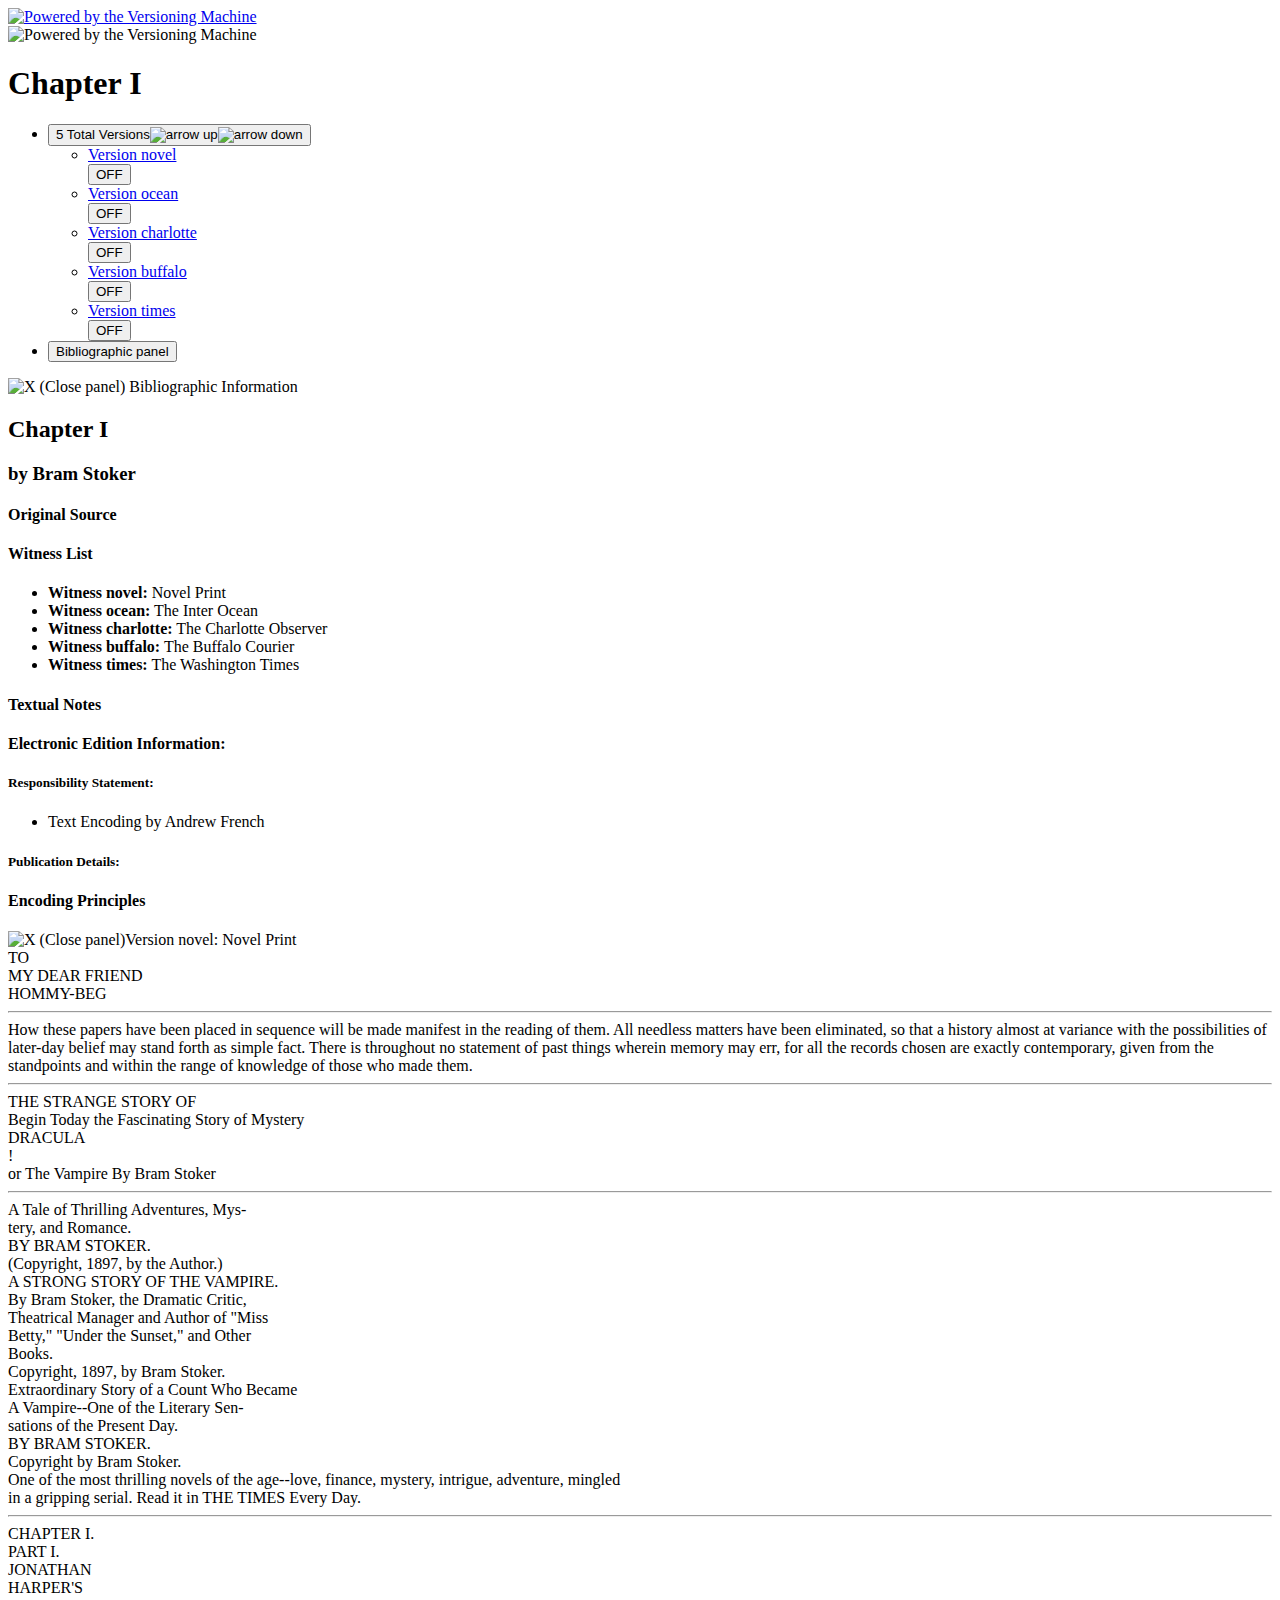
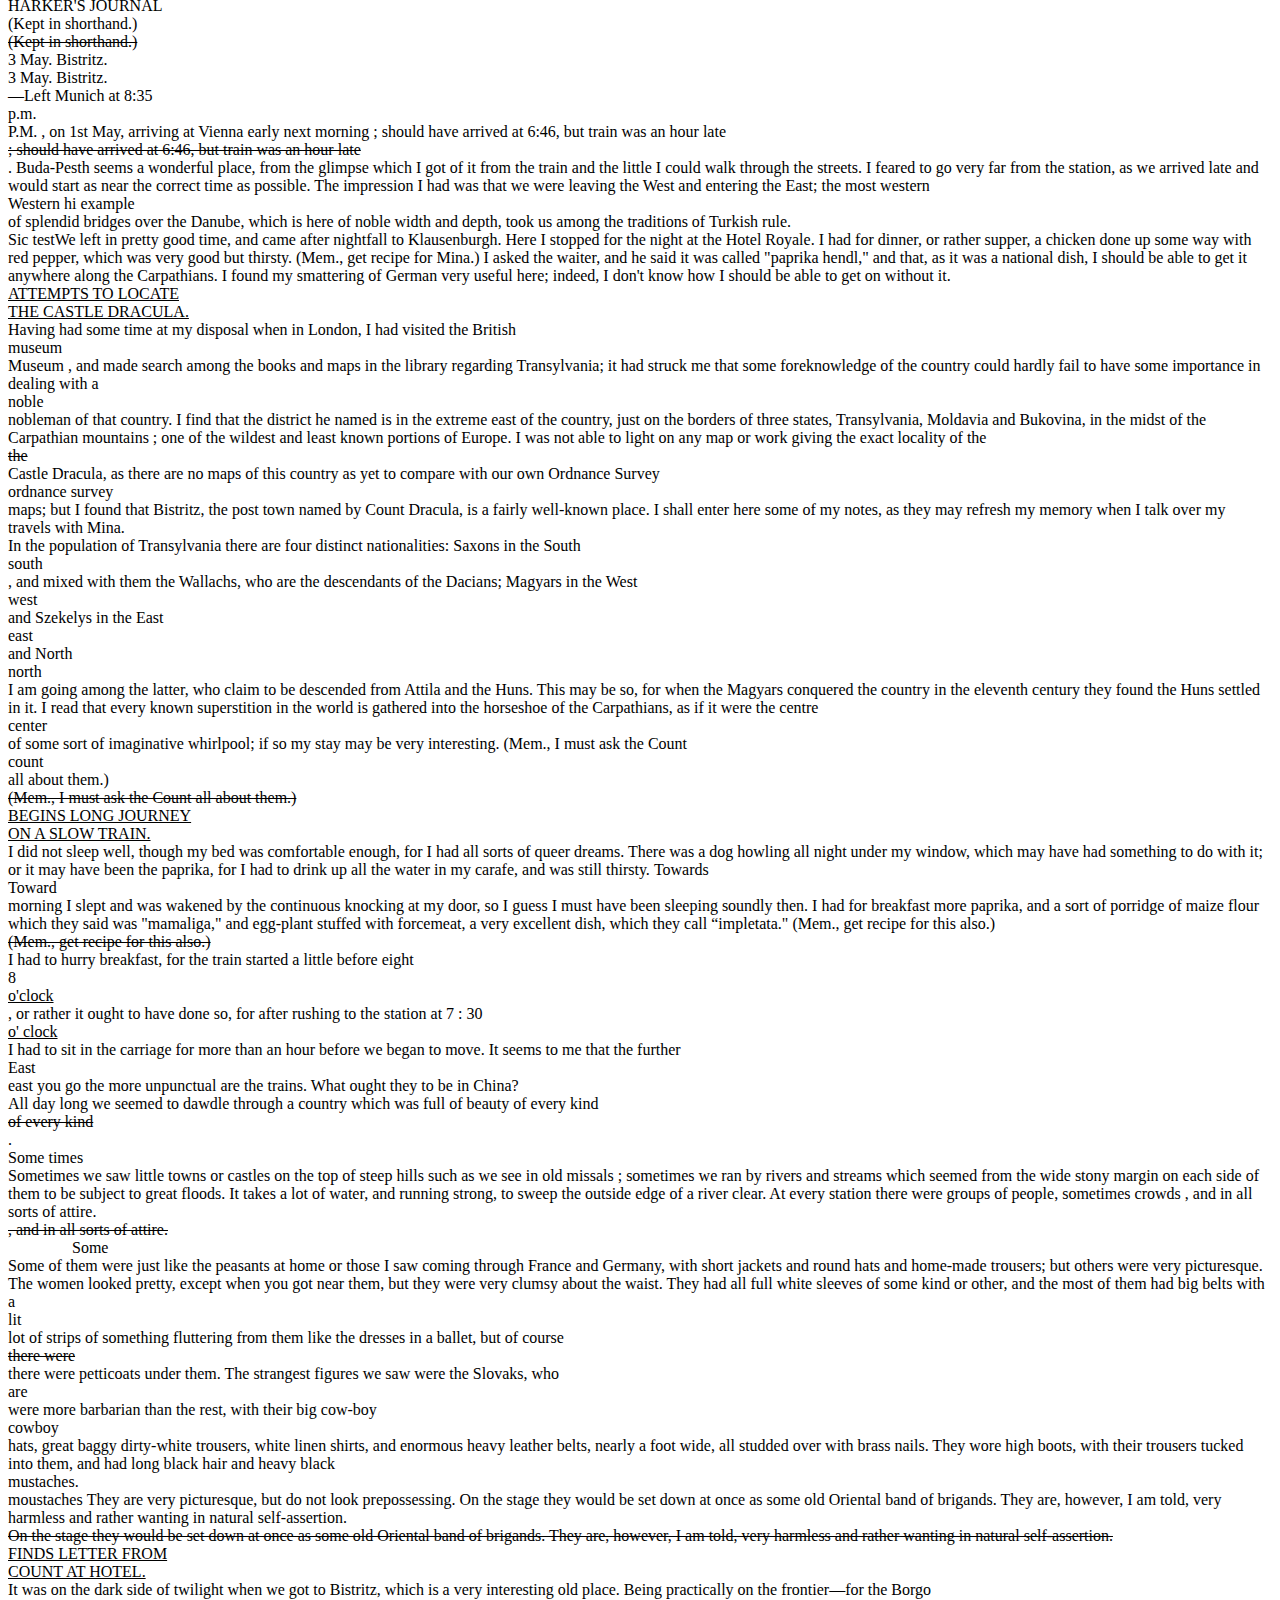
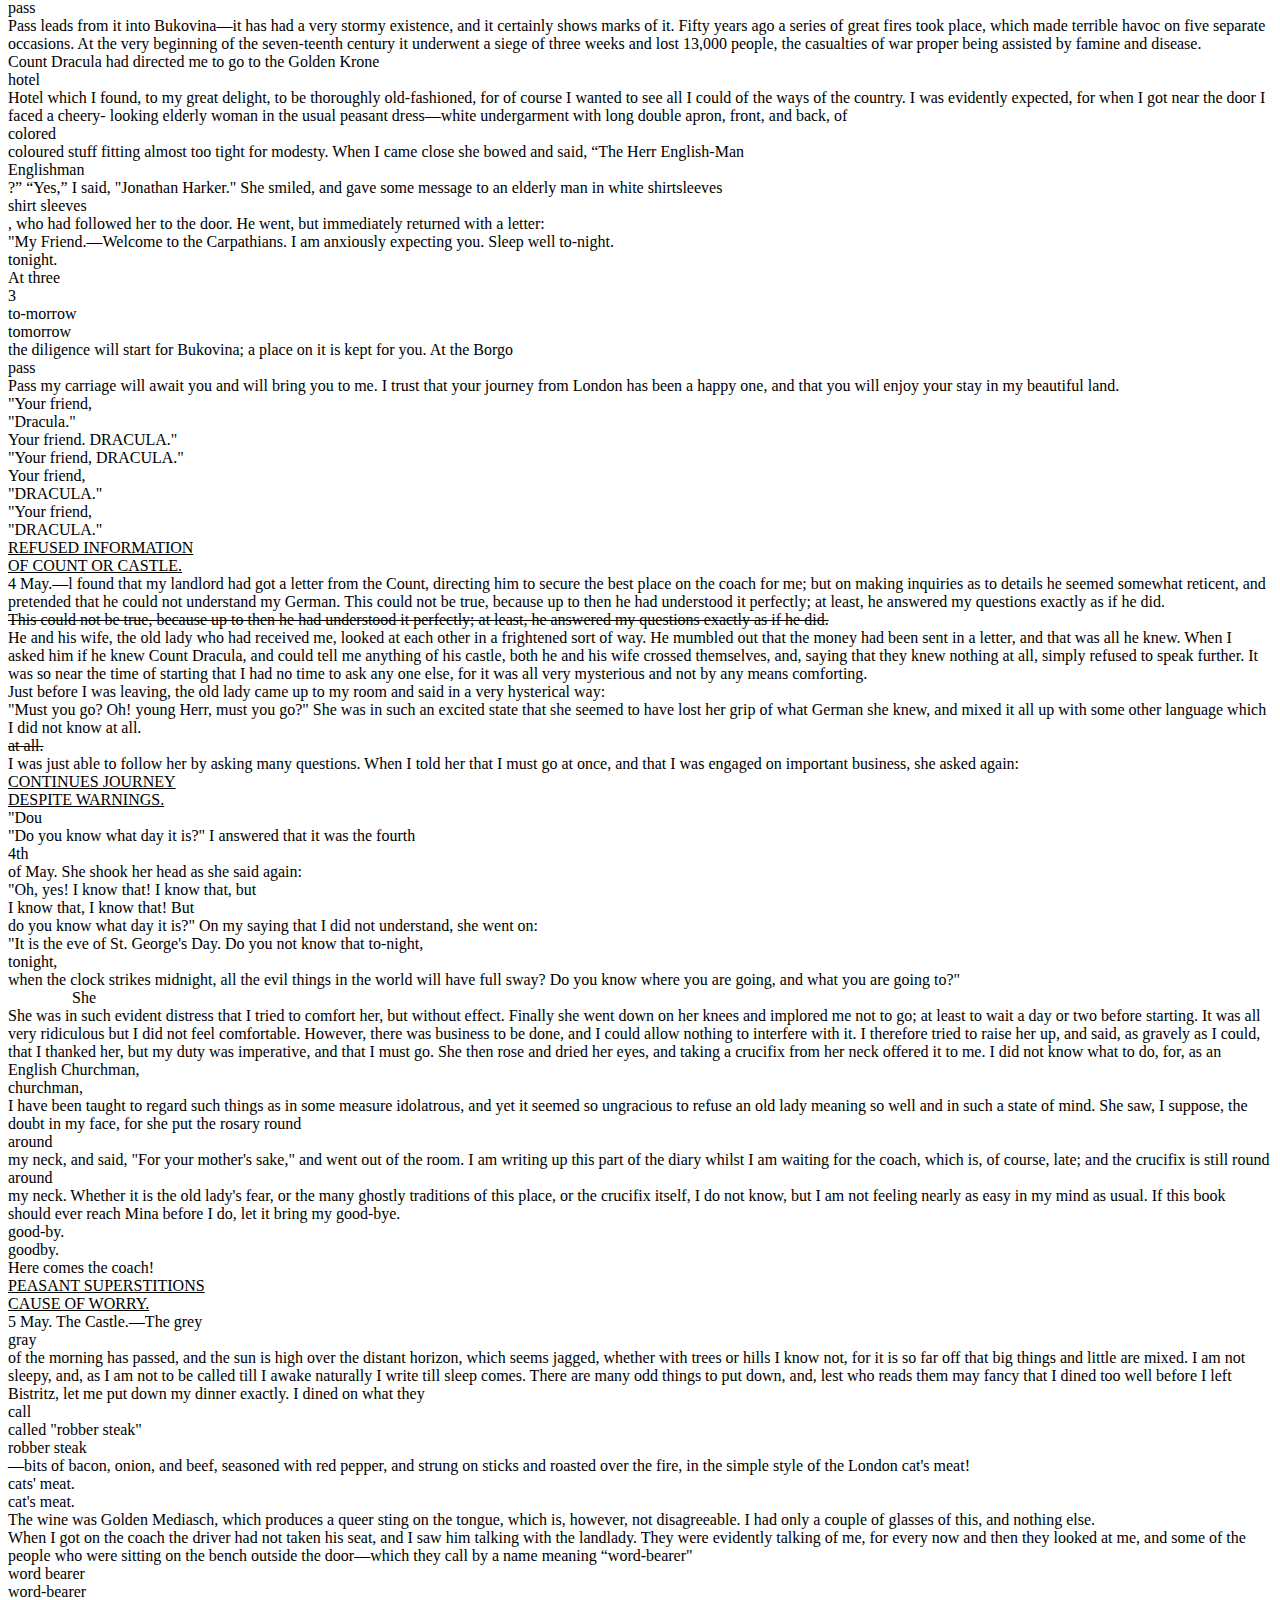
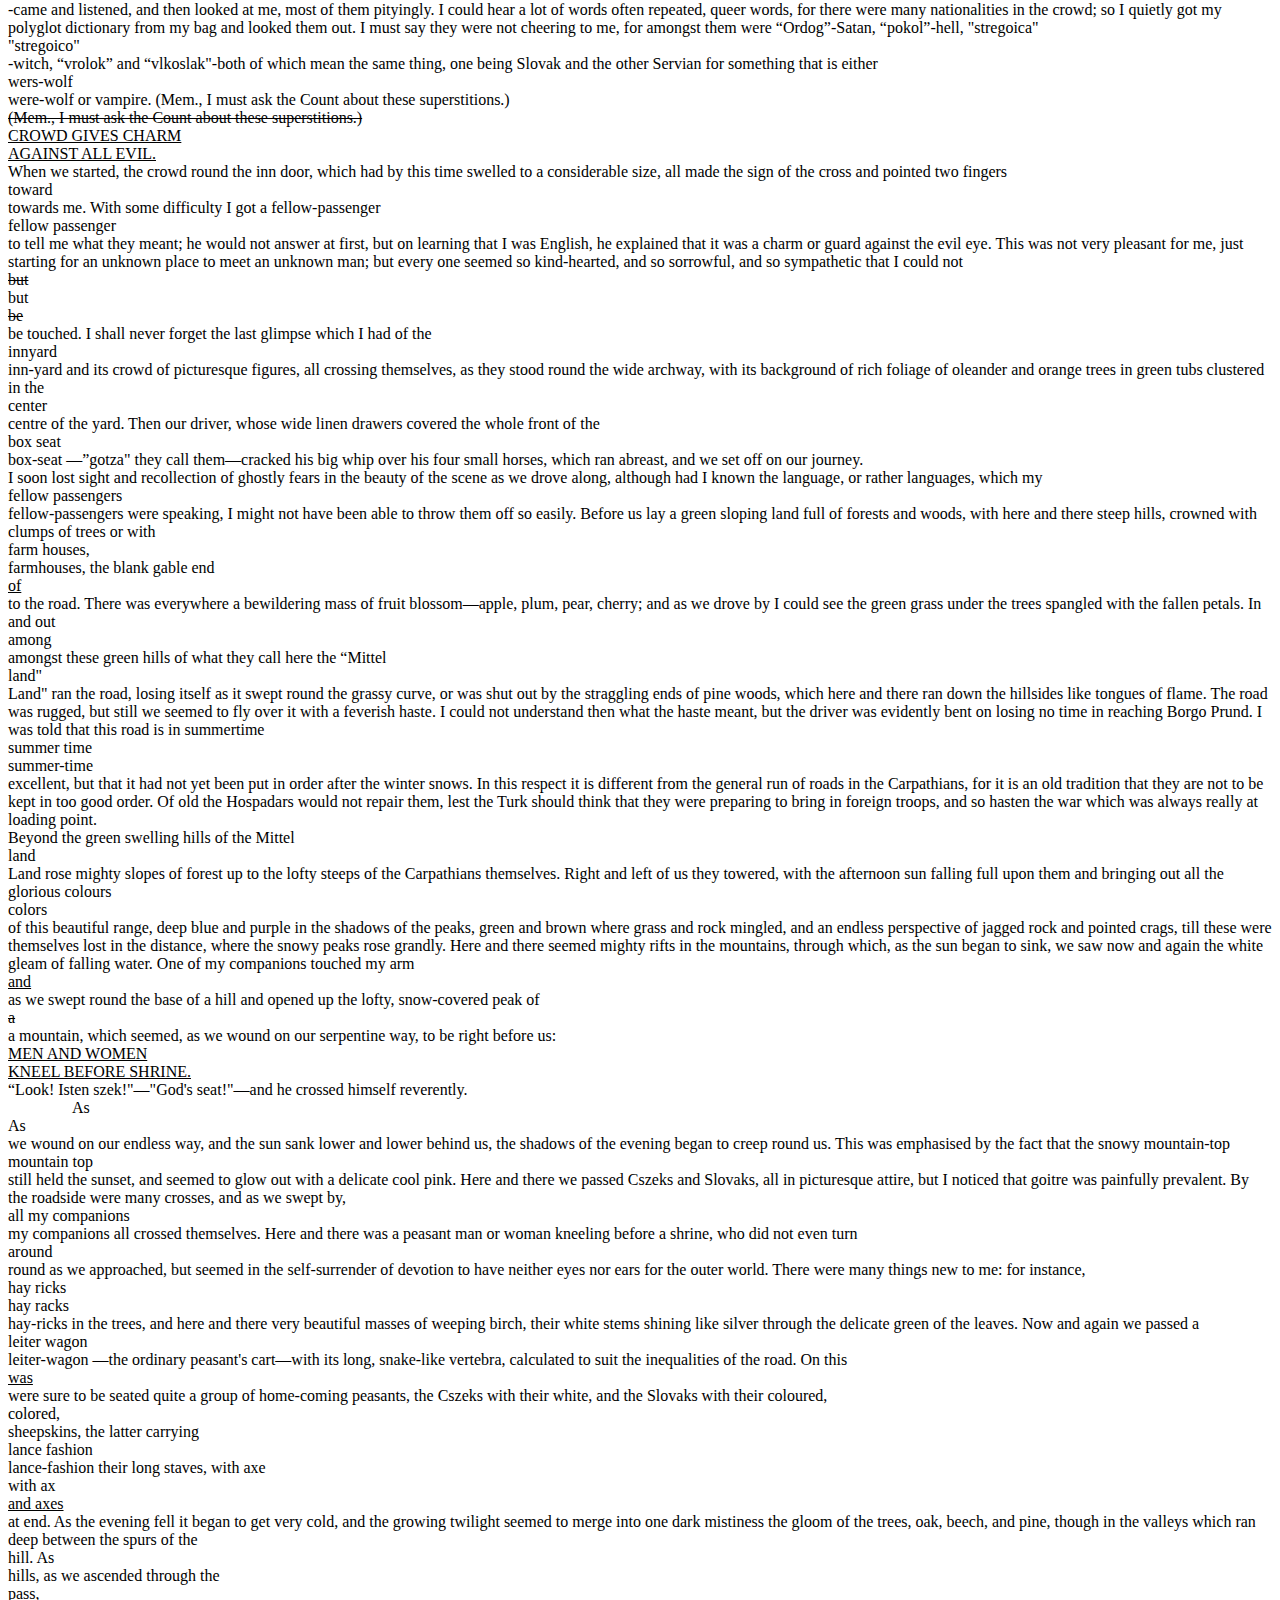
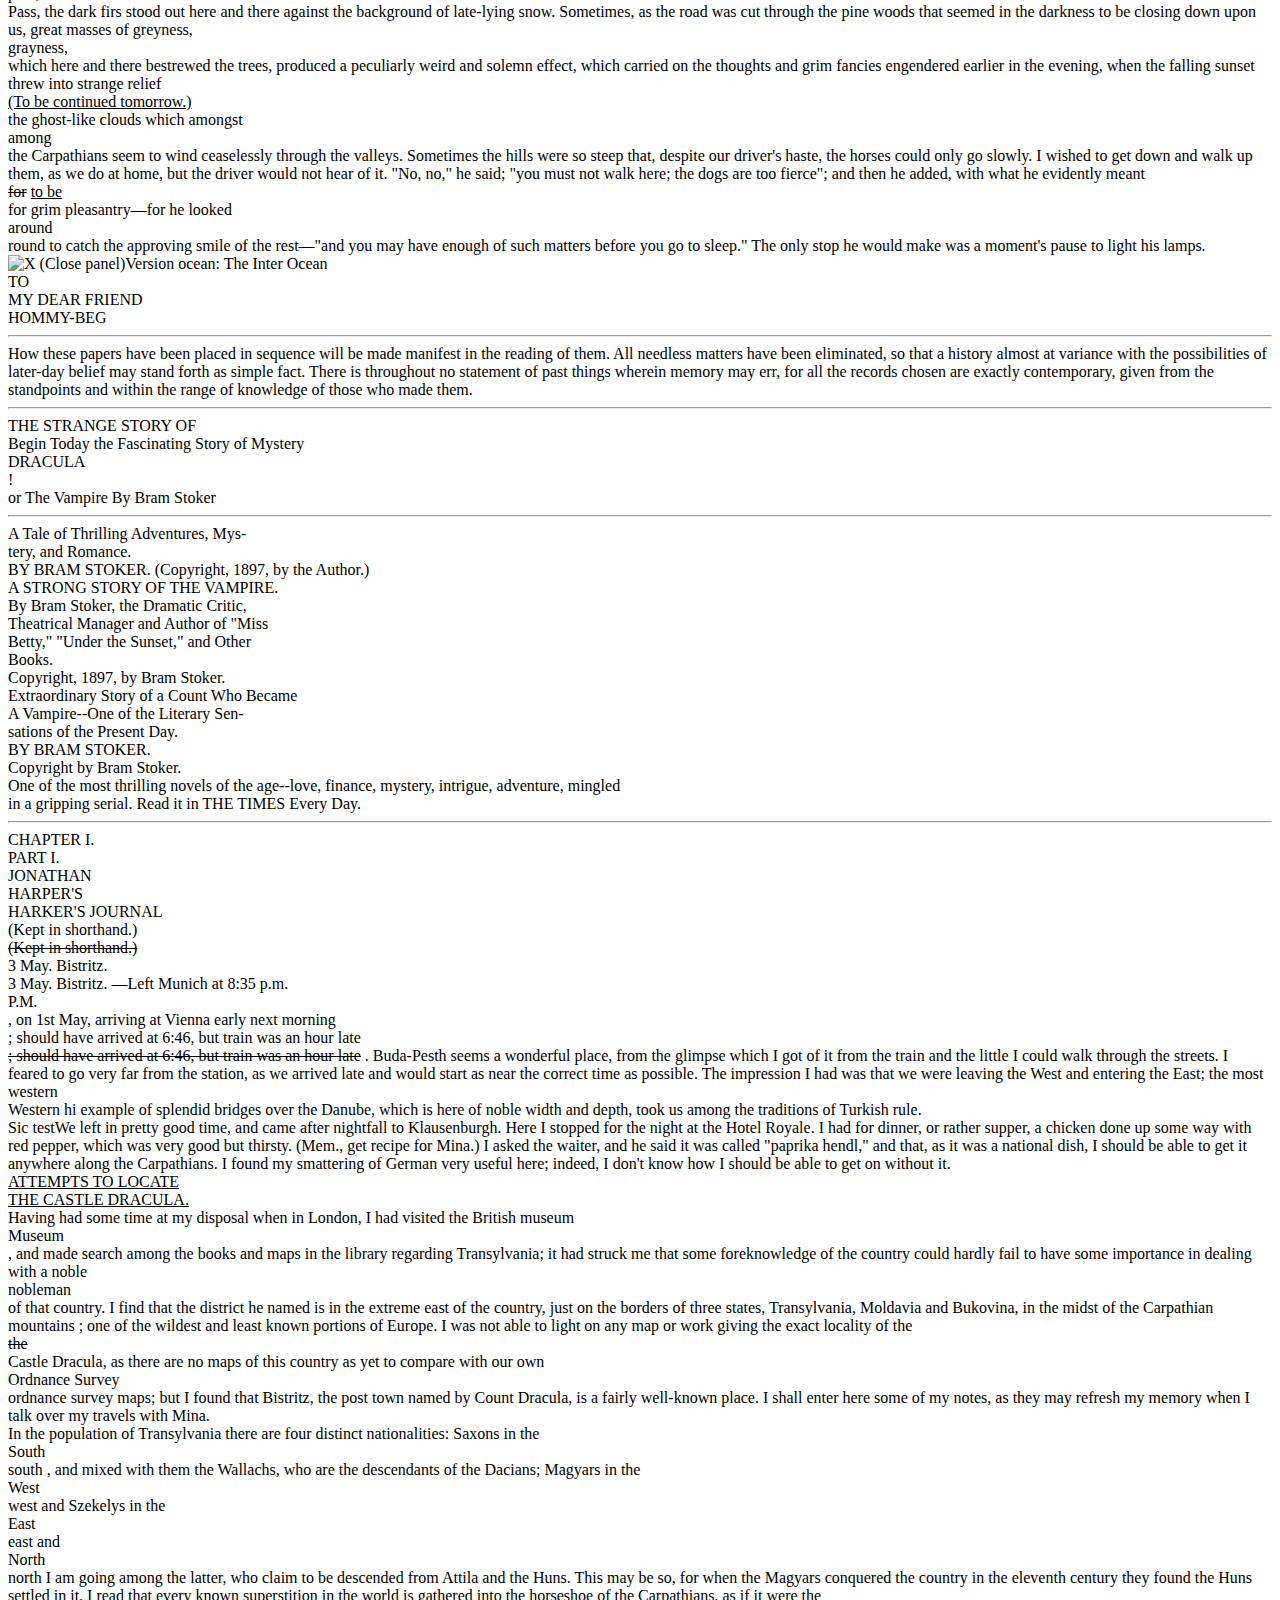
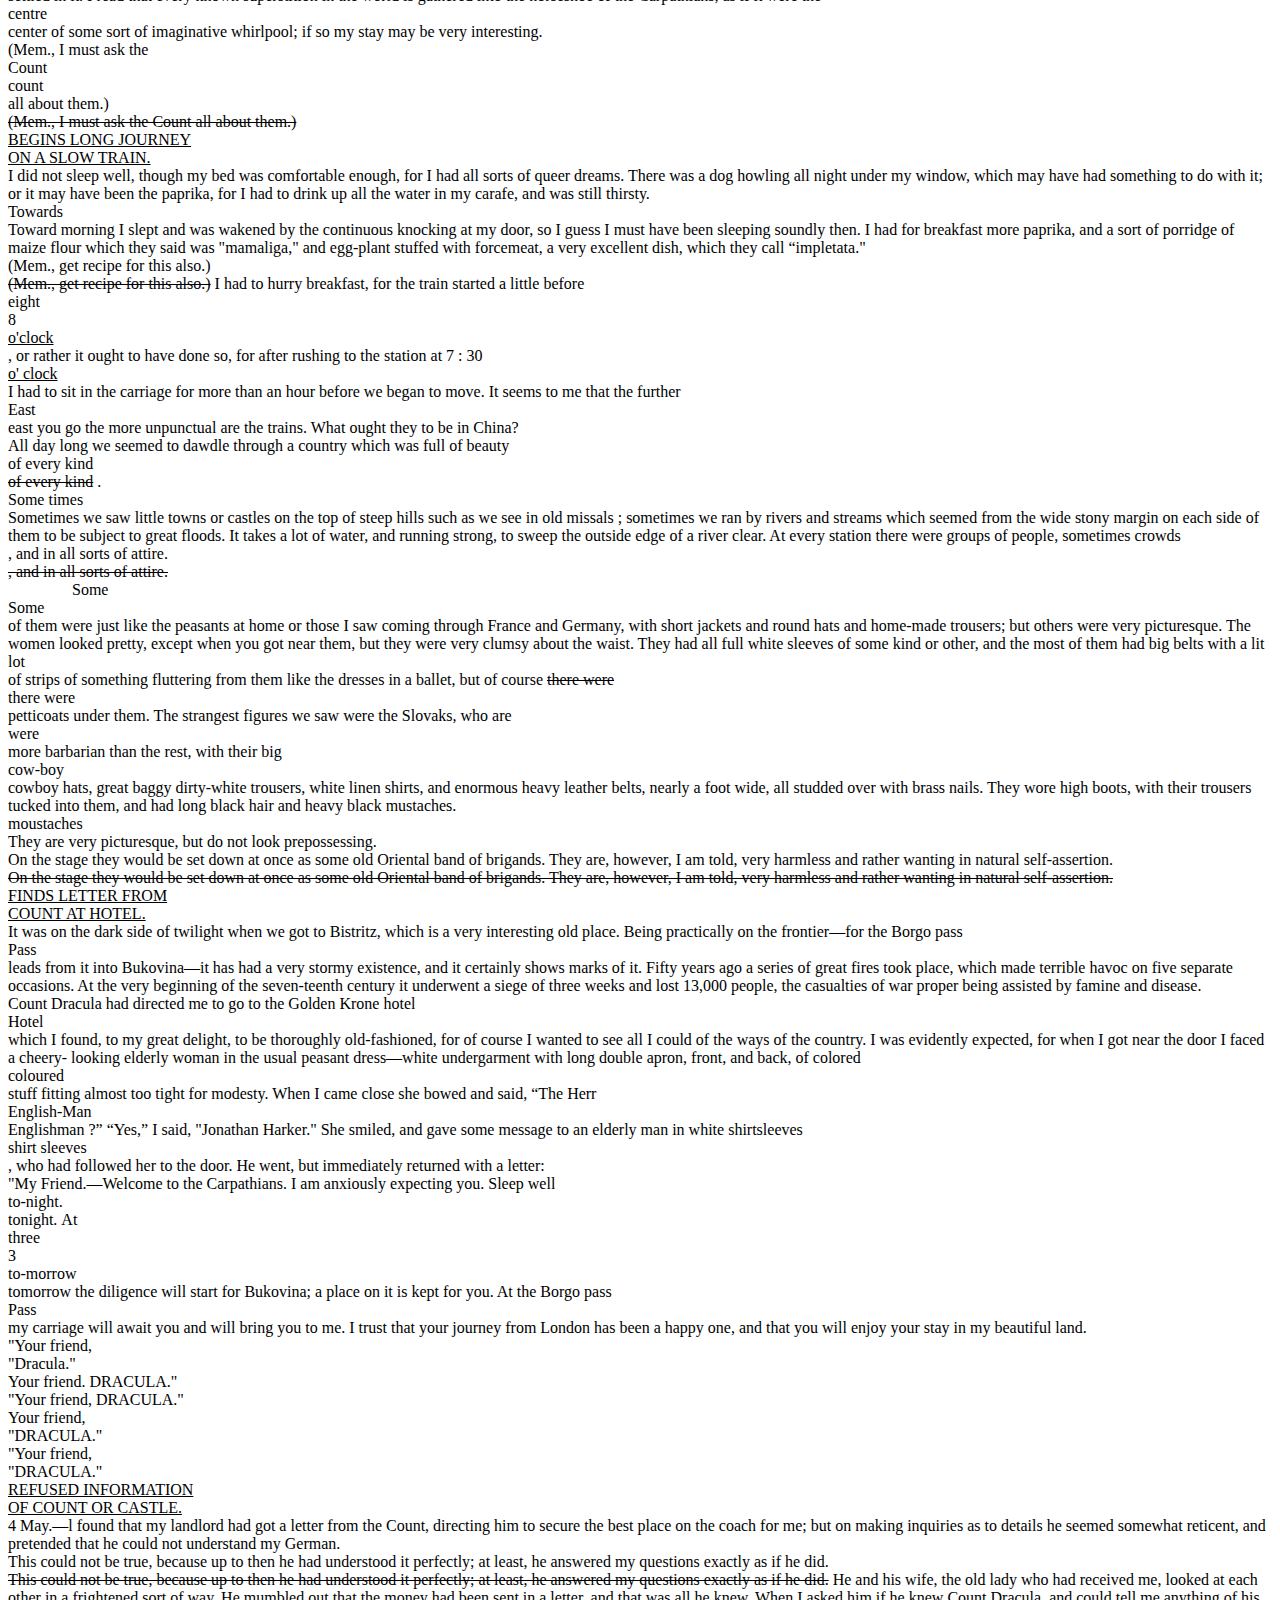
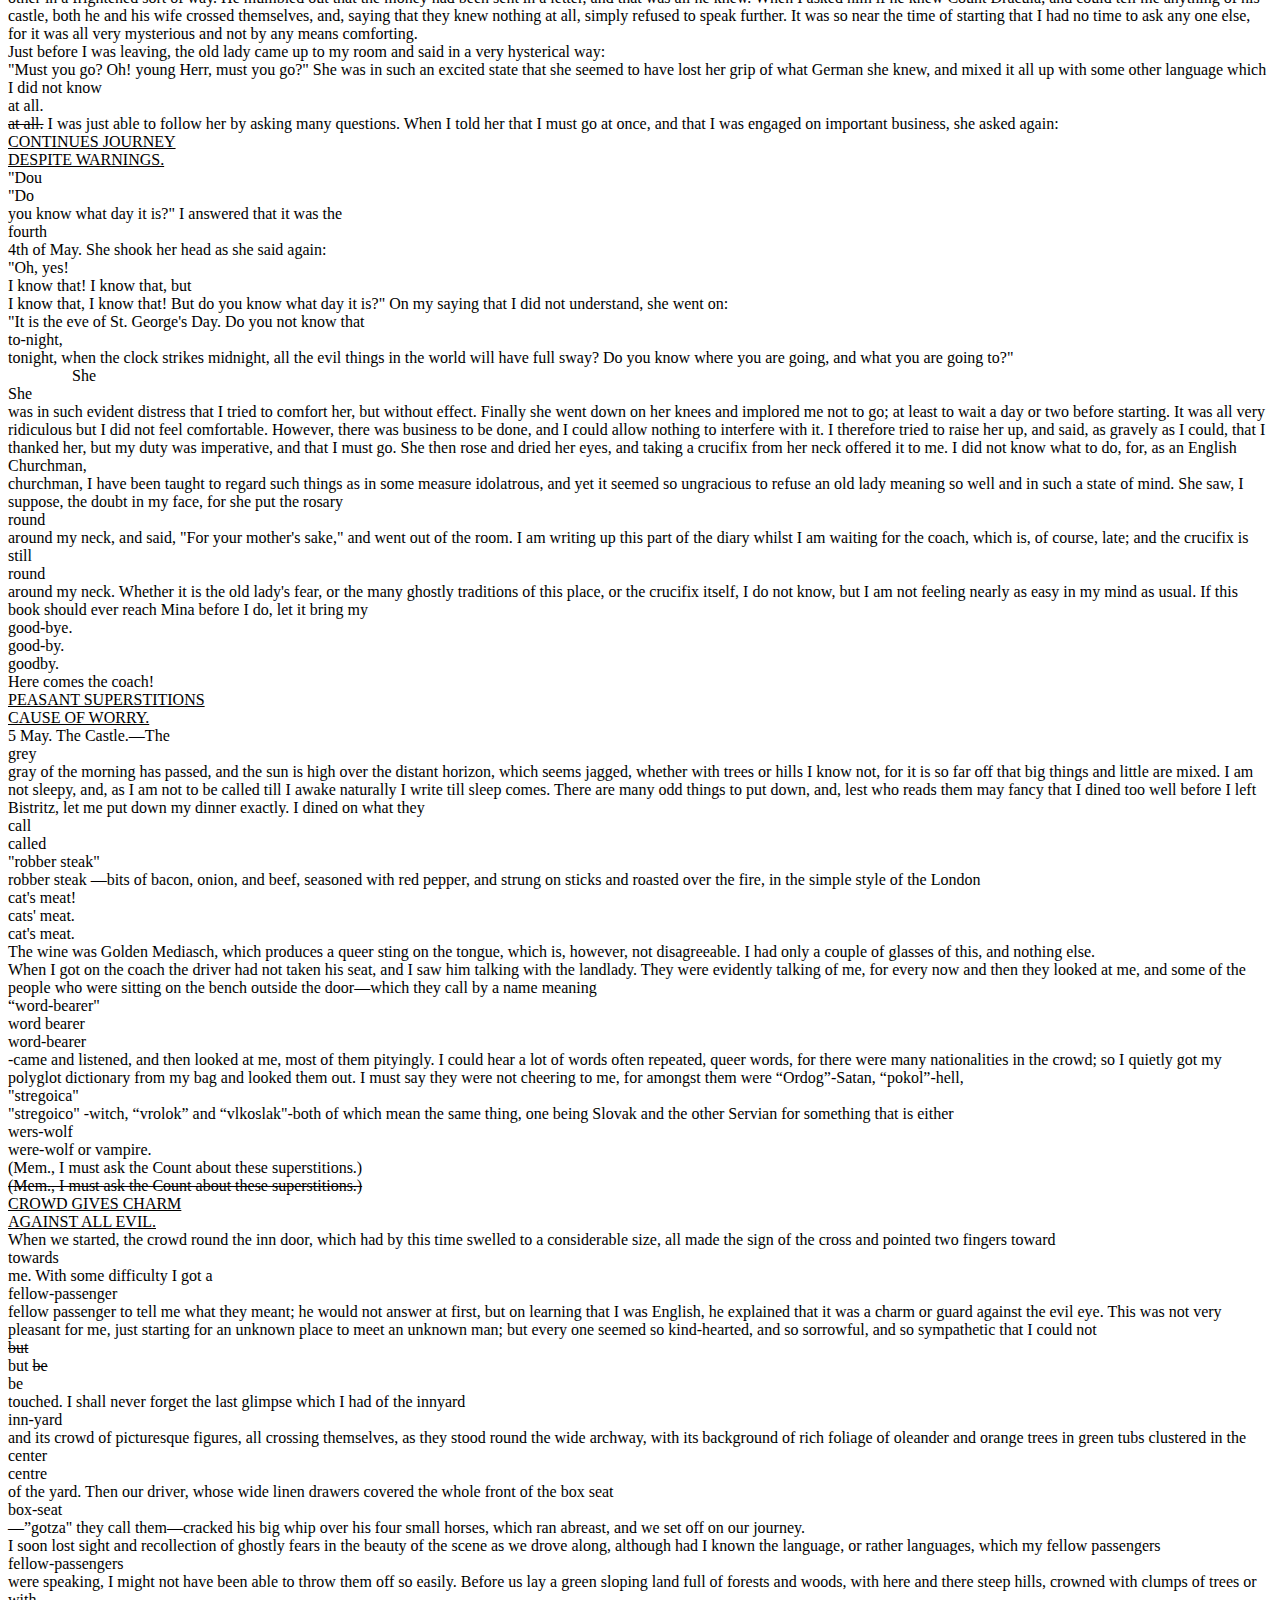
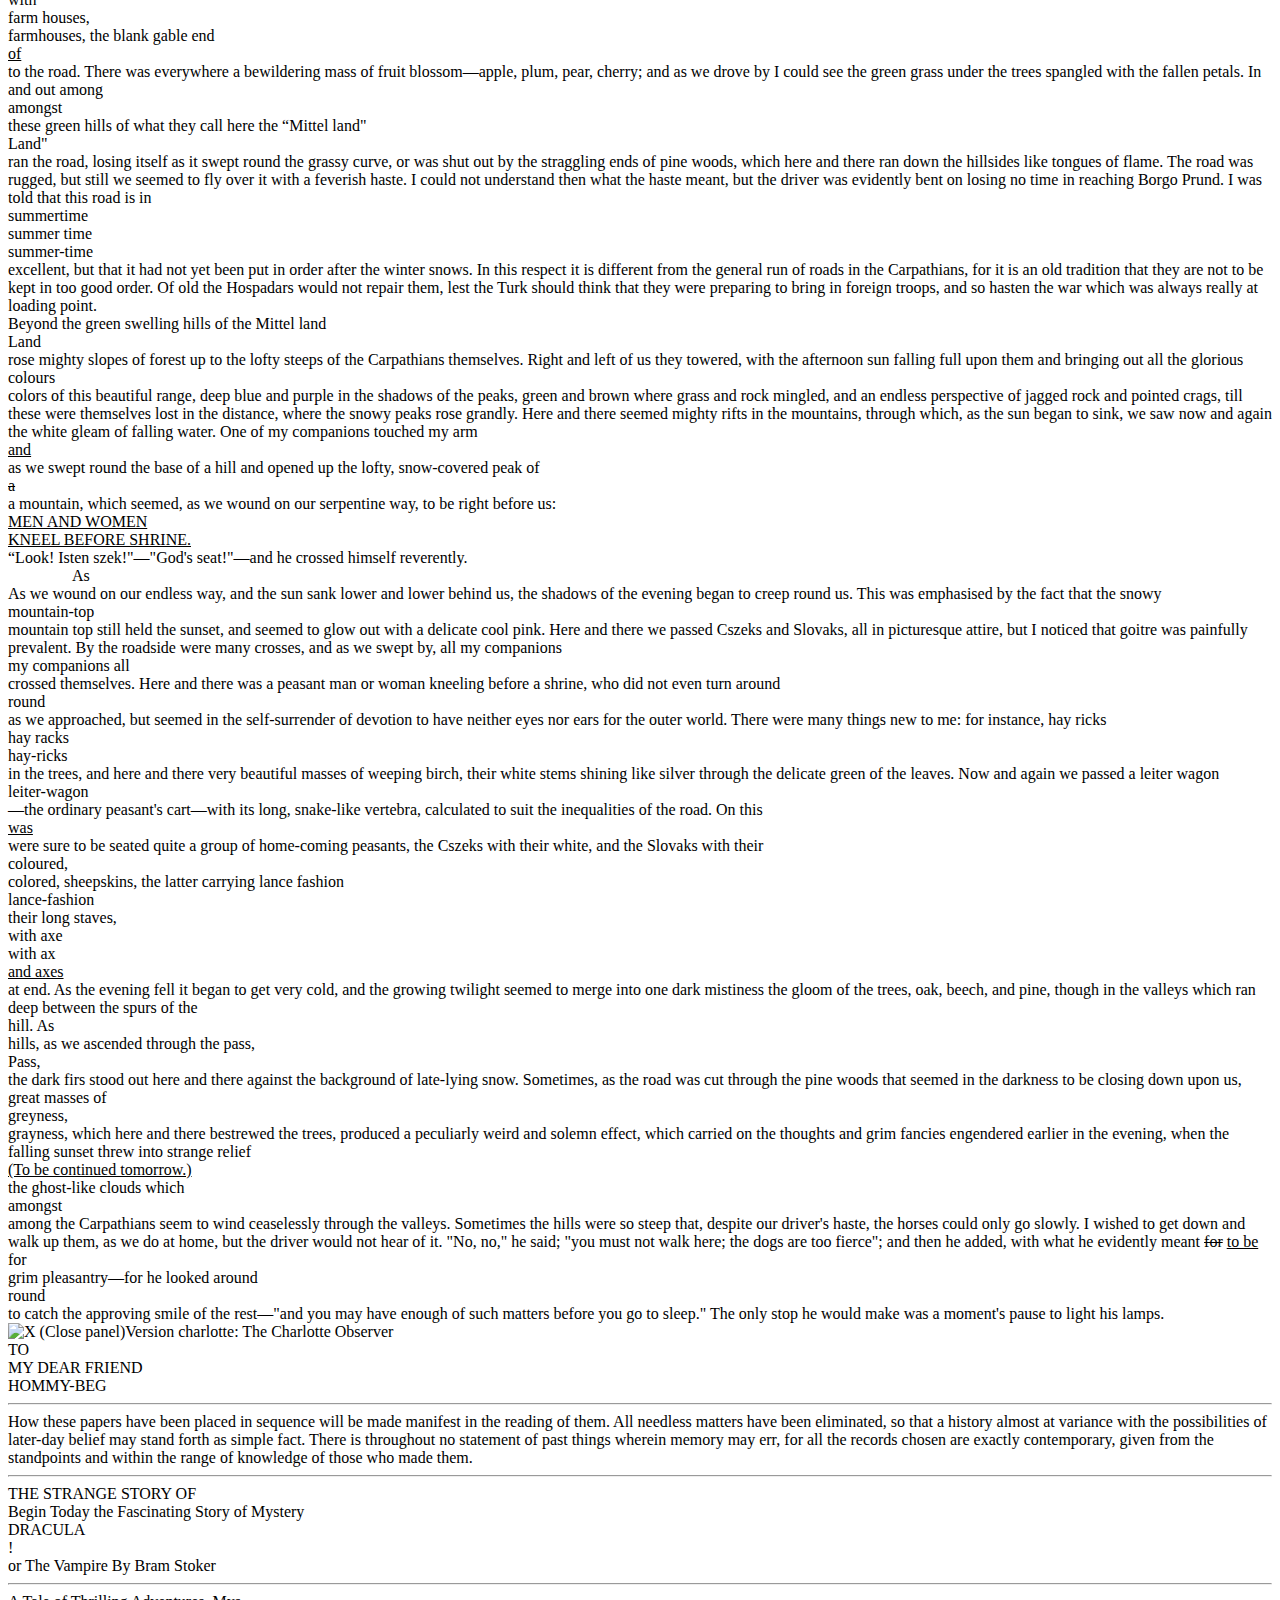
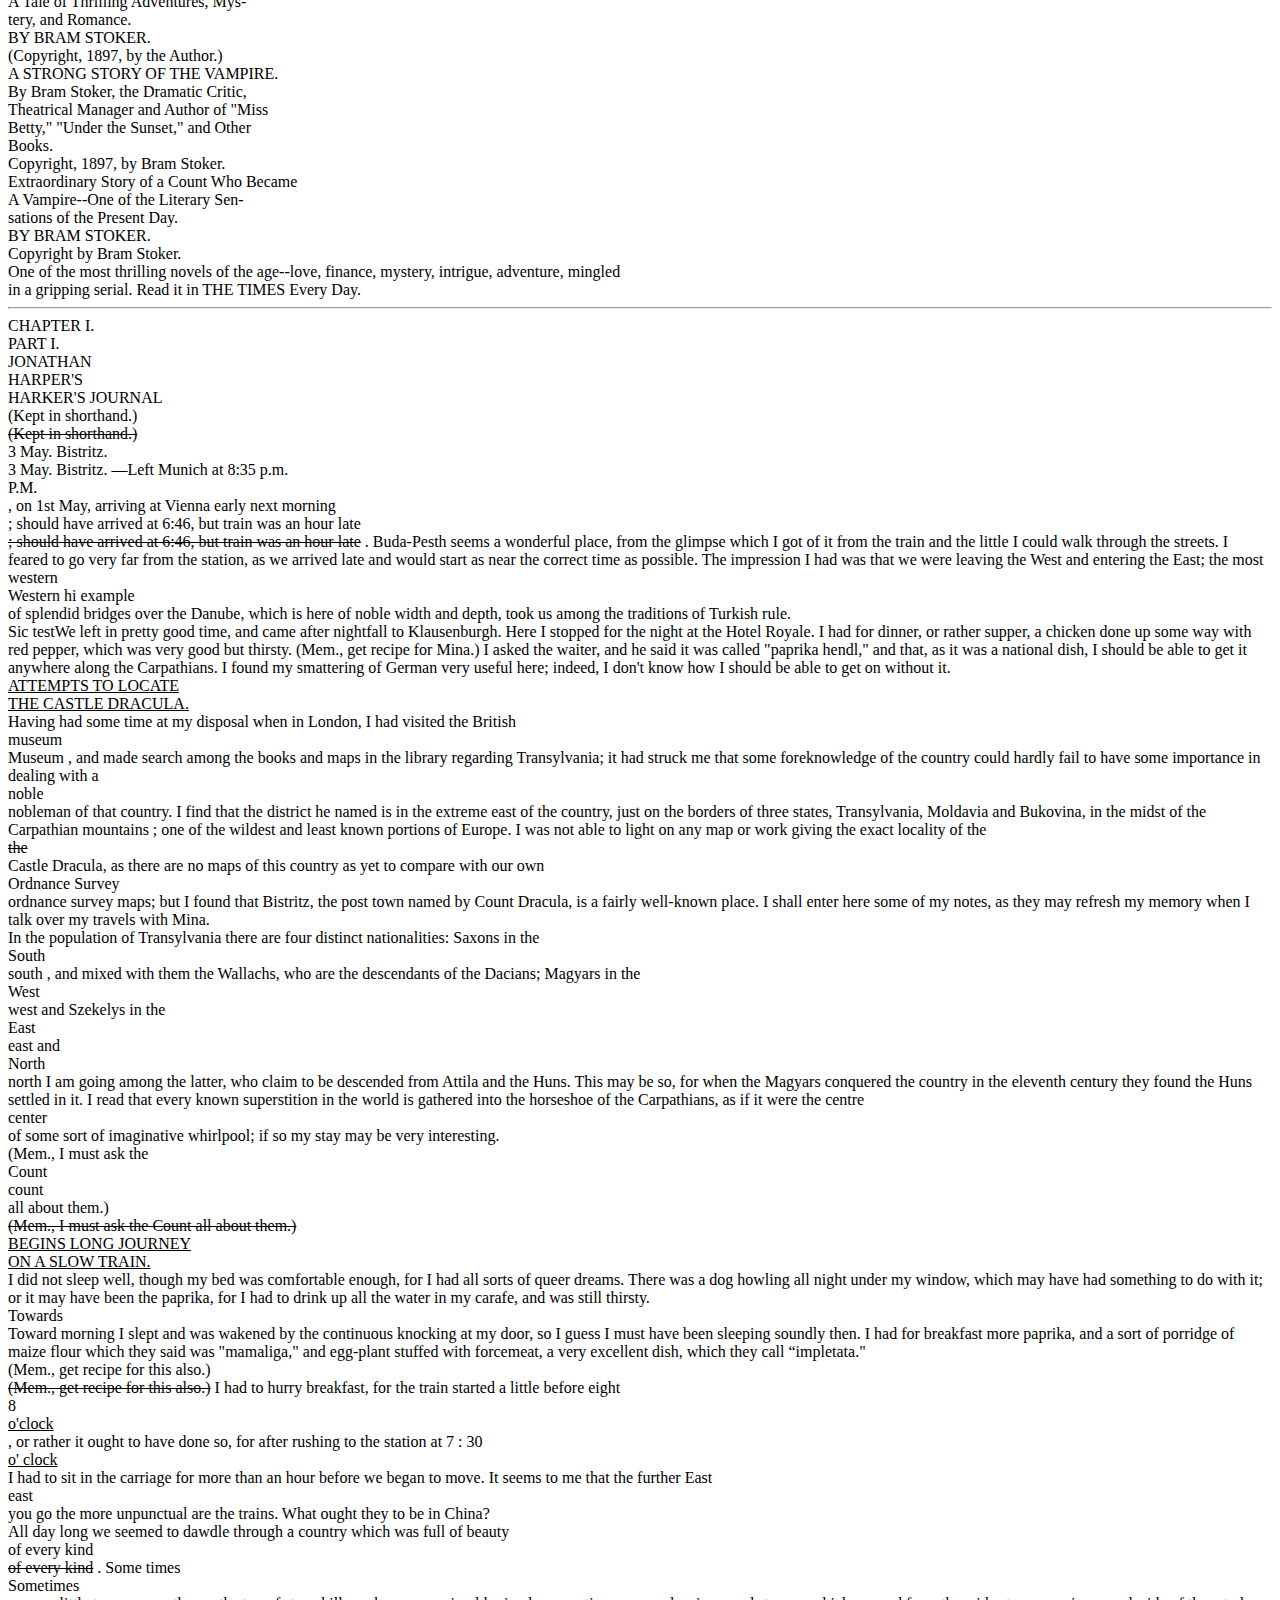
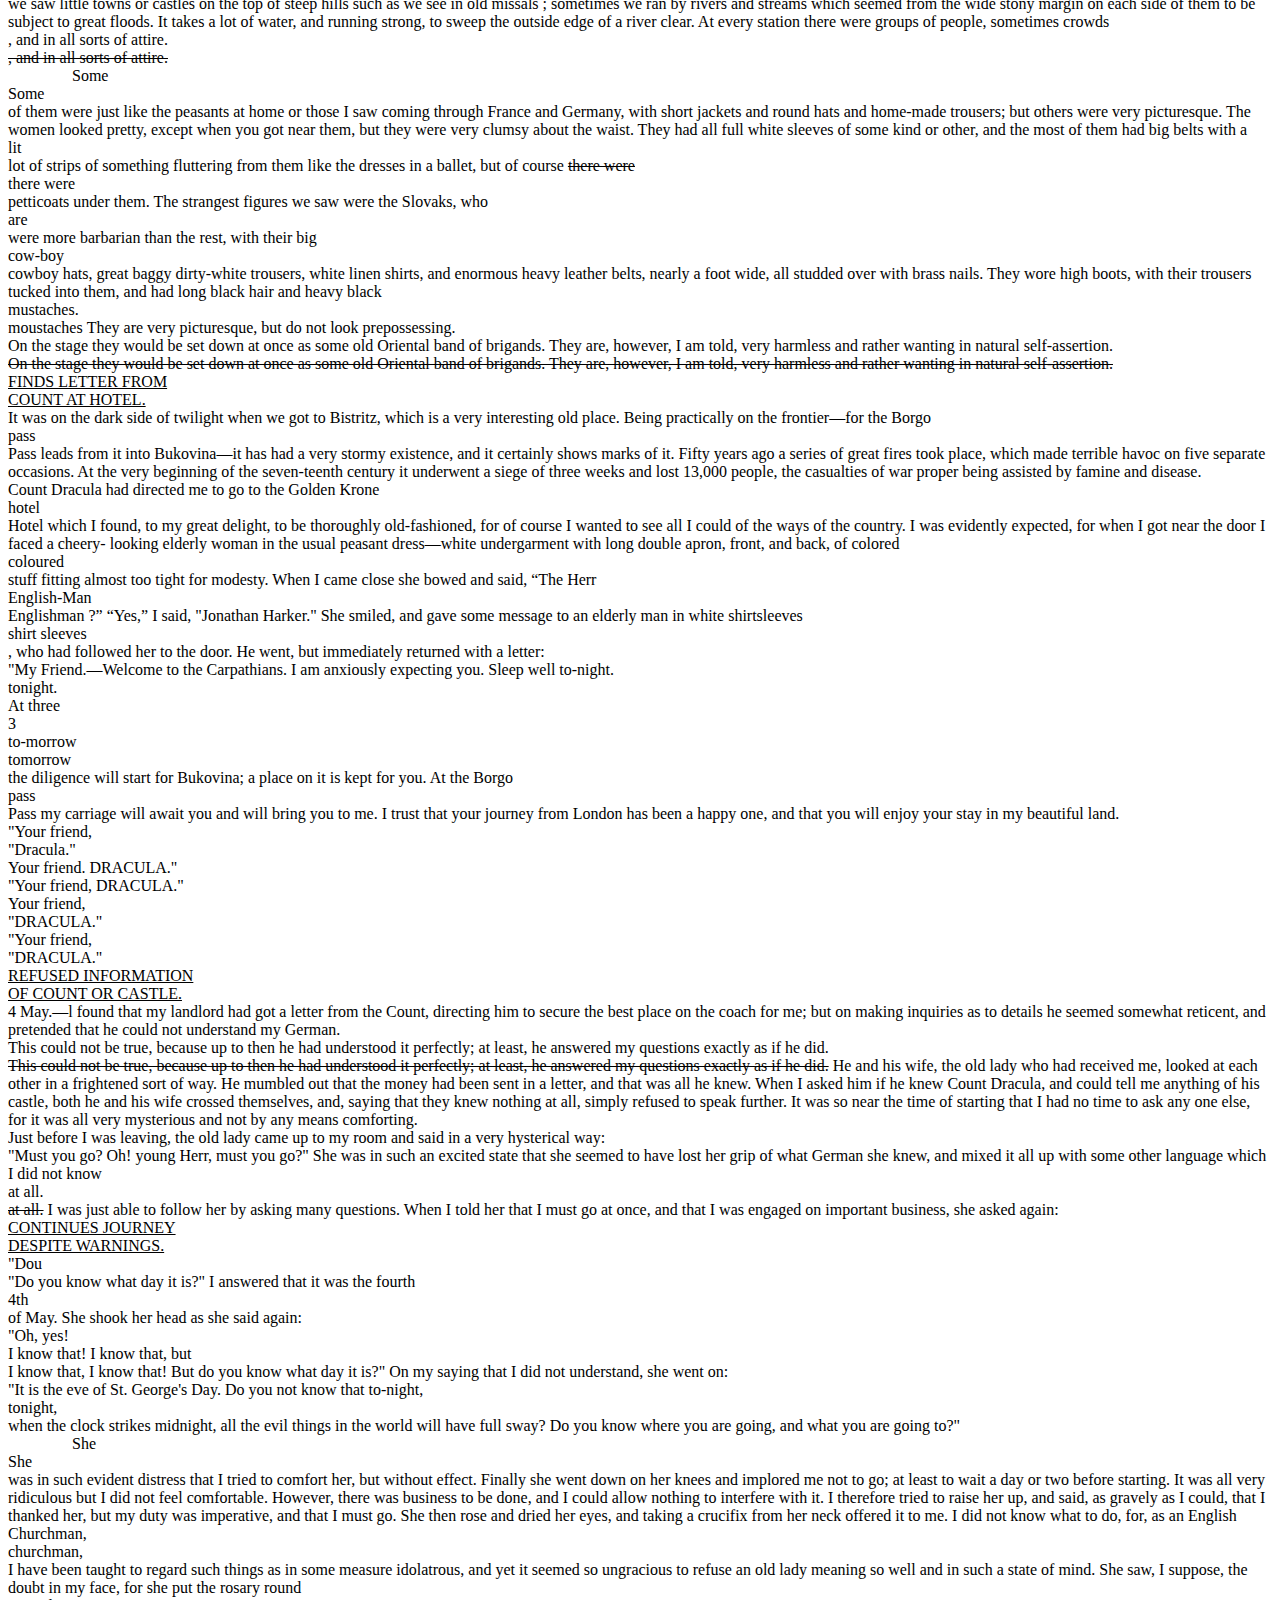
==== Chapter1/draculachapter1.html @ 7d9bf5c4 "Rename Chapter 1/draculachapter1.html to Chapter1/draculachapter1.html" ====
<!DOCTYPE html
  SYSTEM "about:legacy-compat">
<html xmlns="http://www.w3.org/1999/xhtml" lang="en">
   <head>
      <title>Chapter I -- The Versioning Machine 5.0</title>
      <meta charset="utf-8"></meta>
      <link rel="stylesheet" type="text/css" href="../src/js/jquery-ui-1.11.3/jquery-ui.min.css"></link>
      <link rel="stylesheet" type="text/css" href="../src/vmachine.css"></link><script type="text/javascript" src="../src/js/jquery-1.11.2.min.js"></script><script type="text/javascript" src="../src/js/jquery-ui-1.11.3/jquery-ui.min.js"></script><link rel="stylesheet" type="text/css" href="../src/panzoom/panzoom.css"></link><script type="text/javascript" src="../src/panzoom/jquery.panzoom.min.js"></script><script type="text/javascript">
       /*NOTES PANEL: To change the VM so
      that the notes panel page does not appear at the initial load, change the constant
      INITIAL_DISPLAY_BIB_PANEL from "true" to "false" below */ INITIAL_DISPLAY_NOTES_PANEL =
         false; /*BIB PANEL: To change the VM so that the
      bibliographic information page does not appear at the initial load, change the constant
      INITIAL_DISPLAY_BIB_PANEL from "true" to "false" below */ INITIAL_DISPLAY_BIB_PANEL =
         true; /**The number of version/witness panels to be
      displayed initially */ INITIAL_DISPLAY_NUM_VERSIONS = 2; /** CRIT PANEL: Critical information should be encoded as
      tei:notesStmt/tei:note[@type='critIntro'] in the TEI files --&gt; * To change the VM so that
      the critical information page does not * appear at the initial load, change the constant
      INITIAL_DISPLAY_CRIT_PANEL from "true" to "false" */ INITIAL_DISPLAY_CRIT_PANEL =
         false; /** To change the VM so that line numbers are
      hidden by default, change the constant INITIAL_DISPLAY_LINENUMBERS from * "true" to "false" */
      INITIAL_DISPLAY_LINENUMBERS = true; var timelinePoints = new Array();var timelineDurations = new Array();</script><script type="text/javascript" src="../src/vmachine.js"></script></head>
   <body>
      <div id="mainBanner">
         <div id="brandingLogo"><a href="../samples.html"><img id="logo" alt="Powered by the Versioning Machine" src="../vm-images/LogoSilver.png"></img></a></div>
         <div id="bannerImageContainer"><img id="logo" alt="Powered by the Versioning Machine" src="../vm-images/HeaderBackground.png"></img><div id="headline">
               <h1>Chapter I</h1>
            </div>
            <nav id="mainControls">
               <ul>
                  <li><button id="selectVersion" class="topMenuButton dropdownButton">5 Total Versions<img class="noDisplay" src="../vm-images/arrowup.png" alt="arrow up"></img><img src="../vm-images/arrowdown.png" alt="arrow down"></img></button><ul id="versionList" class="dropdown notVisible">
                        <li data-panelid="novel">
                           <div class="listText">
                              <div><a href="#" title="novel: Novel Print">Version novel</a></div>
                              <div><button>OFF</button></div>
                           </div>
                        </li>
                        <li data-panelid="ocean">
                           <div class="listText">
                              <div><a href="#" title="ocean: The Inter Ocean">Version ocean</a></div>
                              <div><button>OFF</button></div>
                           </div>
                        </li>
                        <li data-panelid="charlotte">
                           <div class="listText">
                              <div><a href="#" title="charlotte: The Charlotte Observer">Version charlotte</a></div>
                              <div><button>OFF</button></div>
                           </div>
                        </li>
                        <li data-panelid="buffalo">
                           <div class="listText">
                              <div><a href="#" title="buffalo: The Buffalo Courier">Version buffalo</a></div>
                              <div><button>OFF</button></div>
                           </div>
                        </li>
                        <li data-panelid="times">
                           <div class="listText">
                              <div><a href="#" title="times: The Washington Times">Version times</a></div>
                              <div><button>OFF</button></div>
                           </div>
                        </li>
                     </ul>
                  </li>
                  <li data-panelid="bibPanel" title="Clicking this button triggers the bibliographic panel to appear&#xA;            or disappear."><button class="topMenuButton">Bibliographic panel</button></li>
               </ul>
            </nav>
         </div>
      </div>
      <div id="mssArea">
         <div id="bibPanel" class="ui-widget-content ui-resizable panel noDisplay">
            <div class="panelBanner"><img class="closePanel" title="Close panel" src="../vm-images/closePanel.png" alt="X (Close panel)"></img> Bibliographic Information 
            </div>
            <div class="bibContent">
               <h2>Chapter I</h2>
               <h3> by Bram Stoker</h3>
               <h4>Original Source</h4>
                               
               <p></p>
                           
               <h4>Witness List</h4>
               <ul>
                  <li><strong>Witness novel:</strong> Novel Print
                  </li>
                  <li><strong>Witness ocean:</strong> The Inter Ocean
                  </li>
                  <li><strong>Witness charlotte:</strong> The Charlotte Observer
                  </li>
                  <li><strong>Witness buffalo:</strong> The Buffalo Courier
                  </li>
                  <li><strong>Witness times:</strong> The Washington Times
                  </li>
               </ul>
               <h4>Textual Notes</h4>
               <div class="note">
                                  
               </div>
               <h4>Electronic Edition Information:</h4>
               <h5>Responsibility Statement:</h5>
               <ul>
                  <li>Text Encoding by  Andrew French</li>
               </ul>
               <h5>Publication Details:</h5>
                               
               <p></p>
                           
               <h4>Encoding Principles</h4>
                           
                       
            </div>
         </div>
         <div class="ui-widget-content ui-resizable panel mssPanel noDisplay" id="novel">
            <div class="panelBanner"><img class="closePanel" title="Close panel" src="../vm-images/closePanel.png" alt="X (Close panel)"></img><a title="Version novel: Novel Print">Version novel: Novel Print</a></div>
            <div class="mssContent">
                           
               <div class="div">
                                  
                  <div class="head rend-center">
                                         
                     <div style="display:inline" class="apparatus apparatus_1" data-app-id="apparatus_1">
                                                
                        <div style="display:inline" class="reading novel" data-reading-wits="novel"><span class="textcontent">TO</span><div class="linebreak"></div><span class="textcontent">MY DEAR FRIEND</span><div class="linebreak"></div><span class="textcontent">HOMMY-BEG</span><hr class="pagebreak"></hr>
                        </div>
                                            
                     </div>
                                         
                     <div style="display:inline" class="apparatus apparatus_2" data-app-id="apparatus_2">
                                                
                        <div style="display:inline" class="reading novel" data-reading-wits="novel">
                           <div class="linebreak"></div><span class="textcontent">How these papers have been placed in sequence will be made manifest in the reading 
                                                          of them. All needless matters have been eliminated, so that a history almost at variance with
                              the 
                                                          possibilities of later-day belief may stand forth as simple fact. There is throughout no statement
                              
                                                          of past things wherein memory may err, for all the records chosen are exactly contemporary, given
                              
                                                          from the standpoints and within the range of knowledge of those who made them.</span><hr class="pagebreak"></hr>
                        </div>
                                            
                     </div>
                                         
                     <div class="apparatus apparatus_3" data-app-id="apparatus_3">
                                                
                        <div class="reading ocean" data-reading-wits="ocean"><span class="textcontent">THE STRANGE STORY OF </span></div>
                                                
                        <div class="reading times" data-reading-wits="times"><span class="textcontent">Begin Today the Fascinating Story of Mystery</span><div class="linebreak"></div>
                        </div>
                                            
                     </div>
                                         
                     <div style="display:inline" class="apparatus apparatus_4" data-app-id="apparatus_4">
                                                
                        <div style="display:inline" class="reading novel charlotte buffalo ocean times" data-reading-wits="novel charlotte buffalo ocean times">
                           <div class="linebreak"></div><span class="textcontent">DRACULA
                                                          </span><div class="apparatus apparatus_4" data-app-id="apparatus_4">
                                                              
                              <div class="reading buffalo" data-reading-wits="buffalo"><span class="textcontent">!</span></div>
                                                              
                              <div class="reading times" data-reading-wits="times"><span class="textcontent"> or The Vampire By Bram Stoker</span></div>
                                                          
                           </div>
                                                   
                           <hr class="pagebreak"></hr>
                        </div>
                                            
                     </div>
                                         
                     <div class="apparatus apparatus_6" data-app-id="apparatus_6">
                                                
                        <div class="reading ocean" data-reading-wits="ocean"><span class="textcontent">A Tale of Thrilling Adventures, Mys-</span><div class="linebreak"></div><span class="textcontent">tery, and Romance.</span><div class="linebreak"></div><span class="textcontent">BY BRAM STOKER.
                                                          </span><div class="apparatus apparatus_6" data-app-id="apparatus_6">
                                                              
                              <div class="reading ocean" data-reading-wits="ocean"><span class="textcontent">(Copyright, 1897, by the Author.)</span></div>
                                                          
                           </div>
                                                   
                        </div>
                                                
                        <div class="reading charlotte" data-reading-wits="charlotte"><span class="textcontent">A STRONG STORY OF THE VAMPIRE.</span><div class="linebreak"></div><span class="textcontent">By Bram Stoker, the Dramatic Critic,</span><div class="linebreak"></div><span class="textcontent">
                                                      Theatrical Manager and Author of "Miss</span><div class="linebreak"></div><span class="textcontent">Betty," "Under the Sunset," and Other</span><div class="linebreak"></div><span class="textcontent">Books.</span><div class="linebreak"></div><span class="textcontent">
                                                      Copyright, 1897, by Bram Stoker.</span></div>
                                                
                        <div class="reading buffalo" data-reading-wits="buffalo"><span class="textcontent">Extraordinary Story of a Count Who Became</span><div class="linebreak"></div><span class="textcontent">A Vampire--One of the Literary Sen-</span><div class="linebreak"></div><span class="textcontent">
                                                      sations of the Present Day.</span><div class="linebreak"></div><span class="textcontent">BY BRAM STOKER.</span><div class="linebreak"></div><span class="textcontent">Copyright by Bram Stoker.</span></div>
                                                
                        <div class="reading times" data-reading-wits="times"><span class="textcontent">One of the most thrilling novels of the age--love, finance, mystery, intrigue, adventure, mingled</span><div class="linebreak"></div><span class="textcontent">
                                                      in a gripping serial. Read it in THE TIMES Every Day.</span></div>
                                            
                        <hr class="pagebreak"></hr>
                     </div>
                                     
                  </div>
                                  
                  <div class="lineWrapper line_1" data-line-id="line_1">
                     <div class="line">
                                           
                        <div style="display:inline" class="apparatus apparatus_8" data-app-id="apparatus_8">
                                                  
                           <div style="display:inline" class="reading novel ocean charlotte buffalo" data-reading-wits="novel ocean charlotte buffalo"><span class="textcontent">CHAPTER I.</span><div class="linebreak"></div>
                           </div>
                                                  
                           <div class="reading times" data-reading-wits="times"><span class="textcontent">PART I.</span><div class="linebreak"></div>
                           </div>
                                              
                        </div>
                                           
                        <div style="display:inline" class="apparatus apparatus_9" data-app-id="apparatus_9">
                                                  
                           <div style="display:inline" class="reading novel ocean charlotte buffalo times" data-reading-wits="novel ocean charlotte buffalo times"><span class="textcontent">
                                                         JONATHAN 
                                                         </span><div style="display:inline" class="apparatus apparatus_9" data-app-id="apparatus_9">
                                                             
                                 <div class="reading buffalo" data-reading-wits="buffalo"><span class="sic"><span class="textcontent">HARPER'S</span></span></div>
                                                             
                                 <div style="display:inline" class="reading charlotte novel ocean times" data-reading-wits="charlotte novel ocean times"><span class="textcontent">HARKER'S</span></div>
                                                         
                              </div><span class="textcontent">JOURNAL</span><div class="linebreak"></div>
                                                         
                              <div style="display:inline" class="apparatus apparatus_10" data-app-id="apparatus_10">
                                                                
                                 <div style="display:inline" class="reading novel times" data-reading-wits="novel times"><span class="textcontent">(Kept in shorthand.)</span><div class="linebreak"></div>
                                 </div>
                                                                
                                 <div class="reading ocean buffalo charlotte" data-reading-wits="ocean buffalo charlotte">
                                    <del><span class="textcontent">(Kept in shorthand.)</span></del>
                                    <div class="linebreak"></div>
                                 </div>
                                                            
                              </div>
                                                     
                           </div>
                                              
                        </div>
                                        
                     </div>
                  </div>
                                  
                  <div class="paragraph">
                                         
                     <div style="display:inline" class="apparatus apparatus_12" data-app-id="apparatus_12">
                                                
                        <div style="display:inline" class="reading novel" data-reading-wits="novel"><span class="emph"><span class="textcontent">3 May. Bistritz.</span></span></div>
                                                
                        <div class="reading buffalo charlotte ocean times" data-reading-wits="buffalo charlotte ocean times"><span class="textcontent">3 May. Bistritz.</span></div>
                                            
                     </div><span class="textcontent">
                                            &#8212;Left Munich at 8:35 
                                                </span><div style="display:inline" class="apparatus apparatus_13" data-app-id="apparatus_13">
                                                    
                        <div class="reading ocean charlotte buffalo times" data-reading-wits="ocean charlotte buffalo times"><span class="textcontent">p.m.</span></div>
                                                    
                        <div style="display:inline" class="reading novel" data-reading-wits="novel"><span class="textcontent">P.M.</span></div>
                                                
                     </div><span class="textcontent">, on 1st May, arriving at Vienna early next morning
                                                </span><div style="display:inline" class="apparatus apparatus_14" data-app-id="apparatus_14">
                                                    
                        <div style="display:inline" class="reading novel times" data-reading-wits="novel times"><span class="textcontent">; should have arrived at 6:46, but train was an hour late</span></div>
                                                    
                        <div class="reading buffalo ocean charlotte" data-reading-wits="buffalo ocean charlotte">
                           <del><span class="textcontent">; should have arrived at 6:46, but train was an hour late</span></del>
                        </div>
                                                
                     </div><span class="textcontent">. Buda-Pesth seems a wonderful place, from the glimpse which I got of it from the train and the 
                                            little I could walk through the streets. I feared to go very far from the station, as we arrived late
                        and would start as near 
                                            the correct time as possible. The impression I had was that we were leaving the West and entering the
                        East; the most 
                                                </span><div style="display:inline" class="apparatus apparatus_15" data-app-id="apparatus_15">
                                                    
                        <div style="display:inline" class="reading times buffalo charlotte novel" data-reading-wits="times buffalo charlotte novel"><span class="textcontent">western</span></div>
                                                    
                        <div class="reading ocean" data-reading-wits="ocean"><span class="textcontent">Western </span><span class="hi"><span class="textcontent">hi example </span></span> 
                        </div>
                                                
                     </div><span class="textcontent">
                                            of splendid bridges over the Danube, which is here of noble width and depth, took us among the traditions
                        of Turkish rule.
                                           </span><div style="display:inline" class="apparatus apparatus_16" data-app-id="apparatus_16">
                                               
                                               
                        <div style="display:inline" class="reading novel ocean charlotte buffalo times emptyReading" data-reading-wits="novel ocean charlotte buffalo times">
                                                   
                                                  
                        </div>
                                           
                     </div>
                                     
                  </div>
                                  
                  <div class="paragraph">
                                         <span class="sic"><span class="textcontent">Sic test</span></span><span class="textcontent">We left in pretty good time, and came after nightfall to Klausenburgh. Here I stopped for the night at the Hotel Royale. I
                        
                                            had for dinner, or rather supper, a chicken done up some way with red pepper, which was very good but
                        thirsty. 
                                            (Mem., get recipe for Mina.) I asked the waiter, and he said it was called "paprika hendl," and that,
                        as it was a national 
                                            dish, I should be able to get it anywhere along the Carpathians. I found my smattering of German very
                        useful here; indeed, 
                                            I don't know how I should be able to get on without it.
                                            </span><div class="apparatus apparatus_17" data-app-id="apparatus_17">
                                                
                        <div class="reading times" data-reading-wits="times">
                           <div class="linebreak"></div>
                           <ins class="add"><span class="textcontent">ATTEMPTS TO LOCATE</span><div class="linebreak"></div><span class="textcontent">THE CASTLE DRACULA.</span></ins>
                        </div>
                                            
                     </div>
                                     
                  </div>
                                  
                  <div class="paragraph"><span class="textcontent">
                                            Having had some time at my disposal when in London, I had visited the British 
                                            </span><div style="display:inline" class="apparatus apparatus_18" data-app-id="apparatus_18">
                                                
                        <div class="reading ocean" data-reading-wits="ocean"><span class="textcontent">museum</span></div>
                                                
                        <div style="display:inline" class="reading times novel buffalo charlotte" data-reading-wits="times novel buffalo charlotte"><span class="textcontent">Museum</span></div>
                                            
                     </div><span class="textcontent">, and made search among the books and maps 
                                            in the library regarding Transylvania; it had struck me that some foreknowledge of the country could hardly
                        fail to have some 
                                            importance in dealing with a
                                            </span><div style="display:inline" class="apparatus apparatus_19" data-app-id="apparatus_19">
                                                
                        <div class="reading ocean buffalo" data-reading-wits="ocean buffalo"><span class="textcontent">noble</span></div>
                                                
                        <div style="display:inline" class="reading charlotte novel times" data-reading-wits="charlotte novel times"><span class="textcontent">nobleman</span></div>
                                            
                     </div><span class="textcontent"> of that country. I find that the district he named is in the extreme east of the country, 
                                            just on the borders of three states, Transylvania, Moldavia and Bukovina, in the midst of the Carpathian
                        mountains ; one of the 
                                            wildest and least known portions of Europe. I was not able to light on any map or work giving the exact
                        locality of
                                            </span><div style="display:inline" class="apparatus apparatus_20" data-app-id="apparatus_20">
                                                
                        <div style="display:inline" class="reading times novel charlotte ocean" data-reading-wits="times novel charlotte ocean"><span class="textcontent">the</span></div>
                                                
                        <div class="reading buffalo" data-reading-wits="buffalo">
                           <del><span class="textcontent">the</span></del>
                        </div>
                                            
                     </div><span class="textcontent">Castle 
                                            Dracula, as there are no maps of this country as yet to compare with our own
                                            </span><div style="display:inline" class="apparatus apparatus_21" data-app-id="apparatus_21">
                                                
                        <div style="display:inline" class="reading novel" data-reading-wits="novel"><span class="textcontent">Ordnance Survey</span></div>
                                                
                        <div class="reading charlotte ocean buffalo times" data-reading-wits="charlotte ocean buffalo times"><span class="textcontent">ordnance survey</span></div>
                                            
                     </div><span class="textcontent">maps; but I found that Bistritz, 
                                            the post town named by Count Dracula, is a fairly well-known place. I shall enter here some of my notes,
                        as they may refresh my 
                                            memory when I talk over my travels with Mina.
                                        </span></div>
                                  
                  <div class="paragraph"><span class="textcontent">
                                            In the population of Transylvania there are four distinct nationalities: Saxons in the 
                                            </span><div style="display:inline" class="apparatus apparatus_22" data-app-id="apparatus_22">
                                                
                        <div style="display:inline" class="reading times novel" data-reading-wits="times novel"><span class="textcontent">South</span></div>
                                                
                        <div class="reading buffalo ocean charlotte" data-reading-wits="buffalo ocean charlotte"><span class="textcontent">south</span></div>
                                            
                     </div><span class="textcontent">, and mixed with them the Wallachs, who are the descendants of the Dacians; Magyars in the
                                            </span><div style="display:inline" class="apparatus apparatus_23" data-app-id="apparatus_23">
                                                
                        <div style="display:inline" class="reading times novel" data-reading-wits="times novel"><span class="textcontent">West</span></div>
                                                
                        <div class="reading buffalo ocean charlotte" data-reading-wits="buffalo ocean charlotte"><span class="textcontent">west</span></div>
                                            
                     </div><span class="textcontent">and Szekelys in the
                                            </span><div style="display:inline" class="apparatus apparatus_24" data-app-id="apparatus_24">
                                                
                        <div style="display:inline" class="reading times novel" data-reading-wits="times novel"><span class="textcontent">East</span></div>
                                                
                        <div class="reading buffalo ocean charlotte" data-reading-wits="buffalo ocean charlotte"><span class="textcontent">east</span></div>
                                            
                     </div><span class="textcontent">and
                                            </span><div style="display:inline" class="apparatus apparatus_25" data-app-id="apparatus_25">
                                                
                        <div style="display:inline" class="reading times novel" data-reading-wits="times novel"><span class="textcontent">North</span></div>
                                                
                        <div class="reading buffalo ocean charlotte" data-reading-wits="buffalo ocean charlotte"><span class="textcontent">north</span></div>
                                            
                     </div><span class="textcontent">I am going among the latter, who claim to be descended from Attila and the Huns. This may be so, 
                                            for when the Magyars conquered the country in the eleventh century they found the Huns settled in it.
                        I read that every known superstition 
                                            in the world is gathered into the horseshoe of the Carpathians, as if it were the
                                            </span><div style="display:inline" class="apparatus apparatus_26" data-app-id="apparatus_26">
                                                
                        <div style="display:inline" class="reading novel charlotte" data-reading-wits="novel charlotte"><span class="textcontent">centre</span></div>
                                                
                        <div class="reading ocean buffalo times" data-reading-wits="ocean buffalo times"><span class="textcontent">center</span></div>
                                            
                     </div><span class="textcontent">of some sort of imaginative whirlpool; if so my stay may be very interesting.
                                            </span><div style="display:inline" class="apparatus apparatus_27" data-app-id="apparatus_27">
                                                
                        <div style="display:inline" class="reading novel times" data-reading-wits="novel times"><span class="textcontent">(Mem., I must ask the 
                                                          </span><div style="display:inline" class="apparatus apparatus_27" data-app-id="apparatus_27">
                                                              
                              <div style="display:inline" class="reading novel" data-reading-wits="novel"><span class="textcontent">Count</span></div>
                                                              
                              <div class="reading times" data-reading-wits="times"><span class="textcontent">count</span></div>
                                                          
                           </div><span class="textcontent">all about them.)</span></div>
                                                
                        <div class="reading ocean charlotte buffalo" data-reading-wits="ocean charlotte buffalo">
                           <del><span class="textcontent">(Mem., I must ask the Count all about them.)</span></del>
                        </div>
                                            
                     </div>
                                         
                     <div class="apparatus apparatus_29" data-app-id="apparatus_29">
                                                
                        <div class="reading times" data-reading-wits="times">
                           <div class="linebreak"></div>
                           <ins class="add"><span class="textcontent">BEGINS LONG JOURNEY</span><div class="linebreak"></div><span class="textcontent">ON A SLOW TRAIN.</span></ins>
                        </div>
                                            
                     </div>
                                     
                  </div>
                                  
                  <div class="paragraph"><span class="textcontent">
                                            I did not sleep well, though my bed was comfortable enough, for I had all sorts of queer dreams. There
                        was a dog howling all night under my window, 
                                            which may have had something to do with it; or it may have been the paprika, for I had to drink up all
                        the water in my carafe, and was still thirsty.
                                            </span><div style="display:inline" class="apparatus apparatus_30" data-app-id="apparatus_30">
                                                
                        <div style="display:inline" class="reading novel" data-reading-wits="novel"><span class="textcontent">Towards</span></div>
                                                
                        <div class="reading buffalo charlotte ocean times" data-reading-wits="buffalo charlotte ocean times"><span class="textcontent">Toward</span></div>
                                            
                     </div><span class="textcontent">morning I slept and was wakened by the continuous knocking at my door, so I guess I must have been sleeping soundly then.
                        I had for breakfast 
                                            more paprika, and a sort of porridge of maize flour which they said was "mamaliga," and egg-plant stuffed
                        with forcemeat, a very excellent dish, which 
                                            they call &#8220;impletata."
                                            </span><div style="display:inline" class="apparatus apparatus_31" data-app-id="apparatus_31">
                                                
                        <div style="display:inline" class="reading novel times" data-reading-wits="novel times"><span class="textcontent">(Mem., get recipe for this also.)</span></div>
                                                
                        <div class="reading ocean charlotte buffalo" data-reading-wits="ocean charlotte buffalo">
                           <del><span class="textcontent">(Mem., get recipe for this also.)</span></del>
                        </div>
                                            
                     </div><span class="textcontent">I had to hurry breakfast, for the train started a little before
                                            </span><div style="display:inline" class="apparatus apparatus_32" data-app-id="apparatus_32">
                                                
                        <div style="display:inline" class="reading novel charlotte times" data-reading-wits="novel charlotte times"><span class="textcontent">eight</span></div>
                                                
                        <div class="reading buffalo ocean" data-reading-wits="buffalo ocean"><span class="textcontent">8
                                                          </span><div class="apparatus apparatus_32" data-app-id="apparatus_32">
                                                              
                              <div class="reading buffalo" data-reading-wits="buffalo">
                                 <ins class="add"><span class="textcontent">o'clock</span></ins>
                              </div>
                                                          
                           </div>
                        </div>
                                            
                     </div><span class="textcontent">, or rather it ought to have done so, for after rushing to the station at 7 : 30
                                            </span><div class="apparatus apparatus_34" data-app-id="apparatus_34">
                                                
                        <div class="reading buffalo" data-reading-wits="buffalo">
                           <ins class="add"><span class="textcontent">o' clock</span></ins>
                        </div>
                                            
                     </div><span class="textcontent">I had to sit in the carriage for more than an hour before we began to move. It seems to me that the further
                                            </span><div style="display:inline" class="apparatus apparatus_35" data-app-id="apparatus_35">
                                                
                        <div class="reading buffalo charlotte" data-reading-wits="buffalo charlotte"><span class="textcontent">East</span></div>
                                                
                        <div style="display:inline" class="reading ocean times novel" data-reading-wits="ocean times novel"><span class="textcontent">east</span></div>
                                            
                     </div><span class="textcontent">you go the more unpunctual are the trains. What ought they to be in China?
                                        </span></div>
                                  
                  <div class="paragraph"><span class="textcontent">
                                            All day long we seemed to dawdle through a country which was full of beauty 
                                            </span><div style="display:inline" class="apparatus apparatus_36" data-app-id="apparatus_36">
                                                
                        <div style="display:inline" class="reading novel times" data-reading-wits="novel times"><span class="textcontent">of every kind</span></div>
                                                
                        <div class="reading ocean charlotte buffalo" data-reading-wits="ocean charlotte buffalo">
                           <del><span class="textcontent">of every kind</span></del>
                        </div>
                                            
                     </div><span class="textcontent">. 
                                            </span><div style="display:inline" class="apparatus apparatus_37" data-app-id="apparatus_37">
                                                
                        <div class="reading buffalo charlotte" data-reading-wits="buffalo charlotte"><span class="textcontent">Some times</span></div>
                                                
                        <div style="display:inline" class="reading ocean times novel" data-reading-wits="ocean times novel"><span class="textcontent">Sometimes</span></div>
                                            
                     </div><span class="textcontent">we saw little towns or castles on the top of steep hills such as we see in old missals ; sometimes we ran by rivers and streams
                        which seemed from 
                                            the wide stony margin on each side of them to be subject to great floods. It takes a lot of water, and
                        running strong, to sweep the outside edge of a 
                                            river clear. At every station there were groups of people, sometimes crowds
                                            </span><div style="display:inline" class="apparatus apparatus_38" data-app-id="apparatus_38">
                                                
                        <div style="display:inline" class="reading novel times" data-reading-wits="novel times"><span class="textcontent">, and in all sorts of attire.</span></div>
                                                
                        <div class="reading ocean charlotte buffalo" data-reading-wits="ocean charlotte buffalo">
                           <del><span class="textcontent">, and in all sorts of attire.</span><div class="linebreak"></div>
                           </del>
                        </div>
                                            
                     </div>
                                         
                     <div style="display:inline" class="apparatus apparatus_39" data-app-id="apparatus_39">
                                                
                        <div class="reading ocean charlotte buffalo" data-reading-wits="ocean charlotte buffalo">
                           <div class="linebreak"></div>&nbsp;&nbsp;&nbsp;&nbsp;&nbsp;&nbsp;&nbsp;&nbsp;&nbsp;&nbsp;&nbsp;&nbsp;&nbsp;&nbsp;&nbsp;&nbsp;<span class="textcontent">Some</span></div>
                                                
                        <div style="display:inline" class="reading novel times" data-reading-wits="novel times"><span class="textcontent">Some</span></div>
                                            
                     </div><span class="textcontent">of them were just like the peasants at home or those I saw coming through France and Germany, with short jackets and round
                        
                                            hats and home-made trousers; but others were very picturesque. The women looked pretty, except when you
                        got near them, but they were very clumsy 
                                            about the waist. They had all full white sleeves of some kind or other, and the most of them had big belts
                        with a
                                            </span><div style="display:inline" class="apparatus apparatus_40" data-app-id="apparatus_40">
                                                
                        <div class="reading ocean" data-reading-wits="ocean"><span class="sic"><span class="textcontent">lit</span></span></div>
                                                
                        <div style="display:inline" class="reading novel charlotte buffalo times" data-reading-wits="novel charlotte buffalo times"><span class="textcontent">lot</span></div>
                                            
                     </div><span class="textcontent">
                                            of strips of something fluttering 
                                            from them like the dresses in a ballet, but of course
                                            </span><div style="display:inline" class="apparatus apparatus_41" data-app-id="apparatus_41">
                                                
                        <div class="reading buffalo charlotte ocean" data-reading-wits="buffalo charlotte ocean">
                           <del><span class="textcontent">there were</span></del>
                        </div>
                                                
                        <div style="display:inline" class="reading novel times" data-reading-wits="novel times"><span class="textcontent">there were</span></div>
                                            
                     </div><span class="textcontent">petticoats under them. The strangest figures we saw were the Slovaks, who 
                                            </span><div style="display:inline" class="apparatus apparatus_42" data-app-id="apparatus_42">
                                                
                        <div class="reading ocean buffalo" data-reading-wits="ocean buffalo"><span class="textcontent">are</span></div>
                                                
                        <div style="display:inline" class="reading times novel charlotte" data-reading-wits="times novel charlotte"><span class="textcontent">were</span></div>
                                            
                     </div><span class="textcontent">more 
                                            barbarian than the rest, with their big
                                            </span><div style="display:inline" class="apparatus apparatus_43" data-app-id="apparatus_43">
                                                
                        <div style="display:inline" class="reading novel" data-reading-wits="novel"><span class="textcontent">cow-boy</span></div>
                                                
                        <div class="reading charlotte times buffalo ocean" data-reading-wits="charlotte times buffalo ocean"><span class="textcontent">cowboy</span></div>
                                            
                     </div><span class="textcontent">hats, great baggy dirty-white trousers, white linen shirts, and enormous heavy leather belts, nearly a 
                                            foot wide, all studded over with brass nails. They wore high boots, with their trousers tucked into them,
                        and had long black hair and heavy black
                                            </span><div style="display:inline" class="apparatus apparatus_44" data-app-id="apparatus_44">
                                                
                        <div class="reading ocean buffalo" data-reading-wits="ocean buffalo"><span class="textcontent">mustaches.</span></div>
                                                
                        <div style="display:inline" class="reading times charlotte novel" data-reading-wits="times charlotte novel"><span class="textcontent">moustaches</span></div>
                                            
                     </div><span class="textcontent">
                                            They are very picturesque, but do not look prepossessing.
                                            </span><div style="display:inline" class="apparatus apparatus_45" data-app-id="apparatus_45">
                                                
                        <div style="display:inline" class="reading novel times" data-reading-wits="novel times"><span class="textcontent">On the stage they would be set down at once as some old Oriental band of brigands. 
                                                          They are, however, I am told, very harmless and rather wanting in natural self-assertion.</span></div>
                                                
                        <div class="reading charlotte buffalo ocean" data-reading-wits="charlotte buffalo ocean">
                           <del><span class="textcontent">On the stage they would be set down at once as some old Oriental band of brigands. 
                                                             They are, however, I am told, very harmless and rather wanting in natural self-assertion.</span></del>
                        </div>
                                            
                     </div>
                                         
                     <div class="apparatus apparatus_46" data-app-id="apparatus_46">
                                                
                        <div class="reading times" data-reading-wits="times">
                           <div class="linebreak"></div>
                           <ins class="add"><span class="textcontent">FINDS LETTER FROM</span><div class="linebreak"></div><span class="textcontent">COUNT AT HOTEL.</span></ins>
                        </div>
                                            
                     </div>
                                     
                  </div>
                                  
                  <div class="paragraph"><span class="textcontent">
                                            It was on the dark side of twilight when we got to Bistritz, which is a very interesting old place. Being
                        practically on the frontier&#8212;for the Borgo
                                            </span><div style="display:inline" class="apparatus apparatus_47" data-app-id="apparatus_47">
                                                
                        <div class="reading ocean" data-reading-wits="ocean"><span class="textcontent">pass</span></div>
                                                
                        <div style="display:inline" class="reading times buffalo charlotte novel" data-reading-wits="times buffalo charlotte novel"><span class="textcontent">Pass</span></div>
                                            
                     </div><span class="textcontent">leads from it into Bukovina&#8212;it has had a very stormy existence, and it certainly shows marks of it. Fifty years ago a series
                        of great fires took 
                                            place, which made terrible havoc on five separate occasions. At the very beginning of the seven-teenth
                        century it underwent a siege of three weeks and lost 
                                            13,000 people, the casualties of war proper being assisted by famine and disease.
                                        </span></div>
                                  
                  <div class="paragraph"><span class="textcontent">
                                            Count Dracula had directed me to go to the Golden Krone 
                                            </span><div style="display:inline" class="apparatus apparatus_48" data-app-id="apparatus_48">
                                                
                        <div class="reading ocean" data-reading-wits="ocean"><span class="textcontent">hotel</span></div>
                                                
                        <div style="display:inline" class="reading novel charlotte buffalo times" data-reading-wits="novel charlotte buffalo times"><span class="textcontent">Hotel</span></div>
                                            
                     </div><span class="textcontent">which I found, to my great delight, to be thoroughly old-fashioned, for of course I wanted to see all I could of the ways
                        of the country. I was evidently 
                                            expected, for when I got near the door I faced a cheery- looking elderly woman in the usual peasant dress&#8212;white
                        undergarment with long double apron, front, and back, of
                                            </span><div style="display:inline" class="apparatus apparatus_49" data-app-id="apparatus_49">
                                                
                        <div class="reading buffalo ocean charlotte" data-reading-wits="buffalo ocean charlotte"><span class="textcontent">colored</span></div>
                                                
                        <div style="display:inline" class="reading times novel" data-reading-wits="times novel"><span class="textcontent">coloured</span></div>
                                            
                     </div><span class="textcontent">stuff fitting almost too tight for modesty. When I came close she bowed and said, &#8220;The Herr 
                                            </span><div style="display:inline" class="apparatus apparatus_50" data-app-id="apparatus_50">
                                                
                        <div style="display:inline" class="reading novel buffalo times" data-reading-wits="novel buffalo times"><span class="textcontent">English-Man</span></div>
                                                
                        <div class="reading charlotte ocean" data-reading-wits="charlotte ocean"><span class="textcontent">Englishman</span></div>
                                            
                     </div><span class="textcontent">?&#8221; &#8220;Yes,&#8221; I said, "Jonathan Harker." She smiled, and gave some message to an elderly man in white
                                            </span><div style="display:inline" class="apparatus apparatus_51" data-app-id="apparatus_51">
                                                
                        <div style="display:inline" class="reading novel ocean charlotte times" data-reading-wits="novel ocean charlotte times"><span class="textcontent">shirtsleeves</span></div>
                                                
                        <div class="reading buffalo" data-reading-wits="buffalo"><span class="textcontent">shirt sleeves</span></div>
                                            
                     </div><span class="textcontent">, who had followed her to the door. He went, but immediately returned with a letter:
                                        </span></div>
                                  
                  <div class="paragraph"><span class="textcontent">
                                            "My Friend.&#8212;Welcome to the Carpathians. I am anxiously expecting you. Sleep well
                                            </span><div style="display:inline" class="apparatus apparatus_52" data-app-id="apparatus_52">
                                                
                        <div style="display:inline" class="reading novel charlotte" data-reading-wits="novel charlotte"><span class="textcontent">to-night.</span></div>
                                                
                        <div class="reading buffalo times ocean" data-reading-wits="buffalo times ocean"><span class="textcontent">tonight.</span></div>
                                            
                     </div><span class="textcontent">At
                                            </span><div style="display:inline" class="apparatus apparatus_53" data-app-id="apparatus_53">
                                                
                        <div style="display:inline" class="reading novel charlotte" data-reading-wits="novel charlotte"><span class="textcontent">three</span></div>
                                                
                        <div class="reading ocean times buffalo" data-reading-wits="ocean times buffalo"><span class="textcontent">3</span></div>
                                            
                     </div>
                                         
                     <div style="display:inline" class="apparatus apparatus_54" data-app-id="apparatus_54">
                                                
                        <div style="display:inline" class="reading novel charlotte" data-reading-wits="novel charlotte"><span class="textcontent">to-morrow</span></div>
                                                
                        <div class="reading ocean times buffalo" data-reading-wits="ocean times buffalo"><span class="textcontent">tomorrow</span></div>
                                            
                     </div><span class="textcontent">the diligence will start for Bukovina; a place on it is kept for you. At the Borgo
                                            </span><div style="display:inline" class="apparatus apparatus_55" data-app-id="apparatus_55">
                                                
                        <div class="reading ocean" data-reading-wits="ocean"><span class="textcontent">pass</span></div>
                                                
                        <div style="display:inline" class="reading charlotte novel buffalo times" data-reading-wits="charlotte novel buffalo times"><span class="textcontent">Pass</span></div>
                                            
                     </div><span class="textcontent">my carriage will await you and will bring you to me. I trust that your journey from London has been a happy one, and that
                        you will enjoy your stay in my beautiful land. 
                                            </span><div style="display:inline" class="apparatus apparatus_56" data-app-id="apparatus_56">
                                                
                        <div style="display:inline" class="reading novel" data-reading-wits="novel">
                           <div class="linebreak"></div><span class="textcontent">"Your friend,</span><div class="linebreak"></div><span class="textcontent">"Dracula."</span></div>
                                                
                        <div class="reading ocean" data-reading-wits="ocean"><span class="textcontent">Your friend. DRACULA."</span></div>
                                                
                        <div class="reading charlotte" data-reading-wits="charlotte"><span class="textcontent">"Your friend, DRACULA."</span></div>
                                                
                        <div class="reading buffalo" data-reading-wits="buffalo"><span class="textcontent">Your friend,</span><div class="linebreak"></div><span class="textcontent">"DRACULA."</span></div>
                                                
                        <div class="reading times" data-reading-wits="times">
                           <div class="linebreak"></div><span class="textcontent">"Your friend,</span><div class="linebreak"></div><span class="textcontent">"DRACULA."</span></div>
                                            
                     </div>
                                         
                     <div class="apparatus apparatus_57" data-app-id="apparatus_57">
                                                
                        <div class="reading times" data-reading-wits="times">
                           <div class="linebreak"></div>
                           <ins class="add"><span class="textcontent">REFUSED INFORMATION</span><div class="linebreak"></div><span class="textcontent">OF COUNT OR CASTLE.</span></ins>
                        </div>
                                            
                     </div>    
                                     
                  </div>
                                  
                  <div class="paragraph"><span class="textcontent">
                                            4 May.&#8212;l found that my landlord had got a letter from the Count, directing him to secure the best place
                        on the coach for me; but on making inquiries as to details 
                                            he seemed somewhat reticent, and pretended that he could not understand my German. 
                                            </span><div style="display:inline" class="apparatus apparatus_58" data-app-id="apparatus_58">
                                                
                        <div style="display:inline" class="reading novel times" data-reading-wits="novel times"><span class="textcontent">This could not be true, because up to then he had understood it perfectly; at least, he answered my questions exactly as if
                              he did.</span></div>
                                                
                        <div class="reading buffalo charlotte ocean" data-reading-wits="buffalo charlotte ocean">
                           <del><span class="textcontent">This could not be true, because up to then he had understood it perfectly; at least, he answered my questions exactly as if
                                 he did.</span></del>
                        </div>
                                            
                     </div><span class="textcontent">He and his wife, the old lady who had received me, looked at each other in a frightened sort of way. He mumbled out that the
                        money had been sent in a letter, 
                                            and that was all he knew. When I asked him if he knew Count Dracula, and could tell me anything of his
                        castle, both he and his wife crossed themselves, and, saying that 
                                            they knew nothing at all, simply refused to speak further. It was so near the time of starting that I
                        had no time to ask any one else, for it was all very mysterious and 
                                            not by any means comforting.
                                        </span></div>
                                  
                  <div class="paragraph"><span class="textcontent">
                                            Just before I was leaving, the old lady came up to my room and said in a very hysterical way:
                                        </span></div>
                                  
                  <div class="paragraph"><span class="textcontent">
                                            "Must you go? Oh! young Herr, must you go?" She was in such an excited state that she seemed to have lost
                        her grip of what German she knew, and mixed it all up with some 
                                            other language which I did not know
                                            </span><div style="display:inline" class="apparatus apparatus_59" data-app-id="apparatus_59">
                                                
                        <div style="display:inline" class="reading novel times" data-reading-wits="novel times"><span class="textcontent">at all.</span></div>
                                                
                        <div class="reading ocean charlotte buffalo" data-reading-wits="ocean charlotte buffalo">
                           <del><span class="textcontent">at all.</span></del>
                        </div>
                                            
                     </div><span class="textcontent">I was just able to follow her by asking many questions. When I told her that I must go at once, and that I was engaged on
                        important business, she asked again:
                                            </span><div class="apparatus apparatus_60" data-app-id="apparatus_60">
                                                
                        <div class="reading times" data-reading-wits="times">
                           <div class="linebreak"></div>
                           <ins class="add"><span class="textcontent">CONTINUES JOURNEY</span><div class="linebreak"></div><span class="textcontent">DESPITE WARNINGS.</span></ins>
                        </div>
                                            
                     </div>
                                     
                  </div>
                                  
                  <div class="paragraph">
                                         
                     <div style="display:inline" class="apparatus apparatus_61" data-app-id="apparatus_61">
                                                
                        <div class="reading ocean" data-reading-wits="ocean"><span class="sic"><span class="textcontent">"Dou</span></span></div>
                                                
                        <div style="display:inline" class="reading buffalo novel charlotte times" data-reading-wits="buffalo novel charlotte times"><span class="textcontent">"Do</span></div>
                                            
                     </div><span class="textcontent">you know what day it is?" I answered that it was the 
                                            </span><div style="display:inline" class="apparatus apparatus_62" data-app-id="apparatus_62">
                                                
                        <div style="display:inline" class="reading novel charlotte buffalo" data-reading-wits="novel charlotte buffalo"><span class="textcontent">fourth</span></div>
                                                
                        <div class="reading times ocean" data-reading-wits="times ocean"><span class="textcontent">4th</span></div>
                                            
                     </div><span class="textcontent">of May. She shook her head as she said again:
                                        </span></div>
                                  
                  <div class="paragraph"><span class="textcontent">
                                            "Oh, yes!
                                            </span><div style="display:inline" class="apparatus apparatus_63" data-app-id="apparatus_63">
                                                
                        <div style="display:inline" class="reading novel times" data-reading-wits="novel times"><span class="textcontent">I know that! I know that, but</span></div>
                                                
                        <div class="reading ocean charlotte buffalo" data-reading-wits="ocean charlotte buffalo"><span class="textcontent">I know that, I know that! But</span></div>
                                            
                     </div><span class="textcontent">do you know what day it is?" On my saying that I did not understand, she went on:
                                        </span></div>
                                  
                  <div class="paragraph"><span class="textcontent">
                                            "It is the eve of St. George's Day. Do you not know that
                                            </span><div style="display:inline" class="apparatus apparatus_64" data-app-id="apparatus_64">
                                                
                        <div style="display:inline" class="reading novel charlotte" data-reading-wits="novel charlotte"><span class="textcontent">to-night,</span></div>
                                                
                        <div class="reading times buffalo ocean" data-reading-wits="times buffalo ocean"><span class="textcontent">tonight,</span></div>
                                            
                     </div><span class="textcontent">when the clock strikes midnight, all the evil things in the world will have full sway? Do you know where you are going, and
                        what you are going to?"
                                            </span><div style="display:inline" class="apparatus apparatus_65" data-app-id="apparatus_65">
                                                
                        <div class="reading ocean buffalo charlotte" data-reading-wits="ocean buffalo charlotte">
                           <div class="linebreak"></div>&nbsp;&nbsp;&nbsp;&nbsp;&nbsp;&nbsp;&nbsp;&nbsp;&nbsp;&nbsp;&nbsp;&nbsp;&nbsp;&nbsp;&nbsp;&nbsp;<span class="textcontent">She</span></div>
                                                
                        <div style="display:inline" class="reading novel times" data-reading-wits="novel times"><span class="textcontent">She</span></div>
                                            
                     </div><span class="textcontent">was in such evident distress that I tried to comfort her, but without effect. Finally she went down on her knees and implored
                        me not to go; at least 
                                            to wait a day or two before starting. It was all very ridiculous but I did not feel comfortable. However,
                        there was business to be done, and I could allow nothing 
                                            to interfere with it. I therefore tried to raise her up, and said, as gravely as I could, that I thanked
                        her, but my duty was imperative, and that I must go. 
                                            She then rose and dried her eyes, and taking a crucifix from her neck offered it to me. I did not know
                        what to do, for, as an English 
                                            </span><div style="display:inline" class="apparatus apparatus_66" data-app-id="apparatus_66">
                                                
                        <div style="display:inline" class="reading novel times charlotte" data-reading-wits="novel times charlotte"><span class="textcontent">Churchman,</span></div>
                                                
                        <div class="reading buffalo ocean" data-reading-wits="buffalo ocean"><span class="textcontent">churchman,</span></div>
                                            
                     </div><span class="textcontent">I have been taught to regard such things as in some measure idolatrous, and yet it seemed so ungracious to refuse an old lady
                        meaning so well and in such a 
                                            state of mind. She saw, I suppose, the doubt in my face, for she put the rosary 
                                            </span><div style="display:inline" class="apparatus apparatus_67" data-app-id="apparatus_67">
                                                
                        <div style="display:inline" class="reading novel buffalo times charlotte" data-reading-wits="novel buffalo times charlotte"><span class="textcontent">round</span></div>
                                                
                        <div class="reading ocean" data-reading-wits="ocean"><span class="textcontent">around</span></div>
                                            
                     </div><span class="textcontent">my neck, and said, "For your mother's sake," and went out of the room. I am writing up this part of the diary whilst I am
                        waiting for the coach, which is, 
                                            of course, late; and the crucifix is still 
                                            </span><div style="display:inline" class="apparatus apparatus_68" data-app-id="apparatus_68">
                                                
                        <div style="display:inline" class="reading novel times buffalo" data-reading-wits="novel times buffalo"><span class="textcontent">round</span></div>
                                                
                        <div class="reading charlotte ocean" data-reading-wits="charlotte ocean"><span class="textcontent">around</span></div>
                                            
                     </div><span class="textcontent">my neck. Whether it is the old lady's fear, or the many ghostly traditions of this place, or the crucifix itself, I do not
                        know, but I am not feeling nearly 
                                            as easy in my mind as usual. If this book should ever reach Mina before I do, let it bring my
                                            </span><div style="display:inline" class="apparatus apparatus_69" data-app-id="apparatus_69">
                                                
                        <div style="display:inline" class="reading novel charlotte" data-reading-wits="novel charlotte"><span class="textcontent">good-bye.</span></div>
                                                
                        <div class="reading ocean times" data-reading-wits="ocean times"><span class="textcontent">good-by.</span></div>
                                                
                        <div class="reading buffalo" data-reading-wits="buffalo"><span class="textcontent">goodby.</span></div>
                                            
                     </div><span class="textcontent">Here comes the coach!
                                            </span><div class="apparatus apparatus_70" data-app-id="apparatus_70">
                                                
                        <div class="reading times" data-reading-wits="times">
                           <div class="linebreak"></div>
                           <ins class="add"><span class="textcontent">PEASANT SUPERSTITIONS</span><div class="linebreak"></div><span class="textcontent">CAUSE OF WORRY.</span></ins>
                        </div>
                                            
                     </div>    
                                     
                  </div>
                                  
                  <div class="paragraph"><span class="textcontent">
                                            5 May. The Castle.&#8212;The
                                            </span><div style="display:inline" class="apparatus apparatus_71" data-app-id="apparatus_71">
                                                
                        <div style="display:inline" class="reading novel" data-reading-wits="novel"><span class="textcontent">grey</span></div>
                                                
                        <div class="reading times buffalo ocean charlotte" data-reading-wits="times buffalo ocean charlotte"><span class="textcontent">gray</span></div>
                                            
                     </div><span class="textcontent">of the morning has passed, and the sun is high over the distant horizon, which seems jagged, whether with trees or hills I
                        know not, for it is so far off that 
                                            big things and little are mixed. I am not sleepy, and, as I am not to be called till I awake naturally
                        I write till sleep comes. There are many odd things to put down, 
                                            and, lest who reads them may fancy that I dined too well before I left Bistritz, let me put down my dinner
                        exactly. I dined on what they
                                            </span><div style="display:inline" class="apparatus apparatus_72" data-app-id="apparatus_72">
                                                
                        <div class="reading charlotte" data-reading-wits="charlotte"><span class="textcontent">call</span></div>
                                                
                        <div style="display:inline" class="reading times novel ocean buffalo" data-reading-wits="times novel ocean buffalo"><span class="textcontent">called</span></div>
                                            
                     </div>
                                         
                     <div style="display:inline" class="apparatus apparatus_73" data-app-id="apparatus_73">
                                                
                        <div style="display:inline" class="reading novel times" data-reading-wits="novel times"><span class="textcontent">"robber steak"</span></div>
                                                
                        <div class="reading buffalo ocean charlotte" data-reading-wits="buffalo ocean charlotte"><span class="textcontent">robber steak</span></div>
                                            
                     </div><span class="textcontent">&#8212;bits of bacon, onion, and beef, seasoned with red pepper, and strung on sticks and roasted over the fire, in the simple style
                        of the London
                                            </span><div style="display:inline" class="apparatus apparatus_74" data-app-id="apparatus_74">
                                                
                        <div style="display:inline" class="reading novel charlotte times" data-reading-wits="novel charlotte times"><span class="textcontent">cat's meat!</span></div>
                                                
                        <div class="reading ocean" data-reading-wits="ocean"><span class="textcontent">cats' meat.</span></div>
                                                
                        <div class="reading buffalo" data-reading-wits="buffalo"><span class="textcontent">cat's meat.</span></div>
                                            
                     </div><span class="textcontent">The wine was Golden Mediasch, which produces a queer sting on the tongue, which is, however, not disagreeable. I had only
                        a couple of glasses of this, and nothing else.
                                        </span></div>
                                  
                  <div class="paragraph"><span class="textcontent">
                                            When I got on the coach the driver had not taken his seat, and I saw him talking with the landlady. They
                        were evidently talking of me, for every now and then they looked at me, 
                                            and some of the people who were sitting on the bench outside the door&#8212;which they call by a name meaning
                        
                                            </span><div style="display:inline" class="apparatus apparatus_75" data-app-id="apparatus_75">
                                                
                        <div style="display:inline" class="reading novel times" data-reading-wits="novel times"><span class="textcontent">&#8220;word-bearer"</span></div>
                                                
                        <div class="reading ocean charlotte" data-reading-wits="ocean charlotte"><span class="textcontent">word bearer</span></div>
                                                
                        <div class="reading buffalo" data-reading-wits="buffalo"><span class="textcontent">word-bearer</span></div>
                                            
                     </div><span class="textcontent">-came and listened, and then looked at me, most of them pityingly. I could hear a lot of words often repeated, queer words,
                        for there were many nationalities in the crowd;
                                            so I quietly got my polyglot dictionary from my bag and looked them out. I must say they were not cheering
                        to me, for amongst them were &#8220;Ordog&#8221;-Satan, &#8220;pokol&#8221;-hell, 
                                            </span><div style="display:inline" class="apparatus apparatus_76" data-app-id="apparatus_76">
                                                
                        <div style="display:inline" class="reading novel charlotte buffalo times" data-reading-wits="novel charlotte buffalo times"><span class="textcontent">"stregoica"</span></div>
                                                
                        <div class="reading ocean" data-reading-wits="ocean"><span class="textcontent">"stregoico"</span></div>
                                            
                     </div><span class="textcontent">-witch, &#8220;vrolok&#8221; and &#8220;vlkoslak"-both of which mean the same thing, one being Slovak and the other Servian for something that
                        is either
                                            </span><div style="display:inline" class="apparatus apparatus_77" data-app-id="apparatus_77">
                                                
                        <div class="reading buffalo" data-reading-wits="buffalo"><span class="sic"><span class="textcontent">wers-wolf</span></span></div>
                                                
                        <div style="display:inline" class="reading novel charlotte times ocean" data-reading-wits="novel charlotte times ocean"><span class="textcontent">were-wolf</span></div>
                                            
                     </div><span class="textcontent">or vampire.
                                            </span><div style="display:inline" class="apparatus apparatus_78" data-app-id="apparatus_78">
                                                
                        <div style="display:inline" class="reading novel times" data-reading-wits="novel times"><span class="textcontent">(Mem., I must ask the Count about these superstitions.)</span></div>
                                                
                        <div class="reading ocean charlotte buffalo" data-reading-wits="ocean charlotte buffalo">
                           <del><span class="textcontent">(Mem., I must ask the Count about these superstitions.)</span></del>
                        </div>
                                            
                     </div>
                                         
                     <div class="apparatus apparatus_79" data-app-id="apparatus_79">
                                                
                        <div class="reading times" data-reading-wits="times">
                           <div class="linebreak"></div>
                           <ins class="add"><span class="textcontent">CROWD GIVES CHARM</span><div class="linebreak"></div><span class="textcontent">AGAINST ALL EVIL.</span></ins>
                        </div>
                                            
                     </div>
                                     
                  </div>
                                  
                  <div class="paragraph"><span class="textcontent">
                                            When we started, the crowd round the inn door, which had by this time swelled to a considerable size,
                        all made the sign of the cross and pointed two fingers
                                            </span><div style="display:inline" class="apparatus apparatus_80" data-app-id="apparatus_80">
                                                
                        <div class="reading times charlotte ocean" data-reading-wits="times charlotte ocean"><span class="textcontent">toward</span></div>
                                                
                        <div style="display:inline" class="reading buffalo novel" data-reading-wits="buffalo novel"><span class="textcontent">towards</span></div>
                                            
                     </div><span class="textcontent">me. With some difficulty I got a
                                            </span><div style="display:inline" class="apparatus apparatus_81" data-app-id="apparatus_81">
                                                
                        <div style="display:inline" class="reading novel buffalo times" data-reading-wits="novel buffalo times"><span class="textcontent">fellow-passenger</span></div>
                                                
                        <div class="reading ocean charlotte" data-reading-wits="ocean charlotte"><span class="textcontent">fellow passenger</span></div>
                                            
                     </div><span class="textcontent">to tell me what they meant; he would not answer at first, but on learning that I was English, he explained that it was a charm
                        or guard against the evil eye. 
                                            This was not very pleasant for me, just starting for an unknown place to meet an unknown man; but every
                        one seemed so kind-hearted, and so sorrowful, and so sympathetic 
                                            that I could not
                                            </span><div style="display:inline" class="apparatus apparatus_82" data-app-id="apparatus_82">
                                                
                        <div class="reading buffalo" data-reading-wits="buffalo">
                           <del><span class="textcontent">but</span></del>
                        </div>
                                                
                        <div style="display:inline" class="reading novel times charlotte ocean" data-reading-wits="novel times charlotte ocean"><span class="textcontent">but</span></div>
                                            
                     </div>
                                         
                     <div style="display:inline" class="apparatus apparatus_83" data-app-id="apparatus_83">
                                                
                        <div class="reading ocean" data-reading-wits="ocean">
                           <del><span class="textcontent">be</span></del>
                        </div>
                                                
                        <div style="display:inline" class="reading charlotte times buffalo novel" data-reading-wits="charlotte times buffalo novel"><span class="textcontent">be</span></div>
                                            
                     </div><span class="textcontent">touched. I shall never forget the last glimpse which I had of the
                                            </span><div style="display:inline" class="apparatus apparatus_84" data-app-id="apparatus_84">
                                                
                        <div class="reading ocean" data-reading-wits="ocean"><span class="textcontent">innyard</span></div>
                                                
                        <div style="display:inline" class="reading charlotte times novel buffalo" data-reading-wits="charlotte times novel buffalo"><span class="textcontent">inn-yard</span></div>
                                            
                     </div><span class="textcontent">and its crowd of picturesque figures, all crossing themselves, as they stood round the wide archway, with its background of
                        rich foliage of oleander and orange 
                                            trees in green tubs clustered in the
                                            </span><div style="display:inline" class="apparatus apparatus_85" data-app-id="apparatus_85">
                                                
                        <div class="reading buffalo times ocean" data-reading-wits="buffalo times ocean"><span class="textcontent">center</span></div>
                                                
                        <div style="display:inline" class="reading novel charlotte" data-reading-wits="novel charlotte"><span class="textcontent">centre</span></div>
                                            
                     </div><span class="textcontent">of the yard. Then our driver, whose wide linen drawers covered the whole front of the
                                            </span><div style="display:inline" class="apparatus apparatus_86" data-app-id="apparatus_86">
                                                
                        <div class="reading ocean times" data-reading-wits="ocean times"><span class="textcontent">box seat</span></div>
                                                
                        <div style="display:inline" class="reading charlotte novel buffalo" data-reading-wits="charlotte novel buffalo"><span class="textcontent">box-seat</span></div>
                                            
                     </div><span class="textcontent">&#8212;&#8221;gotza" they call them&#8212;cracked his big whip over his four small horses, which ran abreast, and we set off on our journey.
                                        </span></div>
                                  
                  <div class="paragraph"><span class="textcontent">
                                            I soon lost sight and recollection of ghostly fears in the beauty of the scene as we drove along, although
                        had I known the language, or rather languages, which my
                                            </span><div style="display:inline" class="apparatus apparatus_87" data-app-id="apparatus_87">
                                                
                        <div class="reading buffalo ocean" data-reading-wits="buffalo ocean"><span class="textcontent">fellow passengers</span></div>
                                                
                        <div style="display:inline" class="reading times charlotte novel" data-reading-wits="times charlotte novel"><span class="textcontent">fellow-passengers</span></div>
                                            
                     </div><span class="textcontent">were speaking, I might not have been able to throw them off so easily. Before us lay a green sloping land full of forests
                        and woods, with here and there steep 
                                            hills, crowned with clumps of trees or with
                                            </span><div style="display:inline" class="apparatus apparatus_88" data-app-id="apparatus_88">
                                                
                        <div class="reading buffalo" data-reading-wits="buffalo"><span class="textcontent">farm houses,</span></div>
                                                
                        <div style="display:inline" class="reading novel charlotte times ocean" data-reading-wits="novel charlotte times ocean"><span class="textcontent">farmhouses,</span></div>
                                            
                     </div><span class="textcontent">the blank gable end
                                            </span><div style="display:inline" class="apparatus apparatus_89" data-app-id="apparatus_89">
                                                
                        <div class="reading times" data-reading-wits="times">
                           <ins class="add"><span class="textcontent">of</span></ins>
                        </div>
                                                
                        <div style="display:inline" class="reading ocean charlotte novel buffalo" data-reading-wits="ocean charlotte novel buffalo"><span class="textcontent">to</span></div>
                                            
                     </div><span class="textcontent">the road. There was everywhere a bewildering mass of fruit blossom&#8212;apple, plum, pear, cherry; and as we drove by I could see
                        the green grass under the trees 
                                            spangled with the fallen petals. In and out
                                            </span><div style="display:inline" class="apparatus apparatus_90" data-app-id="apparatus_90">
                                                
                        <div class="reading buffalo ocean" data-reading-wits="buffalo ocean"><span class="textcontent">among</span></div>
                                                
                        <div style="display:inline" class="reading novel charlotte times" data-reading-wits="novel charlotte times"><span class="textcontent">amongst</span></div>
                                            
                     </div><span class="textcontent">these green hills of what they call here the &#8220;Mittel
                                            </span><div style="display:inline" class="apparatus apparatus_91" data-app-id="apparatus_91">
                                                
                        <div class="reading ocean" data-reading-wits="ocean"><span class="textcontent">land"</span></div>
                                                
                        <div style="display:inline" class="reading times charlotte novel buffalo" data-reading-wits="times charlotte novel buffalo"><span class="textcontent">Land"</span></div>
                                            
                     </div><span class="textcontent">ran the road, losing itself as it swept round the grassy curve, or was shut out by the straggling ends of pine woods, which
                        here and there ran down the hillsides 
                                            like tongues of flame. The road was rugged, but still we seemed to fly over it with a feverish haste.
                        I could not understand then what the haste meant, but the driver 
                                            was evidently bent on losing no time in reaching Borgo Prund. I was told that this road is in
                                            </span><div style="display:inline" class="apparatus apparatus_92" data-app-id="apparatus_92">
                                                
                        <div style="display:inline" class="reading novel" data-reading-wits="novel"><span class="textcontent">summertime</span></div>
                                                
                        <div class="reading ocean charlotte buffalo" data-reading-wits="ocean charlotte buffalo"><span class="textcontent">summer time</span></div>
                                                
                        <div class="reading times" data-reading-wits="times"><span class="textcontent">summer-time</span></div>
                                            
                     </div><span class="textcontent">excellent, but that it had not yet been put in order after the winter snows. In this respect it is different from the general
                        run of roads in the Carpathians, for 
                                            it is an old tradition that they are not to be kept in too good order. Of old the Hospadars would not
                        repair them, lest the Turk should think that they were preparing to 
                                            bring in foreign troops, and so hasten the war which was always really at loading point.
                                        </span></div>
                                  
                  <div class="paragraph"><span class="textcontent">
                                            Beyond the green swelling hills of the Mittel
                                            </span><div style="display:inline" class="apparatus apparatus_93" data-app-id="apparatus_93">
                                                
                        <div class="reading ocean" data-reading-wits="ocean"><span class="textcontent">land</span></div>
                                                
                        <div style="display:inline" class="reading times buffalo charlotte novel" data-reading-wits="times buffalo charlotte novel"><span class="textcontent">Land</span></div>
                                            
                     </div><span class="textcontent">rose mighty slopes of forest up to the lofty steeps of the Carpathians themselves. Right and left of us they towered, with
                        the afternoon sun falling full upon them 
                                            and bringing out all the glorious
                                            </span><div style="display:inline" class="apparatus apparatus_94" data-app-id="apparatus_94">
                                                
                        <div style="display:inline" class="reading novel buffalo" data-reading-wits="novel buffalo"><span class="textcontent">colours</span></div>
                                                
                        <div class="reading charlotte times ocean" data-reading-wits="charlotte times ocean"><span class="textcontent">colors</span></div>
                                            
                     </div><span class="textcontent">of this beautiful range, deep blue and purple in the shadows of the peaks, green and brown where grass and rock mingled, and
                        an endless perspective of jagged rock 
                                            and pointed crags, till these were themselves lost in the distance, where the snowy peaks rose grandly.
                        Here and there seemed mighty rifts in the mountains, through which, 
                                            as the sun began to sink, we saw now and again the white gleam of falling water. One of my companions
                        touched my arm
                                            </span><div style="display:inline" class="apparatus apparatus_95" data-app-id="apparatus_95">
                                                
                        <div class="reading times" data-reading-wits="times">
                           <ins class="add"><span class="textcontent">and</span></ins>
                        </div>
                                                
                        <div style="display:inline" class="reading ocean charlotte buffalo novel" data-reading-wits="ocean charlotte buffalo novel"><span class="textcontent">as</span></div>
                                            
                     </div><span class="textcontent">we swept round the base of a hill and opened up the lofty, snow-covered peak of
                                            </span><div style="display:inline" class="apparatus apparatus_96" data-app-id="apparatus_96">
                                                
                        <div class="reading times" data-reading-wits="times">
                           <del><span class="textcontent">a</span></del>
                        </div>
                                                
                        <div style="display:inline" class="reading novel buffalo charlotte ocean" data-reading-wits="novel buffalo charlotte ocean"><span class="textcontent">a</span></div>
                                            
                     </div><span class="textcontent">mountain, which seemed, as we wound on our serpentine way, to be right before us:
                                            </span><div class="apparatus apparatus_97" data-app-id="apparatus_97">
                                                
                        <div class="reading times" data-reading-wits="times">
                           <div class="linebreak"></div>
                           <ins class="add"><span class="textcontent">MEN AND WOMEN</span><div class="linebreak"></div><span class="textcontent">KNEEL BEFORE SHRINE.</span></ins>
                        </div>
                                            
                     </div>
                                     
                  </div>
                                  
                  <div class="paragraph"><span class="textcontent">
                                            &#8220;Look! Isten szek!"&#8212;"God's seat!"&#8212;and he crossed himself reverently.
                                            </span><div style="display:inline" class="apparatus apparatus_98" data-app-id="apparatus_98">
                                                
                        <div style="display:inline" class="reading times novel" data-reading-wits="times novel">
                           <div class="linebreak"></div>&nbsp;&nbsp;&nbsp;&nbsp;&nbsp;&nbsp;&nbsp;&nbsp;&nbsp;&nbsp;&nbsp;&nbsp;&nbsp;&nbsp;&nbsp;&nbsp;<span class="textcontent">As</span></div>
                                                
                        <div class="reading ocean charlotte buffalo" data-reading-wits="ocean charlotte buffalo"><span class="textcontent">As</span></div>
                                            
                     </div><span class="textcontent">we wound on our endless way, and the sun sank lower and lower behind us, the shadows of the evening began to creep round us.
                        This was emphasised by the fact that 
                                            the snowy
                                            </span><div style="display:inline" class="apparatus apparatus_99" data-app-id="apparatus_99">
                                                
                        <div style="display:inline" class="reading novel times" data-reading-wits="novel times"><span class="textcontent">mountain-top</span></div>
                                                
                        <div class="reading buffalo charlotte ocean" data-reading-wits="buffalo charlotte ocean"><span class="textcontent">mountain top</span></div>
                                            
                     </div><span class="textcontent">still held the sunset, and seemed to glow out with a delicate cool pink. Here and there we passed Cszeks and Slovaks, all
                        in picturesque attire, but I noticed that 
                                            goitre was painfully prevalent. By the roadside were many crosses, and as we swept by,
                                            </span><div style="display:inline" class="apparatus apparatus_100" data-app-id="apparatus_100">
                                                
                        <div class="reading ocean" data-reading-wits="ocean"><span class="textcontent">all my companions</span></div>
                                                
                        <div style="display:inline" class="reading charlotte buffalo times novel" data-reading-wits="charlotte buffalo times novel"><span class="textcontent">my companions all</span></div>
                                            
                     </div><span class="textcontent">crossed themselves. Here and there was a peasant man or woman kneeling before a shrine, who did not even turn
                                            </span><div style="display:inline" class="apparatus apparatus_101" data-app-id="apparatus_101">
                                                
                        <div class="reading ocean" data-reading-wits="ocean"><span class="textcontent">around</span></div>
                                                
                        <div style="display:inline" class="reading novel times buffalo charlotte" data-reading-wits="novel times buffalo charlotte"><span class="textcontent">round</span></div>
                                            
                     </div><span class="textcontent">as we approached, but seemed in the self-surrender of devotion to have neither eyes nor ears for the outer world. There were
                        many things new to me: for instance,
                                            </span><div style="display:inline" class="apparatus apparatus_102" data-app-id="apparatus_102">
                                                
                        <div class="reading ocean charlotte" data-reading-wits="ocean charlotte"><span class="textcontent">hay ricks</span></div>
                                                
                        <div class="reading buffalo" data-reading-wits="buffalo"><span class="textcontent">hay </span><span class="sic"><span class="textcontent">racks</span></span></div>
                                                
                        <div style="display:inline" class="reading times novel" data-reading-wits="times novel"><span class="textcontent">hay-ricks</span></div>
                                            
                     </div><span class="textcontent">in the trees, and here and there very beautiful masses of weeping birch, their white stems shining like silver through the
                        delicate green of the leaves. Now and 
                                            again we passed a
                                            </span><div style="display:inline" class="apparatus apparatus_103" data-app-id="apparatus_103">
                                                
                        <div class="reading ocean" data-reading-wits="ocean"><span class="textcontent">leiter wagon</span></div>
                                                
                        <div style="display:inline" class="reading buffalo times charlotte novel" data-reading-wits="buffalo times charlotte novel"><span class="textcontent">leiter-wagon</span></div>
                                            
                     </div><span class="textcontent">&#8212;the ordinary peasant's cart&#8212;with its long, snake-like vertebra, calculated to suit the inequalities of the road. On this
                                            </span><div style="display:inline" class="apparatus apparatus_104" data-app-id="apparatus_104">
                                                
                        <div class="reading buffalo" data-reading-wits="buffalo">
                           <ins class="add"><span class="textcontent">was</span></ins>
                        </div>
                                                
                        <div style="display:inline" class="reading novel times charlotte ocean" data-reading-wits="novel times charlotte ocean"><span class="textcontent">were</span></div>
                                            
                     </div><span class="textcontent">sure to be seated quite a group of home-coming peasants, the Cszeks with their white, and the Slovaks with their
                                            </span><div style="display:inline" class="apparatus apparatus_105" data-app-id="apparatus_105">
                                                
                        <div style="display:inline" class="reading novel" data-reading-wits="novel"><span class="textcontent">coloured,</span></div>
                                                
                        <div class="reading ocean charlotte times buffalo" data-reading-wits="ocean charlotte times buffalo"><span class="textcontent">colored,</span></div>
                                            
                     </div><span class="textcontent">sheepskins, the latter carrying
                                            </span><div style="display:inline" class="apparatus apparatus_106" data-app-id="apparatus_106">
                                                
                        <div class="reading buffalo ocean" data-reading-wits="buffalo ocean"><span class="textcontent">lance fashion</span></div>
                                                
                        <div style="display:inline" class="reading novel charlotte times" data-reading-wits="novel charlotte times"><span class="textcontent">lance-fashion</span></div>
                                            
                     </div><span class="textcontent">their long staves,
                                            </span><div style="display:inline" class="apparatus apparatus_107" data-app-id="apparatus_107">
                                                
                        <div style="display:inline" class="reading novel charlotte buffalo" data-reading-wits="novel charlotte buffalo"><span class="textcontent">with axe</span></div>
                                                
                        <div class="reading ocean" data-reading-wits="ocean"><span class="textcontent">with ax</span></div>
                                                
                        <div class="reading times" data-reading-wits="times">
                           <ins class="add"><span class="textcontent">and axes</span></ins>
                        </div>
                                            
                     </div><span class="textcontent">at end. As the evening fell it began to get very cold, and the growing twilight seemed to merge into one dark mistiness the
                        gloom of the trees, oak, beech, and pine, 
                                            though in the valleys which ran deep between the spurs of the
                                            </span><div style="display:inline" class="apparatus apparatus_108" data-app-id="apparatus_108">
                                                
                        <div class="reading charlotte" data-reading-wits="charlotte"><span class="textcontent">hill. As</span></div>
                                                
                        <div style="display:inline" class="reading times ocean buffalo novel" data-reading-wits="times ocean buffalo novel"><span class="textcontent">hills, as</span></div>
                                            
                     </div><span class="textcontent">we ascended through the
                                            </span><div style="display:inline" class="apparatus apparatus_109" data-app-id="apparatus_109">
                                                
                        <div class="reading buffalo ocean" data-reading-wits="buffalo ocean"><span class="textcontent">pass,</span></div>
                                                
                        <div style="display:inline" class="reading novel times charlotte" data-reading-wits="novel times charlotte"><span class="textcontent">Pass,</span></div>
                                            
                     </div><span class="textcontent">the dark firs stood out here and there against the background of late-lying snow. Sometimes, as the road was cut through the
                        pine woods that seemed in the darkness 
                                            to be closing down upon us, great masses of
                                            </span><div style="display:inline" class="apparatus apparatus_110" data-app-id="apparatus_110">
                                                
                        <div style="display:inline" class="reading novel" data-reading-wits="novel"><span class="textcontent">greyness,</span></div>
                                                
                        <div class="reading charlotte times ocean buffalo" data-reading-wits="charlotte times ocean buffalo"><span class="textcontent">grayness,</span></div>
                                            
                     </div><span class="textcontent">which here and there bestrewed the trees, produced a peculiarly weird and solemn effect, which carried on the thoughts and
                        grim fancies engendered earlier in the evening, when the falling sunset threw into strange relief 
                                            </span><div class="apparatus apparatus_111" data-app-id="apparatus_111">
                                                
                        <div class="reading buffalo" data-reading-wits="buffalo">
                           <div class="linebreak"></div>
                           <div class="stanzabreak"></div>
                           <ins class="add"><span class="textcontent">(To be continued tomorrow.)</span></ins>
                           <div class="linebreak"></div>
                        </div>
                                            
                     </div><span class="textcontent">the ghost-like clouds which
                                            </span><div style="display:inline" class="apparatus apparatus_112" data-app-id="apparatus_112">
                                                
                        <div style="display:inline" class="reading novel times" data-reading-wits="novel times"><span class="textcontent">amongst</span></div>
                                                
                        <div class="reading charlotte ocean" data-reading-wits="charlotte ocean"><span class="textcontent">among</span></div>
                                            
                     </div><span class="textcontent">the Carpathians seem to wind ceaselessly through the valleys. Sometimes the hills were so steep that, despite our driver's
                        haste, the horses could only go slowly. I wished 
                                            to get down and walk up them, as we do at home, but the driver would not hear of it. "No, no," he said;
                        "you must not walk here; the dogs are too fierce"; and then he added, 
                                            with what he evidently meant
                                            </span><div style="display:inline" class="apparatus apparatus_113" data-app-id="apparatus_113">
                                                
                        <div class="reading ocean" data-reading-wits="ocean">
                           <del><span class="textcontent">for</span></del>
                           <ins class="add"><span class="textcontent">to be</span></ins>
                        </div>
                                                
                        <div style="display:inline" class="reading charlotte novel times" data-reading-wits="charlotte novel times"><span class="textcontent">for</span></div>
                                            
                     </div><span class="textcontent">grim pleasantry&#8212;for he looked
                                            </span><div style="display:inline" class="apparatus apparatus_114" data-app-id="apparatus_114">
                                                
                        <div class="reading ocean" data-reading-wits="ocean"><span class="textcontent">around</span></div>
                                                
                        <div style="display:inline" class="reading times novel charlotte" data-reading-wits="times novel charlotte"><span class="textcontent">round</span></div>
                                            
                     </div><span class="textcontent">to catch the approving smile of the rest&#8212;"and you may have enough of such matters before you go to sleep." The only stop he
                        would make was a moment's pause to light his lamps.
                                        </span></div>
                              
               </div>
                       
            </div>
         </div>
         <div class="ui-widget-content ui-resizable panel mssPanel noDisplay" id="ocean">
            <div class="panelBanner"><img class="closePanel" title="Close panel" src="../vm-images/closePanel.png" alt="X (Close panel)"></img><a title="Version ocean: The Inter Ocean">Version ocean: The Inter Ocean</a></div>
            <div class="mssContent">
                           
               <div class="div">
                                  
                  <div class="head rend-center">
                                         
                     <div class="apparatus apparatus_1" data-app-id="apparatus_1">
                                                
                        <div class="reading novel" data-reading-wits="novel"><span class="textcontent">TO</span><div class="linebreak"></div><span class="textcontent">MY DEAR FRIEND</span><div class="linebreak"></div><span class="textcontent">HOMMY-BEG</span><hr class="pagebreak"></hr>
                        </div>
                                            
                     </div>
                                         
                     <div class="apparatus apparatus_2" data-app-id="apparatus_2">
                                                
                        <div class="reading novel" data-reading-wits="novel">
                           <div class="linebreak"></div><span class="textcontent">How these papers have been placed in sequence will be made manifest in the reading 
                                                          of them. All needless matters have been eliminated, so that a history almost at variance with
                              the 
                                                          possibilities of later-day belief may stand forth as simple fact. There is throughout no statement
                              
                                                          of past things wherein memory may err, for all the records chosen are exactly contemporary, given
                              
                                                          from the standpoints and within the range of knowledge of those who made them.</span><hr class="pagebreak"></hr>
                        </div>
                                            
                     </div>
                                         
                     <div style="display:inline" class="apparatus apparatus_3" data-app-id="apparatus_3">
                                                
                        <div style="display:inline" class="reading ocean" data-reading-wits="ocean"><span class="textcontent">THE STRANGE STORY OF </span></div>
                                                
                        <div class="reading times" data-reading-wits="times"><span class="textcontent">Begin Today the Fascinating Story of Mystery</span><div class="linebreak"></div>
                        </div>
                                            
                     </div>
                                         
                     <div style="display:inline" class="apparatus apparatus_4" data-app-id="apparatus_4">
                                                
                        <div style="display:inline" class="reading novel charlotte buffalo ocean times" data-reading-wits="novel charlotte buffalo ocean times">
                           <div class="linebreak"></div><span class="textcontent">DRACULA
                                                          </span><div class="apparatus apparatus_4" data-app-id="apparatus_4">
                                                              
                              <div class="reading buffalo" data-reading-wits="buffalo"><span class="textcontent">!</span></div>
                                                              
                              <div class="reading times" data-reading-wits="times"><span class="textcontent"> or The Vampire By Bram Stoker</span></div>
                                                          
                           </div>
                                                   
                           <hr class="pagebreak"></hr>
                        </div>
                                            
                     </div>
                                         
                     <div style="display:inline" class="apparatus apparatus_6" data-app-id="apparatus_6">
                                                
                        <div style="display:inline" class="reading ocean" data-reading-wits="ocean"><span class="textcontent">A Tale of Thrilling Adventures, Mys-</span><div class="linebreak"></div><span class="textcontent">tery, and Romance.</span><div class="linebreak"></div><span class="textcontent">BY BRAM STOKER.
                                                          </span><div style="display:inline" class="apparatus apparatus_6" data-app-id="apparatus_6">
                                                              
                              <div style="display:inline" class="reading ocean" data-reading-wits="ocean"><span class="textcontent">(Copyright, 1897, by the Author.)</span></div>
                                                          
                           </div>
                                                   
                        </div>
                                                
                        <div class="reading charlotte" data-reading-wits="charlotte"><span class="textcontent">A STRONG STORY OF THE VAMPIRE.</span><div class="linebreak"></div><span class="textcontent">By Bram Stoker, the Dramatic Critic,</span><div class="linebreak"></div><span class="textcontent">
                                                      Theatrical Manager and Author of "Miss</span><div class="linebreak"></div><span class="textcontent">Betty," "Under the Sunset," and Other</span><div class="linebreak"></div><span class="textcontent">Books.</span><div class="linebreak"></div><span class="textcontent">
                                                      Copyright, 1897, by Bram Stoker.</span></div>
                                                
                        <div class="reading buffalo" data-reading-wits="buffalo"><span class="textcontent">Extraordinary Story of a Count Who Became</span><div class="linebreak"></div><span class="textcontent">A Vampire--One of the Literary Sen-</span><div class="linebreak"></div><span class="textcontent">
                                                      sations of the Present Day.</span><div class="linebreak"></div><span class="textcontent">BY BRAM STOKER.</span><div class="linebreak"></div><span class="textcontent">Copyright by Bram Stoker.</span></div>
                                                
                        <div class="reading times" data-reading-wits="times"><span class="textcontent">One of the most thrilling novels of the age--love, finance, mystery, intrigue, adventure, mingled</span><div class="linebreak"></div><span class="textcontent">
                                                      in a gripping serial. Read it in THE TIMES Every Day.</span></div>
                                            
                        <hr class="pagebreak"></hr>
                     </div>
                                     
                  </div>
                                  
                  <div class="lineWrapper line_1" data-line-id="line_1">
                     <div class="line">
                                           
                        <div style="display:inline" class="apparatus apparatus_8" data-app-id="apparatus_8">
                                                  
                           <div style="display:inline" class="reading novel ocean charlotte buffalo" data-reading-wits="novel ocean charlotte buffalo"><span class="textcontent">CHAPTER I.</span><div class="linebreak"></div>
                           </div>
                                                  
                           <div class="reading times" data-reading-wits="times"><span class="textcontent">PART I.</span><div class="linebreak"></div>
                           </div>
                                              
                        </div>
                                           
                        <div style="display:inline" class="apparatus apparatus_9" data-app-id="apparatus_9">
                                                  
                           <div style="display:inline" class="reading novel ocean charlotte buffalo times" data-reading-wits="novel ocean charlotte buffalo times"><span class="textcontent">
                                                         JONATHAN 
                                                         </span><div style="display:inline" class="apparatus apparatus_9" data-app-id="apparatus_9">
                                                             
                                 <div class="reading buffalo" data-reading-wits="buffalo"><span class="sic"><span class="textcontent">HARPER'S</span></span></div>
                                                             
                                 <div style="display:inline" class="reading charlotte novel ocean times" data-reading-wits="charlotte novel ocean times"><span class="textcontent">HARKER'S</span></div>
                                                         
                              </div><span class="textcontent">JOURNAL</span><div class="linebreak"></div>
                                                         
                              <div style="display:inline" class="apparatus apparatus_10" data-app-id="apparatus_10">
                                                                
                                 <div class="reading novel times" data-reading-wits="novel times"><span class="textcontent">(Kept in shorthand.)</span><div class="linebreak"></div>
                                 </div>
                                                                
                                 <div style="display:inline" class="reading ocean buffalo charlotte" data-reading-wits="ocean buffalo charlotte">
                                    <del><span class="textcontent">(Kept in shorthand.)</span></del>
                                    <div class="linebreak"></div>
                                 </div>
                                                            
                              </div>
                                                     
                           </div>
                                              
                        </div>
                                        
                     </div>
                  </div>
                                  
                  <div class="paragraph">
                                         
                     <div style="display:inline" class="apparatus apparatus_12" data-app-id="apparatus_12">
                                                
                        <div class="reading novel" data-reading-wits="novel"><span class="emph"><span class="textcontent">3 May. Bistritz.</span></span></div>
                                                
                        <div style="display:inline" class="reading buffalo charlotte ocean times" data-reading-wits="buffalo charlotte ocean times"><span class="textcontent">3 May. Bistritz.</span></div>
                                            
                     </div><span class="textcontent">
                                            &#8212;Left Munich at 8:35 
                                                </span><div style="display:inline" class="apparatus apparatus_13" data-app-id="apparatus_13">
                                                    
                        <div style="display:inline" class="reading ocean charlotte buffalo times" data-reading-wits="ocean charlotte buffalo times"><span class="textcontent">p.m.</span></div>
                                                    
                        <div class="reading novel" data-reading-wits="novel"><span class="textcontent">P.M.</span></div>
                                                
                     </div><span class="textcontent">, on 1st May, arriving at Vienna early next morning
                                                </span><div style="display:inline" class="apparatus apparatus_14" data-app-id="apparatus_14">
                                                    
                        <div class="reading novel times" data-reading-wits="novel times"><span class="textcontent">; should have arrived at 6:46, but train was an hour late</span></div>
                                                    
                        <div style="display:inline" class="reading buffalo ocean charlotte" data-reading-wits="buffalo ocean charlotte">
                           <del><span class="textcontent">; should have arrived at 6:46, but train was an hour late</span></del>
                        </div>
                                                
                     </div><span class="textcontent">. Buda-Pesth seems a wonderful place, from the glimpse which I got of it from the train and the 
                                            little I could walk through the streets. I feared to go very far from the station, as we arrived late
                        and would start as near 
                                            the correct time as possible. The impression I had was that we were leaving the West and entering the
                        East; the most 
                                                </span><div style="display:inline" class="apparatus apparatus_15" data-app-id="apparatus_15">
                                                    
                        <div class="reading times buffalo charlotte novel" data-reading-wits="times buffalo charlotte novel"><span class="textcontent">western</span></div>
                                                    
                        <div style="display:inline" class="reading ocean" data-reading-wits="ocean"><span class="textcontent">Western </span><span class="hi"><span class="textcontent">hi example </span></span> 
                        </div>
                                                
                     </div><span class="textcontent">
                                            of splendid bridges over the Danube, which is here of noble width and depth, took us among the traditions
                        of Turkish rule.
                                           </span><div style="display:inline" class="apparatus apparatus_16" data-app-id="apparatus_16">
                                               
                                               
                        <div style="display:inline" class="reading novel ocean charlotte buffalo times emptyReading" data-reading-wits="novel ocean charlotte buffalo times">
                                                   
                                                  
                        </div>
                                           
                     </div>
                                     
                  </div>
                                  
                  <div class="paragraph">
                                         <span class="sic"><span class="textcontent">Sic test</span></span><span class="textcontent">We left in pretty good time, and came after nightfall to Klausenburgh. Here I stopped for the night at the Hotel Royale. I
                        
                                            had for dinner, or rather supper, a chicken done up some way with red pepper, which was very good but
                        thirsty. 
                                            (Mem., get recipe for Mina.) I asked the waiter, and he said it was called "paprika hendl," and that,
                        as it was a national 
                                            dish, I should be able to get it anywhere along the Carpathians. I found my smattering of German very
                        useful here; indeed, 
                                            I don't know how I should be able to get on without it.
                                            </span><div class="apparatus apparatus_17" data-app-id="apparatus_17">
                                                
                        <div class="reading times" data-reading-wits="times">
                           <div class="linebreak"></div>
                           <ins class="add"><span class="textcontent">ATTEMPTS TO LOCATE</span><div class="linebreak"></div><span class="textcontent">THE CASTLE DRACULA.</span></ins>
                        </div>
                                            
                     </div>
                                     
                  </div>
                                  
                  <div class="paragraph"><span class="textcontent">
                                            Having had some time at my disposal when in London, I had visited the British 
                                            </span><div style="display:inline" class="apparatus apparatus_18" data-app-id="apparatus_18">
                                                
                        <div style="display:inline" class="reading ocean" data-reading-wits="ocean"><span class="textcontent">museum</span></div>
                                                
                        <div class="reading times novel buffalo charlotte" data-reading-wits="times novel buffalo charlotte"><span class="textcontent">Museum</span></div>
                                            
                     </div><span class="textcontent">, and made search among the books and maps 
                                            in the library regarding Transylvania; it had struck me that some foreknowledge of the country could hardly
                        fail to have some 
                                            importance in dealing with a
                                            </span><div style="display:inline" class="apparatus apparatus_19" data-app-id="apparatus_19">
                                                
                        <div style="display:inline" class="reading ocean buffalo" data-reading-wits="ocean buffalo"><span class="textcontent">noble</span></div>
                                                
                        <div class="reading charlotte novel times" data-reading-wits="charlotte novel times"><span class="textcontent">nobleman</span></div>
                                            
                     </div><span class="textcontent"> of that country. I find that the district he named is in the extreme east of the country, 
                                            just on the borders of three states, Transylvania, Moldavia and Bukovina, in the midst of the Carpathian
                        mountains ; one of the 
                                            wildest and least known portions of Europe. I was not able to light on any map or work giving the exact
                        locality of
                                            </span><div style="display:inline" class="apparatus apparatus_20" data-app-id="apparatus_20">
                                                
                        <div style="display:inline" class="reading times novel charlotte ocean" data-reading-wits="times novel charlotte ocean"><span class="textcontent">the</span></div>
                                                
                        <div class="reading buffalo" data-reading-wits="buffalo">
                           <del><span class="textcontent">the</span></del>
                        </div>
                                            
                     </div><span class="textcontent">Castle 
                                            Dracula, as there are no maps of this country as yet to compare with our own
                                            </span><div style="display:inline" class="apparatus apparatus_21" data-app-id="apparatus_21">
                                                
                        <div class="reading novel" data-reading-wits="novel"><span class="textcontent">Ordnance Survey</span></div>
                                                
                        <div style="display:inline" class="reading charlotte ocean buffalo times" data-reading-wits="charlotte ocean buffalo times"><span class="textcontent">ordnance survey</span></div>
                                            
                     </div><span class="textcontent">maps; but I found that Bistritz, 
                                            the post town named by Count Dracula, is a fairly well-known place. I shall enter here some of my notes,
                        as they may refresh my 
                                            memory when I talk over my travels with Mina.
                                        </span></div>
                                  
                  <div class="paragraph"><span class="textcontent">
                                            In the population of Transylvania there are four distinct nationalities: Saxons in the 
                                            </span><div style="display:inline" class="apparatus apparatus_22" data-app-id="apparatus_22">
                                                
                        <div class="reading times novel" data-reading-wits="times novel"><span class="textcontent">South</span></div>
                                                
                        <div style="display:inline" class="reading buffalo ocean charlotte" data-reading-wits="buffalo ocean charlotte"><span class="textcontent">south</span></div>
                                            
                     </div><span class="textcontent">, and mixed with them the Wallachs, who are the descendants of the Dacians; Magyars in the
                                            </span><div style="display:inline" class="apparatus apparatus_23" data-app-id="apparatus_23">
                                                
                        <div class="reading times novel" data-reading-wits="times novel"><span class="textcontent">West</span></div>
                                                
                        <div style="display:inline" class="reading buffalo ocean charlotte" data-reading-wits="buffalo ocean charlotte"><span class="textcontent">west</span></div>
                                            
                     </div><span class="textcontent">and Szekelys in the
                                            </span><div style="display:inline" class="apparatus apparatus_24" data-app-id="apparatus_24">
                                                
                        <div class="reading times novel" data-reading-wits="times novel"><span class="textcontent">East</span></div>
                                                
                        <div style="display:inline" class="reading buffalo ocean charlotte" data-reading-wits="buffalo ocean charlotte"><span class="textcontent">east</span></div>
                                            
                     </div><span class="textcontent">and
                                            </span><div style="display:inline" class="apparatus apparatus_25" data-app-id="apparatus_25">
                                                
                        <div class="reading times novel" data-reading-wits="times novel"><span class="textcontent">North</span></div>
                                                
                        <div style="display:inline" class="reading buffalo ocean charlotte" data-reading-wits="buffalo ocean charlotte"><span class="textcontent">north</span></div>
                                            
                     </div><span class="textcontent">I am going among the latter, who claim to be descended from Attila and the Huns. This may be so, 
                                            for when the Magyars conquered the country in the eleventh century they found the Huns settled in it.
                        I read that every known superstition 
                                            in the world is gathered into the horseshoe of the Carpathians, as if it were the
                                            </span><div style="display:inline" class="apparatus apparatus_26" data-app-id="apparatus_26">
                                                
                        <div class="reading novel charlotte" data-reading-wits="novel charlotte"><span class="textcontent">centre</span></div>
                                                
                        <div style="display:inline" class="reading ocean buffalo times" data-reading-wits="ocean buffalo times"><span class="textcontent">center</span></div>
                                            
                     </div><span class="textcontent">of some sort of imaginative whirlpool; if so my stay may be very interesting.
                                            </span><div style="display:inline" class="apparatus apparatus_27" data-app-id="apparatus_27">
                                                
                        <div class="reading novel times" data-reading-wits="novel times"><span class="textcontent">(Mem., I must ask the 
                                                          </span><div class="apparatus apparatus_27" data-app-id="apparatus_27">
                                                              
                              <div class="reading novel" data-reading-wits="novel"><span class="textcontent">Count</span></div>
                                                              
                              <div class="reading times" data-reading-wits="times"><span class="textcontent">count</span></div>
                                                          
                           </div><span class="textcontent">all about them.)</span></div>
                                                
                        <div style="display:inline" class="reading ocean charlotte buffalo" data-reading-wits="ocean charlotte buffalo">
                           <del><span class="textcontent">(Mem., I must ask the Count all about them.)</span></del>
                        </div>
                                            
                     </div>
                                         
                     <div class="apparatus apparatus_29" data-app-id="apparatus_29">
                                                
                        <div class="reading times" data-reading-wits="times">
                           <div class="linebreak"></div>
                           <ins class="add"><span class="textcontent">BEGINS LONG JOURNEY</span><div class="linebreak"></div><span class="textcontent">ON A SLOW TRAIN.</span></ins>
                        </div>
                                            
                     </div>
                                     
                  </div>
                                  
                  <div class="paragraph"><span class="textcontent">
                                            I did not sleep well, though my bed was comfortable enough, for I had all sorts of queer dreams. There
                        was a dog howling all night under my window, 
                                            which may have had something to do with it; or it may have been the paprika, for I had to drink up all
                        the water in my carafe, and was still thirsty.
                                            </span><div style="display:inline" class="apparatus apparatus_30" data-app-id="apparatus_30">
                                                
                        <div class="reading novel" data-reading-wits="novel"><span class="textcontent">Towards</span></div>
                                                
                        <div style="display:inline" class="reading buffalo charlotte ocean times" data-reading-wits="buffalo charlotte ocean times"><span class="textcontent">Toward</span></div>
                                            
                     </div><span class="textcontent">morning I slept and was wakened by the continuous knocking at my door, so I guess I must have been sleeping soundly then.
                        I had for breakfast 
                                            more paprika, and a sort of porridge of maize flour which they said was "mamaliga," and egg-plant stuffed
                        with forcemeat, a very excellent dish, which 
                                            they call &#8220;impletata."
                                            </span><div style="display:inline" class="apparatus apparatus_31" data-app-id="apparatus_31">
                                                
                        <div class="reading novel times" data-reading-wits="novel times"><span class="textcontent">(Mem., get recipe for this also.)</span></div>
                                                
                        <div style="display:inline" class="reading ocean charlotte buffalo" data-reading-wits="ocean charlotte buffalo">
                           <del><span class="textcontent">(Mem., get recipe for this also.)</span></del>
                        </div>
                                            
                     </div><span class="textcontent">I had to hurry breakfast, for the train started a little before
                                            </span><div style="display:inline" class="apparatus apparatus_32" data-app-id="apparatus_32">
                                                
                        <div class="reading novel charlotte times" data-reading-wits="novel charlotte times"><span class="textcontent">eight</span></div>
                                                
                        <div style="display:inline" class="reading buffalo ocean" data-reading-wits="buffalo ocean"><span class="textcontent">8
                                                          </span><div class="apparatus apparatus_32" data-app-id="apparatus_32">
                                                              
                              <div class="reading buffalo" data-reading-wits="buffalo">
                                 <ins class="add"><span class="textcontent">o'clock</span></ins>
                              </div>
                                                          
                           </div>
                        </div>
                                            
                     </div><span class="textcontent">, or rather it ought to have done so, for after rushing to the station at 7 : 30
                                            </span><div class="apparatus apparatus_34" data-app-id="apparatus_34">
                                                
                        <div class="reading buffalo" data-reading-wits="buffalo">
                           <ins class="add"><span class="textcontent">o' clock</span></ins>
                        </div>
                                            
                     </div><span class="textcontent">I had to sit in the carriage for more than an hour before we began to move. It seems to me that the further
                                            </span><div style="display:inline" class="apparatus apparatus_35" data-app-id="apparatus_35">
                                                
                        <div class="reading buffalo charlotte" data-reading-wits="buffalo charlotte"><span class="textcontent">East</span></div>
                                                
                        <div style="display:inline" class="reading ocean times novel" data-reading-wits="ocean times novel"><span class="textcontent">east</span></div>
                                            
                     </div><span class="textcontent">you go the more unpunctual are the trains. What ought they to be in China?
                                        </span></div>
                                  
                  <div class="paragraph"><span class="textcontent">
                                            All day long we seemed to dawdle through a country which was full of beauty 
                                            </span><div style="display:inline" class="apparatus apparatus_36" data-app-id="apparatus_36">
                                                
                        <div class="reading novel times" data-reading-wits="novel times"><span class="textcontent">of every kind</span></div>
                                                
                        <div style="display:inline" class="reading ocean charlotte buffalo" data-reading-wits="ocean charlotte buffalo">
                           <del><span class="textcontent">of every kind</span></del>
                        </div>
                                            
                     </div><span class="textcontent">. 
                                            </span><div style="display:inline" class="apparatus apparatus_37" data-app-id="apparatus_37">
                                                
                        <div class="reading buffalo charlotte" data-reading-wits="buffalo charlotte"><span class="textcontent">Some times</span></div>
                                                
                        <div style="display:inline" class="reading ocean times novel" data-reading-wits="ocean times novel"><span class="textcontent">Sometimes</span></div>
                                            
                     </div><span class="textcontent">we saw little towns or castles on the top of steep hills such as we see in old missals ; sometimes we ran by rivers and streams
                        which seemed from 
                                            the wide stony margin on each side of them to be subject to great floods. It takes a lot of water, and
                        running strong, to sweep the outside edge of a 
                                            river clear. At every station there were groups of people, sometimes crowds
                                            </span><div style="display:inline" class="apparatus apparatus_38" data-app-id="apparatus_38">
                                                
                        <div class="reading novel times" data-reading-wits="novel times"><span class="textcontent">, and in all sorts of attire.</span></div>
                                                
                        <div style="display:inline" class="reading ocean charlotte buffalo" data-reading-wits="ocean charlotte buffalo">
                           <del><span class="textcontent">, and in all sorts of attire.</span><div class="linebreak"></div>
                           </del>
                        </div>
                                            
                     </div>
                                         
                     <div style="display:inline" class="apparatus apparatus_39" data-app-id="apparatus_39">
                                                
                        <div style="display:inline" class="reading ocean charlotte buffalo" data-reading-wits="ocean charlotte buffalo">
                           <div class="linebreak"></div>&nbsp;&nbsp;&nbsp;&nbsp;&nbsp;&nbsp;&nbsp;&nbsp;&nbsp;&nbsp;&nbsp;&nbsp;&nbsp;&nbsp;&nbsp;&nbsp;<span class="textcontent">Some</span></div>
                                                
                        <div class="reading novel times" data-reading-wits="novel times"><span class="textcontent">Some</span></div>
                                            
                     </div><span class="textcontent">of them were just like the peasants at home or those I saw coming through France and Germany, with short jackets and round
                        
                                            hats and home-made trousers; but others were very picturesque. The women looked pretty, except when you
                        got near them, but they were very clumsy 
                                            about the waist. They had all full white sleeves of some kind or other, and the most of them had big belts
                        with a
                                            </span><div style="display:inline" class="apparatus apparatus_40" data-app-id="apparatus_40">
                                                
                        <div style="display:inline" class="reading ocean" data-reading-wits="ocean"><span class="sic"><span class="textcontent">lit</span></span></div>
                                                
                        <div class="reading novel charlotte buffalo times" data-reading-wits="novel charlotte buffalo times"><span class="textcontent">lot</span></div>
                                            
                     </div><span class="textcontent">
                                            of strips of something fluttering 
                                            from them like the dresses in a ballet, but of course
                                            </span><div style="display:inline" class="apparatus apparatus_41" data-app-id="apparatus_41">
                                                
                        <div style="display:inline" class="reading buffalo charlotte ocean" data-reading-wits="buffalo charlotte ocean">
                           <del><span class="textcontent">there were</span></del>
                        </div>
                                                
                        <div class="reading novel times" data-reading-wits="novel times"><span class="textcontent">there were</span></div>
                                            
                     </div><span class="textcontent">petticoats under them. The strangest figures we saw were the Slovaks, who 
                                            </span><div style="display:inline" class="apparatus apparatus_42" data-app-id="apparatus_42">
                                                
                        <div style="display:inline" class="reading ocean buffalo" data-reading-wits="ocean buffalo"><span class="textcontent">are</span></div>
                                                
                        <div class="reading times novel charlotte" data-reading-wits="times novel charlotte"><span class="textcontent">were</span></div>
                                            
                     </div><span class="textcontent">more 
                                            barbarian than the rest, with their big
                                            </span><div style="display:inline" class="apparatus apparatus_43" data-app-id="apparatus_43">
                                                
                        <div class="reading novel" data-reading-wits="novel"><span class="textcontent">cow-boy</span></div>
                                                
                        <div style="display:inline" class="reading charlotte times buffalo ocean" data-reading-wits="charlotte times buffalo ocean"><span class="textcontent">cowboy</span></div>
                                            
                     </div><span class="textcontent">hats, great baggy dirty-white trousers, white linen shirts, and enormous heavy leather belts, nearly a 
                                            foot wide, all studded over with brass nails. They wore high boots, with their trousers tucked into them,
                        and had long black hair and heavy black
                                            </span><div style="display:inline" class="apparatus apparatus_44" data-app-id="apparatus_44">
                                                
                        <div style="display:inline" class="reading ocean buffalo" data-reading-wits="ocean buffalo"><span class="textcontent">mustaches.</span></div>
                                                
                        <div class="reading times charlotte novel" data-reading-wits="times charlotte novel"><span class="textcontent">moustaches</span></div>
                                            
                     </div><span class="textcontent">
                                            They are very picturesque, but do not look prepossessing.
                                            </span><div style="display:inline" class="apparatus apparatus_45" data-app-id="apparatus_45">
                                                
                        <div class="reading novel times" data-reading-wits="novel times"><span class="textcontent">On the stage they would be set down at once as some old Oriental band of brigands. 
                                                          They are, however, I am told, very harmless and rather wanting in natural self-assertion.</span></div>
                                                
                        <div style="display:inline" class="reading charlotte buffalo ocean" data-reading-wits="charlotte buffalo ocean">
                           <del><span class="textcontent">On the stage they would be set down at once as some old Oriental band of brigands. 
                                                             They are, however, I am told, very harmless and rather wanting in natural self-assertion.</span></del>
                        </div>
                                            
                     </div>
                                         
                     <div class="apparatus apparatus_46" data-app-id="apparatus_46">
                                                
                        <div class="reading times" data-reading-wits="times">
                           <div class="linebreak"></div>
                           <ins class="add"><span class="textcontent">FINDS LETTER FROM</span><div class="linebreak"></div><span class="textcontent">COUNT AT HOTEL.</span></ins>
                        </div>
                                            
                     </div>
                                     
                  </div>
                                  
                  <div class="paragraph"><span class="textcontent">
                                            It was on the dark side of twilight when we got to Bistritz, which is a very interesting old place. Being
                        practically on the frontier&#8212;for the Borgo
                                            </span><div style="display:inline" class="apparatus apparatus_47" data-app-id="apparatus_47">
                                                
                        <div style="display:inline" class="reading ocean" data-reading-wits="ocean"><span class="textcontent">pass</span></div>
                                                
                        <div class="reading times buffalo charlotte novel" data-reading-wits="times buffalo charlotte novel"><span class="textcontent">Pass</span></div>
                                            
                     </div><span class="textcontent">leads from it into Bukovina&#8212;it has had a very stormy existence, and it certainly shows marks of it. Fifty years ago a series
                        of great fires took 
                                            place, which made terrible havoc on five separate occasions. At the very beginning of the seven-teenth
                        century it underwent a siege of three weeks and lost 
                                            13,000 people, the casualties of war proper being assisted by famine and disease.
                                        </span></div>
                                  
                  <div class="paragraph"><span class="textcontent">
                                            Count Dracula had directed me to go to the Golden Krone 
                                            </span><div style="display:inline" class="apparatus apparatus_48" data-app-id="apparatus_48">
                                                
                        <div style="display:inline" class="reading ocean" data-reading-wits="ocean"><span class="textcontent">hotel</span></div>
                                                
                        <div class="reading novel charlotte buffalo times" data-reading-wits="novel charlotte buffalo times"><span class="textcontent">Hotel</span></div>
                                            
                     </div><span class="textcontent">which I found, to my great delight, to be thoroughly old-fashioned, for of course I wanted to see all I could of the ways
                        of the country. I was evidently 
                                            expected, for when I got near the door I faced a cheery- looking elderly woman in the usual peasant dress&#8212;white
                        undergarment with long double apron, front, and back, of
                                            </span><div style="display:inline" class="apparatus apparatus_49" data-app-id="apparatus_49">
                                                
                        <div style="display:inline" class="reading buffalo ocean charlotte" data-reading-wits="buffalo ocean charlotte"><span class="textcontent">colored</span></div>
                                                
                        <div class="reading times novel" data-reading-wits="times novel"><span class="textcontent">coloured</span></div>
                                            
                     </div><span class="textcontent">stuff fitting almost too tight for modesty. When I came close she bowed and said, &#8220;The Herr 
                                            </span><div style="display:inline" class="apparatus apparatus_50" data-app-id="apparatus_50">
                                                
                        <div class="reading novel buffalo times" data-reading-wits="novel buffalo times"><span class="textcontent">English-Man</span></div>
                                                
                        <div style="display:inline" class="reading charlotte ocean" data-reading-wits="charlotte ocean"><span class="textcontent">Englishman</span></div>
                                            
                     </div><span class="textcontent">?&#8221; &#8220;Yes,&#8221; I said, "Jonathan Harker." She smiled, and gave some message to an elderly man in white
                                            </span><div style="display:inline" class="apparatus apparatus_51" data-app-id="apparatus_51">
                                                
                        <div style="display:inline" class="reading novel ocean charlotte times" data-reading-wits="novel ocean charlotte times"><span class="textcontent">shirtsleeves</span></div>
                                                
                        <div class="reading buffalo" data-reading-wits="buffalo"><span class="textcontent">shirt sleeves</span></div>
                                            
                     </div><span class="textcontent">, who had followed her to the door. He went, but immediately returned with a letter:
                                        </span></div>
                                  
                  <div class="paragraph"><span class="textcontent">
                                            "My Friend.&#8212;Welcome to the Carpathians. I am anxiously expecting you. Sleep well
                                            </span><div style="display:inline" class="apparatus apparatus_52" data-app-id="apparatus_52">
                                                
                        <div class="reading novel charlotte" data-reading-wits="novel charlotte"><span class="textcontent">to-night.</span></div>
                                                
                        <div style="display:inline" class="reading buffalo times ocean" data-reading-wits="buffalo times ocean"><span class="textcontent">tonight.</span></div>
                                            
                     </div><span class="textcontent">At
                                            </span><div style="display:inline" class="apparatus apparatus_53" data-app-id="apparatus_53">
                                                
                        <div class="reading novel charlotte" data-reading-wits="novel charlotte"><span class="textcontent">three</span></div>
                                                
                        <div style="display:inline" class="reading ocean times buffalo" data-reading-wits="ocean times buffalo"><span class="textcontent">3</span></div>
                                            
                     </div>
                                         
                     <div style="display:inline" class="apparatus apparatus_54" data-app-id="apparatus_54">
                                                
                        <div class="reading novel charlotte" data-reading-wits="novel charlotte"><span class="textcontent">to-morrow</span></div>
                                                
                        <div style="display:inline" class="reading ocean times buffalo" data-reading-wits="ocean times buffalo"><span class="textcontent">tomorrow</span></div>
                                            
                     </div><span class="textcontent">the diligence will start for Bukovina; a place on it is kept for you. At the Borgo
                                            </span><div style="display:inline" class="apparatus apparatus_55" data-app-id="apparatus_55">
                                                
                        <div style="display:inline" class="reading ocean" data-reading-wits="ocean"><span class="textcontent">pass</span></div>
                                                
                        <div class="reading charlotte novel buffalo times" data-reading-wits="charlotte novel buffalo times"><span class="textcontent">Pass</span></div>
                                            
                     </div><span class="textcontent">my carriage will await you and will bring you to me. I trust that your journey from London has been a happy one, and that
                        you will enjoy your stay in my beautiful land. 
                                            </span><div style="display:inline" class="apparatus apparatus_56" data-app-id="apparatus_56">
                                                
                        <div class="reading novel" data-reading-wits="novel">
                           <div class="linebreak"></div><span class="textcontent">"Your friend,</span><div class="linebreak"></div><span class="textcontent">"Dracula."</span></div>
                                                
                        <div style="display:inline" class="reading ocean" data-reading-wits="ocean"><span class="textcontent">Your friend. DRACULA."</span></div>
                                                
                        <div class="reading charlotte" data-reading-wits="charlotte"><span class="textcontent">"Your friend, DRACULA."</span></div>
                                                
                        <div class="reading buffalo" data-reading-wits="buffalo"><span class="textcontent">Your friend,</span><div class="linebreak"></div><span class="textcontent">"DRACULA."</span></div>
                                                
                        <div class="reading times" data-reading-wits="times">
                           <div class="linebreak"></div><span class="textcontent">"Your friend,</span><div class="linebreak"></div><span class="textcontent">"DRACULA."</span></div>
                                            
                     </div>
                                         
                     <div class="apparatus apparatus_57" data-app-id="apparatus_57">
                                                
                        <div class="reading times" data-reading-wits="times">
                           <div class="linebreak"></div>
                           <ins class="add"><span class="textcontent">REFUSED INFORMATION</span><div class="linebreak"></div><span class="textcontent">OF COUNT OR CASTLE.</span></ins>
                        </div>
                                            
                     </div>    
                                     
                  </div>
                                  
                  <div class="paragraph"><span class="textcontent">
                                            4 May.&#8212;l found that my landlord had got a letter from the Count, directing him to secure the best place
                        on the coach for me; but on making inquiries as to details 
                                            he seemed somewhat reticent, and pretended that he could not understand my German. 
                                            </span><div style="display:inline" class="apparatus apparatus_58" data-app-id="apparatus_58">
                                                
                        <div class="reading novel times" data-reading-wits="novel times"><span class="textcontent">This could not be true, because up to then he had understood it perfectly; at least, he answered my questions exactly as if
                              he did.</span></div>
                                                
                        <div style="display:inline" class="reading buffalo charlotte ocean" data-reading-wits="buffalo charlotte ocean">
                           <del><span class="textcontent">This could not be true, because up to then he had understood it perfectly; at least, he answered my questions exactly as if
                                 he did.</span></del>
                        </div>
                                            
                     </div><span class="textcontent">He and his wife, the old lady who had received me, looked at each other in a frightened sort of way. He mumbled out that the
                        money had been sent in a letter, 
                                            and that was all he knew. When I asked him if he knew Count Dracula, and could tell me anything of his
                        castle, both he and his wife crossed themselves, and, saying that 
                                            they knew nothing at all, simply refused to speak further. It was so near the time of starting that I
                        had no time to ask any one else, for it was all very mysterious and 
                                            not by any means comforting.
                                        </span></div>
                                  
                  <div class="paragraph"><span class="textcontent">
                                            Just before I was leaving, the old lady came up to my room and said in a very hysterical way:
                                        </span></div>
                                  
                  <div class="paragraph"><span class="textcontent">
                                            "Must you go? Oh! young Herr, must you go?" She was in such an excited state that she seemed to have lost
                        her grip of what German she knew, and mixed it all up with some 
                                            other language which I did not know
                                            </span><div style="display:inline" class="apparatus apparatus_59" data-app-id="apparatus_59">
                                                
                        <div class="reading novel times" data-reading-wits="novel times"><span class="textcontent">at all.</span></div>
                                                
                        <div style="display:inline" class="reading ocean charlotte buffalo" data-reading-wits="ocean charlotte buffalo">
                           <del><span class="textcontent">at all.</span></del>
                        </div>
                                            
                     </div><span class="textcontent">I was just able to follow her by asking many questions. When I told her that I must go at once, and that I was engaged on
                        important business, she asked again:
                                            </span><div class="apparatus apparatus_60" data-app-id="apparatus_60">
                                                
                        <div class="reading times" data-reading-wits="times">
                           <div class="linebreak"></div>
                           <ins class="add"><span class="textcontent">CONTINUES JOURNEY</span><div class="linebreak"></div><span class="textcontent">DESPITE WARNINGS.</span></ins>
                        </div>
                                            
                     </div>
                                     
                  </div>
                                  
                  <div class="paragraph">
                                         
                     <div style="display:inline" class="apparatus apparatus_61" data-app-id="apparatus_61">
                                                
                        <div style="display:inline" class="reading ocean" data-reading-wits="ocean"><span class="sic"><span class="textcontent">"Dou</span></span></div>
                                                
                        <div class="reading buffalo novel charlotte times" data-reading-wits="buffalo novel charlotte times"><span class="textcontent">"Do</span></div>
                                            
                     </div><span class="textcontent">you know what day it is?" I answered that it was the 
                                            </span><div style="display:inline" class="apparatus apparatus_62" data-app-id="apparatus_62">
                                                
                        <div class="reading novel charlotte buffalo" data-reading-wits="novel charlotte buffalo"><span class="textcontent">fourth</span></div>
                                                
                        <div style="display:inline" class="reading times ocean" data-reading-wits="times ocean"><span class="textcontent">4th</span></div>
                                            
                     </div><span class="textcontent">of May. She shook her head as she said again:
                                        </span></div>
                                  
                  <div class="paragraph"><span class="textcontent">
                                            "Oh, yes!
                                            </span><div style="display:inline" class="apparatus apparatus_63" data-app-id="apparatus_63">
                                                
                        <div class="reading novel times" data-reading-wits="novel times"><span class="textcontent">I know that! I know that, but</span></div>
                                                
                        <div style="display:inline" class="reading ocean charlotte buffalo" data-reading-wits="ocean charlotte buffalo"><span class="textcontent">I know that, I know that! But</span></div>
                                            
                     </div><span class="textcontent">do you know what day it is?" On my saying that I did not understand, she went on:
                                        </span></div>
                                  
                  <div class="paragraph"><span class="textcontent">
                                            "It is the eve of St. George's Day. Do you not know that
                                            </span><div style="display:inline" class="apparatus apparatus_64" data-app-id="apparatus_64">
                                                
                        <div class="reading novel charlotte" data-reading-wits="novel charlotte"><span class="textcontent">to-night,</span></div>
                                                
                        <div style="display:inline" class="reading times buffalo ocean" data-reading-wits="times buffalo ocean"><span class="textcontent">tonight,</span></div>
                                            
                     </div><span class="textcontent">when the clock strikes midnight, all the evil things in the world will have full sway? Do you know where you are going, and
                        what you are going to?"
                                            </span><div style="display:inline" class="apparatus apparatus_65" data-app-id="apparatus_65">
                                                
                        <div style="display:inline" class="reading ocean buffalo charlotte" data-reading-wits="ocean buffalo charlotte">
                           <div class="linebreak"></div>&nbsp;&nbsp;&nbsp;&nbsp;&nbsp;&nbsp;&nbsp;&nbsp;&nbsp;&nbsp;&nbsp;&nbsp;&nbsp;&nbsp;&nbsp;&nbsp;<span class="textcontent">She</span></div>
                                                
                        <div class="reading novel times" data-reading-wits="novel times"><span class="textcontent">She</span></div>
                                            
                     </div><span class="textcontent">was in such evident distress that I tried to comfort her, but without effect. Finally she went down on her knees and implored
                        me not to go; at least 
                                            to wait a day or two before starting. It was all very ridiculous but I did not feel comfortable. However,
                        there was business to be done, and I could allow nothing 
                                            to interfere with it. I therefore tried to raise her up, and said, as gravely as I could, that I thanked
                        her, but my duty was imperative, and that I must go. 
                                            She then rose and dried her eyes, and taking a crucifix from her neck offered it to me. I did not know
                        what to do, for, as an English 
                                            </span><div style="display:inline" class="apparatus apparatus_66" data-app-id="apparatus_66">
                                                
                        <div class="reading novel times charlotte" data-reading-wits="novel times charlotte"><span class="textcontent">Churchman,</span></div>
                                                
                        <div style="display:inline" class="reading buffalo ocean" data-reading-wits="buffalo ocean"><span class="textcontent">churchman,</span></div>
                                            
                     </div><span class="textcontent">I have been taught to regard such things as in some measure idolatrous, and yet it seemed so ungracious to refuse an old lady
                        meaning so well and in such a 
                                            state of mind. She saw, I suppose, the doubt in my face, for she put the rosary 
                                            </span><div style="display:inline" class="apparatus apparatus_67" data-app-id="apparatus_67">
                                                
                        <div class="reading novel buffalo times charlotte" data-reading-wits="novel buffalo times charlotte"><span class="textcontent">round</span></div>
                                                
                        <div style="display:inline" class="reading ocean" data-reading-wits="ocean"><span class="textcontent">around</span></div>
                                            
                     </div><span class="textcontent">my neck, and said, "For your mother's sake," and went out of the room. I am writing up this part of the diary whilst I am
                        waiting for the coach, which is, 
                                            of course, late; and the crucifix is still 
                                            </span><div style="display:inline" class="apparatus apparatus_68" data-app-id="apparatus_68">
                                                
                        <div class="reading novel times buffalo" data-reading-wits="novel times buffalo"><span class="textcontent">round</span></div>
                                                
                        <div style="display:inline" class="reading charlotte ocean" data-reading-wits="charlotte ocean"><span class="textcontent">around</span></div>
                                            
                     </div><span class="textcontent">my neck. Whether it is the old lady's fear, or the many ghostly traditions of this place, or the crucifix itself, I do not
                        know, but I am not feeling nearly 
                                            as easy in my mind as usual. If this book should ever reach Mina before I do, let it bring my
                                            </span><div style="display:inline" class="apparatus apparatus_69" data-app-id="apparatus_69">
                                                
                        <div class="reading novel charlotte" data-reading-wits="novel charlotte"><span class="textcontent">good-bye.</span></div>
                                                
                        <div style="display:inline" class="reading ocean times" data-reading-wits="ocean times"><span class="textcontent">good-by.</span></div>
                                                
                        <div class="reading buffalo" data-reading-wits="buffalo"><span class="textcontent">goodby.</span></div>
                                            
                     </div><span class="textcontent">Here comes the coach!
                                            </span><div class="apparatus apparatus_70" data-app-id="apparatus_70">
                                                
                        <div class="reading times" data-reading-wits="times">
                           <div class="linebreak"></div>
                           <ins class="add"><span class="textcontent">PEASANT SUPERSTITIONS</span><div class="linebreak"></div><span class="textcontent">CAUSE OF WORRY.</span></ins>
                        </div>
                                            
                     </div>    
                                     
                  </div>
                                  
                  <div class="paragraph"><span class="textcontent">
                                            5 May. The Castle.&#8212;The
                                            </span><div style="display:inline" class="apparatus apparatus_71" data-app-id="apparatus_71">
                                                
                        <div class="reading novel" data-reading-wits="novel"><span class="textcontent">grey</span></div>
                                                
                        <div style="display:inline" class="reading times buffalo ocean charlotte" data-reading-wits="times buffalo ocean charlotte"><span class="textcontent">gray</span></div>
                                            
                     </div><span class="textcontent">of the morning has passed, and the sun is high over the distant horizon, which seems jagged, whether with trees or hills I
                        know not, for it is so far off that 
                                            big things and little are mixed. I am not sleepy, and, as I am not to be called till I awake naturally
                        I write till sleep comes. There are many odd things to put down, 
                                            and, lest who reads them may fancy that I dined too well before I left Bistritz, let me put down my dinner
                        exactly. I dined on what they
                                            </span><div style="display:inline" class="apparatus apparatus_72" data-app-id="apparatus_72">
                                                
                        <div class="reading charlotte" data-reading-wits="charlotte"><span class="textcontent">call</span></div>
                                                
                        <div style="display:inline" class="reading times novel ocean buffalo" data-reading-wits="times novel ocean buffalo"><span class="textcontent">called</span></div>
                                            
                     </div>
                                         
                     <div style="display:inline" class="apparatus apparatus_73" data-app-id="apparatus_73">
                                                
                        <div class="reading novel times" data-reading-wits="novel times"><span class="textcontent">"robber steak"</span></div>
                                                
                        <div style="display:inline" class="reading buffalo ocean charlotte" data-reading-wits="buffalo ocean charlotte"><span class="textcontent">robber steak</span></div>
                                            
                     </div><span class="textcontent">&#8212;bits of bacon, onion, and beef, seasoned with red pepper, and strung on sticks and roasted over the fire, in the simple style
                        of the London
                                            </span><div style="display:inline" class="apparatus apparatus_74" data-app-id="apparatus_74">
                                                
                        <div class="reading novel charlotte times" data-reading-wits="novel charlotte times"><span class="textcontent">cat's meat!</span></div>
                                                
                        <div style="display:inline" class="reading ocean" data-reading-wits="ocean"><span class="textcontent">cats' meat.</span></div>
                                                
                        <div class="reading buffalo" data-reading-wits="buffalo"><span class="textcontent">cat's meat.</span></div>
                                            
                     </div><span class="textcontent">The wine was Golden Mediasch, which produces a queer sting on the tongue, which is, however, not disagreeable. I had only
                        a couple of glasses of this, and nothing else.
                                        </span></div>
                                  
                  <div class="paragraph"><span class="textcontent">
                                            When I got on the coach the driver had not taken his seat, and I saw him talking with the landlady. They
                        were evidently talking of me, for every now and then they looked at me, 
                                            and some of the people who were sitting on the bench outside the door&#8212;which they call by a name meaning
                        
                                            </span><div style="display:inline" class="apparatus apparatus_75" data-app-id="apparatus_75">
                                                
                        <div class="reading novel times" data-reading-wits="novel times"><span class="textcontent">&#8220;word-bearer"</span></div>
                                                
                        <div style="display:inline" class="reading ocean charlotte" data-reading-wits="ocean charlotte"><span class="textcontent">word bearer</span></div>
                                                
                        <div class="reading buffalo" data-reading-wits="buffalo"><span class="textcontent">word-bearer</span></div>
                                            
                     </div><span class="textcontent">-came and listened, and then looked at me, most of them pityingly. I could hear a lot of words often repeated, queer words,
                        for there were many nationalities in the crowd;
                                            so I quietly got my polyglot dictionary from my bag and looked them out. I must say they were not cheering
                        to me, for amongst them were &#8220;Ordog&#8221;-Satan, &#8220;pokol&#8221;-hell, 
                                            </span><div style="display:inline" class="apparatus apparatus_76" data-app-id="apparatus_76">
                                                
                        <div class="reading novel charlotte buffalo times" data-reading-wits="novel charlotte buffalo times"><span class="textcontent">"stregoica"</span></div>
                                                
                        <div style="display:inline" class="reading ocean" data-reading-wits="ocean"><span class="textcontent">"stregoico"</span></div>
                                            
                     </div><span class="textcontent">-witch, &#8220;vrolok&#8221; and &#8220;vlkoslak"-both of which mean the same thing, one being Slovak and the other Servian for something that
                        is either
                                            </span><div style="display:inline" class="apparatus apparatus_77" data-app-id="apparatus_77">
                                                
                        <div class="reading buffalo" data-reading-wits="buffalo"><span class="sic"><span class="textcontent">wers-wolf</span></span></div>
                                                
                        <div style="display:inline" class="reading novel charlotte times ocean" data-reading-wits="novel charlotte times ocean"><span class="textcontent">were-wolf</span></div>
                                            
                     </div><span class="textcontent">or vampire.
                                            </span><div style="display:inline" class="apparatus apparatus_78" data-app-id="apparatus_78">
                                                
                        <div class="reading novel times" data-reading-wits="novel times"><span class="textcontent">(Mem., I must ask the Count about these superstitions.)</span></div>
                                                
                        <div style="display:inline" class="reading ocean charlotte buffalo" data-reading-wits="ocean charlotte buffalo">
                           <del><span class="textcontent">(Mem., I must ask the Count about these superstitions.)</span></del>
                        </div>
                                            
                     </div>
                                         
                     <div class="apparatus apparatus_79" data-app-id="apparatus_79">
                                                
                        <div class="reading times" data-reading-wits="times">
                           <div class="linebreak"></div>
                           <ins class="add"><span class="textcontent">CROWD GIVES CHARM</span><div class="linebreak"></div><span class="textcontent">AGAINST ALL EVIL.</span></ins>
                        </div>
                                            
                     </div>
                                     
                  </div>
                                  
                  <div class="paragraph"><span class="textcontent">
                                            When we started, the crowd round the inn door, which had by this time swelled to a considerable size,
                        all made the sign of the cross and pointed two fingers
                                            </span><div style="display:inline" class="apparatus apparatus_80" data-app-id="apparatus_80">
                                                
                        <div style="display:inline" class="reading times charlotte ocean" data-reading-wits="times charlotte ocean"><span class="textcontent">toward</span></div>
                                                
                        <div class="reading buffalo novel" data-reading-wits="buffalo novel"><span class="textcontent">towards</span></div>
                                            
                     </div><span class="textcontent">me. With some difficulty I got a
                                            </span><div style="display:inline" class="apparatus apparatus_81" data-app-id="apparatus_81">
                                                
                        <div class="reading novel buffalo times" data-reading-wits="novel buffalo times"><span class="textcontent">fellow-passenger</span></div>
                                                
                        <div style="display:inline" class="reading ocean charlotte" data-reading-wits="ocean charlotte"><span class="textcontent">fellow passenger</span></div>
                                            
                     </div><span class="textcontent">to tell me what they meant; he would not answer at first, but on learning that I was English, he explained that it was a charm
                        or guard against the evil eye. 
                                            This was not very pleasant for me, just starting for an unknown place to meet an unknown man; but every
                        one seemed so kind-hearted, and so sorrowful, and so sympathetic 
                                            that I could not
                                            </span><div style="display:inline" class="apparatus apparatus_82" data-app-id="apparatus_82">
                                                
                        <div class="reading buffalo" data-reading-wits="buffalo">
                           <del><span class="textcontent">but</span></del>
                        </div>
                                                
                        <div style="display:inline" class="reading novel times charlotte ocean" data-reading-wits="novel times charlotte ocean"><span class="textcontent">but</span></div>
                                            
                     </div>
                                         
                     <div style="display:inline" class="apparatus apparatus_83" data-app-id="apparatus_83">
                                                
                        <div style="display:inline" class="reading ocean" data-reading-wits="ocean">
                           <del><span class="textcontent">be</span></del>
                        </div>
                                                
                        <div class="reading charlotte times buffalo novel" data-reading-wits="charlotte times buffalo novel"><span class="textcontent">be</span></div>
                                            
                     </div><span class="textcontent">touched. I shall never forget the last glimpse which I had of the
                                            </span><div style="display:inline" class="apparatus apparatus_84" data-app-id="apparatus_84">
                                                
                        <div style="display:inline" class="reading ocean" data-reading-wits="ocean"><span class="textcontent">innyard</span></div>
                                                
                        <div class="reading charlotte times novel buffalo" data-reading-wits="charlotte times novel buffalo"><span class="textcontent">inn-yard</span></div>
                                            
                     </div><span class="textcontent">and its crowd of picturesque figures, all crossing themselves, as they stood round the wide archway, with its background of
                        rich foliage of oleander and orange 
                                            trees in green tubs clustered in the
                                            </span><div style="display:inline" class="apparatus apparatus_85" data-app-id="apparatus_85">
                                                
                        <div style="display:inline" class="reading buffalo times ocean" data-reading-wits="buffalo times ocean"><span class="textcontent">center</span></div>
                                                
                        <div class="reading novel charlotte" data-reading-wits="novel charlotte"><span class="textcontent">centre</span></div>
                                            
                     </div><span class="textcontent">of the yard. Then our driver, whose wide linen drawers covered the whole front of the
                                            </span><div style="display:inline" class="apparatus apparatus_86" data-app-id="apparatus_86">
                                                
                        <div style="display:inline" class="reading ocean times" data-reading-wits="ocean times"><span class="textcontent">box seat</span></div>
                                                
                        <div class="reading charlotte novel buffalo" data-reading-wits="charlotte novel buffalo"><span class="textcontent">box-seat</span></div>
                                            
                     </div><span class="textcontent">&#8212;&#8221;gotza" they call them&#8212;cracked his big whip over his four small horses, which ran abreast, and we set off on our journey.
                                        </span></div>
                                  
                  <div class="paragraph"><span class="textcontent">
                                            I soon lost sight and recollection of ghostly fears in the beauty of the scene as we drove along, although
                        had I known the language, or rather languages, which my
                                            </span><div style="display:inline" class="apparatus apparatus_87" data-app-id="apparatus_87">
                                                
                        <div style="display:inline" class="reading buffalo ocean" data-reading-wits="buffalo ocean"><span class="textcontent">fellow passengers</span></div>
                                                
                        <div class="reading times charlotte novel" data-reading-wits="times charlotte novel"><span class="textcontent">fellow-passengers</span></div>
                                            
                     </div><span class="textcontent">were speaking, I might not have been able to throw them off so easily. Before us lay a green sloping land full of forests
                        and woods, with here and there steep 
                                            hills, crowned with clumps of trees or with
                                            </span><div style="display:inline" class="apparatus apparatus_88" data-app-id="apparatus_88">
                                                
                        <div class="reading buffalo" data-reading-wits="buffalo"><span class="textcontent">farm houses,</span></div>
                                                
                        <div style="display:inline" class="reading novel charlotte times ocean" data-reading-wits="novel charlotte times ocean"><span class="textcontent">farmhouses,</span></div>
                                            
                     </div><span class="textcontent">the blank gable end
                                            </span><div style="display:inline" class="apparatus apparatus_89" data-app-id="apparatus_89">
                                                
                        <div class="reading times" data-reading-wits="times">
                           <ins class="add"><span class="textcontent">of</span></ins>
                        </div>
                                                
                        <div style="display:inline" class="reading ocean charlotte novel buffalo" data-reading-wits="ocean charlotte novel buffalo"><span class="textcontent">to</span></div>
                                            
                     </div><span class="textcontent">the road. There was everywhere a bewildering mass of fruit blossom&#8212;apple, plum, pear, cherry; and as we drove by I could see
                        the green grass under the trees 
                                            spangled with the fallen petals. In and out
                                            </span><div style="display:inline" class="apparatus apparatus_90" data-app-id="apparatus_90">
                                                
                        <div style="display:inline" class="reading buffalo ocean" data-reading-wits="buffalo ocean"><span class="textcontent">among</span></div>
                                                
                        <div class="reading novel charlotte times" data-reading-wits="novel charlotte times"><span class="textcontent">amongst</span></div>
                                            
                     </div><span class="textcontent">these green hills of what they call here the &#8220;Mittel
                                            </span><div style="display:inline" class="apparatus apparatus_91" data-app-id="apparatus_91">
                                                
                        <div style="display:inline" class="reading ocean" data-reading-wits="ocean"><span class="textcontent">land"</span></div>
                                                
                        <div class="reading times charlotte novel buffalo" data-reading-wits="times charlotte novel buffalo"><span class="textcontent">Land"</span></div>
                                            
                     </div><span class="textcontent">ran the road, losing itself as it swept round the grassy curve, or was shut out by the straggling ends of pine woods, which
                        here and there ran down the hillsides 
                                            like tongues of flame. The road was rugged, but still we seemed to fly over it with a feverish haste.
                        I could not understand then what the haste meant, but the driver 
                                            was evidently bent on losing no time in reaching Borgo Prund. I was told that this road is in
                                            </span><div style="display:inline" class="apparatus apparatus_92" data-app-id="apparatus_92">
                                                
                        <div class="reading novel" data-reading-wits="novel"><span class="textcontent">summertime</span></div>
                                                
                        <div style="display:inline" class="reading ocean charlotte buffalo" data-reading-wits="ocean charlotte buffalo"><span class="textcontent">summer time</span></div>
                                                
                        <div class="reading times" data-reading-wits="times"><span class="textcontent">summer-time</span></div>
                                            
                     </div><span class="textcontent">excellent, but that it had not yet been put in order after the winter snows. In this respect it is different from the general
                        run of roads in the Carpathians, for 
                                            it is an old tradition that they are not to be kept in too good order. Of old the Hospadars would not
                        repair them, lest the Turk should think that they were preparing to 
                                            bring in foreign troops, and so hasten the war which was always really at loading point.
                                        </span></div>
                                  
                  <div class="paragraph"><span class="textcontent">
                                            Beyond the green swelling hills of the Mittel
                                            </span><div style="display:inline" class="apparatus apparatus_93" data-app-id="apparatus_93">
                                                
                        <div style="display:inline" class="reading ocean" data-reading-wits="ocean"><span class="textcontent">land</span></div>
                                                
                        <div class="reading times buffalo charlotte novel" data-reading-wits="times buffalo charlotte novel"><span class="textcontent">Land</span></div>
                                            
                     </div><span class="textcontent">rose mighty slopes of forest up to the lofty steeps of the Carpathians themselves. Right and left of us they towered, with
                        the afternoon sun falling full upon them 
                                            and bringing out all the glorious
                                            </span><div style="display:inline" class="apparatus apparatus_94" data-app-id="apparatus_94">
                                                
                        <div class="reading novel buffalo" data-reading-wits="novel buffalo"><span class="textcontent">colours</span></div>
                                                
                        <div style="display:inline" class="reading charlotte times ocean" data-reading-wits="charlotte times ocean"><span class="textcontent">colors</span></div>
                                            
                     </div><span class="textcontent">of this beautiful range, deep blue and purple in the shadows of the peaks, green and brown where grass and rock mingled, and
                        an endless perspective of jagged rock 
                                            and pointed crags, till these were themselves lost in the distance, where the snowy peaks rose grandly.
                        Here and there seemed mighty rifts in the mountains, through which, 
                                            as the sun began to sink, we saw now and again the white gleam of falling water. One of my companions
                        touched my arm
                                            </span><div style="display:inline" class="apparatus apparatus_95" data-app-id="apparatus_95">
                                                
                        <div class="reading times" data-reading-wits="times">
                           <ins class="add"><span class="textcontent">and</span></ins>
                        </div>
                                                
                        <div style="display:inline" class="reading ocean charlotte buffalo novel" data-reading-wits="ocean charlotte buffalo novel"><span class="textcontent">as</span></div>
                                            
                     </div><span class="textcontent">we swept round the base of a hill and opened up the lofty, snow-covered peak of
                                            </span><div style="display:inline" class="apparatus apparatus_96" data-app-id="apparatus_96">
                                                
                        <div class="reading times" data-reading-wits="times">
                           <del><span class="textcontent">a</span></del>
                        </div>
                                                
                        <div style="display:inline" class="reading novel buffalo charlotte ocean" data-reading-wits="novel buffalo charlotte ocean"><span class="textcontent">a</span></div>
                                            
                     </div><span class="textcontent">mountain, which seemed, as we wound on our serpentine way, to be right before us:
                                            </span><div class="apparatus apparatus_97" data-app-id="apparatus_97">
                                                
                        <div class="reading times" data-reading-wits="times">
                           <div class="linebreak"></div>
                           <ins class="add"><span class="textcontent">MEN AND WOMEN</span><div class="linebreak"></div><span class="textcontent">KNEEL BEFORE SHRINE.</span></ins>
                        </div>
                                            
                     </div>
                                     
                  </div>
                                  
                  <div class="paragraph"><span class="textcontent">
                                            &#8220;Look! Isten szek!"&#8212;"God's seat!"&#8212;and he crossed himself reverently.
                                            </span><div style="display:inline" class="apparatus apparatus_98" data-app-id="apparatus_98">
                                                
                        <div class="reading times novel" data-reading-wits="times novel">
                           <div class="linebreak"></div>&nbsp;&nbsp;&nbsp;&nbsp;&nbsp;&nbsp;&nbsp;&nbsp;&nbsp;&nbsp;&nbsp;&nbsp;&nbsp;&nbsp;&nbsp;&nbsp;<span class="textcontent">As</span></div>
                                                
                        <div style="display:inline" class="reading ocean charlotte buffalo" data-reading-wits="ocean charlotte buffalo"><span class="textcontent">As</span></div>
                                            
                     </div><span class="textcontent">we wound on our endless way, and the sun sank lower and lower behind us, the shadows of the evening began to creep round us.
                        This was emphasised by the fact that 
                                            the snowy
                                            </span><div style="display:inline" class="apparatus apparatus_99" data-app-id="apparatus_99">
                                                
                        <div class="reading novel times" data-reading-wits="novel times"><span class="textcontent">mountain-top</span></div>
                                                
                        <div style="display:inline" class="reading buffalo charlotte ocean" data-reading-wits="buffalo charlotte ocean"><span class="textcontent">mountain top</span></div>
                                            
                     </div><span class="textcontent">still held the sunset, and seemed to glow out with a delicate cool pink. Here and there we passed Cszeks and Slovaks, all
                        in picturesque attire, but I noticed that 
                                            goitre was painfully prevalent. By the roadside were many crosses, and as we swept by,
                                            </span><div style="display:inline" class="apparatus apparatus_100" data-app-id="apparatus_100">
                                                
                        <div style="display:inline" class="reading ocean" data-reading-wits="ocean"><span class="textcontent">all my companions</span></div>
                                                
                        <div class="reading charlotte buffalo times novel" data-reading-wits="charlotte buffalo times novel"><span class="textcontent">my companions all</span></div>
                                            
                     </div><span class="textcontent">crossed themselves. Here and there was a peasant man or woman kneeling before a shrine, who did not even turn
                                            </span><div style="display:inline" class="apparatus apparatus_101" data-app-id="apparatus_101">
                                                
                        <div style="display:inline" class="reading ocean" data-reading-wits="ocean"><span class="textcontent">around</span></div>
                                                
                        <div class="reading novel times buffalo charlotte" data-reading-wits="novel times buffalo charlotte"><span class="textcontent">round</span></div>
                                            
                     </div><span class="textcontent">as we approached, but seemed in the self-surrender of devotion to have neither eyes nor ears for the outer world. There were
                        many things new to me: for instance,
                                            </span><div style="display:inline" class="apparatus apparatus_102" data-app-id="apparatus_102">
                                                
                        <div style="display:inline" class="reading ocean charlotte" data-reading-wits="ocean charlotte"><span class="textcontent">hay ricks</span></div>
                                                
                        <div class="reading buffalo" data-reading-wits="buffalo"><span class="textcontent">hay </span><span class="sic"><span class="textcontent">racks</span></span></div>
                                                
                        <div class="reading times novel" data-reading-wits="times novel"><span class="textcontent">hay-ricks</span></div>
                                            
                     </div><span class="textcontent">in the trees, and here and there very beautiful masses of weeping birch, their white stems shining like silver through the
                        delicate green of the leaves. Now and 
                                            again we passed a
                                            </span><div style="display:inline" class="apparatus apparatus_103" data-app-id="apparatus_103">
                                                
                        <div style="display:inline" class="reading ocean" data-reading-wits="ocean"><span class="textcontent">leiter wagon</span></div>
                                                
                        <div class="reading buffalo times charlotte novel" data-reading-wits="buffalo times charlotte novel"><span class="textcontent">leiter-wagon</span></div>
                                            
                     </div><span class="textcontent">&#8212;the ordinary peasant's cart&#8212;with its long, snake-like vertebra, calculated to suit the inequalities of the road. On this
                                            </span><div style="display:inline" class="apparatus apparatus_104" data-app-id="apparatus_104">
                                                
                        <div class="reading buffalo" data-reading-wits="buffalo">
                           <ins class="add"><span class="textcontent">was</span></ins>
                        </div>
                                                
                        <div style="display:inline" class="reading novel times charlotte ocean" data-reading-wits="novel times charlotte ocean"><span class="textcontent">were</span></div>
                                            
                     </div><span class="textcontent">sure to be seated quite a group of home-coming peasants, the Cszeks with their white, and the Slovaks with their
                                            </span><div style="display:inline" class="apparatus apparatus_105" data-app-id="apparatus_105">
                                                
                        <div class="reading novel" data-reading-wits="novel"><span class="textcontent">coloured,</span></div>
                                                
                        <div style="display:inline" class="reading ocean charlotte times buffalo" data-reading-wits="ocean charlotte times buffalo"><span class="textcontent">colored,</span></div>
                                            
                     </div><span class="textcontent">sheepskins, the latter carrying
                                            </span><div style="display:inline" class="apparatus apparatus_106" data-app-id="apparatus_106">
                                                
                        <div style="display:inline" class="reading buffalo ocean" data-reading-wits="buffalo ocean"><span class="textcontent">lance fashion</span></div>
                                                
                        <div class="reading novel charlotte times" data-reading-wits="novel charlotte times"><span class="textcontent">lance-fashion</span></div>
                                            
                     </div><span class="textcontent">their long staves,
                                            </span><div style="display:inline" class="apparatus apparatus_107" data-app-id="apparatus_107">
                                                
                        <div class="reading novel charlotte buffalo" data-reading-wits="novel charlotte buffalo"><span class="textcontent">with axe</span></div>
                                                
                        <div style="display:inline" class="reading ocean" data-reading-wits="ocean"><span class="textcontent">with ax</span></div>
                                                
                        <div class="reading times" data-reading-wits="times">
                           <ins class="add"><span class="textcontent">and axes</span></ins>
                        </div>
                                            
                     </div><span class="textcontent">at end. As the evening fell it began to get very cold, and the growing twilight seemed to merge into one dark mistiness the
                        gloom of the trees, oak, beech, and pine, 
                                            though in the valleys which ran deep between the spurs of the
                                            </span><div style="display:inline" class="apparatus apparatus_108" data-app-id="apparatus_108">
                                                
                        <div class="reading charlotte" data-reading-wits="charlotte"><span class="textcontent">hill. As</span></div>
                                                
                        <div style="display:inline" class="reading times ocean buffalo novel" data-reading-wits="times ocean buffalo novel"><span class="textcontent">hills, as</span></div>
                                            
                     </div><span class="textcontent">we ascended through the
                                            </span><div style="display:inline" class="apparatus apparatus_109" data-app-id="apparatus_109">
                                                
                        <div style="display:inline" class="reading buffalo ocean" data-reading-wits="buffalo ocean"><span class="textcontent">pass,</span></div>
                                                
                        <div class="reading novel times charlotte" data-reading-wits="novel times charlotte"><span class="textcontent">Pass,</span></div>
                                            
                     </div><span class="textcontent">the dark firs stood out here and there against the background of late-lying snow. Sometimes, as the road was cut through the
                        pine woods that seemed in the darkness 
                                            to be closing down upon us, great masses of
                                            </span><div style="display:inline" class="apparatus apparatus_110" data-app-id="apparatus_110">
                                                
                        <div class="reading novel" data-reading-wits="novel"><span class="textcontent">greyness,</span></div>
                                                
                        <div style="display:inline" class="reading charlotte times ocean buffalo" data-reading-wits="charlotte times ocean buffalo"><span class="textcontent">grayness,</span></div>
                                            
                     </div><span class="textcontent">which here and there bestrewed the trees, produced a peculiarly weird and solemn effect, which carried on the thoughts and
                        grim fancies engendered earlier in the evening, when the falling sunset threw into strange relief 
                                            </span><div class="apparatus apparatus_111" data-app-id="apparatus_111">
                                                
                        <div class="reading buffalo" data-reading-wits="buffalo">
                           <div class="linebreak"></div>
                           <div class="stanzabreak"></div>
                           <ins class="add"><span class="textcontent">(To be continued tomorrow.)</span></ins>
                           <div class="linebreak"></div>
                        </div>
                                            
                     </div><span class="textcontent">the ghost-like clouds which
                                            </span><div style="display:inline" class="apparatus apparatus_112" data-app-id="apparatus_112">
                                                
                        <div class="reading novel times" data-reading-wits="novel times"><span class="textcontent">amongst</span></div>
                                                
                        <div style="display:inline" class="reading charlotte ocean" data-reading-wits="charlotte ocean"><span class="textcontent">among</span></div>
                                            
                     </div><span class="textcontent">the Carpathians seem to wind ceaselessly through the valleys. Sometimes the hills were so steep that, despite our driver's
                        haste, the horses could only go slowly. I wished 
                                            to get down and walk up them, as we do at home, but the driver would not hear of it. "No, no," he said;
                        "you must not walk here; the dogs are too fierce"; and then he added, 
                                            with what he evidently meant
                                            </span><div style="display:inline" class="apparatus apparatus_113" data-app-id="apparatus_113">
                                                
                        <div style="display:inline" class="reading ocean" data-reading-wits="ocean">
                           <del><span class="textcontent">for</span></del>
                           <ins class="add"><span class="textcontent">to be</span></ins>
                        </div>
                                                
                        <div class="reading charlotte novel times" data-reading-wits="charlotte novel times"><span class="textcontent">for</span></div>
                                            
                     </div><span class="textcontent">grim pleasantry&#8212;for he looked
                                            </span><div style="display:inline" class="apparatus apparatus_114" data-app-id="apparatus_114">
                                                
                        <div style="display:inline" class="reading ocean" data-reading-wits="ocean"><span class="textcontent">around</span></div>
                                                
                        <div class="reading times novel charlotte" data-reading-wits="times novel charlotte"><span class="textcontent">round</span></div>
                                            
                     </div><span class="textcontent">to catch the approving smile of the rest&#8212;"and you may have enough of such matters before you go to sleep." The only stop he
                        would make was a moment's pause to light his lamps.
                                        </span></div>
                              
               </div>
                       
            </div>
         </div>
         <div class="ui-widget-content ui-resizable panel mssPanel noDisplay" id="charlotte">
            <div class="panelBanner"><img class="closePanel" title="Close panel" src="../vm-images/closePanel.png" alt="X (Close panel)"></img><a title="Version charlotte: The Charlotte Observer">Version charlotte: The Charlotte Observer</a></div>
            <div class="mssContent">
                           
               <div class="div">
                                  
                  <div class="head rend-center">
                                         
                     <div class="apparatus apparatus_1" data-app-id="apparatus_1">
                                                
                        <div class="reading novel" data-reading-wits="novel"><span class="textcontent">TO</span><div class="linebreak"></div><span class="textcontent">MY DEAR FRIEND</span><div class="linebreak"></div><span class="textcontent">HOMMY-BEG</span><hr class="pagebreak"></hr>
                        </div>
                                            
                     </div>
                                         
                     <div class="apparatus apparatus_2" data-app-id="apparatus_2">
                                                
                        <div class="reading novel" data-reading-wits="novel">
                           <div class="linebreak"></div><span class="textcontent">How these papers have been placed in sequence will be made manifest in the reading 
                                                          of them. All needless matters have been eliminated, so that a history almost at variance with
                              the 
                                                          possibilities of later-day belief may stand forth as simple fact. There is throughout no statement
                              
                                                          of past things wherein memory may err, for all the records chosen are exactly contemporary, given
                              
                                                          from the standpoints and within the range of knowledge of those who made them.</span><hr class="pagebreak"></hr>
                        </div>
                                            
                     </div>
                                         
                     <div class="apparatus apparatus_3" data-app-id="apparatus_3">
                                                
                        <div class="reading ocean" data-reading-wits="ocean"><span class="textcontent">THE STRANGE STORY OF </span></div>
                                                
                        <div class="reading times" data-reading-wits="times"><span class="textcontent">Begin Today the Fascinating Story of Mystery</span><div class="linebreak"></div>
                        </div>
                                            
                     </div>
                                         
                     <div style="display:inline" class="apparatus apparatus_4" data-app-id="apparatus_4">
                                                
                        <div style="display:inline" class="reading novel charlotte buffalo ocean times" data-reading-wits="novel charlotte buffalo ocean times">
                           <div class="linebreak"></div><span class="textcontent">DRACULA
                                                          </span><div class="apparatus apparatus_4" data-app-id="apparatus_4">
                                                              
                              <div class="reading buffalo" data-reading-wits="buffalo"><span class="textcontent">!</span></div>
                                                              
                              <div class="reading times" data-reading-wits="times"><span class="textcontent"> or The Vampire By Bram Stoker</span></div>
                                                          
                           </div>
                                                   
                           <hr class="pagebreak"></hr>
                        </div>
                                            
                     </div>
                                         
                     <div style="display:inline" class="apparatus apparatus_6" data-app-id="apparatus_6">
                                                
                        <div class="reading ocean" data-reading-wits="ocean"><span class="textcontent">A Tale of Thrilling Adventures, Mys-</span><div class="linebreak"></div><span class="textcontent">tery, and Romance.</span><div class="linebreak"></div><span class="textcontent">BY BRAM STOKER.
                                                          </span><div class="apparatus apparatus_6" data-app-id="apparatus_6">
                                                              
                              <div class="reading ocean" data-reading-wits="ocean"><span class="textcontent">(Copyright, 1897, by the Author.)</span></div>
                                                          
                           </div>
                                                   
                        </div>
                                                
                        <div style="display:inline" class="reading charlotte" data-reading-wits="charlotte"><span class="textcontent">A STRONG STORY OF THE VAMPIRE.</span><div class="linebreak"></div><span class="textcontent">By Bram Stoker, the Dramatic Critic,</span><div class="linebreak"></div><span class="textcontent">
                                                      Theatrical Manager and Author of "Miss</span><div class="linebreak"></div><span class="textcontent">Betty," "Under the Sunset," and Other</span><div class="linebreak"></div><span class="textcontent">Books.</span><div class="linebreak"></div><span class="textcontent">
                                                      Copyright, 1897, by Bram Stoker.</span></div>
                                                
                        <div class="reading buffalo" data-reading-wits="buffalo"><span class="textcontent">Extraordinary Story of a Count Who Became</span><div class="linebreak"></div><span class="textcontent">A Vampire--One of the Literary Sen-</span><div class="linebreak"></div><span class="textcontent">
                                                      sations of the Present Day.</span><div class="linebreak"></div><span class="textcontent">BY BRAM STOKER.</span><div class="linebreak"></div><span class="textcontent">Copyright by Bram Stoker.</span></div>
                                                
                        <div class="reading times" data-reading-wits="times"><span class="textcontent">One of the most thrilling novels of the age--love, finance, mystery, intrigue, adventure, mingled</span><div class="linebreak"></div><span class="textcontent">
                                                      in a gripping serial. Read it in THE TIMES Every Day.</span></div>
                                            
                        <hr class="pagebreak"></hr>
                     </div>
                                     
                  </div>
                                  
                  <div class="lineWrapper line_1" data-line-id="line_1">
                     <div class="line">
                                           
                        <div style="display:inline" class="apparatus apparatus_8" data-app-id="apparatus_8">
                                                  
                           <div style="display:inline" class="reading novel ocean charlotte buffalo" data-reading-wits="novel ocean charlotte buffalo"><span class="textcontent">CHAPTER I.</span><div class="linebreak"></div>
                           </div>
                                                  
                           <div class="reading times" data-reading-wits="times"><span class="textcontent">PART I.</span><div class="linebreak"></div>
                           </div>
                                              
                        </div>
                                           
                        <div style="display:inline" class="apparatus apparatus_9" data-app-id="apparatus_9">
                                                  
                           <div style="display:inline" class="reading novel ocean charlotte buffalo times" data-reading-wits="novel ocean charlotte buffalo times"><span class="textcontent">
                                                         JONATHAN 
                                                         </span><div style="display:inline" class="apparatus apparatus_9" data-app-id="apparatus_9">
                                                             
                                 <div class="reading buffalo" data-reading-wits="buffalo"><span class="sic"><span class="textcontent">HARPER'S</span></span></div>
                                                             
                                 <div style="display:inline" class="reading charlotte novel ocean times" data-reading-wits="charlotte novel ocean times"><span class="textcontent">HARKER'S</span></div>
                                                         
                              </div><span class="textcontent">JOURNAL</span><div class="linebreak"></div>
                                                         
                              <div style="display:inline" class="apparatus apparatus_10" data-app-id="apparatus_10">
                                                                
                                 <div class="reading novel times" data-reading-wits="novel times"><span class="textcontent">(Kept in shorthand.)</span><div class="linebreak"></div>
                                 </div>
                                                                
                                 <div style="display:inline" class="reading ocean buffalo charlotte" data-reading-wits="ocean buffalo charlotte">
                                    <del><span class="textcontent">(Kept in shorthand.)</span></del>
                                    <div class="linebreak"></div>
                                 </div>
                                                            
                              </div>
                                                     
                           </div>
                                              
                        </div>
                                        
                     </div>
                  </div>
                                  
                  <div class="paragraph">
                                         
                     <div style="display:inline" class="apparatus apparatus_12" data-app-id="apparatus_12">
                                                
                        <div class="reading novel" data-reading-wits="novel"><span class="emph"><span class="textcontent">3 May. Bistritz.</span></span></div>
                                                
                        <div style="display:inline" class="reading buffalo charlotte ocean times" data-reading-wits="buffalo charlotte ocean times"><span class="textcontent">3 May. Bistritz.</span></div>
                                            
                     </div><span class="textcontent">
                                            &#8212;Left Munich at 8:35 
                                                </span><div style="display:inline" class="apparatus apparatus_13" data-app-id="apparatus_13">
                                                    
                        <div style="display:inline" class="reading ocean charlotte buffalo times" data-reading-wits="ocean charlotte buffalo times"><span class="textcontent">p.m.</span></div>
                                                    
                        <div class="reading novel" data-reading-wits="novel"><span class="textcontent">P.M.</span></div>
                                                
                     </div><span class="textcontent">, on 1st May, arriving at Vienna early next morning
                                                </span><div style="display:inline" class="apparatus apparatus_14" data-app-id="apparatus_14">
                                                    
                        <div class="reading novel times" data-reading-wits="novel times"><span class="textcontent">; should have arrived at 6:46, but train was an hour late</span></div>
                                                    
                        <div style="display:inline" class="reading buffalo ocean charlotte" data-reading-wits="buffalo ocean charlotte">
                           <del><span class="textcontent">; should have arrived at 6:46, but train was an hour late</span></del>
                        </div>
                                                
                     </div><span class="textcontent">. Buda-Pesth seems a wonderful place, from the glimpse which I got of it from the train and the 
                                            little I could walk through the streets. I feared to go very far from the station, as we arrived late
                        and would start as near 
                                            the correct time as possible. The impression I had was that we were leaving the West and entering the
                        East; the most 
                                                </span><div style="display:inline" class="apparatus apparatus_15" data-app-id="apparatus_15">
                                                    
                        <div style="display:inline" class="reading times buffalo charlotte novel" data-reading-wits="times buffalo charlotte novel"><span class="textcontent">western</span></div>
                                                    
                        <div class="reading ocean" data-reading-wits="ocean"><span class="textcontent">Western </span><span class="hi"><span class="textcontent">hi example </span></span> 
                        </div>
                                                
                     </div><span class="textcontent">
                                            of splendid bridges over the Danube, which is here of noble width and depth, took us among the traditions
                        of Turkish rule.
                                           </span><div style="display:inline" class="apparatus apparatus_16" data-app-id="apparatus_16">
                                               
                                               
                        <div style="display:inline" class="reading novel ocean charlotte buffalo times emptyReading" data-reading-wits="novel ocean charlotte buffalo times">
                                                   
                                                  
                        </div>
                                           
                     </div>
                                     
                  </div>
                                  
                  <div class="paragraph">
                                         <span class="sic"><span class="textcontent">Sic test</span></span><span class="textcontent">We left in pretty good time, and came after nightfall to Klausenburgh. Here I stopped for the night at the Hotel Royale. I
                        
                                            had for dinner, or rather supper, a chicken done up some way with red pepper, which was very good but
                        thirsty. 
                                            (Mem., get recipe for Mina.) I asked the waiter, and he said it was called "paprika hendl," and that,
                        as it was a national 
                                            dish, I should be able to get it anywhere along the Carpathians. I found my smattering of German very
                        useful here; indeed, 
                                            I don't know how I should be able to get on without it.
                                            </span><div class="apparatus apparatus_17" data-app-id="apparatus_17">
                                                
                        <div class="reading times" data-reading-wits="times">
                           <div class="linebreak"></div>
                           <ins class="add"><span class="textcontent">ATTEMPTS TO LOCATE</span><div class="linebreak"></div><span class="textcontent">THE CASTLE DRACULA.</span></ins>
                        </div>
                                            
                     </div>
                                     
                  </div>
                                  
                  <div class="paragraph"><span class="textcontent">
                                            Having had some time at my disposal when in London, I had visited the British 
                                            </span><div style="display:inline" class="apparatus apparatus_18" data-app-id="apparatus_18">
                                                
                        <div class="reading ocean" data-reading-wits="ocean"><span class="textcontent">museum</span></div>
                                                
                        <div style="display:inline" class="reading times novel buffalo charlotte" data-reading-wits="times novel buffalo charlotte"><span class="textcontent">Museum</span></div>
                                            
                     </div><span class="textcontent">, and made search among the books and maps 
                                            in the library regarding Transylvania; it had struck me that some foreknowledge of the country could hardly
                        fail to have some 
                                            importance in dealing with a
                                            </span><div style="display:inline" class="apparatus apparatus_19" data-app-id="apparatus_19">
                                                
                        <div class="reading ocean buffalo" data-reading-wits="ocean buffalo"><span class="textcontent">noble</span></div>
                                                
                        <div style="display:inline" class="reading charlotte novel times" data-reading-wits="charlotte novel times"><span class="textcontent">nobleman</span></div>
                                            
                     </div><span class="textcontent"> of that country. I find that the district he named is in the extreme east of the country, 
                                            just on the borders of three states, Transylvania, Moldavia and Bukovina, in the midst of the Carpathian
                        mountains ; one of the 
                                            wildest and least known portions of Europe. I was not able to light on any map or work giving the exact
                        locality of
                                            </span><div style="display:inline" class="apparatus apparatus_20" data-app-id="apparatus_20">
                                                
                        <div style="display:inline" class="reading times novel charlotte ocean" data-reading-wits="times novel charlotte ocean"><span class="textcontent">the</span></div>
                                                
                        <div class="reading buffalo" data-reading-wits="buffalo">
                           <del><span class="textcontent">the</span></del>
                        </div>
                                            
                     </div><span class="textcontent">Castle 
                                            Dracula, as there are no maps of this country as yet to compare with our own
                                            </span><div style="display:inline" class="apparatus apparatus_21" data-app-id="apparatus_21">
                                                
                        <div class="reading novel" data-reading-wits="novel"><span class="textcontent">Ordnance Survey</span></div>
                                                
                        <div style="display:inline" class="reading charlotte ocean buffalo times" data-reading-wits="charlotte ocean buffalo times"><span class="textcontent">ordnance survey</span></div>
                                            
                     </div><span class="textcontent">maps; but I found that Bistritz, 
                                            the post town named by Count Dracula, is a fairly well-known place. I shall enter here some of my notes,
                        as they may refresh my 
                                            memory when I talk over my travels with Mina.
                                        </span></div>
                                  
                  <div class="paragraph"><span class="textcontent">
                                            In the population of Transylvania there are four distinct nationalities: Saxons in the 
                                            </span><div style="display:inline" class="apparatus apparatus_22" data-app-id="apparatus_22">
                                                
                        <div class="reading times novel" data-reading-wits="times novel"><span class="textcontent">South</span></div>
                                                
                        <div style="display:inline" class="reading buffalo ocean charlotte" data-reading-wits="buffalo ocean charlotte"><span class="textcontent">south</span></div>
                                            
                     </div><span class="textcontent">, and mixed with them the Wallachs, who are the descendants of the Dacians; Magyars in the
                                            </span><div style="display:inline" class="apparatus apparatus_23" data-app-id="apparatus_23">
                                                
                        <div class="reading times novel" data-reading-wits="times novel"><span class="textcontent">West</span></div>
                                                
                        <div style="display:inline" class="reading buffalo ocean charlotte" data-reading-wits="buffalo ocean charlotte"><span class="textcontent">west</span></div>
                                            
                     </div><span class="textcontent">and Szekelys in the
                                            </span><div style="display:inline" class="apparatus apparatus_24" data-app-id="apparatus_24">
                                                
                        <div class="reading times novel" data-reading-wits="times novel"><span class="textcontent">East</span></div>
                                                
                        <div style="display:inline" class="reading buffalo ocean charlotte" data-reading-wits="buffalo ocean charlotte"><span class="textcontent">east</span></div>
                                            
                     </div><span class="textcontent">and
                                            </span><div style="display:inline" class="apparatus apparatus_25" data-app-id="apparatus_25">
                                                
                        <div class="reading times novel" data-reading-wits="times novel"><span class="textcontent">North</span></div>
                                                
                        <div style="display:inline" class="reading buffalo ocean charlotte" data-reading-wits="buffalo ocean charlotte"><span class="textcontent">north</span></div>
                                            
                     </div><span class="textcontent">I am going among the latter, who claim to be descended from Attila and the Huns. This may be so, 
                                            for when the Magyars conquered the country in the eleventh century they found the Huns settled in it.
                        I read that every known superstition 
                                            in the world is gathered into the horseshoe of the Carpathians, as if it were the
                                            </span><div style="display:inline" class="apparatus apparatus_26" data-app-id="apparatus_26">
                                                
                        <div style="display:inline" class="reading novel charlotte" data-reading-wits="novel charlotte"><span class="textcontent">centre</span></div>
                                                
                        <div class="reading ocean buffalo times" data-reading-wits="ocean buffalo times"><span class="textcontent">center</span></div>
                                            
                     </div><span class="textcontent">of some sort of imaginative whirlpool; if so my stay may be very interesting.
                                            </span><div style="display:inline" class="apparatus apparatus_27" data-app-id="apparatus_27">
                                                
                        <div class="reading novel times" data-reading-wits="novel times"><span class="textcontent">(Mem., I must ask the 
                                                          </span><div class="apparatus apparatus_27" data-app-id="apparatus_27">
                                                              
                              <div class="reading novel" data-reading-wits="novel"><span class="textcontent">Count</span></div>
                                                              
                              <div class="reading times" data-reading-wits="times"><span class="textcontent">count</span></div>
                                                          
                           </div><span class="textcontent">all about them.)</span></div>
                                                
                        <div style="display:inline" class="reading ocean charlotte buffalo" data-reading-wits="ocean charlotte buffalo">
                           <del><span class="textcontent">(Mem., I must ask the Count all about them.)</span></del>
                        </div>
                                            
                     </div>
                                         
                     <div class="apparatus apparatus_29" data-app-id="apparatus_29">
                                                
                        <div class="reading times" data-reading-wits="times">
                           <div class="linebreak"></div>
                           <ins class="add"><span class="textcontent">BEGINS LONG JOURNEY</span><div class="linebreak"></div><span class="textcontent">ON A SLOW TRAIN.</span></ins>
                        </div>
                                            
                     </div>
                                     
                  </div>
                                  
                  <div class="paragraph"><span class="textcontent">
                                            I did not sleep well, though my bed was comfortable enough, for I had all sorts of queer dreams. There
                        was a dog howling all night under my window, 
                                            which may have had something to do with it; or it may have been the paprika, for I had to drink up all
                        the water in my carafe, and was still thirsty.
                                            </span><div style="display:inline" class="apparatus apparatus_30" data-app-id="apparatus_30">
                                                
                        <div class="reading novel" data-reading-wits="novel"><span class="textcontent">Towards</span></div>
                                                
                        <div style="display:inline" class="reading buffalo charlotte ocean times" data-reading-wits="buffalo charlotte ocean times"><span class="textcontent">Toward</span></div>
                                            
                     </div><span class="textcontent">morning I slept and was wakened by the continuous knocking at my door, so I guess I must have been sleeping soundly then.
                        I had for breakfast 
                                            more paprika, and a sort of porridge of maize flour which they said was "mamaliga," and egg-plant stuffed
                        with forcemeat, a very excellent dish, which 
                                            they call &#8220;impletata."
                                            </span><div style="display:inline" class="apparatus apparatus_31" data-app-id="apparatus_31">
                                                
                        <div class="reading novel times" data-reading-wits="novel times"><span class="textcontent">(Mem., get recipe for this also.)</span></div>
                                                
                        <div style="display:inline" class="reading ocean charlotte buffalo" data-reading-wits="ocean charlotte buffalo">
                           <del><span class="textcontent">(Mem., get recipe for this also.)</span></del>
                        </div>
                                            
                     </div><span class="textcontent">I had to hurry breakfast, for the train started a little before
                                            </span><div style="display:inline" class="apparatus apparatus_32" data-app-id="apparatus_32">
                                                
                        <div style="display:inline" class="reading novel charlotte times" data-reading-wits="novel charlotte times"><span class="textcontent">eight</span></div>
                                                
                        <div class="reading buffalo ocean" data-reading-wits="buffalo ocean"><span class="textcontent">8
                                                          </span><div class="apparatus apparatus_32" data-app-id="apparatus_32">
                                                              
                              <div class="reading buffalo" data-reading-wits="buffalo">
                                 <ins class="add"><span class="textcontent">o'clock</span></ins>
                              </div>
                                                          
                           </div>
                        </div>
                                            
                     </div><span class="textcontent">, or rather it ought to have done so, for after rushing to the station at 7 : 30
                                            </span><div class="apparatus apparatus_34" data-app-id="apparatus_34">
                                                
                        <div class="reading buffalo" data-reading-wits="buffalo">
                           <ins class="add"><span class="textcontent">o' clock</span></ins>
                        </div>
                                            
                     </div><span class="textcontent">I had to sit in the carriage for more than an hour before we began to move. It seems to me that the further
                                            </span><div style="display:inline" class="apparatus apparatus_35" data-app-id="apparatus_35">
                                                
                        <div style="display:inline" class="reading buffalo charlotte" data-reading-wits="buffalo charlotte"><span class="textcontent">East</span></div>
                                                
                        <div class="reading ocean times novel" data-reading-wits="ocean times novel"><span class="textcontent">east</span></div>
                                            
                     </div><span class="textcontent">you go the more unpunctual are the trains. What ought they to be in China?
                                        </span></div>
                                  
                  <div class="paragraph"><span class="textcontent">
                                            All day long we seemed to dawdle through a country which was full of beauty 
                                            </span><div style="display:inline" class="apparatus apparatus_36" data-app-id="apparatus_36">
                                                
                        <div class="reading novel times" data-reading-wits="novel times"><span class="textcontent">of every kind</span></div>
                                                
                        <div style="display:inline" class="reading ocean charlotte buffalo" data-reading-wits="ocean charlotte buffalo">
                           <del><span class="textcontent">of every kind</span></del>
                        </div>
                                            
                     </div><span class="textcontent">. 
                                            </span><div style="display:inline" class="apparatus apparatus_37" data-app-id="apparatus_37">
                                                
                        <div style="display:inline" class="reading buffalo charlotte" data-reading-wits="buffalo charlotte"><span class="textcontent">Some times</span></div>
                                                
                        <div class="reading ocean times novel" data-reading-wits="ocean times novel"><span class="textcontent">Sometimes</span></div>
                                            
                     </div><span class="textcontent">we saw little towns or castles on the top of steep hills such as we see in old missals ; sometimes we ran by rivers and streams
                        which seemed from 
                                            the wide stony margin on each side of them to be subject to great floods. It takes a lot of water, and
                        running strong, to sweep the outside edge of a 
                                            river clear. At every station there were groups of people, sometimes crowds
                                            </span><div style="display:inline" class="apparatus apparatus_38" data-app-id="apparatus_38">
                                                
                        <div class="reading novel times" data-reading-wits="novel times"><span class="textcontent">, and in all sorts of attire.</span></div>
                                                
                        <div style="display:inline" class="reading ocean charlotte buffalo" data-reading-wits="ocean charlotte buffalo">
                           <del><span class="textcontent">, and in all sorts of attire.</span><div class="linebreak"></div>
                           </del>
                        </div>
                                            
                     </div>
                                         
                     <div style="display:inline" class="apparatus apparatus_39" data-app-id="apparatus_39">
                                                
                        <div style="display:inline" class="reading ocean charlotte buffalo" data-reading-wits="ocean charlotte buffalo">
                           <div class="linebreak"></div>&nbsp;&nbsp;&nbsp;&nbsp;&nbsp;&nbsp;&nbsp;&nbsp;&nbsp;&nbsp;&nbsp;&nbsp;&nbsp;&nbsp;&nbsp;&nbsp;<span class="textcontent">Some</span></div>
                                                
                        <div class="reading novel times" data-reading-wits="novel times"><span class="textcontent">Some</span></div>
                                            
                     </div><span class="textcontent">of them were just like the peasants at home or those I saw coming through France and Germany, with short jackets and round
                        
                                            hats and home-made trousers; but others were very picturesque. The women looked pretty, except when you
                        got near them, but they were very clumsy 
                                            about the waist. They had all full white sleeves of some kind or other, and the most of them had big belts
                        with a
                                            </span><div style="display:inline" class="apparatus apparatus_40" data-app-id="apparatus_40">
                                                
                        <div class="reading ocean" data-reading-wits="ocean"><span class="sic"><span class="textcontent">lit</span></span></div>
                                                
                        <div style="display:inline" class="reading novel charlotte buffalo times" data-reading-wits="novel charlotte buffalo times"><span class="textcontent">lot</span></div>
                                            
                     </div><span class="textcontent">
                                            of strips of something fluttering 
                                            from them like the dresses in a ballet, but of course
                                            </span><div style="display:inline" class="apparatus apparatus_41" data-app-id="apparatus_41">
                                                
                        <div style="display:inline" class="reading buffalo charlotte ocean" data-reading-wits="buffalo charlotte ocean">
                           <del><span class="textcontent">there were</span></del>
                        </div>
                                                
                        <div class="reading novel times" data-reading-wits="novel times"><span class="textcontent">there were</span></div>
                                            
                     </div><span class="textcontent">petticoats under them. The strangest figures we saw were the Slovaks, who 
                                            </span><div style="display:inline" class="apparatus apparatus_42" data-app-id="apparatus_42">
                                                
                        <div class="reading ocean buffalo" data-reading-wits="ocean buffalo"><span class="textcontent">are</span></div>
                                                
                        <div style="display:inline" class="reading times novel charlotte" data-reading-wits="times novel charlotte"><span class="textcontent">were</span></div>
                                            
                     </div><span class="textcontent">more 
                                            barbarian than the rest, with their big
                                            </span><div style="display:inline" class="apparatus apparatus_43" data-app-id="apparatus_43">
                                                
                        <div class="reading novel" data-reading-wits="novel"><span class="textcontent">cow-boy</span></div>
                                                
                        <div style="display:inline" class="reading charlotte times buffalo ocean" data-reading-wits="charlotte times buffalo ocean"><span class="textcontent">cowboy</span></div>
                                            
                     </div><span class="textcontent">hats, great baggy dirty-white trousers, white linen shirts, and enormous heavy leather belts, nearly a 
                                            foot wide, all studded over with brass nails. They wore high boots, with their trousers tucked into them,
                        and had long black hair and heavy black
                                            </span><div style="display:inline" class="apparatus apparatus_44" data-app-id="apparatus_44">
                                                
                        <div class="reading ocean buffalo" data-reading-wits="ocean buffalo"><span class="textcontent">mustaches.</span></div>
                                                
                        <div style="display:inline" class="reading times charlotte novel" data-reading-wits="times charlotte novel"><span class="textcontent">moustaches</span></div>
                                            
                     </div><span class="textcontent">
                                            They are very picturesque, but do not look prepossessing.
                                            </span><div style="display:inline" class="apparatus apparatus_45" data-app-id="apparatus_45">
                                                
                        <div class="reading novel times" data-reading-wits="novel times"><span class="textcontent">On the stage they would be set down at once as some old Oriental band of brigands. 
                                                          They are, however, I am told, very harmless and rather wanting in natural self-assertion.</span></div>
                                                
                        <div style="display:inline" class="reading charlotte buffalo ocean" data-reading-wits="charlotte buffalo ocean">
                           <del><span class="textcontent">On the stage they would be set down at once as some old Oriental band of brigands. 
                                                             They are, however, I am told, very harmless and rather wanting in natural self-assertion.</span></del>
                        </div>
                                            
                     </div>
                                         
                     <div class="apparatus apparatus_46" data-app-id="apparatus_46">
                                                
                        <div class="reading times" data-reading-wits="times">
                           <div class="linebreak"></div>
                           <ins class="add"><span class="textcontent">FINDS LETTER FROM</span><div class="linebreak"></div><span class="textcontent">COUNT AT HOTEL.</span></ins>
                        </div>
                                            
                     </div>
                                     
                  </div>
                                  
                  <div class="paragraph"><span class="textcontent">
                                            It was on the dark side of twilight when we got to Bistritz, which is a very interesting old place. Being
                        practically on the frontier&#8212;for the Borgo
                                            </span><div style="display:inline" class="apparatus apparatus_47" data-app-id="apparatus_47">
                                                
                        <div class="reading ocean" data-reading-wits="ocean"><span class="textcontent">pass</span></div>
                                                
                        <div style="display:inline" class="reading times buffalo charlotte novel" data-reading-wits="times buffalo charlotte novel"><span class="textcontent">Pass</span></div>
                                            
                     </div><span class="textcontent">leads from it into Bukovina&#8212;it has had a very stormy existence, and it certainly shows marks of it. Fifty years ago a series
                        of great fires took 
                                            place, which made terrible havoc on five separate occasions. At the very beginning of the seven-teenth
                        century it underwent a siege of three weeks and lost 
                                            13,000 people, the casualties of war proper being assisted by famine and disease.
                                        </span></div>
                                  
                  <div class="paragraph"><span class="textcontent">
                                            Count Dracula had directed me to go to the Golden Krone 
                                            </span><div style="display:inline" class="apparatus apparatus_48" data-app-id="apparatus_48">
                                                
                        <div class="reading ocean" data-reading-wits="ocean"><span class="textcontent">hotel</span></div>
                                                
                        <div style="display:inline" class="reading novel charlotte buffalo times" data-reading-wits="novel charlotte buffalo times"><span class="textcontent">Hotel</span></div>
                                            
                     </div><span class="textcontent">which I found, to my great delight, to be thoroughly old-fashioned, for of course I wanted to see all I could of the ways
                        of the country. I was evidently 
                                            expected, for when I got near the door I faced a cheery- looking elderly woman in the usual peasant dress&#8212;white
                        undergarment with long double apron, front, and back, of
                                            </span><div style="display:inline" class="apparatus apparatus_49" data-app-id="apparatus_49">
                                                
                        <div style="display:inline" class="reading buffalo ocean charlotte" data-reading-wits="buffalo ocean charlotte"><span class="textcontent">colored</span></div>
                                                
                        <div class="reading times novel" data-reading-wits="times novel"><span class="textcontent">coloured</span></div>
                                            
                     </div><span class="textcontent">stuff fitting almost too tight for modesty. When I came close she bowed and said, &#8220;The Herr 
                                            </span><div style="display:inline" class="apparatus apparatus_50" data-app-id="apparatus_50">
                                                
                        <div class="reading novel buffalo times" data-reading-wits="novel buffalo times"><span class="textcontent">English-Man</span></div>
                                                
                        <div style="display:inline" class="reading charlotte ocean" data-reading-wits="charlotte ocean"><span class="textcontent">Englishman</span></div>
                                            
                     </div><span class="textcontent">?&#8221; &#8220;Yes,&#8221; I said, "Jonathan Harker." She smiled, and gave some message to an elderly man in white
                                            </span><div style="display:inline" class="apparatus apparatus_51" data-app-id="apparatus_51">
                                                
                        <div style="display:inline" class="reading novel ocean charlotte times" data-reading-wits="novel ocean charlotte times"><span class="textcontent">shirtsleeves</span></div>
                                                
                        <div class="reading buffalo" data-reading-wits="buffalo"><span class="textcontent">shirt sleeves</span></div>
                                            
                     </div><span class="textcontent">, who had followed her to the door. He went, but immediately returned with a letter:
                                        </span></div>
                                  
                  <div class="paragraph"><span class="textcontent">
                                            "My Friend.&#8212;Welcome to the Carpathians. I am anxiously expecting you. Sleep well
                                            </span><div style="display:inline" class="apparatus apparatus_52" data-app-id="apparatus_52">
                                                
                        <div style="display:inline" class="reading novel charlotte" data-reading-wits="novel charlotte"><span class="textcontent">to-night.</span></div>
                                                
                        <div class="reading buffalo times ocean" data-reading-wits="buffalo times ocean"><span class="textcontent">tonight.</span></div>
                                            
                     </div><span class="textcontent">At
                                            </span><div style="display:inline" class="apparatus apparatus_53" data-app-id="apparatus_53">
                                                
                        <div style="display:inline" class="reading novel charlotte" data-reading-wits="novel charlotte"><span class="textcontent">three</span></div>
                                                
                        <div class="reading ocean times buffalo" data-reading-wits="ocean times buffalo"><span class="textcontent">3</span></div>
                                            
                     </div>
                                         
                     <div style="display:inline" class="apparatus apparatus_54" data-app-id="apparatus_54">
                                                
                        <div style="display:inline" class="reading novel charlotte" data-reading-wits="novel charlotte"><span class="textcontent">to-morrow</span></div>
                                                
                        <div class="reading ocean times buffalo" data-reading-wits="ocean times buffalo"><span class="textcontent">tomorrow</span></div>
                                            
                     </div><span class="textcontent">the diligence will start for Bukovina; a place on it is kept for you. At the Borgo
                                            </span><div style="display:inline" class="apparatus apparatus_55" data-app-id="apparatus_55">
                                                
                        <div class="reading ocean" data-reading-wits="ocean"><span class="textcontent">pass</span></div>
                                                
                        <div style="display:inline" class="reading charlotte novel buffalo times" data-reading-wits="charlotte novel buffalo times"><span class="textcontent">Pass</span></div>
                                            
                     </div><span class="textcontent">my carriage will await you and will bring you to me. I trust that your journey from London has been a happy one, and that
                        you will enjoy your stay in my beautiful land. 
                                            </span><div style="display:inline" class="apparatus apparatus_56" data-app-id="apparatus_56">
                                                
                        <div class="reading novel" data-reading-wits="novel">
                           <div class="linebreak"></div><span class="textcontent">"Your friend,</span><div class="linebreak"></div><span class="textcontent">"Dracula."</span></div>
                                                
                        <div class="reading ocean" data-reading-wits="ocean"><span class="textcontent">Your friend. DRACULA."</span></div>
                                                
                        <div style="display:inline" class="reading charlotte" data-reading-wits="charlotte"><span class="textcontent">"Your friend, DRACULA."</span></div>
                                                
                        <div class="reading buffalo" data-reading-wits="buffalo"><span class="textcontent">Your friend,</span><div class="linebreak"></div><span class="textcontent">"DRACULA."</span></div>
                                                
                        <div class="reading times" data-reading-wits="times">
                           <div class="linebreak"></div><span class="textcontent">"Your friend,</span><div class="linebreak"></div><span class="textcontent">"DRACULA."</span></div>
                                            
                     </div>
                                         
                     <div class="apparatus apparatus_57" data-app-id="apparatus_57">
                                                
                        <div class="reading times" data-reading-wits="times">
                           <div class="linebreak"></div>
                           <ins class="add"><span class="textcontent">REFUSED INFORMATION</span><div class="linebreak"></div><span class="textcontent">OF COUNT OR CASTLE.</span></ins>
                        </div>
                                            
                     </div>    
                                     
                  </div>
                                  
                  <div class="paragraph"><span class="textcontent">
                                            4 May.&#8212;l found that my landlord had got a letter from the Count, directing him to secure the best place
                        on the coach for me; but on making inquiries as to details 
                                            he seemed somewhat reticent, and pretended that he could not understand my German. 
                                            </span><div style="display:inline" class="apparatus apparatus_58" data-app-id="apparatus_58">
                                                
                        <div class="reading novel times" data-reading-wits="novel times"><span class="textcontent">This could not be true, because up to then he had understood it perfectly; at least, he answered my questions exactly as if
                              he did.</span></div>
                                                
                        <div style="display:inline" class="reading buffalo charlotte ocean" data-reading-wits="buffalo charlotte ocean">
                           <del><span class="textcontent">This could not be true, because up to then he had understood it perfectly; at least, he answered my questions exactly as if
                                 he did.</span></del>
                        </div>
                                            
                     </div><span class="textcontent">He and his wife, the old lady who had received me, looked at each other in a frightened sort of way. He mumbled out that the
                        money had been sent in a letter, 
                                            and that was all he knew. When I asked him if he knew Count Dracula, and could tell me anything of his
                        castle, both he and his wife crossed themselves, and, saying that 
                                            they knew nothing at all, simply refused to speak further. It was so near the time of starting that I
                        had no time to ask any one else, for it was all very mysterious and 
                                            not by any means comforting.
                                        </span></div>
                                  
                  <div class="paragraph"><span class="textcontent">
                                            Just before I was leaving, the old lady came up to my room and said in a very hysterical way:
                                        </span></div>
                                  
                  <div class="paragraph"><span class="textcontent">
                                            "Must you go? Oh! young Herr, must you go?" She was in such an excited state that she seemed to have lost
                        her grip of what German she knew, and mixed it all up with some 
                                            other language which I did not know
                                            </span><div style="display:inline" class="apparatus apparatus_59" data-app-id="apparatus_59">
                                                
                        <div class="reading novel times" data-reading-wits="novel times"><span class="textcontent">at all.</span></div>
                                                
                        <div style="display:inline" class="reading ocean charlotte buffalo" data-reading-wits="ocean charlotte buffalo">
                           <del><span class="textcontent">at all.</span></del>
                        </div>
                                            
                     </div><span class="textcontent">I was just able to follow her by asking many questions. When I told her that I must go at once, and that I was engaged on
                        important business, she asked again:
                                            </span><div class="apparatus apparatus_60" data-app-id="apparatus_60">
                                                
                        <div class="reading times" data-reading-wits="times">
                           <div class="linebreak"></div>
                           <ins class="add"><span class="textcontent">CONTINUES JOURNEY</span><div class="linebreak"></div><span class="textcontent">DESPITE WARNINGS.</span></ins>
                        </div>
                                            
                     </div>
                                     
                  </div>
                                  
                  <div class="paragraph">
                                         
                     <div style="display:inline" class="apparatus apparatus_61" data-app-id="apparatus_61">
                                                
                        <div class="reading ocean" data-reading-wits="ocean"><span class="sic"><span class="textcontent">"Dou</span></span></div>
                                                
                        <div style="display:inline" class="reading buffalo novel charlotte times" data-reading-wits="buffalo novel charlotte times"><span class="textcontent">"Do</span></div>
                                            
                     </div><span class="textcontent">you know what day it is?" I answered that it was the 
                                            </span><div style="display:inline" class="apparatus apparatus_62" data-app-id="apparatus_62">
                                                
                        <div style="display:inline" class="reading novel charlotte buffalo" data-reading-wits="novel charlotte buffalo"><span class="textcontent">fourth</span></div>
                                                
                        <div class="reading times ocean" data-reading-wits="times ocean"><span class="textcontent">4th</span></div>
                                            
                     </div><span class="textcontent">of May. She shook her head as she said again:
                                        </span></div>
                                  
                  <div class="paragraph"><span class="textcontent">
                                            "Oh, yes!
                                            </span><div style="display:inline" class="apparatus apparatus_63" data-app-id="apparatus_63">
                                                
                        <div class="reading novel times" data-reading-wits="novel times"><span class="textcontent">I know that! I know that, but</span></div>
                                                
                        <div style="display:inline" class="reading ocean charlotte buffalo" data-reading-wits="ocean charlotte buffalo"><span class="textcontent">I know that, I know that! But</span></div>
                                            
                     </div><span class="textcontent">do you know what day it is?" On my saying that I did not understand, she went on:
                                        </span></div>
                                  
                  <div class="paragraph"><span class="textcontent">
                                            "It is the eve of St. George's Day. Do you not know that
                                            </span><div style="display:inline" class="apparatus apparatus_64" data-app-id="apparatus_64">
                                                
                        <div style="display:inline" class="reading novel charlotte" data-reading-wits="novel charlotte"><span class="textcontent">to-night,</span></div>
                                                
                        <div class="reading times buffalo ocean" data-reading-wits="times buffalo ocean"><span class="textcontent">tonight,</span></div>
                                            
                     </div><span class="textcontent">when the clock strikes midnight, all the evil things in the world will have full sway? Do you know where you are going, and
                        what you are going to?"
                                            </span><div style="display:inline" class="apparatus apparatus_65" data-app-id="apparatus_65">
                                                
                        <div style="display:inline" class="reading ocean buffalo charlotte" data-reading-wits="ocean buffalo charlotte">
                           <div class="linebreak"></div>&nbsp;&nbsp;&nbsp;&nbsp;&nbsp;&nbsp;&nbsp;&nbsp;&nbsp;&nbsp;&nbsp;&nbsp;&nbsp;&nbsp;&nbsp;&nbsp;<span class="textcontent">She</span></div>
                                                
                        <div class="reading novel times" data-reading-wits="novel times"><span class="textcontent">She</span></div>
                                            
                     </div><span class="textcontent">was in such evident distress that I tried to comfort her, but without effect. Finally she went down on her knees and implored
                        me not to go; at least 
                                            to wait a day or two before starting. It was all very ridiculous but I did not feel comfortable. However,
                        there was business to be done, and I could allow nothing 
                                            to interfere with it. I therefore tried to raise her up, and said, as gravely as I could, that I thanked
                        her, but my duty was imperative, and that I must go. 
                                            She then rose and dried her eyes, and taking a crucifix from her neck offered it to me. I did not know
                        what to do, for, as an English 
                                            </span><div style="display:inline" class="apparatus apparatus_66" data-app-id="apparatus_66">
                                                
                        <div style="display:inline" class="reading novel times charlotte" data-reading-wits="novel times charlotte"><span class="textcontent">Churchman,</span></div>
                                                
                        <div class="reading buffalo ocean" data-reading-wits="buffalo ocean"><span class="textcontent">churchman,</span></div>
                                            
                     </div><span class="textcontent">I have been taught to regard such things as in some measure idolatrous, and yet it seemed so ungracious to refuse an old lady
                        meaning so well and in such a 
                                            state of mind. She saw, I suppose, the doubt in my face, for she put the rosary 
                                            </span><div style="display:inline" class="apparatus apparatus_67" data-app-id="apparatus_67">
                                                
                        <div style="display:inline" class="reading novel buffalo times charlotte" data-reading-wits="novel buffalo times charlotte"><span class="textcontent">round</span></div>
                                                
                        <div class="reading ocean" data-reading-wits="ocean"><span class="textcontent">around</span></div>
                                            
                     </div><span class="textcontent">my neck, and said, "For your mother's sake," and went out of the room. I am writing up this part of the diary whilst I am
                        waiting for the coach, which is, 
                                            of course, late; and the crucifix is still 
                                            </span><div style="display:inline" class="apparatus apparatus_68" data-app-id="apparatus_68">
                                                
                        <div class="reading novel times buffalo" data-reading-wits="novel times buffalo"><span class="textcontent">round</span></div>
                                                
                        <div style="display:inline" class="reading charlotte ocean" data-reading-wits="charlotte ocean"><span class="textcontent">around</span></div>
                                            
                     </div><span class="textcontent">my neck. Whether it is the old lady's fear, or the many ghostly traditions of this place, or the crucifix itself, I do not
                        know, but I am not feeling nearly 
                                            as easy in my mind as usual. If this book should ever reach Mina before I do, let it bring my
                                            </span><div style="display:inline" class="apparatus apparatus_69" data-app-id="apparatus_69">
                                                
                        <div style="display:inline" class="reading novel charlotte" data-reading-wits="novel charlotte"><span class="textcontent">good-bye.</span></div>
                                                
                        <div class="reading ocean times" data-reading-wits="ocean times"><span class="textcontent">good-by.</span></div>
                                                
                        <div class="reading buffalo" data-reading-wits="buffalo"><span class="textcontent">goodby.</span></div>
                                            
                     </div><span class="textcontent">Here comes the coach!
                                            </span><div class="apparatus apparatus_70" data-app-id="apparatus_70">
                                                
                        <div class="reading times" data-reading-wits="times">
                           <div class="linebreak"></div>
                           <ins class="add"><span class="textcontent">PEASANT SUPERSTITIONS</span><div class="linebreak"></div><span class="textcontent">CAUSE OF WORRY.</span></ins>
                        </div>
                                            
                     </div>    
                                     
                  </div>
                                  
                  <div class="paragraph"><span class="textcontent">
                                            5 May. The Castle.&#8212;The
                                            </span><div style="display:inline" class="apparatus apparatus_71" data-app-id="apparatus_71">
                                                
                        <div class="reading novel" data-reading-wits="novel"><span class="textcontent">grey</span></div>
                                                
                        <div style="display:inline" class="reading times buffalo ocean charlotte" data-reading-wits="times buffalo ocean charlotte"><span class="textcontent">gray</span></div>
                                            
                     </div><span class="textcontent">of the morning has passed, and the sun is high over the distant horizon, which seems jagged, whether with trees or hills I
                        know not, for it is so far off that 
                                            big things and little are mixed. I am not sleepy, and, as I am not to be called till I awake naturally
                        I write till sleep comes. There are many odd things to put down, 
                                            and, lest who reads them may fancy that I dined too well before I left Bistritz, let me put down my dinner
                        exactly. I dined on what they
                                            </span><div style="display:inline" class="apparatus apparatus_72" data-app-id="apparatus_72">
                                                
                        <div style="display:inline" class="reading charlotte" data-reading-wits="charlotte"><span class="textcontent">call</span></div>
                                                
                        <div class="reading times novel ocean buffalo" data-reading-wits="times novel ocean buffalo"><span class="textcontent">called</span></div>
                                            
                     </div>
                                         
                     <div style="display:inline" class="apparatus apparatus_73" data-app-id="apparatus_73">
                                                
                        <div class="reading novel times" data-reading-wits="novel times"><span class="textcontent">"robber steak"</span></div>
                                                
                        <div style="display:inline" class="reading buffalo ocean charlotte" data-reading-wits="buffalo ocean charlotte"><span class="textcontent">robber steak</span></div>
                                            
                     </div><span class="textcontent">&#8212;bits of bacon, onion, and beef, seasoned with red pepper, and strung on sticks and roasted over the fire, in the simple style
                        of the London
                                            </span><div style="display:inline" class="apparatus apparatus_74" data-app-id="apparatus_74">
                                                
                        <div style="display:inline" class="reading novel charlotte times" data-reading-wits="novel charlotte times"><span class="textcontent">cat's meat!</span></div>
                                                
                        <div class="reading ocean" data-reading-wits="ocean"><span class="textcontent">cats' meat.</span></div>
                                                
                        <div class="reading buffalo" data-reading-wits="buffalo"><span class="textcontent">cat's meat.</span></div>
                                            
                     </div><span class="textcontent">The wine was Golden Mediasch, which produces a queer sting on the tongue, which is, however, not disagreeable. I had only
                        a couple of glasses of this, and nothing else.
                                        </span></div>
                                  
                  <div class="paragraph"><span class="textcontent">
                                            When I got on the coach the driver had not taken his seat, and I saw him talking with the landlady. They
                        were evidently talking of me, for every now and then they looked at me, 
                                            and some of the people who were sitting on the bench outside the door&#8212;which they call by a name meaning
                        
                                            </span><div style="display:inline" class="apparatus apparatus_75" data-app-id="apparatus_75">
                                                
                        <div class="reading novel times" data-reading-wits="novel times"><span class="textcontent">&#8220;word-bearer"</span></div>
                                                
                        <div style="display:inline" class="reading ocean charlotte" data-reading-wits="ocean charlotte"><span class="textcontent">word bearer</span></div>
                                                
                        <div class="reading buffalo" data-reading-wits="buffalo"><span class="textcontent">word-bearer</span></div>
                                            
                     </div><span class="textcontent">-came and listened, and then looked at me, most of them pityingly. I could hear a lot of words often repeated, queer words,
                        for there were many nationalities in the crowd;
                                            so I quietly got my polyglot dictionary from my bag and looked them out. I must say they were not cheering
                        to me, for amongst them were &#8220;Ordog&#8221;-Satan, &#8220;pokol&#8221;-hell, 
                                            </span><div style="display:inline" class="apparatus apparatus_76" data-app-id="apparatus_76">
                                                
                        <div style="display:inline" class="reading novel charlotte buffalo times" data-reading-wits="novel charlotte buffalo times"><span class="textcontent">"stregoica"</span></div>
                                                
                        <div class="reading ocean" data-reading-wits="ocean"><span class="textcontent">"stregoico"</span></div>
                                            
                     </div><span class="textcontent">-witch, &#8220;vrolok&#8221; and &#8220;vlkoslak"-both of which mean the same thing, one being Slovak and the other Servian for something that
                        is either
                                            </span><div style="display:inline" class="apparatus apparatus_77" data-app-id="apparatus_77">
                                                
                        <div class="reading buffalo" data-reading-wits="buffalo"><span class="sic"><span class="textcontent">wers-wolf</span></span></div>
                                                
                        <div style="display:inline" class="reading novel charlotte times ocean" data-reading-wits="novel charlotte times ocean"><span class="textcontent">were-wolf</span></div>
                                            
                     </div><span class="textcontent">or vampire.
                                            </span><div style="display:inline" class="apparatus apparatus_78" data-app-id="apparatus_78">
                                                
                        <div class="reading novel times" data-reading-wits="novel times"><span class="textcontent">(Mem., I must ask the Count about these superstitions.)</span></div>
                                                
                        <div style="display:inline" class="reading ocean charlotte buffalo" data-reading-wits="ocean charlotte buffalo">
                           <del><span class="textcontent">(Mem., I must ask the Count about these superstitions.)</span></del>
                        </div>
                                            
                     </div>
                                         
                     <div class="apparatus apparatus_79" data-app-id="apparatus_79">
                                                
                        <div class="reading times" data-reading-wits="times">
                           <div class="linebreak"></div>
                           <ins class="add"><span class="textcontent">CROWD GIVES CHARM</span><div class="linebreak"></div><span class="textcontent">AGAINST ALL EVIL.</span></ins>
                        </div>
                                            
                     </div>
                                     
                  </div>
                                  
                  <div class="paragraph"><span class="textcontent">
                                            When we started, the crowd round the inn door, which had by this time swelled to a considerable size,
                        all made the sign of the cross and pointed two fingers
                                            </span><div style="display:inline" class="apparatus apparatus_80" data-app-id="apparatus_80">
                                                
                        <div style="display:inline" class="reading times charlotte ocean" data-reading-wits="times charlotte ocean"><span class="textcontent">toward</span></div>
                                                
                        <div class="reading buffalo novel" data-reading-wits="buffalo novel"><span class="textcontent">towards</span></div>
                                            
                     </div><span class="textcontent">me. With some difficulty I got a
                                            </span><div style="display:inline" class="apparatus apparatus_81" data-app-id="apparatus_81">
                                                
                        <div class="reading novel buffalo times" data-reading-wits="novel buffalo times"><span class="textcontent">fellow-passenger</span></div>
                                                
                        <div style="display:inline" class="reading ocean charlotte" data-reading-wits="ocean charlotte"><span class="textcontent">fellow passenger</span></div>
                                            
                     </div><span class="textcontent">to tell me what they meant; he would not answer at first, but on learning that I was English, he explained that it was a charm
                        or guard against the evil eye. 
                                            This was not very pleasant for me, just starting for an unknown place to meet an unknown man; but every
                        one seemed so kind-hearted, and so sorrowful, and so sympathetic 
                                            that I could not
                                            </span><div style="display:inline" class="apparatus apparatus_82" data-app-id="apparatus_82">
                                                
                        <div class="reading buffalo" data-reading-wits="buffalo">
                           <del><span class="textcontent">but</span></del>
                        </div>
                                                
                        <div style="display:inline" class="reading novel times charlotte ocean" data-reading-wits="novel times charlotte ocean"><span class="textcontent">but</span></div>
                                            
                     </div>
                                         
                     <div style="display:inline" class="apparatus apparatus_83" data-app-id="apparatus_83">
                                                
                        <div class="reading ocean" data-reading-wits="ocean">
                           <del><span class="textcontent">be</span></del>
                        </div>
                                                
                        <div style="display:inline" class="reading charlotte times buffalo novel" data-reading-wits="charlotte times buffalo novel"><span class="textcontent">be</span></div>
                                            
                     </div><span class="textcontent">touched. I shall never forget the last glimpse which I had of the
                                            </span><div style="display:inline" class="apparatus apparatus_84" data-app-id="apparatus_84">
                                                
                        <div class="reading ocean" data-reading-wits="ocean"><span class="textcontent">innyard</span></div>
                                                
                        <div style="display:inline" class="reading charlotte times novel buffalo" data-reading-wits="charlotte times novel buffalo"><span class="textcontent">inn-yard</span></div>
                                            
                     </div><span class="textcontent">and its crowd of picturesque figures, all crossing themselves, as they stood round the wide archway, with its background of
                        rich foliage of oleander and orange 
                                            trees in green tubs clustered in the
                                            </span><div style="display:inline" class="apparatus apparatus_85" data-app-id="apparatus_85">
                                                
                        <div class="reading buffalo times ocean" data-reading-wits="buffalo times ocean"><span class="textcontent">center</span></div>
                                                
                        <div style="display:inline" class="reading novel charlotte" data-reading-wits="novel charlotte"><span class="textcontent">centre</span></div>
                                            
                     </div><span class="textcontent">of the yard. Then our driver, whose wide linen drawers covered the whole front of the
                                            </span><div style="display:inline" class="apparatus apparatus_86" data-app-id="apparatus_86">
                                                
                        <div class="reading ocean times" data-reading-wits="ocean times"><span class="textcontent">box seat</span></div>
                                                
                        <div style="display:inline" class="reading charlotte novel buffalo" data-reading-wits="charlotte novel buffalo"><span class="textcontent">box-seat</span></div>
                                            
                     </div><span class="textcontent">&#8212;&#8221;gotza" they call them&#8212;cracked his big whip over his four small horses, which ran abreast, and we set off on our journey.
                                        </span></div>
                                  
                  <div class="paragraph"><span class="textcontent">
                                            I soon lost sight and recollection of ghostly fears in the beauty of the scene as we drove along, although
                        had I known the language, or rather languages, which my
                                            </span><div style="display:inline" class="apparatus apparatus_87" data-app-id="apparatus_87">
                                                
                        <div class="reading buffalo ocean" data-reading-wits="buffalo ocean"><span class="textcontent">fellow passengers</span></div>
                                                
                        <div style="display:inline" class="reading times charlotte novel" data-reading-wits="times charlotte novel"><span class="textcontent">fellow-passengers</span></div>
                                            
                     </div><span class="textcontent">were speaking, I might not have been able to throw them off so easily. Before us lay a green sloping land full of forests
                        and woods, with here and there steep 
                                            hills, crowned with clumps of trees or with
                                            </span><div style="display:inline" class="apparatus apparatus_88" data-app-id="apparatus_88">
                                                
                        <div class="reading buffalo" data-reading-wits="buffalo"><span class="textcontent">farm houses,</span></div>
                                                
                        <div style="display:inline" class="reading novel charlotte times ocean" data-reading-wits="novel charlotte times ocean"><span class="textcontent">farmhouses,</span></div>
                                            
                     </div><span class="textcontent">the blank gable end
                                            </span><div style="display:inline" class="apparatus apparatus_89" data-app-id="apparatus_89">
                                                
                        <div class="reading times" data-reading-wits="times">
                           <ins class="add"><span class="textcontent">of</span></ins>
                        </div>
                                                
                        <div style="display:inline" class="reading ocean charlotte novel buffalo" data-reading-wits="ocean charlotte novel buffalo"><span class="textcontent">to</span></div>
                                            
                     </div><span class="textcontent">the road. There was everywhere a bewildering mass of fruit blossom&#8212;apple, plum, pear, cherry; and as we drove by I could see
                        the green grass under the trees 
                                            spangled with the fallen petals. In and out
                                            </span><div style="display:inline" class="apparatus apparatus_90" data-app-id="apparatus_90">
                                                
                        <div class="reading buffalo ocean" data-reading-wits="buffalo ocean"><span class="textcontent">among</span></div>
                                                
                        <div style="display:inline" class="reading novel charlotte times" data-reading-wits="novel charlotte times"><span class="textcontent">amongst</span></div>
                                            
                     </div><span class="textcontent">these green hills of what they call here the &#8220;Mittel
                                            </span><div style="display:inline" class="apparatus apparatus_91" data-app-id="apparatus_91">
                                                
                        <div class="reading ocean" data-reading-wits="ocean"><span class="textcontent">land"</span></div>
                                                
                        <div style="display:inline" class="reading times charlotte novel buffalo" data-reading-wits="times charlotte novel buffalo"><span class="textcontent">Land"</span></div>
                                            
                     </div><span class="textcontent">ran the road, losing itself as it swept round the grassy curve, or was shut out by the straggling ends of pine woods, which
                        here and there ran down the hillsides 
                                            like tongues of flame. The road was rugged, but still we seemed to fly over it with a feverish haste.
                        I could not understand then what the haste meant, but the driver 
                                            was evidently bent on losing no time in reaching Borgo Prund. I was told that this road is in
                                            </span><div style="display:inline" class="apparatus apparatus_92" data-app-id="apparatus_92">
                                                
                        <div class="reading novel" data-reading-wits="novel"><span class="textcontent">summertime</span></div>
                                                
                        <div style="display:inline" class="reading ocean charlotte buffalo" data-reading-wits="ocean charlotte buffalo"><span class="textcontent">summer time</span></div>
                                                
                        <div class="reading times" data-reading-wits="times"><span class="textcontent">summer-time</span></div>
                                            
                     </div><span class="textcontent">excellent, but that it had not yet been put in order after the winter snows. In this respect it is different from the general
                        run of roads in the Carpathians, for 
                                            it is an old tradition that they are not to be kept in too good order. Of old the Hospadars would not
                        repair them, lest the Turk should think that they were preparing to 
                                            bring in foreign troops, and so hasten the war which was always really at loading point.
                                        </span></div>
                                  
                  <div class="paragraph"><span class="textcontent">
                                            Beyond the green swelling hills of the Mittel
                                            </span><div style="display:inline" class="apparatus apparatus_93" data-app-id="apparatus_93">
                                                
                        <div class="reading ocean" data-reading-wits="ocean"><span class="textcontent">land</span></div>
                                                
                        <div style="display:inline" class="reading times buffalo charlotte novel" data-reading-wits="times buffalo charlotte novel"><span class="textcontent">Land</span></div>
                                            
                     </div><span class="textcontent">rose mighty slopes of forest up to the lofty steeps of the Carpathians themselves. Right and left of us they towered, with
                        the afternoon sun falling full upon them 
                                            and bringing out all the glorious
                                            </span><div style="display:inline" class="apparatus apparatus_94" data-app-id="apparatus_94">
                                                
                        <div class="reading novel buffalo" data-reading-wits="novel buffalo"><span class="textcontent">colours</span></div>
                                                
                        <div style="display:inline" class="reading charlotte times ocean" data-reading-wits="charlotte times ocean"><span class="textcontent">colors</span></div>
                                            
                     </div><span class="textcontent">of this beautiful range, deep blue and purple in the shadows of the peaks, green and brown where grass and rock mingled, and
                        an endless perspective of jagged rock 
                                            and pointed crags, till these were themselves lost in the distance, where the snowy peaks rose grandly.
                        Here and there seemed mighty rifts in the mountains, through which, 
                                            as the sun began to sink, we saw now and again the white gleam of falling water. One of my companions
                        touched my arm
                                            </span><div style="display:inline" class="apparatus apparatus_95" data-app-id="apparatus_95">
                                                
                        <div class="reading times" data-reading-wits="times">
                           <ins class="add"><span class="textcontent">and</span></ins>
                        </div>
                                                
                        <div style="display:inline" class="reading ocean charlotte buffalo novel" data-reading-wits="ocean charlotte buffalo novel"><span class="textcontent">as</span></div>
                                            
                     </div><span class="textcontent">we swept round the base of a hill and opened up the lofty, snow-covered peak of
                                            </span><div style="display:inline" class="apparatus apparatus_96" data-app-id="apparatus_96">
                                                
                        <div class="reading times" data-reading-wits="times">
                           <del><span class="textcontent">a</span></del>
                        </div>
                                                
                        <div style="display:inline" class="reading novel buffalo charlotte ocean" data-reading-wits="novel buffalo charlotte ocean"><span class="textcontent">a</span></div>
                                            
                     </div><span class="textcontent">mountain, which seemed, as we wound on our serpentine way, to be right before us:
                                            </span><div class="apparatus apparatus_97" data-app-id="apparatus_97">
                                                
                        <div class="reading times" data-reading-wits="times">
                           <div class="linebreak"></div>
                           <ins class="add"><span class="textcontent">MEN AND WOMEN</span><div class="linebreak"></div><span class="textcontent">KNEEL BEFORE SHRINE.</span></ins>
                        </div>
                                            
                     </div>
                                     
                  </div>
                                  
                  <div class="paragraph"><span class="textcontent">
                                            &#8220;Look! Isten szek!"&#8212;"God's seat!"&#8212;and he crossed himself reverently.
                                            </span><div style="display:inline" class="apparatus apparatus_98" data-app-id="apparatus_98">
                                                
                        <div class="reading times novel" data-reading-wits="times novel">
                           <div class="linebreak"></div>&nbsp;&nbsp;&nbsp;&nbsp;&nbsp;&nbsp;&nbsp;&nbsp;&nbsp;&nbsp;&nbsp;&nbsp;&nbsp;&nbsp;&nbsp;&nbsp;<span class="textcontent">As</span></div>
                                                
                        <div style="display:inline" class="reading ocean charlotte buffalo" data-reading-wits="ocean charlotte buffalo"><span class="textcontent">As</span></div>
                                            
                     </div><span class="textcontent">we wound on our endless way, and the sun sank lower and lower behind us, the shadows of the evening began to creep round us.
                        This was emphasised by the fact that 
                                            the snowy
                                            </span><div style="display:inline" class="apparatus apparatus_99" data-app-id="apparatus_99">
                                                
                        <div class="reading novel times" data-reading-wits="novel times"><span class="textcontent">mountain-top</span></div>
                                                
                        <div style="display:inline" class="reading buffalo charlotte ocean" data-reading-wits="buffalo charlotte ocean"><span class="textcontent">mountain top</span></div>
                                            
                     </div><span class="textcontent">still held the sunset, and seemed to glow out with a delicate cool pink. Here and there we passed Cszeks and Slovaks, all
                        in picturesque attire, but I noticed that 
                                            goitre was painfully prevalent. By the roadside were many crosses, and as we swept by,
                                            </span><div style="display:inline" class="apparatus apparatus_100" data-app-id="apparatus_100">
                                                
                        <div class="reading ocean" data-reading-wits="ocean"><span class="textcontent">all my companions</span></div>
                                                
                        <div style="display:inline" class="reading charlotte buffalo times novel" data-reading-wits="charlotte buffalo times novel"><span class="textcontent">my companions all</span></div>
                                            
                     </div><span class="textcontent">crossed themselves. Here and there was a peasant man or woman kneeling before a shrine, who did not even turn
                                            </span><div style="display:inline" class="apparatus apparatus_101" data-app-id="apparatus_101">
                                                
                        <div class="reading ocean" data-reading-wits="ocean"><span class="textcontent">around</span></div>
                                                
                        <div style="display:inline" class="reading novel times buffalo charlotte" data-reading-wits="novel times buffalo charlotte"><span class="textcontent">round</span></div>
                                            
                     </div><span class="textcontent">as we approached, but seemed in the self-surrender of devotion to have neither eyes nor ears for the outer world. There were
                        many things new to me: for instance,
                                            </span><div style="display:inline" class="apparatus apparatus_102" data-app-id="apparatus_102">
                                                
                        <div style="display:inline" class="reading ocean charlotte" data-reading-wits="ocean charlotte"><span class="textcontent">hay ricks</span></div>
                                                
                        <div class="reading buffalo" data-reading-wits="buffalo"><span class="textcontent">hay </span><span class="sic"><span class="textcontent">racks</span></span></div>
                                                
                        <div class="reading times novel" data-reading-wits="times novel"><span class="textcontent">hay-ricks</span></div>
                                            
                     </div><span class="textcontent">in the trees, and here and there very beautiful masses of weeping birch, their white stems shining like silver through the
                        delicate green of the leaves. Now and 
                                            again we passed a
                                            </span><div style="display:inline" class="apparatus apparatus_103" data-app-id="apparatus_103">
                                                
                        <div class="reading ocean" data-reading-wits="ocean"><span class="textcontent">leiter wagon</span></div>
                                                
                        <div style="display:inline" class="reading buffalo times charlotte novel" data-reading-wits="buffalo times charlotte novel"><span class="textcontent">leiter-wagon</span></div>
                                            
                     </div><span class="textcontent">&#8212;the ordinary peasant's cart&#8212;with its long, snake-like vertebra, calculated to suit the inequalities of the road. On this
                                            </span><div style="display:inline" class="apparatus apparatus_104" data-app-id="apparatus_104">
                                                
                        <div class="reading buffalo" data-reading-wits="buffalo">
                           <ins class="add"><span class="textcontent">was</span></ins>
                        </div>
                                                
                        <div style="display:inline" class="reading novel times charlotte ocean" data-reading-wits="novel times charlotte ocean"><span class="textcontent">were</span></div>
                                            
                     </div><span class="textcontent">sure to be seated quite a group of home-coming peasants, the Cszeks with their white, and the Slovaks with their
                                            </span><div style="display:inline" class="apparatus apparatus_105" data-app-id="apparatus_105">
                                                
                        <div class="reading novel" data-reading-wits="novel"><span class="textcontent">coloured,</span></div>
                                                
                        <div style="display:inline" class="reading ocean charlotte times buffalo" data-reading-wits="ocean charlotte times buffalo"><span class="textcontent">colored,</span></div>
                                            
                     </div><span class="textcontent">sheepskins, the latter carrying
                                            </span><div style="display:inline" class="apparatus apparatus_106" data-app-id="apparatus_106">
                                                
                        <div class="reading buffalo ocean" data-reading-wits="buffalo ocean"><span class="textcontent">lance fashion</span></div>
                                                
                        <div style="display:inline" class="reading novel charlotte times" data-reading-wits="novel charlotte times"><span class="textcontent">lance-fashion</span></div>
                                            
                     </div><span class="textcontent">their long staves,
                                            </span><div style="display:inline" class="apparatus apparatus_107" data-app-id="apparatus_107">
                                                
                        <div style="display:inline" class="reading novel charlotte buffalo" data-reading-wits="novel charlotte buffalo"><span class="textcontent">with axe</span></div>
                                                
                        <div class="reading ocean" data-reading-wits="ocean"><span class="textcontent">with ax</span></div>
                                                
                        <div class="reading times" data-reading-wits="times">
                           <ins class="add"><span class="textcontent">and axes</span></ins>
                        </div>
                                            
                     </div><span class="textcontent">at end. As the evening fell it began to get very cold, and the growing twilight seemed to merge into one dark mistiness the
                        gloom of the trees, oak, beech, and pine, 
                                            though in the valleys which ran deep between the spurs of the
                                            </span><div style="display:inline" class="apparatus apparatus_108" data-app-id="apparatus_108">
                                                
                        <div style="display:inline" class="reading charlotte" data-reading-wits="charlotte"><span class="textcontent">hill. As</span></div>
                                                
                        <div class="reading times ocean buffalo novel" data-reading-wits="times ocean buffalo novel"><span class="textcontent">hills, as</span></div>
                                            
                     </div><span class="textcontent">we ascended through the
                                            </span><div style="display:inline" class="apparatus apparatus_109" data-app-id="apparatus_109">
                                                
                        <div class="reading buffalo ocean" data-reading-wits="buffalo ocean"><span class="textcontent">pass,</span></div>
                                                
                        <div style="display:inline" class="reading novel times charlotte" data-reading-wits="novel times charlotte"><span class="textcontent">Pass,</span></div>
                                            
                     </div><span class="textcontent">the dark firs stood out here and there against the background of late-lying snow. Sometimes, as the road was cut through the
                        pine woods that seemed in the darkness 
                                            to be closing down upon us, great masses of
                                            </span><div style="display:inline" class="apparatus apparatus_110" data-app-id="apparatus_110">
                                                
                        <div class="reading novel" data-reading-wits="novel"><span class="textcontent">greyness,</span></div>
                                                
                        <div style="display:inline" class="reading charlotte times ocean buffalo" data-reading-wits="charlotte times ocean buffalo"><span class="textcontent">grayness,</span></div>
                                            
                     </div><span class="textcontent">which here and there bestrewed the trees, produced a peculiarly weird and solemn effect, which carried on the thoughts and
                        grim fancies engendered earlier in the evening, when the falling sunset threw into strange relief 
                                            </span><div class="apparatus apparatus_111" data-app-id="apparatus_111">
                                                
                        <div class="reading buffalo" data-reading-wits="buffalo">
                           <div class="linebreak"></div>
                           <div class="stanzabreak"></div>
                           <ins class="add"><span class="textcontent">(To be continued tomorrow.)</span></ins>
                           <div class="linebreak"></div>
                        </div>
                                            
                     </div><span class="textcontent">the ghost-like clouds which
                                            </span><div style="display:inline" class="apparatus apparatus_112" data-app-id="apparatus_112">
                                                
                        <div class="reading novel times" data-reading-wits="novel times"><span class="textcontent">amongst</span></div>
                                                
                        <div style="display:inline" class="reading charlotte ocean" data-reading-wits="charlotte ocean"><span class="textcontent">among</span></div>
                                            
                     </div><span class="textcontent">the Carpathians seem to wind ceaselessly through the valleys. Sometimes the hills were so steep that, despite our driver's
                        haste, the horses could only go slowly. I wished 
                                            to get down and walk up them, as we do at home, but the driver would not hear of it. "No, no," he said;
                        "you must not walk here; the dogs are too fierce"; and then he added, 
                                            with what he evidently meant
                                            </span><div style="display:inline" class="apparatus apparatus_113" data-app-id="apparatus_113">
                                                
                        <div class="reading ocean" data-reading-wits="ocean">
                           <del><span class="textcontent">for</span></del>
                           <ins class="add"><span class="textcontent">to be</span></ins>
                        </div>
                                                
                        <div style="display:inline" class="reading charlotte novel times" data-reading-wits="charlotte novel times"><span class="textcontent">for</span></div>
                                            
                     </div><span class="textcontent">grim pleasantry&#8212;for he looked
                                            </span><div style="display:inline" class="apparatus apparatus_114" data-app-id="apparatus_114">
                                                
                        <div class="reading ocean" data-reading-wits="ocean"><span class="textcontent">around</span></div>
                                                
                        <div style="display:inline" class="reading times novel charlotte" data-reading-wits="times novel charlotte"><span class="textcontent">round</span></div>
                                            
                     </div><span class="textcontent">to catch the approving smile of the rest&#8212;"and you may have enough of such matters before you go to sleep." The only stop he
                        would make was a moment's pause to light his lamps.
                                        </span></div>
                              
               </div>
                       
            </div>
         </div>
         <div class="ui-widget-content ui-resizable panel mssPanel noDisplay" id="buffalo">
            <div class="panelBanner"><img class="closePanel" title="Close panel" src="../vm-images/closePanel.png" alt="X (Close panel)"></img><a title="Version buffalo: The Buffalo Courier">Version buffalo: The Buffalo Courier</a></div>
            <div class="mssContent">
                           
               <div class="div">
                                  
                  <div class="head rend-center">
                                         
                     <div class="apparatus apparatus_1" data-app-id="apparatus_1">
                                                
                        <div class="reading novel" data-reading-wits="novel"><span class="textcontent">TO</span><div class="linebreak"></div><span class="textcontent">MY DEAR FRIEND</span><div class="linebreak"></div><span class="textcontent">HOMMY-BEG</span><hr class="pagebreak"></hr>
                        </div>
                                            
                     </div>
                                         
                     <div class="apparatus apparatus_2" data-app-id="apparatus_2">
                                                
                        <div class="reading novel" data-reading-wits="novel">
                           <div class="linebreak"></div><span class="textcontent">How these papers have been placed in sequence will be made manifest in the reading 
                                                          of them. All needless matters have been eliminated, so that a history almost at variance with
                              the 
                                                          possibilities of later-day belief may stand forth as simple fact. There is throughout no statement
                              
                                                          of past things wherein memory may err, for all the records chosen are exactly contemporary, given
                              
                                                          from the standpoints and within the range of knowledge of those who made them.</span><hr class="pagebreak"></hr>
                        </div>
                                            
                     </div>
                                         
                     <div class="apparatus apparatus_3" data-app-id="apparatus_3">
                                                
                        <div class="reading ocean" data-reading-wits="ocean"><span class="textcontent">THE STRANGE STORY OF </span></div>
                                                
                        <div class="reading times" data-reading-wits="times"><span class="textcontent">Begin Today the Fascinating Story of Mystery</span><div class="linebreak"></div>
                        </div>
                                            
                     </div>
                                         
                     <div style="display:inline" class="apparatus apparatus_4" data-app-id="apparatus_4">
                                                
                        <div style="display:inline" class="reading novel charlotte buffalo ocean times" data-reading-wits="novel charlotte buffalo ocean times">
                           <div class="linebreak"></div><span class="textcontent">DRACULA
                                                          </span><div style="display:inline" class="apparatus apparatus_4" data-app-id="apparatus_4">
                                                              
                              <div style="display:inline" class="reading buffalo" data-reading-wits="buffalo"><span class="textcontent">!</span></div>
                                                              
                              <div class="reading times" data-reading-wits="times"><span class="textcontent"> or The Vampire By Bram Stoker</span></div>
                                                          
                           </div>
                                                   
                           <hr class="pagebreak"></hr>
                        </div>
                                            
                     </div>
                                         
                     <div style="display:inline" class="apparatus apparatus_6" data-app-id="apparatus_6">
                                                
                        <div class="reading ocean" data-reading-wits="ocean"><span class="textcontent">A Tale of Thrilling Adventures, Mys-</span><div class="linebreak"></div><span class="textcontent">tery, and Romance.</span><div class="linebreak"></div><span class="textcontent">BY BRAM STOKER.
                                                          </span><div class="apparatus apparatus_6" data-app-id="apparatus_6">
                                                              
                              <div class="reading ocean" data-reading-wits="ocean"><span class="textcontent">(Copyright, 1897, by the Author.)</span></div>
                                                          
                           </div>
                                                   
                        </div>
                                                
                        <div class="reading charlotte" data-reading-wits="charlotte"><span class="textcontent">A STRONG STORY OF THE VAMPIRE.</span><div class="linebreak"></div><span class="textcontent">By Bram Stoker, the Dramatic Critic,</span><div class="linebreak"></div><span class="textcontent">
                                                      Theatrical Manager and Author of "Miss</span><div class="linebreak"></div><span class="textcontent">Betty," "Under the Sunset," and Other</span><div class="linebreak"></div><span class="textcontent">Books.</span><div class="linebreak"></div><span class="textcontent">
                                                      Copyright, 1897, by Bram Stoker.</span></div>
                                                
                        <div style="display:inline" class="reading buffalo" data-reading-wits="buffalo"><span class="textcontent">Extraordinary Story of a Count Who Became</span><div class="linebreak"></div><span class="textcontent">A Vampire--One of the Literary Sen-</span><div class="linebreak"></div><span class="textcontent">
                                                      sations of the Present Day.</span><div class="linebreak"></div><span class="textcontent">BY BRAM STOKER.</span><div class="linebreak"></div><span class="textcontent">Copyright by Bram Stoker.</span></div>
                                                
                        <div class="reading times" data-reading-wits="times"><span class="textcontent">One of the most thrilling novels of the age--love, finance, mystery, intrigue, adventure, mingled</span><div class="linebreak"></div><span class="textcontent">
                                                      in a gripping serial. Read it in THE TIMES Every Day.</span></div>
                                            
                        <hr class="pagebreak"></hr>
                     </div>
                                     
                  </div>
                                  
                  <div class="lineWrapper line_1" data-line-id="line_1">
                     <div class="line">
                                           
                        <div style="display:inline" class="apparatus apparatus_8" data-app-id="apparatus_8">
                                                  
                           <div style="display:inline" class="reading novel ocean charlotte buffalo" data-reading-wits="novel ocean charlotte buffalo"><span class="textcontent">CHAPTER I.</span><div class="linebreak"></div>
                           </div>
                                                  
                           <div class="reading times" data-reading-wits="times"><span class="textcontent">PART I.</span><div class="linebreak"></div>
                           </div>
                                              
                        </div>
                                           
                        <div style="display:inline" class="apparatus apparatus_9" data-app-id="apparatus_9">
                                                  
                           <div style="display:inline" class="reading novel ocean charlotte buffalo times" data-reading-wits="novel ocean charlotte buffalo times"><span class="textcontent">
                                                         JONATHAN 
                                                         </span><div style="display:inline" class="apparatus apparatus_9" data-app-id="apparatus_9">
                                                             
                                 <div style="display:inline" class="reading buffalo" data-reading-wits="buffalo"><span class="sic"><span class="textcontent">HARPER'S</span></span></div>
                                                             
                                 <div class="reading charlotte novel ocean times" data-reading-wits="charlotte novel ocean times"><span class="textcontent">HARKER'S</span></div>
                                                         
                              </div><span class="textcontent">JOURNAL</span><div class="linebreak"></div>
                                                         
                              <div style="display:inline" class="apparatus apparatus_10" data-app-id="apparatus_10">
                                                                
                                 <div class="reading novel times" data-reading-wits="novel times"><span class="textcontent">(Kept in shorthand.)</span><div class="linebreak"></div>
                                 </div>
                                                                
                                 <div style="display:inline" class="reading ocean buffalo charlotte" data-reading-wits="ocean buffalo charlotte">
                                    <del><span class="textcontent">(Kept in shorthand.)</span></del>
                                    <div class="linebreak"></div>
                                 </div>
                                                            
                              </div>
                                                     
                           </div>
                                              
                        </div>
                                        
                     </div>
                  </div>
                                  
                  <div class="paragraph">
                                         
                     <div style="display:inline" class="apparatus apparatus_12" data-app-id="apparatus_12">
                                                
                        <div class="reading novel" data-reading-wits="novel"><span class="emph"><span class="textcontent">3 May. Bistritz.</span></span></div>
                                                
                        <div style="display:inline" class="reading buffalo charlotte ocean times" data-reading-wits="buffalo charlotte ocean times"><span class="textcontent">3 May. Bistritz.</span></div>
                                            
                     </div><span class="textcontent">
                                            &#8212;Left Munich at 8:35 
                                                </span><div style="display:inline" class="apparatus apparatus_13" data-app-id="apparatus_13">
                                                    
                        <div style="display:inline" class="reading ocean charlotte buffalo times" data-reading-wits="ocean charlotte buffalo times"><span class="textcontent">p.m.</span></div>
                                                    
                        <div class="reading novel" data-reading-wits="novel"><span class="textcontent">P.M.</span></div>
                                                
                     </div><span class="textcontent">, on 1st May, arriving at Vienna early next morning
                                                </span><div style="display:inline" class="apparatus apparatus_14" data-app-id="apparatus_14">
                                                    
                        <div class="reading novel times" data-reading-wits="novel times"><span class="textcontent">; should have arrived at 6:46, but train was an hour late</span></div>
                                                    
                        <div style="display:inline" class="reading buffalo ocean charlotte" data-reading-wits="buffalo ocean charlotte">
                           <del><span class="textcontent">; should have arrived at 6:46, but train was an hour late</span></del>
                        </div>
                                                
                     </div><span class="textcontent">. Buda-Pesth seems a wonderful place, from the glimpse which I got of it from the train and the 
                                            little I could walk through the streets. I feared to go very far from the station, as we arrived late
                        and would start as near 
                                            the correct time as possible. The impression I had was that we were leaving the West and entering the
                        East; the most 
                                                </span><div style="display:inline" class="apparatus apparatus_15" data-app-id="apparatus_15">
                                                    
                        <div style="display:inline" class="reading times buffalo charlotte novel" data-reading-wits="times buffalo charlotte novel"><span class="textcontent">western</span></div>
                                                    
                        <div class="reading ocean" data-reading-wits="ocean"><span class="textcontent">Western </span><span class="hi"><span class="textcontent">hi example </span></span> 
                        </div>
                                                
                     </div><span class="textcontent">
                                            of splendid bridges over the Danube, which is here of noble width and depth, took us among the traditions
                        of Turkish rule.
                                           </span><div style="display:inline" class="apparatus apparatus_16" data-app-id="apparatus_16">
                                               
                                               
                        <div style="display:inline" class="reading novel ocean charlotte buffalo times emptyReading" data-reading-wits="novel ocean charlotte buffalo times">
                                                   
                                                  
                        </div>
                                           
                     </div>
                                     
                  </div>
                                  
                  <div class="paragraph">
                                         <span class="sic"><span class="textcontent">Sic test</span></span><span class="textcontent">We left in pretty good time, and came after nightfall to Klausenburgh. Here I stopped for the night at the Hotel Royale. I
                        
                                            had for dinner, or rather supper, a chicken done up some way with red pepper, which was very good but
                        thirsty. 
                                            (Mem., get recipe for Mina.) I asked the waiter, and he said it was called "paprika hendl," and that,
                        as it was a national 
                                            dish, I should be able to get it anywhere along the Carpathians. I found my smattering of German very
                        useful here; indeed, 
                                            I don't know how I should be able to get on without it.
                                            </span><div class="apparatus apparatus_17" data-app-id="apparatus_17">
                                                
                        <div class="reading times" data-reading-wits="times">
                           <div class="linebreak"></div>
                           <ins class="add"><span class="textcontent">ATTEMPTS TO LOCATE</span><div class="linebreak"></div><span class="textcontent">THE CASTLE DRACULA.</span></ins>
                        </div>
                                            
                     </div>
                                     
                  </div>
                                  
                  <div class="paragraph"><span class="textcontent">
                                            Having had some time at my disposal when in London, I had visited the British 
                                            </span><div style="display:inline" class="apparatus apparatus_18" data-app-id="apparatus_18">
                                                
                        <div class="reading ocean" data-reading-wits="ocean"><span class="textcontent">museum</span></div>
                                                
                        <div style="display:inline" class="reading times novel buffalo charlotte" data-reading-wits="times novel buffalo charlotte"><span class="textcontent">Museum</span></div>
                                            
                     </div><span class="textcontent">, and made search among the books and maps 
                                            in the library regarding Transylvania; it had struck me that some foreknowledge of the country could hardly
                        fail to have some 
                                            importance in dealing with a
                                            </span><div style="display:inline" class="apparatus apparatus_19" data-app-id="apparatus_19">
                                                
                        <div style="display:inline" class="reading ocean buffalo" data-reading-wits="ocean buffalo"><span class="textcontent">noble</span></div>
                                                
                        <div class="reading charlotte novel times" data-reading-wits="charlotte novel times"><span class="textcontent">nobleman</span></div>
                                            
                     </div><span class="textcontent"> of that country. I find that the district he named is in the extreme east of the country, 
                                            just on the borders of three states, Transylvania, Moldavia and Bukovina, in the midst of the Carpathian
                        mountains ; one of the 
                                            wildest and least known portions of Europe. I was not able to light on any map or work giving the exact
                        locality of
                                            </span><div style="display:inline" class="apparatus apparatus_20" data-app-id="apparatus_20">
                                                
                        <div class="reading times novel charlotte ocean" data-reading-wits="times novel charlotte ocean"><span class="textcontent">the</span></div>
                                                
                        <div style="display:inline" class="reading buffalo" data-reading-wits="buffalo">
                           <del><span class="textcontent">the</span></del>
                        </div>
                                            
                     </div><span class="textcontent">Castle 
                                            Dracula, as there are no maps of this country as yet to compare with our own
                                            </span><div style="display:inline" class="apparatus apparatus_21" data-app-id="apparatus_21">
                                                
                        <div class="reading novel" data-reading-wits="novel"><span class="textcontent">Ordnance Survey</span></div>
                                                
                        <div style="display:inline" class="reading charlotte ocean buffalo times" data-reading-wits="charlotte ocean buffalo times"><span class="textcontent">ordnance survey</span></div>
                                            
                     </div><span class="textcontent">maps; but I found that Bistritz, 
                                            the post town named by Count Dracula, is a fairly well-known place. I shall enter here some of my notes,
                        as they may refresh my 
                                            memory when I talk over my travels with Mina.
                                        </span></div>
                                  
                  <div class="paragraph"><span class="textcontent">
                                            In the population of Transylvania there are four distinct nationalities: Saxons in the 
                                            </span><div style="display:inline" class="apparatus apparatus_22" data-app-id="apparatus_22">
                                                
                        <div class="reading times novel" data-reading-wits="times novel"><span class="textcontent">South</span></div>
                                                
                        <div style="display:inline" class="reading buffalo ocean charlotte" data-reading-wits="buffalo ocean charlotte"><span class="textcontent">south</span></div>
                                            
                     </div><span class="textcontent">, and mixed with them the Wallachs, who are the descendants of the Dacians; Magyars in the
                                            </span><div style="display:inline" class="apparatus apparatus_23" data-app-id="apparatus_23">
                                                
                        <div class="reading times novel" data-reading-wits="times novel"><span class="textcontent">West</span></div>
                                                
                        <div style="display:inline" class="reading buffalo ocean charlotte" data-reading-wits="buffalo ocean charlotte"><span class="textcontent">west</span></div>
                                            
                     </div><span class="textcontent">and Szekelys in the
                                            </span><div style="display:inline" class="apparatus apparatus_24" data-app-id="apparatus_24">
                                                
                        <div class="reading times novel" data-reading-wits="times novel"><span class="textcontent">East</span></div>
                                                
                        <div style="display:inline" class="reading buffalo ocean charlotte" data-reading-wits="buffalo ocean charlotte"><span class="textcontent">east</span></div>
                                            
                     </div><span class="textcontent">and
                                            </span><div style="display:inline" class="apparatus apparatus_25" data-app-id="apparatus_25">
                                                
                        <div class="reading times novel" data-reading-wits="times novel"><span class="textcontent">North</span></div>
                                                
                        <div style="display:inline" class="reading buffalo ocean charlotte" data-reading-wits="buffalo ocean charlotte"><span class="textcontent">north</span></div>
                                            
                     </div><span class="textcontent">I am going among the latter, who claim to be descended from Attila and the Huns. This may be so, 
                                            for when the Magyars conquered the country in the eleventh century they found the Huns settled in it.
                        I read that every known superstition 
                                            in the world is gathered into the horseshoe of the Carpathians, as if it were the
                                            </span><div style="display:inline" class="apparatus apparatus_26" data-app-id="apparatus_26">
                                                
                        <div class="reading novel charlotte" data-reading-wits="novel charlotte"><span class="textcontent">centre</span></div>
                                                
                        <div style="display:inline" class="reading ocean buffalo times" data-reading-wits="ocean buffalo times"><span class="textcontent">center</span></div>
                                            
                     </div><span class="textcontent">of some sort of imaginative whirlpool; if so my stay may be very interesting.
                                            </span><div style="display:inline" class="apparatus apparatus_27" data-app-id="apparatus_27">
                                                
                        <div class="reading novel times" data-reading-wits="novel times"><span class="textcontent">(Mem., I must ask the 
                                                          </span><div class="apparatus apparatus_27" data-app-id="apparatus_27">
                                                              
                              <div class="reading novel" data-reading-wits="novel"><span class="textcontent">Count</span></div>
                                                              
                              <div class="reading times" data-reading-wits="times"><span class="textcontent">count</span></div>
                                                          
                           </div><span class="textcontent">all about them.)</span></div>
                                                
                        <div style="display:inline" class="reading ocean charlotte buffalo" data-reading-wits="ocean charlotte buffalo">
                           <del><span class="textcontent">(Mem., I must ask the Count all about them.)</span></del>
                        </div>
                                            
                     </div>
                                         
                     <div class="apparatus apparatus_29" data-app-id="apparatus_29">
                                                
                        <div class="reading times" data-reading-wits="times">
                           <div class="linebreak"></div>
                           <ins class="add"><span class="textcontent">BEGINS LONG JOURNEY</span><div class="linebreak"></div><span class="textcontent">ON A SLOW TRAIN.</span></ins>
                        </div>
                                            
                     </div>
                                     
                  </div>
                                  
                  <div class="paragraph"><span class="textcontent">
                                            I did not sleep well, though my bed was comfortable enough, for I had all sorts of queer dreams. There
                        was a dog howling all night under my window, 
                                            which may have had something to do with it; or it may have been the paprika, for I had to drink up all
                        the water in my carafe, and was still thirsty.
                                            </span><div style="display:inline" class="apparatus apparatus_30" data-app-id="apparatus_30">
                                                
                        <div class="reading novel" data-reading-wits="novel"><span class="textcontent">Towards</span></div>
                                                
                        <div style="display:inline" class="reading buffalo charlotte ocean times" data-reading-wits="buffalo charlotte ocean times"><span class="textcontent">Toward</span></div>
                                            
                     </div><span class="textcontent">morning I slept and was wakened by the continuous knocking at my door, so I guess I must have been sleeping soundly then.
                        I had for breakfast 
                                            more paprika, and a sort of porridge of maize flour which they said was "mamaliga," and egg-plant stuffed
                        with forcemeat, a very excellent dish, which 
                                            they call &#8220;impletata."
                                            </span><div style="display:inline" class="apparatus apparatus_31" data-app-id="apparatus_31">
                                                
                        <div class="reading novel times" data-reading-wits="novel times"><span class="textcontent">(Mem., get recipe for this also.)</span></div>
                                                
                        <div style="display:inline" class="reading ocean charlotte buffalo" data-reading-wits="ocean charlotte buffalo">
                           <del><span class="textcontent">(Mem., get recipe for this also.)</span></del>
                        </div>
                                            
                     </div><span class="textcontent">I had to hurry breakfast, for the train started a little before
                                            </span><div style="display:inline" class="apparatus apparatus_32" data-app-id="apparatus_32">
                                                
                        <div class="reading novel charlotte times" data-reading-wits="novel charlotte times"><span class="textcontent">eight</span></div>
                                                
                        <div style="display:inline" class="reading buffalo ocean" data-reading-wits="buffalo ocean"><span class="textcontent">8
                                                          </span><div style="display:inline" class="apparatus apparatus_32" data-app-id="apparatus_32">
                                                              
                              <div style="display:inline" class="reading buffalo" data-reading-wits="buffalo">
                                 <ins class="add"><span class="textcontent">o'clock</span></ins>
                              </div>
                                                          
                           </div>
                        </div>
                                            
                     </div><span class="textcontent">, or rather it ought to have done so, for after rushing to the station at 7 : 30
                                            </span><div style="display:inline" class="apparatus apparatus_34" data-app-id="apparatus_34">
                                                
                        <div style="display:inline" class="reading buffalo" data-reading-wits="buffalo">
                           <ins class="add"><span class="textcontent">o' clock</span></ins>
                        </div>
                                            
                     </div><span class="textcontent">I had to sit in the carriage for more than an hour before we began to move. It seems to me that the further
                                            </span><div style="display:inline" class="apparatus apparatus_35" data-app-id="apparatus_35">
                                                
                        <div style="display:inline" class="reading buffalo charlotte" data-reading-wits="buffalo charlotte"><span class="textcontent">East</span></div>
                                                
                        <div class="reading ocean times novel" data-reading-wits="ocean times novel"><span class="textcontent">east</span></div>
                                            
                     </div><span class="textcontent">you go the more unpunctual are the trains. What ought they to be in China?
                                        </span></div>
                                  
                  <div class="paragraph"><span class="textcontent">
                                            All day long we seemed to dawdle through a country which was full of beauty 
                                            </span><div style="display:inline" class="apparatus apparatus_36" data-app-id="apparatus_36">
                                                
                        <div class="reading novel times" data-reading-wits="novel times"><span class="textcontent">of every kind</span></div>
                                                
                        <div style="display:inline" class="reading ocean charlotte buffalo" data-reading-wits="ocean charlotte buffalo">
                           <del><span class="textcontent">of every kind</span></del>
                        </div>
                                            
                     </div><span class="textcontent">. 
                                            </span><div style="display:inline" class="apparatus apparatus_37" data-app-id="apparatus_37">
                                                
                        <div style="display:inline" class="reading buffalo charlotte" data-reading-wits="buffalo charlotte"><span class="textcontent">Some times</span></div>
                                                
                        <div class="reading ocean times novel" data-reading-wits="ocean times novel"><span class="textcontent">Sometimes</span></div>
                                            
                     </div><span class="textcontent">we saw little towns or castles on the top of steep hills such as we see in old missals ; sometimes we ran by rivers and streams
                        which seemed from 
                                            the wide stony margin on each side of them to be subject to great floods. It takes a lot of water, and
                        running strong, to sweep the outside edge of a 
                                            river clear. At every station there were groups of people, sometimes crowds
                                            </span><div style="display:inline" class="apparatus apparatus_38" data-app-id="apparatus_38">
                                                
                        <div class="reading novel times" data-reading-wits="novel times"><span class="textcontent">, and in all sorts of attire.</span></div>
                                                
                        <div style="display:inline" class="reading ocean charlotte buffalo" data-reading-wits="ocean charlotte buffalo">
                           <del><span class="textcontent">, and in all sorts of attire.</span><div class="linebreak"></div>
                           </del>
                        </div>
                                            
                     </div>
                                         
                     <div style="display:inline" class="apparatus apparatus_39" data-app-id="apparatus_39">
                                                
                        <div style="display:inline" class="reading ocean charlotte buffalo" data-reading-wits="ocean charlotte buffalo">
                           <div class="linebreak"></div>&nbsp;&nbsp;&nbsp;&nbsp;&nbsp;&nbsp;&nbsp;&nbsp;&nbsp;&nbsp;&nbsp;&nbsp;&nbsp;&nbsp;&nbsp;&nbsp;<span class="textcontent">Some</span></div>
                                                
                        <div class="reading novel times" data-reading-wits="novel times"><span class="textcontent">Some</span></div>
                                            
                     </div><span class="textcontent">of them were just like the peasants at home or those I saw coming through France and Germany, with short jackets and round
                        
                                            hats and home-made trousers; but others were very picturesque. The women looked pretty, except when you
                        got near them, but they were very clumsy 
                                            about the waist. They had all full white sleeves of some kind or other, and the most of them had big belts
                        with a
                                            </span><div style="display:inline" class="apparatus apparatus_40" data-app-id="apparatus_40">
                                                
                        <div class="reading ocean" data-reading-wits="ocean"><span class="sic"><span class="textcontent">lit</span></span></div>
                                                
                        <div style="display:inline" class="reading novel charlotte buffalo times" data-reading-wits="novel charlotte buffalo times"><span class="textcontent">lot</span></div>
                                            
                     </div><span class="textcontent">
                                            of strips of something fluttering 
                                            from them like the dresses in a ballet, but of course
                                            </span><div style="display:inline" class="apparatus apparatus_41" data-app-id="apparatus_41">
                                                
                        <div style="display:inline" class="reading buffalo charlotte ocean" data-reading-wits="buffalo charlotte ocean">
                           <del><span class="textcontent">there were</span></del>
                        </div>
                                                
                        <div class="reading novel times" data-reading-wits="novel times"><span class="textcontent">there were</span></div>
                                            
                     </div><span class="textcontent">petticoats under them. The strangest figures we saw were the Slovaks, who 
                                            </span><div style="display:inline" class="apparatus apparatus_42" data-app-id="apparatus_42">
                                                
                        <div style="display:inline" class="reading ocean buffalo" data-reading-wits="ocean buffalo"><span class="textcontent">are</span></div>
                                                
                        <div class="reading times novel charlotte" data-reading-wits="times novel charlotte"><span class="textcontent">were</span></div>
                                            
                     </div><span class="textcontent">more 
                                            barbarian than the rest, with their big
                                            </span><div style="display:inline" class="apparatus apparatus_43" data-app-id="apparatus_43">
                                                
                        <div class="reading novel" data-reading-wits="novel"><span class="textcontent">cow-boy</span></div>
                                                
                        <div style="display:inline" class="reading charlotte times buffalo ocean" data-reading-wits="charlotte times buffalo ocean"><span class="textcontent">cowboy</span></div>
                                            
                     </div><span class="textcontent">hats, great baggy dirty-white trousers, white linen shirts, and enormous heavy leather belts, nearly a 
                                            foot wide, all studded over with brass nails. They wore high boots, with their trousers tucked into them,
                        and had long black hair and heavy black
                                            </span><div style="display:inline" class="apparatus apparatus_44" data-app-id="apparatus_44">
                                                
                        <div style="display:inline" class="reading ocean buffalo" data-reading-wits="ocean buffalo"><span class="textcontent">mustaches.</span></div>
                                                
                        <div class="reading times charlotte novel" data-reading-wits="times charlotte novel"><span class="textcontent">moustaches</span></div>
                                            
                     </div><span class="textcontent">
                                            They are very picturesque, but do not look prepossessing.
                                            </span><div style="display:inline" class="apparatus apparatus_45" data-app-id="apparatus_45">
                                                
                        <div class="reading novel times" data-reading-wits="novel times"><span class="textcontent">On the stage they would be set down at once as some old Oriental band of brigands. 
                                                          They are, however, I am told, very harmless and rather wanting in natural self-assertion.</span></div>
                                                
                        <div style="display:inline" class="reading charlotte buffalo ocean" data-reading-wits="charlotte buffalo ocean">
                           <del><span class="textcontent">On the stage they would be set down at once as some old Oriental band of brigands. 
                                                             They are, however, I am told, very harmless and rather wanting in natural self-assertion.</span></del>
                        </div>
                                            
                     </div>
                                         
                     <div class="apparatus apparatus_46" data-app-id="apparatus_46">
                                                
                        <div class="reading times" data-reading-wits="times">
                           <div class="linebreak"></div>
                           <ins class="add"><span class="textcontent">FINDS LETTER FROM</span><div class="linebreak"></div><span class="textcontent">COUNT AT HOTEL.</span></ins>
                        </div>
                                            
                     </div>
                                     
                  </div>
                                  
                  <div class="paragraph"><span class="textcontent">
                                            It was on the dark side of twilight when we got to Bistritz, which is a very interesting old place. Being
                        practically on the frontier&#8212;for the Borgo
                                            </span><div style="display:inline" class="apparatus apparatus_47" data-app-id="apparatus_47">
                                                
                        <div class="reading ocean" data-reading-wits="ocean"><span class="textcontent">pass</span></div>
                                                
                        <div style="display:inline" class="reading times buffalo charlotte novel" data-reading-wits="times buffalo charlotte novel"><span class="textcontent">Pass</span></div>
                                            
                     </div><span class="textcontent">leads from it into Bukovina&#8212;it has had a very stormy existence, and it certainly shows marks of it. Fifty years ago a series
                        of great fires took 
                                            place, which made terrible havoc on five separate occasions. At the very beginning of the seven-teenth
                        century it underwent a siege of three weeks and lost 
                                            13,000 people, the casualties of war proper being assisted by famine and disease.
                                        </span></div>
                                  
                  <div class="paragraph"><span class="textcontent">
                                            Count Dracula had directed me to go to the Golden Krone 
                                            </span><div style="display:inline" class="apparatus apparatus_48" data-app-id="apparatus_48">
                                                
                        <div class="reading ocean" data-reading-wits="ocean"><span class="textcontent">hotel</span></div>
                                                
                        <div style="display:inline" class="reading novel charlotte buffalo times" data-reading-wits="novel charlotte buffalo times"><span class="textcontent">Hotel</span></div>
                                            
                     </div><span class="textcontent">which I found, to my great delight, to be thoroughly old-fashioned, for of course I wanted to see all I could of the ways
                        of the country. I was evidently 
                                            expected, for when I got near the door I faced a cheery- looking elderly woman in the usual peasant dress&#8212;white
                        undergarment with long double apron, front, and back, of
                                            </span><div style="display:inline" class="apparatus apparatus_49" data-app-id="apparatus_49">
                                                
                        <div style="display:inline" class="reading buffalo ocean charlotte" data-reading-wits="buffalo ocean charlotte"><span class="textcontent">colored</span></div>
                                                
                        <div class="reading times novel" data-reading-wits="times novel"><span class="textcontent">coloured</span></div>
                                            
                     </div><span class="textcontent">stuff fitting almost too tight for modesty. When I came close she bowed and said, &#8220;The Herr 
                                            </span><div style="display:inline" class="apparatus apparatus_50" data-app-id="apparatus_50">
                                                
                        <div style="display:inline" class="reading novel buffalo times" data-reading-wits="novel buffalo times"><span class="textcontent">English-Man</span></div>
                                                
                        <div class="reading charlotte ocean" data-reading-wits="charlotte ocean"><span class="textcontent">Englishman</span></div>
                                            
                     </div><span class="textcontent">?&#8221; &#8220;Yes,&#8221; I said, "Jonathan Harker." She smiled, and gave some message to an elderly man in white
                                            </span><div style="display:inline" class="apparatus apparatus_51" data-app-id="apparatus_51">
                                                
                        <div class="reading novel ocean charlotte times" data-reading-wits="novel ocean charlotte times"><span class="textcontent">shirtsleeves</span></div>
                                                
                        <div style="display:inline" class="reading buffalo" data-reading-wits="buffalo"><span class="textcontent">shirt sleeves</span></div>
                                            
                     </div><span class="textcontent">, who had followed her to the door. He went, but immediately returned with a letter:
                                        </span></div>
                                  
                  <div class="paragraph"><span class="textcontent">
                                            "My Friend.&#8212;Welcome to the Carpathians. I am anxiously expecting you. Sleep well
                                            </span><div style="display:inline" class="apparatus apparatus_52" data-app-id="apparatus_52">
                                                
                        <div class="reading novel charlotte" data-reading-wits="novel charlotte"><span class="textcontent">to-night.</span></div>
                                                
                        <div style="display:inline" class="reading buffalo times ocean" data-reading-wits="buffalo times ocean"><span class="textcontent">tonight.</span></div>
                                            
                     </div><span class="textcontent">At
                                            </span><div style="display:inline" class="apparatus apparatus_53" data-app-id="apparatus_53">
                                                
                        <div class="reading novel charlotte" data-reading-wits="novel charlotte"><span class="textcontent">three</span></div>
                                                
                        <div style="display:inline" class="reading ocean times buffalo" data-reading-wits="ocean times buffalo"><span class="textcontent">3</span></div>
                                            
                     </div>
                                         
                     <div style="display:inline" class="apparatus apparatus_54" data-app-id="apparatus_54">
                                                
                        <div class="reading novel charlotte" data-reading-wits="novel charlotte"><span class="textcontent">to-morrow</span></div>
                                                
                        <div style="display:inline" class="reading ocean times buffalo" data-reading-wits="ocean times buffalo"><span class="textcontent">tomorrow</span></div>
                                            
                     </div><span class="textcontent">the diligence will start for Bukovina; a place on it is kept for you. At the Borgo
                                            </span><div style="display:inline" class="apparatus apparatus_55" data-app-id="apparatus_55">
                                                
                        <div class="reading ocean" data-reading-wits="ocean"><span class="textcontent">pass</span></div>
                                                
                        <div style="display:inline" class="reading charlotte novel buffalo times" data-reading-wits="charlotte novel buffalo times"><span class="textcontent">Pass</span></div>
                                            
                     </div><span class="textcontent">my carriage will await you and will bring you to me. I trust that your journey from London has been a happy one, and that
                        you will enjoy your stay in my beautiful land. 
                                            </span><div style="display:inline" class="apparatus apparatus_56" data-app-id="apparatus_56">
                                                
                        <div class="reading novel" data-reading-wits="novel">
                           <div class="linebreak"></div><span class="textcontent">"Your friend,</span><div class="linebreak"></div><span class="textcontent">"Dracula."</span></div>
                                                
                        <div class="reading ocean" data-reading-wits="ocean"><span class="textcontent">Your friend. DRACULA."</span></div>
                                                
                        <div class="reading charlotte" data-reading-wits="charlotte"><span class="textcontent">"Your friend, DRACULA."</span></div>
                                                
                        <div style="display:inline" class="reading buffalo" data-reading-wits="buffalo"><span class="textcontent">Your friend,</span><div class="linebreak"></div><span class="textcontent">"DRACULA."</span></div>
                                                
                        <div class="reading times" data-reading-wits="times">
                           <div class="linebreak"></div><span class="textcontent">"Your friend,</span><div class="linebreak"></div><span class="textcontent">"DRACULA."</span></div>
                                            
                     </div>
                                         
                     <div class="apparatus apparatus_57" data-app-id="apparatus_57">
                                                
                        <div class="reading times" data-reading-wits="times">
                           <div class="linebreak"></div>
                           <ins class="add"><span class="textcontent">REFUSED INFORMATION</span><div class="linebreak"></div><span class="textcontent">OF COUNT OR CASTLE.</span></ins>
                        </div>
                                            
                     </div>    
                                     
                  </div>
                                  
                  <div class="paragraph"><span class="textcontent">
                                            4 May.&#8212;l found that my landlord had got a letter from the Count, directing him to secure the best place
                        on the coach for me; but on making inquiries as to details 
                                            he seemed somewhat reticent, and pretended that he could not understand my German. 
                                            </span><div style="display:inline" class="apparatus apparatus_58" data-app-id="apparatus_58">
                                                
                        <div class="reading novel times" data-reading-wits="novel times"><span class="textcontent">This could not be true, because up to then he had understood it perfectly; at least, he answered my questions exactly as if
                              he did.</span></div>
                                                
                        <div style="display:inline" class="reading buffalo charlotte ocean" data-reading-wits="buffalo charlotte ocean">
                           <del><span class="textcontent">This could not be true, because up to then he had understood it perfectly; at least, he answered my questions exactly as if
                                 he did.</span></del>
                        </div>
                                            
                     </div><span class="textcontent">He and his wife, the old lady who had received me, looked at each other in a frightened sort of way. He mumbled out that the
                        money had been sent in a letter, 
                                            and that was all he knew. When I asked him if he knew Count Dracula, and could tell me anything of his
                        castle, both he and his wife crossed themselves, and, saying that 
                                            they knew nothing at all, simply refused to speak further. It was so near the time of starting that I
                        had no time to ask any one else, for it was all very mysterious and 
                                            not by any means comforting.
                                        </span></div>
                                  
                  <div class="paragraph"><span class="textcontent">
                                            Just before I was leaving, the old lady came up to my room and said in a very hysterical way:
                                        </span></div>
                                  
                  <div class="paragraph"><span class="textcontent">
                                            "Must you go? Oh! young Herr, must you go?" She was in such an excited state that she seemed to have lost
                        her grip of what German she knew, and mixed it all up with some 
                                            other language which I did not know
                                            </span><div style="display:inline" class="apparatus apparatus_59" data-app-id="apparatus_59">
                                                
                        <div class="reading novel times" data-reading-wits="novel times"><span class="textcontent">at all.</span></div>
                                                
                        <div style="display:inline" class="reading ocean charlotte buffalo" data-reading-wits="ocean charlotte buffalo">
                           <del><span class="textcontent">at all.</span></del>
                        </div>
                                            
                     </div><span class="textcontent">I was just able to follow her by asking many questions. When I told her that I must go at once, and that I was engaged on
                        important business, she asked again:
                                            </span><div class="apparatus apparatus_60" data-app-id="apparatus_60">
                                                
                        <div class="reading times" data-reading-wits="times">
                           <div class="linebreak"></div>
                           <ins class="add"><span class="textcontent">CONTINUES JOURNEY</span><div class="linebreak"></div><span class="textcontent">DESPITE WARNINGS.</span></ins>
                        </div>
                                            
                     </div>
                                     
                  </div>
                                  
                  <div class="paragraph">
                                         
                     <div style="display:inline" class="apparatus apparatus_61" data-app-id="apparatus_61">
                                                
                        <div class="reading ocean" data-reading-wits="ocean"><span class="sic"><span class="textcontent">"Dou</span></span></div>
                                                
                        <div style="display:inline" class="reading buffalo novel charlotte times" data-reading-wits="buffalo novel charlotte times"><span class="textcontent">"Do</span></div>
                                            
                     </div><span class="textcontent">you know what day it is?" I answered that it was the 
                                            </span><div style="display:inline" class="apparatus apparatus_62" data-app-id="apparatus_62">
                                                
                        <div style="display:inline" class="reading novel charlotte buffalo" data-reading-wits="novel charlotte buffalo"><span class="textcontent">fourth</span></div>
                                                
                        <div class="reading times ocean" data-reading-wits="times ocean"><span class="textcontent">4th</span></div>
                                            
                     </div><span class="textcontent">of May. She shook her head as she said again:
                                        </span></div>
                                  
                  <div class="paragraph"><span class="textcontent">
                                            "Oh, yes!
                                            </span><div style="display:inline" class="apparatus apparatus_63" data-app-id="apparatus_63">
                                                
                        <div class="reading novel times" data-reading-wits="novel times"><span class="textcontent">I know that! I know that, but</span></div>
                                                
                        <div style="display:inline" class="reading ocean charlotte buffalo" data-reading-wits="ocean charlotte buffalo"><span class="textcontent">I know that, I know that! But</span></div>
                                            
                     </div><span class="textcontent">do you know what day it is?" On my saying that I did not understand, she went on:
                                        </span></div>
                                  
                  <div class="paragraph"><span class="textcontent">
                                            "It is the eve of St. George's Day. Do you not know that
                                            </span><div style="display:inline" class="apparatus apparatus_64" data-app-id="apparatus_64">
                                                
                        <div class="reading novel charlotte" data-reading-wits="novel charlotte"><span class="textcontent">to-night,</span></div>
                                                
                        <div style="display:inline" class="reading times buffalo ocean" data-reading-wits="times buffalo ocean"><span class="textcontent">tonight,</span></div>
                                            
                     </div><span class="textcontent">when the clock strikes midnight, all the evil things in the world will have full sway? Do you know where you are going, and
                        what you are going to?"
                                            </span><div style="display:inline" class="apparatus apparatus_65" data-app-id="apparatus_65">
                                                
                        <div style="display:inline" class="reading ocean buffalo charlotte" data-reading-wits="ocean buffalo charlotte">
                           <div class="linebreak"></div>&nbsp;&nbsp;&nbsp;&nbsp;&nbsp;&nbsp;&nbsp;&nbsp;&nbsp;&nbsp;&nbsp;&nbsp;&nbsp;&nbsp;&nbsp;&nbsp;<span class="textcontent">She</span></div>
                                                
                        <div class="reading novel times" data-reading-wits="novel times"><span class="textcontent">She</span></div>
                                            
                     </div><span class="textcontent">was in such evident distress that I tried to comfort her, but without effect. Finally she went down on her knees and implored
                        me not to go; at least 
                                            to wait a day or two before starting. It was all very ridiculous but I did not feel comfortable. However,
                        there was business to be done, and I could allow nothing 
                                            to interfere with it. I therefore tried to raise her up, and said, as gravely as I could, that I thanked
                        her, but my duty was imperative, and that I must go. 
                                            She then rose and dried her eyes, and taking a crucifix from her neck offered it to me. I did not know
                        what to do, for, as an English 
                                            </span><div style="display:inline" class="apparatus apparatus_66" data-app-id="apparatus_66">
                                                
                        <div class="reading novel times charlotte" data-reading-wits="novel times charlotte"><span class="textcontent">Churchman,</span></div>
                                                
                        <div style="display:inline" class="reading buffalo ocean" data-reading-wits="buffalo ocean"><span class="textcontent">churchman,</span></div>
                                            
                     </div><span class="textcontent">I have been taught to regard such things as in some measure idolatrous, and yet it seemed so ungracious to refuse an old lady
                        meaning so well and in such a 
                                            state of mind. She saw, I suppose, the doubt in my face, for she put the rosary 
                                            </span><div style="display:inline" class="apparatus apparatus_67" data-app-id="apparatus_67">
                                                
                        <div style="display:inline" class="reading novel buffalo times charlotte" data-reading-wits="novel buffalo times charlotte"><span class="textcontent">round</span></div>
                                                
                        <div class="reading ocean" data-reading-wits="ocean"><span class="textcontent">around</span></div>
                                            
                     </div><span class="textcontent">my neck, and said, "For your mother's sake," and went out of the room. I am writing up this part of the diary whilst I am
                        waiting for the coach, which is, 
                                            of course, late; and the crucifix is still 
                                            </span><div style="display:inline" class="apparatus apparatus_68" data-app-id="apparatus_68">
                                                
                        <div style="display:inline" class="reading novel times buffalo" data-reading-wits="novel times buffalo"><span class="textcontent">round</span></div>
                                                
                        <div class="reading charlotte ocean" data-reading-wits="charlotte ocean"><span class="textcontent">around</span></div>
                                            
                     </div><span class="textcontent">my neck. Whether it is the old lady's fear, or the many ghostly traditions of this place, or the crucifix itself, I do not
                        know, but I am not feeling nearly 
                                            as easy in my mind as usual. If this book should ever reach Mina before I do, let it bring my
                                            </span><div style="display:inline" class="apparatus apparatus_69" data-app-id="apparatus_69">
                                                
                        <div class="reading novel charlotte" data-reading-wits="novel charlotte"><span class="textcontent">good-bye.</span></div>
                                                
                        <div class="reading ocean times" data-reading-wits="ocean times"><span class="textcontent">good-by.</span></div>
                                                
                        <div style="display:inline" class="reading buffalo" data-reading-wits="buffalo"><span class="textcontent">goodby.</span></div>
                                            
                     </div><span class="textcontent">Here comes the coach!
                                            </span><div class="apparatus apparatus_70" data-app-id="apparatus_70">
                                                
                        <div class="reading times" data-reading-wits="times">
                           <div class="linebreak"></div>
                           <ins class="add"><span class="textcontent">PEASANT SUPERSTITIONS</span><div class="linebreak"></div><span class="textcontent">CAUSE OF WORRY.</span></ins>
                        </div>
                                            
                     </div>    
                                     
                  </div>
                                  
                  <div class="paragraph"><span class="textcontent">
                                            5 May. The Castle.&#8212;The
                                            </span><div style="display:inline" class="apparatus apparatus_71" data-app-id="apparatus_71">
                                                
                        <div class="reading novel" data-reading-wits="novel"><span class="textcontent">grey</span></div>
                                                
                        <div style="display:inline" class="reading times buffalo ocean charlotte" data-reading-wits="times buffalo ocean charlotte"><span class="textcontent">gray</span></div>
                                            
                     </div><span class="textcontent">of the morning has passed, and the sun is high over the distant horizon, which seems jagged, whether with trees or hills I
                        know not, for it is so far off that 
                                            big things and little are mixed. I am not sleepy, and, as I am not to be called till I awake naturally
                        I write till sleep comes. There are many odd things to put down, 
                                            and, lest who reads them may fancy that I dined too well before I left Bistritz, let me put down my dinner
                        exactly. I dined on what they
                                            </span><div style="display:inline" class="apparatus apparatus_72" data-app-id="apparatus_72">
                                                
                        <div class="reading charlotte" data-reading-wits="charlotte"><span class="textcontent">call</span></div>
                                                
                        <div style="display:inline" class="reading times novel ocean buffalo" data-reading-wits="times novel ocean buffalo"><span class="textcontent">called</span></div>
                                            
                     </div>
                                         
                     <div style="display:inline" class="apparatus apparatus_73" data-app-id="apparatus_73">
                                                
                        <div class="reading novel times" data-reading-wits="novel times"><span class="textcontent">"robber steak"</span></div>
                                                
                        <div style="display:inline" class="reading buffalo ocean charlotte" data-reading-wits="buffalo ocean charlotte"><span class="textcontent">robber steak</span></div>
                                            
                     </div><span class="textcontent">&#8212;bits of bacon, onion, and beef, seasoned with red pepper, and strung on sticks and roasted over the fire, in the simple style
                        of the London
                                            </span><div style="display:inline" class="apparatus apparatus_74" data-app-id="apparatus_74">
                                                
                        <div class="reading novel charlotte times" data-reading-wits="novel charlotte times"><span class="textcontent">cat's meat!</span></div>
                                                
                        <div class="reading ocean" data-reading-wits="ocean"><span class="textcontent">cats' meat.</span></div>
                                                
                        <div style="display:inline" class="reading buffalo" data-reading-wits="buffalo"><span class="textcontent">cat's meat.</span></div>
                                            
                     </div><span class="textcontent">The wine was Golden Mediasch, which produces a queer sting on the tongue, which is, however, not disagreeable. I had only
                        a couple of glasses of this, and nothing else.
                                        </span></div>
                                  
                  <div class="paragraph"><span class="textcontent">
                                            When I got on the coach the driver had not taken his seat, and I saw him talking with the landlady. They
                        were evidently talking of me, for every now and then they looked at me, 
                                            and some of the people who were sitting on the bench outside the door&#8212;which they call by a name meaning
                        
                                            </span><div style="display:inline" class="apparatus apparatus_75" data-app-id="apparatus_75">
                                                
                        <div class="reading novel times" data-reading-wits="novel times"><span class="textcontent">&#8220;word-bearer"</span></div>
                                                
                        <div class="reading ocean charlotte" data-reading-wits="ocean charlotte"><span class="textcontent">word bearer</span></div>
                                                
                        <div style="display:inline" class="reading buffalo" data-reading-wits="buffalo"><span class="textcontent">word-bearer</span></div>
                                            
                     </div><span class="textcontent">-came and listened, and then looked at me, most of them pityingly. I could hear a lot of words often repeated, queer words,
                        for there were many nationalities in the crowd;
                                            so I quietly got my polyglot dictionary from my bag and looked them out. I must say they were not cheering
                        to me, for amongst them were &#8220;Ordog&#8221;-Satan, &#8220;pokol&#8221;-hell, 
                                            </span><div style="display:inline" class="apparatus apparatus_76" data-app-id="apparatus_76">
                                                
                        <div style="display:inline" class="reading novel charlotte buffalo times" data-reading-wits="novel charlotte buffalo times"><span class="textcontent">"stregoica"</span></div>
                                                
                        <div class="reading ocean" data-reading-wits="ocean"><span class="textcontent">"stregoico"</span></div>
                                            
                     </div><span class="textcontent">-witch, &#8220;vrolok&#8221; and &#8220;vlkoslak"-both of which mean the same thing, one being Slovak and the other Servian for something that
                        is either
                                            </span><div style="display:inline" class="apparatus apparatus_77" data-app-id="apparatus_77">
                                                
                        <div style="display:inline" class="reading buffalo" data-reading-wits="buffalo"><span class="sic"><span class="textcontent">wers-wolf</span></span></div>
                                                
                        <div class="reading novel charlotte times ocean" data-reading-wits="novel charlotte times ocean"><span class="textcontent">were-wolf</span></div>
                                            
                     </div><span class="textcontent">or vampire.
                                            </span><div style="display:inline" class="apparatus apparatus_78" data-app-id="apparatus_78">
                                                
                        <div class="reading novel times" data-reading-wits="novel times"><span class="textcontent">(Mem., I must ask the Count about these superstitions.)</span></div>
                                                
                        <div style="display:inline" class="reading ocean charlotte buffalo" data-reading-wits="ocean charlotte buffalo">
                           <del><span class="textcontent">(Mem., I must ask the Count about these superstitions.)</span></del>
                        </div>
                                            
                     </div>
                                         
                     <div class="apparatus apparatus_79" data-app-id="apparatus_79">
                                                
                        <div class="reading times" data-reading-wits="times">
                           <div class="linebreak"></div>
                           <ins class="add"><span class="textcontent">CROWD GIVES CHARM</span><div class="linebreak"></div><span class="textcontent">AGAINST ALL EVIL.</span></ins>
                        </div>
                                            
                     </div>
                                     
                  </div>
                                  
                  <div class="paragraph"><span class="textcontent">
                                            When we started, the crowd round the inn door, which had by this time swelled to a considerable size,
                        all made the sign of the cross and pointed two fingers
                                            </span><div style="display:inline" class="apparatus apparatus_80" data-app-id="apparatus_80">
                                                
                        <div class="reading times charlotte ocean" data-reading-wits="times charlotte ocean"><span class="textcontent">toward</span></div>
                                                
                        <div style="display:inline" class="reading buffalo novel" data-reading-wits="buffalo novel"><span class="textcontent">towards</span></div>
                                            
                     </div><span class="textcontent">me. With some difficulty I got a
                                            </span><div style="display:inline" class="apparatus apparatus_81" data-app-id="apparatus_81">
                                                
                        <div style="display:inline" class="reading novel buffalo times" data-reading-wits="novel buffalo times"><span class="textcontent">fellow-passenger</span></div>
                                                
                        <div class="reading ocean charlotte" data-reading-wits="ocean charlotte"><span class="textcontent">fellow passenger</span></div>
                                            
                     </div><span class="textcontent">to tell me what they meant; he would not answer at first, but on learning that I was English, he explained that it was a charm
                        or guard against the evil eye. 
                                            This was not very pleasant for me, just starting for an unknown place to meet an unknown man; but every
                        one seemed so kind-hearted, and so sorrowful, and so sympathetic 
                                            that I could not
                                            </span><div style="display:inline" class="apparatus apparatus_82" data-app-id="apparatus_82">
                                                
                        <div style="display:inline" class="reading buffalo" data-reading-wits="buffalo">
                           <del><span class="textcontent">but</span></del>
                        </div>
                                                
                        <div class="reading novel times charlotte ocean" data-reading-wits="novel times charlotte ocean"><span class="textcontent">but</span></div>
                                            
                     </div>
                                         
                     <div style="display:inline" class="apparatus apparatus_83" data-app-id="apparatus_83">
                                                
                        <div class="reading ocean" data-reading-wits="ocean">
                           <del><span class="textcontent">be</span></del>
                        </div>
                                                
                        <div style="display:inline" class="reading charlotte times buffalo novel" data-reading-wits="charlotte times buffalo novel"><span class="textcontent">be</span></div>
                                            
                     </div><span class="textcontent">touched. I shall never forget the last glimpse which I had of the
                                            </span><div style="display:inline" class="apparatus apparatus_84" data-app-id="apparatus_84">
                                                
                        <div class="reading ocean" data-reading-wits="ocean"><span class="textcontent">innyard</span></div>
                                                
                        <div style="display:inline" class="reading charlotte times novel buffalo" data-reading-wits="charlotte times novel buffalo"><span class="textcontent">inn-yard</span></div>
                                            
                     </div><span class="textcontent">and its crowd of picturesque figures, all crossing themselves, as they stood round the wide archway, with its background of
                        rich foliage of oleander and orange 
                                            trees in green tubs clustered in the
                                            </span><div style="display:inline" class="apparatus apparatus_85" data-app-id="apparatus_85">
                                                
                        <div style="display:inline" class="reading buffalo times ocean" data-reading-wits="buffalo times ocean"><span class="textcontent">center</span></div>
                                                
                        <div class="reading novel charlotte" data-reading-wits="novel charlotte"><span class="textcontent">centre</span></div>
                                            
                     </div><span class="textcontent">of the yard. Then our driver, whose wide linen drawers covered the whole front of the
                                            </span><div style="display:inline" class="apparatus apparatus_86" data-app-id="apparatus_86">
                                                
                        <div class="reading ocean times" data-reading-wits="ocean times"><span class="textcontent">box seat</span></div>
                                                
                        <div style="display:inline" class="reading charlotte novel buffalo" data-reading-wits="charlotte novel buffalo"><span class="textcontent">box-seat</span></div>
                                            
                     </div><span class="textcontent">&#8212;&#8221;gotza" they call them&#8212;cracked his big whip over his four small horses, which ran abreast, and we set off on our journey.
                                        </span></div>
                                  
                  <div class="paragraph"><span class="textcontent">
                                            I soon lost sight and recollection of ghostly fears in the beauty of the scene as we drove along, although
                        had I known the language, or rather languages, which my
                                            </span><div style="display:inline" class="apparatus apparatus_87" data-app-id="apparatus_87">
                                                
                        <div style="display:inline" class="reading buffalo ocean" data-reading-wits="buffalo ocean"><span class="textcontent">fellow passengers</span></div>
                                                
                        <div class="reading times charlotte novel" data-reading-wits="times charlotte novel"><span class="textcontent">fellow-passengers</span></div>
                                            
                     </div><span class="textcontent">were speaking, I might not have been able to throw them off so easily. Before us lay a green sloping land full of forests
                        and woods, with here and there steep 
                                            hills, crowned with clumps of trees or with
                                            </span><div style="display:inline" class="apparatus apparatus_88" data-app-id="apparatus_88">
                                                
                        <div style="display:inline" class="reading buffalo" data-reading-wits="buffalo"><span class="textcontent">farm houses,</span></div>
                                                
                        <div class="reading novel charlotte times ocean" data-reading-wits="novel charlotte times ocean"><span class="textcontent">farmhouses,</span></div>
                                            
                     </div><span class="textcontent">the blank gable end
                                            </span><div style="display:inline" class="apparatus apparatus_89" data-app-id="apparatus_89">
                                                
                        <div class="reading times" data-reading-wits="times">
                           <ins class="add"><span class="textcontent">of</span></ins>
                        </div>
                                                
                        <div style="display:inline" class="reading ocean charlotte novel buffalo" data-reading-wits="ocean charlotte novel buffalo"><span class="textcontent">to</span></div>
                                            
                     </div><span class="textcontent">the road. There was everywhere a bewildering mass of fruit blossom&#8212;apple, plum, pear, cherry; and as we drove by I could see
                        the green grass under the trees 
                                            spangled with the fallen petals. In and out
                                            </span><div style="display:inline" class="apparatus apparatus_90" data-app-id="apparatus_90">
                                                
                        <div style="display:inline" class="reading buffalo ocean" data-reading-wits="buffalo ocean"><span class="textcontent">among</span></div>
                                                
                        <div class="reading novel charlotte times" data-reading-wits="novel charlotte times"><span class="textcontent">amongst</span></div>
                                            
                     </div><span class="textcontent">these green hills of what they call here the &#8220;Mittel
                                            </span><div style="display:inline" class="apparatus apparatus_91" data-app-id="apparatus_91">
                                                
                        <div class="reading ocean" data-reading-wits="ocean"><span class="textcontent">land"</span></div>
                                                
                        <div style="display:inline" class="reading times charlotte novel buffalo" data-reading-wits="times charlotte novel buffalo"><span class="textcontent">Land"</span></div>
                                            
                     </div><span class="textcontent">ran the road, losing itself as it swept round the grassy curve, or was shut out by the straggling ends of pine woods, which
                        here and there ran down the hillsides 
                                            like tongues of flame. The road was rugged, but still we seemed to fly over it with a feverish haste.
                        I could not understand then what the haste meant, but the driver 
                                            was evidently bent on losing no time in reaching Borgo Prund. I was told that this road is in
                                            </span><div style="display:inline" class="apparatus apparatus_92" data-app-id="apparatus_92">
                                                
                        <div class="reading novel" data-reading-wits="novel"><span class="textcontent">summertime</span></div>
                                                
                        <div style="display:inline" class="reading ocean charlotte buffalo" data-reading-wits="ocean charlotte buffalo"><span class="textcontent">summer time</span></div>
                                                
                        <div class="reading times" data-reading-wits="times"><span class="textcontent">summer-time</span></div>
                                            
                     </div><span class="textcontent">excellent, but that it had not yet been put in order after the winter snows. In this respect it is different from the general
                        run of roads in the Carpathians, for 
                                            it is an old tradition that they are not to be kept in too good order. Of old the Hospadars would not
                        repair them, lest the Turk should think that they were preparing to 
                                            bring in foreign troops, and so hasten the war which was always really at loading point.
                                        </span></div>
                                  
                  <div class="paragraph"><span class="textcontent">
                                            Beyond the green swelling hills of the Mittel
                                            </span><div style="display:inline" class="apparatus apparatus_93" data-app-id="apparatus_93">
                                                
                        <div class="reading ocean" data-reading-wits="ocean"><span class="textcontent">land</span></div>
                                                
                        <div style="display:inline" class="reading times buffalo charlotte novel" data-reading-wits="times buffalo charlotte novel"><span class="textcontent">Land</span></div>
                                            
                     </div><span class="textcontent">rose mighty slopes of forest up to the lofty steeps of the Carpathians themselves. Right and left of us they towered, with
                        the afternoon sun falling full upon them 
                                            and bringing out all the glorious
                                            </span><div style="display:inline" class="apparatus apparatus_94" data-app-id="apparatus_94">
                                                
                        <div style="display:inline" class="reading novel buffalo" data-reading-wits="novel buffalo"><span class="textcontent">colours</span></div>
                                                
                        <div class="reading charlotte times ocean" data-reading-wits="charlotte times ocean"><span class="textcontent">colors</span></div>
                                            
                     </div><span class="textcontent">of this beautiful range, deep blue and purple in the shadows of the peaks, green and brown where grass and rock mingled, and
                        an endless perspective of jagged rock 
                                            and pointed crags, till these were themselves lost in the distance, where the snowy peaks rose grandly.
                        Here and there seemed mighty rifts in the mountains, through which, 
                                            as the sun began to sink, we saw now and again the white gleam of falling water. One of my companions
                        touched my arm
                                            </span><div style="display:inline" class="apparatus apparatus_95" data-app-id="apparatus_95">
                                                
                        <div class="reading times" data-reading-wits="times">
                           <ins class="add"><span class="textcontent">and</span></ins>
                        </div>
                                                
                        <div style="display:inline" class="reading ocean charlotte buffalo novel" data-reading-wits="ocean charlotte buffalo novel"><span class="textcontent">as</span></div>
                                            
                     </div><span class="textcontent">we swept round the base of a hill and opened up the lofty, snow-covered peak of
                                            </span><div style="display:inline" class="apparatus apparatus_96" data-app-id="apparatus_96">
                                                
                        <div class="reading times" data-reading-wits="times">
                           <del><span class="textcontent">a</span></del>
                        </div>
                                                
                        <div style="display:inline" class="reading novel buffalo charlotte ocean" data-reading-wits="novel buffalo charlotte ocean"><span class="textcontent">a</span></div>
                                            
                     </div><span class="textcontent">mountain, which seemed, as we wound on our serpentine way, to be right before us:
                                            </span><div class="apparatus apparatus_97" data-app-id="apparatus_97">
                                                
                        <div class="reading times" data-reading-wits="times">
                           <div class="linebreak"></div>
                           <ins class="add"><span class="textcontent">MEN AND WOMEN</span><div class="linebreak"></div><span class="textcontent">KNEEL BEFORE SHRINE.</span></ins>
                        </div>
                                            
                     </div>
                                     
                  </div>
                                  
                  <div class="paragraph"><span class="textcontent">
                                            &#8220;Look! Isten szek!"&#8212;"God's seat!"&#8212;and he crossed himself reverently.
                                            </span><div style="display:inline" class="apparatus apparatus_98" data-app-id="apparatus_98">
                                                
                        <div class="reading times novel" data-reading-wits="times novel">
                           <div class="linebreak"></div>&nbsp;&nbsp;&nbsp;&nbsp;&nbsp;&nbsp;&nbsp;&nbsp;&nbsp;&nbsp;&nbsp;&nbsp;&nbsp;&nbsp;&nbsp;&nbsp;<span class="textcontent">As</span></div>
                                                
                        <div style="display:inline" class="reading ocean charlotte buffalo" data-reading-wits="ocean charlotte buffalo"><span class="textcontent">As</span></div>
                                            
                     </div><span class="textcontent">we wound on our endless way, and the sun sank lower and lower behind us, the shadows of the evening began to creep round us.
                        This was emphasised by the fact that 
                                            the snowy
                                            </span><div style="display:inline" class="apparatus apparatus_99" data-app-id="apparatus_99">
                                                
                        <div class="reading novel times" data-reading-wits="novel times"><span class="textcontent">mountain-top</span></div>
                                                
                        <div style="display:inline" class="reading buffalo charlotte ocean" data-reading-wits="buffalo charlotte ocean"><span class="textcontent">mountain top</span></div>
                                            
                     </div><span class="textcontent">still held the sunset, and seemed to glow out with a delicate cool pink. Here and there we passed Cszeks and Slovaks, all
                        in picturesque attire, but I noticed that 
                                            goitre was painfully prevalent. By the roadside were many crosses, and as we swept by,
                                            </span><div style="display:inline" class="apparatus apparatus_100" data-app-id="apparatus_100">
                                                
                        <div class="reading ocean" data-reading-wits="ocean"><span class="textcontent">all my companions</span></div>
                                                
                        <div style="display:inline" class="reading charlotte buffalo times novel" data-reading-wits="charlotte buffalo times novel"><span class="textcontent">my companions all</span></div>
                                            
                     </div><span class="textcontent">crossed themselves. Here and there was a peasant man or woman kneeling before a shrine, who did not even turn
                                            </span><div style="display:inline" class="apparatus apparatus_101" data-app-id="apparatus_101">
                                                
                        <div class="reading ocean" data-reading-wits="ocean"><span class="textcontent">around</span></div>
                                                
                        <div style="display:inline" class="reading novel times buffalo charlotte" data-reading-wits="novel times buffalo charlotte"><span class="textcontent">round</span></div>
                                            
                     </div><span class="textcontent">as we approached, but seemed in the self-surrender of devotion to have neither eyes nor ears for the outer world. There were
                        many things new to me: for instance,
                                            </span><div style="display:inline" class="apparatus apparatus_102" data-app-id="apparatus_102">
                                                
                        <div class="reading ocean charlotte" data-reading-wits="ocean charlotte"><span class="textcontent">hay ricks</span></div>
                                                
                        <div style="display:inline" class="reading buffalo" data-reading-wits="buffalo"><span class="textcontent">hay </span><span class="sic"><span class="textcontent">racks</span></span></div>
                                                
                        <div class="reading times novel" data-reading-wits="times novel"><span class="textcontent">hay-ricks</span></div>
                                            
                     </div><span class="textcontent">in the trees, and here and there very beautiful masses of weeping birch, their white stems shining like silver through the
                        delicate green of the leaves. Now and 
                                            again we passed a
                                            </span><div style="display:inline" class="apparatus apparatus_103" data-app-id="apparatus_103">
                                                
                        <div class="reading ocean" data-reading-wits="ocean"><span class="textcontent">leiter wagon</span></div>
                                                
                        <div style="display:inline" class="reading buffalo times charlotte novel" data-reading-wits="buffalo times charlotte novel"><span class="textcontent">leiter-wagon</span></div>
                                            
                     </div><span class="textcontent">&#8212;the ordinary peasant's cart&#8212;with its long, snake-like vertebra, calculated to suit the inequalities of the road. On this
                                            </span><div style="display:inline" class="apparatus apparatus_104" data-app-id="apparatus_104">
                                                
                        <div style="display:inline" class="reading buffalo" data-reading-wits="buffalo">
                           <ins class="add"><span class="textcontent">was</span></ins>
                        </div>
                                                
                        <div class="reading novel times charlotte ocean" data-reading-wits="novel times charlotte ocean"><span class="textcontent">were</span></div>
                                            
                     </div><span class="textcontent">sure to be seated quite a group of home-coming peasants, the Cszeks with their white, and the Slovaks with their
                                            </span><div style="display:inline" class="apparatus apparatus_105" data-app-id="apparatus_105">
                                                
                        <div class="reading novel" data-reading-wits="novel"><span class="textcontent">coloured,</span></div>
                                                
                        <div style="display:inline" class="reading ocean charlotte times buffalo" data-reading-wits="ocean charlotte times buffalo"><span class="textcontent">colored,</span></div>
                                            
                     </div><span class="textcontent">sheepskins, the latter carrying
                                            </span><div style="display:inline" class="apparatus apparatus_106" data-app-id="apparatus_106">
                                                
                        <div style="display:inline" class="reading buffalo ocean" data-reading-wits="buffalo ocean"><span class="textcontent">lance fashion</span></div>
                                                
                        <div class="reading novel charlotte times" data-reading-wits="novel charlotte times"><span class="textcontent">lance-fashion</span></div>
                                            
                     </div><span class="textcontent">their long staves,
                                            </span><div style="display:inline" class="apparatus apparatus_107" data-app-id="apparatus_107">
                                                
                        <div style="display:inline" class="reading novel charlotte buffalo" data-reading-wits="novel charlotte buffalo"><span class="textcontent">with axe</span></div>
                                                
                        <div class="reading ocean" data-reading-wits="ocean"><span class="textcontent">with ax</span></div>
                                                
                        <div class="reading times" data-reading-wits="times">
                           <ins class="add"><span class="textcontent">and axes</span></ins>
                        </div>
                                            
                     </div><span class="textcontent">at end. As the evening fell it began to get very cold, and the growing twilight seemed to merge into one dark mistiness the
                        gloom of the trees, oak, beech, and pine, 
                                            though in the valleys which ran deep between the spurs of the
                                            </span><div style="display:inline" class="apparatus apparatus_108" data-app-id="apparatus_108">
                                                
                        <div class="reading charlotte" data-reading-wits="charlotte"><span class="textcontent">hill. As</span></div>
                                                
                        <div style="display:inline" class="reading times ocean buffalo novel" data-reading-wits="times ocean buffalo novel"><span class="textcontent">hills, as</span></div>
                                            
                     </div><span class="textcontent">we ascended through the
                                            </span><div style="display:inline" class="apparatus apparatus_109" data-app-id="apparatus_109">
                                                
                        <div style="display:inline" class="reading buffalo ocean" data-reading-wits="buffalo ocean"><span class="textcontent">pass,</span></div>
                                                
                        <div class="reading novel times charlotte" data-reading-wits="novel times charlotte"><span class="textcontent">Pass,</span></div>
                                            
                     </div><span class="textcontent">the dark firs stood out here and there against the background of late-lying snow. Sometimes, as the road was cut through the
                        pine woods that seemed in the darkness 
                                            to be closing down upon us, great masses of
                                            </span><div style="display:inline" class="apparatus apparatus_110" data-app-id="apparatus_110">
                                                
                        <div class="reading novel" data-reading-wits="novel"><span class="textcontent">greyness,</span></div>
                                                
                        <div style="display:inline" class="reading charlotte times ocean buffalo" data-reading-wits="charlotte times ocean buffalo"><span class="textcontent">grayness,</span></div>
                                            
                     </div><span class="textcontent">which here and there bestrewed the trees, produced a peculiarly weird and solemn effect, which carried on the thoughts and
                        grim fancies engendered earlier in the evening, when the falling sunset threw into strange relief 
                                            </span><div style="display:inline" class="apparatus apparatus_111" data-app-id="apparatus_111">
                                                
                        <div style="display:inline" class="reading buffalo" data-reading-wits="buffalo">
                           <div class="linebreak"></div>
                           <div class="stanzabreak"></div>
                           <ins class="add"><span class="textcontent">(To be continued tomorrow.)</span></ins>
                           <div class="linebreak"></div>
                        </div>
                                            
                     </div><span class="textcontent">the ghost-like clouds which
                                            </span><div class="apparatus apparatus_112" data-app-id="apparatus_112">
                                                
                        <div class="reading novel times" data-reading-wits="novel times"><span class="textcontent">amongst</span></div>
                                                
                        <div class="reading charlotte ocean" data-reading-wits="charlotte ocean"><span class="textcontent">among</span></div>
                                            
                     </div><span class="textcontent">the Carpathians seem to wind ceaselessly through the valleys. Sometimes the hills were so steep that, despite our driver's
                        haste, the horses could only go slowly. I wished 
                                            to get down and walk up them, as we do at home, but the driver would not hear of it. "No, no," he said;
                        "you must not walk here; the dogs are too fierce"; and then he added, 
                                            with what he evidently meant
                                            </span><div class="apparatus apparatus_113" data-app-id="apparatus_113">
                                                
                        <div class="reading ocean" data-reading-wits="ocean">
                           <del><span class="textcontent">for</span></del>
                           <ins class="add"><span class="textcontent">to be</span></ins>
                        </div>
                                                
                        <div class="reading charlotte novel times" data-reading-wits="charlotte novel times"><span class="textcontent">for</span></div>
                                            
                     </div><span class="textcontent">grim pleasantry&#8212;for he looked
                                            </span><div class="apparatus apparatus_114" data-app-id="apparatus_114">
                                                
                        <div class="reading ocean" data-reading-wits="ocean"><span class="textcontent">around</span></div>
                                                
                        <div class="reading times novel charlotte" data-reading-wits="times novel charlotte"><span class="textcontent">round</span></div>
                                            
                     </div><span class="textcontent">to catch the approving smile of the rest&#8212;"and you may have enough of such matters before you go to sleep." The only stop he
                        would make was a moment's pause to light his lamps.
                                        </span></div>
                              
               </div>
                       
            </div>
         </div>
         <div class="ui-widget-content ui-resizable panel mssPanel noDisplay" id="times">
            <div class="panelBanner"><img class="closePanel" title="Close panel" src="../vm-images/closePanel.png" alt="X (Close panel)"></img><a title="Version times: The Washington Times">Version times: The Washington Times</a></div>
            <div class="mssContent">
                           
               <div class="div">
                                  
                  <div class="head rend-center">
                                         
                     <div class="apparatus apparatus_1" data-app-id="apparatus_1">
                                                
                        <div class="reading novel" data-reading-wits="novel"><span class="textcontent">TO</span><div class="linebreak"></div><span class="textcontent">MY DEAR FRIEND</span><div class="linebreak"></div><span class="textcontent">HOMMY-BEG</span><hr class="pagebreak"></hr>
                        </div>
                                            
                     </div>
                                         
                     <div class="apparatus apparatus_2" data-app-id="apparatus_2">
                                                
                        <div class="reading novel" data-reading-wits="novel">
                           <div class="linebreak"></div><span class="textcontent">How these papers have been placed in sequence will be made manifest in the reading 
                                                          of them. All needless matters have been eliminated, so that a history almost at variance with
                              the 
                                                          possibilities of later-day belief may stand forth as simple fact. There is throughout no statement
                              
                                                          of past things wherein memory may err, for all the records chosen are exactly contemporary, given
                              
                                                          from the standpoints and within the range of knowledge of those who made them.</span><hr class="pagebreak"></hr>
                        </div>
                                            
                     </div>
                                         
                     <div style="display:inline" class="apparatus apparatus_3" data-app-id="apparatus_3">
                                                
                        <div class="reading ocean" data-reading-wits="ocean"><span class="textcontent">THE STRANGE STORY OF </span></div>
                                                
                        <div style="display:inline" class="reading times" data-reading-wits="times"><span class="textcontent">Begin Today the Fascinating Story of Mystery</span><div class="linebreak"></div>
                        </div>
                                            
                     </div>
                                         
                     <div style="display:inline" class="apparatus apparatus_4" data-app-id="apparatus_4">
                                                
                        <div style="display:inline" class="reading novel charlotte buffalo ocean times" data-reading-wits="novel charlotte buffalo ocean times">
                           <div class="linebreak"></div><span class="textcontent">DRACULA
                                                          </span><div style="display:inline" class="apparatus apparatus_4" data-app-id="apparatus_4">
                                                              
                              <div class="reading buffalo" data-reading-wits="buffalo"><span class="textcontent">!</span></div>
                                                              
                              <div style="display:inline" class="reading times" data-reading-wits="times"><span class="textcontent"> or The Vampire By Bram Stoker</span></div>
                                                          
                           </div>
                                                   
                           <hr class="pagebreak"></hr>
                        </div>
                                            
                     </div>
                                         
                     <div style="display:inline" class="apparatus apparatus_6" data-app-id="apparatus_6">
                                                
                        <div class="reading ocean" data-reading-wits="ocean"><span class="textcontent">A Tale of Thrilling Adventures, Mys-</span><div class="linebreak"></div><span class="textcontent">tery, and Romance.</span><div class="linebreak"></div><span class="textcontent">BY BRAM STOKER.
                                                          </span><div class="apparatus apparatus_6" data-app-id="apparatus_6">
                                                              
                              <div class="reading ocean" data-reading-wits="ocean"><span class="textcontent">(Copyright, 1897, by the Author.)</span></div>
                                                          
                           </div>
                                                   
                        </div>
                                                
                        <div class="reading charlotte" data-reading-wits="charlotte"><span class="textcontent">A STRONG STORY OF THE VAMPIRE.</span><div class="linebreak"></div><span class="textcontent">By Bram Stoker, the Dramatic Critic,</span><div class="linebreak"></div><span class="textcontent">
                                                      Theatrical Manager and Author of "Miss</span><div class="linebreak"></div><span class="textcontent">Betty," "Under the Sunset," and Other</span><div class="linebreak"></div><span class="textcontent">Books.</span><div class="linebreak"></div><span class="textcontent">
                                                      Copyright, 1897, by Bram Stoker.</span></div>
                                                
                        <div class="reading buffalo" data-reading-wits="buffalo"><span class="textcontent">Extraordinary Story of a Count Who Became</span><div class="linebreak"></div><span class="textcontent">A Vampire--One of the Literary Sen-</span><div class="linebreak"></div><span class="textcontent">
                                                      sations of the Present Day.</span><div class="linebreak"></div><span class="textcontent">BY BRAM STOKER.</span><div class="linebreak"></div><span class="textcontent">Copyright by Bram Stoker.</span></div>
                                                
                        <div style="display:inline" class="reading times" data-reading-wits="times"><span class="textcontent">One of the most thrilling novels of the age--love, finance, mystery, intrigue, adventure, mingled</span><div class="linebreak"></div><span class="textcontent">
                                                      in a gripping serial. Read it in THE TIMES Every Day.</span></div>
                                            
                        <hr class="pagebreak"></hr>
                     </div>
                                     
                  </div>
                                  
                  <div class="lineWrapper line_1" data-line-id="line_1">
                     <div class="line">
                                           
                        <div style="display:inline" class="apparatus apparatus_8" data-app-id="apparatus_8">
                                                  
                           <div class="reading novel ocean charlotte buffalo" data-reading-wits="novel ocean charlotte buffalo"><span class="textcontent">CHAPTER I.</span><div class="linebreak"></div>
                           </div>
                                                  
                           <div style="display:inline" class="reading times" data-reading-wits="times"><span class="textcontent">PART I.</span><div class="linebreak"></div>
                           </div>
                                              
                        </div>
                                           
                        <div style="display:inline" class="apparatus apparatus_9" data-app-id="apparatus_9">
                                                  
                           <div style="display:inline" class="reading novel ocean charlotte buffalo times" data-reading-wits="novel ocean charlotte buffalo times"><span class="textcontent">
                                                         JONATHAN 
                                                         </span><div style="display:inline" class="apparatus apparatus_9" data-app-id="apparatus_9">
                                                             
                                 <div class="reading buffalo" data-reading-wits="buffalo"><span class="sic"><span class="textcontent">HARPER'S</span></span></div>
                                                             
                                 <div style="display:inline" class="reading charlotte novel ocean times" data-reading-wits="charlotte novel ocean times"><span class="textcontent">HARKER'S</span></div>
                                                         
                              </div><span class="textcontent">JOURNAL</span><div class="linebreak"></div>
                                                         
                              <div style="display:inline" class="apparatus apparatus_10" data-app-id="apparatus_10">
                                                                
                                 <div style="display:inline" class="reading novel times" data-reading-wits="novel times"><span class="textcontent">(Kept in shorthand.)</span><div class="linebreak"></div>
                                 </div>
                                                                
                                 <div class="reading ocean buffalo charlotte" data-reading-wits="ocean buffalo charlotte">
                                    <del><span class="textcontent">(Kept in shorthand.)</span></del>
                                    <div class="linebreak"></div>
                                 </div>
                                                            
                              </div>
                                                     
                           </div>
                                              
                        </div>
                                        
                     </div>
                  </div>
                                  
                  <div class="paragraph">
                                         
                     <div style="display:inline" class="apparatus apparatus_12" data-app-id="apparatus_12">
                                                
                        <div class="reading novel" data-reading-wits="novel"><span class="emph"><span class="textcontent">3 May. Bistritz.</span></span></div>
                                                
                        <div style="display:inline" class="reading buffalo charlotte ocean times" data-reading-wits="buffalo charlotte ocean times"><span class="textcontent">3 May. Bistritz.</span></div>
                                            
                     </div><span class="textcontent">
                                            &#8212;Left Munich at 8:35 
                                                </span><div style="display:inline" class="apparatus apparatus_13" data-app-id="apparatus_13">
                                                    
                        <div style="display:inline" class="reading ocean charlotte buffalo times" data-reading-wits="ocean charlotte buffalo times"><span class="textcontent">p.m.</span></div>
                                                    
                        <div class="reading novel" data-reading-wits="novel"><span class="textcontent">P.M.</span></div>
                                                
                     </div><span class="textcontent">, on 1st May, arriving at Vienna early next morning
                                                </span><div style="display:inline" class="apparatus apparatus_14" data-app-id="apparatus_14">
                                                    
                        <div style="display:inline" class="reading novel times" data-reading-wits="novel times"><span class="textcontent">; should have arrived at 6:46, but train was an hour late</span></div>
                                                    
                        <div class="reading buffalo ocean charlotte" data-reading-wits="buffalo ocean charlotte">
                           <del><span class="textcontent">; should have arrived at 6:46, but train was an hour late</span></del>
                        </div>
                                                
                     </div><span class="textcontent">. Buda-Pesth seems a wonderful place, from the glimpse which I got of it from the train and the 
                                            little I could walk through the streets. I feared to go very far from the station, as we arrived late
                        and would start as near 
                                            the correct time as possible. The impression I had was that we were leaving the West and entering the
                        East; the most 
                                                </span><div style="display:inline" class="apparatus apparatus_15" data-app-id="apparatus_15">
                                                    
                        <div style="display:inline" class="reading times buffalo charlotte novel" data-reading-wits="times buffalo charlotte novel"><span class="textcontent">western</span></div>
                                                    
                        <div class="reading ocean" data-reading-wits="ocean"><span class="textcontent">Western </span><span class="hi"><span class="textcontent">hi example </span></span> 
                        </div>
                                                
                     </div><span class="textcontent">
                                            of splendid bridges over the Danube, which is here of noble width and depth, took us among the traditions
                        of Turkish rule.
                                           </span><div style="display:inline" class="apparatus apparatus_16" data-app-id="apparatus_16">
                                               
                                               
                        <div style="display:inline" class="reading novel ocean charlotte buffalo times emptyReading" data-reading-wits="novel ocean charlotte buffalo times">
                                                   
                                                  
                        </div>
                                           
                     </div>
                                     
                  </div>
                                  
                  <div class="paragraph">
                                         <span class="sic"><span class="textcontent">Sic test</span></span><span class="textcontent">We left in pretty good time, and came after nightfall to Klausenburgh. Here I stopped for the night at the Hotel Royale. I
                        
                                            had for dinner, or rather supper, a chicken done up some way with red pepper, which was very good but
                        thirsty. 
                                            (Mem., get recipe for Mina.) I asked the waiter, and he said it was called "paprika hendl," and that,
                        as it was a national 
                                            dish, I should be able to get it anywhere along the Carpathians. I found my smattering of German very
                        useful here; indeed, 
                                            I don't know how I should be able to get on without it.
                                            </span><div style="display:inline" class="apparatus apparatus_17" data-app-id="apparatus_17">
                                                
                        <div style="display:inline" class="reading times" data-reading-wits="times">
                           <div class="linebreak"></div>
                           <ins class="add"><span class="textcontent">ATTEMPTS TO LOCATE</span><div class="linebreak"></div><span class="textcontent">THE CASTLE DRACULA.</span></ins>
                        </div>
                                            
                     </div>
                                     
                  </div>
                                  
                  <div class="paragraph"><span class="textcontent">
                                            Having had some time at my disposal when in London, I had visited the British 
                                            </span><div style="display:inline" class="apparatus apparatus_18" data-app-id="apparatus_18">
                                                
                        <div class="reading ocean" data-reading-wits="ocean"><span class="textcontent">museum</span></div>
                                                
                        <div style="display:inline" class="reading times novel buffalo charlotte" data-reading-wits="times novel buffalo charlotte"><span class="textcontent">Museum</span></div>
                                            
                     </div><span class="textcontent">, and made search among the books and maps 
                                            in the library regarding Transylvania; it had struck me that some foreknowledge of the country could hardly
                        fail to have some 
                                            importance in dealing with a
                                            </span><div style="display:inline" class="apparatus apparatus_19" data-app-id="apparatus_19">
                                                
                        <div class="reading ocean buffalo" data-reading-wits="ocean buffalo"><span class="textcontent">noble</span></div>
                                                
                        <div style="display:inline" class="reading charlotte novel times" data-reading-wits="charlotte novel times"><span class="textcontent">nobleman</span></div>
                                            
                     </div><span class="textcontent"> of that country. I find that the district he named is in the extreme east of the country, 
                                            just on the borders of three states, Transylvania, Moldavia and Bukovina, in the midst of the Carpathian
                        mountains ; one of the 
                                            wildest and least known portions of Europe. I was not able to light on any map or work giving the exact
                        locality of
                                            </span><div style="display:inline" class="apparatus apparatus_20" data-app-id="apparatus_20">
                                                
                        <div style="display:inline" class="reading times novel charlotte ocean" data-reading-wits="times novel charlotte ocean"><span class="textcontent">the</span></div>
                                                
                        <div class="reading buffalo" data-reading-wits="buffalo">
                           <del><span class="textcontent">the</span></del>
                        </div>
                                            
                     </div><span class="textcontent">Castle 
                                            Dracula, as there are no maps of this country as yet to compare with our own
                                            </span><div style="display:inline" class="apparatus apparatus_21" data-app-id="apparatus_21">
                                                
                        <div class="reading novel" data-reading-wits="novel"><span class="textcontent">Ordnance Survey</span></div>
                                                
                        <div style="display:inline" class="reading charlotte ocean buffalo times" data-reading-wits="charlotte ocean buffalo times"><span class="textcontent">ordnance survey</span></div>
                                            
                     </div><span class="textcontent">maps; but I found that Bistritz, 
                                            the post town named by Count Dracula, is a fairly well-known place. I shall enter here some of my notes,
                        as they may refresh my 
                                            memory when I talk over my travels with Mina.
                                        </span></div>
                                  
                  <div class="paragraph"><span class="textcontent">
                                            In the population of Transylvania there are four distinct nationalities: Saxons in the 
                                            </span><div style="display:inline" class="apparatus apparatus_22" data-app-id="apparatus_22">
                                                
                        <div style="display:inline" class="reading times novel" data-reading-wits="times novel"><span class="textcontent">South</span></div>
                                                
                        <div class="reading buffalo ocean charlotte" data-reading-wits="buffalo ocean charlotte"><span class="textcontent">south</span></div>
                                            
                     </div><span class="textcontent">, and mixed with them the Wallachs, who are the descendants of the Dacians; Magyars in the
                                            </span><div style="display:inline" class="apparatus apparatus_23" data-app-id="apparatus_23">
                                                
                        <div style="display:inline" class="reading times novel" data-reading-wits="times novel"><span class="textcontent">West</span></div>
                                                
                        <div class="reading buffalo ocean charlotte" data-reading-wits="buffalo ocean charlotte"><span class="textcontent">west</span></div>
                                            
                     </div><span class="textcontent">and Szekelys in the
                                            </span><div style="display:inline" class="apparatus apparatus_24" data-app-id="apparatus_24">
                                                
                        <div style="display:inline" class="reading times novel" data-reading-wits="times novel"><span class="textcontent">East</span></div>
                                                
                        <div class="reading buffalo ocean charlotte" data-reading-wits="buffalo ocean charlotte"><span class="textcontent">east</span></div>
                                            
                     </div><span class="textcontent">and
                                            </span><div style="display:inline" class="apparatus apparatus_25" data-app-id="apparatus_25">
                                                
                        <div style="display:inline" class="reading times novel" data-reading-wits="times novel"><span class="textcontent">North</span></div>
                                                
                        <div class="reading buffalo ocean charlotte" data-reading-wits="buffalo ocean charlotte"><span class="textcontent">north</span></div>
                                            
                     </div><span class="textcontent">I am going among the latter, who claim to be descended from Attila and the Huns. This may be so, 
                                            for when the Magyars conquered the country in the eleventh century they found the Huns settled in it.
                        I read that every known superstition 
                                            in the world is gathered into the horseshoe of the Carpathians, as if it were the
                                            </span><div style="display:inline" class="apparatus apparatus_26" data-app-id="apparatus_26">
                                                
                        <div class="reading novel charlotte" data-reading-wits="novel charlotte"><span class="textcontent">centre</span></div>
                                                
                        <div style="display:inline" class="reading ocean buffalo times" data-reading-wits="ocean buffalo times"><span class="textcontent">center</span></div>
                                            
                     </div><span class="textcontent">of some sort of imaginative whirlpool; if so my stay may be very interesting.
                                            </span><div style="display:inline" class="apparatus apparatus_27" data-app-id="apparatus_27">
                                                
                        <div style="display:inline" class="reading novel times" data-reading-wits="novel times"><span class="textcontent">(Mem., I must ask the 
                                                          </span><div style="display:inline" class="apparatus apparatus_27" data-app-id="apparatus_27">
                                                              
                              <div class="reading novel" data-reading-wits="novel"><span class="textcontent">Count</span></div>
                                                              
                              <div style="display:inline" class="reading times" data-reading-wits="times"><span class="textcontent">count</span></div>
                                                          
                           </div><span class="textcontent">all about them.)</span></div>
                                                
                        <div class="reading ocean charlotte buffalo" data-reading-wits="ocean charlotte buffalo">
                           <del><span class="textcontent">(Mem., I must ask the Count all about them.)</span></del>
                        </div>
                                            
                     </div>
                                         
                     <div style="display:inline" class="apparatus apparatus_29" data-app-id="apparatus_29">
                                                
                        <div style="display:inline" class="reading times" data-reading-wits="times">
                           <div class="linebreak"></div>
                           <ins class="add"><span class="textcontent">BEGINS LONG JOURNEY</span><div class="linebreak"></div><span class="textcontent">ON A SLOW TRAIN.</span></ins>
                        </div>
                                            
                     </div>
                                     
                  </div>
                                  
                  <div class="paragraph"><span class="textcontent">
                                            I did not sleep well, though my bed was comfortable enough, for I had all sorts of queer dreams. There
                        was a dog howling all night under my window, 
                                            which may have had something to do with it; or it may have been the paprika, for I had to drink up all
                        the water in my carafe, and was still thirsty.
                                            </span><div style="display:inline" class="apparatus apparatus_30" data-app-id="apparatus_30">
                                                
                        <div class="reading novel" data-reading-wits="novel"><span class="textcontent">Towards</span></div>
                                                
                        <div style="display:inline" class="reading buffalo charlotte ocean times" data-reading-wits="buffalo charlotte ocean times"><span class="textcontent">Toward</span></div>
                                            
                     </div><span class="textcontent">morning I slept and was wakened by the continuous knocking at my door, so I guess I must have been sleeping soundly then.
                        I had for breakfast 
                                            more paprika, and a sort of porridge of maize flour which they said was "mamaliga," and egg-plant stuffed
                        with forcemeat, a very excellent dish, which 
                                            they call &#8220;impletata."
                                            </span><div style="display:inline" class="apparatus apparatus_31" data-app-id="apparatus_31">
                                                
                        <div style="display:inline" class="reading novel times" data-reading-wits="novel times"><span class="textcontent">(Mem., get recipe for this also.)</span></div>
                                                
                        <div class="reading ocean charlotte buffalo" data-reading-wits="ocean charlotte buffalo">
                           <del><span class="textcontent">(Mem., get recipe for this also.)</span></del>
                        </div>
                                            
                     </div><span class="textcontent">I had to hurry breakfast, for the train started a little before
                                            </span><div style="display:inline" class="apparatus apparatus_32" data-app-id="apparatus_32">
                                                
                        <div style="display:inline" class="reading novel charlotte times" data-reading-wits="novel charlotte times"><span class="textcontent">eight</span></div>
                                                
                        <div class="reading buffalo ocean" data-reading-wits="buffalo ocean"><span class="textcontent">8
                                                          </span><div class="apparatus apparatus_32" data-app-id="apparatus_32">
                                                              
                              <div class="reading buffalo" data-reading-wits="buffalo">
                                 <ins class="add"><span class="textcontent">o'clock</span></ins>
                              </div>
                                                          
                           </div>
                        </div>
                                            
                     </div><span class="textcontent">, or rather it ought to have done so, for after rushing to the station at 7 : 30
                                            </span><div class="apparatus apparatus_34" data-app-id="apparatus_34">
                                                
                        <div class="reading buffalo" data-reading-wits="buffalo">
                           <ins class="add"><span class="textcontent">o' clock</span></ins>
                        </div>
                                            
                     </div><span class="textcontent">I had to sit in the carriage for more than an hour before we began to move. It seems to me that the further
                                            </span><div style="display:inline" class="apparatus apparatus_35" data-app-id="apparatus_35">
                                                
                        <div class="reading buffalo charlotte" data-reading-wits="buffalo charlotte"><span class="textcontent">East</span></div>
                                                
                        <div style="display:inline" class="reading ocean times novel" data-reading-wits="ocean times novel"><span class="textcontent">east</span></div>
                                            
                     </div><span class="textcontent">you go the more unpunctual are the trains. What ought they to be in China?
                                        </span></div>
                                  
                  <div class="paragraph"><span class="textcontent">
                                            All day long we seemed to dawdle through a country which was full of beauty 
                                            </span><div style="display:inline" class="apparatus apparatus_36" data-app-id="apparatus_36">
                                                
                        <div style="display:inline" class="reading novel times" data-reading-wits="novel times"><span class="textcontent">of every kind</span></div>
                                                
                        <div class="reading ocean charlotte buffalo" data-reading-wits="ocean charlotte buffalo">
                           <del><span class="textcontent">of every kind</span></del>
                        </div>
                                            
                     </div><span class="textcontent">. 
                                            </span><div style="display:inline" class="apparatus apparatus_37" data-app-id="apparatus_37">
                                                
                        <div class="reading buffalo charlotte" data-reading-wits="buffalo charlotte"><span class="textcontent">Some times</span></div>
                                                
                        <div style="display:inline" class="reading ocean times novel" data-reading-wits="ocean times novel"><span class="textcontent">Sometimes</span></div>
                                            
                     </div><span class="textcontent">we saw little towns or castles on the top of steep hills such as we see in old missals ; sometimes we ran by rivers and streams
                        which seemed from 
                                            the wide stony margin on each side of them to be subject to great floods. It takes a lot of water, and
                        running strong, to sweep the outside edge of a 
                                            river clear. At every station there were groups of people, sometimes crowds
                                            </span><div style="display:inline" class="apparatus apparatus_38" data-app-id="apparatus_38">
                                                
                        <div style="display:inline" class="reading novel times" data-reading-wits="novel times"><span class="textcontent">, and in all sorts of attire.</span></div>
                                                
                        <div class="reading ocean charlotte buffalo" data-reading-wits="ocean charlotte buffalo">
                           <del><span class="textcontent">, and in all sorts of attire.</span><div class="linebreak"></div>
                           </del>
                        </div>
                                            
                     </div>
                                         
                     <div style="display:inline" class="apparatus apparatus_39" data-app-id="apparatus_39">
                                                
                        <div class="reading ocean charlotte buffalo" data-reading-wits="ocean charlotte buffalo">
                           <div class="linebreak"></div>&nbsp;&nbsp;&nbsp;&nbsp;&nbsp;&nbsp;&nbsp;&nbsp;&nbsp;&nbsp;&nbsp;&nbsp;&nbsp;&nbsp;&nbsp;&nbsp;<span class="textcontent">Some</span></div>
                                                
                        <div style="display:inline" class="reading novel times" data-reading-wits="novel times"><span class="textcontent">Some</span></div>
                                            
                     </div><span class="textcontent">of them were just like the peasants at home or those I saw coming through France and Germany, with short jackets and round
                        
                                            hats and home-made trousers; but others were very picturesque. The women looked pretty, except when you
                        got near them, but they were very clumsy 
                                            about the waist. They had all full white sleeves of some kind or other, and the most of them had big belts
                        with a
                                            </span><div style="display:inline" class="apparatus apparatus_40" data-app-id="apparatus_40">
                                                
                        <div class="reading ocean" data-reading-wits="ocean"><span class="sic"><span class="textcontent">lit</span></span></div>
                                                
                        <div style="display:inline" class="reading novel charlotte buffalo times" data-reading-wits="novel charlotte buffalo times"><span class="textcontent">lot</span></div>
                                            
                     </div><span class="textcontent">
                                            of strips of something fluttering 
                                            from them like the dresses in a ballet, but of course
                                            </span><div style="display:inline" class="apparatus apparatus_41" data-app-id="apparatus_41">
                                                
                        <div class="reading buffalo charlotte ocean" data-reading-wits="buffalo charlotte ocean">
                           <del><span class="textcontent">there were</span></del>
                        </div>
                                                
                        <div style="display:inline" class="reading novel times" data-reading-wits="novel times"><span class="textcontent">there were</span></div>
                                            
                     </div><span class="textcontent">petticoats under them. The strangest figures we saw were the Slovaks, who 
                                            </span><div style="display:inline" class="apparatus apparatus_42" data-app-id="apparatus_42">
                                                
                        <div class="reading ocean buffalo" data-reading-wits="ocean buffalo"><span class="textcontent">are</span></div>
                                                
                        <div style="display:inline" class="reading times novel charlotte" data-reading-wits="times novel charlotte"><span class="textcontent">were</span></div>
                                            
                     </div><span class="textcontent">more 
                                            barbarian than the rest, with their big
                                            </span><div style="display:inline" class="apparatus apparatus_43" data-app-id="apparatus_43">
                                                
                        <div class="reading novel" data-reading-wits="novel"><span class="textcontent">cow-boy</span></div>
                                                
                        <div style="display:inline" class="reading charlotte times buffalo ocean" data-reading-wits="charlotte times buffalo ocean"><span class="textcontent">cowboy</span></div>
                                            
                     </div><span class="textcontent">hats, great baggy dirty-white trousers, white linen shirts, and enormous heavy leather belts, nearly a 
                                            foot wide, all studded over with brass nails. They wore high boots, with their trousers tucked into them,
                        and had long black hair and heavy black
                                            </span><div style="display:inline" class="apparatus apparatus_44" data-app-id="apparatus_44">
                                                
                        <div class="reading ocean buffalo" data-reading-wits="ocean buffalo"><span class="textcontent">mustaches.</span></div>
                                                
                        <div style="display:inline" class="reading times charlotte novel" data-reading-wits="times charlotte novel"><span class="textcontent">moustaches</span></div>
                                            
                     </div><span class="textcontent">
                                            They are very picturesque, but do not look prepossessing.
                                            </span><div style="display:inline" class="apparatus apparatus_45" data-app-id="apparatus_45">
                                                
                        <div style="display:inline" class="reading novel times" data-reading-wits="novel times"><span class="textcontent">On the stage they would be set down at once as some old Oriental band of brigands. 
                                                          They are, however, I am told, very harmless and rather wanting in natural self-assertion.</span></div>
                                                
                        <div class="reading charlotte buffalo ocean" data-reading-wits="charlotte buffalo ocean">
                           <del><span class="textcontent">On the stage they would be set down at once as some old Oriental band of brigands. 
                                                             They are, however, I am told, very harmless and rather wanting in natural self-assertion.</span></del>
                        </div>
                                            
                     </div>
                                         
                     <div style="display:inline" class="apparatus apparatus_46" data-app-id="apparatus_46">
                                                
                        <div style="display:inline" class="reading times" data-reading-wits="times">
                           <div class="linebreak"></div>
                           <ins class="add"><span class="textcontent">FINDS LETTER FROM</span><div class="linebreak"></div><span class="textcontent">COUNT AT HOTEL.</span></ins>
                        </div>
                                            
                     </div>
                                     
                  </div>
                                  
                  <div class="paragraph"><span class="textcontent">
                                            It was on the dark side of twilight when we got to Bistritz, which is a very interesting old place. Being
                        practically on the frontier&#8212;for the Borgo
                                            </span><div style="display:inline" class="apparatus apparatus_47" data-app-id="apparatus_47">
                                                
                        <div class="reading ocean" data-reading-wits="ocean"><span class="textcontent">pass</span></div>
                                                
                        <div style="display:inline" class="reading times buffalo charlotte novel" data-reading-wits="times buffalo charlotte novel"><span class="textcontent">Pass</span></div>
                                            
                     </div><span class="textcontent">leads from it into Bukovina&#8212;it has had a very stormy existence, and it certainly shows marks of it. Fifty years ago a series
                        of great fires took 
                                            place, which made terrible havoc on five separate occasions. At the very beginning of the seven-teenth
                        century it underwent a siege of three weeks and lost 
                                            13,000 people, the casualties of war proper being assisted by famine and disease.
                                        </span></div>
                                  
                  <div class="paragraph"><span class="textcontent">
                                            Count Dracula had directed me to go to the Golden Krone 
                                            </span><div style="display:inline" class="apparatus apparatus_48" data-app-id="apparatus_48">
                                                
                        <div class="reading ocean" data-reading-wits="ocean"><span class="textcontent">hotel</span></div>
                                                
                        <div style="display:inline" class="reading novel charlotte buffalo times" data-reading-wits="novel charlotte buffalo times"><span class="textcontent">Hotel</span></div>
                                            
                     </div><span class="textcontent">which I found, to my great delight, to be thoroughly old-fashioned, for of course I wanted to see all I could of the ways
                        of the country. I was evidently 
                                            expected, for when I got near the door I faced a cheery- looking elderly woman in the usual peasant dress&#8212;white
                        undergarment with long double apron, front, and back, of
                                            </span><div style="display:inline" class="apparatus apparatus_49" data-app-id="apparatus_49">
                                                
                        <div class="reading buffalo ocean charlotte" data-reading-wits="buffalo ocean charlotte"><span class="textcontent">colored</span></div>
                                                
                        <div style="display:inline" class="reading times novel" data-reading-wits="times novel"><span class="textcontent">coloured</span></div>
                                            
                     </div><span class="textcontent">stuff fitting almost too tight for modesty. When I came close she bowed and said, &#8220;The Herr 
                                            </span><div style="display:inline" class="apparatus apparatus_50" data-app-id="apparatus_50">
                                                
                        <div style="display:inline" class="reading novel buffalo times" data-reading-wits="novel buffalo times"><span class="textcontent">English-Man</span></div>
                                                
                        <div class="reading charlotte ocean" data-reading-wits="charlotte ocean"><span class="textcontent">Englishman</span></div>
                                            
                     </div><span class="textcontent">?&#8221; &#8220;Yes,&#8221; I said, "Jonathan Harker." She smiled, and gave some message to an elderly man in white
                                            </span><div style="display:inline" class="apparatus apparatus_51" data-app-id="apparatus_51">
                                                
                        <div style="display:inline" class="reading novel ocean charlotte times" data-reading-wits="novel ocean charlotte times"><span class="textcontent">shirtsleeves</span></div>
                                                
                        <div class="reading buffalo" data-reading-wits="buffalo"><span class="textcontent">shirt sleeves</span></div>
                                            
                     </div><span class="textcontent">, who had followed her to the door. He went, but immediately returned with a letter:
                                        </span></div>
                                  
                  <div class="paragraph"><span class="textcontent">
                                            "My Friend.&#8212;Welcome to the Carpathians. I am anxiously expecting you. Sleep well
                                            </span><div style="display:inline" class="apparatus apparatus_52" data-app-id="apparatus_52">
                                                
                        <div class="reading novel charlotte" data-reading-wits="novel charlotte"><span class="textcontent">to-night.</span></div>
                                                
                        <div style="display:inline" class="reading buffalo times ocean" data-reading-wits="buffalo times ocean"><span class="textcontent">tonight.</span></div>
                                            
                     </div><span class="textcontent">At
                                            </span><div style="display:inline" class="apparatus apparatus_53" data-app-id="apparatus_53">
                                                
                        <div class="reading novel charlotte" data-reading-wits="novel charlotte"><span class="textcontent">three</span></div>
                                                
                        <div style="display:inline" class="reading ocean times buffalo" data-reading-wits="ocean times buffalo"><span class="textcontent">3</span></div>
                                            
                     </div>
                                         
                     <div style="display:inline" class="apparatus apparatus_54" data-app-id="apparatus_54">
                                                
                        <div class="reading novel charlotte" data-reading-wits="novel charlotte"><span class="textcontent">to-morrow</span></div>
                                                
                        <div style="display:inline" class="reading ocean times buffalo" data-reading-wits="ocean times buffalo"><span class="textcontent">tomorrow</span></div>
                                            
                     </div><span class="textcontent">the diligence will start for Bukovina; a place on it is kept for you. At the Borgo
                                            </span><div style="display:inline" class="apparatus apparatus_55" data-app-id="apparatus_55">
                                                
                        <div class="reading ocean" data-reading-wits="ocean"><span class="textcontent">pass</span></div>
                                                
                        <div style="display:inline" class="reading charlotte novel buffalo times" data-reading-wits="charlotte novel buffalo times"><span class="textcontent">Pass</span></div>
                                            
                     </div><span class="textcontent">my carriage will await you and will bring you to me. I trust that your journey from London has been a happy one, and that
                        you will enjoy your stay in my beautiful land. 
                                            </span><div style="display:inline" class="apparatus apparatus_56" data-app-id="apparatus_56">
                                                
                        <div class="reading novel" data-reading-wits="novel">
                           <div class="linebreak"></div><span class="textcontent">"Your friend,</span><div class="linebreak"></div><span class="textcontent">"Dracula."</span></div>
                                                
                        <div class="reading ocean" data-reading-wits="ocean"><span class="textcontent">Your friend. DRACULA."</span></div>
                                                
                        <div class="reading charlotte" data-reading-wits="charlotte"><span class="textcontent">"Your friend, DRACULA."</span></div>
                                                
                        <div class="reading buffalo" data-reading-wits="buffalo"><span class="textcontent">Your friend,</span><div class="linebreak"></div><span class="textcontent">"DRACULA."</span></div>
                                                
                        <div style="display:inline" class="reading times" data-reading-wits="times">
                           <div class="linebreak"></div><span class="textcontent">"Your friend,</span><div class="linebreak"></div><span class="textcontent">"DRACULA."</span></div>
                                            
                     </div>
                                         
                     <div style="display:inline" class="apparatus apparatus_57" data-app-id="apparatus_57">
                                                
                        <div style="display:inline" class="reading times" data-reading-wits="times">
                           <div class="linebreak"></div>
                           <ins class="add"><span class="textcontent">REFUSED INFORMATION</span><div class="linebreak"></div><span class="textcontent">OF COUNT OR CASTLE.</span></ins>
                        </div>
                                            
                     </div>    
                                     
                  </div>
                                  
                  <div class="paragraph"><span class="textcontent">
                                            4 May.&#8212;l found that my landlord had got a letter from the Count, directing him to secure the best place
                        on the coach for me; but on making inquiries as to details 
                                            he seemed somewhat reticent, and pretended that he could not understand my German. 
                                            </span><div style="display:inline" class="apparatus apparatus_58" data-app-id="apparatus_58">
                                                
                        <div style="display:inline" class="reading novel times" data-reading-wits="novel times"><span class="textcontent">This could not be true, because up to then he had understood it perfectly; at least, he answered my questions exactly as if
                              he did.</span></div>
                                                
                        <div class="reading buffalo charlotte ocean" data-reading-wits="buffalo charlotte ocean">
                           <del><span class="textcontent">This could not be true, because up to then he had understood it perfectly; at least, he answered my questions exactly as if
                                 he did.</span></del>
                        </div>
                                            
                     </div><span class="textcontent">He and his wife, the old lady who had received me, looked at each other in a frightened sort of way. He mumbled out that the
                        money had been sent in a letter, 
                                            and that was all he knew. When I asked him if he knew Count Dracula, and could tell me anything of his
                        castle, both he and his wife crossed themselves, and, saying that 
                                            they knew nothing at all, simply refused to speak further. It was so near the time of starting that I
                        had no time to ask any one else, for it was all very mysterious and 
                                            not by any means comforting.
                                        </span></div>
                                  
                  <div class="paragraph"><span class="textcontent">
                                            Just before I was leaving, the old lady came up to my room and said in a very hysterical way:
                                        </span></div>
                                  
                  <div class="paragraph"><span class="textcontent">
                                            "Must you go? Oh! young Herr, must you go?" She was in such an excited state that she seemed to have lost
                        her grip of what German she knew, and mixed it all up with some 
                                            other language which I did not know
                                            </span><div style="display:inline" class="apparatus apparatus_59" data-app-id="apparatus_59">
                                                
                        <div style="display:inline" class="reading novel times" data-reading-wits="novel times"><span class="textcontent">at all.</span></div>
                                                
                        <div class="reading ocean charlotte buffalo" data-reading-wits="ocean charlotte buffalo">
                           <del><span class="textcontent">at all.</span></del>
                        </div>
                                            
                     </div><span class="textcontent">I was just able to follow her by asking many questions. When I told her that I must go at once, and that I was engaged on
                        important business, she asked again:
                                            </span><div style="display:inline" class="apparatus apparatus_60" data-app-id="apparatus_60">
                                                
                        <div style="display:inline" class="reading times" data-reading-wits="times">
                           <div class="linebreak"></div>
                           <ins class="add"><span class="textcontent">CONTINUES JOURNEY</span><div class="linebreak"></div><span class="textcontent">DESPITE WARNINGS.</span></ins>
                        </div>
                                            
                     </div>
                                     
                  </div>
                                  
                  <div class="paragraph">
                                         
                     <div style="display:inline" class="apparatus apparatus_61" data-app-id="apparatus_61">
                                                
                        <div class="reading ocean" data-reading-wits="ocean"><span class="sic"><span class="textcontent">"Dou</span></span></div>
                                                
                        <div style="display:inline" class="reading buffalo novel charlotte times" data-reading-wits="buffalo novel charlotte times"><span class="textcontent">"Do</span></div>
                                            
                     </div><span class="textcontent">you know what day it is?" I answered that it was the 
                                            </span><div style="display:inline" class="apparatus apparatus_62" data-app-id="apparatus_62">
                                                
                        <div class="reading novel charlotte buffalo" data-reading-wits="novel charlotte buffalo"><span class="textcontent">fourth</span></div>
                                                
                        <div style="display:inline" class="reading times ocean" data-reading-wits="times ocean"><span class="textcontent">4th</span></div>
                                            
                     </div><span class="textcontent">of May. She shook her head as she said again:
                                        </span></div>
                                  
                  <div class="paragraph"><span class="textcontent">
                                            "Oh, yes!
                                            </span><div style="display:inline" class="apparatus apparatus_63" data-app-id="apparatus_63">
                                                
                        <div style="display:inline" class="reading novel times" data-reading-wits="novel times"><span class="textcontent">I know that! I know that, but</span></div>
                                                
                        <div class="reading ocean charlotte buffalo" data-reading-wits="ocean charlotte buffalo"><span class="textcontent">I know that, I know that! But</span></div>
                                            
                     </div><span class="textcontent">do you know what day it is?" On my saying that I did not understand, she went on:
                                        </span></div>
                                  
                  <div class="paragraph"><span class="textcontent">
                                            "It is the eve of St. George's Day. Do you not know that
                                            </span><div style="display:inline" class="apparatus apparatus_64" data-app-id="apparatus_64">
                                                
                        <div class="reading novel charlotte" data-reading-wits="novel charlotte"><span class="textcontent">to-night,</span></div>
                                                
                        <div style="display:inline" class="reading times buffalo ocean" data-reading-wits="times buffalo ocean"><span class="textcontent">tonight,</span></div>
                                            
                     </div><span class="textcontent">when the clock strikes midnight, all the evil things in the world will have full sway? Do you know where you are going, and
                        what you are going to?"
                                            </span><div style="display:inline" class="apparatus apparatus_65" data-app-id="apparatus_65">
                                                
                        <div class="reading ocean buffalo charlotte" data-reading-wits="ocean buffalo charlotte">
                           <div class="linebreak"></div>&nbsp;&nbsp;&nbsp;&nbsp;&nbsp;&nbsp;&nbsp;&nbsp;&nbsp;&nbsp;&nbsp;&nbsp;&nbsp;&nbsp;&nbsp;&nbsp;<span class="textcontent">She</span></div>
                                                
                        <div style="display:inline" class="reading novel times" data-reading-wits="novel times"><span class="textcontent">She</span></div>
                                            
                     </div><span class="textcontent">was in such evident distress that I tried to comfort her, but without effect. Finally she went down on her knees and implored
                        me not to go; at least 
                                            to wait a day or two before starting. It was all very ridiculous but I did not feel comfortable. However,
                        there was business to be done, and I could allow nothing 
                                            to interfere with it. I therefore tried to raise her up, and said, as gravely as I could, that I thanked
                        her, but my duty was imperative, and that I must go. 
                                            She then rose and dried her eyes, and taking a crucifix from her neck offered it to me. I did not know
                        what to do, for, as an English 
                                            </span><div style="display:inline" class="apparatus apparatus_66" data-app-id="apparatus_66">
                                                
                        <div style="display:inline" class="reading novel times charlotte" data-reading-wits="novel times charlotte"><span class="textcontent">Churchman,</span></div>
                                                
                        <div class="reading buffalo ocean" data-reading-wits="buffalo ocean"><span class="textcontent">churchman,</span></div>
                                            
                     </div><span class="textcontent">I have been taught to regard such things as in some measure idolatrous, and yet it seemed so ungracious to refuse an old lady
                        meaning so well and in such a 
                                            state of mind. She saw, I suppose, the doubt in my face, for she put the rosary 
                                            </span><div style="display:inline" class="apparatus apparatus_67" data-app-id="apparatus_67">
                                                
                        <div style="display:inline" class="reading novel buffalo times charlotte" data-reading-wits="novel buffalo times charlotte"><span class="textcontent">round</span></div>
                                                
                        <div class="reading ocean" data-reading-wits="ocean"><span class="textcontent">around</span></div>
                                            
                     </div><span class="textcontent">my neck, and said, "For your mother's sake," and went out of the room. I am writing up this part of the diary whilst I am
                        waiting for the coach, which is, 
                                            of course, late; and the crucifix is still 
                                            </span><div style="display:inline" class="apparatus apparatus_68" data-app-id="apparatus_68">
                                                
                        <div style="display:inline" class="reading novel times buffalo" data-reading-wits="novel times buffalo"><span class="textcontent">round</span></div>
                                                
                        <div class="reading charlotte ocean" data-reading-wits="charlotte ocean"><span class="textcontent">around</span></div>
                                            
                     </div><span class="textcontent">my neck. Whether it is the old lady's fear, or the many ghostly traditions of this place, or the crucifix itself, I do not
                        know, but I am not feeling nearly 
                                            as easy in my mind as usual. If this book should ever reach Mina before I do, let it bring my
                                            </span><div style="display:inline" class="apparatus apparatus_69" data-app-id="apparatus_69">
                                                
                        <div class="reading novel charlotte" data-reading-wits="novel charlotte"><span class="textcontent">good-bye.</span></div>
                                                
                        <div style="display:inline" class="reading ocean times" data-reading-wits="ocean times"><span class="textcontent">good-by.</span></div>
                                                
                        <div class="reading buffalo" data-reading-wits="buffalo"><span class="textcontent">goodby.</span></div>
                                            
                     </div><span class="textcontent">Here comes the coach!
                                            </span><div style="display:inline" class="apparatus apparatus_70" data-app-id="apparatus_70">
                                                
                        <div style="display:inline" class="reading times" data-reading-wits="times">
                           <div class="linebreak"></div>
                           <ins class="add"><span class="textcontent">PEASANT SUPERSTITIONS</span><div class="linebreak"></div><span class="textcontent">CAUSE OF WORRY.</span></ins>
                        </div>
                                            
                     </div>    
                                     
                  </div>
                                  
                  <div class="paragraph"><span class="textcontent">
                                            5 May. The Castle.&#8212;The
                                            </span><div style="display:inline" class="apparatus apparatus_71" data-app-id="apparatus_71">
                                                
                        <div class="reading novel" data-reading-wits="novel"><span class="textcontent">grey</span></div>
                                                
                        <div style="display:inline" class="reading times buffalo ocean charlotte" data-reading-wits="times buffalo ocean charlotte"><span class="textcontent">gray</span></div>
                                            
                     </div><span class="textcontent">of the morning has passed, and the sun is high over the distant horizon, which seems jagged, whether with trees or hills I
                        know not, for it is so far off that 
                                            big things and little are mixed. I am not sleepy, and, as I am not to be called till I awake naturally
                        I write till sleep comes. There are many odd things to put down, 
                                            and, lest who reads them may fancy that I dined too well before I left Bistritz, let me put down my dinner
                        exactly. I dined on what they
                                            </span><div style="display:inline" class="apparatus apparatus_72" data-app-id="apparatus_72">
                                                
                        <div class="reading charlotte" data-reading-wits="charlotte"><span class="textcontent">call</span></div>
                                                
                        <div style="display:inline" class="reading times novel ocean buffalo" data-reading-wits="times novel ocean buffalo"><span class="textcontent">called</span></div>
                                            
                     </div>
                                         
                     <div style="display:inline" class="apparatus apparatus_73" data-app-id="apparatus_73">
                                                
                        <div style="display:inline" class="reading novel times" data-reading-wits="novel times"><span class="textcontent">"robber steak"</span></div>
                                                
                        <div class="reading buffalo ocean charlotte" data-reading-wits="buffalo ocean charlotte"><span class="textcontent">robber steak</span></div>
                                            
                     </div><span class="textcontent">&#8212;bits of bacon, onion, and beef, seasoned with red pepper, and strung on sticks and roasted over the fire, in the simple style
                        of the London
                                            </span><div style="display:inline" class="apparatus apparatus_74" data-app-id="apparatus_74">
                                                
                        <div style="display:inline" class="reading novel charlotte times" data-reading-wits="novel charlotte times"><span class="textcontent">cat's meat!</span></div>
                                                
                        <div class="reading ocean" data-reading-wits="ocean"><span class="textcontent">cats' meat.</span></div>
                                                
                        <div class="reading buffalo" data-reading-wits="buffalo"><span class="textcontent">cat's meat.</span></div>
                                            
                     </div><span class="textcontent">The wine was Golden Mediasch, which produces a queer sting on the tongue, which is, however, not disagreeable. I had only
                        a couple of glasses of this, and nothing else.
                                        </span></div>
                                  
                  <div class="paragraph"><span class="textcontent">
                                            When I got on the coach the driver had not taken his seat, and I saw him talking with the landlady. They
                        were evidently talking of me, for every now and then they looked at me, 
                                            and some of the people who were sitting on the bench outside the door&#8212;which they call by a name meaning
                        
                                            </span><div style="display:inline" class="apparatus apparatus_75" data-app-id="apparatus_75">
                                                
                        <div style="display:inline" class="reading novel times" data-reading-wits="novel times"><span class="textcontent">&#8220;word-bearer"</span></div>
                                                
                        <div class="reading ocean charlotte" data-reading-wits="ocean charlotte"><span class="textcontent">word bearer</span></div>
                                                
                        <div class="reading buffalo" data-reading-wits="buffalo"><span class="textcontent">word-bearer</span></div>
                                            
                     </div><span class="textcontent">-came and listened, and then looked at me, most of them pityingly. I could hear a lot of words often repeated, queer words,
                        for there were many nationalities in the crowd;
                                            so I quietly got my polyglot dictionary from my bag and looked them out. I must say they were not cheering
                        to me, for amongst them were &#8220;Ordog&#8221;-Satan, &#8220;pokol&#8221;-hell, 
                                            </span><div style="display:inline" class="apparatus apparatus_76" data-app-id="apparatus_76">
                                                
                        <div style="display:inline" class="reading novel charlotte buffalo times" data-reading-wits="novel charlotte buffalo times"><span class="textcontent">"stregoica"</span></div>
                                                
                        <div class="reading ocean" data-reading-wits="ocean"><span class="textcontent">"stregoico"</span></div>
                                            
                     </div><span class="textcontent">-witch, &#8220;vrolok&#8221; and &#8220;vlkoslak"-both of which mean the same thing, one being Slovak and the other Servian for something that
                        is either
                                            </span><div style="display:inline" class="apparatus apparatus_77" data-app-id="apparatus_77">
                                                
                        <div class="reading buffalo" data-reading-wits="buffalo"><span class="sic"><span class="textcontent">wers-wolf</span></span></div>
                                                
                        <div style="display:inline" class="reading novel charlotte times ocean" data-reading-wits="novel charlotte times ocean"><span class="textcontent">were-wolf</span></div>
                                            
                     </div><span class="textcontent">or vampire.
                                            </span><div style="display:inline" class="apparatus apparatus_78" data-app-id="apparatus_78">
                                                
                        <div style="display:inline" class="reading novel times" data-reading-wits="novel times"><span class="textcontent">(Mem., I must ask the Count about these superstitions.)</span></div>
                                                
                        <div class="reading ocean charlotte buffalo" data-reading-wits="ocean charlotte buffalo">
                           <del><span class="textcontent">(Mem., I must ask the Count about these superstitions.)</span></del>
                        </div>
                                            
                     </div>
                                         
                     <div style="display:inline" class="apparatus apparatus_79" data-app-id="apparatus_79">
                                                
                        <div style="display:inline" class="reading times" data-reading-wits="times">
                           <div class="linebreak"></div>
                           <ins class="add"><span class="textcontent">CROWD GIVES CHARM</span><div class="linebreak"></div><span class="textcontent">AGAINST ALL EVIL.</span></ins>
                        </div>
                                            
                     </div>
                                     
                  </div>
                                  
                  <div class="paragraph"><span class="textcontent">
                                            When we started, the crowd round the inn door, which had by this time swelled to a considerable size,
                        all made the sign of the cross and pointed two fingers
                                            </span><div style="display:inline" class="apparatus apparatus_80" data-app-id="apparatus_80">
                                                
                        <div style="display:inline" class="reading times charlotte ocean" data-reading-wits="times charlotte ocean"><span class="textcontent">toward</span></div>
                                                
                        <div class="reading buffalo novel" data-reading-wits="buffalo novel"><span class="textcontent">towards</span></div>
                                            
                     </div><span class="textcontent">me. With some difficulty I got a
                                            </span><div style="display:inline" class="apparatus apparatus_81" data-app-id="apparatus_81">
                                                
                        <div style="display:inline" class="reading novel buffalo times" data-reading-wits="novel buffalo times"><span class="textcontent">fellow-passenger</span></div>
                                                
                        <div class="reading ocean charlotte" data-reading-wits="ocean charlotte"><span class="textcontent">fellow passenger</span></div>
                                            
                     </div><span class="textcontent">to tell me what they meant; he would not answer at first, but on learning that I was English, he explained that it was a charm
                        or guard against the evil eye. 
                                            This was not very pleasant for me, just starting for an unknown place to meet an unknown man; but every
                        one seemed so kind-hearted, and so sorrowful, and so sympathetic 
                                            that I could not
                                            </span><div style="display:inline" class="apparatus apparatus_82" data-app-id="apparatus_82">
                                                
                        <div class="reading buffalo" data-reading-wits="buffalo">
                           <del><span class="textcontent">but</span></del>
                        </div>
                                                
                        <div style="display:inline" class="reading novel times charlotte ocean" data-reading-wits="novel times charlotte ocean"><span class="textcontent">but</span></div>
                                            
                     </div>
                                         
                     <div style="display:inline" class="apparatus apparatus_83" data-app-id="apparatus_83">
                                                
                        <div class="reading ocean" data-reading-wits="ocean">
                           <del><span class="textcontent">be</span></del>
                        </div>
                                                
                        <div style="display:inline" class="reading charlotte times buffalo novel" data-reading-wits="charlotte times buffalo novel"><span class="textcontent">be</span></div>
                                            
                     </div><span class="textcontent">touched. I shall never forget the last glimpse which I had of the
                                            </span><div style="display:inline" class="apparatus apparatus_84" data-app-id="apparatus_84">
                                                
                        <div class="reading ocean" data-reading-wits="ocean"><span class="textcontent">innyard</span></div>
                                                
                        <div style="display:inline" class="reading charlotte times novel buffalo" data-reading-wits="charlotte times novel buffalo"><span class="textcontent">inn-yard</span></div>
                                            
                     </div><span class="textcontent">and its crowd of picturesque figures, all crossing themselves, as they stood round the wide archway, with its background of
                        rich foliage of oleander and orange 
                                            trees in green tubs clustered in the
                                            </span><div style="display:inline" class="apparatus apparatus_85" data-app-id="apparatus_85">
                                                
                        <div style="display:inline" class="reading buffalo times ocean" data-reading-wits="buffalo times ocean"><span class="textcontent">center</span></div>
                                                
                        <div class="reading novel charlotte" data-reading-wits="novel charlotte"><span class="textcontent">centre</span></div>
                                            
                     </div><span class="textcontent">of the yard. Then our driver, whose wide linen drawers covered the whole front of the
                                            </span><div style="display:inline" class="apparatus apparatus_86" data-app-id="apparatus_86">
                                                
                        <div style="display:inline" class="reading ocean times" data-reading-wits="ocean times"><span class="textcontent">box seat</span></div>
                                                
                        <div class="reading charlotte novel buffalo" data-reading-wits="charlotte novel buffalo"><span class="textcontent">box-seat</span></div>
                                            
                     </div><span class="textcontent">&#8212;&#8221;gotza" they call them&#8212;cracked his big whip over his four small horses, which ran abreast, and we set off on our journey.
                                        </span></div>
                                  
                  <div class="paragraph"><span class="textcontent">
                                            I soon lost sight and recollection of ghostly fears in the beauty of the scene as we drove along, although
                        had I known the language, or rather languages, which my
                                            </span><div style="display:inline" class="apparatus apparatus_87" data-app-id="apparatus_87">
                                                
                        <div class="reading buffalo ocean" data-reading-wits="buffalo ocean"><span class="textcontent">fellow passengers</span></div>
                                                
                        <div style="display:inline" class="reading times charlotte novel" data-reading-wits="times charlotte novel"><span class="textcontent">fellow-passengers</span></div>
                                            
                     </div><span class="textcontent">were speaking, I might not have been able to throw them off so easily. Before us lay a green sloping land full of forests
                        and woods, with here and there steep 
                                            hills, crowned with clumps of trees or with
                                            </span><div style="display:inline" class="apparatus apparatus_88" data-app-id="apparatus_88">
                                                
                        <div class="reading buffalo" data-reading-wits="buffalo"><span class="textcontent">farm houses,</span></div>
                                                
                        <div style="display:inline" class="reading novel charlotte times ocean" data-reading-wits="novel charlotte times ocean"><span class="textcontent">farmhouses,</span></div>
                                            
                     </div><span class="textcontent">the blank gable end
                                            </span><div style="display:inline" class="apparatus apparatus_89" data-app-id="apparatus_89">
                                                
                        <div style="display:inline" class="reading times" data-reading-wits="times">
                           <ins class="add"><span class="textcontent">of</span></ins>
                        </div>
                                                
                        <div class="reading ocean charlotte novel buffalo" data-reading-wits="ocean charlotte novel buffalo"><span class="textcontent">to</span></div>
                                            
                     </div><span class="textcontent">the road. There was everywhere a bewildering mass of fruit blossom&#8212;apple, plum, pear, cherry; and as we drove by I could see
                        the green grass under the trees 
                                            spangled with the fallen petals. In and out
                                            </span><div style="display:inline" class="apparatus apparatus_90" data-app-id="apparatus_90">
                                                
                        <div class="reading buffalo ocean" data-reading-wits="buffalo ocean"><span class="textcontent">among</span></div>
                                                
                        <div style="display:inline" class="reading novel charlotte times" data-reading-wits="novel charlotte times"><span class="textcontent">amongst</span></div>
                                            
                     </div><span class="textcontent">these green hills of what they call here the &#8220;Mittel
                                            </span><div style="display:inline" class="apparatus apparatus_91" data-app-id="apparatus_91">
                                                
                        <div class="reading ocean" data-reading-wits="ocean"><span class="textcontent">land"</span></div>
                                                
                        <div style="display:inline" class="reading times charlotte novel buffalo" data-reading-wits="times charlotte novel buffalo"><span class="textcontent">Land"</span></div>
                                            
                     </div><span class="textcontent">ran the road, losing itself as it swept round the grassy curve, or was shut out by the straggling ends of pine woods, which
                        here and there ran down the hillsides 
                                            like tongues of flame. The road was rugged, but still we seemed to fly over it with a feverish haste.
                        I could not understand then what the haste meant, but the driver 
                                            was evidently bent on losing no time in reaching Borgo Prund. I was told that this road is in
                                            </span><div style="display:inline" class="apparatus apparatus_92" data-app-id="apparatus_92">
                                                
                        <div class="reading novel" data-reading-wits="novel"><span class="textcontent">summertime</span></div>
                                                
                        <div class="reading ocean charlotte buffalo" data-reading-wits="ocean charlotte buffalo"><span class="textcontent">summer time</span></div>
                                                
                        <div style="display:inline" class="reading times" data-reading-wits="times"><span class="textcontent">summer-time</span></div>
                                            
                     </div><span class="textcontent">excellent, but that it had not yet been put in order after the winter snows. In this respect it is different from the general
                        run of roads in the Carpathians, for 
                                            it is an old tradition that they are not to be kept in too good order. Of old the Hospadars would not
                        repair them, lest the Turk should think that they were preparing to 
                                            bring in foreign troops, and so hasten the war which was always really at loading point.
                                        </span></div>
                                  
                  <div class="paragraph"><span class="textcontent">
                                            Beyond the green swelling hills of the Mittel
                                            </span><div style="display:inline" class="apparatus apparatus_93" data-app-id="apparatus_93">
                                                
                        <div class="reading ocean" data-reading-wits="ocean"><span class="textcontent">land</span></div>
                                                
                        <div style="display:inline" class="reading times buffalo charlotte novel" data-reading-wits="times buffalo charlotte novel"><span class="textcontent">Land</span></div>
                                            
                     </div><span class="textcontent">rose mighty slopes of forest up to the lofty steeps of the Carpathians themselves. Right and left of us they towered, with
                        the afternoon sun falling full upon them 
                                            and bringing out all the glorious
                                            </span><div style="display:inline" class="apparatus apparatus_94" data-app-id="apparatus_94">
                                                
                        <div class="reading novel buffalo" data-reading-wits="novel buffalo"><span class="textcontent">colours</span></div>
                                                
                        <div style="display:inline" class="reading charlotte times ocean" data-reading-wits="charlotte times ocean"><span class="textcontent">colors</span></div>
                                            
                     </div><span class="textcontent">of this beautiful range, deep blue and purple in the shadows of the peaks, green and brown where grass and rock mingled, and
                        an endless perspective of jagged rock 
                                            and pointed crags, till these were themselves lost in the distance, where the snowy peaks rose grandly.
                        Here and there seemed mighty rifts in the mountains, through which, 
                                            as the sun began to sink, we saw now and again the white gleam of falling water. One of my companions
                        touched my arm
                                            </span><div style="display:inline" class="apparatus apparatus_95" data-app-id="apparatus_95">
                                                
                        <div style="display:inline" class="reading times" data-reading-wits="times">
                           <ins class="add"><span class="textcontent">and</span></ins>
                        </div>
                                                
                        <div class="reading ocean charlotte buffalo novel" data-reading-wits="ocean charlotte buffalo novel"><span class="textcontent">as</span></div>
                                            
                     </div><span class="textcontent">we swept round the base of a hill and opened up the lofty, snow-covered peak of
                                            </span><div style="display:inline" class="apparatus apparatus_96" data-app-id="apparatus_96">
                                                
                        <div style="display:inline" class="reading times" data-reading-wits="times">
                           <del><span class="textcontent">a</span></del>
                        </div>
                                                
                        <div class="reading novel buffalo charlotte ocean" data-reading-wits="novel buffalo charlotte ocean"><span class="textcontent">a</span></div>
                                            
                     </div><span class="textcontent">mountain, which seemed, as we wound on our serpentine way, to be right before us:
                                            </span><div style="display:inline" class="apparatus apparatus_97" data-app-id="apparatus_97">
                                                
                        <div style="display:inline" class="reading times" data-reading-wits="times">
                           <div class="linebreak"></div>
                           <ins class="add"><span class="textcontent">MEN AND WOMEN</span><div class="linebreak"></div><span class="textcontent">KNEEL BEFORE SHRINE.</span></ins>
                        </div>
                                            
                     </div>
                                     
                  </div>
                                  
                  <div class="paragraph"><span class="textcontent">
                                            &#8220;Look! Isten szek!"&#8212;"God's seat!"&#8212;and he crossed himself reverently.
                                            </span><div style="display:inline" class="apparatus apparatus_98" data-app-id="apparatus_98">
                                                
                        <div style="display:inline" class="reading times novel" data-reading-wits="times novel">
                           <div class="linebreak"></div>&nbsp;&nbsp;&nbsp;&nbsp;&nbsp;&nbsp;&nbsp;&nbsp;&nbsp;&nbsp;&nbsp;&nbsp;&nbsp;&nbsp;&nbsp;&nbsp;<span class="textcontent">As</span></div>
                                                
                        <div class="reading ocean charlotte buffalo" data-reading-wits="ocean charlotte buffalo"><span class="textcontent">As</span></div>
                                            
                     </div><span class="textcontent">we wound on our endless way, and the sun sank lower and lower behind us, the shadows of the evening began to creep round us.
                        This was emphasised by the fact that 
                                            the snowy
                                            </span><div style="display:inline" class="apparatus apparatus_99" data-app-id="apparatus_99">
                                                
                        <div style="display:inline" class="reading novel times" data-reading-wits="novel times"><span class="textcontent">mountain-top</span></div>
                                                
                        <div class="reading buffalo charlotte ocean" data-reading-wits="buffalo charlotte ocean"><span class="textcontent">mountain top</span></div>
                                            
                     </div><span class="textcontent">still held the sunset, and seemed to glow out with a delicate cool pink. Here and there we passed Cszeks and Slovaks, all
                        in picturesque attire, but I noticed that 
                                            goitre was painfully prevalent. By the roadside were many crosses, and as we swept by,
                                            </span><div style="display:inline" class="apparatus apparatus_100" data-app-id="apparatus_100">
                                                
                        <div class="reading ocean" data-reading-wits="ocean"><span class="textcontent">all my companions</span></div>
                                                
                        <div style="display:inline" class="reading charlotte buffalo times novel" data-reading-wits="charlotte buffalo times novel"><span class="textcontent">my companions all</span></div>
                                            
                     </div><span class="textcontent">crossed themselves. Here and there was a peasant man or woman kneeling before a shrine, who did not even turn
                                            </span><div style="display:inline" class="apparatus apparatus_101" data-app-id="apparatus_101">
                                                
                        <div class="reading ocean" data-reading-wits="ocean"><span class="textcontent">around</span></div>
                                                
                        <div style="display:inline" class="reading novel times buffalo charlotte" data-reading-wits="novel times buffalo charlotte"><span class="textcontent">round</span></div>
                                            
                     </div><span class="textcontent">as we approached, but seemed in the self-surrender of devotion to have neither eyes nor ears for the outer world. There were
                        many things new to me: for instance,
                                            </span><div style="display:inline" class="apparatus apparatus_102" data-app-id="apparatus_102">
                                                
                        <div class="reading ocean charlotte" data-reading-wits="ocean charlotte"><span class="textcontent">hay ricks</span></div>
                                                
                        <div class="reading buffalo" data-reading-wits="buffalo"><span class="textcontent">hay </span><span class="sic"><span class="textcontent">racks</span></span></div>
                                                
                        <div style="display:inline" class="reading times novel" data-reading-wits="times novel"><span class="textcontent">hay-ricks</span></div>
                                            
                     </div><span class="textcontent">in the trees, and here and there very beautiful masses of weeping birch, their white stems shining like silver through the
                        delicate green of the leaves. Now and 
                                            again we passed a
                                            </span><div style="display:inline" class="apparatus apparatus_103" data-app-id="apparatus_103">
                                                
                        <div class="reading ocean" data-reading-wits="ocean"><span class="textcontent">leiter wagon</span></div>
                                                
                        <div style="display:inline" class="reading buffalo times charlotte novel" data-reading-wits="buffalo times charlotte novel"><span class="textcontent">leiter-wagon</span></div>
                                            
                     </div><span class="textcontent">&#8212;the ordinary peasant's cart&#8212;with its long, snake-like vertebra, calculated to suit the inequalities of the road. On this
                                            </span><div style="display:inline" class="apparatus apparatus_104" data-app-id="apparatus_104">
                                                
                        <div class="reading buffalo" data-reading-wits="buffalo">
                           <ins class="add"><span class="textcontent">was</span></ins>
                        </div>
                                                
                        <div style="display:inline" class="reading novel times charlotte ocean" data-reading-wits="novel times charlotte ocean"><span class="textcontent">were</span></div>
                                            
                     </div><span class="textcontent">sure to be seated quite a group of home-coming peasants, the Cszeks with their white, and the Slovaks with their
                                            </span><div style="display:inline" class="apparatus apparatus_105" data-app-id="apparatus_105">
                                                
                        <div class="reading novel" data-reading-wits="novel"><span class="textcontent">coloured,</span></div>
                                                
                        <div style="display:inline" class="reading ocean charlotte times buffalo" data-reading-wits="ocean charlotte times buffalo"><span class="textcontent">colored,</span></div>
                                            
                     </div><span class="textcontent">sheepskins, the latter carrying
                                            </span><div style="display:inline" class="apparatus apparatus_106" data-app-id="apparatus_106">
                                                
                        <div class="reading buffalo ocean" data-reading-wits="buffalo ocean"><span class="textcontent">lance fashion</span></div>
                                                
                        <div style="display:inline" class="reading novel charlotte times" data-reading-wits="novel charlotte times"><span class="textcontent">lance-fashion</span></div>
                                            
                     </div><span class="textcontent">their long staves,
                                            </span><div style="display:inline" class="apparatus apparatus_107" data-app-id="apparatus_107">
                                                
                        <div class="reading novel charlotte buffalo" data-reading-wits="novel charlotte buffalo"><span class="textcontent">with axe</span></div>
                                                
                        <div class="reading ocean" data-reading-wits="ocean"><span class="textcontent">with ax</span></div>
                                                
                        <div style="display:inline" class="reading times" data-reading-wits="times">
                           <ins class="add"><span class="textcontent">and axes</span></ins>
                        </div>
                                            
                     </div><span class="textcontent">at end. As the evening fell it began to get very cold, and the growing twilight seemed to merge into one dark mistiness the
                        gloom of the trees, oak, beech, and pine, 
                                            though in the valleys which ran deep between the spurs of the
                                            </span><div style="display:inline" class="apparatus apparatus_108" data-app-id="apparatus_108">
                                                
                        <div class="reading charlotte" data-reading-wits="charlotte"><span class="textcontent">hill. As</span></div>
                                                
                        <div style="display:inline" class="reading times ocean buffalo novel" data-reading-wits="times ocean buffalo novel"><span class="textcontent">hills, as</span></div>
                                            
                     </div><span class="textcontent">we ascended through the
                                            </span><div style="display:inline" class="apparatus apparatus_109" data-app-id="apparatus_109">
                                                
                        <div class="reading buffalo ocean" data-reading-wits="buffalo ocean"><span class="textcontent">pass,</span></div>
                                                
                        <div style="display:inline" class="reading novel times charlotte" data-reading-wits="novel times charlotte"><span class="textcontent">Pass,</span></div>
                                            
                     </div><span class="textcontent">the dark firs stood out here and there against the background of late-lying snow. Sometimes, as the road was cut through the
                        pine woods that seemed in the darkness 
                                            to be closing down upon us, great masses of
                                            </span><div style="display:inline" class="apparatus apparatus_110" data-app-id="apparatus_110">
                                                
                        <div class="reading novel" data-reading-wits="novel"><span class="textcontent">greyness,</span></div>
                                                
                        <div style="display:inline" class="reading charlotte times ocean buffalo" data-reading-wits="charlotte times ocean buffalo"><span class="textcontent">grayness,</span></div>
                                            
                     </div><span class="textcontent">which here and there bestrewed the trees, produced a peculiarly weird and solemn effect, which carried on the thoughts and
                        grim fancies engendered earlier in the evening, when the falling sunset threw into strange relief 
                                            </span><div class="apparatus apparatus_111" data-app-id="apparatus_111">
                                                
                        <div class="reading buffalo" data-reading-wits="buffalo">
                           <div class="linebreak"></div>
                           <div class="stanzabreak"></div>
                           <ins class="add"><span class="textcontent">(To be continued tomorrow.)</span></ins>
                           <div class="linebreak"></div>
                        </div>
                                            
                     </div><span class="textcontent">the ghost-like clouds which
                                            </span><div style="display:inline" class="apparatus apparatus_112" data-app-id="apparatus_112">
                                                
                        <div style="display:inline" class="reading novel times" data-reading-wits="novel times"><span class="textcontent">amongst</span></div>
                                                
                        <div class="reading charlotte ocean" data-reading-wits="charlotte ocean"><span class="textcontent">among</span></div>
                                            
                     </div><span class="textcontent">the Carpathians seem to wind ceaselessly through the valleys. Sometimes the hills were so steep that, despite our driver's
                        haste, the horses could only go slowly. I wished 
                                            to get down and walk up them, as we do at home, but the driver would not hear of it. "No, no," he said;
                        "you must not walk here; the dogs are too fierce"; and then he added, 
                                            with what he evidently meant
                                            </span><div style="display:inline" class="apparatus apparatus_113" data-app-id="apparatus_113">
                                                
                        <div class="reading ocean" data-reading-wits="ocean">
                           <del><span class="textcontent">for</span></del>
                           <ins class="add"><span class="textcontent">to be</span></ins>
                        </div>
                                                
                        <div style="display:inline" class="reading charlotte novel times" data-reading-wits="charlotte novel times"><span class="textcontent">for</span></div>
                                            
                     </div><span class="textcontent">grim pleasantry&#8212;for he looked
                                            </span><div style="display:inline" class="apparatus apparatus_114" data-app-id="apparatus_114">
                                                
                        <div class="reading ocean" data-reading-wits="ocean"><span class="textcontent">around</span></div>
                                                
                        <div style="display:inline" class="reading times novel charlotte" data-reading-wits="times novel charlotte"><span class="textcontent">round</span></div>
                                            
                     </div><span class="textcontent">to catch the approving smile of the rest&#8212;"and you may have enough of such matters before you go to sleep." The only stop he
                        would make was a moment's pause to light his lamps.
                                        </span></div>
                              
               </div>
                       
            </div>
         </div>
         <div id="notesPanel" class="ui-widget-content ui-resizable panel noDisplay">
            <div class="panelBanner"><img class="closePanel" title="Close panel" src="../vm-images/closePanel.png" alt="X (Close panel)"></img> Textual Notes 
            </div>
            <div id="noNotesFound" class="noteContent"> Sorry, but there are no notes associated with
               any currently displayed witness. 
            </div>
         </div>
         <div class="draggable resizable ui-resizable panel imgPanel noDisplay" id="twt">
            <div title="Click to drag panel." class="viewerHandle handle_imgViewer"><span class="viewerHandleLt title_imgViewer"><a title="../samples/WashingtonTimesSep13.jpg">...mples/WashingtonTimesSep13.jpg</a></span><img class="viewerHandleRt closePanel" src="vmachine-Dateien/closePanelButton.htm" title="Close panel" alt="X (Close panel)"></img></div>
            <div class="viewerContent" id="content_imgViewer">
               <div class="panzoom-parent" style="overflow:visible">
                  <div class="panzoom"><img alt="image" width="200" border="1px 2px, 2px, 1px solid #000;" src="../samples/WashingtonTimesSep13.jpg"></img></div>
               </div>
               <div class="buttons"><button class="zoom-out">-</button><input min="0" max="100" class="zoom-range" value="50" type="range"></input><button class="zoom-in">+</button></div>
            </div>
         </div>
      </div>
   </body>
</html>
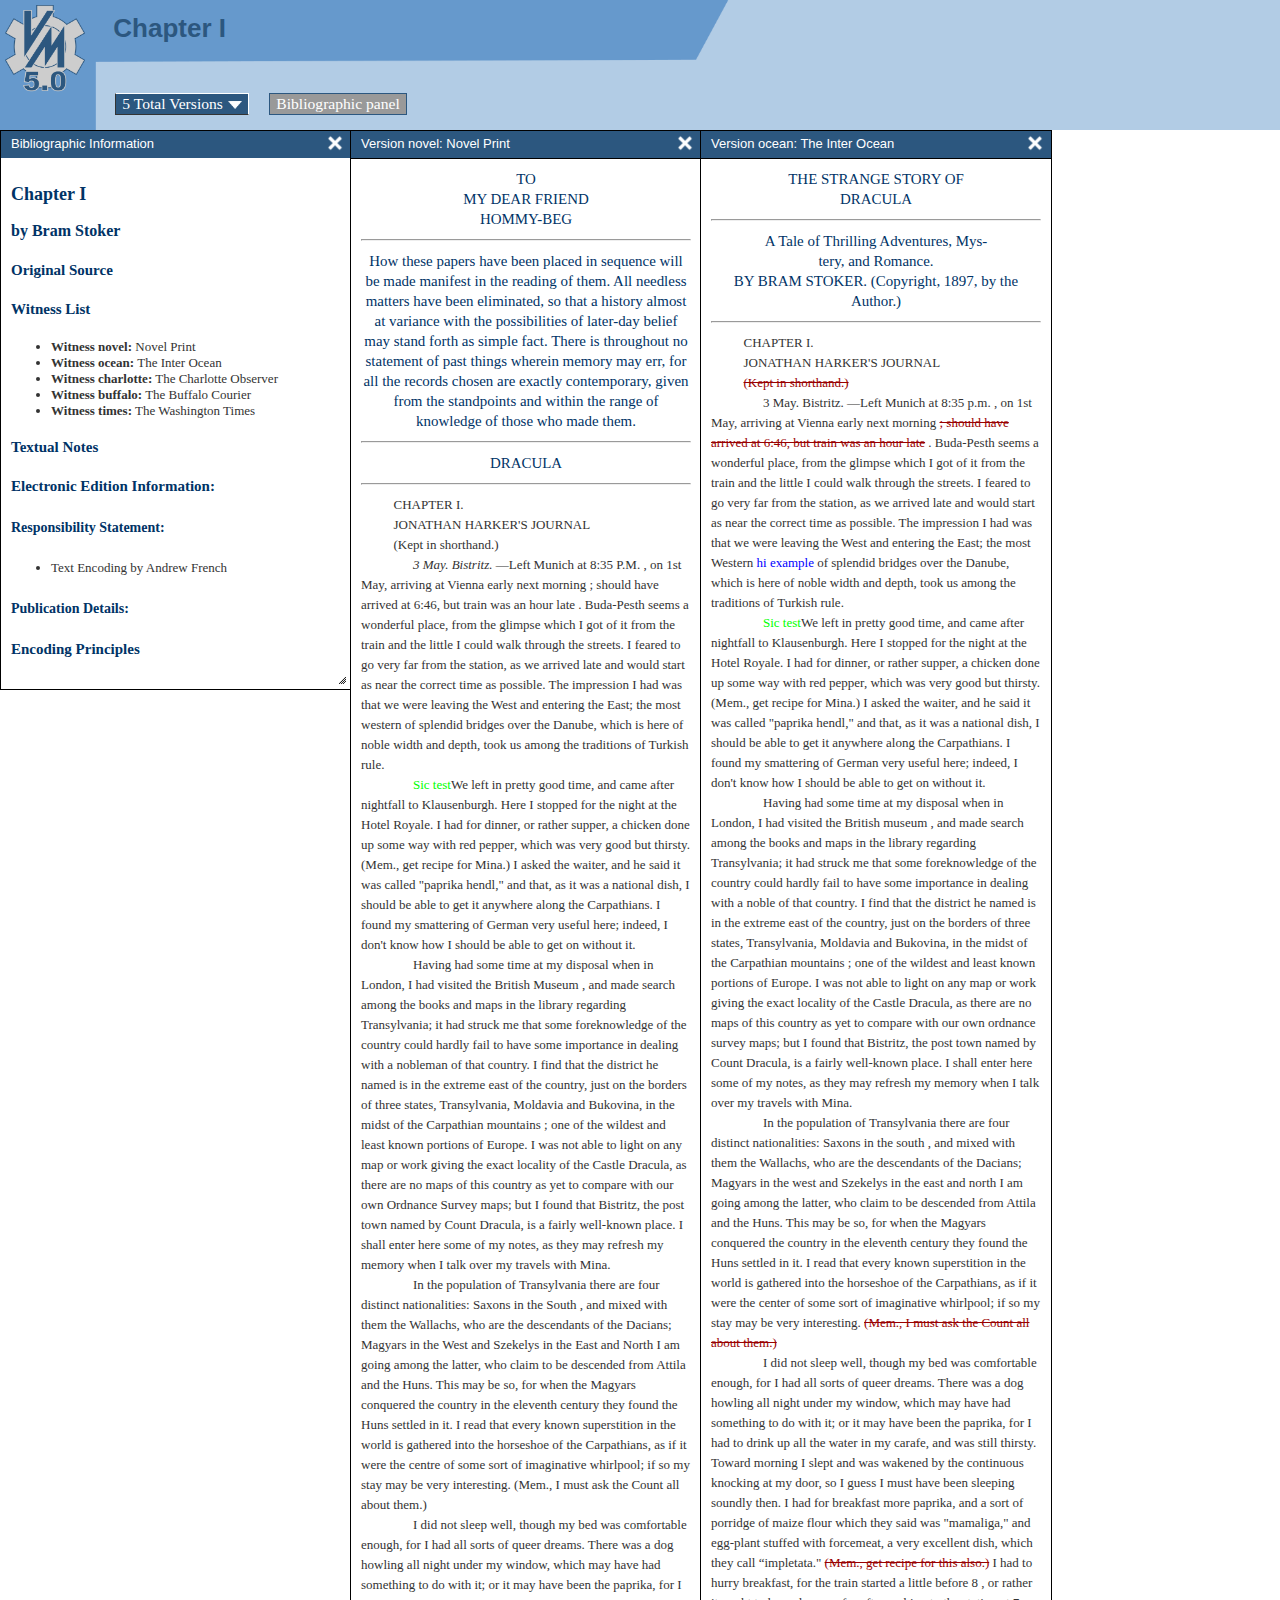
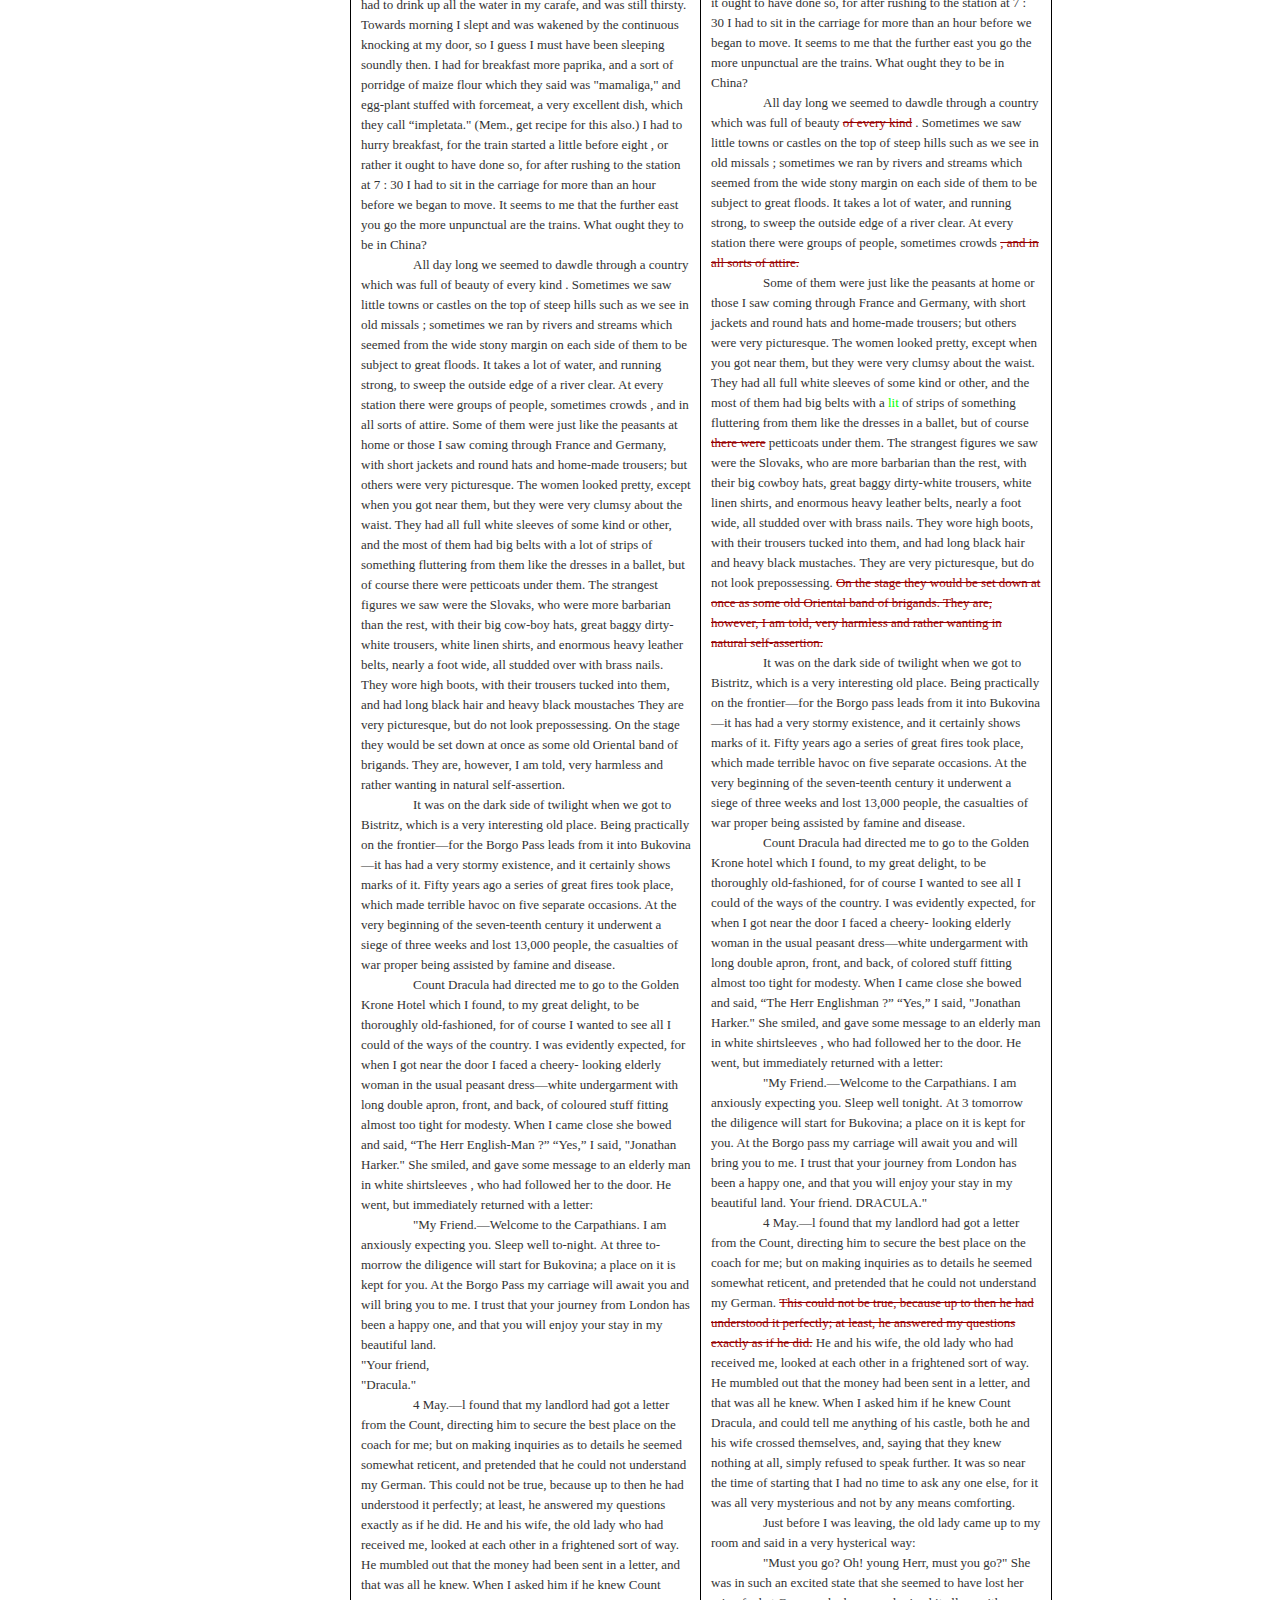
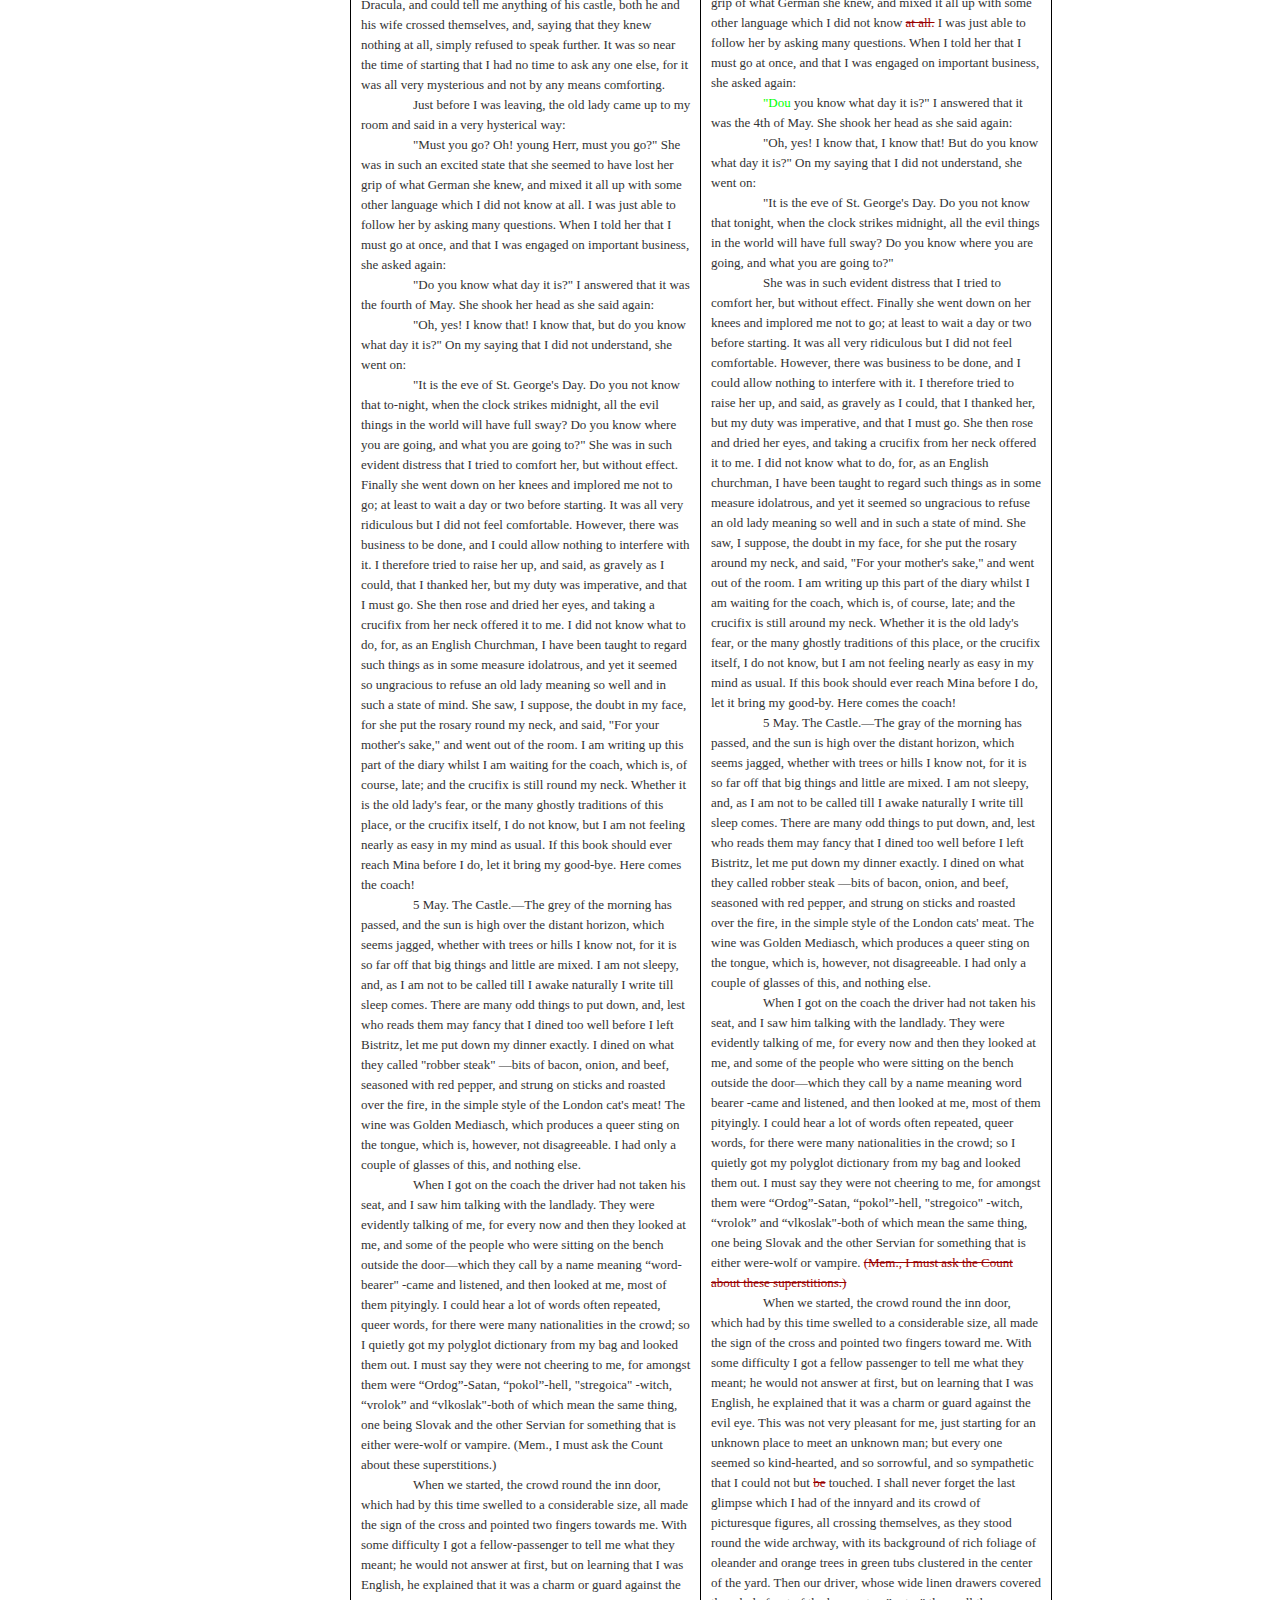
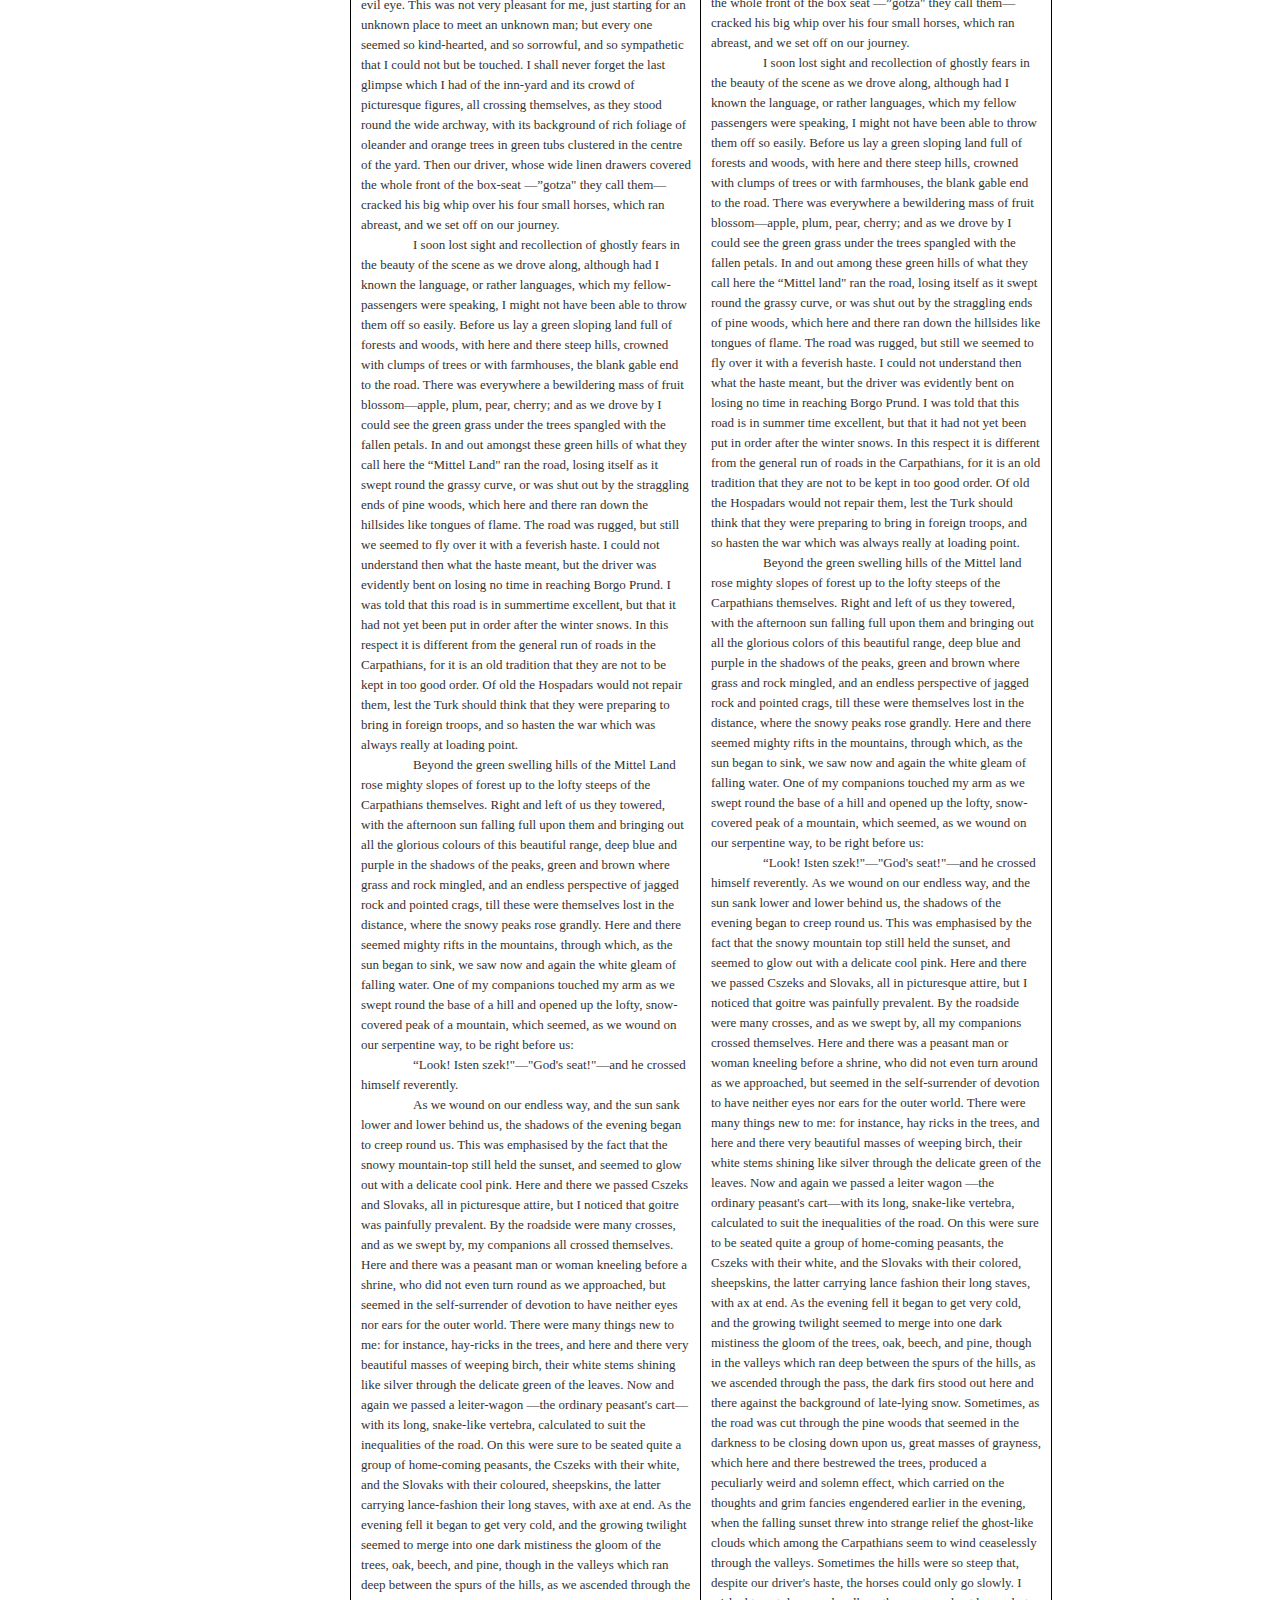
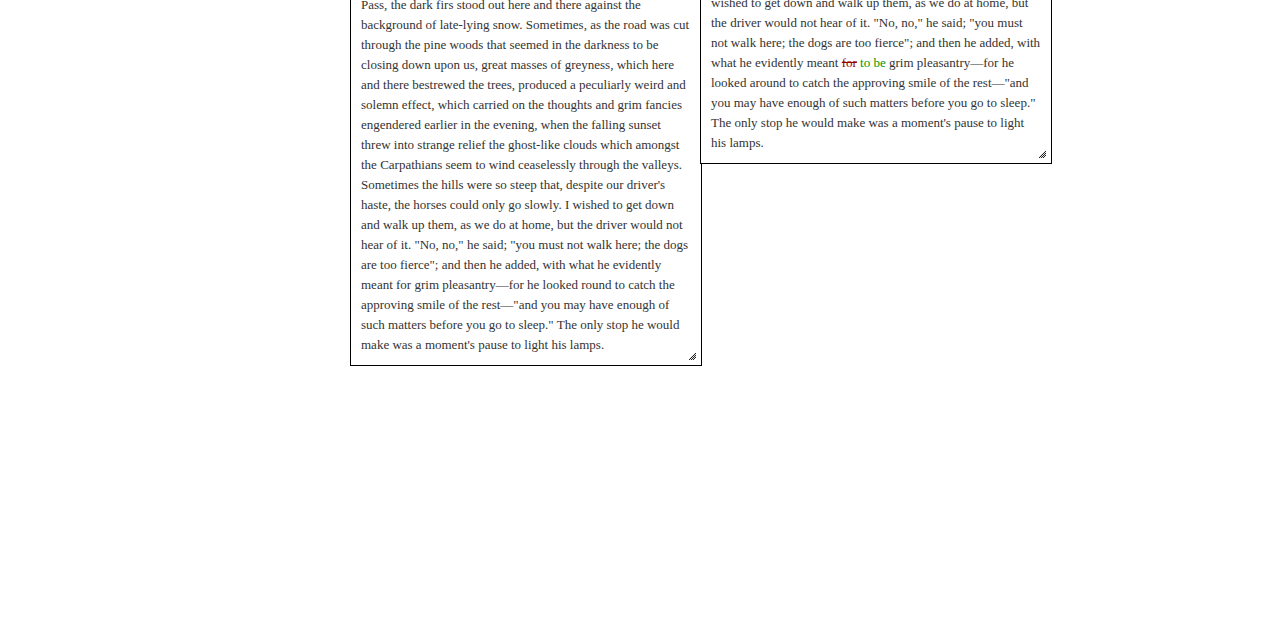
==== commit de906760: "adding more files" ====
--- a/Chapter1/draculachapter1.html
+++ b/Chapter1/draculachapter1.html
@@ -6012,4 +6012,4 @@
          </div>
       </div>
    </body>
-</html>
+</html>--- a/src/vmachine.css
+++ b/src/vmachine.css
@@ -0,0 +1,664 @@
+/**
+	* @license vmachine.css for VM 5.0
+	* Updated: Aug 10 2015 by roman bleier
+	* Adds CSS styling to VM 5.0
+	
+	**/
+	
+body{
+    width:100%;
+    margin:0;
+    padding:0;
+    font-size:13px;
+    width:100%;
+    min-width:770px;
+    background-color:#fff;
+}
+h2,
+h3,
+h4,
+h5,
+h6{
+    color:#003366;
+    line-height:125%;
+}
+h2{
+    font-size:18px;
+}
+h3{
+    font-size:16px;
+}
+h4{
+    font-size:15px;
+}
+h5{
+    font-size:14px;
+}
+h6{
+    font-size:13px;
+}
+
+
+/* BEGIN styles for main banner*/
+div#mainBanner{
+    float:left;
+    width:100%;
+	height: 10em;
+    position:fixed;
+	top:0;
+	left:0;
+	z-index:10;
+	background-color:#b2cce5;
+	background-size: cover;
+	background-repeat:no-repeat;
+}
+div#mainBanner div#brandingLogo{
+    float:left;
+	max-width: 10%;
+	height: 10em;
+	background-color:#6699cc;
+}
+
+div#mainBanner div#brandingLogo img{
+    max-width: 80%;
+	margin:5%;
+	max-height:90%;
+}
+
+div#mainBanner div#bannerImageContainer{
+    width: 70%;
+	float: left;
+}
+
+div#mainBanner div#bannerImageContainer>img{
+	height: 10em;
+	margin-left:-5px;
+}
+
+div#headline{
+	padding:1em;
+	position: absolute;
+	top: 0;
+	}
+div#mainBanner div#headline h1{
+    margin:0;
+    color:#2c577f;
+    font-family: sans-serif;
+}
+div#mainBanner div#headline span.versionCount{
+    font-size:1.07em;
+    font-style:italic;
+}
+/* END styles for main banner*/
+
+/* BEGIN styles top navigation and dropdown menu*/
+div#mainBanner nav#mainControls{
+    border:none;
+    margin:0;
+    padding:0;
+	position:absolute;
+	bottom:10px;
+	width:100%;
+}
+nav#mainControls button img{
+	height:0.5em;/*controls the size of the arrow button in dropdown menu*/
+	padding-left: 5px; /*added to create some space between the text and the arrow*/
+}
+/*styling of version dropdown list items*/
+#mainControls > ul > li ul.dropdown{
+    position:absolute;
+    border:1px solid #2c577f;
+    margin:0;
+    padding:0;
+    z-index:10;
+}
+#mainControls > ul > li ul.dropdown li{
+    display:block;
+    float:none;
+    padding:2px;
+    min-width:12em;
+    clear:both;
+    background-color:#fff;
+	cursor:pointer;
+}
+#mainControls > ul > li ul li:hover{
+    width:auto;
+    font-weight:800;
+}
+div.listText{
+    display:table;
+	font-size: 0.9em;
+}
+/*styling of div containing the names of individual witnesses in version dropdown*/
+div.listText div:first-child{
+    width:75%; 
+	padding-right:5px;
+    display:table-cell;
+    vertical-align:middle;
+}
+/*styling of div containing the on-off button in version dropdown*/
+div.listText div:last-child{
+    text-align:center;
+    width:15%;
+    vertical-align:middle;
+    display:table-cell;
+    height:100%;
+
+}
+/*following css controls the visibility of the version dropdown*/
+ul#witnessList.notVisible li{
+	visibility: hidden;
+}
+/* END styles top navigation and dropdown menu*/
+
+div#mssArea{
+    float:left;
+    width:100%;
+	height: 100%;
+    margin:10em 0 0;
+	padding: 0 0 2em 0;
+    overflow:hidden;
+	z-index:10;
+}
+
+div.panel{
+    float:left;
+    border:1px solid black;
+	width:350px;
+    min-height:250px;
+    min-width:250px;
+    margin:0;
+    padding:0;
+	/* by default the panels are set to 'top: -1px; left: -1px', this is used by JS code to identify panels without location*/
+	left: -1px;
+	top: -1px;
+	background:white;
+    cursor: move;
+}
+/*position:absolute to prevent that adjacent panels get moved on resize*/
+div.panel.ui-resizable{
+    position:absolute;   
+}
+div#mssArea div.panel div.panelBanner,
+.viewerHandle{
+    background:#2c577f;
+}
+div#mssArea div.panel div.panelBanner{
+    height:1.6em;
+    line-height:1.6em;
+    margin:0;
+    padding:3px 7px 3px 10px;
+    font-family:sans-serif;
+    color:white;/*changed from black to be easier to read*/
+    font-weight:400;/*changed from 800 to be easier to read*/
+}
+
+div#mssArea div.panel div.panelBanner select.witnessMenu{
+    width:160px;
+}
+div#mssArea div.mssPanel{
+    overflow:hidden;
+    min-width:300px;
+	z-index:2;
+}
+div.imgPanel{
+    overflow:hidden;
+    background-color:#000;
+	z-index:2;
+}
+
+div#mssArea div.mssPanel div.panelBanner,
+div#mssArea div.imgPanel div.panelBanner{
+    border-bottom:1px solid black;
+}
+div#mssArea div.panel div.panelBanner img.closePanel{
+    float:right;
+    cursor:pointer;
+    width:1.4em;
+    height:1.4em;
+}
+
+div#mssArea div.panel div.mssContent{
+    margin:10px;
+    padding:0;
+    line-height:20px;
+}
+
+div#mssArea div.panel div.mssContent img.imgLink{
+    float:left;
+    width:24px;
+    height:24px;
+    margin:0 5px;
+    cursor:pointer;
+	border: 1px solid white;
+}
+.facs-images{
+    float:right;
+}
+
+div#mssArea div.panel div.noteContent{
+    padding:10px 10px 10px 20px;
+}
+div#mssArea div.panel div#noNotesFound{
+    display:none;
+    font-weight:800;
+}
+div#mssArea div.panel div.noteContent div.witnesses{
+    float:right;
+    margin-left:0.5em;
+    color:#990000;
+    font-style:italic;
+}
+div#mssArea div.panel div.noteContent div.position{
+    color:#000066;
+    text-decoration:underline;
+    cursor:pointer;
+    margin-left:-10px;
+}
+div#mssArea div.panel div.bibContent,
+div#mssArea div.panel div.critContent{
+    padding:10px;
+}
+
+div#mssArea div.panel div.bibContent,
+div#mssArea div.panel div.critContent,
+div#mssArea div.panel div.noteContent{
+    cursor:text;
+}
+
+#bibPanel, #notesPanel, #critPanel{
+overflow: hidden;
+}
+
+div.head,
+div.line,
+div.paragraph{
+    clear:both;
+}
+div.line{
+    margin:0 4em 0 2.5em;
+    padding:0;
+	cursor: auto;
+}
+div.line div.linenumber,
+div.line div.emptynumber{
+    float:left;
+    margin-left:-2.5em;
+    width:2em;
+	
+}
+div.line div.linenumber{
+    text-align:right;
+    color:#003366;
+    text-decoration:underline;
+    cursor:pointer;
+}
+div.head{
+    font-size:115%;
+    color:#003366;
+}
+
+div.epigraph{
+    text-align:center;
+    margin:4px 25px;
+    font-size:85%;
+}
+table.mssTable{
+    margin:0 auto 0 auto;
+}
+table.mssTable td{
+    padding:0 7px;
+}
+div.noteicon,
+div.choice,
+div.rdgGrp{
+    cursor:pointer;
+    position:relative;
+}
+div.noteicon{
+    bottom:7px;
+    margin-left:6px;
+    margin-right:6px;
+    font-size:85%;
+    color:#003366;
+    border-bottom:1px solid #000066;
+    display:inline
+}
+div.choice,
+div.rdgGrp{
+    border-bottom:thin dashed #666;
+}
+div.choice{
+    display:inline;
+}
+div.head div.noteicon{
+    font-size:74% !important;
+}
+div.noteicon div.note,
+div.choice div.corr,
+div.rdgGrp div.altRdg{
+    display:none;
+}
+div.noteicon div.note{
+    text-decoration:none !important;
+}
+
+div.noteicon:hover div.note{
+    left:-125px;
+    min-width:250px;
+    max-width:500px;
+    background:white;
+}
+div.choice:hover div.corr,
+div.rdgGrp:hover span.altRdg{
+    left:0;
+    min-width:175px;
+    max-width:350px;
+    background:white;
+    font-size:90%;
+}
+
+
+/* Added and edited by me */
+
+
+div.paragraph{
+    padding:0;
+    margin:0;
+    text-indent: 4em;
+}
+span.hi{
+    color:blue;
+}
+span.sic{
+    color:lime;
+}
+span.emph{
+    font-style: italic;
+}
+hr.pagebreak{
+    display: block !important;
+}
+div.mssContent div.paragraph div.reading{
+    margin:6px 0;
+}
+
+div.apparatus div.reading{
+    display:none;
+}
+
+div.apparatus{
+    display:none;
+	cursor: pointer;
+}
+
+em.label{
+    color:#009900;
+    font-style:italic;
+    font-weight:800;
+    text-transform:capitalize;
+}
+del{
+    text-decoration:line-through;
+    color:#990000;
+}
+sic{
+    text-decoration:none;
+    font-weight:800;
+    color:#990000;
+}
+ins{
+    text-decoration:none;
+    color:#009900;
+}
+.unclear{
+    color:#666666;
+}
+
+.lg{
+	margin-bottom: 10px;
+}
+
+.rend-underline,
+.rend-underscore{
+    text-decoration:underline;
+}
+.rend-italics,
+.rend-italic{
+    font-style:italic;
+}
+.rend-overstrike,
+.rend-strikethrough,
+.rend-strike{
+    text-decoration:line-through;
+}
+.rend-center{
+	text-align:center;
+}
+
+.place-above,
+.rend-superscript{
+    vertical-align:super;
+    font-size:85%;
+    line-height:0;
+}
+.place-below{
+    vertical-align:sub;
+    font-size:85%;
+    line-height:0;
+}
+
+.stanzabreak{
+    display:none;
+}
+div.type-stanza{
+    margin-bottom:25px;
+}
+.pagebreak{
+    margin:10px auto 10px auto;
+    clear:right;
+	min-width:20px;
+}
+div.rend-right{
+	text-align:right;
+}
+.clickable{
+    cursor:pointer;
+}
+.highlighted{
+    font-weight:800;
+    background:#FFFF99;
+}
+
+.viewerHandle{
+    cursor:move;
+    clear:both;
+    margin:0;
+    padding:0.32em;
+    height:1.4em;
+    line-height:1.4em;
+    color:white;/*changed from black to be easier to read*/
+    font-weight:400;/*changed from 800 to be easier to read*/
+    font-family:sans-serif;
+    overflow:hidden;
+    position:absolute;
+    top:0;
+    left:0;
+    width:100%;
+    z-index:10;
+}
+span.viewerHandleLt{
+    font-size:1em;
+    float:left;
+    text-align:left;
+}
+.viewerHandleRt{
+    float:right;
+    cursor:pointer;
+    height:1.22em;
+    width:1.22em;
+    margin:0 10px;
+
+}
+.viewerContent{
+    margin:0 0.16em 0.16em 0.16em;
+    padding:0 0.16em 0.16em 0.16em;
+    overflow:visible;
+}
+.viewerContent img{
+    display:block;
+    margin:0 auto 0 auto;
+    border:none;
+    max-width:37.5em;
+    max-height:37.5em;
+}
+
+#mainControls ul{
+    padding:0;
+    margin:0;
+}
+#mainControls > ul > li{
+    display:inline-block;
+    list-style-type:none;
+    padding: 0 5px 5px 15px;; /* changed from 5px*/
+    font-size: 1em; /*changed from 1.2em*/
+    font-family:sans-serif;/*added*/
+    position:relative;
+    float:left;
+}
+/* style dropdown button */
+.topMenuButton{
+    font-family: "Segoe UI";
+    font-weight: 300;
+	display:block;
+    background-color:#2c577f;
+	font-size: 1.2em; 
+    margin:0;
+	border-bottom:1px solid #333;
+    border-left:1px solid #333;
+    border-top:1px solid #fff;
+    border-right:1px solid #fff;
+    color:#fff;
+    cursor:pointer;
+}
+
+.topMenuButton:hover{
+    background-color:#6699cc;
+}
+
+.noDisplay{
+    display:none;
+}
+.notVisible{
+    visibility:hidden;
+}
+
+/*img menuicon*/
+#mainControls img.menuicon{
+	width: 1em;
+}
+
+/* end style dropdown list */
+
+/*OnOff button in dropdown and navigation*/
+.dropdown button{
+	width: 3em;
+	height: 2em;
+}
+
+.dropdown a{
+	color:black;
+	text-decoration: none;
+}
+
+button{
+	background-color:#2c577f;
+	color: #fff;
+}
+.imgPanel button{
+	color: #000;
+}
+
+.buttonPressed{
+	background-color: #999;
+	border-color: #2c577f;
+}
+/*end OnOff button styling*/
+
+
+div.panel.highlight,
+.dropdown .highlight{
+	border: 1px solid red;
+}
+
+
+#showNote{
+	padding:7px 20px;
+    	font-size:105%;
+    	color:black;
+    	text-align:left;
+    	border:thick solid #003366;
+    	background:white;
+    	font-weight:400 !important;
+	z-index:6;
+	max-width: 500px;
+	max-height: 500px;
+	overflow:auto;
+}
+
+#showNote.clicked{
+	display:block;
+}
+
+.audioPlayer{
+	cursor:pointer;
+}
+
+/* change colour of match app/line highlight*/
+.matchLineHi, .matchLineHiClicked{
+	background-color: #F0E68C;
+}
+.matchAppHi, .matchAppHiClicked{
+	background-color: #F6E613;
+}
+
+.ui-resizable-helper { border: 2px dotted #2c577f; }
+
+
+.viewerContent .buttons button{
+	background-color: #ccc;
+}
+
+
+/* BEGIN responsive styles media queries*/
+@media screen and (max-width: 800px){
+	
+	div#mainBanner nav#mainControls{
+		position:absolute;
+		bottom:0;
+	}
+	
+}
+
+@media screen and (max-width: 600px){
+	#mainBanner #headline h1{
+		font-size: 1em;
+	}
+	
+	div#mainBanner div#bannerImageContainer>img{
+	display: none;
+	}
+	
+	#mainControls >ul>li>button{
+		font-size: 1em;
+	}
+	#mainControls>ul>li{
+		padding:2px;
+	}
+	
+}
+
+/*END responsive styles*/
+
+
+
--- a/src/panzoom/panzoom.css
+++ b/src/panzoom/panzoom.css
@@ -0,0 +1,35 @@
+/*body { background: #F5FCFF; color: #333666; }*/
+div.section { text-align: center; margin: 0; }
+
+.item-images{
+width:35%;
+margin-left:2%;
+float:left;
+}
+.viewerContent .buttons{
+position:absolute;
+bottom:0;
+left:0;
+/*height:25px;
+padding:10px 0px;*/
+overflow:hidden;
+background:#fff;
+z-index:10;
+width:100%;
+text-align:center;
+cursor:move;
+}
+.panzoom-parent{
+padding: 20px 0 10px 0px;
+/*margin-bottom: 10px;*/
+border: 1px solid black;
+background: black;
+overflow:visible;
+}
+.zoom-range{
+	width: 30%;
+	/*margin: auto;*/
+}
+.viewerContent .buttons button{
+	cursor:pointer;
+}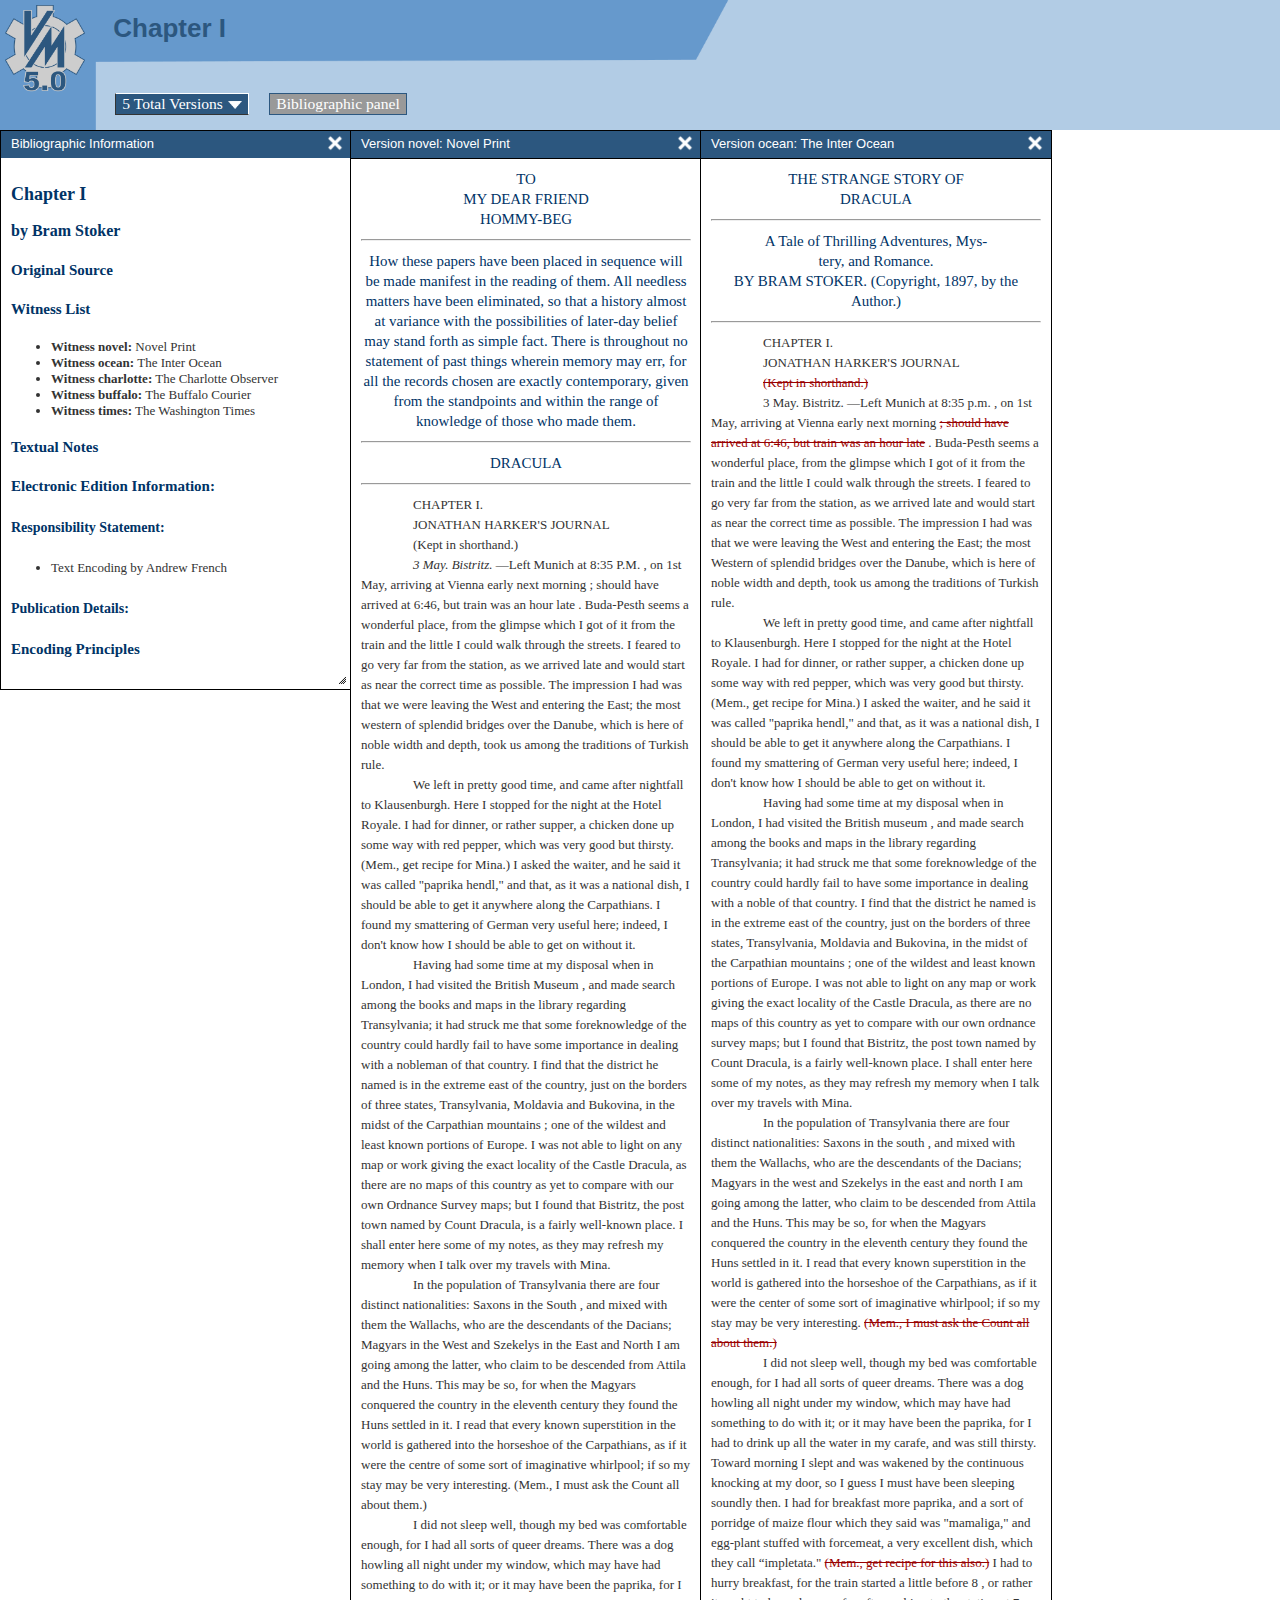
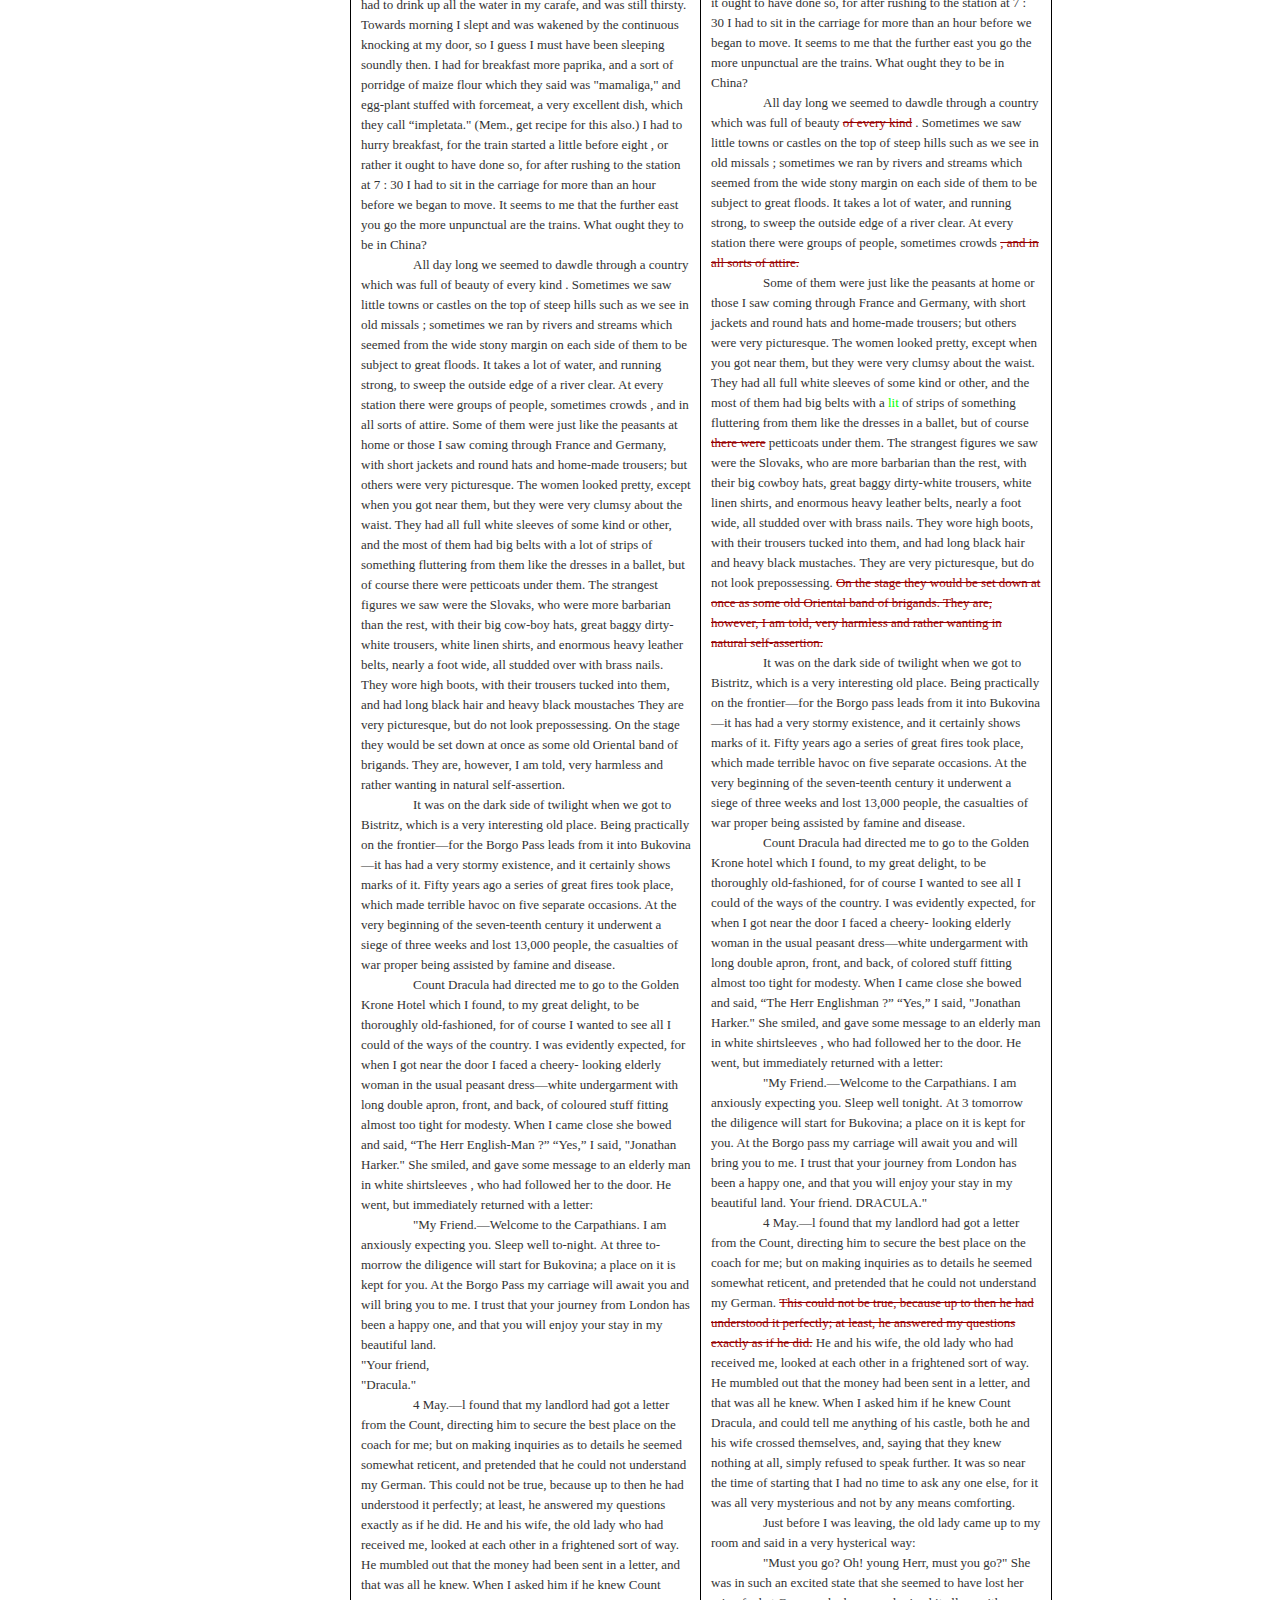
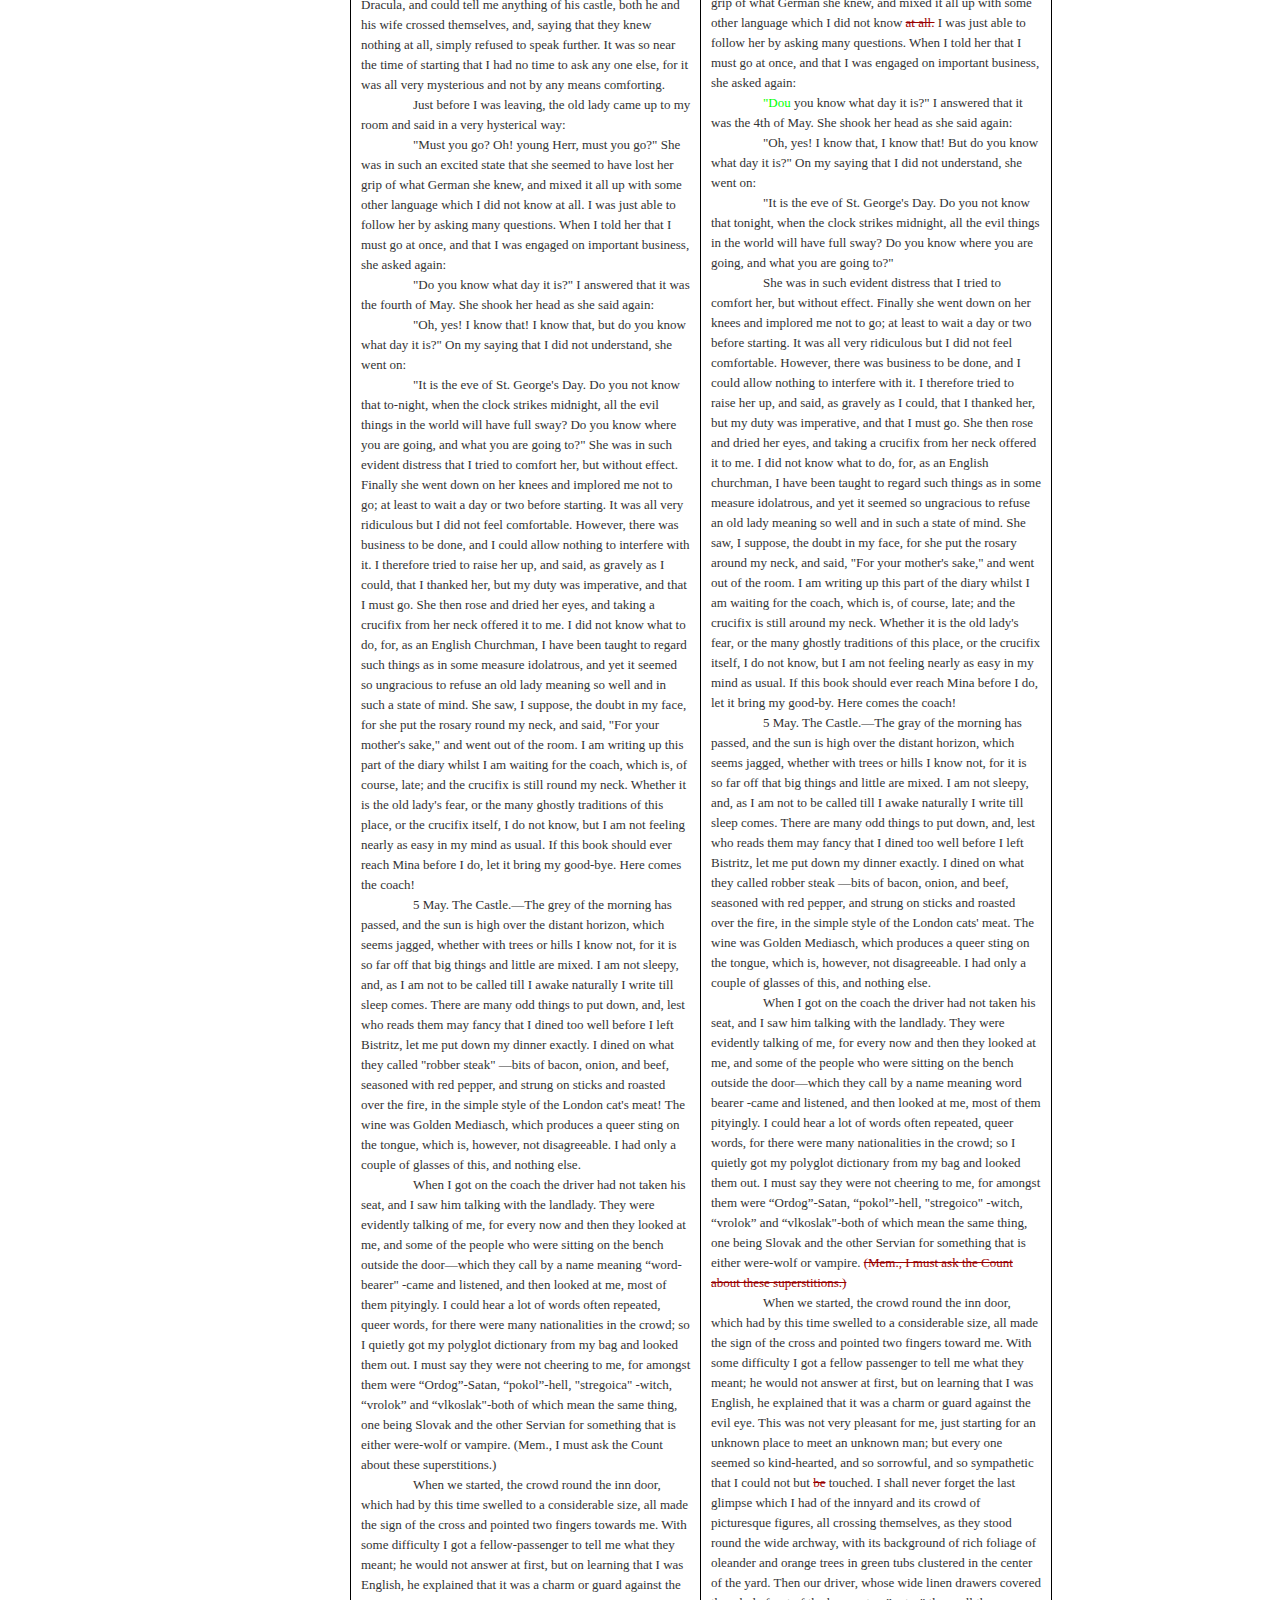
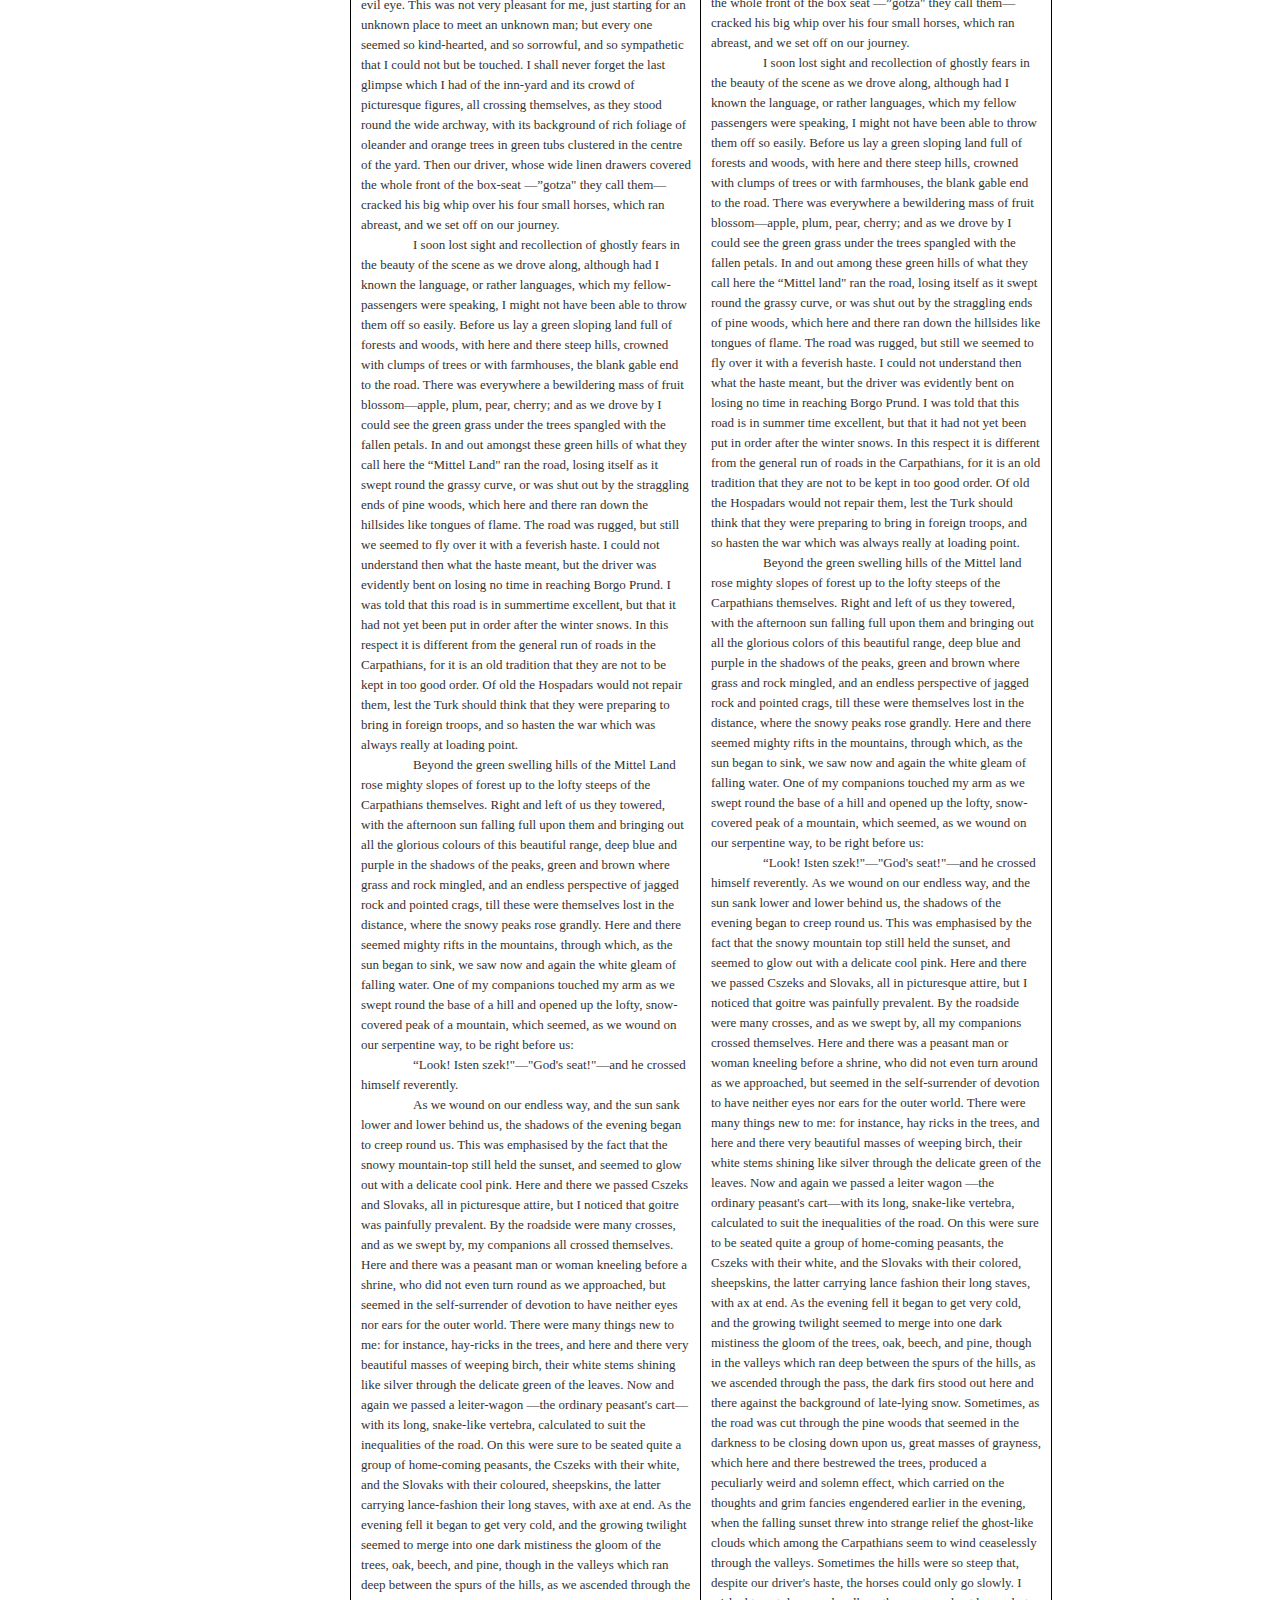
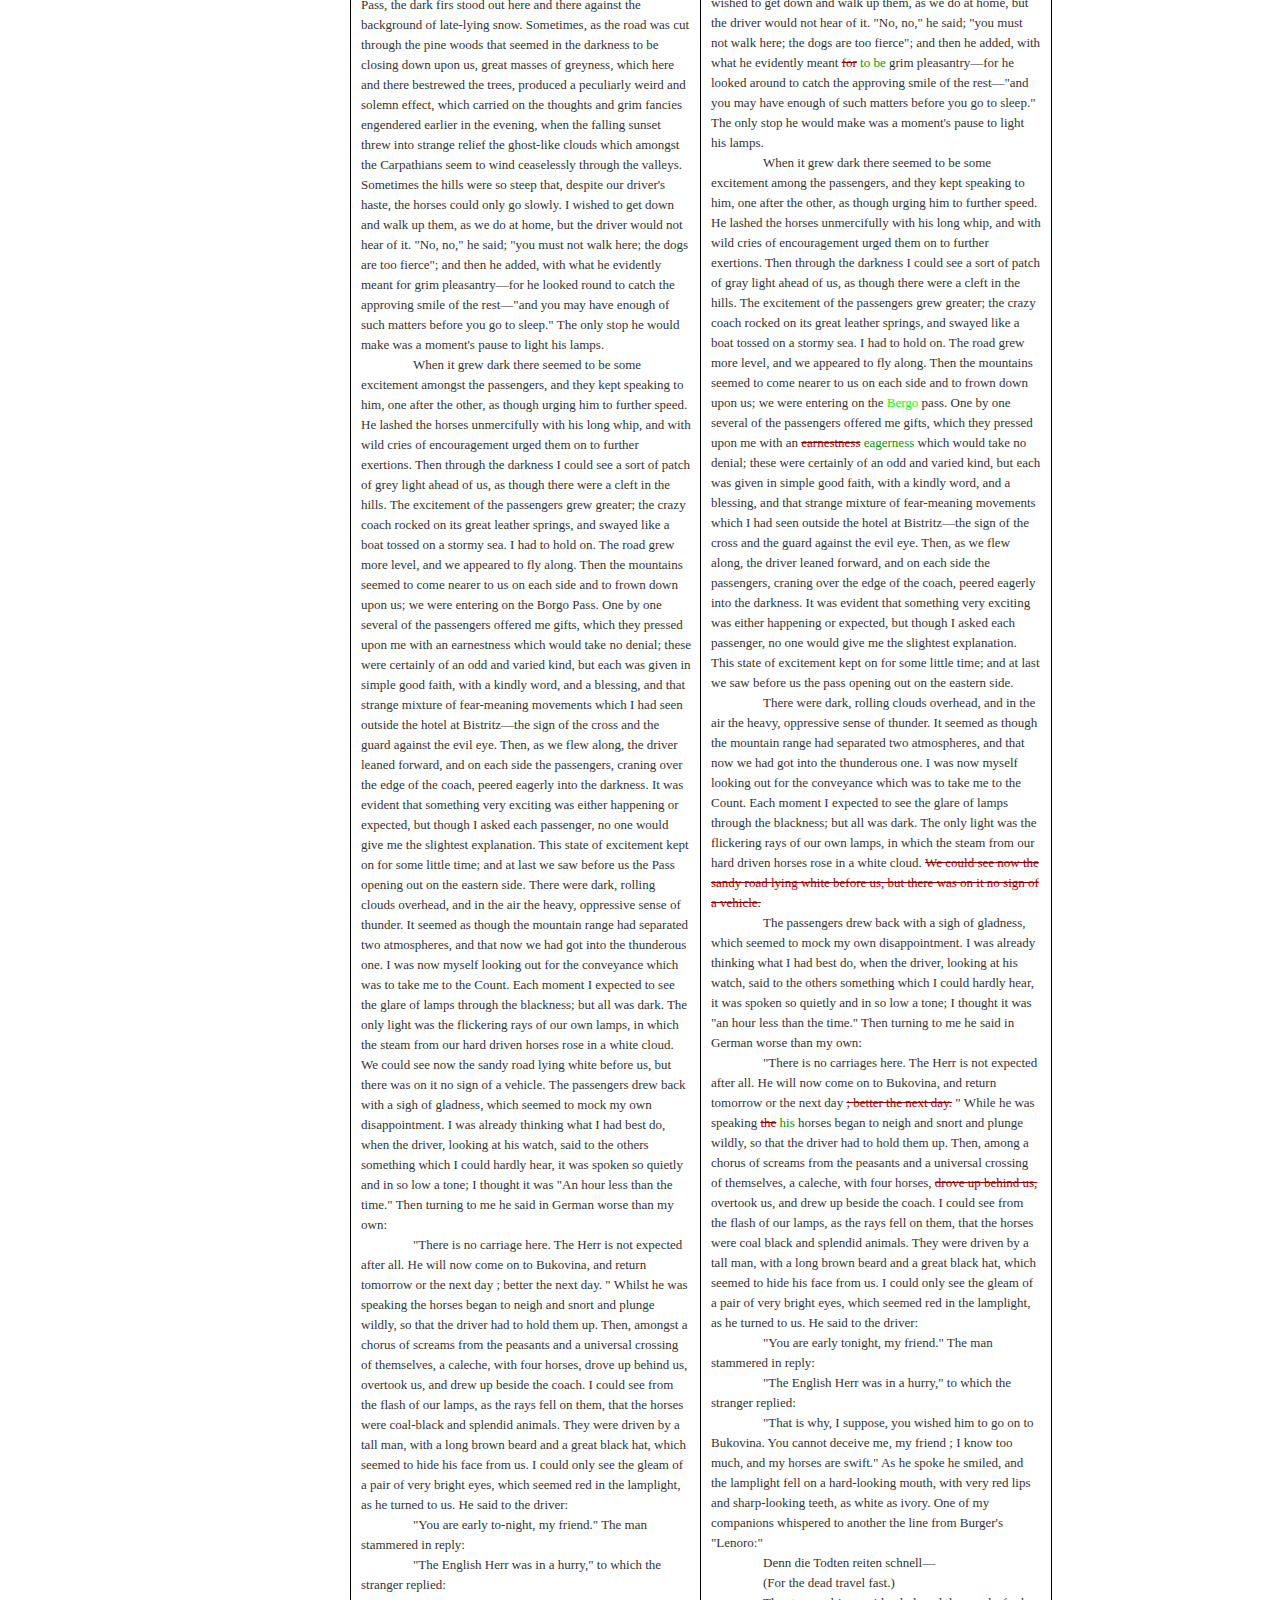
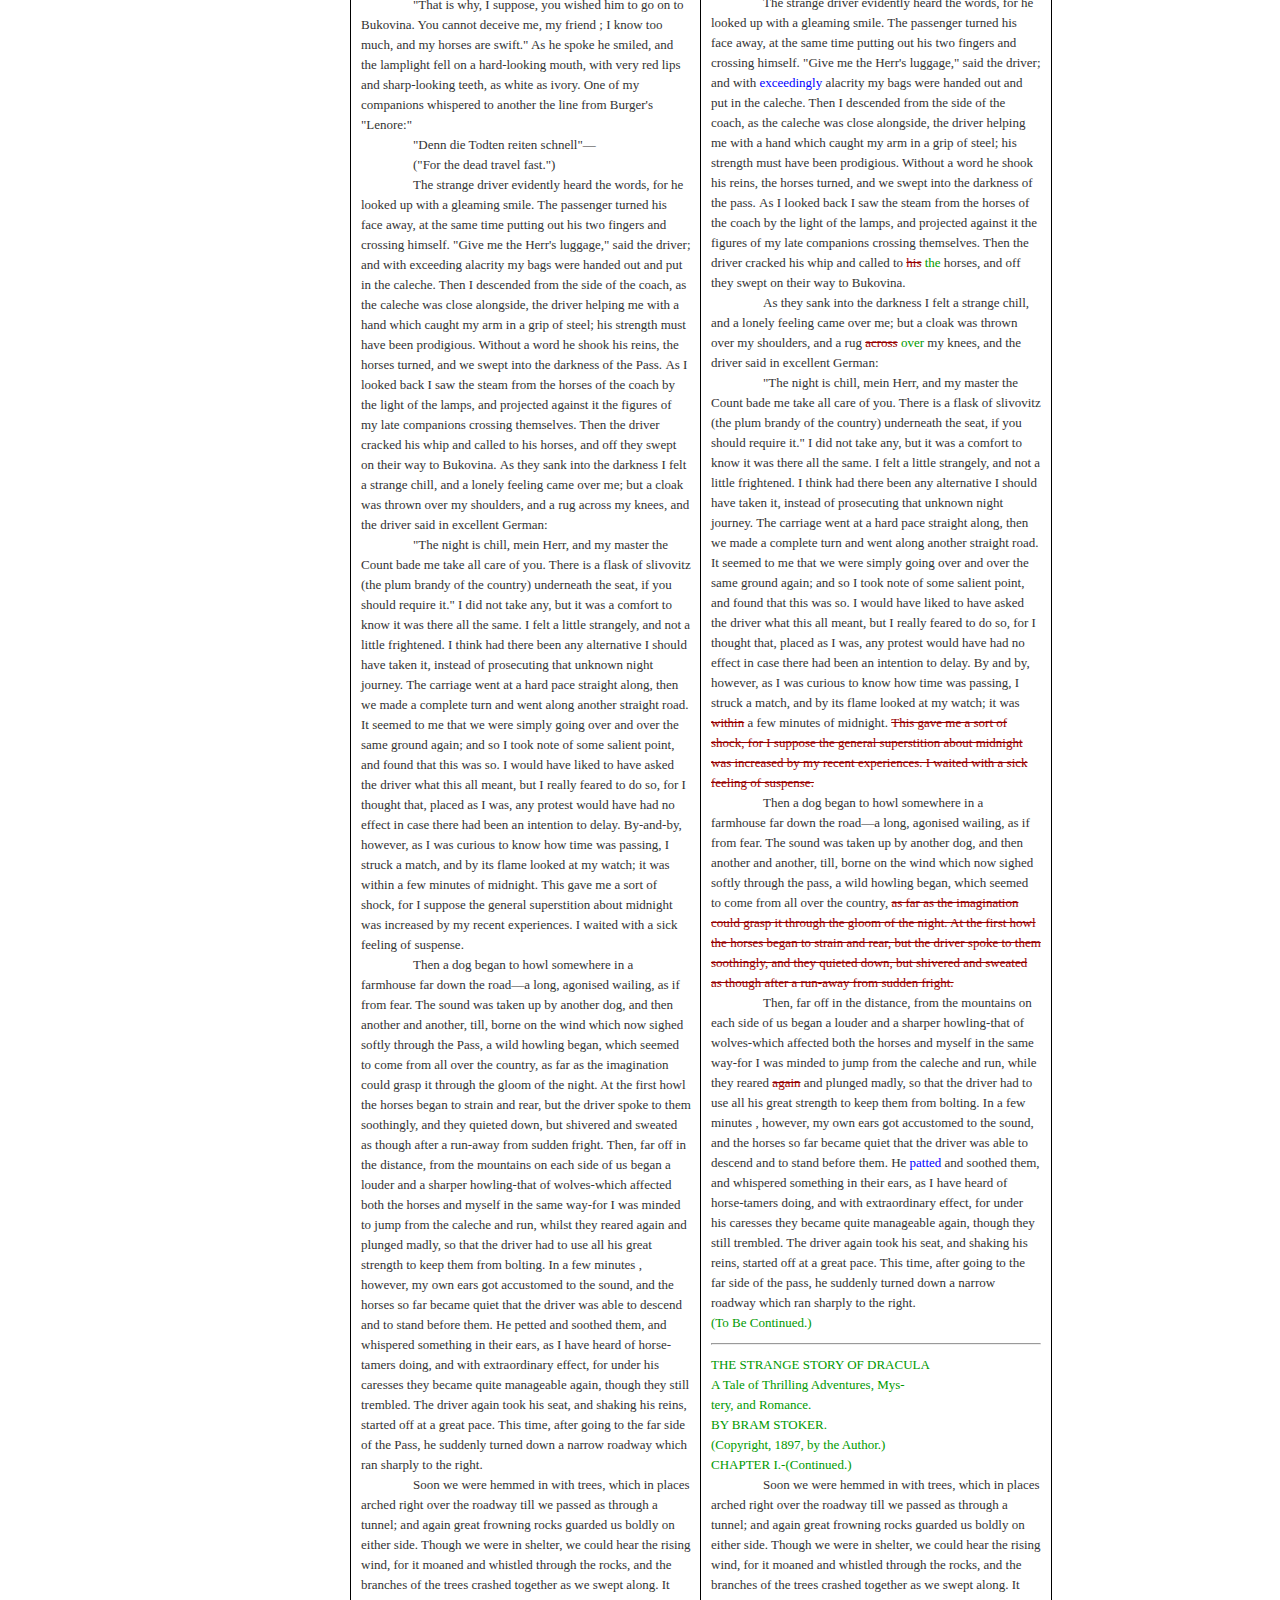
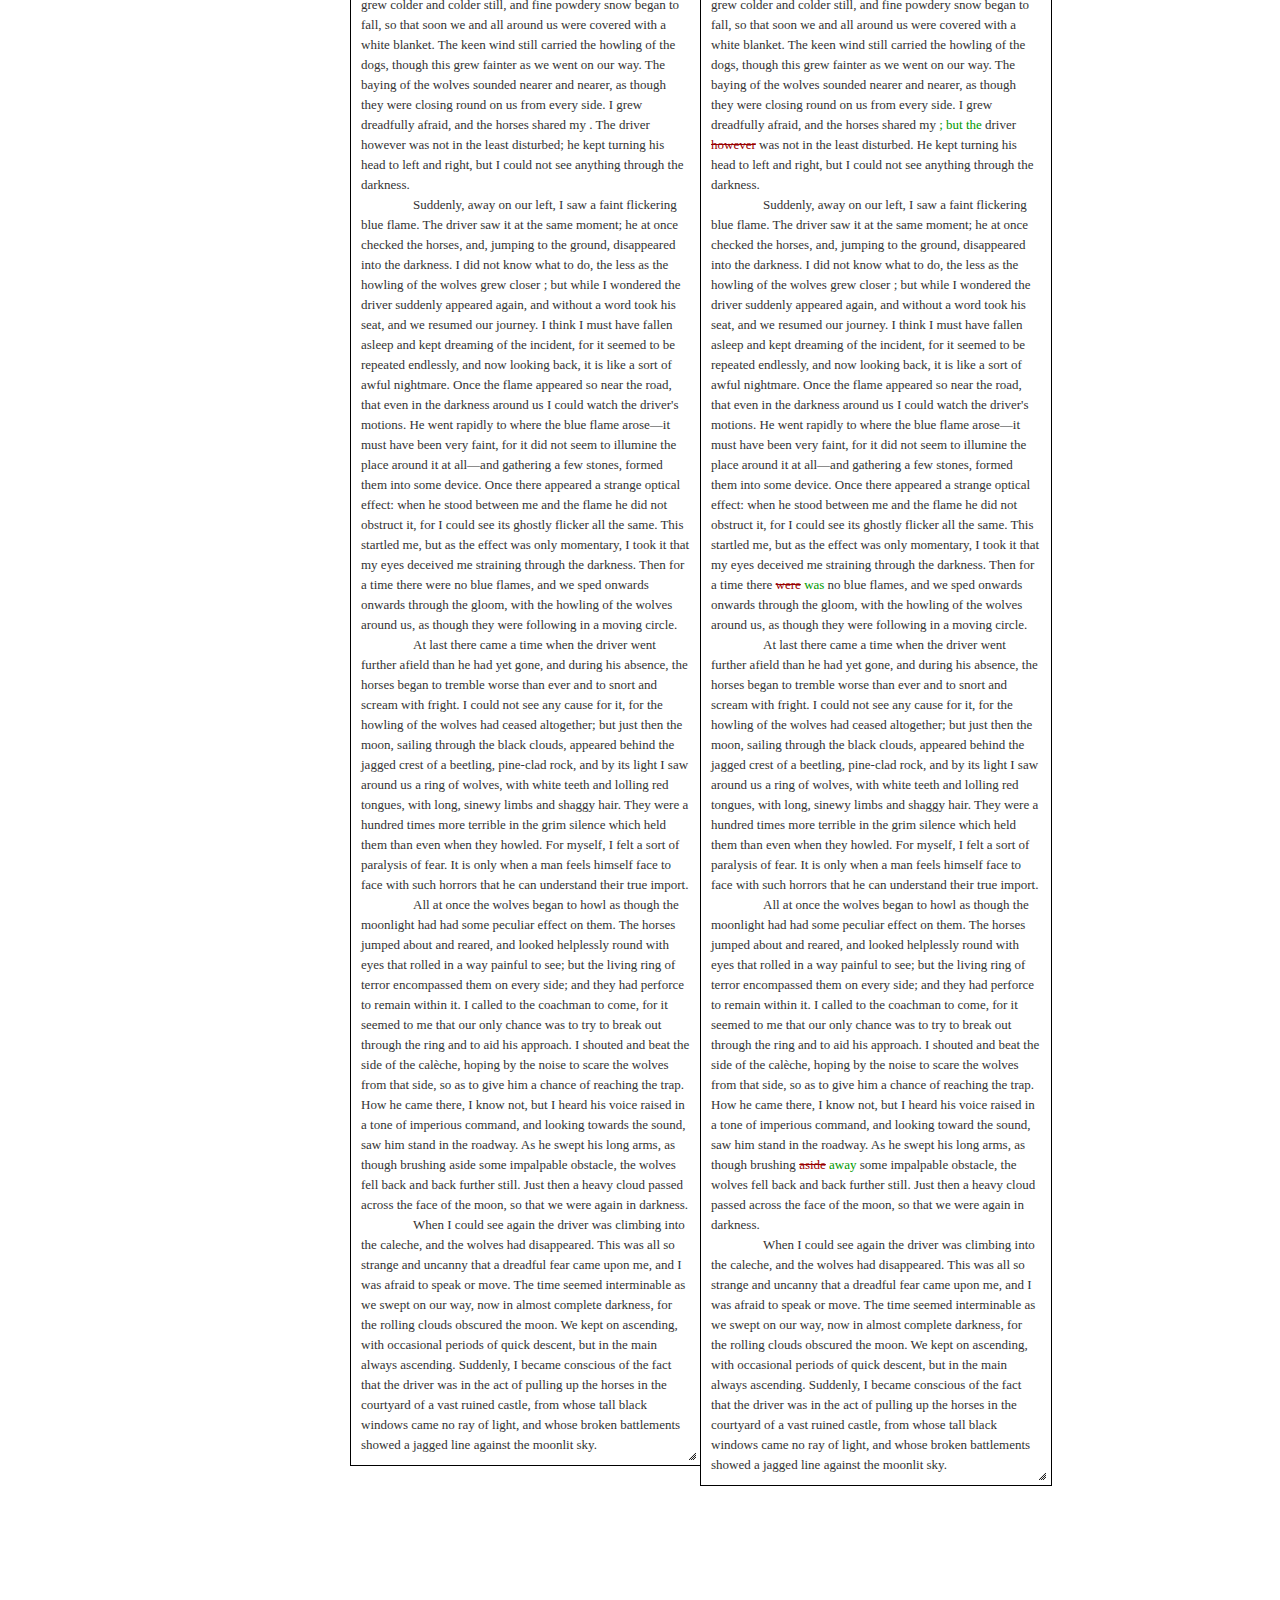
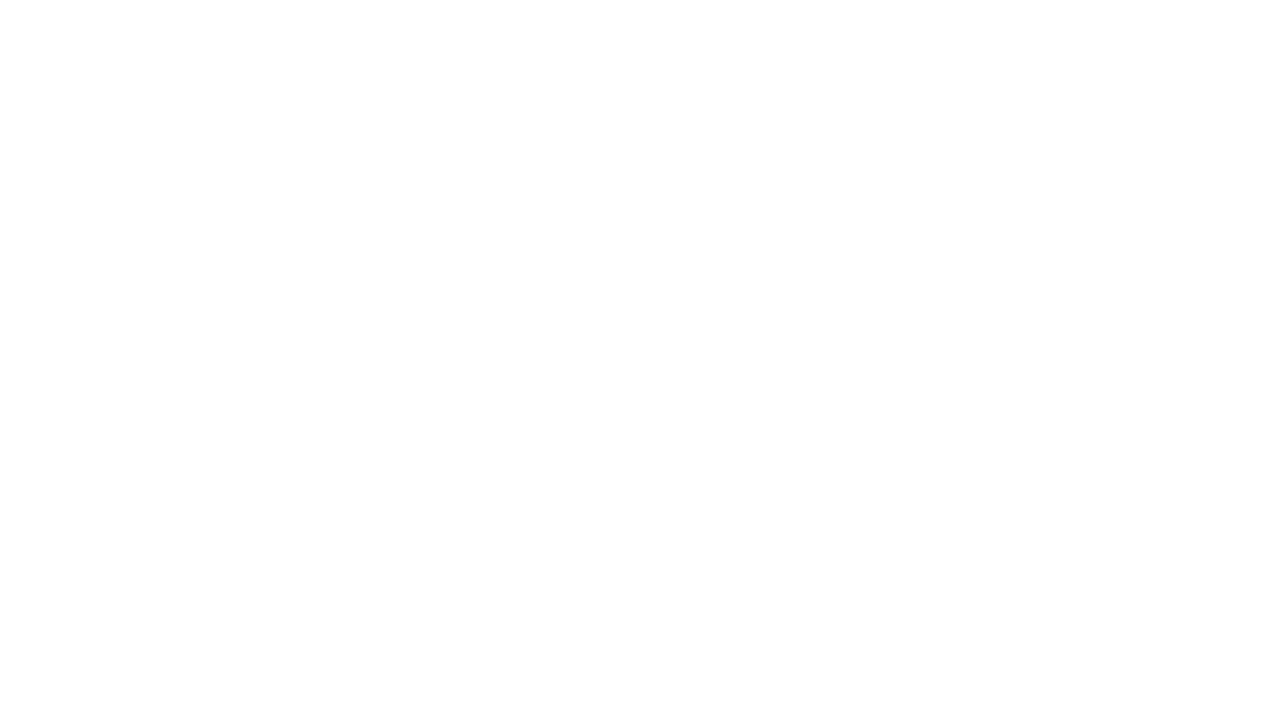
==== commit 6ccc2ed2: "finish chap 1" ====
--- a/Chapter1/draculachapter1.html
+++ b/Chapter1/draculachapter1.html
@@ -191,48 +191,54 @@
                                      
                   </div>
                                   
-                  <div class="lineWrapper line_1" data-line-id="line_1">
-                     <div class="line">
+                  <div class="paragraph">
+                                        
+                     <div style="display:inline" class="apparatus apparatus_8" data-app-id="apparatus_8">
+                                               
+                        <div style="display:inline" class="reading novel ocean charlotte buffalo" data-reading-wits="novel ocean charlotte buffalo"><span class="textcontent">CHAPTER I.</span><div class="linebreak"></div>
+                        </div>
+                                               
+                        <div class="reading times" data-reading-wits="times"><span class="textcontent">PART I.</span><div class="linebreak"></div>
+                        </div>
                                            
-                        <div style="display:inline" class="apparatus apparatus_8" data-app-id="apparatus_8">
+                     </div>
+                                     
+                  </div>
+                                  
+                  <div class="paragraph">
+                                        
+                     <div style="display:inline" class="apparatus apparatus_9" data-app-id="apparatus_9">
+                                               
+                        <div style="display:inline" class="reading novel ocean charlotte buffalo times" data-reading-wits="novel ocean charlotte buffalo times"><span class="textcontent">
+                                                      JONATHAN 
+                                                      </span><div style="display:inline" class="apparatus apparatus_9" data-app-id="apparatus_9">
+                                                          
+                              <div class="reading buffalo" data-reading-wits="buffalo"><span class="sic"><span class="textcontent">HARPER'S</span></span></div>
+                                                          
+                              <div style="display:inline" class="reading charlotte novel ocean times" data-reading-wits="charlotte novel ocean times"><span class="textcontent">HARKER'S</span></div>
+                                                      
+                           </div><span class="textcontent">JOURNAL</span><div class="linebreak"></div>
                                                   
-                           <div style="display:inline" class="reading novel ocean charlotte buffalo" data-reading-wits="novel ocean charlotte buffalo"><span class="textcontent">CHAPTER I.</span><div class="linebreak"></div>
-                           </div>
-                                                  
-                           <div class="reading times" data-reading-wits="times"><span class="textcontent">PART I.</span><div class="linebreak"></div>
-                           </div>
-                                              
                         </div>
                                            
-                        <div style="display:inline" class="apparatus apparatus_9" data-app-id="apparatus_9">
-                                                  
-                           <div style="display:inline" class="reading novel ocean charlotte buffalo times" data-reading-wits="novel ocean charlotte buffalo times"><span class="textcontent">
-                                                         JONATHAN 
-                                                         </span><div style="display:inline" class="apparatus apparatus_9" data-app-id="apparatus_9">
-                                                             
-                                 <div class="reading buffalo" data-reading-wits="buffalo"><span class="sic"><span class="textcontent">HARPER'S</span></span></div>
-                                                             
-                                 <div style="display:inline" class="reading charlotte novel ocean times" data-reading-wits="charlotte novel ocean times"><span class="textcontent">HARKER'S</span></div>
-                                                         
-                              </div><span class="textcontent">JOURNAL</span><div class="linebreak"></div>
-                                                         
-                              <div style="display:inline" class="apparatus apparatus_10" data-app-id="apparatus_10">
-                                                                
-                                 <div style="display:inline" class="reading novel times" data-reading-wits="novel times"><span class="textcontent">(Kept in shorthand.)</span><div class="linebreak"></div>
-                                 </div>
-                                                                
-                                 <div class="reading ocean buffalo charlotte" data-reading-wits="ocean buffalo charlotte">
-                                    <del><span class="textcontent">(Kept in shorthand.)</span></del>
-                                    <div class="linebreak"></div>
-                                 </div>
-                                                            
-                              </div>
-                                                     
-                           </div>
-                                              
-                        </div>
+                     </div>
+                                     
+                  </div>
+                                  
+                  <div class="paragraph">
                                         
-                     </div>
+                     <div style="display:inline" class="apparatus apparatus_11" data-app-id="apparatus_11">
+                                               
+                        <div style="display:inline" class="reading novel times" data-reading-wits="novel times"><span class="textcontent">(Kept in shorthand.)</span><div class="linebreak"></div>
+                        </div>
+                                               
+                        <div class="reading ocean buffalo charlotte" data-reading-wits="ocean buffalo charlotte">
+                           <del><span class="textcontent">(Kept in shorthand.)</span></del>
+                           <div class="linebreak"></div>
+                        </div>
+                                           
+                     </div>
+                                     
                   </div>
                                   
                   <div class="paragraph">
@@ -269,8 +275,7 @@
                                                     
                         <div style="display:inline" class="reading times buffalo charlotte novel" data-reading-wits="times buffalo charlotte novel"><span class="textcontent">western</span></div>
                                                     
-                        <div class="reading ocean" data-reading-wits="ocean"><span class="textcontent">Western </span><span class="hi"><span class="textcontent">hi example </span></span> 
-                        </div>
+                        <div class="reading ocean" data-reading-wits="ocean"><span class="textcontent">Western</span></div>
                                                 
                      </div><span class="textcontent">
                                             of splendid bridges over the Danube, which is here of noble width and depth, took us among the traditions
@@ -287,9 +292,9 @@
                                      
                   </div>
                                   
-                  <div class="paragraph">
-                                         <span class="sic"><span class="textcontent">Sic test</span></span><span class="textcontent">We left in pretty good time, and came after nightfall to Klausenburgh. Here I stopped for the night at the Hotel Royale. I
-                        
+                  <div class="paragraph"><span class="textcontent">
+                                            We left in pretty good time, and came after nightfall to Klausenburgh. Here I stopped for the night at
+                        the Hotel Royale. I 
                                             had for dinner, or rather supper, a chicken done up some way with red pepper, which was very good but
                         thirsty. 
                                             (Mem., get recipe for Mina.) I asked the waiter, and he said it was called "paprika hendl," and that,
@@ -1248,6 +1253,7 @@
                            <div class="stanzabreak"></div>
                            <ins class="add"><span class="textcontent">(To be continued tomorrow.)</span></ins>
                            <div class="linebreak"></div>
+                           <hr class="pagebreak"></hr>
                         </div>
                                             
                      </div><span class="textcontent">the ghost-like clouds which
@@ -1280,7 +1286,679 @@
                                             
                      </div><span class="textcontent">to catch the approving smile of the rest&#8212;"and you may have enough of such matters before you go to sleep." The only stop he
                         would make was a moment's pause to light his lamps.
+                                            </span><div class="apparatus apparatus_115" data-app-id="apparatus_115">
+                                                
+                        <div class="reading times" data-reading-wits="times">
+                           <div class="linebreak"></div>
+                           <ins class="add"><span class="textcontent">PASSENGERS' EXCITEMENT</span><div class="linebreak"></div><span class="textcontent">CAUSE FOR SPEED.</span></ins>
+                        </div>
+                                            
+                     </div>
+                                     
+                  </div>
+                                  
+                  <div class="paragraph"><span class="textcontent">
+                                            When it grew dark there seemed to be some excitement
+                                            </span><div style="display:inline" class="apparatus apparatus_116" data-app-id="apparatus_116">
+                                                
+                        <div style="display:inline" class="reading times novel" data-reading-wits="times novel"><span class="textcontent">amongst</span></div>
+                                                
+                        <div class="reading charlotte ocean" data-reading-wits="charlotte ocean"><span class="textcontent">among</span></div>
+                                            
+                     </div><span class="textcontent">the passengers, and they kept speaking to him, one after the other, as though urging him to further speed. He lashed the
+                                            </span><div style="display:inline" class="apparatus apparatus_117" data-app-id="apparatus_117">
+                                                
+                        <div class="reading times" data-reading-wits="times"><span class="textcontent">horse</span></div>
+                                                
+                        <div style="display:inline" class="reading ocean charlotte novel" data-reading-wits="ocean charlotte novel"><span class="textcontent">horses</span></div>
+                                            
+                     </div><span class="textcontent">unmercifully with his long whip, and with wild cries of encouragement urged them on to further exertions. Then through the
+                        darkness I could see a sort of patch of
+                                            </span><div style="display:inline" class="apparatus apparatus_118" data-app-id="apparatus_118">
+                                                
+                        <div style="display:inline" class="reading novel" data-reading-wits="novel"><span class="textcontent">grey</span></div>
+                                                
+                        <div class="reading charlotte ocean times" data-reading-wits="charlotte ocean times"><span class="textcontent">gray</span></div>
+                                            
+                     </div><span class="textcontent">light ahead of us, as though there were a cleft in the hills. The excitement of the passengers grew greater; the crazy coach
+                        rocked on its great leather springs, and swayed like a boat 
+                                            tossed on a stormy sea. I had to hold on. The road grew more level, and we appeared to fly along. Then
+                        the mountains seemed to come nearer to us on each side and to frown down upon us; we were 
+                                            entering on the
+                                            </span><div style="display:inline" class="apparatus apparatus_119" data-app-id="apparatus_119">
+                                                
+                        <div class="reading ocean" data-reading-wits="ocean"><span class="sic"><span class="textcontent">Bergo</span></span><span class="textcontent"> pass.</span></div>
+                                                
+                        <div style="display:inline" class="reading times charlotte novel" data-reading-wits="times charlotte novel"><span class="textcontent">Borgo Pass.</span></div>
+                                            
+                     </div><span class="textcontent">One by one several of the passengers offered me gifts, which they pressed upon me with an
+                                            </span><div style="display:inline" class="apparatus apparatus_120" data-app-id="apparatus_120">
+                                                
+                        <div class="reading ocean" data-reading-wits="ocean">
+                           <del><span class="textcontent">earnestness</span></del>
+                           <ins class="add"><span class="textcontent">eagerness</span></ins>
+                        </div>
+                                                
+                        <div style="display:inline" class="reading novel charlotte times" data-reading-wits="novel charlotte times"><span class="textcontent">earnestness</span></div>
+                                            
+                     </div><span class="textcontent">which would take no denial; these were certainly of an odd and varied kind, but each was given in simple good faith, with
+                        a kindly word, and a blessing, and that strange mixture of 
+                                            fear-meaning movements which I had seen outside the hotel at Bistritz&#8212;the sign of the cross and the guard
+                        against the evil eye. Then, as we flew along, the driver leaned forward, and on each 
+                                            side the passengers, craning over the edge of the coach, peered eagerly into the darkness. It was evident
+                        that something very exciting was either happening or expected, but though I asked 
+                                            each passenger, no one would give me the slightest explanation. This state of excitement kept on for some
+                        little time; and at last we saw before us the 
+                                            </span><div style="display:inline" class="apparatus apparatus_121" data-app-id="apparatus_121">
+                                                
+                        <div class="reading ocean" data-reading-wits="ocean"><span class="textcontent">pass</span></div>
+                                                
+                        <div style="display:inline" class="reading times charlotte novel" data-reading-wits="times charlotte novel"><span class="textcontent">Pass</span></div>
+                                            
+                     </div><span class="textcontent">opening out on the eastern side.
+                                            </span><div style="display:inline" class="apparatus apparatus_122" data-app-id="apparatus_122">
+                                                
+                        <div class="reading ocean charlotte" data-reading-wits="ocean charlotte">&nbsp;&nbsp;&nbsp;&nbsp;&nbsp;&nbsp;&nbsp;&nbsp;&nbsp;&nbsp;&nbsp;&nbsp;&nbsp;&nbsp;&nbsp;&nbsp;<span class="textcontent">There</span></div>
+                                                
+                        <div style="display:inline" class="reading novel times" data-reading-wits="novel times"><span class="textcontent">There</span></div>
+                                            
+                     </div><span class="textcontent">were dark, rolling clouds overhead, and in the air the heavy, oppressive sense of thunder. It seemed as though the mountain
+                        range had separated 
+                                            two atmospheres, and that now we had got into the thunderous one. I was now myself looking out for the
+                        conveyance which was to take me to the Count. Each moment I expected to see the glare 
+                                            of lamps through the blackness; but all was dark. The only light was the flickering rays of our own lamps,
+                        in which the steam from our
+                                            </span><div style="display:inline" class="apparatus apparatus_123" data-app-id="apparatus_123">
+                                                
+                        <div class="reading times" data-reading-wits="times"><span class="textcontent">hard-driven</span></div>
+                                                
+                        <div style="display:inline" class="reading novel charlotte ocean" data-reading-wits="novel charlotte ocean"><span class="textcontent">hard driven</span></div>
+                                            
+                     </div><span class="textcontent">horses rose in a white cloud.
+                                            </span><div class="apparatus apparatus_124" data-app-id="apparatus_124">
+                                                
+                        <div class="reading times" data-reading-wits="times">
+                           <ins class="add">&nbsp;&nbsp;&nbsp;&nbsp;&nbsp;&nbsp;&nbsp;&nbsp;&nbsp;&nbsp;&nbsp;&nbsp;&nbsp;&nbsp;&nbsp;&nbsp;<span class="textcontent">Don't miss the second installment which will appear in tomorrow's Times.</span></ins>
+                           <hr class="pagebreak"></hr>
+                                                   
+                           <ins class="add"><span class="textcontent">DRACULA</span><div class="linebreak"></div><span class="textcontent">OR</span><div class="linebreak"></div><span class="textcontent">THE VAMPIRE</span><div class="linebreak"></div><span class="textcontent">By BRAM STOKER.</span><div class="linebreak"></div><span class="textcontent">One of the most thrilling novels of the age, with love, intrigue, and adventure mingled in a gripping serial.</span><div class="linebreak"></div>
+                                                      <span class="emph"><span class="textcontent">Read It In THE TIMES Every Day</span></span><div class="linebreak"></div><span class="textcontent">PART I.-Continued.</span></ins>
+                           <div class="linebreak"></div>
+                        </div>
+                                            
+                     </div>
+                                         
+                     <div style="display:inline" class="apparatus apparatus_125" data-app-id="apparatus_125">
+                                                
+                        <div class="reading times" data-reading-wits="times">&nbsp;&nbsp;&nbsp;&nbsp;&nbsp;&nbsp;&nbsp;&nbsp;&nbsp;&nbsp;&nbsp;&nbsp;&nbsp;&nbsp;&nbsp;&nbsp;<span class="textcontent">We</span></div>
+                                                
+                        <div style="display:inline" class="reading novel" data-reading-wits="novel"><span class="textcontent">We</span></div>
+                                            
+                     </div>
+                                         
+                     <div style="display:inline" class="apparatus apparatus_126" data-app-id="apparatus_126">
+                                                
+                        <div class="reading ocean charlotte" data-reading-wits="ocean charlotte">
+                           <del><span class="textcontent">We could see now the sandy road lying white before us, but there was on it no sign of a vehicle.</span></del>
+                        </div>
+                                                
+                        <div style="display:inline" class="reading times novel" data-reading-wits="times novel"><span class="textcontent">could see now the sandy road lying white before us, but there was on it no sign of a vehicle.</span></div>
+                                            
+                     </div>
+                                         
+                     <div style="display:inline" class="apparatus apparatus_127" data-app-id="apparatus_127">
+                                                
+                        <div class="reading charlotte ocean" data-reading-wits="charlotte ocean">
+                           <div class="linebreak"></div>&nbsp;&nbsp;&nbsp;&nbsp;&nbsp;&nbsp;&nbsp;&nbsp;&nbsp;&nbsp;&nbsp;&nbsp;&nbsp;&nbsp;&nbsp;&nbsp;<span class="textcontent">The</span></div>
+                                                
+                        <div style="display:inline" class="reading novel times" data-reading-wits="novel times"><span class="textcontent">The</span></div>
+                                            
+                     </div><span class="textcontent">passengers drew back with a sigh of gladness, which seemed to mock my own disappointment. I was already thinking what I had
+                        best do, when the driver, looking at his watch, 
+                                            said to the others something which I could hardly hear, it was spoken so quietly and in so low a tone;
+                        I thought it was
+                                            </span><div style="display:inline" class="apparatus apparatus_128" data-app-id="apparatus_128">
+                                                
+                        <div class="reading ocean" data-reading-wits="ocean"><span class="textcontent">"an</span></div>
+                                                
+                        <div style="display:inline" class="reading times novel charlotte" data-reading-wits="times novel charlotte"><span class="textcontent">"An</span></div>
+                                            
+                     </div><span class="textcontent">hour less than the time." Then turning to me he said in German worse than my own:
                                         </span></div>
+                                  
+                  <div class="paragraph"><span class="textcontent">
+                                            "There is no
+                                            </span><div style="display:inline" class="apparatus apparatus_129" data-app-id="apparatus_129">
+                                                
+                        <div class="reading ocean" data-reading-wits="ocean"><span class="textcontent">carriages</span></div>
+                                                
+                        <div style="display:inline" class="reading charlotte novel times" data-reading-wits="charlotte novel times"><span class="textcontent">carriage</span></div>
+                                            
+                     </div><span class="textcontent">here. The Herr is not expected after all. He will now come on to Bukovina, and return tomorrow or the next day
+                                            </span><div style="display:inline" class="apparatus apparatus_130" data-app-id="apparatus_130">
+                                                
+                        <div class="reading ocean charlotte" data-reading-wits="ocean charlotte">
+                           <del><span class="textcontent">; better the next day.</span></del>
+                        </div>
+                                                
+                        <div style="display:inline" class="reading times novel" data-reading-wits="times novel"><span class="textcontent">; better the next day.</span></div>
+                                            
+                     </div><span class="textcontent">"
+                                            </span><div style="display:inline" class="apparatus apparatus_131" data-app-id="apparatus_131">
+                                                
+                        <div style="display:inline" class="reading novel times" data-reading-wits="novel times"><span class="textcontent">Whilst</span></div>
+                                                
+                        <div class="reading charlotte ocean" data-reading-wits="charlotte ocean"><span class="textcontent">While</span></div>
+                                            
+                     </div><span class="textcontent">he was speaking
+                                            </span><div style="display:inline" class="apparatus apparatus_132" data-app-id="apparatus_132">
+                                                
+                        <div class="reading ocean" data-reading-wits="ocean">
+                           <del><span class="textcontent">the</span></del>
+                           <ins class="add"><span class="textcontent">his</span></ins>
+                        </div>
+                                                
+                        <div style="display:inline" class="reading charlotte times novel" data-reading-wits="charlotte times novel"><span class="textcontent">the</span></div>
+                                            
+                     </div><span class="textcontent">horses began to neigh and snort and plunge wildly, so that the driver had to hold them up. Then,
+                                            </span><div style="display:inline" class="apparatus apparatus_133" data-app-id="apparatus_133">
+                                                
+                        <div class="reading ocean charlotte" data-reading-wits="ocean charlotte"><span class="textcontent">among</span></div>
+                                                
+                        <div style="display:inline" class="reading novel times" data-reading-wits="novel times"><span class="textcontent">amongst</span></div>
+                                            
+                     </div><span class="textcontent">a chorus of screams from the peasants and a universal crossing of themselves, a caleche, with four horses,
+                                            </span><div style="display:inline" class="apparatus apparatus_134" data-app-id="apparatus_134">
+                                                
+                        <div class="reading charlotte ocean" data-reading-wits="charlotte ocean">
+                           <del><span class="textcontent">drove up behind us,</span></del>
+                        </div>
+                                                
+                        <div style="display:inline" class="reading times novel" data-reading-wits="times novel"><span class="textcontent">drove up behind us,</span></div>
+                                            
+                     </div><span class="textcontent">overtook us, and drew up beside the coach. I could see from the flash of our lamps, as the rays fell on them, that the horses
+                        were
+                                            </span><div style="display:inline" class="apparatus apparatus_135" data-app-id="apparatus_135">
+                                                
+                        <div class="reading ocean charlotte" data-reading-wits="ocean charlotte"><span class="textcontent">coal black</span></div>
+                                                
+                        <div style="display:inline" class="reading novel times" data-reading-wits="novel times"><span class="textcontent">coal-black</span></div>
+                                            
+                     </div><span class="textcontent">and splendid animals. They were driven by a tall man, with a long brown beard and a great black hat, which seemed to hide
+                        his face from us. I could only see the gleam 
+                                            of a pair of very bright eyes, which seemed red in the lamplight, as he turned to us. He said to the driver:
+                                        </span></div>
+                                  
+                  <div class="paragraph"><span class="textcontent">
+                                            "You are early
+                                            </span><div style="display:inline" class="apparatus apparatus_136" data-app-id="apparatus_136">
+                                                
+                        <div style="display:inline" class="reading novel charlotte" data-reading-wits="novel charlotte"><span class="textcontent">to-night,</span></div>
+                                                
+                        <div class="reading times ocean" data-reading-wits="times ocean"><span class="textcontent">tonight,</span></div>
+                                            
+                     </div><span class="textcontent">my friend." The man stammered in reply:
+                                        </span></div>
+                                  
+                  <div class="paragraph"><span class="textcontent">
+                                            "The English Herr was in a hurry," to which the stranger replied:
+                                        </span></div>
+                                  
+                  <div class="paragraph"><span class="textcontent">
+                                            "That is why, I suppose, you wished him to go on to Bukovina. You cannot deceive me, my friend ; I know
+                        too much, and my horses are swift." As he spoke he smiled, 
+                                            and the lamplight fell on a hard-looking mouth, with very red lips and sharp-looking teeth, as white as
+                        ivory. One of my companions whispered to another the line from Burger's
+                                            </span><div style="display:inline" class="apparatus apparatus_137" data-app-id="apparatus_137">
+                                                
+                        <div class="reading ocean" data-reading-wits="ocean"><span class="textcontent">"Lenoro:"</span></div>
+                                                
+                        <div style="display:inline" class="reading times charlotte novel" data-reading-wits="times charlotte novel"><span class="textcontent">"Lenore:"</span></div>
+                                            
+                     </div>
+                                     
+                  </div>
+                                  
+                  <div class="paragraph">
+                                         
+                     <div style="display:inline" class="apparatus apparatus_138" data-app-id="apparatus_138">
+                                                
+                        <div style="display:inline" class="reading times novel" data-reading-wits="times novel"><span class="textcontent">"Denn die Todten reiten schnell"&#8212;</span><div class="linebreak"></div>&nbsp;&nbsp;&nbsp;&nbsp;&nbsp;&nbsp;&nbsp;&nbsp;&nbsp;&nbsp;&nbsp;&nbsp;&nbsp;&nbsp;&nbsp;&nbsp;<span class="textcontent">("For the dead travel fast.")</span></div>
+                                            
+                     </div>
+                                         
+                     <div class="apparatus apparatus_139" data-app-id="apparatus_139">
+                                                
+                        <div class="reading charlotte ocean" data-reading-wits="charlotte ocean"><span class="textcontent">Denn die Todten reiten schnell&#8212;</span><div class="linebreak"></div>&nbsp;&nbsp;&nbsp;&nbsp;&nbsp;&nbsp;&nbsp;&nbsp;&nbsp;&nbsp;&nbsp;&nbsp;&nbsp;&nbsp;&nbsp;&nbsp;<span class="textcontent">(For the dead travel fast.)</span></div>
+                                            
+                     </div>
+                                         
+                     <div class="apparatus apparatus_140" data-app-id="apparatus_140">
+                                                
+                        <div class="reading times" data-reading-wits="times">
+                           <div class="linebreak"></div>
+                           <ins class="add"><span class="textcontent">THE STRANGE JOURNEY</span><div class="linebreak"></div><span class="textcontent">INTO</span><span class="sic"><span class="textcontent"> BUKOWINA </span></span><span class="textcontent">BEGINS.</span></ins>
+                        </div>
+                                            
+                     </div>
+                                     
+                  </div>
+                                  
+                  <div class="paragraph"><span class="textcontent">
+                                            The strange driver evidently heard the words, for he looked up with a gleaming smile. The passenger turned
+                        his face away, at the same time putting out his two fingers and 
+                                            crossing himself. "Give me the Herr's luggage," said the driver; and with
+                                            </span><div style="display:inline" class="apparatus apparatus_141" data-app-id="apparatus_141">
+                                                
+                        <div class="reading ocean" data-reading-wits="ocean"><span class="hi"><span class="textcontent">exceedingly</span></span></div>
+                                                
+                        <div style="display:inline" class="reading times charlotte novel" data-reading-wits="times charlotte novel"><span class="textcontent">exceeding</span></div>
+                                            
+                     </div><span class="textcontent">alacrity my bags were handed out and put in the caleche. Then I descended from the side of the coach, as the caleche was close
+                        alongside, the driver helping me with a 
+                                            hand which caught my arm in a grip of steel; his strength must have been prodigious. Without a word he
+                        shook his reins, the horses turned, and we swept into the darkness of the 
+                                            </span><div style="display:inline" class="apparatus apparatus_142" data-app-id="apparatus_142">
+                                                
+                        <div class="reading ocean" data-reading-wits="ocean"><span class="textcontent">pass.</span></div>
+                                                
+                        <div style="display:inline" class="reading novel charlotte times" data-reading-wits="novel charlotte times"><span class="textcontent">Pass.</span></div>
+                                            
+                     </div><span class="textcontent">As I looked back I saw the steam from the horses of the coach by the light of the lamps, and projected against it the figures
+                        of my late companions crossing themselves. 
+                                            Then the driver cracked his whip and called to
+                                            </span><div style="display:inline" class="apparatus apparatus_143" data-app-id="apparatus_143">
+                                                
+                        <div class="reading ocean" data-reading-wits="ocean">
+                           <del><span class="textcontent">his</span></del>
+                           <ins class="add"><span class="textcontent">the</span></ins>
+                        </div>
+                                                
+                        <div style="display:inline" class="reading times charlotte novel" data-reading-wits="times charlotte novel"><span class="textcontent">his</span></div>
+                                            
+                     </div><span class="textcontent">horses, and off they swept on their way to Bukovina.
+                                            </span><div style="display:inline" class="apparatus apparatus_144" data-app-id="apparatus_144">
+                                                
+                        <div class="reading charlotte ocean" data-reading-wits="charlotte ocean">
+                           <div class="linebreak"></div>&nbsp;&nbsp;&nbsp;&nbsp;&nbsp;&nbsp;&nbsp;&nbsp;&nbsp;&nbsp;&nbsp;&nbsp;&nbsp;&nbsp;&nbsp;&nbsp;<span class="textcontent">As</span></div>
+                                                
+                        <div style="display:inline" class="reading novel times" data-reading-wits="novel times"><span class="textcontent">As</span></div>
+                                            
+                     </div><span class="textcontent">they sank into the darkness I felt a strange chill, and a lonely feeling came over me; but a cloak was thrown over my shoulders,
+                        and a rug
+                                            </span><div style="display:inline" class="apparatus apparatus_145" data-app-id="apparatus_145">
+                                                
+                        <div class="reading ocean charlotte" data-reading-wits="ocean charlotte">
+                           <del><span class="textcontent">across</span></del>
+                           <ins class="add"><span class="textcontent">over</span></ins>
+                        </div>
+                                                
+                        <div style="display:inline" class="reading times novel" data-reading-wits="times novel"><span class="textcontent">across</span></div>
+                                            
+                     </div><span class="textcontent">my knees, and the driver said in excellent German:
+                                        </span></div>
+                                  
+                  <div class="paragraph"><span class="textcontent">
+                                            "The night is chill,
+                                            </span><div style="display:inline" class="apparatus apparatus_146" data-app-id="apparatus_146">
+                                                
+                        <div class="reading charlotte" data-reading-wits="charlotte"><span class="textcontent">Mein</span></div>
+                                                
+                        <div style="display:inline" class="reading novel times ocean" data-reading-wits="novel times ocean"><span class="textcontent">mein</span></div>
+                                            
+                     </div><span class="textcontent">Herr, and my master the Count bade me take all care of you. There is a flask of slivovitz (the plum brandy of the country)
+                        underneath the seat, if you should 
+                                            require it." I did not take any, but it was a comfort to know it was there all the same. I felt a little
+                        strangely, and not a little frightened. I think had there been 
+                                            any alternative I should have taken it, instead of prosecuting that unknown night journey. The carriage
+                        went at a hard pace straight along, then we made a complete turn 
+                                            and went along another straight road. It seemed to me that we were simply going over and over the same
+                        ground again; and so I took note of some salient point, and found 
+                                            that this was so. I would have liked to have asked the driver what this all meant, but I really feared
+                        to do so, for I thought that, placed as I was, any protest would 
+                                            have had no effect in case there had been an intention to delay.
+                                            </span><div style="display:inline" class="apparatus apparatus_147" data-app-id="apparatus_147">
+                                                
+                        <div class="reading ocean times" data-reading-wits="ocean times"><span class="textcontent">By and by,</span></div>
+                                                
+                        <div style="display:inline" class="reading novel charlotte" data-reading-wits="novel charlotte"><span class="textcontent">By-and-by,</span></div>
+                                            
+                     </div><span class="textcontent">however, as I was curious to know how time was passing, I struck a match, and by its flame looked at my watch; it was
+                                            </span><div style="display:inline" class="apparatus apparatus_148" data-app-id="apparatus_148">
+                                                
+                        <div class="reading ocean" data-reading-wits="ocean">
+                           <del><span class="textcontent">within</span></del>
+                        </div>
+                                                
+                        <div style="display:inline" class="reading charlotte novel times" data-reading-wits="charlotte novel times"><span class="textcontent">within</span></div>
+                                            
+                     </div><span class="textcontent">a few minutes of midnight.
+                                            </span><div style="display:inline" class="apparatus apparatus_149" data-app-id="apparatus_149">
+                                                
+                        <div class="reading ocean charlotte" data-reading-wits="ocean charlotte">
+                           <del><span class="textcontent">This gave me a sort of shock, for I suppose the general superstition about midnight was increased by my recent experiences.
+                                 
+                                                             I waited with a sick feeling of suspense.</span></del>
+                        </div>
+                                                
+                        <div style="display:inline" class="reading times novel" data-reading-wits="times novel"><span class="textcontent">This gave me a sort of shock, for I suppose the general superstition about midnight was increased by my recent experiences.
+                              
+                                                          I waited with a sick feeling of suspense.</span></div>
+                                            
+                     </div>
+                                         
+                     <div class="apparatus apparatus_150" data-app-id="apparatus_150">
+                                                
+                        <div class="reading times" data-reading-wits="times">
+                           <div class="linebreak"></div>
+                           <ins class="add"><span class="textcontent">HOWLING WOLVES ADD</span><div class="linebreak"></div><span class="textcontent">TO THE TRAVELER'S PERIL.</span></ins>
+                        </div>
+                                            
+                     </div>
+                                     
+                  </div>
+                                  
+                  <div class="paragraph"><span class="textcontent">
+                                            Then a dog began to howl somewhere in a
+                                            </span><div style="display:inline" class="apparatus apparatus_151" data-app-id="apparatus_151">
+                                                
+                        <div style="display:inline" class="reading novel ocean" data-reading-wits="novel ocean"><span class="textcontent">farmhouse</span></div>
+                                                
+                        <div class="reading times charlotte" data-reading-wits="times charlotte"><span class="textcontent">farm house</span></div>
+                                            
+                     </div><span class="textcontent">far down the road&#8212;a long, agonised wailing, as if from fear. The sound was taken up by
+                                            </span><div style="display:inline" class="apparatus apparatus_152" data-app-id="apparatus_152">
+                                                
+                        <div class="reading charlotte" data-reading-wits="charlotte">
+                           <del><span class="textcontent">another dog, and then</span></del>
+                        </div>
+                                                
+                        <div style="display:inline" class="reading times ocean novel" data-reading-wits="times ocean novel"><span class="textcontent">another dog, and then</span></div>
+                                            
+                     </div><span class="textcontent">another and another, till, borne on the wind which now sighed softly through the
+                                            </span><div style="display:inline" class="apparatus apparatus_153" data-app-id="apparatus_153">
+                                                
+                        <div class="reading ocean times" data-reading-wits="ocean times"><span class="textcontent">pass,</span></div>
+                                                
+                        <div style="display:inline" class="reading novel charlotte" data-reading-wits="novel charlotte"><span class="textcontent">Pass,</span></div>
+                                            
+                     </div><span class="textcontent">a wild howling began, which seemed to come from all over the country, 
+                                            </span><div style="display:inline" class="apparatus apparatus_154" data-app-id="apparatus_154">
+                                                
+                        <div class="reading charlotte ocean" data-reading-wits="charlotte ocean">
+                           <del><span class="textcontent">as far as the imagination could grasp it through the gloom of the night. At the first howl the horses began to strain and
+                                 rear, but 
+                                                             the driver spoke to them soothingly, and they quieted down, but shivered and sweated as though
+                                 after a run-away from sudden fright.</span></del>
+                        </div>
+                                                
+                        <div style="display:inline" class="reading novel times" data-reading-wits="novel times"><span class="textcontent">as far as the imagination could grasp it through the gloom of the night. At the first howl the horses began to strain and
+                              rear, but the driver 
+                                                          spoke to them soothingly, and they quieted down, but shivered and sweated as though after a run-away
+                              from sudden fright.</span></div>
+                                            
+                     </div>
+                                         
+                     <div style="display:inline" class="apparatus apparatus_155" data-app-id="apparatus_155">
+                                                
+                        <div class="reading ocean charlotte" data-reading-wits="ocean charlotte">
+                           <div class="linebreak"></div>&nbsp;&nbsp;&nbsp;&nbsp;&nbsp;&nbsp;&nbsp;&nbsp;&nbsp;&nbsp;&nbsp;&nbsp;&nbsp;&nbsp;&nbsp;&nbsp;<span class="textcontent">Then,</span></div>
+                                                
+                        <div style="display:inline" class="reading times novel" data-reading-wits="times novel"><span class="textcontent">Then,</span></div>
+                                            
+                     </div><span class="textcontent">far off in the distance, from the mountains on each side of us began a louder and a sharper howling-that of wolves-which affected
+                        both the horses and myself in the 
+                                            same way-for I was minded to jump from the caleche and run,
+                                            </span><div style="display:inline" class="apparatus apparatus_156" data-app-id="apparatus_156">
+                                                
+                        <div style="display:inline" class="reading novel times" data-reading-wits="novel times"><span class="textcontent">whilst</span></div>
+                                                
+                        <div class="reading charlotte ocean" data-reading-wits="charlotte ocean"><span class="textcontent">while</span></div>
+                                            
+                     </div><span class="textcontent">they reared
+                                            </span><div style="display:inline" class="apparatus apparatus_157" data-app-id="apparatus_157">
+                                                
+                        <div class="reading ocean charlotte" data-reading-wits="ocean charlotte">
+                           <del><span class="textcontent">again</span></del>
+                        </div>
+                                                
+                        <div style="display:inline" class="reading times novel" data-reading-wits="times novel"><span class="textcontent">again</span></div>
+                                            
+                     </div><span class="textcontent">and plunged madly, so that the driver had to use all his great strength to keep them from bolting.
+                                            </span><div style="display:inline" class="apparatus apparatus_158" data-app-id="apparatus_158">
+                                                
+                        <div class="reading times" data-reading-wits="times">
+                           <div class="linebreak"></div>&nbsp;&nbsp;&nbsp;&nbsp;&nbsp;&nbsp;&nbsp;&nbsp;&nbsp;&nbsp;&nbsp;&nbsp;&nbsp;&nbsp;&nbsp;&nbsp;<span class="textcontent">In</span></div>
+                                                
+                        <div style="display:inline" class="reading novel charlotte ocean" data-reading-wits="novel charlotte ocean"><span class="textcontent">In</span></div>
+                                            
+                     </div><span class="textcontent">a few minutes
+                                            </span><div style="display:inline" class="apparatus apparatus_159" data-app-id="apparatus_159">
+                                                
+                        <div class="reading times" data-reading-wits="times">
+                           <del><span class="textcontent">, however,</span></del>
+                        </div>
+                                                
+                        <div style="display:inline" class="reading ocean charlotte novel" data-reading-wits="ocean charlotte novel"><span class="textcontent">, however,</span></div>
+                                            
+                     </div><span class="textcontent">my
+                                            </span><div style="display:inline" class="apparatus apparatus_160" data-app-id="apparatus_160">
+                                                
+                        <div class="reading times" data-reading-wits="times">
+                           <del><span class="textcontent">own</span></del>
+                        </div>
+                                                
+                        <div style="display:inline" class="reading novel charlotte ocean" data-reading-wits="novel charlotte ocean"><span class="textcontent">own</span></div>
+                                            
+                     </div><span class="textcontent">ears got accustomed to the sound, and the horses so far became quiet that the driver was able to descend and to stand before
+                        them. He
+                                            </span><div style="display:inline" class="apparatus apparatus_161" data-app-id="apparatus_161">
+                                                
+                        <div class="reading ocean" data-reading-wits="ocean"><span class="hi"><span class="textcontent">patted</span></span></div>
+                                                
+                        <div style="display:inline" class="reading charlotte novel times" data-reading-wits="charlotte novel times"><span class="textcontent">petted</span></div>
+                                            
+                     </div><span class="textcontent">and soothed them,
+                                            </span><div style="display:inline" class="apparatus apparatus_162" data-app-id="apparatus_162">
+                                                
+                        <div class="reading charlotte" data-reading-wits="charlotte">
+                           <del><span class="textcontent">and whispered something in their ears, as I have heard of horse-tamers doing,</span></del>
+                        </div>
+                                                
+                        <div style="display:inline" class="reading times novel ocean" data-reading-wits="times novel ocean"><span class="textcontent">and whispered something in their ears, as I have heard of horse-tamers doing,</span></div>
+                                            
+                     </div><span class="textcontent">and with extraordinary effect, for under his caresses they became quite manageable again, though they still trembled. The
+                        driver again took his seat, and shaking his 
+                                            reins, started off at a great pace. This time, after going to the far side of the
+                                            </span><div style="display:inline" class="apparatus apparatus_163" data-app-id="apparatus_163">
+                                                
+                        <div class="reading ocean times" data-reading-wits="ocean times"><span class="textcontent">pass,</span></div>
+                                                
+                        <div style="display:inline" class="reading novel charlotte" data-reading-wits="novel charlotte"><span class="textcontent">Pass,</span></div>
+                                            
+                     </div><span class="textcontent">he suddenly turned down a narrow roadway which ran sharply to the right.
+                                            </span><div class="apparatus apparatus_164" data-app-id="apparatus_164">
+                                                
+                        <div class="reading ocean" data-reading-wits="ocean">
+                           <div class="linebreak"></div>
+                           <ins class="add"><span class="textcontent">(To Be Continued.)</span></ins>
+                           <hr class="pagebreak"></hr>
+                        </div>
+                                            
+                     </div>
+                                         
+                     <div class="apparatus apparatus_165" data-app-id="apparatus_165">
+                                                
+                        <div class="reading ocean" data-reading-wits="ocean">
+                           <ins class="add"><span class="textcontent">THE STRANGE STORY OF DRACULA</span><div class="linebreak"></div><span class="textcontent">A Tale of Thrilling Adventures, Mys-</span><div class="linebreak"></div><span class="textcontent">tery, and Romance.</span><div class="linebreak"></div><span class="textcontent">BY BRAM STOKER.</span><div class="linebreak"></div><span class="textcontent">
+                                                             (Copyright, 1897, by the Author.)</span><div class="linebreak"></div><span class="textcontent">CHAPTER I.-(Continued.)</span></ins>
+                        </div>
+                                            
+                     </div>
+                                     
+                  </div>
+                                  
+                  <div class="paragraph"><span class="textcontent">
+                                            Soon we were hemmed in with trees, which in places arched right over the roadway till we passed as through
+                        a tunnel; and again great frowning rocks guarded us boldly on 
+                                            either side. Though we were in shelter, we could hear the rising wind, for it moaned and whistled through
+                        the rocks, and the branches of the trees crashed together as we 
+                                            swept along. It grew colder and colder still, and fine powdery snow began to fall, so that soon we and
+                        all around us were covered with a white blanket. The keen wind still 
+                                            carried the howling of the dogs, though this grew fainter as we went on our way. The baying of the wolves
+                        sounded nearer and nearer, as though they were closing round on us 
+                                            from every side. I grew dreadfully afraid, and the horses shared my
+                                            </span><div style="display:inline" class="apparatus apparatus_166" data-app-id="apparatus_166">
+                                                
+                        <div class="reading ocean charlotte" data-reading-wits="ocean charlotte">
+                           <ins class="add"><span class="textcontent">; but the</span></ins>
+                        </div>
+                                                
+                        <div style="display:inline" class="reading novel times" data-reading-wits="novel times"><span class="textcontent">. The</span></div>
+                                            
+                     </div><span class="textcontent">driver
+                                            </span><div style="display:inline" class="apparatus apparatus_167" data-app-id="apparatus_167">
+                                                
+                        <div class="reading ocean charlotte" data-reading-wits="ocean charlotte">
+                           <del><span class="textcontent">however</span></del>
+                        </div>
+                                                
+                        <div style="display:inline" class="reading times novel" data-reading-wits="times novel"><span class="textcontent">however</span></div>
+                                            
+                     </div><span class="textcontent">was not in the least
+                                            </span><div style="display:inline" class="apparatus apparatus_168" data-app-id="apparatus_168">
+                                                
+                        <div class="reading charlotte ocean" data-reading-wits="charlotte ocean"><span class="textcontent">disturbed. He</span></div>
+                                                
+                        <div style="display:inline" class="reading novel times" data-reading-wits="novel times"><span class="textcontent">disturbed; he</span></div>
+                                            
+                     </div><span class="textcontent">kept turning his head to left and right, but I could not see anything through the darkness.
+                                            </span><div class="apparatus apparatus_169" data-app-id="apparatus_169">
+                                                
+                        <div class="reading times" data-reading-wits="times">
+                           <div class="linebreak"></div>
+                           <ins class="add"><span class="textcontent">THE DRIVES FIGURES</span><div class="linebreak"></div><span class="textcontent">IN A WEIRD DREAM.</span></ins>
+                        </div>
+                                            
+                     </div>
+                                     
+                  </div>
+                                  
+                  <div class="paragraph"><span class="textcontent">
+                                            Suddenly, away on our left, I saw a faint flickering blue flame. The driver saw it at the same moment;
+                        he at once checked the horses, and, jumping to the ground, disappeared 
+                                            into the darkness. I did not know what to do, the less as the howling of the wolves grew closer ; but
+                        while I wondered the driver suddenly appeared again, and without a word 
+                                            took his seat, and we resumed our journey. I think I must have fallen asleep and kept dreaming of the
+                        incident, for it seemed to be repeated endlessly, and now looking back, 
+                                            it is like a sort of awful nightmare. Once the flame appeared so near the road, that even in the darkness
+                        around us I could watch the driver's motions. He went rapidly to where 
+                                            the blue flame arose&#8212;it must have been very faint, for it did not seem to illumine the place around it
+                        at all&#8212;and gathering a few stones, formed them into some device. Once there 
+                                            appeared a strange optical effect: when he stood between me and the flame he did not obstruct it, for
+                        I could see its ghostly flicker all the same. This startled me, but as the 
+                                            effect was only momentary, I took it that my eyes deceived me straining through the darkness. Then for
+                        a time there
+                                            </span><div style="display:inline" class="apparatus apparatus_170" data-app-id="apparatus_170">
+                                                
+                        <div class="reading ocean" data-reading-wits="ocean">
+                           <del><span class="textcontent">were</span></del>
+                           <ins class="add"><span class="textcontent">was</span></ins>
+                        </div>
+                                                
+                        <div style="display:inline" class="reading times novel charlotte" data-reading-wits="times novel charlotte"><span class="textcontent">were</span></div>
+                                            
+                     </div><span class="textcontent">no blue flames, and we sped
+                                            </span><div style="display:inline" class="apparatus apparatus_171" data-app-id="apparatus_171">
+                                                
+                        <div class="reading charlotte" data-reading-wits="charlotte"><span class="textcontent">onward</span></div>
+                                                
+                        <div style="display:inline" class="reading novel times ocean" data-reading-wits="novel times ocean"><span class="textcontent">onwards</span></div>
+                                            
+                     </div><span class="textcontent">onwards through the gloom, with the howling of the wolves around us, as though they were following in a moving circle.
+                                            </span><div class="apparatus apparatus_172" data-app-id="apparatus_172">
+                                                
+                        <div class="reading times" data-reading-wits="times">
+                           <div class="linebreak"></div>
+                           <ins class="add"><span class="textcontent">RING OF WOLVES</span><div class="linebreak"></div><span class="textcontent">SURROUND THE CARRIAGE</span></ins>
+                        </div>
+                                            
+                     </div>
+                                     
+                  </div>
+                                  
+                  <div class="paragraph"><span class="textcontent">
+                                            At last there came a time when the driver went further afield than he had yet gone, and during his absence,
+                        the horses began to tremble worse than ever and to snort and scream 
+                                            with fright. I could not see any cause for it, for the howling of the wolves had ceased altogether; but
+                        just then the moon, sailing through the black clouds, appeared behind the 
+                                            jagged crest of a beetling, pine-clad rock, and by its light I saw around us a ring of wolves, with white
+                        teeth and lolling red tongues, with long, sinewy limbs and shaggy hair. 
+                                            They were a hundred times more terrible in the grim silence which held them than even when they howled.
+                        For myself, I felt a sort of paralysis of fear. It is only when a man 
+                                            feels himself face to face with such horrors that he can understand their true import.
+                                            </span><div class="apparatus apparatus_173" data-app-id="apparatus_173">
+                                                
+                        <div class="reading times" data-reading-wits="times">
+                           <div class="linebreak"></div>&nbsp;&nbsp;&nbsp;&nbsp;&nbsp;&nbsp;&nbsp;&nbsp;&nbsp;&nbsp;&nbsp;&nbsp;&nbsp;&nbsp;&nbsp;&nbsp;
+                           <ins class="add"><span class="textcontent">Don't miss the third installment which will appear in tomorrow's Times.</span></ins>
+                           <hr class="pagebreak"></hr><span class="textcontent">DRACULA or The Vampire
+                                                      By Bram Stoker</span><div class="linebreak"></div><span class="textcontent">One of the Most Thrilling Novels of the Age-Love, Mystery, Intrigue, Adventure, Mingled in a</span><div class="linebreak"></div><span class="textcontent">Gripping Serial. Read It In THE TIMES Every Day.</span><div class="linebreak"></div><span class="textcontent">
+                                                      PART I-Continued.</span></div>
+                                            
+                     </div>
+                                     
+                  </div>
+                                  
+                  <div class="paragraph"><span class="textcontent">
+                                            All at once the wolves began to howl as though the moonlight had had some peculiar effect on them. The
+                        horses jumped about and reared, and looked helplessly round with eyes 
+                                            that rolled in a way painful to see; but the living ring of terror encompassed them on every side; and
+                        they had perforce to remain within it. I called to the coachman to come, 
+                                            for it seemed to me that our only chance was to try to break out through the ring and to aid his approach.
+                        I shouted and beat the side of the cal&egrave;che, hoping by the noise to 
+                                            scare the wolves from that side, so as to give him a chance of reaching the trap. How he came there, I
+                        know not, but I heard his voice raised in a tone of imperious command, 
+                                            and looking
+                                            </span><div style="display:inline" class="apparatus apparatus_174" data-app-id="apparatus_174">
+                                                
+                        <div class="reading ocean charlotte" data-reading-wits="ocean charlotte"><span class="textcontent">toward</span></div>
+                                                
+                        <div style="display:inline" class="reading times novel" data-reading-wits="times novel"><span class="textcontent">towards</span></div>
+                                            
+                     </div><span class="textcontent">the sound, saw him stand in the roadway. As he swept his long arms, as though brushing
+                                            </span><div style="display:inline" class="apparatus apparatus_175" data-app-id="apparatus_175">
+                                                
+                        <div class="reading ocean" data-reading-wits="ocean">
+                           <del><span class="textcontent">aside</span></del>
+                           <ins class="add"><span class="textcontent">away</span></ins>
+                        </div>
+                                                
+                        <div style="display:inline" class="reading novel times charlotte" data-reading-wits="novel times charlotte"><span class="textcontent">aside</span></div>
+                                            
+                     </div><span class="textcontent">some impalpable obstacle, the wolves fell back and back further still. Just then a heavy cloud passed across the face of the
+                        moon, so that we were again in darkness.
+                                        </span></div>
+                                  
+                  <div class="paragraph"><span class="textcontent">
+                                            When I could see again the driver was climbing into the caleche, and the wolves had disappeared. This
+                        was all so strange and uncanny that a dreadful fear came upon me, and I was 
+                                            afraid to speak or move. The time seemed interminable as we swept on our way, now in almost complete darkness,
+                        for the rolling clouds obscured the moon. We kept on ascending, 
+                                            with occasional periods of quick descent, but in the main always ascending. Suddenly, I became conscious
+                        of the fact that the driver was in the act of pulling up the horses in 
+                                            the courtyard of a vast ruined castle, from whose tall black windows came no ray of light, and whose broken
+                        battlements showed a jagged line against the moonlit sky.
+                                            </span><div class="apparatus apparatus_176" data-app-id="apparatus_176">
+                                                
+                        <div class="reading charlotte" data-reading-wits="charlotte">
+                           <div class="linebreak"></div>
+                           <ins class="add"><span class="textcontent">[TO BE CONTINUED.]</span></ins>
+                        </div>
+                                            
+                     </div>
+                                     
+                  </div>
                               
                </div>
                        
@@ -1368,48 +2046,54 @@
                                      
                   </div>
                                   
-                  <div class="lineWrapper line_1" data-line-id="line_1">
-                     <div class="line">
+                  <div class="paragraph">
+                                        
+                     <div style="display:inline" class="apparatus apparatus_8" data-app-id="apparatus_8">
+                                               
+                        <div style="display:inline" class="reading novel ocean charlotte buffalo" data-reading-wits="novel ocean charlotte buffalo"><span class="textcontent">CHAPTER I.</span><div class="linebreak"></div>
+                        </div>
+                                               
+                        <div class="reading times" data-reading-wits="times"><span class="textcontent">PART I.</span><div class="linebreak"></div>
+                        </div>
                                            
-                        <div style="display:inline" class="apparatus apparatus_8" data-app-id="apparatus_8">
+                     </div>
+                                     
+                  </div>
+                                  
+                  <div class="paragraph">
+                                        
+                     <div style="display:inline" class="apparatus apparatus_9" data-app-id="apparatus_9">
+                                               
+                        <div style="display:inline" class="reading novel ocean charlotte buffalo times" data-reading-wits="novel ocean charlotte buffalo times"><span class="textcontent">
+                                                      JONATHAN 
+                                                      </span><div style="display:inline" class="apparatus apparatus_9" data-app-id="apparatus_9">
+                                                          
+                              <div class="reading buffalo" data-reading-wits="buffalo"><span class="sic"><span class="textcontent">HARPER'S</span></span></div>
+                                                          
+                              <div style="display:inline" class="reading charlotte novel ocean times" data-reading-wits="charlotte novel ocean times"><span class="textcontent">HARKER'S</span></div>
+                                                      
+                           </div><span class="textcontent">JOURNAL</span><div class="linebreak"></div>
                                                   
-                           <div style="display:inline" class="reading novel ocean charlotte buffalo" data-reading-wits="novel ocean charlotte buffalo"><span class="textcontent">CHAPTER I.</span><div class="linebreak"></div>
-                           </div>
-                                                  
-                           <div class="reading times" data-reading-wits="times"><span class="textcontent">PART I.</span><div class="linebreak"></div>
-                           </div>
-                                              
                         </div>
                                            
-                        <div style="display:inline" class="apparatus apparatus_9" data-app-id="apparatus_9">
-                                                  
-                           <div style="display:inline" class="reading novel ocean charlotte buffalo times" data-reading-wits="novel ocean charlotte buffalo times"><span class="textcontent">
-                                                         JONATHAN 
-                                                         </span><div style="display:inline" class="apparatus apparatus_9" data-app-id="apparatus_9">
-                                                             
-                                 <div class="reading buffalo" data-reading-wits="buffalo"><span class="sic"><span class="textcontent">HARPER'S</span></span></div>
-                                                             
-                                 <div style="display:inline" class="reading charlotte novel ocean times" data-reading-wits="charlotte novel ocean times"><span class="textcontent">HARKER'S</span></div>
-                                                         
-                              </div><span class="textcontent">JOURNAL</span><div class="linebreak"></div>
-                                                         
-                              <div style="display:inline" class="apparatus apparatus_10" data-app-id="apparatus_10">
-                                                                
-                                 <div class="reading novel times" data-reading-wits="novel times"><span class="textcontent">(Kept in shorthand.)</span><div class="linebreak"></div>
-                                 </div>
-                                                                
-                                 <div style="display:inline" class="reading ocean buffalo charlotte" data-reading-wits="ocean buffalo charlotte">
-                                    <del><span class="textcontent">(Kept in shorthand.)</span></del>
-                                    <div class="linebreak"></div>
-                                 </div>
-                                                            
-                              </div>
-                                                     
-                           </div>
-                                              
-                        </div>
+                     </div>
+                                     
+                  </div>
+                                  
+                  <div class="paragraph">
                                         
-                     </div>
+                     <div style="display:inline" class="apparatus apparatus_11" data-app-id="apparatus_11">
+                                               
+                        <div class="reading novel times" data-reading-wits="novel times"><span class="textcontent">(Kept in shorthand.)</span><div class="linebreak"></div>
+                        </div>
+                                               
+                        <div style="display:inline" class="reading ocean buffalo charlotte" data-reading-wits="ocean buffalo charlotte">
+                           <del><span class="textcontent">(Kept in shorthand.)</span></del>
+                           <div class="linebreak"></div>
+                        </div>
+                                           
+                     </div>
+                                     
                   </div>
                                   
                   <div class="paragraph">
@@ -1446,8 +2130,7 @@
                                                     
                         <div class="reading times buffalo charlotte novel" data-reading-wits="times buffalo charlotte novel"><span class="textcontent">western</span></div>
                                                     
-                        <div style="display:inline" class="reading ocean" data-reading-wits="ocean"><span class="textcontent">Western </span><span class="hi"><span class="textcontent">hi example </span></span> 
-                        </div>
+                        <div style="display:inline" class="reading ocean" data-reading-wits="ocean"><span class="textcontent">Western</span></div>
                                                 
                      </div><span class="textcontent">
                                             of splendid bridges over the Danube, which is here of noble width and depth, took us among the traditions
@@ -1464,9 +2147,9 @@
                                      
                   </div>
                                   
-                  <div class="paragraph">
-                                         <span class="sic"><span class="textcontent">Sic test</span></span><span class="textcontent">We left in pretty good time, and came after nightfall to Klausenburgh. Here I stopped for the night at the Hotel Royale. I
-                        
+                  <div class="paragraph"><span class="textcontent">
+                                            We left in pretty good time, and came after nightfall to Klausenburgh. Here I stopped for the night at
+                        the Hotel Royale. I 
                                             had for dinner, or rather supper, a chicken done up some way with red pepper, which was very good but
                         thirsty. 
                                             (Mem., get recipe for Mina.) I asked the waiter, and he said it was called "paprika hendl," and that,
@@ -2425,6 +3108,7 @@
                            <div class="stanzabreak"></div>
                            <ins class="add"><span class="textcontent">(To be continued tomorrow.)</span></ins>
                            <div class="linebreak"></div>
+                           <hr class="pagebreak"></hr>
                         </div>
                                             
                      </div><span class="textcontent">the ghost-like clouds which
@@ -2457,7 +3141,679 @@
                                             
                      </div><span class="textcontent">to catch the approving smile of the rest&#8212;"and you may have enough of such matters before you go to sleep." The only stop he
                         would make was a moment's pause to light his lamps.
+                                            </span><div class="apparatus apparatus_115" data-app-id="apparatus_115">
+                                                
+                        <div class="reading times" data-reading-wits="times">
+                           <div class="linebreak"></div>
+                           <ins class="add"><span class="textcontent">PASSENGERS' EXCITEMENT</span><div class="linebreak"></div><span class="textcontent">CAUSE FOR SPEED.</span></ins>
+                        </div>
+                                            
+                     </div>
+                                     
+                  </div>
+                                  
+                  <div class="paragraph"><span class="textcontent">
+                                            When it grew dark there seemed to be some excitement
+                                            </span><div style="display:inline" class="apparatus apparatus_116" data-app-id="apparatus_116">
+                                                
+                        <div class="reading times novel" data-reading-wits="times novel"><span class="textcontent">amongst</span></div>
+                                                
+                        <div style="display:inline" class="reading charlotte ocean" data-reading-wits="charlotte ocean"><span class="textcontent">among</span></div>
+                                            
+                     </div><span class="textcontent">the passengers, and they kept speaking to him, one after the other, as though urging him to further speed. He lashed the
+                                            </span><div style="display:inline" class="apparatus apparatus_117" data-app-id="apparatus_117">
+                                                
+                        <div class="reading times" data-reading-wits="times"><span class="textcontent">horse</span></div>
+                                                
+                        <div style="display:inline" class="reading ocean charlotte novel" data-reading-wits="ocean charlotte novel"><span class="textcontent">horses</span></div>
+                                            
+                     </div><span class="textcontent">unmercifully with his long whip, and with wild cries of encouragement urged them on to further exertions. Then through the
+                        darkness I could see a sort of patch of
+                                            </span><div style="display:inline" class="apparatus apparatus_118" data-app-id="apparatus_118">
+                                                
+                        <div class="reading novel" data-reading-wits="novel"><span class="textcontent">grey</span></div>
+                                                
+                        <div style="display:inline" class="reading charlotte ocean times" data-reading-wits="charlotte ocean times"><span class="textcontent">gray</span></div>
+                                            
+                     </div><span class="textcontent">light ahead of us, as though there were a cleft in the hills. The excitement of the passengers grew greater; the crazy coach
+                        rocked on its great leather springs, and swayed like a boat 
+                                            tossed on a stormy sea. I had to hold on. The road grew more level, and we appeared to fly along. Then
+                        the mountains seemed to come nearer to us on each side and to frown down upon us; we were 
+                                            entering on the
+                                            </span><div style="display:inline" class="apparatus apparatus_119" data-app-id="apparatus_119">
+                                                
+                        <div style="display:inline" class="reading ocean" data-reading-wits="ocean"><span class="sic"><span class="textcontent">Bergo</span></span><span class="textcontent"> pass.</span></div>
+                                                
+                        <div class="reading times charlotte novel" data-reading-wits="times charlotte novel"><span class="textcontent">Borgo Pass.</span></div>
+                                            
+                     </div><span class="textcontent">One by one several of the passengers offered me gifts, which they pressed upon me with an
+                                            </span><div style="display:inline" class="apparatus apparatus_120" data-app-id="apparatus_120">
+                                                
+                        <div style="display:inline" class="reading ocean" data-reading-wits="ocean">
+                           <del><span class="textcontent">earnestness</span></del>
+                           <ins class="add"><span class="textcontent">eagerness</span></ins>
+                        </div>
+                                                
+                        <div class="reading novel charlotte times" data-reading-wits="novel charlotte times"><span class="textcontent">earnestness</span></div>
+                                            
+                     </div><span class="textcontent">which would take no denial; these were certainly of an odd and varied kind, but each was given in simple good faith, with
+                        a kindly word, and a blessing, and that strange mixture of 
+                                            fear-meaning movements which I had seen outside the hotel at Bistritz&#8212;the sign of the cross and the guard
+                        against the evil eye. Then, as we flew along, the driver leaned forward, and on each 
+                                            side the passengers, craning over the edge of the coach, peered eagerly into the darkness. It was evident
+                        that something very exciting was either happening or expected, but though I asked 
+                                            each passenger, no one would give me the slightest explanation. This state of excitement kept on for some
+                        little time; and at last we saw before us the 
+                                            </span><div style="display:inline" class="apparatus apparatus_121" data-app-id="apparatus_121">
+                                                
+                        <div style="display:inline" class="reading ocean" data-reading-wits="ocean"><span class="textcontent">pass</span></div>
+                                                
+                        <div class="reading times charlotte novel" data-reading-wits="times charlotte novel"><span class="textcontent">Pass</span></div>
+                                            
+                     </div><span class="textcontent">opening out on the eastern side.
+                                            </span><div style="display:inline" class="apparatus apparatus_122" data-app-id="apparatus_122">
+                                                
+                        <div style="display:inline" class="reading ocean charlotte" data-reading-wits="ocean charlotte">&nbsp;&nbsp;&nbsp;&nbsp;&nbsp;&nbsp;&nbsp;&nbsp;&nbsp;&nbsp;&nbsp;&nbsp;&nbsp;&nbsp;&nbsp;&nbsp;<span class="textcontent">There</span></div>
+                                                
+                        <div class="reading novel times" data-reading-wits="novel times"><span class="textcontent">There</span></div>
+                                            
+                     </div><span class="textcontent">were dark, rolling clouds overhead, and in the air the heavy, oppressive sense of thunder. It seemed as though the mountain
+                        range had separated 
+                                            two atmospheres, and that now we had got into the thunderous one. I was now myself looking out for the
+                        conveyance which was to take me to the Count. Each moment I expected to see the glare 
+                                            of lamps through the blackness; but all was dark. The only light was the flickering rays of our own lamps,
+                        in which the steam from our
+                                            </span><div style="display:inline" class="apparatus apparatus_123" data-app-id="apparatus_123">
+                                                
+                        <div class="reading times" data-reading-wits="times"><span class="textcontent">hard-driven</span></div>
+                                                
+                        <div style="display:inline" class="reading novel charlotte ocean" data-reading-wits="novel charlotte ocean"><span class="textcontent">hard driven</span></div>
+                                            
+                     </div><span class="textcontent">horses rose in a white cloud.
+                                            </span><div class="apparatus apparatus_124" data-app-id="apparatus_124">
+                                                
+                        <div class="reading times" data-reading-wits="times">
+                           <ins class="add">&nbsp;&nbsp;&nbsp;&nbsp;&nbsp;&nbsp;&nbsp;&nbsp;&nbsp;&nbsp;&nbsp;&nbsp;&nbsp;&nbsp;&nbsp;&nbsp;<span class="textcontent">Don't miss the second installment which will appear in tomorrow's Times.</span></ins>
+                           <hr class="pagebreak"></hr>
+                                                   
+                           <ins class="add"><span class="textcontent">DRACULA</span><div class="linebreak"></div><span class="textcontent">OR</span><div class="linebreak"></div><span class="textcontent">THE VAMPIRE</span><div class="linebreak"></div><span class="textcontent">By BRAM STOKER.</span><div class="linebreak"></div><span class="textcontent">One of the most thrilling novels of the age, with love, intrigue, and adventure mingled in a gripping serial.</span><div class="linebreak"></div>
+                                                      <span class="emph"><span class="textcontent">Read It In THE TIMES Every Day</span></span><div class="linebreak"></div><span class="textcontent">PART I.-Continued.</span></ins>
+                           <div class="linebreak"></div>
+                        </div>
+                                            
+                     </div>
+                                         
+                     <div class="apparatus apparatus_125" data-app-id="apparatus_125">
+                                                
+                        <div class="reading times" data-reading-wits="times">&nbsp;&nbsp;&nbsp;&nbsp;&nbsp;&nbsp;&nbsp;&nbsp;&nbsp;&nbsp;&nbsp;&nbsp;&nbsp;&nbsp;&nbsp;&nbsp;<span class="textcontent">We</span></div>
+                                                
+                        <div class="reading novel" data-reading-wits="novel"><span class="textcontent">We</span></div>
+                                            
+                     </div>
+                                         
+                     <div style="display:inline" class="apparatus apparatus_126" data-app-id="apparatus_126">
+                                                
+                        <div style="display:inline" class="reading ocean charlotte" data-reading-wits="ocean charlotte">
+                           <del><span class="textcontent">We could see now the sandy road lying white before us, but there was on it no sign of a vehicle.</span></del>
+                        </div>
+                                                
+                        <div class="reading times novel" data-reading-wits="times novel"><span class="textcontent">could see now the sandy road lying white before us, but there was on it no sign of a vehicle.</span></div>
+                                            
+                     </div>
+                                         
+                     <div style="display:inline" class="apparatus apparatus_127" data-app-id="apparatus_127">
+                                                
+                        <div style="display:inline" class="reading charlotte ocean" data-reading-wits="charlotte ocean">
+                           <div class="linebreak"></div>&nbsp;&nbsp;&nbsp;&nbsp;&nbsp;&nbsp;&nbsp;&nbsp;&nbsp;&nbsp;&nbsp;&nbsp;&nbsp;&nbsp;&nbsp;&nbsp;<span class="textcontent">The</span></div>
+                                                
+                        <div class="reading novel times" data-reading-wits="novel times"><span class="textcontent">The</span></div>
+                                            
+                     </div><span class="textcontent">passengers drew back with a sigh of gladness, which seemed to mock my own disappointment. I was already thinking what I had
+                        best do, when the driver, looking at his watch, 
+                                            said to the others something which I could hardly hear, it was spoken so quietly and in so low a tone;
+                        I thought it was
+                                            </span><div style="display:inline" class="apparatus apparatus_128" data-app-id="apparatus_128">
+                                                
+                        <div style="display:inline" class="reading ocean" data-reading-wits="ocean"><span class="textcontent">"an</span></div>
+                                                
+                        <div class="reading times novel charlotte" data-reading-wits="times novel charlotte"><span class="textcontent">"An</span></div>
+                                            
+                     </div><span class="textcontent">hour less than the time." Then turning to me he said in German worse than my own:
                                         </span></div>
+                                  
+                  <div class="paragraph"><span class="textcontent">
+                                            "There is no
+                                            </span><div style="display:inline" class="apparatus apparatus_129" data-app-id="apparatus_129">
+                                                
+                        <div style="display:inline" class="reading ocean" data-reading-wits="ocean"><span class="textcontent">carriages</span></div>
+                                                
+                        <div class="reading charlotte novel times" data-reading-wits="charlotte novel times"><span class="textcontent">carriage</span></div>
+                                            
+                     </div><span class="textcontent">here. The Herr is not expected after all. He will now come on to Bukovina, and return tomorrow or the next day
+                                            </span><div style="display:inline" class="apparatus apparatus_130" data-app-id="apparatus_130">
+                                                
+                        <div style="display:inline" class="reading ocean charlotte" data-reading-wits="ocean charlotte">
+                           <del><span class="textcontent">; better the next day.</span></del>
+                        </div>
+                                                
+                        <div class="reading times novel" data-reading-wits="times novel"><span class="textcontent">; better the next day.</span></div>
+                                            
+                     </div><span class="textcontent">"
+                                            </span><div style="display:inline" class="apparatus apparatus_131" data-app-id="apparatus_131">
+                                                
+                        <div class="reading novel times" data-reading-wits="novel times"><span class="textcontent">Whilst</span></div>
+                                                
+                        <div style="display:inline" class="reading charlotte ocean" data-reading-wits="charlotte ocean"><span class="textcontent">While</span></div>
+                                            
+                     </div><span class="textcontent">he was speaking
+                                            </span><div style="display:inline" class="apparatus apparatus_132" data-app-id="apparatus_132">
+                                                
+                        <div style="display:inline" class="reading ocean" data-reading-wits="ocean">
+                           <del><span class="textcontent">the</span></del>
+                           <ins class="add"><span class="textcontent">his</span></ins>
+                        </div>
+                                                
+                        <div class="reading charlotte times novel" data-reading-wits="charlotte times novel"><span class="textcontent">the</span></div>
+                                            
+                     </div><span class="textcontent">horses began to neigh and snort and plunge wildly, so that the driver had to hold them up. Then,
+                                            </span><div style="display:inline" class="apparatus apparatus_133" data-app-id="apparatus_133">
+                                                
+                        <div style="display:inline" class="reading ocean charlotte" data-reading-wits="ocean charlotte"><span class="textcontent">among</span></div>
+                                                
+                        <div class="reading novel times" data-reading-wits="novel times"><span class="textcontent">amongst</span></div>
+                                            
+                     </div><span class="textcontent">a chorus of screams from the peasants and a universal crossing of themselves, a caleche, with four horses,
+                                            </span><div style="display:inline" class="apparatus apparatus_134" data-app-id="apparatus_134">
+                                                
+                        <div style="display:inline" class="reading charlotte ocean" data-reading-wits="charlotte ocean">
+                           <del><span class="textcontent">drove up behind us,</span></del>
+                        </div>
+                                                
+                        <div class="reading times novel" data-reading-wits="times novel"><span class="textcontent">drove up behind us,</span></div>
+                                            
+                     </div><span class="textcontent">overtook us, and drew up beside the coach. I could see from the flash of our lamps, as the rays fell on them, that the horses
+                        were
+                                            </span><div style="display:inline" class="apparatus apparatus_135" data-app-id="apparatus_135">
+                                                
+                        <div style="display:inline" class="reading ocean charlotte" data-reading-wits="ocean charlotte"><span class="textcontent">coal black</span></div>
+                                                
+                        <div class="reading novel times" data-reading-wits="novel times"><span class="textcontent">coal-black</span></div>
+                                            
+                     </div><span class="textcontent">and splendid animals. They were driven by a tall man, with a long brown beard and a great black hat, which seemed to hide
+                        his face from us. I could only see the gleam 
+                                            of a pair of very bright eyes, which seemed red in the lamplight, as he turned to us. He said to the driver:
+                                        </span></div>
+                                  
+                  <div class="paragraph"><span class="textcontent">
+                                            "You are early
+                                            </span><div style="display:inline" class="apparatus apparatus_136" data-app-id="apparatus_136">
+                                                
+                        <div class="reading novel charlotte" data-reading-wits="novel charlotte"><span class="textcontent">to-night,</span></div>
+                                                
+                        <div style="display:inline" class="reading times ocean" data-reading-wits="times ocean"><span class="textcontent">tonight,</span></div>
+                                            
+                     </div><span class="textcontent">my friend." The man stammered in reply:
+                                        </span></div>
+                                  
+                  <div class="paragraph"><span class="textcontent">
+                                            "The English Herr was in a hurry," to which the stranger replied:
+                                        </span></div>
+                                  
+                  <div class="paragraph"><span class="textcontent">
+                                            "That is why, I suppose, you wished him to go on to Bukovina. You cannot deceive me, my friend ; I know
+                        too much, and my horses are swift." As he spoke he smiled, 
+                                            and the lamplight fell on a hard-looking mouth, with very red lips and sharp-looking teeth, as white as
+                        ivory. One of my companions whispered to another the line from Burger's
+                                            </span><div style="display:inline" class="apparatus apparatus_137" data-app-id="apparatus_137">
+                                                
+                        <div style="display:inline" class="reading ocean" data-reading-wits="ocean"><span class="textcontent">"Lenoro:"</span></div>
+                                                
+                        <div class="reading times charlotte novel" data-reading-wits="times charlotte novel"><span class="textcontent">"Lenore:"</span></div>
+                                            
+                     </div>
+                                     
+                  </div>
+                                  
+                  <div class="paragraph">
+                                         
+                     <div class="apparatus apparatus_138" data-app-id="apparatus_138">
+                                                
+                        <div class="reading times novel" data-reading-wits="times novel"><span class="textcontent">"Denn die Todten reiten schnell"&#8212;</span><div class="linebreak"></div>&nbsp;&nbsp;&nbsp;&nbsp;&nbsp;&nbsp;&nbsp;&nbsp;&nbsp;&nbsp;&nbsp;&nbsp;&nbsp;&nbsp;&nbsp;&nbsp;<span class="textcontent">("For the dead travel fast.")</span></div>
+                                            
+                     </div>
+                                         
+                     <div style="display:inline" class="apparatus apparatus_139" data-app-id="apparatus_139">
+                                                
+                        <div style="display:inline" class="reading charlotte ocean" data-reading-wits="charlotte ocean"><span class="textcontent">Denn die Todten reiten schnell&#8212;</span><div class="linebreak"></div>&nbsp;&nbsp;&nbsp;&nbsp;&nbsp;&nbsp;&nbsp;&nbsp;&nbsp;&nbsp;&nbsp;&nbsp;&nbsp;&nbsp;&nbsp;&nbsp;<span class="textcontent">(For the dead travel fast.)</span></div>
+                                            
+                     </div>
+                                         
+                     <div class="apparatus apparatus_140" data-app-id="apparatus_140">
+                                                
+                        <div class="reading times" data-reading-wits="times">
+                           <div class="linebreak"></div>
+                           <ins class="add"><span class="textcontent">THE STRANGE JOURNEY</span><div class="linebreak"></div><span class="textcontent">INTO</span><span class="sic"><span class="textcontent"> BUKOWINA </span></span><span class="textcontent">BEGINS.</span></ins>
+                        </div>
+                                            
+                     </div>
+                                     
+                  </div>
+                                  
+                  <div class="paragraph"><span class="textcontent">
+                                            The strange driver evidently heard the words, for he looked up with a gleaming smile. The passenger turned
+                        his face away, at the same time putting out his two fingers and 
+                                            crossing himself. "Give me the Herr's luggage," said the driver; and with
+                                            </span><div style="display:inline" class="apparatus apparatus_141" data-app-id="apparatus_141">
+                                                
+                        <div style="display:inline" class="reading ocean" data-reading-wits="ocean"><span class="hi"><span class="textcontent">exceedingly</span></span></div>
+                                                
+                        <div class="reading times charlotte novel" data-reading-wits="times charlotte novel"><span class="textcontent">exceeding</span></div>
+                                            
+                     </div><span class="textcontent">alacrity my bags were handed out and put in the caleche. Then I descended from the side of the coach, as the caleche was close
+                        alongside, the driver helping me with a 
+                                            hand which caught my arm in a grip of steel; his strength must have been prodigious. Without a word he
+                        shook his reins, the horses turned, and we swept into the darkness of the 
+                                            </span><div style="display:inline" class="apparatus apparatus_142" data-app-id="apparatus_142">
+                                                
+                        <div style="display:inline" class="reading ocean" data-reading-wits="ocean"><span class="textcontent">pass.</span></div>
+                                                
+                        <div class="reading novel charlotte times" data-reading-wits="novel charlotte times"><span class="textcontent">Pass.</span></div>
+                                            
+                     </div><span class="textcontent">As I looked back I saw the steam from the horses of the coach by the light of the lamps, and projected against it the figures
+                        of my late companions crossing themselves. 
+                                            Then the driver cracked his whip and called to
+                                            </span><div style="display:inline" class="apparatus apparatus_143" data-app-id="apparatus_143">
+                                                
+                        <div style="display:inline" class="reading ocean" data-reading-wits="ocean">
+                           <del><span class="textcontent">his</span></del>
+                           <ins class="add"><span class="textcontent">the</span></ins>
+                        </div>
+                                                
+                        <div class="reading times charlotte novel" data-reading-wits="times charlotte novel"><span class="textcontent">his</span></div>
+                                            
+                     </div><span class="textcontent">horses, and off they swept on their way to Bukovina.
+                                            </span><div style="display:inline" class="apparatus apparatus_144" data-app-id="apparatus_144">
+                                                
+                        <div style="display:inline" class="reading charlotte ocean" data-reading-wits="charlotte ocean">
+                           <div class="linebreak"></div>&nbsp;&nbsp;&nbsp;&nbsp;&nbsp;&nbsp;&nbsp;&nbsp;&nbsp;&nbsp;&nbsp;&nbsp;&nbsp;&nbsp;&nbsp;&nbsp;<span class="textcontent">As</span></div>
+                                                
+                        <div class="reading novel times" data-reading-wits="novel times"><span class="textcontent">As</span></div>
+                                            
+                     </div><span class="textcontent">they sank into the darkness I felt a strange chill, and a lonely feeling came over me; but a cloak was thrown over my shoulders,
+                        and a rug
+                                            </span><div style="display:inline" class="apparatus apparatus_145" data-app-id="apparatus_145">
+                                                
+                        <div style="display:inline" class="reading ocean charlotte" data-reading-wits="ocean charlotte">
+                           <del><span class="textcontent">across</span></del>
+                           <ins class="add"><span class="textcontent">over</span></ins>
+                        </div>
+                                                
+                        <div class="reading times novel" data-reading-wits="times novel"><span class="textcontent">across</span></div>
+                                            
+                     </div><span class="textcontent">my knees, and the driver said in excellent German:
+                                        </span></div>
+                                  
+                  <div class="paragraph"><span class="textcontent">
+                                            "The night is chill,
+                                            </span><div style="display:inline" class="apparatus apparatus_146" data-app-id="apparatus_146">
+                                                
+                        <div class="reading charlotte" data-reading-wits="charlotte"><span class="textcontent">Mein</span></div>
+                                                
+                        <div style="display:inline" class="reading novel times ocean" data-reading-wits="novel times ocean"><span class="textcontent">mein</span></div>
+                                            
+                     </div><span class="textcontent">Herr, and my master the Count bade me take all care of you. There is a flask of slivovitz (the plum brandy of the country)
+                        underneath the seat, if you should 
+                                            require it." I did not take any, but it was a comfort to know it was there all the same. I felt a little
+                        strangely, and not a little frightened. I think had there been 
+                                            any alternative I should have taken it, instead of prosecuting that unknown night journey. The carriage
+                        went at a hard pace straight along, then we made a complete turn 
+                                            and went along another straight road. It seemed to me that we were simply going over and over the same
+                        ground again; and so I took note of some salient point, and found 
+                                            that this was so. I would have liked to have asked the driver what this all meant, but I really feared
+                        to do so, for I thought that, placed as I was, any protest would 
+                                            have had no effect in case there had been an intention to delay.
+                                            </span><div style="display:inline" class="apparatus apparatus_147" data-app-id="apparatus_147">
+                                                
+                        <div style="display:inline" class="reading ocean times" data-reading-wits="ocean times"><span class="textcontent">By and by,</span></div>
+                                                
+                        <div class="reading novel charlotte" data-reading-wits="novel charlotte"><span class="textcontent">By-and-by,</span></div>
+                                            
+                     </div><span class="textcontent">however, as I was curious to know how time was passing, I struck a match, and by its flame looked at my watch; it was
+                                            </span><div style="display:inline" class="apparatus apparatus_148" data-app-id="apparatus_148">
+                                                
+                        <div style="display:inline" class="reading ocean" data-reading-wits="ocean">
+                           <del><span class="textcontent">within</span></del>
+                        </div>
+                                                
+                        <div class="reading charlotte novel times" data-reading-wits="charlotte novel times"><span class="textcontent">within</span></div>
+                                            
+                     </div><span class="textcontent">a few minutes of midnight.
+                                            </span><div style="display:inline" class="apparatus apparatus_149" data-app-id="apparatus_149">
+                                                
+                        <div style="display:inline" class="reading ocean charlotte" data-reading-wits="ocean charlotte">
+                           <del><span class="textcontent">This gave me a sort of shock, for I suppose the general superstition about midnight was increased by my recent experiences.
+                                 
+                                                             I waited with a sick feeling of suspense.</span></del>
+                        </div>
+                                                
+                        <div class="reading times novel" data-reading-wits="times novel"><span class="textcontent">This gave me a sort of shock, for I suppose the general superstition about midnight was increased by my recent experiences.
+                              
+                                                          I waited with a sick feeling of suspense.</span></div>
+                                            
+                     </div>
+                                         
+                     <div class="apparatus apparatus_150" data-app-id="apparatus_150">
+                                                
+                        <div class="reading times" data-reading-wits="times">
+                           <div class="linebreak"></div>
+                           <ins class="add"><span class="textcontent">HOWLING WOLVES ADD</span><div class="linebreak"></div><span class="textcontent">TO THE TRAVELER'S PERIL.</span></ins>
+                        </div>
+                                            
+                     </div>
+                                     
+                  </div>
+                                  
+                  <div class="paragraph"><span class="textcontent">
+                                            Then a dog began to howl somewhere in a
+                                            </span><div style="display:inline" class="apparatus apparatus_151" data-app-id="apparatus_151">
+                                                
+                        <div style="display:inline" class="reading novel ocean" data-reading-wits="novel ocean"><span class="textcontent">farmhouse</span></div>
+                                                
+                        <div class="reading times charlotte" data-reading-wits="times charlotte"><span class="textcontent">farm house</span></div>
+                                            
+                     </div><span class="textcontent">far down the road&#8212;a long, agonised wailing, as if from fear. The sound was taken up by
+                                            </span><div style="display:inline" class="apparatus apparatus_152" data-app-id="apparatus_152">
+                                                
+                        <div class="reading charlotte" data-reading-wits="charlotte">
+                           <del><span class="textcontent">another dog, and then</span></del>
+                        </div>
+                                                
+                        <div style="display:inline" class="reading times ocean novel" data-reading-wits="times ocean novel"><span class="textcontent">another dog, and then</span></div>
+                                            
+                     </div><span class="textcontent">another and another, till, borne on the wind which now sighed softly through the
+                                            </span><div style="display:inline" class="apparatus apparatus_153" data-app-id="apparatus_153">
+                                                
+                        <div style="display:inline" class="reading ocean times" data-reading-wits="ocean times"><span class="textcontent">pass,</span></div>
+                                                
+                        <div class="reading novel charlotte" data-reading-wits="novel charlotte"><span class="textcontent">Pass,</span></div>
+                                            
+                     </div><span class="textcontent">a wild howling began, which seemed to come from all over the country, 
+                                            </span><div style="display:inline" class="apparatus apparatus_154" data-app-id="apparatus_154">
+                                                
+                        <div style="display:inline" class="reading charlotte ocean" data-reading-wits="charlotte ocean">
+                           <del><span class="textcontent">as far as the imagination could grasp it through the gloom of the night. At the first howl the horses began to strain and
+                                 rear, but 
+                                                             the driver spoke to them soothingly, and they quieted down, but shivered and sweated as though
+                                 after a run-away from sudden fright.</span></del>
+                        </div>
+                                                
+                        <div class="reading novel times" data-reading-wits="novel times"><span class="textcontent">as far as the imagination could grasp it through the gloom of the night. At the first howl the horses began to strain and
+                              rear, but the driver 
+                                                          spoke to them soothingly, and they quieted down, but shivered and sweated as though after a run-away
+                              from sudden fright.</span></div>
+                                            
+                     </div>
+                                         
+                     <div style="display:inline" class="apparatus apparatus_155" data-app-id="apparatus_155">
+                                                
+                        <div style="display:inline" class="reading ocean charlotte" data-reading-wits="ocean charlotte">
+                           <div class="linebreak"></div>&nbsp;&nbsp;&nbsp;&nbsp;&nbsp;&nbsp;&nbsp;&nbsp;&nbsp;&nbsp;&nbsp;&nbsp;&nbsp;&nbsp;&nbsp;&nbsp;<span class="textcontent">Then,</span></div>
+                                                
+                        <div class="reading times novel" data-reading-wits="times novel"><span class="textcontent">Then,</span></div>
+                                            
+                     </div><span class="textcontent">far off in the distance, from the mountains on each side of us began a louder and a sharper howling-that of wolves-which affected
+                        both the horses and myself in the 
+                                            same way-for I was minded to jump from the caleche and run,
+                                            </span><div style="display:inline" class="apparatus apparatus_156" data-app-id="apparatus_156">
+                                                
+                        <div class="reading novel times" data-reading-wits="novel times"><span class="textcontent">whilst</span></div>
+                                                
+                        <div style="display:inline" class="reading charlotte ocean" data-reading-wits="charlotte ocean"><span class="textcontent">while</span></div>
+                                            
+                     </div><span class="textcontent">they reared
+                                            </span><div style="display:inline" class="apparatus apparatus_157" data-app-id="apparatus_157">
+                                                
+                        <div style="display:inline" class="reading ocean charlotte" data-reading-wits="ocean charlotte">
+                           <del><span class="textcontent">again</span></del>
+                        </div>
+                                                
+                        <div class="reading times novel" data-reading-wits="times novel"><span class="textcontent">again</span></div>
+                                            
+                     </div><span class="textcontent">and plunged madly, so that the driver had to use all his great strength to keep them from bolting.
+                                            </span><div style="display:inline" class="apparatus apparatus_158" data-app-id="apparatus_158">
+                                                
+                        <div class="reading times" data-reading-wits="times">
+                           <div class="linebreak"></div>&nbsp;&nbsp;&nbsp;&nbsp;&nbsp;&nbsp;&nbsp;&nbsp;&nbsp;&nbsp;&nbsp;&nbsp;&nbsp;&nbsp;&nbsp;&nbsp;<span class="textcontent">In</span></div>
+                                                
+                        <div style="display:inline" class="reading novel charlotte ocean" data-reading-wits="novel charlotte ocean"><span class="textcontent">In</span></div>
+                                            
+                     </div><span class="textcontent">a few minutes
+                                            </span><div style="display:inline" class="apparatus apparatus_159" data-app-id="apparatus_159">
+                                                
+                        <div class="reading times" data-reading-wits="times">
+                           <del><span class="textcontent">, however,</span></del>
+                        </div>
+                                                
+                        <div style="display:inline" class="reading ocean charlotte novel" data-reading-wits="ocean charlotte novel"><span class="textcontent">, however,</span></div>
+                                            
+                     </div><span class="textcontent">my
+                                            </span><div style="display:inline" class="apparatus apparatus_160" data-app-id="apparatus_160">
+                                                
+                        <div class="reading times" data-reading-wits="times">
+                           <del><span class="textcontent">own</span></del>
+                        </div>
+                                                
+                        <div style="display:inline" class="reading novel charlotte ocean" data-reading-wits="novel charlotte ocean"><span class="textcontent">own</span></div>
+                                            
+                     </div><span class="textcontent">ears got accustomed to the sound, and the horses so far became quiet that the driver was able to descend and to stand before
+                        them. He
+                                            </span><div style="display:inline" class="apparatus apparatus_161" data-app-id="apparatus_161">
+                                                
+                        <div style="display:inline" class="reading ocean" data-reading-wits="ocean"><span class="hi"><span class="textcontent">patted</span></span></div>
+                                                
+                        <div class="reading charlotte novel times" data-reading-wits="charlotte novel times"><span class="textcontent">petted</span></div>
+                                            
+                     </div><span class="textcontent">and soothed them,
+                                            </span><div style="display:inline" class="apparatus apparatus_162" data-app-id="apparatus_162">
+                                                
+                        <div class="reading charlotte" data-reading-wits="charlotte">
+                           <del><span class="textcontent">and whispered something in their ears, as I have heard of horse-tamers doing,</span></del>
+                        </div>
+                                                
+                        <div style="display:inline" class="reading times novel ocean" data-reading-wits="times novel ocean"><span class="textcontent">and whispered something in their ears, as I have heard of horse-tamers doing,</span></div>
+                                            
+                     </div><span class="textcontent">and with extraordinary effect, for under his caresses they became quite manageable again, though they still trembled. The
+                        driver again took his seat, and shaking his 
+                                            reins, started off at a great pace. This time, after going to the far side of the
+                                            </span><div style="display:inline" class="apparatus apparatus_163" data-app-id="apparatus_163">
+                                                
+                        <div style="display:inline" class="reading ocean times" data-reading-wits="ocean times"><span class="textcontent">pass,</span></div>
+                                                
+                        <div class="reading novel charlotte" data-reading-wits="novel charlotte"><span class="textcontent">Pass,</span></div>
+                                            
+                     </div><span class="textcontent">he suddenly turned down a narrow roadway which ran sharply to the right.
+                                            </span><div style="display:inline" class="apparatus apparatus_164" data-app-id="apparatus_164">
+                                                
+                        <div style="display:inline" class="reading ocean" data-reading-wits="ocean">
+                           <div class="linebreak"></div>
+                           <ins class="add"><span class="textcontent">(To Be Continued.)</span></ins>
+                           <hr class="pagebreak"></hr>
+                        </div>
+                                            
+                     </div>
+                                         
+                     <div style="display:inline" class="apparatus apparatus_165" data-app-id="apparatus_165">
+                                                
+                        <div style="display:inline" class="reading ocean" data-reading-wits="ocean">
+                           <ins class="add"><span class="textcontent">THE STRANGE STORY OF DRACULA</span><div class="linebreak"></div><span class="textcontent">A Tale of Thrilling Adventures, Mys-</span><div class="linebreak"></div><span class="textcontent">tery, and Romance.</span><div class="linebreak"></div><span class="textcontent">BY BRAM STOKER.</span><div class="linebreak"></div><span class="textcontent">
+                                                             (Copyright, 1897, by the Author.)</span><div class="linebreak"></div><span class="textcontent">CHAPTER I.-(Continued.)</span></ins>
+                        </div>
+                                            
+                     </div>
+                                     
+                  </div>
+                                  
+                  <div class="paragraph"><span class="textcontent">
+                                            Soon we were hemmed in with trees, which in places arched right over the roadway till we passed as through
+                        a tunnel; and again great frowning rocks guarded us boldly on 
+                                            either side. Though we were in shelter, we could hear the rising wind, for it moaned and whistled through
+                        the rocks, and the branches of the trees crashed together as we 
+                                            swept along. It grew colder and colder still, and fine powdery snow began to fall, so that soon we and
+                        all around us were covered with a white blanket. The keen wind still 
+                                            carried the howling of the dogs, though this grew fainter as we went on our way. The baying of the wolves
+                        sounded nearer and nearer, as though they were closing round on us 
+                                            from every side. I grew dreadfully afraid, and the horses shared my
+                                            </span><div style="display:inline" class="apparatus apparatus_166" data-app-id="apparatus_166">
+                                                
+                        <div style="display:inline" class="reading ocean charlotte" data-reading-wits="ocean charlotte">
+                           <ins class="add"><span class="textcontent">; but the</span></ins>
+                        </div>
+                                                
+                        <div class="reading novel times" data-reading-wits="novel times"><span class="textcontent">. The</span></div>
+                                            
+                     </div><span class="textcontent">driver
+                                            </span><div style="display:inline" class="apparatus apparatus_167" data-app-id="apparatus_167">
+                                                
+                        <div style="display:inline" class="reading ocean charlotte" data-reading-wits="ocean charlotte">
+                           <del><span class="textcontent">however</span></del>
+                        </div>
+                                                
+                        <div class="reading times novel" data-reading-wits="times novel"><span class="textcontent">however</span></div>
+                                            
+                     </div><span class="textcontent">was not in the least
+                                            </span><div style="display:inline" class="apparatus apparatus_168" data-app-id="apparatus_168">
+                                                
+                        <div style="display:inline" class="reading charlotte ocean" data-reading-wits="charlotte ocean"><span class="textcontent">disturbed. He</span></div>
+                                                
+                        <div class="reading novel times" data-reading-wits="novel times"><span class="textcontent">disturbed; he</span></div>
+                                            
+                     </div><span class="textcontent">kept turning his head to left and right, but I could not see anything through the darkness.
+                                            </span><div class="apparatus apparatus_169" data-app-id="apparatus_169">
+                                                
+                        <div class="reading times" data-reading-wits="times">
+                           <div class="linebreak"></div>
+                           <ins class="add"><span class="textcontent">THE DRIVES FIGURES</span><div class="linebreak"></div><span class="textcontent">IN A WEIRD DREAM.</span></ins>
+                        </div>
+                                            
+                     </div>
+                                     
+                  </div>
+                                  
+                  <div class="paragraph"><span class="textcontent">
+                                            Suddenly, away on our left, I saw a faint flickering blue flame. The driver saw it at the same moment;
+                        he at once checked the horses, and, jumping to the ground, disappeared 
+                                            into the darkness. I did not know what to do, the less as the howling of the wolves grew closer ; but
+                        while I wondered the driver suddenly appeared again, and without a word 
+                                            took his seat, and we resumed our journey. I think I must have fallen asleep and kept dreaming of the
+                        incident, for it seemed to be repeated endlessly, and now looking back, 
+                                            it is like a sort of awful nightmare. Once the flame appeared so near the road, that even in the darkness
+                        around us I could watch the driver's motions. He went rapidly to where 
+                                            the blue flame arose&#8212;it must have been very faint, for it did not seem to illumine the place around it
+                        at all&#8212;and gathering a few stones, formed them into some device. Once there 
+                                            appeared a strange optical effect: when he stood between me and the flame he did not obstruct it, for
+                        I could see its ghostly flicker all the same. This startled me, but as the 
+                                            effect was only momentary, I took it that my eyes deceived me straining through the darkness. Then for
+                        a time there
+                                            </span><div style="display:inline" class="apparatus apparatus_170" data-app-id="apparatus_170">
+                                                
+                        <div style="display:inline" class="reading ocean" data-reading-wits="ocean">
+                           <del><span class="textcontent">were</span></del>
+                           <ins class="add"><span class="textcontent">was</span></ins>
+                        </div>
+                                                
+                        <div class="reading times novel charlotte" data-reading-wits="times novel charlotte"><span class="textcontent">were</span></div>
+                                            
+                     </div><span class="textcontent">no blue flames, and we sped
+                                            </span><div style="display:inline" class="apparatus apparatus_171" data-app-id="apparatus_171">
+                                                
+                        <div class="reading charlotte" data-reading-wits="charlotte"><span class="textcontent">onward</span></div>
+                                                
+                        <div style="display:inline" class="reading novel times ocean" data-reading-wits="novel times ocean"><span class="textcontent">onwards</span></div>
+                                            
+                     </div><span class="textcontent">onwards through the gloom, with the howling of the wolves around us, as though they were following in a moving circle.
+                                            </span><div class="apparatus apparatus_172" data-app-id="apparatus_172">
+                                                
+                        <div class="reading times" data-reading-wits="times">
+                           <div class="linebreak"></div>
+                           <ins class="add"><span class="textcontent">RING OF WOLVES</span><div class="linebreak"></div><span class="textcontent">SURROUND THE CARRIAGE</span></ins>
+                        </div>
+                                            
+                     </div>
+                                     
+                  </div>
+                                  
+                  <div class="paragraph"><span class="textcontent">
+                                            At last there came a time when the driver went further afield than he had yet gone, and during his absence,
+                        the horses began to tremble worse than ever and to snort and scream 
+                                            with fright. I could not see any cause for it, for the howling of the wolves had ceased altogether; but
+                        just then the moon, sailing through the black clouds, appeared behind the 
+                                            jagged crest of a beetling, pine-clad rock, and by its light I saw around us a ring of wolves, with white
+                        teeth and lolling red tongues, with long, sinewy limbs and shaggy hair. 
+                                            They were a hundred times more terrible in the grim silence which held them than even when they howled.
+                        For myself, I felt a sort of paralysis of fear. It is only when a man 
+                                            feels himself face to face with such horrors that he can understand their true import.
+                                            </span><div class="apparatus apparatus_173" data-app-id="apparatus_173">
+                                                
+                        <div class="reading times" data-reading-wits="times">
+                           <div class="linebreak"></div>&nbsp;&nbsp;&nbsp;&nbsp;&nbsp;&nbsp;&nbsp;&nbsp;&nbsp;&nbsp;&nbsp;&nbsp;&nbsp;&nbsp;&nbsp;&nbsp;
+                           <ins class="add"><span class="textcontent">Don't miss the third installment which will appear in tomorrow's Times.</span></ins>
+                           <hr class="pagebreak"></hr><span class="textcontent">DRACULA or The Vampire
+                                                      By Bram Stoker</span><div class="linebreak"></div><span class="textcontent">One of the Most Thrilling Novels of the Age-Love, Mystery, Intrigue, Adventure, Mingled in a</span><div class="linebreak"></div><span class="textcontent">Gripping Serial. Read It In THE TIMES Every Day.</span><div class="linebreak"></div><span class="textcontent">
+                                                      PART I-Continued.</span></div>
+                                            
+                     </div>
+                                     
+                  </div>
+                                  
+                  <div class="paragraph"><span class="textcontent">
+                                            All at once the wolves began to howl as though the moonlight had had some peculiar effect on them. The
+                        horses jumped about and reared, and looked helplessly round with eyes 
+                                            that rolled in a way painful to see; but the living ring of terror encompassed them on every side; and
+                        they had perforce to remain within it. I called to the coachman to come, 
+                                            for it seemed to me that our only chance was to try to break out through the ring and to aid his approach.
+                        I shouted and beat the side of the cal&egrave;che, hoping by the noise to 
+                                            scare the wolves from that side, so as to give him a chance of reaching the trap. How he came there, I
+                        know not, but I heard his voice raised in a tone of imperious command, 
+                                            and looking
+                                            </span><div style="display:inline" class="apparatus apparatus_174" data-app-id="apparatus_174">
+                                                
+                        <div style="display:inline" class="reading ocean charlotte" data-reading-wits="ocean charlotte"><span class="textcontent">toward</span></div>
+                                                
+                        <div class="reading times novel" data-reading-wits="times novel"><span class="textcontent">towards</span></div>
+                                            
+                     </div><span class="textcontent">the sound, saw him stand in the roadway. As he swept his long arms, as though brushing
+                                            </span><div style="display:inline" class="apparatus apparatus_175" data-app-id="apparatus_175">
+                                                
+                        <div style="display:inline" class="reading ocean" data-reading-wits="ocean">
+                           <del><span class="textcontent">aside</span></del>
+                           <ins class="add"><span class="textcontent">away</span></ins>
+                        </div>
+                                                
+                        <div class="reading novel times charlotte" data-reading-wits="novel times charlotte"><span class="textcontent">aside</span></div>
+                                            
+                     </div><span class="textcontent">some impalpable obstacle, the wolves fell back and back further still. Just then a heavy cloud passed across the face of the
+                        moon, so that we were again in darkness.
+                                        </span></div>
+                                  
+                  <div class="paragraph"><span class="textcontent">
+                                            When I could see again the driver was climbing into the caleche, and the wolves had disappeared. This
+                        was all so strange and uncanny that a dreadful fear came upon me, and I was 
+                                            afraid to speak or move. The time seemed interminable as we swept on our way, now in almost complete darkness,
+                        for the rolling clouds obscured the moon. We kept on ascending, 
+                                            with occasional periods of quick descent, but in the main always ascending. Suddenly, I became conscious
+                        of the fact that the driver was in the act of pulling up the horses in 
+                                            the courtyard of a vast ruined castle, from whose tall black windows came no ray of light, and whose broken
+                        battlements showed a jagged line against the moonlit sky.
+                                            </span><div class="apparatus apparatus_176" data-app-id="apparatus_176">
+                                                
+                        <div class="reading charlotte" data-reading-wits="charlotte">
+                           <div class="linebreak"></div>
+                           <ins class="add"><span class="textcontent">[TO BE CONTINUED.]</span></ins>
+                        </div>
+                                            
+                     </div>
+                                     
+                  </div>
                               
                </div>
                        
@@ -2545,48 +3901,54 @@
                                      
                   </div>
                                   
-                  <div class="lineWrapper line_1" data-line-id="line_1">
-                     <div class="line">
+                  <div class="paragraph">
+                                        
+                     <div style="display:inline" class="apparatus apparatus_8" data-app-id="apparatus_8">
+                                               
+                        <div style="display:inline" class="reading novel ocean charlotte buffalo" data-reading-wits="novel ocean charlotte buffalo"><span class="textcontent">CHAPTER I.</span><div class="linebreak"></div>
+                        </div>
+                                               
+                        <div class="reading times" data-reading-wits="times"><span class="textcontent">PART I.</span><div class="linebreak"></div>
+                        </div>
                                            
-                        <div style="display:inline" class="apparatus apparatus_8" data-app-id="apparatus_8">
+                     </div>
+                                     
+                  </div>
+                                  
+                  <div class="paragraph">
+                                        
+                     <div style="display:inline" class="apparatus apparatus_9" data-app-id="apparatus_9">
+                                               
+                        <div style="display:inline" class="reading novel ocean charlotte buffalo times" data-reading-wits="novel ocean charlotte buffalo times"><span class="textcontent">
+                                                      JONATHAN 
+                                                      </span><div style="display:inline" class="apparatus apparatus_9" data-app-id="apparatus_9">
+                                                          
+                              <div class="reading buffalo" data-reading-wits="buffalo"><span class="sic"><span class="textcontent">HARPER'S</span></span></div>
+                                                          
+                              <div style="display:inline" class="reading charlotte novel ocean times" data-reading-wits="charlotte novel ocean times"><span class="textcontent">HARKER'S</span></div>
+                                                      
+                           </div><span class="textcontent">JOURNAL</span><div class="linebreak"></div>
                                                   
-                           <div style="display:inline" class="reading novel ocean charlotte buffalo" data-reading-wits="novel ocean charlotte buffalo"><span class="textcontent">CHAPTER I.</span><div class="linebreak"></div>
-                           </div>
-                                                  
-                           <div class="reading times" data-reading-wits="times"><span class="textcontent">PART I.</span><div class="linebreak"></div>
-                           </div>
-                                              
                         </div>
                                            
-                        <div style="display:inline" class="apparatus apparatus_9" data-app-id="apparatus_9">
-                                                  
-                           <div style="display:inline" class="reading novel ocean charlotte buffalo times" data-reading-wits="novel ocean charlotte buffalo times"><span class="textcontent">
-                                                         JONATHAN 
-                                                         </span><div style="display:inline" class="apparatus apparatus_9" data-app-id="apparatus_9">
-                                                             
-                                 <div class="reading buffalo" data-reading-wits="buffalo"><span class="sic"><span class="textcontent">HARPER'S</span></span></div>
-                                                             
-                                 <div style="display:inline" class="reading charlotte novel ocean times" data-reading-wits="charlotte novel ocean times"><span class="textcontent">HARKER'S</span></div>
-                                                         
-                              </div><span class="textcontent">JOURNAL</span><div class="linebreak"></div>
-                                                         
-                              <div style="display:inline" class="apparatus apparatus_10" data-app-id="apparatus_10">
-                                                                
-                                 <div class="reading novel times" data-reading-wits="novel times"><span class="textcontent">(Kept in shorthand.)</span><div class="linebreak"></div>
-                                 </div>
-                                                                
-                                 <div style="display:inline" class="reading ocean buffalo charlotte" data-reading-wits="ocean buffalo charlotte">
-                                    <del><span class="textcontent">(Kept in shorthand.)</span></del>
-                                    <div class="linebreak"></div>
-                                 </div>
-                                                            
-                              </div>
-                                                     
-                           </div>
-                                              
-                        </div>
+                     </div>
+                                     
+                  </div>
+                                  
+                  <div class="paragraph">
                                         
-                     </div>
+                     <div style="display:inline" class="apparatus apparatus_11" data-app-id="apparatus_11">
+                                               
+                        <div class="reading novel times" data-reading-wits="novel times"><span class="textcontent">(Kept in shorthand.)</span><div class="linebreak"></div>
+                        </div>
+                                               
+                        <div style="display:inline" class="reading ocean buffalo charlotte" data-reading-wits="ocean buffalo charlotte">
+                           <del><span class="textcontent">(Kept in shorthand.)</span></del>
+                           <div class="linebreak"></div>
+                        </div>
+                                           
+                     </div>
+                                     
                   </div>
                                   
                   <div class="paragraph">
@@ -2623,8 +3985,7 @@
                                                     
                         <div style="display:inline" class="reading times buffalo charlotte novel" data-reading-wits="times buffalo charlotte novel"><span class="textcontent">western</span></div>
                                                     
-                        <div class="reading ocean" data-reading-wits="ocean"><span class="textcontent">Western </span><span class="hi"><span class="textcontent">hi example </span></span> 
-                        </div>
+                        <div class="reading ocean" data-reading-wits="ocean"><span class="textcontent">Western</span></div>
                                                 
                      </div><span class="textcontent">
                                             of splendid bridges over the Danube, which is here of noble width and depth, took us among the traditions
@@ -2641,9 +4002,9 @@
                                      
                   </div>
                                   
-                  <div class="paragraph">
-                                         <span class="sic"><span class="textcontent">Sic test</span></span><span class="textcontent">We left in pretty good time, and came after nightfall to Klausenburgh. Here I stopped for the night at the Hotel Royale. I
-                        
+                  <div class="paragraph"><span class="textcontent">
+                                            We left in pretty good time, and came after nightfall to Klausenburgh. Here I stopped for the night at
+                        the Hotel Royale. I 
                                             had for dinner, or rather supper, a chicken done up some way with red pepper, which was very good but
                         thirsty. 
                                             (Mem., get recipe for Mina.) I asked the waiter, and he said it was called "paprika hendl," and that,
@@ -3602,6 +4963,7 @@
                            <div class="stanzabreak"></div>
                            <ins class="add"><span class="textcontent">(To be continued tomorrow.)</span></ins>
                            <div class="linebreak"></div>
+                           <hr class="pagebreak"></hr>
                         </div>
                                             
                      </div><span class="textcontent">the ghost-like clouds which
@@ -3634,7 +4996,679 @@
                                             
                      </div><span class="textcontent">to catch the approving smile of the rest&#8212;"and you may have enough of such matters before you go to sleep." The only stop he
                         would make was a moment's pause to light his lamps.
+                                            </span><div class="apparatus apparatus_115" data-app-id="apparatus_115">
+                                                
+                        <div class="reading times" data-reading-wits="times">
+                           <div class="linebreak"></div>
+                           <ins class="add"><span class="textcontent">PASSENGERS' EXCITEMENT</span><div class="linebreak"></div><span class="textcontent">CAUSE FOR SPEED.</span></ins>
+                        </div>
+                                            
+                     </div>
+                                     
+                  </div>
+                                  
+                  <div class="paragraph"><span class="textcontent">
+                                            When it grew dark there seemed to be some excitement
+                                            </span><div style="display:inline" class="apparatus apparatus_116" data-app-id="apparatus_116">
+                                                
+                        <div class="reading times novel" data-reading-wits="times novel"><span class="textcontent">amongst</span></div>
+                                                
+                        <div style="display:inline" class="reading charlotte ocean" data-reading-wits="charlotte ocean"><span class="textcontent">among</span></div>
+                                            
+                     </div><span class="textcontent">the passengers, and they kept speaking to him, one after the other, as though urging him to further speed. He lashed the
+                                            </span><div style="display:inline" class="apparatus apparatus_117" data-app-id="apparatus_117">
+                                                
+                        <div class="reading times" data-reading-wits="times"><span class="textcontent">horse</span></div>
+                                                
+                        <div style="display:inline" class="reading ocean charlotte novel" data-reading-wits="ocean charlotte novel"><span class="textcontent">horses</span></div>
+                                            
+                     </div><span class="textcontent">unmercifully with his long whip, and with wild cries of encouragement urged them on to further exertions. Then through the
+                        darkness I could see a sort of patch of
+                                            </span><div style="display:inline" class="apparatus apparatus_118" data-app-id="apparatus_118">
+                                                
+                        <div class="reading novel" data-reading-wits="novel"><span class="textcontent">grey</span></div>
+                                                
+                        <div style="display:inline" class="reading charlotte ocean times" data-reading-wits="charlotte ocean times"><span class="textcontent">gray</span></div>
+                                            
+                     </div><span class="textcontent">light ahead of us, as though there were a cleft in the hills. The excitement of the passengers grew greater; the crazy coach
+                        rocked on its great leather springs, and swayed like a boat 
+                                            tossed on a stormy sea. I had to hold on. The road grew more level, and we appeared to fly along. Then
+                        the mountains seemed to come nearer to us on each side and to frown down upon us; we were 
+                                            entering on the
+                                            </span><div style="display:inline" class="apparatus apparatus_119" data-app-id="apparatus_119">
+                                                
+                        <div class="reading ocean" data-reading-wits="ocean"><span class="sic"><span class="textcontent">Bergo</span></span><span class="textcontent"> pass.</span></div>
+                                                
+                        <div style="display:inline" class="reading times charlotte novel" data-reading-wits="times charlotte novel"><span class="textcontent">Borgo Pass.</span></div>
+                                            
+                     </div><span class="textcontent">One by one several of the passengers offered me gifts, which they pressed upon me with an
+                                            </span><div style="display:inline" class="apparatus apparatus_120" data-app-id="apparatus_120">
+                                                
+                        <div class="reading ocean" data-reading-wits="ocean">
+                           <del><span class="textcontent">earnestness</span></del>
+                           <ins class="add"><span class="textcontent">eagerness</span></ins>
+                        </div>
+                                                
+                        <div style="display:inline" class="reading novel charlotte times" data-reading-wits="novel charlotte times"><span class="textcontent">earnestness</span></div>
+                                            
+                     </div><span class="textcontent">which would take no denial; these were certainly of an odd and varied kind, but each was given in simple good faith, with
+                        a kindly word, and a blessing, and that strange mixture of 
+                                            fear-meaning movements which I had seen outside the hotel at Bistritz&#8212;the sign of the cross and the guard
+                        against the evil eye. Then, as we flew along, the driver leaned forward, and on each 
+                                            side the passengers, craning over the edge of the coach, peered eagerly into the darkness. It was evident
+                        that something very exciting was either happening or expected, but though I asked 
+                                            each passenger, no one would give me the slightest explanation. This state of excitement kept on for some
+                        little time; and at last we saw before us the 
+                                            </span><div style="display:inline" class="apparatus apparatus_121" data-app-id="apparatus_121">
+                                                
+                        <div class="reading ocean" data-reading-wits="ocean"><span class="textcontent">pass</span></div>
+                                                
+                        <div style="display:inline" class="reading times charlotte novel" data-reading-wits="times charlotte novel"><span class="textcontent">Pass</span></div>
+                                            
+                     </div><span class="textcontent">opening out on the eastern side.
+                                            </span><div style="display:inline" class="apparatus apparatus_122" data-app-id="apparatus_122">
+                                                
+                        <div style="display:inline" class="reading ocean charlotte" data-reading-wits="ocean charlotte">&nbsp;&nbsp;&nbsp;&nbsp;&nbsp;&nbsp;&nbsp;&nbsp;&nbsp;&nbsp;&nbsp;&nbsp;&nbsp;&nbsp;&nbsp;&nbsp;<span class="textcontent">There</span></div>
+                                                
+                        <div class="reading novel times" data-reading-wits="novel times"><span class="textcontent">There</span></div>
+                                            
+                     </div><span class="textcontent">were dark, rolling clouds overhead, and in the air the heavy, oppressive sense of thunder. It seemed as though the mountain
+                        range had separated 
+                                            two atmospheres, and that now we had got into the thunderous one. I was now myself looking out for the
+                        conveyance which was to take me to the Count. Each moment I expected to see the glare 
+                                            of lamps through the blackness; but all was dark. The only light was the flickering rays of our own lamps,
+                        in which the steam from our
+                                            </span><div style="display:inline" class="apparatus apparatus_123" data-app-id="apparatus_123">
+                                                
+                        <div class="reading times" data-reading-wits="times"><span class="textcontent">hard-driven</span></div>
+                                                
+                        <div style="display:inline" class="reading novel charlotte ocean" data-reading-wits="novel charlotte ocean"><span class="textcontent">hard driven</span></div>
+                                            
+                     </div><span class="textcontent">horses rose in a white cloud.
+                                            </span><div class="apparatus apparatus_124" data-app-id="apparatus_124">
+                                                
+                        <div class="reading times" data-reading-wits="times">
+                           <ins class="add">&nbsp;&nbsp;&nbsp;&nbsp;&nbsp;&nbsp;&nbsp;&nbsp;&nbsp;&nbsp;&nbsp;&nbsp;&nbsp;&nbsp;&nbsp;&nbsp;<span class="textcontent">Don't miss the second installment which will appear in tomorrow's Times.</span></ins>
+                           <hr class="pagebreak"></hr>
+                                                   
+                           <ins class="add"><span class="textcontent">DRACULA</span><div class="linebreak"></div><span class="textcontent">OR</span><div class="linebreak"></div><span class="textcontent">THE VAMPIRE</span><div class="linebreak"></div><span class="textcontent">By BRAM STOKER.</span><div class="linebreak"></div><span class="textcontent">One of the most thrilling novels of the age, with love, intrigue, and adventure mingled in a gripping serial.</span><div class="linebreak"></div>
+                                                      <span class="emph"><span class="textcontent">Read It In THE TIMES Every Day</span></span><div class="linebreak"></div><span class="textcontent">PART I.-Continued.</span></ins>
+                           <div class="linebreak"></div>
+                        </div>
+                                            
+                     </div>
+                                         
+                     <div class="apparatus apparatus_125" data-app-id="apparatus_125">
+                                                
+                        <div class="reading times" data-reading-wits="times">&nbsp;&nbsp;&nbsp;&nbsp;&nbsp;&nbsp;&nbsp;&nbsp;&nbsp;&nbsp;&nbsp;&nbsp;&nbsp;&nbsp;&nbsp;&nbsp;<span class="textcontent">We</span></div>
+                                                
+                        <div class="reading novel" data-reading-wits="novel"><span class="textcontent">We</span></div>
+                                            
+                     </div>
+                                         
+                     <div style="display:inline" class="apparatus apparatus_126" data-app-id="apparatus_126">
+                                                
+                        <div style="display:inline" class="reading ocean charlotte" data-reading-wits="ocean charlotte">
+                           <del><span class="textcontent">We could see now the sandy road lying white before us, but there was on it no sign of a vehicle.</span></del>
+                        </div>
+                                                
+                        <div class="reading times novel" data-reading-wits="times novel"><span class="textcontent">could see now the sandy road lying white before us, but there was on it no sign of a vehicle.</span></div>
+                                            
+                     </div>
+                                         
+                     <div style="display:inline" class="apparatus apparatus_127" data-app-id="apparatus_127">
+                                                
+                        <div style="display:inline" class="reading charlotte ocean" data-reading-wits="charlotte ocean">
+                           <div class="linebreak"></div>&nbsp;&nbsp;&nbsp;&nbsp;&nbsp;&nbsp;&nbsp;&nbsp;&nbsp;&nbsp;&nbsp;&nbsp;&nbsp;&nbsp;&nbsp;&nbsp;<span class="textcontent">The</span></div>
+                                                
+                        <div class="reading novel times" data-reading-wits="novel times"><span class="textcontent">The</span></div>
+                                            
+                     </div><span class="textcontent">passengers drew back with a sigh of gladness, which seemed to mock my own disappointment. I was already thinking what I had
+                        best do, when the driver, looking at his watch, 
+                                            said to the others something which I could hardly hear, it was spoken so quietly and in so low a tone;
+                        I thought it was
+                                            </span><div style="display:inline" class="apparatus apparatus_128" data-app-id="apparatus_128">
+                                                
+                        <div class="reading ocean" data-reading-wits="ocean"><span class="textcontent">"an</span></div>
+                                                
+                        <div style="display:inline" class="reading times novel charlotte" data-reading-wits="times novel charlotte"><span class="textcontent">"An</span></div>
+                                            
+                     </div><span class="textcontent">hour less than the time." Then turning to me he said in German worse than my own:
                                         </span></div>
+                                  
+                  <div class="paragraph"><span class="textcontent">
+                                            "There is no
+                                            </span><div style="display:inline" class="apparatus apparatus_129" data-app-id="apparatus_129">
+                                                
+                        <div class="reading ocean" data-reading-wits="ocean"><span class="textcontent">carriages</span></div>
+                                                
+                        <div style="display:inline" class="reading charlotte novel times" data-reading-wits="charlotte novel times"><span class="textcontent">carriage</span></div>
+                                            
+                     </div><span class="textcontent">here. The Herr is not expected after all. He will now come on to Bukovina, and return tomorrow or the next day
+                                            </span><div style="display:inline" class="apparatus apparatus_130" data-app-id="apparatus_130">
+                                                
+                        <div style="display:inline" class="reading ocean charlotte" data-reading-wits="ocean charlotte">
+                           <del><span class="textcontent">; better the next day.</span></del>
+                        </div>
+                                                
+                        <div class="reading times novel" data-reading-wits="times novel"><span class="textcontent">; better the next day.</span></div>
+                                            
+                     </div><span class="textcontent">"
+                                            </span><div style="display:inline" class="apparatus apparatus_131" data-app-id="apparatus_131">
+                                                
+                        <div class="reading novel times" data-reading-wits="novel times"><span class="textcontent">Whilst</span></div>
+                                                
+                        <div style="display:inline" class="reading charlotte ocean" data-reading-wits="charlotte ocean"><span class="textcontent">While</span></div>
+                                            
+                     </div><span class="textcontent">he was speaking
+                                            </span><div style="display:inline" class="apparatus apparatus_132" data-app-id="apparatus_132">
+                                                
+                        <div class="reading ocean" data-reading-wits="ocean">
+                           <del><span class="textcontent">the</span></del>
+                           <ins class="add"><span class="textcontent">his</span></ins>
+                        </div>
+                                                
+                        <div style="display:inline" class="reading charlotte times novel" data-reading-wits="charlotte times novel"><span class="textcontent">the</span></div>
+                                            
+                     </div><span class="textcontent">horses began to neigh and snort and plunge wildly, so that the driver had to hold them up. Then,
+                                            </span><div style="display:inline" class="apparatus apparatus_133" data-app-id="apparatus_133">
+                                                
+                        <div style="display:inline" class="reading ocean charlotte" data-reading-wits="ocean charlotte"><span class="textcontent">among</span></div>
+                                                
+                        <div class="reading novel times" data-reading-wits="novel times"><span class="textcontent">amongst</span></div>
+                                            
+                     </div><span class="textcontent">a chorus of screams from the peasants and a universal crossing of themselves, a caleche, with four horses,
+                                            </span><div style="display:inline" class="apparatus apparatus_134" data-app-id="apparatus_134">
+                                                
+                        <div style="display:inline" class="reading charlotte ocean" data-reading-wits="charlotte ocean">
+                           <del><span class="textcontent">drove up behind us,</span></del>
+                        </div>
+                                                
+                        <div class="reading times novel" data-reading-wits="times novel"><span class="textcontent">drove up behind us,</span></div>
+                                            
+                     </div><span class="textcontent">overtook us, and drew up beside the coach. I could see from the flash of our lamps, as the rays fell on them, that the horses
+                        were
+                                            </span><div style="display:inline" class="apparatus apparatus_135" data-app-id="apparatus_135">
+                                                
+                        <div style="display:inline" class="reading ocean charlotte" data-reading-wits="ocean charlotte"><span class="textcontent">coal black</span></div>
+                                                
+                        <div class="reading novel times" data-reading-wits="novel times"><span class="textcontent">coal-black</span></div>
+                                            
+                     </div><span class="textcontent">and splendid animals. They were driven by a tall man, with a long brown beard and a great black hat, which seemed to hide
+                        his face from us. I could only see the gleam 
+                                            of a pair of very bright eyes, which seemed red in the lamplight, as he turned to us. He said to the driver:
+                                        </span></div>
+                                  
+                  <div class="paragraph"><span class="textcontent">
+                                            "You are early
+                                            </span><div style="display:inline" class="apparatus apparatus_136" data-app-id="apparatus_136">
+                                                
+                        <div style="display:inline" class="reading novel charlotte" data-reading-wits="novel charlotte"><span class="textcontent">to-night,</span></div>
+                                                
+                        <div class="reading times ocean" data-reading-wits="times ocean"><span class="textcontent">tonight,</span></div>
+                                            
+                     </div><span class="textcontent">my friend." The man stammered in reply:
+                                        </span></div>
+                                  
+                  <div class="paragraph"><span class="textcontent">
+                                            "The English Herr was in a hurry," to which the stranger replied:
+                                        </span></div>
+                                  
+                  <div class="paragraph"><span class="textcontent">
+                                            "That is why, I suppose, you wished him to go on to Bukovina. You cannot deceive me, my friend ; I know
+                        too much, and my horses are swift." As he spoke he smiled, 
+                                            and the lamplight fell on a hard-looking mouth, with very red lips and sharp-looking teeth, as white as
+                        ivory. One of my companions whispered to another the line from Burger's
+                                            </span><div style="display:inline" class="apparatus apparatus_137" data-app-id="apparatus_137">
+                                                
+                        <div class="reading ocean" data-reading-wits="ocean"><span class="textcontent">"Lenoro:"</span></div>
+                                                
+                        <div style="display:inline" class="reading times charlotte novel" data-reading-wits="times charlotte novel"><span class="textcontent">"Lenore:"</span></div>
+                                            
+                     </div>
+                                     
+                  </div>
+                                  
+                  <div class="paragraph">
+                                         
+                     <div class="apparatus apparatus_138" data-app-id="apparatus_138">
+                                                
+                        <div class="reading times novel" data-reading-wits="times novel"><span class="textcontent">"Denn die Todten reiten schnell"&#8212;</span><div class="linebreak"></div>&nbsp;&nbsp;&nbsp;&nbsp;&nbsp;&nbsp;&nbsp;&nbsp;&nbsp;&nbsp;&nbsp;&nbsp;&nbsp;&nbsp;&nbsp;&nbsp;<span class="textcontent">("For the dead travel fast.")</span></div>
+                                            
+                     </div>
+                                         
+                     <div style="display:inline" class="apparatus apparatus_139" data-app-id="apparatus_139">
+                                                
+                        <div style="display:inline" class="reading charlotte ocean" data-reading-wits="charlotte ocean"><span class="textcontent">Denn die Todten reiten schnell&#8212;</span><div class="linebreak"></div>&nbsp;&nbsp;&nbsp;&nbsp;&nbsp;&nbsp;&nbsp;&nbsp;&nbsp;&nbsp;&nbsp;&nbsp;&nbsp;&nbsp;&nbsp;&nbsp;<span class="textcontent">(For the dead travel fast.)</span></div>
+                                            
+                     </div>
+                                         
+                     <div class="apparatus apparatus_140" data-app-id="apparatus_140">
+                                                
+                        <div class="reading times" data-reading-wits="times">
+                           <div class="linebreak"></div>
+                           <ins class="add"><span class="textcontent">THE STRANGE JOURNEY</span><div class="linebreak"></div><span class="textcontent">INTO</span><span class="sic"><span class="textcontent"> BUKOWINA </span></span><span class="textcontent">BEGINS.</span></ins>
+                        </div>
+                                            
+                     </div>
+                                     
+                  </div>
+                                  
+                  <div class="paragraph"><span class="textcontent">
+                                            The strange driver evidently heard the words, for he looked up with a gleaming smile. The passenger turned
+                        his face away, at the same time putting out his two fingers and 
+                                            crossing himself. "Give me the Herr's luggage," said the driver; and with
+                                            </span><div style="display:inline" class="apparatus apparatus_141" data-app-id="apparatus_141">
+                                                
+                        <div class="reading ocean" data-reading-wits="ocean"><span class="hi"><span class="textcontent">exceedingly</span></span></div>
+                                                
+                        <div style="display:inline" class="reading times charlotte novel" data-reading-wits="times charlotte novel"><span class="textcontent">exceeding</span></div>
+                                            
+                     </div><span class="textcontent">alacrity my bags were handed out and put in the caleche. Then I descended from the side of the coach, as the caleche was close
+                        alongside, the driver helping me with a 
+                                            hand which caught my arm in a grip of steel; his strength must have been prodigious. Without a word he
+                        shook his reins, the horses turned, and we swept into the darkness of the 
+                                            </span><div style="display:inline" class="apparatus apparatus_142" data-app-id="apparatus_142">
+                                                
+                        <div class="reading ocean" data-reading-wits="ocean"><span class="textcontent">pass.</span></div>
+                                                
+                        <div style="display:inline" class="reading novel charlotte times" data-reading-wits="novel charlotte times"><span class="textcontent">Pass.</span></div>
+                                            
+                     </div><span class="textcontent">As I looked back I saw the steam from the horses of the coach by the light of the lamps, and projected against it the figures
+                        of my late companions crossing themselves. 
+                                            Then the driver cracked his whip and called to
+                                            </span><div style="display:inline" class="apparatus apparatus_143" data-app-id="apparatus_143">
+                                                
+                        <div class="reading ocean" data-reading-wits="ocean">
+                           <del><span class="textcontent">his</span></del>
+                           <ins class="add"><span class="textcontent">the</span></ins>
+                        </div>
+                                                
+                        <div style="display:inline" class="reading times charlotte novel" data-reading-wits="times charlotte novel"><span class="textcontent">his</span></div>
+                                            
+                     </div><span class="textcontent">horses, and off they swept on their way to Bukovina.
+                                            </span><div style="display:inline" class="apparatus apparatus_144" data-app-id="apparatus_144">
+                                                
+                        <div style="display:inline" class="reading charlotte ocean" data-reading-wits="charlotte ocean">
+                           <div class="linebreak"></div>&nbsp;&nbsp;&nbsp;&nbsp;&nbsp;&nbsp;&nbsp;&nbsp;&nbsp;&nbsp;&nbsp;&nbsp;&nbsp;&nbsp;&nbsp;&nbsp;<span class="textcontent">As</span></div>
+                                                
+                        <div class="reading novel times" data-reading-wits="novel times"><span class="textcontent">As</span></div>
+                                            
+                     </div><span class="textcontent">they sank into the darkness I felt a strange chill, and a lonely feeling came over me; but a cloak was thrown over my shoulders,
+                        and a rug
+                                            </span><div style="display:inline" class="apparatus apparatus_145" data-app-id="apparatus_145">
+                                                
+                        <div style="display:inline" class="reading ocean charlotte" data-reading-wits="ocean charlotte">
+                           <del><span class="textcontent">across</span></del>
+                           <ins class="add"><span class="textcontent">over</span></ins>
+                        </div>
+                                                
+                        <div class="reading times novel" data-reading-wits="times novel"><span class="textcontent">across</span></div>
+                                            
+                     </div><span class="textcontent">my knees, and the driver said in excellent German:
+                                        </span></div>
+                                  
+                  <div class="paragraph"><span class="textcontent">
+                                            "The night is chill,
+                                            </span><div style="display:inline" class="apparatus apparatus_146" data-app-id="apparatus_146">
+                                                
+                        <div style="display:inline" class="reading charlotte" data-reading-wits="charlotte"><span class="textcontent">Mein</span></div>
+                                                
+                        <div class="reading novel times ocean" data-reading-wits="novel times ocean"><span class="textcontent">mein</span></div>
+                                            
+                     </div><span class="textcontent">Herr, and my master the Count bade me take all care of you. There is a flask of slivovitz (the plum brandy of the country)
+                        underneath the seat, if you should 
+                                            require it." I did not take any, but it was a comfort to know it was there all the same. I felt a little
+                        strangely, and not a little frightened. I think had there been 
+                                            any alternative I should have taken it, instead of prosecuting that unknown night journey. The carriage
+                        went at a hard pace straight along, then we made a complete turn 
+                                            and went along another straight road. It seemed to me that we were simply going over and over the same
+                        ground again; and so I took note of some salient point, and found 
+                                            that this was so. I would have liked to have asked the driver what this all meant, but I really feared
+                        to do so, for I thought that, placed as I was, any protest would 
+                                            have had no effect in case there had been an intention to delay.
+                                            </span><div style="display:inline" class="apparatus apparatus_147" data-app-id="apparatus_147">
+                                                
+                        <div class="reading ocean times" data-reading-wits="ocean times"><span class="textcontent">By and by,</span></div>
+                                                
+                        <div style="display:inline" class="reading novel charlotte" data-reading-wits="novel charlotte"><span class="textcontent">By-and-by,</span></div>
+                                            
+                     </div><span class="textcontent">however, as I was curious to know how time was passing, I struck a match, and by its flame looked at my watch; it was
+                                            </span><div style="display:inline" class="apparatus apparatus_148" data-app-id="apparatus_148">
+                                                
+                        <div class="reading ocean" data-reading-wits="ocean">
+                           <del><span class="textcontent">within</span></del>
+                        </div>
+                                                
+                        <div style="display:inline" class="reading charlotte novel times" data-reading-wits="charlotte novel times"><span class="textcontent">within</span></div>
+                                            
+                     </div><span class="textcontent">a few minutes of midnight.
+                                            </span><div style="display:inline" class="apparatus apparatus_149" data-app-id="apparatus_149">
+                                                
+                        <div style="display:inline" class="reading ocean charlotte" data-reading-wits="ocean charlotte">
+                           <del><span class="textcontent">This gave me a sort of shock, for I suppose the general superstition about midnight was increased by my recent experiences.
+                                 
+                                                             I waited with a sick feeling of suspense.</span></del>
+                        </div>
+                                                
+                        <div class="reading times novel" data-reading-wits="times novel"><span class="textcontent">This gave me a sort of shock, for I suppose the general superstition about midnight was increased by my recent experiences.
+                              
+                                                          I waited with a sick feeling of suspense.</span></div>
+                                            
+                     </div>
+                                         
+                     <div class="apparatus apparatus_150" data-app-id="apparatus_150">
+                                                
+                        <div class="reading times" data-reading-wits="times">
+                           <div class="linebreak"></div>
+                           <ins class="add"><span class="textcontent">HOWLING WOLVES ADD</span><div class="linebreak"></div><span class="textcontent">TO THE TRAVELER'S PERIL.</span></ins>
+                        </div>
+                                            
+                     </div>
+                                     
+                  </div>
+                                  
+                  <div class="paragraph"><span class="textcontent">
+                                            Then a dog began to howl somewhere in a
+                                            </span><div style="display:inline" class="apparatus apparatus_151" data-app-id="apparatus_151">
+                                                
+                        <div class="reading novel ocean" data-reading-wits="novel ocean"><span class="textcontent">farmhouse</span></div>
+                                                
+                        <div style="display:inline" class="reading times charlotte" data-reading-wits="times charlotte"><span class="textcontent">farm house</span></div>
+                                            
+                     </div><span class="textcontent">far down the road&#8212;a long, agonised wailing, as if from fear. The sound was taken up by
+                                            </span><div style="display:inline" class="apparatus apparatus_152" data-app-id="apparatus_152">
+                                                
+                        <div style="display:inline" class="reading charlotte" data-reading-wits="charlotte">
+                           <del><span class="textcontent">another dog, and then</span></del>
+                        </div>
+                                                
+                        <div class="reading times ocean novel" data-reading-wits="times ocean novel"><span class="textcontent">another dog, and then</span></div>
+                                            
+                     </div><span class="textcontent">another and another, till, borne on the wind which now sighed softly through the
+                                            </span><div style="display:inline" class="apparatus apparatus_153" data-app-id="apparatus_153">
+                                                
+                        <div class="reading ocean times" data-reading-wits="ocean times"><span class="textcontent">pass,</span></div>
+                                                
+                        <div style="display:inline" class="reading novel charlotte" data-reading-wits="novel charlotte"><span class="textcontent">Pass,</span></div>
+                                            
+                     </div><span class="textcontent">a wild howling began, which seemed to come from all over the country, 
+                                            </span><div style="display:inline" class="apparatus apparatus_154" data-app-id="apparatus_154">
+                                                
+                        <div style="display:inline" class="reading charlotte ocean" data-reading-wits="charlotte ocean">
+                           <del><span class="textcontent">as far as the imagination could grasp it through the gloom of the night. At the first howl the horses began to strain and
+                                 rear, but 
+                                                             the driver spoke to them soothingly, and they quieted down, but shivered and sweated as though
+                                 after a run-away from sudden fright.</span></del>
+                        </div>
+                                                
+                        <div class="reading novel times" data-reading-wits="novel times"><span class="textcontent">as far as the imagination could grasp it through the gloom of the night. At the first howl the horses began to strain and
+                              rear, but the driver 
+                                                          spoke to them soothingly, and they quieted down, but shivered and sweated as though after a run-away
+                              from sudden fright.</span></div>
+                                            
+                     </div>
+                                         
+                     <div style="display:inline" class="apparatus apparatus_155" data-app-id="apparatus_155">
+                                                
+                        <div style="display:inline" class="reading ocean charlotte" data-reading-wits="ocean charlotte">
+                           <div class="linebreak"></div>&nbsp;&nbsp;&nbsp;&nbsp;&nbsp;&nbsp;&nbsp;&nbsp;&nbsp;&nbsp;&nbsp;&nbsp;&nbsp;&nbsp;&nbsp;&nbsp;<span class="textcontent">Then,</span></div>
+                                                
+                        <div class="reading times novel" data-reading-wits="times novel"><span class="textcontent">Then,</span></div>
+                                            
+                     </div><span class="textcontent">far off in the distance, from the mountains on each side of us began a louder and a sharper howling-that of wolves-which affected
+                        both the horses and myself in the 
+                                            same way-for I was minded to jump from the caleche and run,
+                                            </span><div style="display:inline" class="apparatus apparatus_156" data-app-id="apparatus_156">
+                                                
+                        <div class="reading novel times" data-reading-wits="novel times"><span class="textcontent">whilst</span></div>
+                                                
+                        <div style="display:inline" class="reading charlotte ocean" data-reading-wits="charlotte ocean"><span class="textcontent">while</span></div>
+                                            
+                     </div><span class="textcontent">they reared
+                                            </span><div style="display:inline" class="apparatus apparatus_157" data-app-id="apparatus_157">
+                                                
+                        <div style="display:inline" class="reading ocean charlotte" data-reading-wits="ocean charlotte">
+                           <del><span class="textcontent">again</span></del>
+                        </div>
+                                                
+                        <div class="reading times novel" data-reading-wits="times novel"><span class="textcontent">again</span></div>
+                                            
+                     </div><span class="textcontent">and plunged madly, so that the driver had to use all his great strength to keep them from bolting.
+                                            </span><div style="display:inline" class="apparatus apparatus_158" data-app-id="apparatus_158">
+                                                
+                        <div class="reading times" data-reading-wits="times">
+                           <div class="linebreak"></div>&nbsp;&nbsp;&nbsp;&nbsp;&nbsp;&nbsp;&nbsp;&nbsp;&nbsp;&nbsp;&nbsp;&nbsp;&nbsp;&nbsp;&nbsp;&nbsp;<span class="textcontent">In</span></div>
+                                                
+                        <div style="display:inline" class="reading novel charlotte ocean" data-reading-wits="novel charlotte ocean"><span class="textcontent">In</span></div>
+                                            
+                     </div><span class="textcontent">a few minutes
+                                            </span><div style="display:inline" class="apparatus apparatus_159" data-app-id="apparatus_159">
+                                                
+                        <div class="reading times" data-reading-wits="times">
+                           <del><span class="textcontent">, however,</span></del>
+                        </div>
+                                                
+                        <div style="display:inline" class="reading ocean charlotte novel" data-reading-wits="ocean charlotte novel"><span class="textcontent">, however,</span></div>
+                                            
+                     </div><span class="textcontent">my
+                                            </span><div style="display:inline" class="apparatus apparatus_160" data-app-id="apparatus_160">
+                                                
+                        <div class="reading times" data-reading-wits="times">
+                           <del><span class="textcontent">own</span></del>
+                        </div>
+                                                
+                        <div style="display:inline" class="reading novel charlotte ocean" data-reading-wits="novel charlotte ocean"><span class="textcontent">own</span></div>
+                                            
+                     </div><span class="textcontent">ears got accustomed to the sound, and the horses so far became quiet that the driver was able to descend and to stand before
+                        them. He
+                                            </span><div style="display:inline" class="apparatus apparatus_161" data-app-id="apparatus_161">
+                                                
+                        <div class="reading ocean" data-reading-wits="ocean"><span class="hi"><span class="textcontent">patted</span></span></div>
+                                                
+                        <div style="display:inline" class="reading charlotte novel times" data-reading-wits="charlotte novel times"><span class="textcontent">petted</span></div>
+                                            
+                     </div><span class="textcontent">and soothed them,
+                                            </span><div style="display:inline" class="apparatus apparatus_162" data-app-id="apparatus_162">
+                                                
+                        <div style="display:inline" class="reading charlotte" data-reading-wits="charlotte">
+                           <del><span class="textcontent">and whispered something in their ears, as I have heard of horse-tamers doing,</span></del>
+                        </div>
+                                                
+                        <div class="reading times novel ocean" data-reading-wits="times novel ocean"><span class="textcontent">and whispered something in their ears, as I have heard of horse-tamers doing,</span></div>
+                                            
+                     </div><span class="textcontent">and with extraordinary effect, for under his caresses they became quite manageable again, though they still trembled. The
+                        driver again took his seat, and shaking his 
+                                            reins, started off at a great pace. This time, after going to the far side of the
+                                            </span><div style="display:inline" class="apparatus apparatus_163" data-app-id="apparatus_163">
+                                                
+                        <div class="reading ocean times" data-reading-wits="ocean times"><span class="textcontent">pass,</span></div>
+                                                
+                        <div style="display:inline" class="reading novel charlotte" data-reading-wits="novel charlotte"><span class="textcontent">Pass,</span></div>
+                                            
+                     </div><span class="textcontent">he suddenly turned down a narrow roadway which ran sharply to the right.
+                                            </span><div class="apparatus apparatus_164" data-app-id="apparatus_164">
+                                                
+                        <div class="reading ocean" data-reading-wits="ocean">
+                           <div class="linebreak"></div>
+                           <ins class="add"><span class="textcontent">(To Be Continued.)</span></ins>
+                           <hr class="pagebreak"></hr>
+                        </div>
+                                            
+                     </div>
+                                         
+                     <div class="apparatus apparatus_165" data-app-id="apparatus_165">
+                                                
+                        <div class="reading ocean" data-reading-wits="ocean">
+                           <ins class="add"><span class="textcontent">THE STRANGE STORY OF DRACULA</span><div class="linebreak"></div><span class="textcontent">A Tale of Thrilling Adventures, Mys-</span><div class="linebreak"></div><span class="textcontent">tery, and Romance.</span><div class="linebreak"></div><span class="textcontent">BY BRAM STOKER.</span><div class="linebreak"></div><span class="textcontent">
+                                                             (Copyright, 1897, by the Author.)</span><div class="linebreak"></div><span class="textcontent">CHAPTER I.-(Continued.)</span></ins>
+                        </div>
+                                            
+                     </div>
+                                     
+                  </div>
+                                  
+                  <div class="paragraph"><span class="textcontent">
+                                            Soon we were hemmed in with trees, which in places arched right over the roadway till we passed as through
+                        a tunnel; and again great frowning rocks guarded us boldly on 
+                                            either side. Though we were in shelter, we could hear the rising wind, for it moaned and whistled through
+                        the rocks, and the branches of the trees crashed together as we 
+                                            swept along. It grew colder and colder still, and fine powdery snow began to fall, so that soon we and
+                        all around us were covered with a white blanket. The keen wind still 
+                                            carried the howling of the dogs, though this grew fainter as we went on our way. The baying of the wolves
+                        sounded nearer and nearer, as though they were closing round on us 
+                                            from every side. I grew dreadfully afraid, and the horses shared my
+                                            </span><div style="display:inline" class="apparatus apparatus_166" data-app-id="apparatus_166">
+                                                
+                        <div style="display:inline" class="reading ocean charlotte" data-reading-wits="ocean charlotte">
+                           <ins class="add"><span class="textcontent">; but the</span></ins>
+                        </div>
+                                                
+                        <div class="reading novel times" data-reading-wits="novel times"><span class="textcontent">. The</span></div>
+                                            
+                     </div><span class="textcontent">driver
+                                            </span><div style="display:inline" class="apparatus apparatus_167" data-app-id="apparatus_167">
+                                                
+                        <div style="display:inline" class="reading ocean charlotte" data-reading-wits="ocean charlotte">
+                           <del><span class="textcontent">however</span></del>
+                        </div>
+                                                
+                        <div class="reading times novel" data-reading-wits="times novel"><span class="textcontent">however</span></div>
+                                            
+                     </div><span class="textcontent">was not in the least
+                                            </span><div style="display:inline" class="apparatus apparatus_168" data-app-id="apparatus_168">
+                                                
+                        <div style="display:inline" class="reading charlotte ocean" data-reading-wits="charlotte ocean"><span class="textcontent">disturbed. He</span></div>
+                                                
+                        <div class="reading novel times" data-reading-wits="novel times"><span class="textcontent">disturbed; he</span></div>
+                                            
+                     </div><span class="textcontent">kept turning his head to left and right, but I could not see anything through the darkness.
+                                            </span><div class="apparatus apparatus_169" data-app-id="apparatus_169">
+                                                
+                        <div class="reading times" data-reading-wits="times">
+                           <div class="linebreak"></div>
+                           <ins class="add"><span class="textcontent">THE DRIVES FIGURES</span><div class="linebreak"></div><span class="textcontent">IN A WEIRD DREAM.</span></ins>
+                        </div>
+                                            
+                     </div>
+                                     
+                  </div>
+                                  
+                  <div class="paragraph"><span class="textcontent">
+                                            Suddenly, away on our left, I saw a faint flickering blue flame. The driver saw it at the same moment;
+                        he at once checked the horses, and, jumping to the ground, disappeared 
+                                            into the darkness. I did not know what to do, the less as the howling of the wolves grew closer ; but
+                        while I wondered the driver suddenly appeared again, and without a word 
+                                            took his seat, and we resumed our journey. I think I must have fallen asleep and kept dreaming of the
+                        incident, for it seemed to be repeated endlessly, and now looking back, 
+                                            it is like a sort of awful nightmare. Once the flame appeared so near the road, that even in the darkness
+                        around us I could watch the driver's motions. He went rapidly to where 
+                                            the blue flame arose&#8212;it must have been very faint, for it did not seem to illumine the place around it
+                        at all&#8212;and gathering a few stones, formed them into some device. Once there 
+                                            appeared a strange optical effect: when he stood between me and the flame he did not obstruct it, for
+                        I could see its ghostly flicker all the same. This startled me, but as the 
+                                            effect was only momentary, I took it that my eyes deceived me straining through the darkness. Then for
+                        a time there
+                                            </span><div style="display:inline" class="apparatus apparatus_170" data-app-id="apparatus_170">
+                                                
+                        <div class="reading ocean" data-reading-wits="ocean">
+                           <del><span class="textcontent">were</span></del>
+                           <ins class="add"><span class="textcontent">was</span></ins>
+                        </div>
+                                                
+                        <div style="display:inline" class="reading times novel charlotte" data-reading-wits="times novel charlotte"><span class="textcontent">were</span></div>
+                                            
+                     </div><span class="textcontent">no blue flames, and we sped
+                                            </span><div style="display:inline" class="apparatus apparatus_171" data-app-id="apparatus_171">
+                                                
+                        <div style="display:inline" class="reading charlotte" data-reading-wits="charlotte"><span class="textcontent">onward</span></div>
+                                                
+                        <div class="reading novel times ocean" data-reading-wits="novel times ocean"><span class="textcontent">onwards</span></div>
+                                            
+                     </div><span class="textcontent">onwards through the gloom, with the howling of the wolves around us, as though they were following in a moving circle.
+                                            </span><div class="apparatus apparatus_172" data-app-id="apparatus_172">
+                                                
+                        <div class="reading times" data-reading-wits="times">
+                           <div class="linebreak"></div>
+                           <ins class="add"><span class="textcontent">RING OF WOLVES</span><div class="linebreak"></div><span class="textcontent">SURROUND THE CARRIAGE</span></ins>
+                        </div>
+                                            
+                     </div>
+                                     
+                  </div>
+                                  
+                  <div class="paragraph"><span class="textcontent">
+                                            At last there came a time when the driver went further afield than he had yet gone, and during his absence,
+                        the horses began to tremble worse than ever and to snort and scream 
+                                            with fright. I could not see any cause for it, for the howling of the wolves had ceased altogether; but
+                        just then the moon, sailing through the black clouds, appeared behind the 
+                                            jagged crest of a beetling, pine-clad rock, and by its light I saw around us a ring of wolves, with white
+                        teeth and lolling red tongues, with long, sinewy limbs and shaggy hair. 
+                                            They were a hundred times more terrible in the grim silence which held them than even when they howled.
+                        For myself, I felt a sort of paralysis of fear. It is only when a man 
+                                            feels himself face to face with such horrors that he can understand their true import.
+                                            </span><div class="apparatus apparatus_173" data-app-id="apparatus_173">
+                                                
+                        <div class="reading times" data-reading-wits="times">
+                           <div class="linebreak"></div>&nbsp;&nbsp;&nbsp;&nbsp;&nbsp;&nbsp;&nbsp;&nbsp;&nbsp;&nbsp;&nbsp;&nbsp;&nbsp;&nbsp;&nbsp;&nbsp;
+                           <ins class="add"><span class="textcontent">Don't miss the third installment which will appear in tomorrow's Times.</span></ins>
+                           <hr class="pagebreak"></hr><span class="textcontent">DRACULA or The Vampire
+                                                      By Bram Stoker</span><div class="linebreak"></div><span class="textcontent">One of the Most Thrilling Novels of the Age-Love, Mystery, Intrigue, Adventure, Mingled in a</span><div class="linebreak"></div><span class="textcontent">Gripping Serial. Read It In THE TIMES Every Day.</span><div class="linebreak"></div><span class="textcontent">
+                                                      PART I-Continued.</span></div>
+                                            
+                     </div>
+                                     
+                  </div>
+                                  
+                  <div class="paragraph"><span class="textcontent">
+                                            All at once the wolves began to howl as though the moonlight had had some peculiar effect on them. The
+                        horses jumped about and reared, and looked helplessly round with eyes 
+                                            that rolled in a way painful to see; but the living ring of terror encompassed them on every side; and
+                        they had perforce to remain within it. I called to the coachman to come, 
+                                            for it seemed to me that our only chance was to try to break out through the ring and to aid his approach.
+                        I shouted and beat the side of the cal&egrave;che, hoping by the noise to 
+                                            scare the wolves from that side, so as to give him a chance of reaching the trap. How he came there, I
+                        know not, but I heard his voice raised in a tone of imperious command, 
+                                            and looking
+                                            </span><div style="display:inline" class="apparatus apparatus_174" data-app-id="apparatus_174">
+                                                
+                        <div style="display:inline" class="reading ocean charlotte" data-reading-wits="ocean charlotte"><span class="textcontent">toward</span></div>
+                                                
+                        <div class="reading times novel" data-reading-wits="times novel"><span class="textcontent">towards</span></div>
+                                            
+                     </div><span class="textcontent">the sound, saw him stand in the roadway. As he swept his long arms, as though brushing
+                                            </span><div style="display:inline" class="apparatus apparatus_175" data-app-id="apparatus_175">
+                                                
+                        <div class="reading ocean" data-reading-wits="ocean">
+                           <del><span class="textcontent">aside</span></del>
+                           <ins class="add"><span class="textcontent">away</span></ins>
+                        </div>
+                                                
+                        <div style="display:inline" class="reading novel times charlotte" data-reading-wits="novel times charlotte"><span class="textcontent">aside</span></div>
+                                            
+                     </div><span class="textcontent">some impalpable obstacle, the wolves fell back and back further still. Just then a heavy cloud passed across the face of the
+                        moon, so that we were again in darkness.
+                                        </span></div>
+                                  
+                  <div class="paragraph"><span class="textcontent">
+                                            When I could see again the driver was climbing into the caleche, and the wolves had disappeared. This
+                        was all so strange and uncanny that a dreadful fear came upon me, and I was 
+                                            afraid to speak or move. The time seemed interminable as we swept on our way, now in almost complete darkness,
+                        for the rolling clouds obscured the moon. We kept on ascending, 
+                                            with occasional periods of quick descent, but in the main always ascending. Suddenly, I became conscious
+                        of the fact that the driver was in the act of pulling up the horses in 
+                                            the courtyard of a vast ruined castle, from whose tall black windows came no ray of light, and whose broken
+                        battlements showed a jagged line against the moonlit sky.
+                                            </span><div style="display:inline" class="apparatus apparatus_176" data-app-id="apparatus_176">
+                                                
+                        <div style="display:inline" class="reading charlotte" data-reading-wits="charlotte">
+                           <div class="linebreak"></div>
+                           <ins class="add"><span class="textcontent">[TO BE CONTINUED.]</span></ins>
+                        </div>
+                                            
+                     </div>
+                                     
+                  </div>
                               
                </div>
                        
@@ -3722,48 +5756,54 @@
                                      
                   </div>
                                   
-                  <div class="lineWrapper line_1" data-line-id="line_1">
-                     <div class="line">
+                  <div class="paragraph">
+                                        
+                     <div style="display:inline" class="apparatus apparatus_8" data-app-id="apparatus_8">
+                                               
+                        <div style="display:inline" class="reading novel ocean charlotte buffalo" data-reading-wits="novel ocean charlotte buffalo"><span class="textcontent">CHAPTER I.</span><div class="linebreak"></div>
+                        </div>
+                                               
+                        <div class="reading times" data-reading-wits="times"><span class="textcontent">PART I.</span><div class="linebreak"></div>
+                        </div>
                                            
-                        <div style="display:inline" class="apparatus apparatus_8" data-app-id="apparatus_8">
+                     </div>
+                                     
+                  </div>
+                                  
+                  <div class="paragraph">
+                                        
+                     <div style="display:inline" class="apparatus apparatus_9" data-app-id="apparatus_9">
+                                               
+                        <div style="display:inline" class="reading novel ocean charlotte buffalo times" data-reading-wits="novel ocean charlotte buffalo times"><span class="textcontent">
+                                                      JONATHAN 
+                                                      </span><div style="display:inline" class="apparatus apparatus_9" data-app-id="apparatus_9">
+                                                          
+                              <div style="display:inline" class="reading buffalo" data-reading-wits="buffalo"><span class="sic"><span class="textcontent">HARPER'S</span></span></div>
+                                                          
+                              <div class="reading charlotte novel ocean times" data-reading-wits="charlotte novel ocean times"><span class="textcontent">HARKER'S</span></div>
+                                                      
+                           </div><span class="textcontent">JOURNAL</span><div class="linebreak"></div>
                                                   
-                           <div style="display:inline" class="reading novel ocean charlotte buffalo" data-reading-wits="novel ocean charlotte buffalo"><span class="textcontent">CHAPTER I.</span><div class="linebreak"></div>
-                           </div>
-                                                  
-                           <div class="reading times" data-reading-wits="times"><span class="textcontent">PART I.</span><div class="linebreak"></div>
-                           </div>
-                                              
                         </div>
                                            
-                        <div style="display:inline" class="apparatus apparatus_9" data-app-id="apparatus_9">
-                                                  
-                           <div style="display:inline" class="reading novel ocean charlotte buffalo times" data-reading-wits="novel ocean charlotte buffalo times"><span class="textcontent">
-                                                         JONATHAN 
-                                                         </span><div style="display:inline" class="apparatus apparatus_9" data-app-id="apparatus_9">
-                                                             
-                                 <div style="display:inline" class="reading buffalo" data-reading-wits="buffalo"><span class="sic"><span class="textcontent">HARPER'S</span></span></div>
-                                                             
-                                 <div class="reading charlotte novel ocean times" data-reading-wits="charlotte novel ocean times"><span class="textcontent">HARKER'S</span></div>
-                                                         
-                              </div><span class="textcontent">JOURNAL</span><div class="linebreak"></div>
-                                                         
-                              <div style="display:inline" class="apparatus apparatus_10" data-app-id="apparatus_10">
-                                                                
-                                 <div class="reading novel times" data-reading-wits="novel times"><span class="textcontent">(Kept in shorthand.)</span><div class="linebreak"></div>
-                                 </div>
-                                                                
-                                 <div style="display:inline" class="reading ocean buffalo charlotte" data-reading-wits="ocean buffalo charlotte">
-                                    <del><span class="textcontent">(Kept in shorthand.)</span></del>
-                                    <div class="linebreak"></div>
-                                 </div>
-                                                            
-                              </div>
-                                                     
-                           </div>
-                                              
-                        </div>
+                     </div>
+                                     
+                  </div>
+                                  
+                  <div class="paragraph">
                                         
-                     </div>
+                     <div style="display:inline" class="apparatus apparatus_11" data-app-id="apparatus_11">
+                                               
+                        <div class="reading novel times" data-reading-wits="novel times"><span class="textcontent">(Kept in shorthand.)</span><div class="linebreak"></div>
+                        </div>
+                                               
+                        <div style="display:inline" class="reading ocean buffalo charlotte" data-reading-wits="ocean buffalo charlotte">
+                           <del><span class="textcontent">(Kept in shorthand.)</span></del>
+                           <div class="linebreak"></div>
+                        </div>
+                                           
+                     </div>
+                                     
                   </div>
                                   
                   <div class="paragraph">
@@ -3800,8 +5840,7 @@
                                                     
                         <div style="display:inline" class="reading times buffalo charlotte novel" data-reading-wits="times buffalo charlotte novel"><span class="textcontent">western</span></div>
                                                     
-                        <div class="reading ocean" data-reading-wits="ocean"><span class="textcontent">Western </span><span class="hi"><span class="textcontent">hi example </span></span> 
-                        </div>
+                        <div class="reading ocean" data-reading-wits="ocean"><span class="textcontent">Western</span></div>
                                                 
                      </div><span class="textcontent">
                                             of splendid bridges over the Danube, which is here of noble width and depth, took us among the traditions
@@ -3818,9 +5857,9 @@
                                      
                   </div>
                                   
-                  <div class="paragraph">
-                                         <span class="sic"><span class="textcontent">Sic test</span></span><span class="textcontent">We left in pretty good time, and came after nightfall to Klausenburgh. Here I stopped for the night at the Hotel Royale. I
-                        
+                  <div class="paragraph"><span class="textcontent">
+                                            We left in pretty good time, and came after nightfall to Klausenburgh. Here I stopped for the night at
+                        the Hotel Royale. I 
                                             had for dinner, or rather supper, a chicken done up some way with red pepper, which was very good but
                         thirsty. 
                                             (Mem., get recipe for Mina.) I asked the waiter, and he said it was called "paprika hendl," and that,
@@ -4779,6 +6818,7 @@
                            <div class="stanzabreak"></div>
                            <ins class="add"><span class="textcontent">(To be continued tomorrow.)</span></ins>
                            <div class="linebreak"></div>
+                           <hr class="pagebreak"></hr>
                         </div>
                                             
                      </div><span class="textcontent">the ghost-like clouds which
@@ -4811,7 +6851,679 @@
                                             
                      </div><span class="textcontent">to catch the approving smile of the rest&#8212;"and you may have enough of such matters before you go to sleep." The only stop he
                         would make was a moment's pause to light his lamps.
+                                            </span><div class="apparatus apparatus_115" data-app-id="apparatus_115">
+                                                
+                        <div class="reading times" data-reading-wits="times">
+                           <div class="linebreak"></div>
+                           <ins class="add"><span class="textcontent">PASSENGERS' EXCITEMENT</span><div class="linebreak"></div><span class="textcontent">CAUSE FOR SPEED.</span></ins>
+                        </div>
+                                            
+                     </div>
+                                     
+                  </div>
+                                  
+                  <div class="paragraph"><span class="textcontent">
+                                            When it grew dark there seemed to be some excitement
+                                            </span><div class="apparatus apparatus_116" data-app-id="apparatus_116">
+                                                
+                        <div class="reading times novel" data-reading-wits="times novel"><span class="textcontent">amongst</span></div>
+                                                
+                        <div class="reading charlotte ocean" data-reading-wits="charlotte ocean"><span class="textcontent">among</span></div>
+                                            
+                     </div><span class="textcontent">the passengers, and they kept speaking to him, one after the other, as though urging him to further speed. He lashed the
+                                            </span><div class="apparatus apparatus_117" data-app-id="apparatus_117">
+                                                
+                        <div class="reading times" data-reading-wits="times"><span class="textcontent">horse</span></div>
+                                                
+                        <div class="reading ocean charlotte novel" data-reading-wits="ocean charlotte novel"><span class="textcontent">horses</span></div>
+                                            
+                     </div><span class="textcontent">unmercifully with his long whip, and with wild cries of encouragement urged them on to further exertions. Then through the
+                        darkness I could see a sort of patch of
+                                            </span><div class="apparatus apparatus_118" data-app-id="apparatus_118">
+                                                
+                        <div class="reading novel" data-reading-wits="novel"><span class="textcontent">grey</span></div>
+                                                
+                        <div class="reading charlotte ocean times" data-reading-wits="charlotte ocean times"><span class="textcontent">gray</span></div>
+                                            
+                     </div><span class="textcontent">light ahead of us, as though there were a cleft in the hills. The excitement of the passengers grew greater; the crazy coach
+                        rocked on its great leather springs, and swayed like a boat 
+                                            tossed on a stormy sea. I had to hold on. The road grew more level, and we appeared to fly along. Then
+                        the mountains seemed to come nearer to us on each side and to frown down upon us; we were 
+                                            entering on the
+                                            </span><div class="apparatus apparatus_119" data-app-id="apparatus_119">
+                                                
+                        <div class="reading ocean" data-reading-wits="ocean"><span class="sic"><span class="textcontent">Bergo</span></span><span class="textcontent"> pass.</span></div>
+                                                
+                        <div class="reading times charlotte novel" data-reading-wits="times charlotte novel"><span class="textcontent">Borgo Pass.</span></div>
+                                            
+                     </div><span class="textcontent">One by one several of the passengers offered me gifts, which they pressed upon me with an
+                                            </span><div class="apparatus apparatus_120" data-app-id="apparatus_120">
+                                                
+                        <div class="reading ocean" data-reading-wits="ocean">
+                           <del><span class="textcontent">earnestness</span></del>
+                           <ins class="add"><span class="textcontent">eagerness</span></ins>
+                        </div>
+                                                
+                        <div class="reading novel charlotte times" data-reading-wits="novel charlotte times"><span class="textcontent">earnestness</span></div>
+                                            
+                     </div><span class="textcontent">which would take no denial; these were certainly of an odd and varied kind, but each was given in simple good faith, with
+                        a kindly word, and a blessing, and that strange mixture of 
+                                            fear-meaning movements which I had seen outside the hotel at Bistritz&#8212;the sign of the cross and the guard
+                        against the evil eye. Then, as we flew along, the driver leaned forward, and on each 
+                                            side the passengers, craning over the edge of the coach, peered eagerly into the darkness. It was evident
+                        that something very exciting was either happening or expected, but though I asked 
+                                            each passenger, no one would give me the slightest explanation. This state of excitement kept on for some
+                        little time; and at last we saw before us the 
+                                            </span><div class="apparatus apparatus_121" data-app-id="apparatus_121">
+                                                
+                        <div class="reading ocean" data-reading-wits="ocean"><span class="textcontent">pass</span></div>
+                                                
+                        <div class="reading times charlotte novel" data-reading-wits="times charlotte novel"><span class="textcontent">Pass</span></div>
+                                            
+                     </div><span class="textcontent">opening out on the eastern side.
+                                            </span><div class="apparatus apparatus_122" data-app-id="apparatus_122">
+                                                
+                        <div class="reading ocean charlotte" data-reading-wits="ocean charlotte">&nbsp;&nbsp;&nbsp;&nbsp;&nbsp;&nbsp;&nbsp;&nbsp;&nbsp;&nbsp;&nbsp;&nbsp;&nbsp;&nbsp;&nbsp;&nbsp;<span class="textcontent">There</span></div>
+                                                
+                        <div class="reading novel times" data-reading-wits="novel times"><span class="textcontent">There</span></div>
+                                            
+                     </div><span class="textcontent">were dark, rolling clouds overhead, and in the air the heavy, oppressive sense of thunder. It seemed as though the mountain
+                        range had separated 
+                                            two atmospheres, and that now we had got into the thunderous one. I was now myself looking out for the
+                        conveyance which was to take me to the Count. Each moment I expected to see the glare 
+                                            of lamps through the blackness; but all was dark. The only light was the flickering rays of our own lamps,
+                        in which the steam from our
+                                            </span><div class="apparatus apparatus_123" data-app-id="apparatus_123">
+                                                
+                        <div class="reading times" data-reading-wits="times"><span class="textcontent">hard-driven</span></div>
+                                                
+                        <div class="reading novel charlotte ocean" data-reading-wits="novel charlotte ocean"><span class="textcontent">hard driven</span></div>
+                                            
+                     </div><span class="textcontent">horses rose in a white cloud.
+                                            </span><div class="apparatus apparatus_124" data-app-id="apparatus_124">
+                                                
+                        <div class="reading times" data-reading-wits="times">
+                           <ins class="add">&nbsp;&nbsp;&nbsp;&nbsp;&nbsp;&nbsp;&nbsp;&nbsp;&nbsp;&nbsp;&nbsp;&nbsp;&nbsp;&nbsp;&nbsp;&nbsp;<span class="textcontent">Don't miss the second installment which will appear in tomorrow's Times.</span></ins>
+                           <hr class="pagebreak"></hr>
+                                                   
+                           <ins class="add"><span class="textcontent">DRACULA</span><div class="linebreak"></div><span class="textcontent">OR</span><div class="linebreak"></div><span class="textcontent">THE VAMPIRE</span><div class="linebreak"></div><span class="textcontent">By BRAM STOKER.</span><div class="linebreak"></div><span class="textcontent">One of the most thrilling novels of the age, with love, intrigue, and adventure mingled in a gripping serial.</span><div class="linebreak"></div>
+                                                      <span class="emph"><span class="textcontent">Read It In THE TIMES Every Day</span></span><div class="linebreak"></div><span class="textcontent">PART I.-Continued.</span></ins>
+                           <div class="linebreak"></div>
+                        </div>
+                                            
+                     </div>
+                                         
+                     <div class="apparatus apparatus_125" data-app-id="apparatus_125">
+                                                
+                        <div class="reading times" data-reading-wits="times">&nbsp;&nbsp;&nbsp;&nbsp;&nbsp;&nbsp;&nbsp;&nbsp;&nbsp;&nbsp;&nbsp;&nbsp;&nbsp;&nbsp;&nbsp;&nbsp;<span class="textcontent">We</span></div>
+                                                
+                        <div class="reading novel" data-reading-wits="novel"><span class="textcontent">We</span></div>
+                                            
+                     </div>
+                                         
+                     <div class="apparatus apparatus_126" data-app-id="apparatus_126">
+                                                
+                        <div class="reading ocean charlotte" data-reading-wits="ocean charlotte">
+                           <del><span class="textcontent">We could see now the sandy road lying white before us, but there was on it no sign of a vehicle.</span></del>
+                        </div>
+                                                
+                        <div class="reading times novel" data-reading-wits="times novel"><span class="textcontent">could see now the sandy road lying white before us, but there was on it no sign of a vehicle.</span></div>
+                                            
+                     </div>
+                                         
+                     <div class="apparatus apparatus_127" data-app-id="apparatus_127">
+                                                
+                        <div class="reading charlotte ocean" data-reading-wits="charlotte ocean">
+                           <div class="linebreak"></div>&nbsp;&nbsp;&nbsp;&nbsp;&nbsp;&nbsp;&nbsp;&nbsp;&nbsp;&nbsp;&nbsp;&nbsp;&nbsp;&nbsp;&nbsp;&nbsp;<span class="textcontent">The</span></div>
+                                                
+                        <div class="reading novel times" data-reading-wits="novel times"><span class="textcontent">The</span></div>
+                                            
+                     </div><span class="textcontent">passengers drew back with a sigh of gladness, which seemed to mock my own disappointment. I was already thinking what I had
+                        best do, when the driver, looking at his watch, 
+                                            said to the others something which I could hardly hear, it was spoken so quietly and in so low a tone;
+                        I thought it was
+                                            </span><div class="apparatus apparatus_128" data-app-id="apparatus_128">
+                                                
+                        <div class="reading ocean" data-reading-wits="ocean"><span class="textcontent">"an</span></div>
+                                                
+                        <div class="reading times novel charlotte" data-reading-wits="times novel charlotte"><span class="textcontent">"An</span></div>
+                                            
+                     </div><span class="textcontent">hour less than the time." Then turning to me he said in German worse than my own:
                                         </span></div>
+                                  
+                  <div class="paragraph"><span class="textcontent">
+                                            "There is no
+                                            </span><div class="apparatus apparatus_129" data-app-id="apparatus_129">
+                                                
+                        <div class="reading ocean" data-reading-wits="ocean"><span class="textcontent">carriages</span></div>
+                                                
+                        <div class="reading charlotte novel times" data-reading-wits="charlotte novel times"><span class="textcontent">carriage</span></div>
+                                            
+                     </div><span class="textcontent">here. The Herr is not expected after all. He will now come on to Bukovina, and return tomorrow or the next day
+                                            </span><div class="apparatus apparatus_130" data-app-id="apparatus_130">
+                                                
+                        <div class="reading ocean charlotte" data-reading-wits="ocean charlotte">
+                           <del><span class="textcontent">; better the next day.</span></del>
+                        </div>
+                                                
+                        <div class="reading times novel" data-reading-wits="times novel"><span class="textcontent">; better the next day.</span></div>
+                                            
+                     </div><span class="textcontent">"
+                                            </span><div class="apparatus apparatus_131" data-app-id="apparatus_131">
+                                                
+                        <div class="reading novel times" data-reading-wits="novel times"><span class="textcontent">Whilst</span></div>
+                                                
+                        <div class="reading charlotte ocean" data-reading-wits="charlotte ocean"><span class="textcontent">While</span></div>
+                                            
+                     </div><span class="textcontent">he was speaking
+                                            </span><div class="apparatus apparatus_132" data-app-id="apparatus_132">
+                                                
+                        <div class="reading ocean" data-reading-wits="ocean">
+                           <del><span class="textcontent">the</span></del>
+                           <ins class="add"><span class="textcontent">his</span></ins>
+                        </div>
+                                                
+                        <div class="reading charlotte times novel" data-reading-wits="charlotte times novel"><span class="textcontent">the</span></div>
+                                            
+                     </div><span class="textcontent">horses began to neigh and snort and plunge wildly, so that the driver had to hold them up. Then,
+                                            </span><div class="apparatus apparatus_133" data-app-id="apparatus_133">
+                                                
+                        <div class="reading ocean charlotte" data-reading-wits="ocean charlotte"><span class="textcontent">among</span></div>
+                                                
+                        <div class="reading novel times" data-reading-wits="novel times"><span class="textcontent">amongst</span></div>
+                                            
+                     </div><span class="textcontent">a chorus of screams from the peasants and a universal crossing of themselves, a caleche, with four horses,
+                                            </span><div class="apparatus apparatus_134" data-app-id="apparatus_134">
+                                                
+                        <div class="reading charlotte ocean" data-reading-wits="charlotte ocean">
+                           <del><span class="textcontent">drove up behind us,</span></del>
+                        </div>
+                                                
+                        <div class="reading times novel" data-reading-wits="times novel"><span class="textcontent">drove up behind us,</span></div>
+                                            
+                     </div><span class="textcontent">overtook us, and drew up beside the coach. I could see from the flash of our lamps, as the rays fell on them, that the horses
+                        were
+                                            </span><div class="apparatus apparatus_135" data-app-id="apparatus_135">
+                                                
+                        <div class="reading ocean charlotte" data-reading-wits="ocean charlotte"><span class="textcontent">coal black</span></div>
+                                                
+                        <div class="reading novel times" data-reading-wits="novel times"><span class="textcontent">coal-black</span></div>
+                                            
+                     </div><span class="textcontent">and splendid animals. They were driven by a tall man, with a long brown beard and a great black hat, which seemed to hide
+                        his face from us. I could only see the gleam 
+                                            of a pair of very bright eyes, which seemed red in the lamplight, as he turned to us. He said to the driver:
+                                        </span></div>
+                                  
+                  <div class="paragraph"><span class="textcontent">
+                                            "You are early
+                                            </span><div class="apparatus apparatus_136" data-app-id="apparatus_136">
+                                                
+                        <div class="reading novel charlotte" data-reading-wits="novel charlotte"><span class="textcontent">to-night,</span></div>
+                                                
+                        <div class="reading times ocean" data-reading-wits="times ocean"><span class="textcontent">tonight,</span></div>
+                                            
+                     </div><span class="textcontent">my friend." The man stammered in reply:
+                                        </span></div>
+                                  
+                  <div class="paragraph"><span class="textcontent">
+                                            "The English Herr was in a hurry," to which the stranger replied:
+                                        </span></div>
+                                  
+                  <div class="paragraph"><span class="textcontent">
+                                            "That is why, I suppose, you wished him to go on to Bukovina. You cannot deceive me, my friend ; I know
+                        too much, and my horses are swift." As he spoke he smiled, 
+                                            and the lamplight fell on a hard-looking mouth, with very red lips and sharp-looking teeth, as white as
+                        ivory. One of my companions whispered to another the line from Burger's
+                                            </span><div class="apparatus apparatus_137" data-app-id="apparatus_137">
+                                                
+                        <div class="reading ocean" data-reading-wits="ocean"><span class="textcontent">"Lenoro:"</span></div>
+                                                
+                        <div class="reading times charlotte novel" data-reading-wits="times charlotte novel"><span class="textcontent">"Lenore:"</span></div>
+                                            
+                     </div>
+                                     
+                  </div>
+                                  
+                  <div class="paragraph">
+                                         
+                     <div class="apparatus apparatus_138" data-app-id="apparatus_138">
+                                                
+                        <div class="reading times novel" data-reading-wits="times novel"><span class="textcontent">"Denn die Todten reiten schnell"&#8212;</span><div class="linebreak"></div>&nbsp;&nbsp;&nbsp;&nbsp;&nbsp;&nbsp;&nbsp;&nbsp;&nbsp;&nbsp;&nbsp;&nbsp;&nbsp;&nbsp;&nbsp;&nbsp;<span class="textcontent">("For the dead travel fast.")</span></div>
+                                            
+                     </div>
+                                         
+                     <div class="apparatus apparatus_139" data-app-id="apparatus_139">
+                                                
+                        <div class="reading charlotte ocean" data-reading-wits="charlotte ocean"><span class="textcontent">Denn die Todten reiten schnell&#8212;</span><div class="linebreak"></div>&nbsp;&nbsp;&nbsp;&nbsp;&nbsp;&nbsp;&nbsp;&nbsp;&nbsp;&nbsp;&nbsp;&nbsp;&nbsp;&nbsp;&nbsp;&nbsp;<span class="textcontent">(For the dead travel fast.)</span></div>
+                                            
+                     </div>
+                                         
+                     <div class="apparatus apparatus_140" data-app-id="apparatus_140">
+                                                
+                        <div class="reading times" data-reading-wits="times">
+                           <div class="linebreak"></div>
+                           <ins class="add"><span class="textcontent">THE STRANGE JOURNEY</span><div class="linebreak"></div><span class="textcontent">INTO</span><span class="sic"><span class="textcontent"> BUKOWINA </span></span><span class="textcontent">BEGINS.</span></ins>
+                        </div>
+                                            
+                     </div>
+                                     
+                  </div>
+                                  
+                  <div class="paragraph"><span class="textcontent">
+                                            The strange driver evidently heard the words, for he looked up with a gleaming smile. The passenger turned
+                        his face away, at the same time putting out his two fingers and 
+                                            crossing himself. "Give me the Herr's luggage," said the driver; and with
+                                            </span><div class="apparatus apparatus_141" data-app-id="apparatus_141">
+                                                
+                        <div class="reading ocean" data-reading-wits="ocean"><span class="hi"><span class="textcontent">exceedingly</span></span></div>
+                                                
+                        <div class="reading times charlotte novel" data-reading-wits="times charlotte novel"><span class="textcontent">exceeding</span></div>
+                                            
+                     </div><span class="textcontent">alacrity my bags were handed out and put in the caleche. Then I descended from the side of the coach, as the caleche was close
+                        alongside, the driver helping me with a 
+                                            hand which caught my arm in a grip of steel; his strength must have been prodigious. Without a word he
+                        shook his reins, the horses turned, and we swept into the darkness of the 
+                                            </span><div class="apparatus apparatus_142" data-app-id="apparatus_142">
+                                                
+                        <div class="reading ocean" data-reading-wits="ocean"><span class="textcontent">pass.</span></div>
+                                                
+                        <div class="reading novel charlotte times" data-reading-wits="novel charlotte times"><span class="textcontent">Pass.</span></div>
+                                            
+                     </div><span class="textcontent">As I looked back I saw the steam from the horses of the coach by the light of the lamps, and projected against it the figures
+                        of my late companions crossing themselves. 
+                                            Then the driver cracked his whip and called to
+                                            </span><div class="apparatus apparatus_143" data-app-id="apparatus_143">
+                                                
+                        <div class="reading ocean" data-reading-wits="ocean">
+                           <del><span class="textcontent">his</span></del>
+                           <ins class="add"><span class="textcontent">the</span></ins>
+                        </div>
+                                                
+                        <div class="reading times charlotte novel" data-reading-wits="times charlotte novel"><span class="textcontent">his</span></div>
+                                            
+                     </div><span class="textcontent">horses, and off they swept on their way to Bukovina.
+                                            </span><div class="apparatus apparatus_144" data-app-id="apparatus_144">
+                                                
+                        <div class="reading charlotte ocean" data-reading-wits="charlotte ocean">
+                           <div class="linebreak"></div>&nbsp;&nbsp;&nbsp;&nbsp;&nbsp;&nbsp;&nbsp;&nbsp;&nbsp;&nbsp;&nbsp;&nbsp;&nbsp;&nbsp;&nbsp;&nbsp;<span class="textcontent">As</span></div>
+                                                
+                        <div class="reading novel times" data-reading-wits="novel times"><span class="textcontent">As</span></div>
+                                            
+                     </div><span class="textcontent">they sank into the darkness I felt a strange chill, and a lonely feeling came over me; but a cloak was thrown over my shoulders,
+                        and a rug
+                                            </span><div class="apparatus apparatus_145" data-app-id="apparatus_145">
+                                                
+                        <div class="reading ocean charlotte" data-reading-wits="ocean charlotte">
+                           <del><span class="textcontent">across</span></del>
+                           <ins class="add"><span class="textcontent">over</span></ins>
+                        </div>
+                                                
+                        <div class="reading times novel" data-reading-wits="times novel"><span class="textcontent">across</span></div>
+                                            
+                     </div><span class="textcontent">my knees, and the driver said in excellent German:
+                                        </span></div>
+                                  
+                  <div class="paragraph"><span class="textcontent">
+                                            "The night is chill,
+                                            </span><div class="apparatus apparatus_146" data-app-id="apparatus_146">
+                                                
+                        <div class="reading charlotte" data-reading-wits="charlotte"><span class="textcontent">Mein</span></div>
+                                                
+                        <div class="reading novel times ocean" data-reading-wits="novel times ocean"><span class="textcontent">mein</span></div>
+                                            
+                     </div><span class="textcontent">Herr, and my master the Count bade me take all care of you. There is a flask of slivovitz (the plum brandy of the country)
+                        underneath the seat, if you should 
+                                            require it." I did not take any, but it was a comfort to know it was there all the same. I felt a little
+                        strangely, and not a little frightened. I think had there been 
+                                            any alternative I should have taken it, instead of prosecuting that unknown night journey. The carriage
+                        went at a hard pace straight along, then we made a complete turn 
+                                            and went along another straight road. It seemed to me that we were simply going over and over the same
+                        ground again; and so I took note of some salient point, and found 
+                                            that this was so. I would have liked to have asked the driver what this all meant, but I really feared
+                        to do so, for I thought that, placed as I was, any protest would 
+                                            have had no effect in case there had been an intention to delay.
+                                            </span><div class="apparatus apparatus_147" data-app-id="apparatus_147">
+                                                
+                        <div class="reading ocean times" data-reading-wits="ocean times"><span class="textcontent">By and by,</span></div>
+                                                
+                        <div class="reading novel charlotte" data-reading-wits="novel charlotte"><span class="textcontent">By-and-by,</span></div>
+                                            
+                     </div><span class="textcontent">however, as I was curious to know how time was passing, I struck a match, and by its flame looked at my watch; it was
+                                            </span><div class="apparatus apparatus_148" data-app-id="apparatus_148">
+                                                
+                        <div class="reading ocean" data-reading-wits="ocean">
+                           <del><span class="textcontent">within</span></del>
+                        </div>
+                                                
+                        <div class="reading charlotte novel times" data-reading-wits="charlotte novel times"><span class="textcontent">within</span></div>
+                                            
+                     </div><span class="textcontent">a few minutes of midnight.
+                                            </span><div class="apparatus apparatus_149" data-app-id="apparatus_149">
+                                                
+                        <div class="reading ocean charlotte" data-reading-wits="ocean charlotte">
+                           <del><span class="textcontent">This gave me a sort of shock, for I suppose the general superstition about midnight was increased by my recent experiences.
+                                 
+                                                             I waited with a sick feeling of suspense.</span></del>
+                        </div>
+                                                
+                        <div class="reading times novel" data-reading-wits="times novel"><span class="textcontent">This gave me a sort of shock, for I suppose the general superstition about midnight was increased by my recent experiences.
+                              
+                                                          I waited with a sick feeling of suspense.</span></div>
+                                            
+                     </div>
+                                         
+                     <div class="apparatus apparatus_150" data-app-id="apparatus_150">
+                                                
+                        <div class="reading times" data-reading-wits="times">
+                           <div class="linebreak"></div>
+                           <ins class="add"><span class="textcontent">HOWLING WOLVES ADD</span><div class="linebreak"></div><span class="textcontent">TO THE TRAVELER'S PERIL.</span></ins>
+                        </div>
+                                            
+                     </div>
+                                     
+                  </div>
+                                  
+                  <div class="paragraph"><span class="textcontent">
+                                            Then a dog began to howl somewhere in a
+                                            </span><div class="apparatus apparatus_151" data-app-id="apparatus_151">
+                                                
+                        <div class="reading novel ocean" data-reading-wits="novel ocean"><span class="textcontent">farmhouse</span></div>
+                                                
+                        <div class="reading times charlotte" data-reading-wits="times charlotte"><span class="textcontent">farm house</span></div>
+                                            
+                     </div><span class="textcontent">far down the road&#8212;a long, agonised wailing, as if from fear. The sound was taken up by
+                                            </span><div class="apparatus apparatus_152" data-app-id="apparatus_152">
+                                                
+                        <div class="reading charlotte" data-reading-wits="charlotte">
+                           <del><span class="textcontent">another dog, and then</span></del>
+                        </div>
+                                                
+                        <div class="reading times ocean novel" data-reading-wits="times ocean novel"><span class="textcontent">another dog, and then</span></div>
+                                            
+                     </div><span class="textcontent">another and another, till, borne on the wind which now sighed softly through the
+                                            </span><div class="apparatus apparatus_153" data-app-id="apparatus_153">
+                                                
+                        <div class="reading ocean times" data-reading-wits="ocean times"><span class="textcontent">pass,</span></div>
+                                                
+                        <div class="reading novel charlotte" data-reading-wits="novel charlotte"><span class="textcontent">Pass,</span></div>
+                                            
+                     </div><span class="textcontent">a wild howling began, which seemed to come from all over the country, 
+                                            </span><div class="apparatus apparatus_154" data-app-id="apparatus_154">
+                                                
+                        <div class="reading charlotte ocean" data-reading-wits="charlotte ocean">
+                           <del><span class="textcontent">as far as the imagination could grasp it through the gloom of the night. At the first howl the horses began to strain and
+                                 rear, but 
+                                                             the driver spoke to them soothingly, and they quieted down, but shivered and sweated as though
+                                 after a run-away from sudden fright.</span></del>
+                        </div>
+                                                
+                        <div class="reading novel times" data-reading-wits="novel times"><span class="textcontent">as far as the imagination could grasp it through the gloom of the night. At the first howl the horses began to strain and
+                              rear, but the driver 
+                                                          spoke to them soothingly, and they quieted down, but shivered and sweated as though after a run-away
+                              from sudden fright.</span></div>
+                                            
+                     </div>
+                                         
+                     <div class="apparatus apparatus_155" data-app-id="apparatus_155">
+                                                
+                        <div class="reading ocean charlotte" data-reading-wits="ocean charlotte">
+                           <div class="linebreak"></div>&nbsp;&nbsp;&nbsp;&nbsp;&nbsp;&nbsp;&nbsp;&nbsp;&nbsp;&nbsp;&nbsp;&nbsp;&nbsp;&nbsp;&nbsp;&nbsp;<span class="textcontent">Then,</span></div>
+                                                
+                        <div class="reading times novel" data-reading-wits="times novel"><span class="textcontent">Then,</span></div>
+                                            
+                     </div><span class="textcontent">far off in the distance, from the mountains on each side of us began a louder and a sharper howling-that of wolves-which affected
+                        both the horses and myself in the 
+                                            same way-for I was minded to jump from the caleche and run,
+                                            </span><div class="apparatus apparatus_156" data-app-id="apparatus_156">
+                                                
+                        <div class="reading novel times" data-reading-wits="novel times"><span class="textcontent">whilst</span></div>
+                                                
+                        <div class="reading charlotte ocean" data-reading-wits="charlotte ocean"><span class="textcontent">while</span></div>
+                                            
+                     </div><span class="textcontent">they reared
+                                            </span><div class="apparatus apparatus_157" data-app-id="apparatus_157">
+                                                
+                        <div class="reading ocean charlotte" data-reading-wits="ocean charlotte">
+                           <del><span class="textcontent">again</span></del>
+                        </div>
+                                                
+                        <div class="reading times novel" data-reading-wits="times novel"><span class="textcontent">again</span></div>
+                                            
+                     </div><span class="textcontent">and plunged madly, so that the driver had to use all his great strength to keep them from bolting.
+                                            </span><div class="apparatus apparatus_158" data-app-id="apparatus_158">
+                                                
+                        <div class="reading times" data-reading-wits="times">
+                           <div class="linebreak"></div>&nbsp;&nbsp;&nbsp;&nbsp;&nbsp;&nbsp;&nbsp;&nbsp;&nbsp;&nbsp;&nbsp;&nbsp;&nbsp;&nbsp;&nbsp;&nbsp;<span class="textcontent">In</span></div>
+                                                
+                        <div class="reading novel charlotte ocean" data-reading-wits="novel charlotte ocean"><span class="textcontent">In</span></div>
+                                            
+                     </div><span class="textcontent">a few minutes
+                                            </span><div class="apparatus apparatus_159" data-app-id="apparatus_159">
+                                                
+                        <div class="reading times" data-reading-wits="times">
+                           <del><span class="textcontent">, however,</span></del>
+                        </div>
+                                                
+                        <div class="reading ocean charlotte novel" data-reading-wits="ocean charlotte novel"><span class="textcontent">, however,</span></div>
+                                            
+                     </div><span class="textcontent">my
+                                            </span><div class="apparatus apparatus_160" data-app-id="apparatus_160">
+                                                
+                        <div class="reading times" data-reading-wits="times">
+                           <del><span class="textcontent">own</span></del>
+                        </div>
+                                                
+                        <div class="reading novel charlotte ocean" data-reading-wits="novel charlotte ocean"><span class="textcontent">own</span></div>
+                                            
+                     </div><span class="textcontent">ears got accustomed to the sound, and the horses so far became quiet that the driver was able to descend and to stand before
+                        them. He
+                                            </span><div class="apparatus apparatus_161" data-app-id="apparatus_161">
+                                                
+                        <div class="reading ocean" data-reading-wits="ocean"><span class="hi"><span class="textcontent">patted</span></span></div>
+                                                
+                        <div class="reading charlotte novel times" data-reading-wits="charlotte novel times"><span class="textcontent">petted</span></div>
+                                            
+                     </div><span class="textcontent">and soothed them,
+                                            </span><div class="apparatus apparatus_162" data-app-id="apparatus_162">
+                                                
+                        <div class="reading charlotte" data-reading-wits="charlotte">
+                           <del><span class="textcontent">and whispered something in their ears, as I have heard of horse-tamers doing,</span></del>
+                        </div>
+                                                
+                        <div class="reading times novel ocean" data-reading-wits="times novel ocean"><span class="textcontent">and whispered something in their ears, as I have heard of horse-tamers doing,</span></div>
+                                            
+                     </div><span class="textcontent">and with extraordinary effect, for under his caresses they became quite manageable again, though they still trembled. The
+                        driver again took his seat, and shaking his 
+                                            reins, started off at a great pace. This time, after going to the far side of the
+                                            </span><div class="apparatus apparatus_163" data-app-id="apparatus_163">
+                                                
+                        <div class="reading ocean times" data-reading-wits="ocean times"><span class="textcontent">pass,</span></div>
+                                                
+                        <div class="reading novel charlotte" data-reading-wits="novel charlotte"><span class="textcontent">Pass,</span></div>
+                                            
+                     </div><span class="textcontent">he suddenly turned down a narrow roadway which ran sharply to the right.
+                                            </span><div class="apparatus apparatus_164" data-app-id="apparatus_164">
+                                                
+                        <div class="reading ocean" data-reading-wits="ocean">
+                           <div class="linebreak"></div>
+                           <ins class="add"><span class="textcontent">(To Be Continued.)</span></ins>
+                           <hr class="pagebreak"></hr>
+                        </div>
+                                            
+                     </div>
+                                         
+                     <div class="apparatus apparatus_165" data-app-id="apparatus_165">
+                                                
+                        <div class="reading ocean" data-reading-wits="ocean">
+                           <ins class="add"><span class="textcontent">THE STRANGE STORY OF DRACULA</span><div class="linebreak"></div><span class="textcontent">A Tale of Thrilling Adventures, Mys-</span><div class="linebreak"></div><span class="textcontent">tery, and Romance.</span><div class="linebreak"></div><span class="textcontent">BY BRAM STOKER.</span><div class="linebreak"></div><span class="textcontent">
+                                                             (Copyright, 1897, by the Author.)</span><div class="linebreak"></div><span class="textcontent">CHAPTER I.-(Continued.)</span></ins>
+                        </div>
+                                            
+                     </div>
+                                     
+                  </div>
+                                  
+                  <div class="paragraph"><span class="textcontent">
+                                            Soon we were hemmed in with trees, which in places arched right over the roadway till we passed as through
+                        a tunnel; and again great frowning rocks guarded us boldly on 
+                                            either side. Though we were in shelter, we could hear the rising wind, for it moaned and whistled through
+                        the rocks, and the branches of the trees crashed together as we 
+                                            swept along. It grew colder and colder still, and fine powdery snow began to fall, so that soon we and
+                        all around us were covered with a white blanket. The keen wind still 
+                                            carried the howling of the dogs, though this grew fainter as we went on our way. The baying of the wolves
+                        sounded nearer and nearer, as though they were closing round on us 
+                                            from every side. I grew dreadfully afraid, and the horses shared my
+                                            </span><div class="apparatus apparatus_166" data-app-id="apparatus_166">
+                                                
+                        <div class="reading ocean charlotte" data-reading-wits="ocean charlotte">
+                           <ins class="add"><span class="textcontent">; but the</span></ins>
+                        </div>
+                                                
+                        <div class="reading novel times" data-reading-wits="novel times"><span class="textcontent">. The</span></div>
+                                            
+                     </div><span class="textcontent">driver
+                                            </span><div class="apparatus apparatus_167" data-app-id="apparatus_167">
+                                                
+                        <div class="reading ocean charlotte" data-reading-wits="ocean charlotte">
+                           <del><span class="textcontent">however</span></del>
+                        </div>
+                                                
+                        <div class="reading times novel" data-reading-wits="times novel"><span class="textcontent">however</span></div>
+                                            
+                     </div><span class="textcontent">was not in the least
+                                            </span><div class="apparatus apparatus_168" data-app-id="apparatus_168">
+                                                
+                        <div class="reading charlotte ocean" data-reading-wits="charlotte ocean"><span class="textcontent">disturbed. He</span></div>
+                                                
+                        <div class="reading novel times" data-reading-wits="novel times"><span class="textcontent">disturbed; he</span></div>
+                                            
+                     </div><span class="textcontent">kept turning his head to left and right, but I could not see anything through the darkness.
+                                            </span><div class="apparatus apparatus_169" data-app-id="apparatus_169">
+                                                
+                        <div class="reading times" data-reading-wits="times">
+                           <div class="linebreak"></div>
+                           <ins class="add"><span class="textcontent">THE DRIVES FIGURES</span><div class="linebreak"></div><span class="textcontent">IN A WEIRD DREAM.</span></ins>
+                        </div>
+                                            
+                     </div>
+                                     
+                  </div>
+                                  
+                  <div class="paragraph"><span class="textcontent">
+                                            Suddenly, away on our left, I saw a faint flickering blue flame. The driver saw it at the same moment;
+                        he at once checked the horses, and, jumping to the ground, disappeared 
+                                            into the darkness. I did not know what to do, the less as the howling of the wolves grew closer ; but
+                        while I wondered the driver suddenly appeared again, and without a word 
+                                            took his seat, and we resumed our journey. I think I must have fallen asleep and kept dreaming of the
+                        incident, for it seemed to be repeated endlessly, and now looking back, 
+                                            it is like a sort of awful nightmare. Once the flame appeared so near the road, that even in the darkness
+                        around us I could watch the driver's motions. He went rapidly to where 
+                                            the blue flame arose&#8212;it must have been very faint, for it did not seem to illumine the place around it
+                        at all&#8212;and gathering a few stones, formed them into some device. Once there 
+                                            appeared a strange optical effect: when he stood between me and the flame he did not obstruct it, for
+                        I could see its ghostly flicker all the same. This startled me, but as the 
+                                            effect was only momentary, I took it that my eyes deceived me straining through the darkness. Then for
+                        a time there
+                                            </span><div class="apparatus apparatus_170" data-app-id="apparatus_170">
+                                                
+                        <div class="reading ocean" data-reading-wits="ocean">
+                           <del><span class="textcontent">were</span></del>
+                           <ins class="add"><span class="textcontent">was</span></ins>
+                        </div>
+                                                
+                        <div class="reading times novel charlotte" data-reading-wits="times novel charlotte"><span class="textcontent">were</span></div>
+                                            
+                     </div><span class="textcontent">no blue flames, and we sped
+                                            </span><div class="apparatus apparatus_171" data-app-id="apparatus_171">
+                                                
+                        <div class="reading charlotte" data-reading-wits="charlotte"><span class="textcontent">onward</span></div>
+                                                
+                        <div class="reading novel times ocean" data-reading-wits="novel times ocean"><span class="textcontent">onwards</span></div>
+                                            
+                     </div><span class="textcontent">onwards through the gloom, with the howling of the wolves around us, as though they were following in a moving circle.
+                                            </span><div class="apparatus apparatus_172" data-app-id="apparatus_172">
+                                                
+                        <div class="reading times" data-reading-wits="times">
+                           <div class="linebreak"></div>
+                           <ins class="add"><span class="textcontent">RING OF WOLVES</span><div class="linebreak"></div><span class="textcontent">SURROUND THE CARRIAGE</span></ins>
+                        </div>
+                                            
+                     </div>
+                                     
+                  </div>
+                                  
+                  <div class="paragraph"><span class="textcontent">
+                                            At last there came a time when the driver went further afield than he had yet gone, and during his absence,
+                        the horses began to tremble worse than ever and to snort and scream 
+                                            with fright. I could not see any cause for it, for the howling of the wolves had ceased altogether; but
+                        just then the moon, sailing through the black clouds, appeared behind the 
+                                            jagged crest of a beetling, pine-clad rock, and by its light I saw around us a ring of wolves, with white
+                        teeth and lolling red tongues, with long, sinewy limbs and shaggy hair. 
+                                            They were a hundred times more terrible in the grim silence which held them than even when they howled.
+                        For myself, I felt a sort of paralysis of fear. It is only when a man 
+                                            feels himself face to face with such horrors that he can understand their true import.
+                                            </span><div class="apparatus apparatus_173" data-app-id="apparatus_173">
+                                                
+                        <div class="reading times" data-reading-wits="times">
+                           <div class="linebreak"></div>&nbsp;&nbsp;&nbsp;&nbsp;&nbsp;&nbsp;&nbsp;&nbsp;&nbsp;&nbsp;&nbsp;&nbsp;&nbsp;&nbsp;&nbsp;&nbsp;
+                           <ins class="add"><span class="textcontent">Don't miss the third installment which will appear in tomorrow's Times.</span></ins>
+                           <hr class="pagebreak"></hr><span class="textcontent">DRACULA or The Vampire
+                                                      By Bram Stoker</span><div class="linebreak"></div><span class="textcontent">One of the Most Thrilling Novels of the Age-Love, Mystery, Intrigue, Adventure, Mingled in a</span><div class="linebreak"></div><span class="textcontent">Gripping Serial. Read It In THE TIMES Every Day.</span><div class="linebreak"></div><span class="textcontent">
+                                                      PART I-Continued.</span></div>
+                                            
+                     </div>
+                                     
+                  </div>
+                                  
+                  <div class="paragraph"><span class="textcontent">
+                                            All at once the wolves began to howl as though the moonlight had had some peculiar effect on them. The
+                        horses jumped about and reared, and looked helplessly round with eyes 
+                                            that rolled in a way painful to see; but the living ring of terror encompassed them on every side; and
+                        they had perforce to remain within it. I called to the coachman to come, 
+                                            for it seemed to me that our only chance was to try to break out through the ring and to aid his approach.
+                        I shouted and beat the side of the cal&egrave;che, hoping by the noise to 
+                                            scare the wolves from that side, so as to give him a chance of reaching the trap. How he came there, I
+                        know not, but I heard his voice raised in a tone of imperious command, 
+                                            and looking
+                                            </span><div class="apparatus apparatus_174" data-app-id="apparatus_174">
+                                                
+                        <div class="reading ocean charlotte" data-reading-wits="ocean charlotte"><span class="textcontent">toward</span></div>
+                                                
+                        <div class="reading times novel" data-reading-wits="times novel"><span class="textcontent">towards</span></div>
+                                            
+                     </div><span class="textcontent">the sound, saw him stand in the roadway. As he swept his long arms, as though brushing
+                                            </span><div class="apparatus apparatus_175" data-app-id="apparatus_175">
+                                                
+                        <div class="reading ocean" data-reading-wits="ocean">
+                           <del><span class="textcontent">aside</span></del>
+                           <ins class="add"><span class="textcontent">away</span></ins>
+                        </div>
+                                                
+                        <div class="reading novel times charlotte" data-reading-wits="novel times charlotte"><span class="textcontent">aside</span></div>
+                                            
+                     </div><span class="textcontent">some impalpable obstacle, the wolves fell back and back further still. Just then a heavy cloud passed across the face of the
+                        moon, so that we were again in darkness.
+                                        </span></div>
+                                  
+                  <div class="paragraph"><span class="textcontent">
+                                            When I could see again the driver was climbing into the caleche, and the wolves had disappeared. This
+                        was all so strange and uncanny that a dreadful fear came upon me, and I was 
+                                            afraid to speak or move. The time seemed interminable as we swept on our way, now in almost complete darkness,
+                        for the rolling clouds obscured the moon. We kept on ascending, 
+                                            with occasional periods of quick descent, but in the main always ascending. Suddenly, I became conscious
+                        of the fact that the driver was in the act of pulling up the horses in 
+                                            the courtyard of a vast ruined castle, from whose tall black windows came no ray of light, and whose broken
+                        battlements showed a jagged line against the moonlit sky.
+                                            </span><div class="apparatus apparatus_176" data-app-id="apparatus_176">
+                                                
+                        <div class="reading charlotte" data-reading-wits="charlotte">
+                           <div class="linebreak"></div>
+                           <ins class="add"><span class="textcontent">[TO BE CONTINUED.]</span></ins>
+                        </div>
+                                            
+                     </div>
+                                     
+                  </div>
                               
                </div>
                        
@@ -4899,48 +7611,54 @@
                                      
                   </div>
                                   
-                  <div class="lineWrapper line_1" data-line-id="line_1">
-                     <div class="line">
+                  <div class="paragraph">
+                                        
+                     <div style="display:inline" class="apparatus apparatus_8" data-app-id="apparatus_8">
+                                               
+                        <div class="reading novel ocean charlotte buffalo" data-reading-wits="novel ocean charlotte buffalo"><span class="textcontent">CHAPTER I.</span><div class="linebreak"></div>
+                        </div>
+                                               
+                        <div style="display:inline" class="reading times" data-reading-wits="times"><span class="textcontent">PART I.</span><div class="linebreak"></div>
+                        </div>
                                            
-                        <div style="display:inline" class="apparatus apparatus_8" data-app-id="apparatus_8">
+                     </div>
+                                     
+                  </div>
+                                  
+                  <div class="paragraph">
+                                        
+                     <div style="display:inline" class="apparatus apparatus_9" data-app-id="apparatus_9">
+                                               
+                        <div style="display:inline" class="reading novel ocean charlotte buffalo times" data-reading-wits="novel ocean charlotte buffalo times"><span class="textcontent">
+                                                      JONATHAN 
+                                                      </span><div style="display:inline" class="apparatus apparatus_9" data-app-id="apparatus_9">
+                                                          
+                              <div class="reading buffalo" data-reading-wits="buffalo"><span class="sic"><span class="textcontent">HARPER'S</span></span></div>
+                                                          
+                              <div style="display:inline" class="reading charlotte novel ocean times" data-reading-wits="charlotte novel ocean times"><span class="textcontent">HARKER'S</span></div>
+                                                      
+                           </div><span class="textcontent">JOURNAL</span><div class="linebreak"></div>
                                                   
-                           <div class="reading novel ocean charlotte buffalo" data-reading-wits="novel ocean charlotte buffalo"><span class="textcontent">CHAPTER I.</span><div class="linebreak"></div>
-                           </div>
-                                                  
-                           <div style="display:inline" class="reading times" data-reading-wits="times"><span class="textcontent">PART I.</span><div class="linebreak"></div>
-                           </div>
-                                              
                         </div>
                                            
-                        <div style="display:inline" class="apparatus apparatus_9" data-app-id="apparatus_9">
-                                                  
-                           <div style="display:inline" class="reading novel ocean charlotte buffalo times" data-reading-wits="novel ocean charlotte buffalo times"><span class="textcontent">
-                                                         JONATHAN 
-                                                         </span><div style="display:inline" class="apparatus apparatus_9" data-app-id="apparatus_9">
-                                                             
-                                 <div class="reading buffalo" data-reading-wits="buffalo"><span class="sic"><span class="textcontent">HARPER'S</span></span></div>
-                                                             
-                                 <div style="display:inline" class="reading charlotte novel ocean times" data-reading-wits="charlotte novel ocean times"><span class="textcontent">HARKER'S</span></div>
-                                                         
-                              </div><span class="textcontent">JOURNAL</span><div class="linebreak"></div>
-                                                         
-                              <div style="display:inline" class="apparatus apparatus_10" data-app-id="apparatus_10">
-                                                                
-                                 <div style="display:inline" class="reading novel times" data-reading-wits="novel times"><span class="textcontent">(Kept in shorthand.)</span><div class="linebreak"></div>
-                                 </div>
-                                                                
-                                 <div class="reading ocean buffalo charlotte" data-reading-wits="ocean buffalo charlotte">
-                                    <del><span class="textcontent">(Kept in shorthand.)</span></del>
-                                    <div class="linebreak"></div>
-                                 </div>
-                                                            
-                              </div>
-                                                     
-                           </div>
-                                              
-                        </div>
+                     </div>
+                                     
+                  </div>
+                                  
+                  <div class="paragraph">
                                         
-                     </div>
+                     <div style="display:inline" class="apparatus apparatus_11" data-app-id="apparatus_11">
+                                               
+                        <div style="display:inline" class="reading novel times" data-reading-wits="novel times"><span class="textcontent">(Kept in shorthand.)</span><div class="linebreak"></div>
+                        </div>
+                                               
+                        <div class="reading ocean buffalo charlotte" data-reading-wits="ocean buffalo charlotte">
+                           <del><span class="textcontent">(Kept in shorthand.)</span></del>
+                           <div class="linebreak"></div>
+                        </div>
+                                           
+                     </div>
+                                     
                   </div>
                                   
                   <div class="paragraph">
@@ -4977,8 +7695,7 @@
                                                     
                         <div style="display:inline" class="reading times buffalo charlotte novel" data-reading-wits="times buffalo charlotte novel"><span class="textcontent">western</span></div>
                                                     
-                        <div class="reading ocean" data-reading-wits="ocean"><span class="textcontent">Western </span><span class="hi"><span class="textcontent">hi example </span></span> 
-                        </div>
+                        <div class="reading ocean" data-reading-wits="ocean"><span class="textcontent">Western</span></div>
                                                 
                      </div><span class="textcontent">
                                             of splendid bridges over the Danube, which is here of noble width and depth, took us among the traditions
@@ -4995,9 +7712,9 @@
                                      
                   </div>
                                   
-                  <div class="paragraph">
-                                         <span class="sic"><span class="textcontent">Sic test</span></span><span class="textcontent">We left in pretty good time, and came after nightfall to Klausenburgh. Here I stopped for the night at the Hotel Royale. I
-                        
+                  <div class="paragraph"><span class="textcontent">
+                                            We left in pretty good time, and came after nightfall to Klausenburgh. Here I stopped for the night at
+                        the Hotel Royale. I 
                                             had for dinner, or rather supper, a chicken done up some way with red pepper, which was very good but
                         thirsty. 
                                             (Mem., get recipe for Mina.) I asked the waiter, and he said it was called "paprika hendl," and that,
@@ -5956,6 +8673,7 @@
                            <div class="stanzabreak"></div>
                            <ins class="add"><span class="textcontent">(To be continued tomorrow.)</span></ins>
                            <div class="linebreak"></div>
+                           <hr class="pagebreak"></hr>
                         </div>
                                             
                      </div><span class="textcontent">the ghost-like clouds which
@@ -5988,7 +8706,679 @@
                                             
                      </div><span class="textcontent">to catch the approving smile of the rest&#8212;"and you may have enough of such matters before you go to sleep." The only stop he
                         would make was a moment's pause to light his lamps.
+                                            </span><div style="display:inline" class="apparatus apparatus_115" data-app-id="apparatus_115">
+                                                
+                        <div style="display:inline" class="reading times" data-reading-wits="times">
+                           <div class="linebreak"></div>
+                           <ins class="add"><span class="textcontent">PASSENGERS' EXCITEMENT</span><div class="linebreak"></div><span class="textcontent">CAUSE FOR SPEED.</span></ins>
+                        </div>
+                                            
+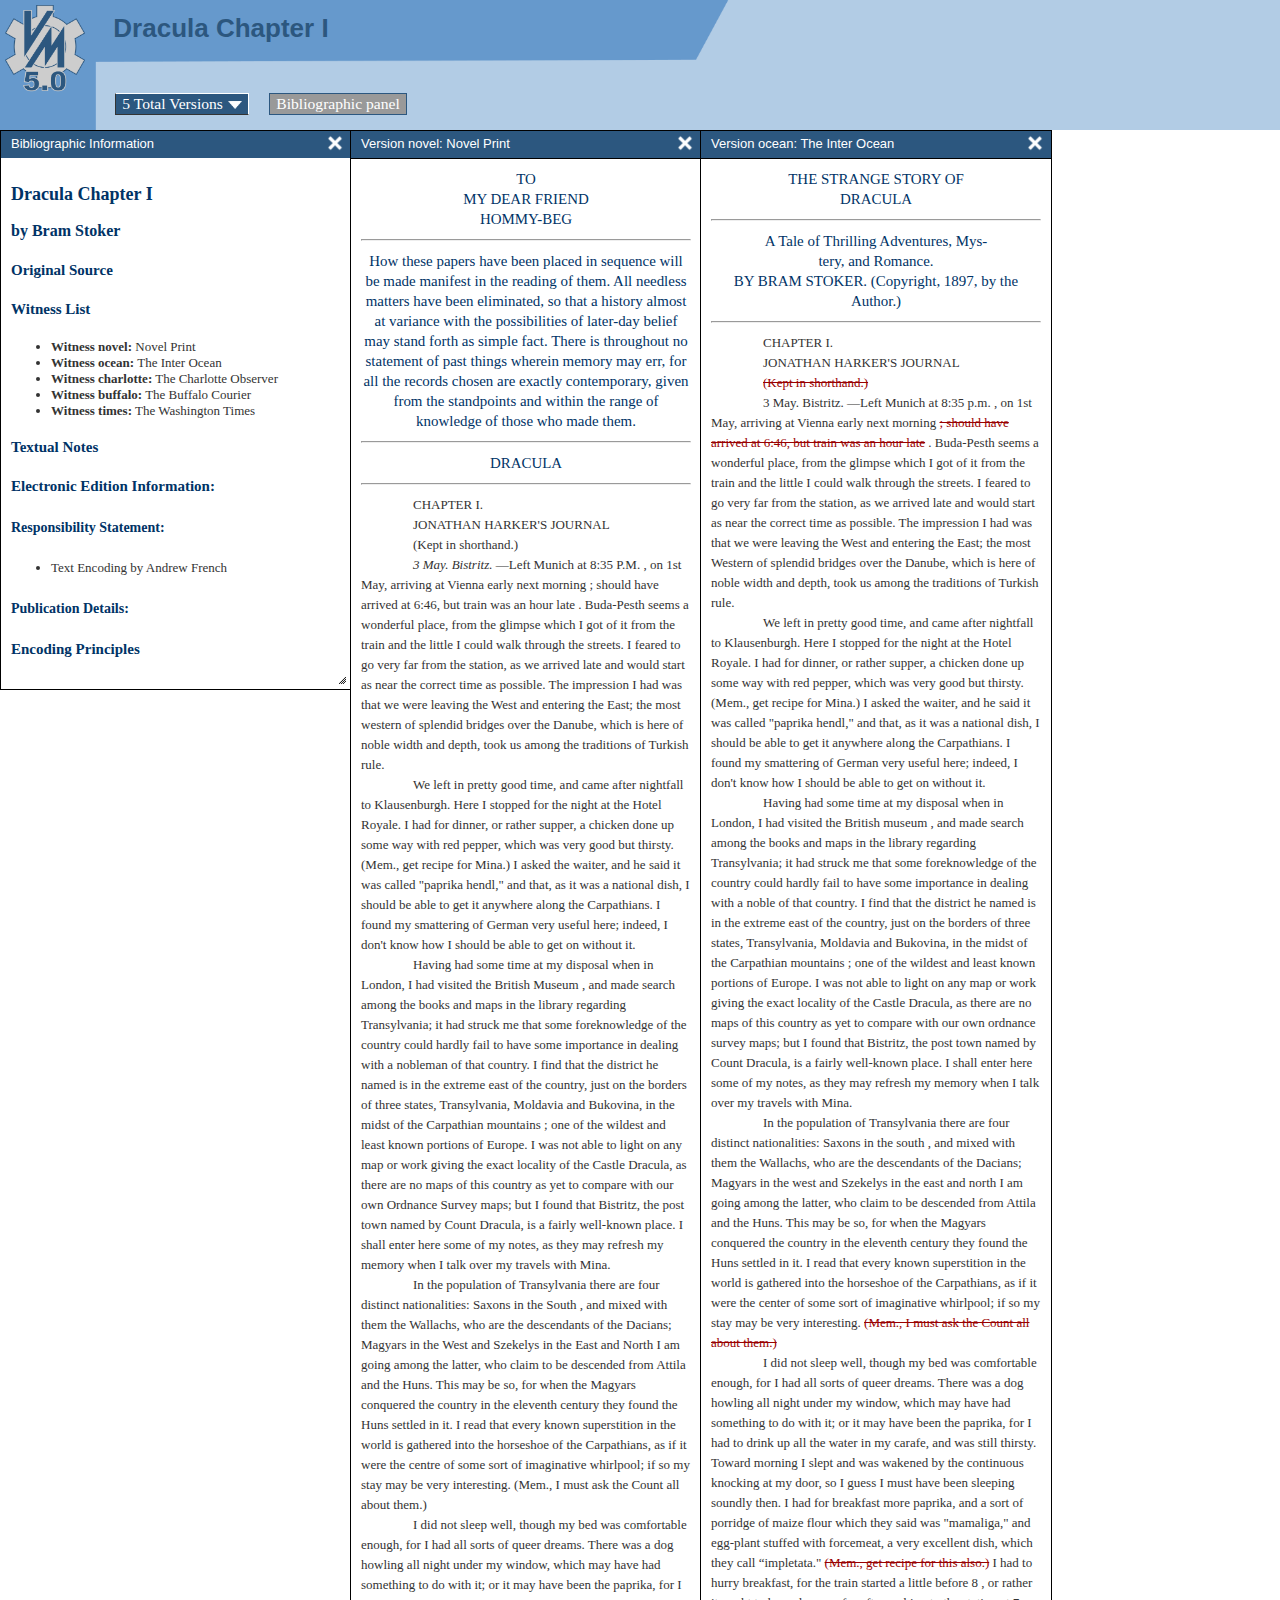
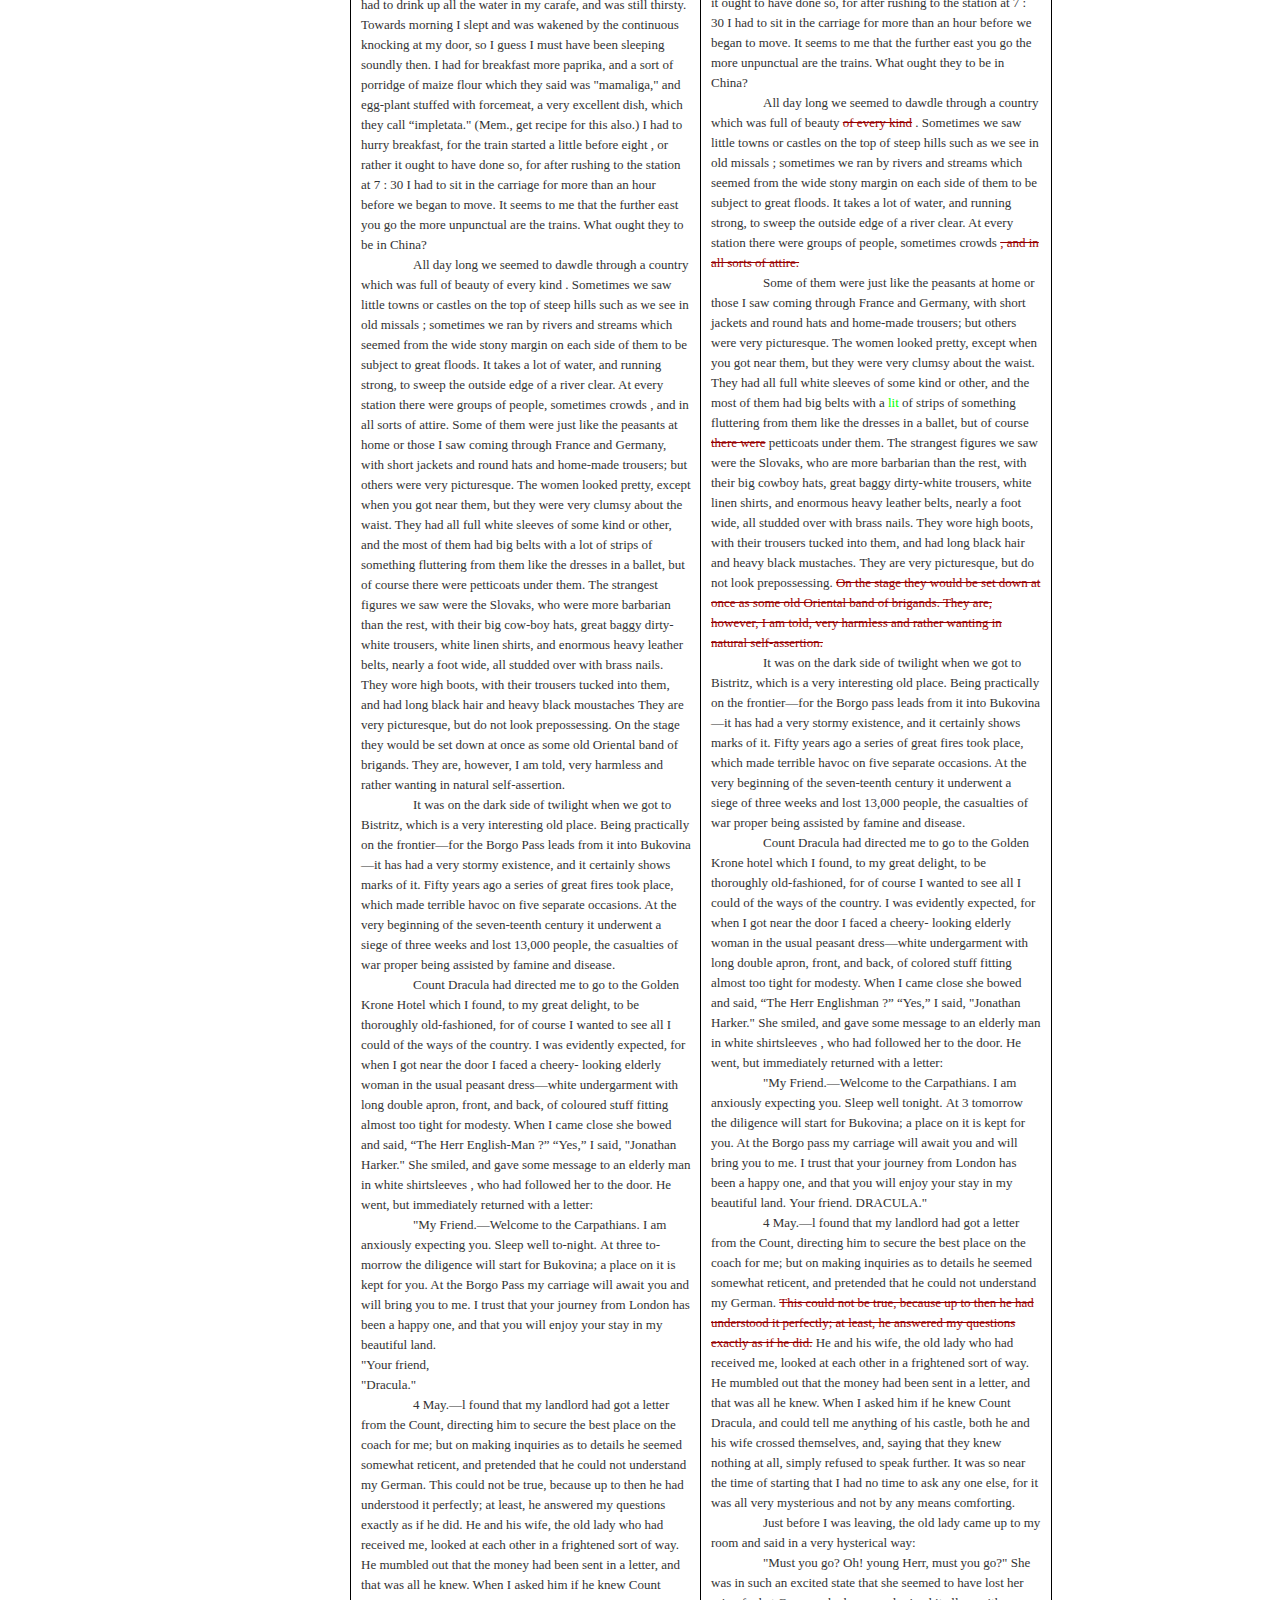
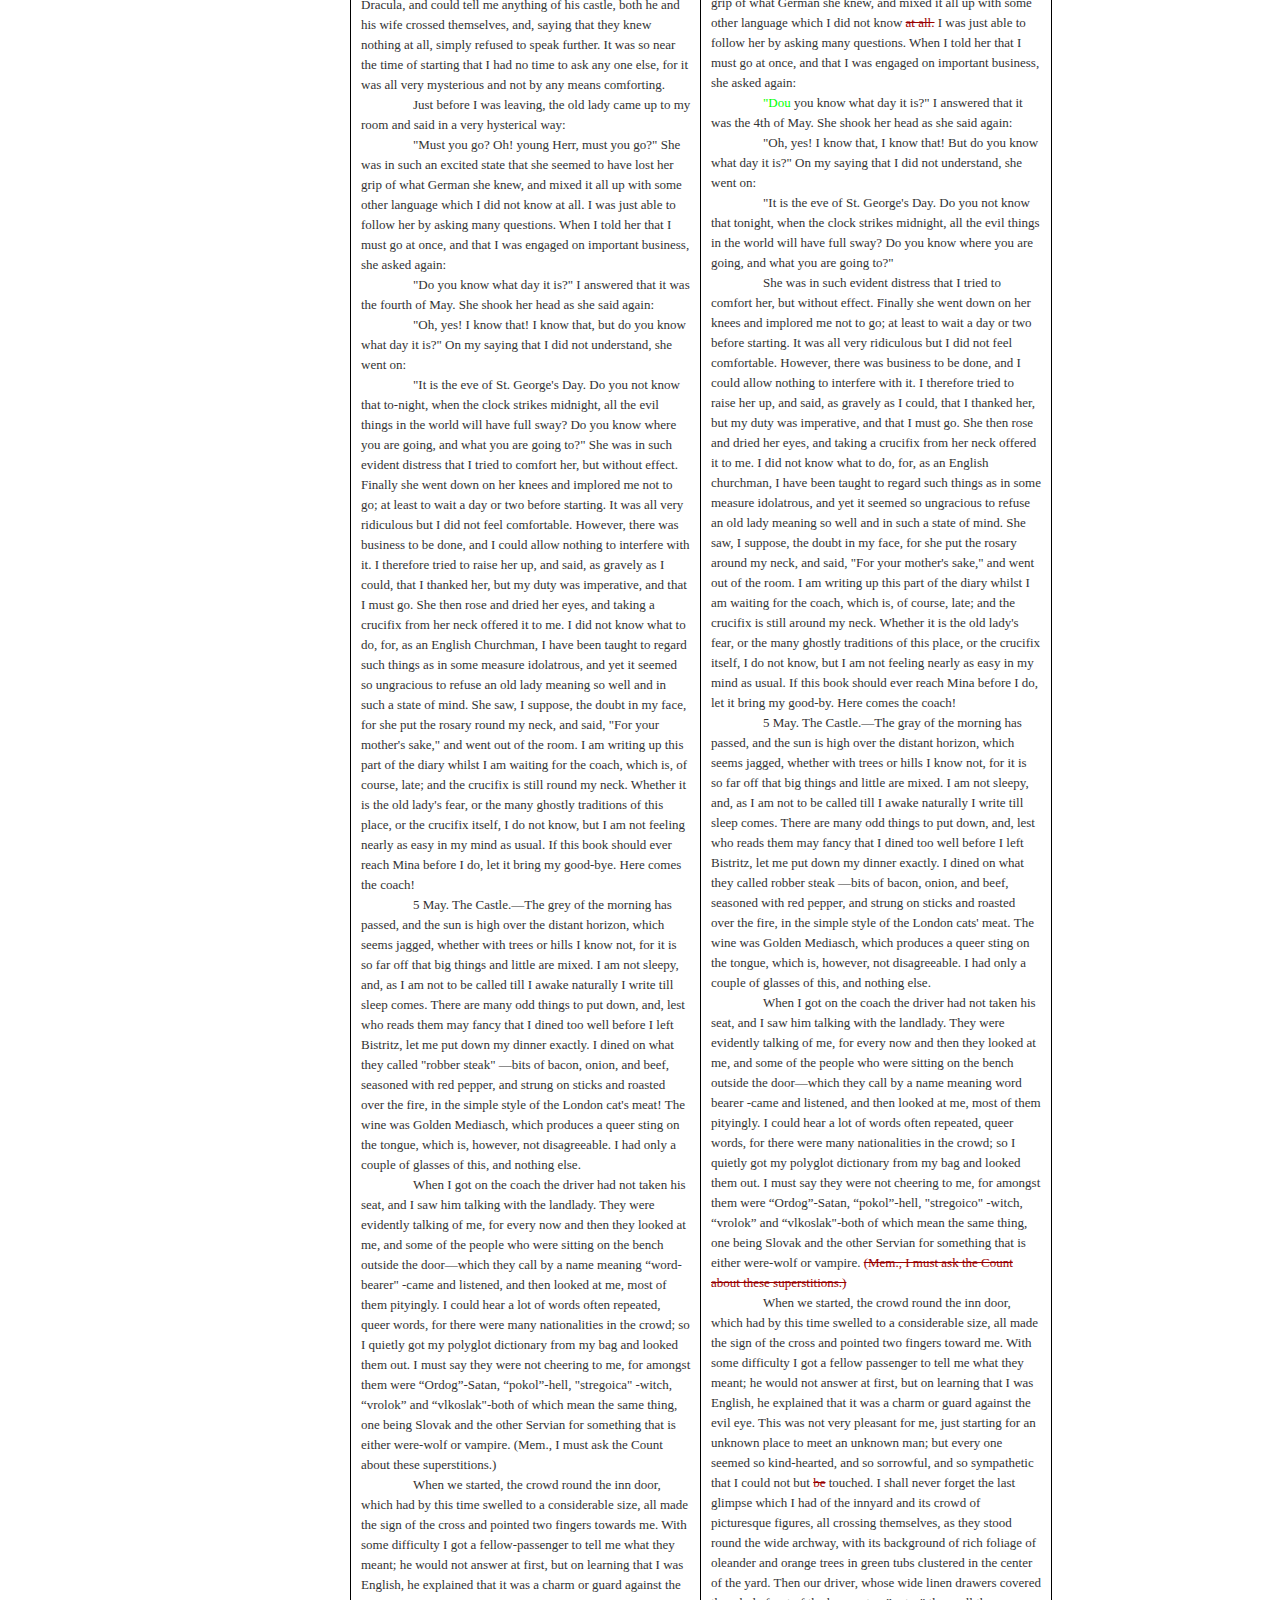
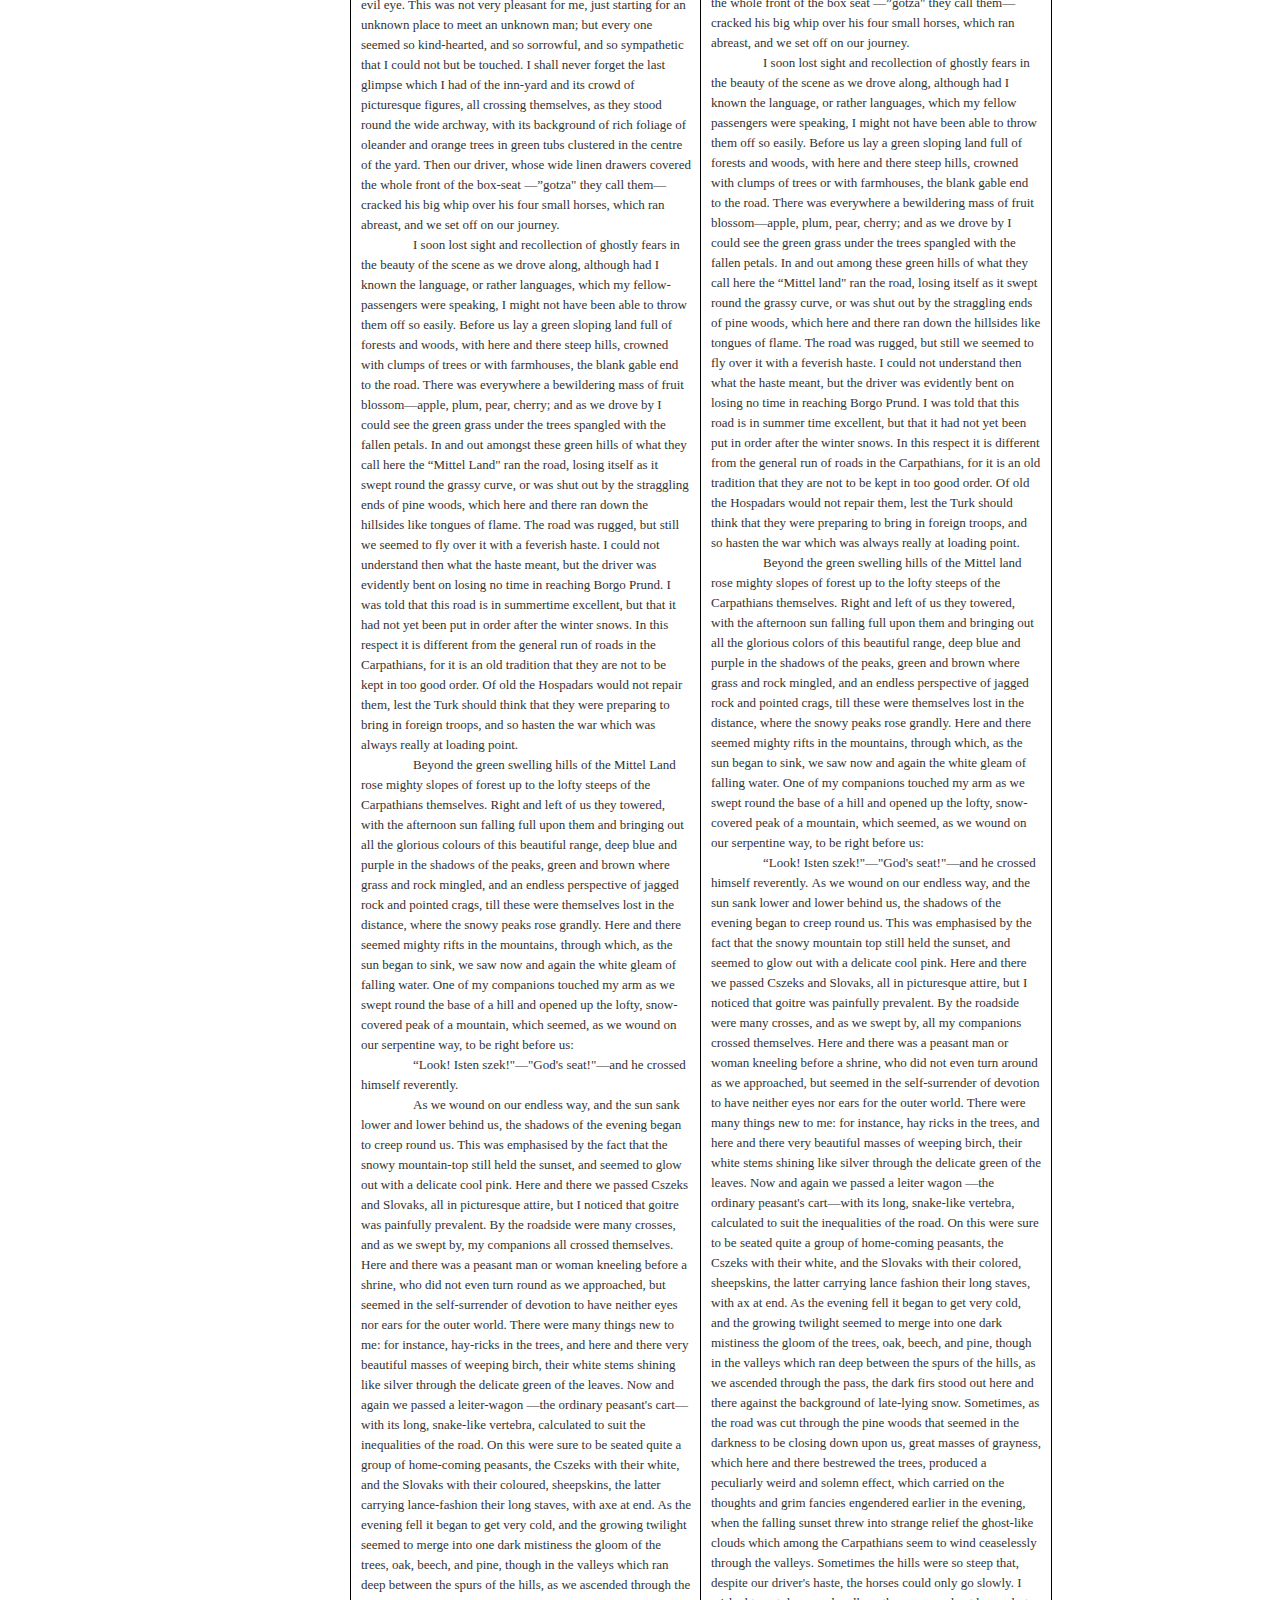
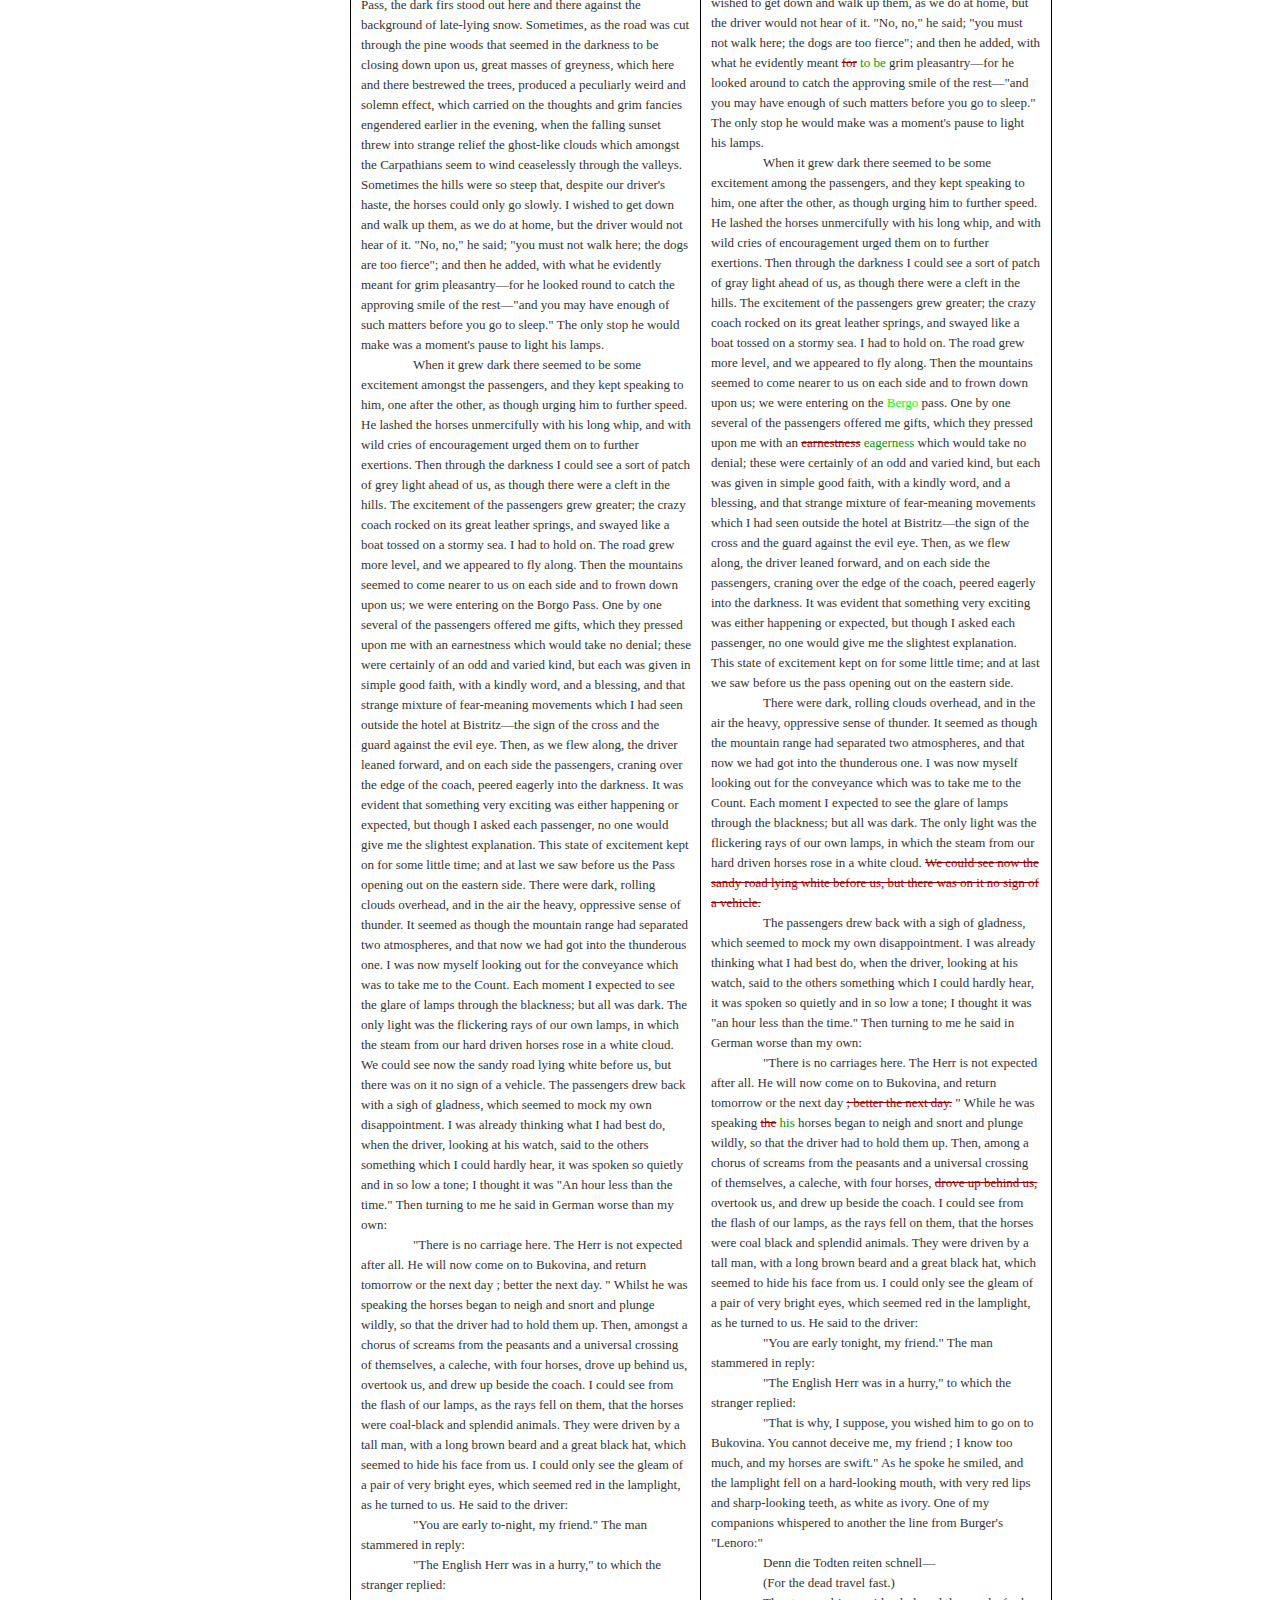
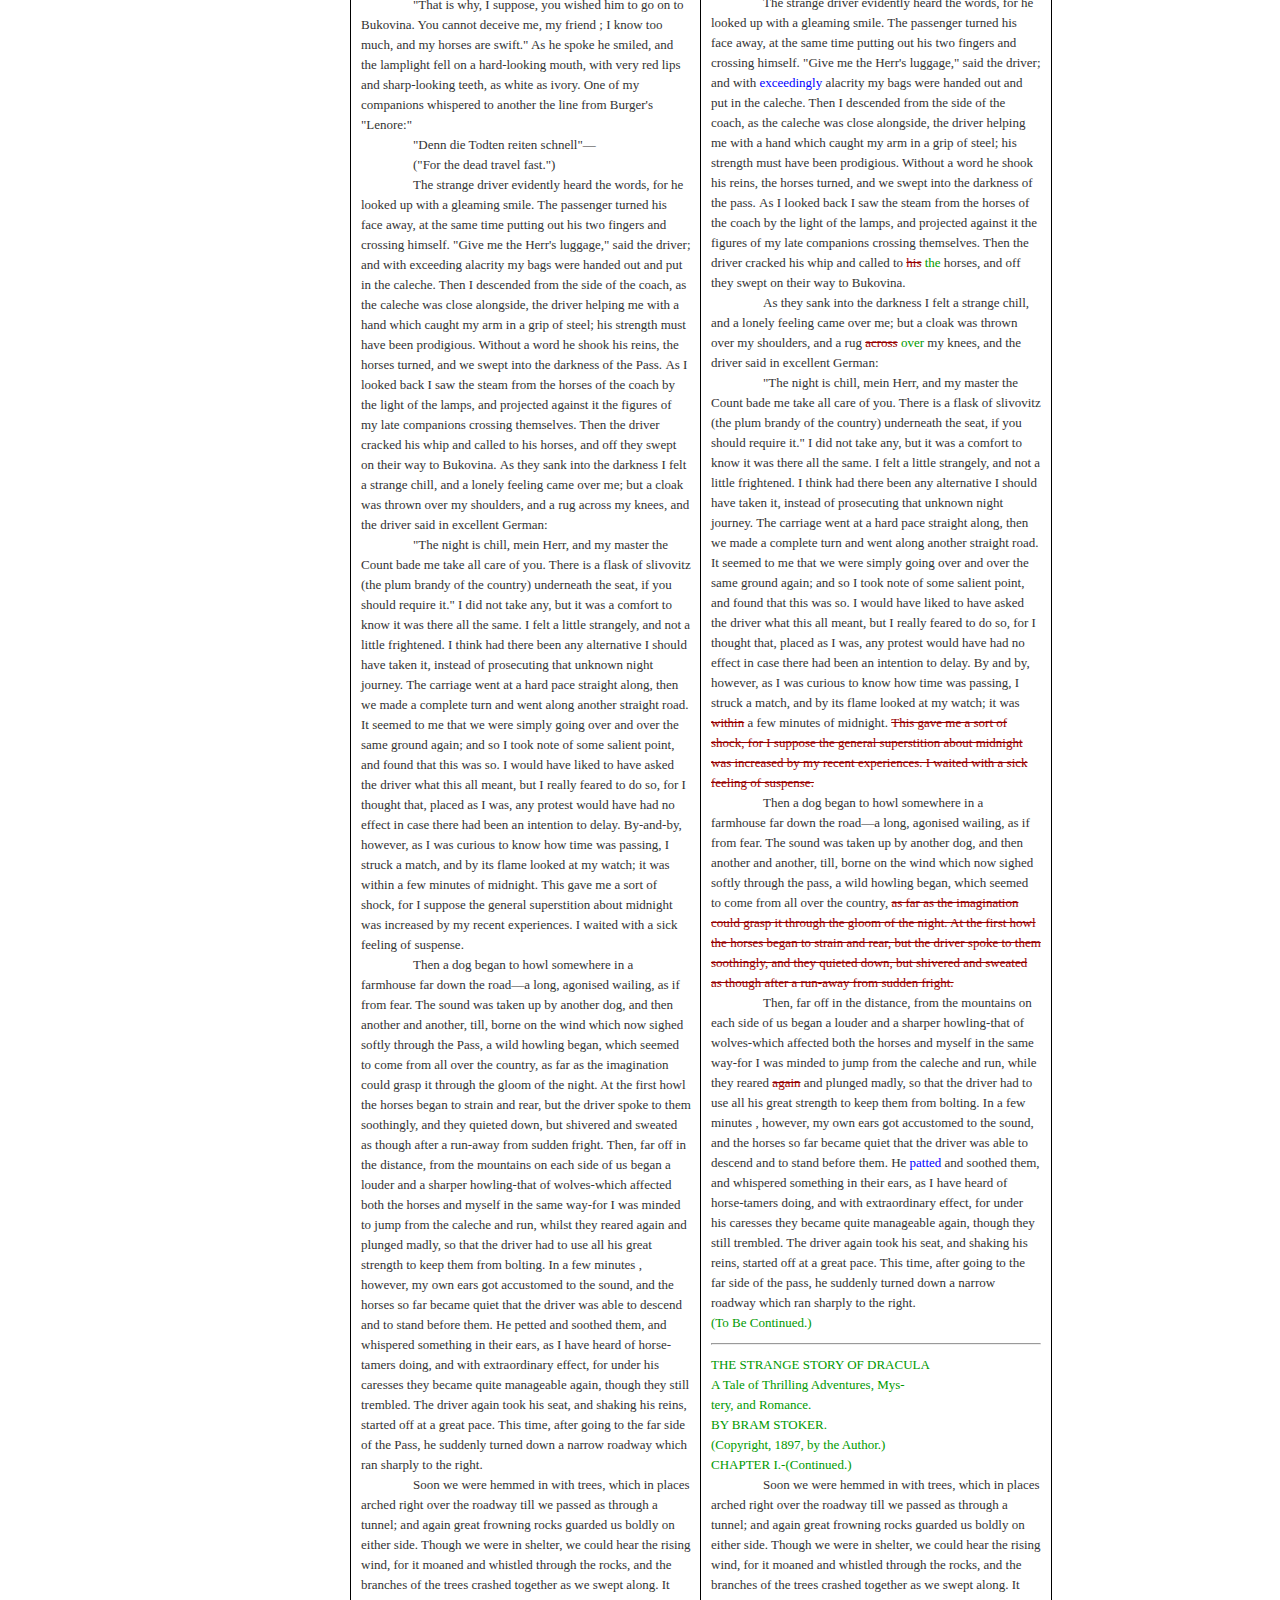
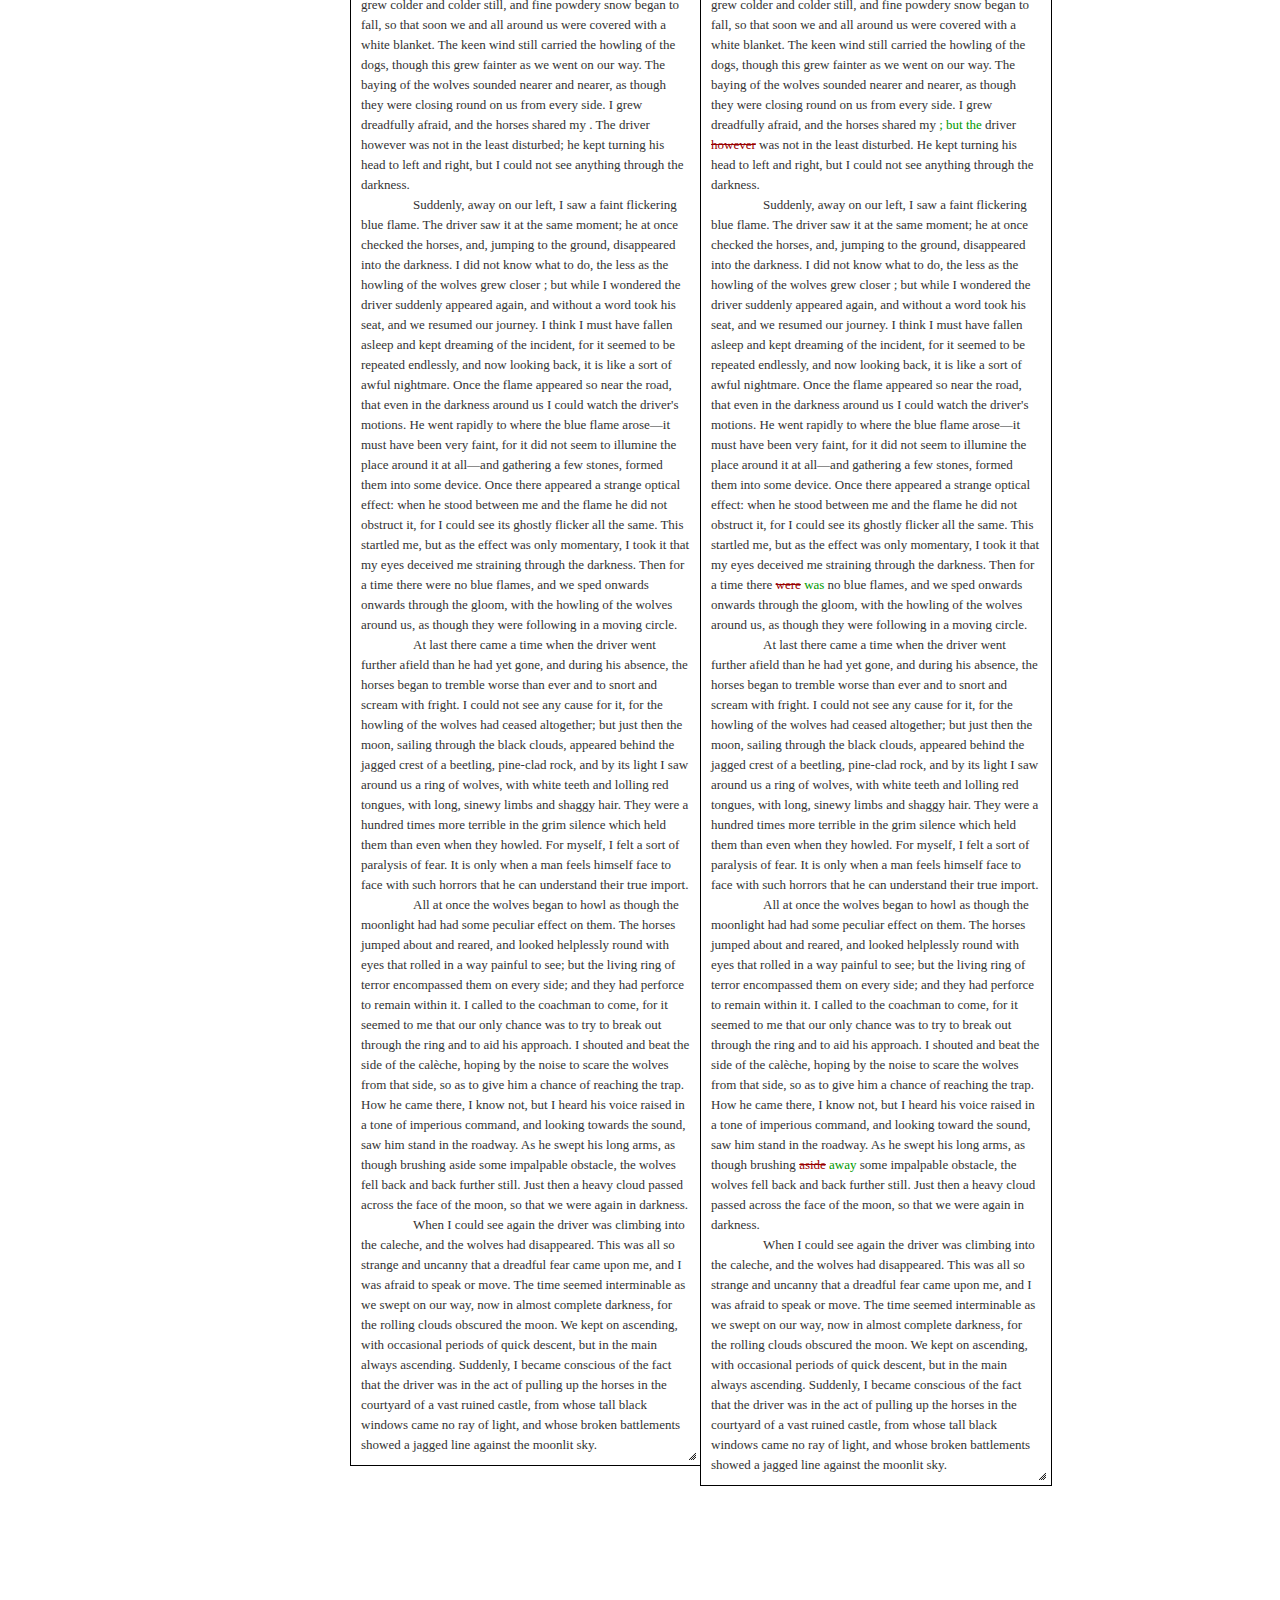
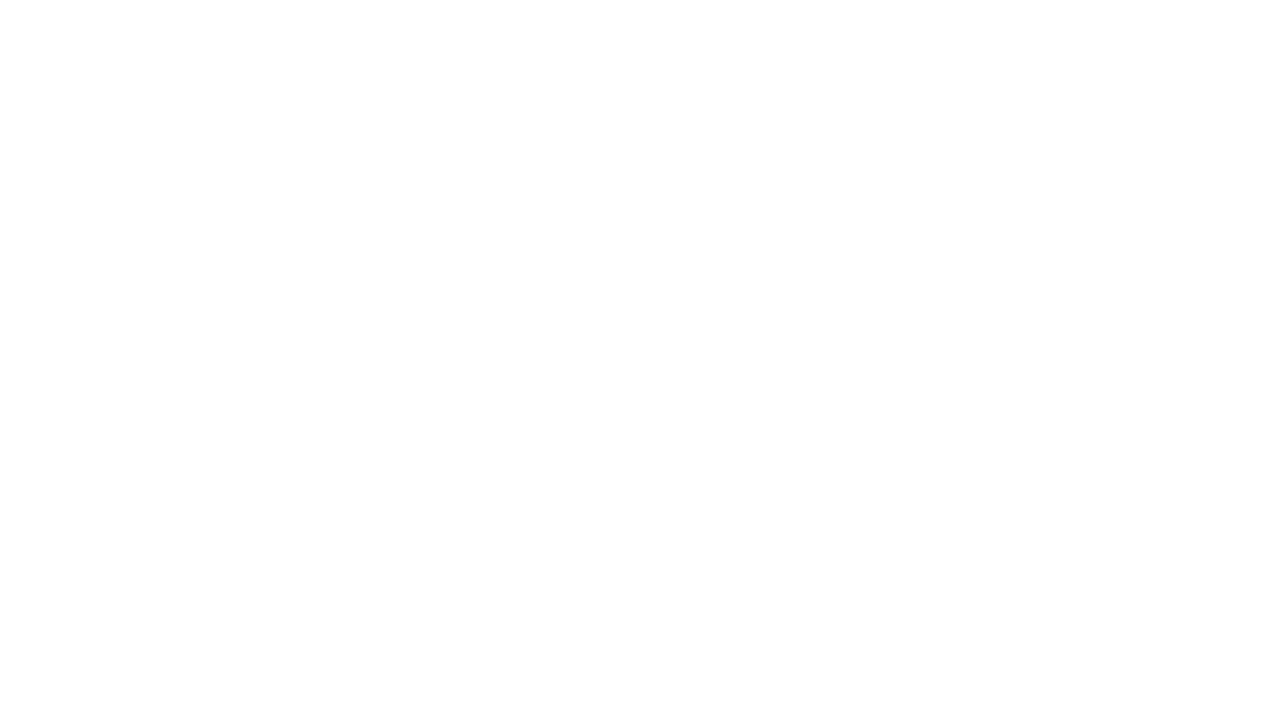
==== commit 1f72970c: "changed novel name" ====
--- a/Chapter1/draculachapter1.html
+++ b/Chapter1/draculachapter1.html
@@ -3,7 +3,7 @@
   SYSTEM "about:legacy-compat">
 <html xmlns="http://www.w3.org/1999/xhtml" lang="en">
    <head>
-      <title>Chapter I -- The Versioning Machine 5.0</title>
+      <title>Dracula Chapter I -- The Versioning Machine 5.0</title>
       <meta charset="utf-8"></meta>
       <link rel="stylesheet" type="text/css" href="../src/js/jquery-ui-1.11.3/jquery-ui.min.css"></link>
       <link rel="stylesheet" type="text/css" href="../src/vmachine.css"></link><script type="text/javascript" src="../src/js/jquery-1.11.2.min.js"></script><script type="text/javascript" src="../src/js/jquery-ui-1.11.3/jquery-ui.min.js"></script><link rel="stylesheet" type="text/css" href="../src/panzoom/panzoom.css"></link><script type="text/javascript" src="../src/panzoom/jquery.panzoom.min.js"></script><script type="text/javascript">
@@ -25,7 +25,7 @@
       <div id="mainBanner">
          <div id="brandingLogo"><a href="../samples.html"><img id="logo" alt="Powered by the Versioning Machine" src="../vm-images/LogoSilver.png"></img></a></div>
          <div id="bannerImageContainer"><img id="logo" alt="Powered by the Versioning Machine" src="../vm-images/HeaderBackground.png"></img><div id="headline">
-               <h1>Chapter I</h1>
+               <h1>Dracula Chapter I</h1>
             </div>
             <nav id="mainControls">
                <ul>
@@ -72,7 +72,7 @@
             <div class="panelBanner"><img class="closePanel" title="Close panel" src="../vm-images/closePanel.png" alt="X (Close panel)"></img> Bibliographic Information 
             </div>
             <div class="bibContent">
-               <h2>Chapter I</h2>
+               <h2>Dracula Chapter I</h2>
                <h3> by Bram Stoker</h3>
                <h4>Original Source</h4>
                                
@@ -1524,16 +1524,12 @@
                      <div style="display:inline" class="apparatus apparatus_138" data-app-id="apparatus_138">
                                                 
                         <div style="display:inline" class="reading times novel" data-reading-wits="times novel"><span class="textcontent">"Denn die Todten reiten schnell"&#8212;</span><div class="linebreak"></div>&nbsp;&nbsp;&nbsp;&nbsp;&nbsp;&nbsp;&nbsp;&nbsp;&nbsp;&nbsp;&nbsp;&nbsp;&nbsp;&nbsp;&nbsp;&nbsp;<span class="textcontent">("For the dead travel fast.")</span></div>
+                                                
+                        <div class="reading charlotte ocean" data-reading-wits="charlotte ocean"><span class="textcontent">Denn die Todten reiten schnell&#8212;</span><div class="linebreak"></div>&nbsp;&nbsp;&nbsp;&nbsp;&nbsp;&nbsp;&nbsp;&nbsp;&nbsp;&nbsp;&nbsp;&nbsp;&nbsp;&nbsp;&nbsp;&nbsp;<span class="textcontent">(For the dead travel fast.)</span></div>
                                             
                      </div>
                                          
                      <div class="apparatus apparatus_139" data-app-id="apparatus_139">
-                                                
-                        <div class="reading charlotte ocean" data-reading-wits="charlotte ocean"><span class="textcontent">Denn die Todten reiten schnell&#8212;</span><div class="linebreak"></div>&nbsp;&nbsp;&nbsp;&nbsp;&nbsp;&nbsp;&nbsp;&nbsp;&nbsp;&nbsp;&nbsp;&nbsp;&nbsp;&nbsp;&nbsp;&nbsp;<span class="textcontent">(For the dead travel fast.)</span></div>
-                                            
-                     </div>
-                                         
-                     <div class="apparatus apparatus_140" data-app-id="apparatus_140">
                                                 
                         <div class="reading times" data-reading-wits="times">
                            <div class="linebreak"></div>
@@ -1548,7 +1544,7 @@
                                             The strange driver evidently heard the words, for he looked up with a gleaming smile. The passenger turned
                         his face away, at the same time putting out his two fingers and 
                                             crossing himself. "Give me the Herr's luggage," said the driver; and with
-                                            </span><div style="display:inline" class="apparatus apparatus_141" data-app-id="apparatus_141">
+                                            </span><div style="display:inline" class="apparatus apparatus_140" data-app-id="apparatus_140">
                                                 
                         <div class="reading ocean" data-reading-wits="ocean"><span class="hi"><span class="textcontent">exceedingly</span></span></div>
                                                 
@@ -1558,7 +1554,7 @@
                         alongside, the driver helping me with a 
                                             hand which caught my arm in a grip of steel; his strength must have been prodigious. Without a word he
                         shook his reins, the horses turned, and we swept into the darkness of the 
-                                            </span><div style="display:inline" class="apparatus apparatus_142" data-app-id="apparatus_142">
+                                            </span><div style="display:inline" class="apparatus apparatus_141" data-app-id="apparatus_141">
                                                 
                         <div class="reading ocean" data-reading-wits="ocean"><span class="textcontent">pass.</span></div>
                                                 
@@ -1567,7 +1563,7 @@
                      </div><span class="textcontent">As I looked back I saw the steam from the horses of the coach by the light of the lamps, and projected against it the figures
                         of my late companions crossing themselves. 
                                             Then the driver cracked his whip and called to
-                                            </span><div style="display:inline" class="apparatus apparatus_143" data-app-id="apparatus_143">
+                                            </span><div style="display:inline" class="apparatus apparatus_142" data-app-id="apparatus_142">
                                                 
                         <div class="reading ocean" data-reading-wits="ocean">
                            <del><span class="textcontent">his</span></del>
@@ -1577,7 +1573,7 @@
                         <div style="display:inline" class="reading times charlotte novel" data-reading-wits="times charlotte novel"><span class="textcontent">his</span></div>
                                             
                      </div><span class="textcontent">horses, and off they swept on their way to Bukovina.
-                                            </span><div style="display:inline" class="apparatus apparatus_144" data-app-id="apparatus_144">
+                                            </span><div style="display:inline" class="apparatus apparatus_143" data-app-id="apparatus_143">
                                                 
                         <div class="reading charlotte ocean" data-reading-wits="charlotte ocean">
                            <div class="linebreak"></div>&nbsp;&nbsp;&nbsp;&nbsp;&nbsp;&nbsp;&nbsp;&nbsp;&nbsp;&nbsp;&nbsp;&nbsp;&nbsp;&nbsp;&nbsp;&nbsp;<span class="textcontent">As</span></div>
@@ -1586,7 +1582,7 @@
                                             
                      </div><span class="textcontent">they sank into the darkness I felt a strange chill, and a lonely feeling came over me; but a cloak was thrown over my shoulders,
                         and a rug
-                                            </span><div style="display:inline" class="apparatus apparatus_145" data-app-id="apparatus_145">
+                                            </span><div style="display:inline" class="apparatus apparatus_144" data-app-id="apparatus_144">
                                                 
                         <div class="reading ocean charlotte" data-reading-wits="ocean charlotte">
                            <del><span class="textcontent">across</span></del>
@@ -1600,7 +1596,7 @@
                                   
                   <div class="paragraph"><span class="textcontent">
                                             "The night is chill,
-                                            </span><div style="display:inline" class="apparatus apparatus_146" data-app-id="apparatus_146">
+                                            </span><div style="display:inline" class="apparatus apparatus_145" data-app-id="apparatus_145">
                                                 
                         <div class="reading charlotte" data-reading-wits="charlotte"><span class="textcontent">Mein</span></div>
                                                 
@@ -1617,14 +1613,14 @@
                                             that this was so. I would have liked to have asked the driver what this all meant, but I really feared
                         to do so, for I thought that, placed as I was, any protest would 
                                             have had no effect in case there had been an intention to delay.
+                                            </span><div style="display:inline" class="apparatus apparatus_146" data-app-id="apparatus_146">
+                                                
+                        <div class="reading ocean times" data-reading-wits="ocean times"><span class="textcontent">By and by,</span></div>
+                                                
+                        <div style="display:inline" class="reading novel charlotte" data-reading-wits="novel charlotte"><span class="textcontent">By-and-by,</span></div>
+                                            
+                     </div><span class="textcontent">however, as I was curious to know how time was passing, I struck a match, and by its flame looked at my watch; it was
                                             </span><div style="display:inline" class="apparatus apparatus_147" data-app-id="apparatus_147">
-                                                
-                        <div class="reading ocean times" data-reading-wits="ocean times"><span class="textcontent">By and by,</span></div>
-                                                
-                        <div style="display:inline" class="reading novel charlotte" data-reading-wits="novel charlotte"><span class="textcontent">By-and-by,</span></div>
-                                            
-                     </div><span class="textcontent">however, as I was curious to know how time was passing, I struck a match, and by its flame looked at my watch; it was
-                                            </span><div style="display:inline" class="apparatus apparatus_148" data-app-id="apparatus_148">
                                                 
                         <div class="reading ocean" data-reading-wits="ocean">
                            <del><span class="textcontent">within</span></del>
@@ -1633,7 +1629,7 @@
                         <div style="display:inline" class="reading charlotte novel times" data-reading-wits="charlotte novel times"><span class="textcontent">within</span></div>
                                             
                      </div><span class="textcontent">a few minutes of midnight.
-                                            </span><div style="display:inline" class="apparatus apparatus_149" data-app-id="apparatus_149">
+                                            </span><div style="display:inline" class="apparatus apparatus_148" data-app-id="apparatus_148">
                                                 
                         <div class="reading ocean charlotte" data-reading-wits="ocean charlotte">
                            <del><span class="textcontent">This gave me a sort of shock, for I suppose the general superstition about midnight was increased by my recent experiences.
@@ -1647,7 +1643,7 @@
                                             
                      </div>
                                          
-                     <div class="apparatus apparatus_150" data-app-id="apparatus_150">
+                     <div class="apparatus apparatus_149" data-app-id="apparatus_149">
                                                 
                         <div class="reading times" data-reading-wits="times">
                            <div class="linebreak"></div>
@@ -1660,14 +1656,14 @@
                                   
                   <div class="paragraph"><span class="textcontent">
                                             Then a dog began to howl somewhere in a
+                                            </span><div style="display:inline" class="apparatus apparatus_150" data-app-id="apparatus_150">
+                                                
+                        <div style="display:inline" class="reading novel ocean" data-reading-wits="novel ocean"><span class="textcontent">farmhouse</span></div>
+                                                
+                        <div class="reading times charlotte" data-reading-wits="times charlotte"><span class="textcontent">farm house</span></div>
+                                            
+                     </div><span class="textcontent">far down the road&#8212;a long, agonised wailing, as if from fear. The sound was taken up by
                                             </span><div style="display:inline" class="apparatus apparatus_151" data-app-id="apparatus_151">
-                                                
-                        <div style="display:inline" class="reading novel ocean" data-reading-wits="novel ocean"><span class="textcontent">farmhouse</span></div>
-                                                
-                        <div class="reading times charlotte" data-reading-wits="times charlotte"><span class="textcontent">farm house</span></div>
-                                            
-                     </div><span class="textcontent">far down the road&#8212;a long, agonised wailing, as if from fear. The sound was taken up by
-                                            </span><div style="display:inline" class="apparatus apparatus_152" data-app-id="apparatus_152">
                                                 
                         <div class="reading charlotte" data-reading-wits="charlotte">
                            <del><span class="textcontent">another dog, and then</span></del>
@@ -1676,14 +1672,14 @@
                         <div style="display:inline" class="reading times ocean novel" data-reading-wits="times ocean novel"><span class="textcontent">another dog, and then</span></div>
                                             
                      </div><span class="textcontent">another and another, till, borne on the wind which now sighed softly through the
+                                            </span><div style="display:inline" class="apparatus apparatus_152" data-app-id="apparatus_152">
+                                                
+                        <div class="reading ocean times" data-reading-wits="ocean times"><span class="textcontent">pass,</span></div>
+                                                
+                        <div style="display:inline" class="reading novel charlotte" data-reading-wits="novel charlotte"><span class="textcontent">Pass,</span></div>
+                                            
+                     </div><span class="textcontent">a wild howling began, which seemed to come from all over the country, 
                                             </span><div style="display:inline" class="apparatus apparatus_153" data-app-id="apparatus_153">
-                                                
-                        <div class="reading ocean times" data-reading-wits="ocean times"><span class="textcontent">pass,</span></div>
-                                                
-                        <div style="display:inline" class="reading novel charlotte" data-reading-wits="novel charlotte"><span class="textcontent">Pass,</span></div>
-                                            
-                     </div><span class="textcontent">a wild howling began, which seemed to come from all over the country, 
-                                            </span><div style="display:inline" class="apparatus apparatus_154" data-app-id="apparatus_154">
                                                 
                         <div class="reading charlotte ocean" data-reading-wits="charlotte ocean">
                            <del><span class="textcontent">as far as the imagination could grasp it through the gloom of the night. At the first howl the horses began to strain and
@@ -1699,7 +1695,7 @@
                                             
                      </div>
                                          
-                     <div style="display:inline" class="apparatus apparatus_155" data-app-id="apparatus_155">
+                     <div style="display:inline" class="apparatus apparatus_154" data-app-id="apparatus_154">
                                                 
                         <div class="reading ocean charlotte" data-reading-wits="ocean charlotte">
                            <div class="linebreak"></div>&nbsp;&nbsp;&nbsp;&nbsp;&nbsp;&nbsp;&nbsp;&nbsp;&nbsp;&nbsp;&nbsp;&nbsp;&nbsp;&nbsp;&nbsp;&nbsp;<span class="textcontent">Then,</span></div>
@@ -1709,14 +1705,14 @@
                      </div><span class="textcontent">far off in the distance, from the mountains on each side of us began a louder and a sharper howling-that of wolves-which affected
                         both the horses and myself in the 
                                             same way-for I was minded to jump from the caleche and run,
+                                            </span><div style="display:inline" class="apparatus apparatus_155" data-app-id="apparatus_155">
+                                                
+                        <div style="display:inline" class="reading novel times" data-reading-wits="novel times"><span class="textcontent">whilst</span></div>
+                                                
+                        <div class="reading charlotte ocean" data-reading-wits="charlotte ocean"><span class="textcontent">while</span></div>
+                                            
+                     </div><span class="textcontent">they reared
                                             </span><div style="display:inline" class="apparatus apparatus_156" data-app-id="apparatus_156">
-                                                
-                        <div style="display:inline" class="reading novel times" data-reading-wits="novel times"><span class="textcontent">whilst</span></div>
-                                                
-                        <div class="reading charlotte ocean" data-reading-wits="charlotte ocean"><span class="textcontent">while</span></div>
-                                            
-                     </div><span class="textcontent">they reared
-                                            </span><div style="display:inline" class="apparatus apparatus_157" data-app-id="apparatus_157">
                                                 
                         <div class="reading ocean charlotte" data-reading-wits="ocean charlotte">
                            <del><span class="textcontent">again</span></del>
@@ -1725,7 +1721,7 @@
                         <div style="display:inline" class="reading times novel" data-reading-wits="times novel"><span class="textcontent">again</span></div>
                                             
                      </div><span class="textcontent">and plunged madly, so that the driver had to use all his great strength to keep them from bolting.
-                                            </span><div style="display:inline" class="apparatus apparatus_158" data-app-id="apparatus_158">
+                                            </span><div style="display:inline" class="apparatus apparatus_157" data-app-id="apparatus_157">
                                                 
                         <div class="reading times" data-reading-wits="times">
                            <div class="linebreak"></div>&nbsp;&nbsp;&nbsp;&nbsp;&nbsp;&nbsp;&nbsp;&nbsp;&nbsp;&nbsp;&nbsp;&nbsp;&nbsp;&nbsp;&nbsp;&nbsp;<span class="textcontent">In</span></div>
@@ -1733,7 +1729,7 @@
                         <div style="display:inline" class="reading novel charlotte ocean" data-reading-wits="novel charlotte ocean"><span class="textcontent">In</span></div>
                                             
                      </div><span class="textcontent">a few minutes
-                                            </span><div style="display:inline" class="apparatus apparatus_159" data-app-id="apparatus_159">
+                                            </span><div style="display:inline" class="apparatus apparatus_158" data-app-id="apparatus_158">
                                                 
                         <div class="reading times" data-reading-wits="times">
                            <del><span class="textcontent">, however,</span></del>
@@ -1742,7 +1738,7 @@
                         <div style="display:inline" class="reading ocean charlotte novel" data-reading-wits="ocean charlotte novel"><span class="textcontent">, however,</span></div>
                                             
                      </div><span class="textcontent">my
-                                            </span><div style="display:inline" class="apparatus apparatus_160" data-app-id="apparatus_160">
+                                            </span><div style="display:inline" class="apparatus apparatus_159" data-app-id="apparatus_159">
                                                 
                         <div class="reading times" data-reading-wits="times">
                            <del><span class="textcontent">own</span></del>
@@ -1752,14 +1748,14 @@
                                             
                      </div><span class="textcontent">ears got accustomed to the sound, and the horses so far became quiet that the driver was able to descend and to stand before
                         them. He
+                                            </span><div style="display:inline" class="apparatus apparatus_160" data-app-id="apparatus_160">
+                                                
+                        <div class="reading ocean" data-reading-wits="ocean"><span class="hi"><span class="textcontent">patted</span></span></div>
+                                                
+                        <div style="display:inline" class="reading charlotte novel times" data-reading-wits="charlotte novel times"><span class="textcontent">petted</span></div>
+                                            
+                     </div><span class="textcontent">and soothed them,
                                             </span><div style="display:inline" class="apparatus apparatus_161" data-app-id="apparatus_161">
-                                                
-                        <div class="reading ocean" data-reading-wits="ocean"><span class="hi"><span class="textcontent">patted</span></span></div>
-                                                
-                        <div style="display:inline" class="reading charlotte novel times" data-reading-wits="charlotte novel times"><span class="textcontent">petted</span></div>
-                                            
-                     </div><span class="textcontent">and soothed them,
-                                            </span><div style="display:inline" class="apparatus apparatus_162" data-app-id="apparatus_162">
                                                 
                         <div class="reading charlotte" data-reading-wits="charlotte">
                            <del><span class="textcontent">and whispered something in their ears, as I have heard of horse-tamers doing,</span></del>
@@ -1770,14 +1766,14 @@
                      </div><span class="textcontent">and with extraordinary effect, for under his caresses they became quite manageable again, though they still trembled. The
                         driver again took his seat, and shaking his 
                                             reins, started off at a great pace. This time, after going to the far side of the
-                                            </span><div style="display:inline" class="apparatus apparatus_163" data-app-id="apparatus_163">
+                                            </span><div style="display:inline" class="apparatus apparatus_162" data-app-id="apparatus_162">
                                                 
                         <div class="reading ocean times" data-reading-wits="ocean times"><span class="textcontent">pass,</span></div>
                                                 
                         <div style="display:inline" class="reading novel charlotte" data-reading-wits="novel charlotte"><span class="textcontent">Pass,</span></div>
                                             
                      </div><span class="textcontent">he suddenly turned down a narrow roadway which ran sharply to the right.
-                                            </span><div class="apparatus apparatus_164" data-app-id="apparatus_164">
+                                            </span><div class="apparatus apparatus_163" data-app-id="apparatus_163">
                                                 
                         <div class="reading ocean" data-reading-wits="ocean">
                            <div class="linebreak"></div>
@@ -1787,7 +1783,7 @@
                                             
                      </div>
                                          
-                     <div class="apparatus apparatus_165" data-app-id="apparatus_165">
+                     <div class="apparatus apparatus_164" data-app-id="apparatus_164">
                                                 
                         <div class="reading ocean" data-reading-wits="ocean">
                            <ins class="add"><span class="textcontent">THE STRANGE STORY OF DRACULA</span><div class="linebreak"></div><span class="textcontent">A Tale of Thrilling Adventures, Mys-</span><div class="linebreak"></div><span class="textcontent">tery, and Romance.</span><div class="linebreak"></div><span class="textcontent">BY BRAM STOKER.</span><div class="linebreak"></div><span class="textcontent">
@@ -1808,7 +1804,7 @@
                                             carried the howling of the dogs, though this grew fainter as we went on our way. The baying of the wolves
                         sounded nearer and nearer, as though they were closing round on us 
                                             from every side. I grew dreadfully afraid, and the horses shared my
-                                            </span><div style="display:inline" class="apparatus apparatus_166" data-app-id="apparatus_166">
+                                            </span><div style="display:inline" class="apparatus apparatus_165" data-app-id="apparatus_165">
                                                 
                         <div class="reading ocean charlotte" data-reading-wits="ocean charlotte">
                            <ins class="add"><span class="textcontent">; but the</span></ins>
@@ -1817,7 +1813,7 @@
                         <div style="display:inline" class="reading novel times" data-reading-wits="novel times"><span class="textcontent">. The</span></div>
                                             
                      </div><span class="textcontent">driver
-                                            </span><div style="display:inline" class="apparatus apparatus_167" data-app-id="apparatus_167">
+                                            </span><div style="display:inline" class="apparatus apparatus_166" data-app-id="apparatus_166">
                                                 
                         <div class="reading ocean charlotte" data-reading-wits="ocean charlotte">
                            <del><span class="textcontent">however</span></del>
@@ -1826,14 +1822,14 @@
                         <div style="display:inline" class="reading times novel" data-reading-wits="times novel"><span class="textcontent">however</span></div>
                                             
                      </div><span class="textcontent">was not in the least
-                                            </span><div style="display:inline" class="apparatus apparatus_168" data-app-id="apparatus_168">
+                                            </span><div style="display:inline" class="apparatus apparatus_167" data-app-id="apparatus_167">
                                                 
                         <div class="reading charlotte ocean" data-reading-wits="charlotte ocean"><span class="textcontent">disturbed. He</span></div>
                                                 
                         <div style="display:inline" class="reading novel times" data-reading-wits="novel times"><span class="textcontent">disturbed; he</span></div>
                                             
                      </div><span class="textcontent">kept turning his head to left and right, but I could not see anything through the darkness.
-                                            </span><div class="apparatus apparatus_169" data-app-id="apparatus_169">
+                                            </span><div class="apparatus apparatus_168" data-app-id="apparatus_168">
                                                 
                         <div class="reading times" data-reading-wits="times">
                            <div class="linebreak"></div>
@@ -1859,7 +1855,7 @@
                         I could see its ghostly flicker all the same. This startled me, but as the 
                                             effect was only momentary, I took it that my eyes deceived me straining through the darkness. Then for
                         a time there
-                                            </span><div style="display:inline" class="apparatus apparatus_170" data-app-id="apparatus_170">
+                                            </span><div style="display:inline" class="apparatus apparatus_169" data-app-id="apparatus_169">
                                                 
                         <div class="reading ocean" data-reading-wits="ocean">
                            <del><span class="textcontent">were</span></del>
@@ -1869,14 +1865,14 @@
                         <div style="display:inline" class="reading times novel charlotte" data-reading-wits="times novel charlotte"><span class="textcontent">were</span></div>
                                             
                      </div><span class="textcontent">no blue flames, and we sped
-                                            </span><div style="display:inline" class="apparatus apparatus_171" data-app-id="apparatus_171">
+                                            </span><div style="display:inline" class="apparatus apparatus_170" data-app-id="apparatus_170">
                                                 
                         <div class="reading charlotte" data-reading-wits="charlotte"><span class="textcontent">onward</span></div>
                                                 
                         <div style="display:inline" class="reading novel times ocean" data-reading-wits="novel times ocean"><span class="textcontent">onwards</span></div>
                                             
                      </div><span class="textcontent">onwards through the gloom, with the howling of the wolves around us, as though they were following in a moving circle.
-                                            </span><div class="apparatus apparatus_172" data-app-id="apparatus_172">
+                                            </span><div class="apparatus apparatus_171" data-app-id="apparatus_171">
                                                 
                         <div class="reading times" data-reading-wits="times">
                            <div class="linebreak"></div>
@@ -1897,14 +1893,14 @@
                                             They were a hundred times more terrible in the grim silence which held them than even when they howled.
                         For myself, I felt a sort of paralysis of fear. It is only when a man 
                                             feels himself face to face with such horrors that he can understand their true import.
-                                            </span><div class="apparatus apparatus_173" data-app-id="apparatus_173">
+                                            </span><div class="apparatus apparatus_172" data-app-id="apparatus_172">
                                                 
                         <div class="reading times" data-reading-wits="times">
                            <div class="linebreak"></div>&nbsp;&nbsp;&nbsp;&nbsp;&nbsp;&nbsp;&nbsp;&nbsp;&nbsp;&nbsp;&nbsp;&nbsp;&nbsp;&nbsp;&nbsp;&nbsp;
-                           <ins class="add"><span class="textcontent">Don't miss the third installment which will appear in tomorrow's Times.</span></ins>
-                           <hr class="pagebreak"></hr><span class="textcontent">DRACULA or The Vampire
-                                                      By Bram Stoker</span><div class="linebreak"></div><span class="textcontent">One of the Most Thrilling Novels of the Age-Love, Mystery, Intrigue, Adventure, Mingled in a</span><div class="linebreak"></div><span class="textcontent">Gripping Serial. Read It In THE TIMES Every Day.</span><div class="linebreak"></div><span class="textcontent">
-                                                      PART I-Continued.</span></div>
+                           <ins class="add"><span class="textcontent">Don't miss the third installment which will appear in tomorrow's Times.</span><hr class="pagebreak"></hr><span class="textcontent">DRACULA or The Vampire
+                                                         By Bram Stoker</span><div class="linebreak"></div><span class="textcontent">One of the Most Thrilling Novels of the Age-Love, Mystery, Intrigue, Adventure, Mingled in a</span><div class="linebreak"></div><span class="textcontent">Gripping Serial. Read It In THE TIMES Every Day.</span><div class="linebreak"></div><span class="textcontent">
+                                                         PART I-Continued.</span></ins>
+                        </div>
                                             
                      </div>
                                      
@@ -1920,14 +1916,14 @@
                                             scare the wolves from that side, so as to give him a chance of reaching the trap. How he came there, I
                         know not, but I heard his voice raised in a tone of imperious command, 
                                             and looking
+                                            </span><div style="display:inline" class="apparatus apparatus_173" data-app-id="apparatus_173">
+                                                
+                        <div class="reading ocean charlotte" data-reading-wits="ocean charlotte"><span class="textcontent">toward</span></div>
+                                                
+                        <div style="display:inline" class="reading times novel" data-reading-wits="times novel"><span class="textcontent">towards</span></div>
+                                            
+                     </div><span class="textcontent">the sound, saw him stand in the roadway. As he swept his long arms, as though brushing
                                             </span><div style="display:inline" class="apparatus apparatus_174" data-app-id="apparatus_174">
-                                                
-                        <div class="reading ocean charlotte" data-reading-wits="ocean charlotte"><span class="textcontent">toward</span></div>
-                                                
-                        <div style="display:inline" class="reading times novel" data-reading-wits="times novel"><span class="textcontent">towards</span></div>
-                                            
-                     </div><span class="textcontent">the sound, saw him stand in the roadway. As he swept his long arms, as though brushing
-                                            </span><div style="display:inline" class="apparatus apparatus_175" data-app-id="apparatus_175">
                                                 
                         <div class="reading ocean" data-reading-wits="ocean">
                            <del><span class="textcontent">aside</span></del>
@@ -1949,7 +1945,7 @@
                         of the fact that the driver was in the act of pulling up the horses in 
                                             the courtyard of a vast ruined castle, from whose tall black windows came no ray of light, and whose broken
                         battlements showed a jagged line against the moonlit sky.
-                                            </span><div class="apparatus apparatus_176" data-app-id="apparatus_176">
+                                            </span><div class="apparatus apparatus_175" data-app-id="apparatus_175">
                                                 
                         <div class="reading charlotte" data-reading-wits="charlotte">
                            <div class="linebreak"></div>
@@ -3376,19 +3372,15 @@
                                   
                   <div class="paragraph">
                                          
-                     <div class="apparatus apparatus_138" data-app-id="apparatus_138">
+                     <div style="display:inline" class="apparatus apparatus_138" data-app-id="apparatus_138">
                                                 
                         <div class="reading times novel" data-reading-wits="times novel"><span class="textcontent">"Denn die Todten reiten schnell"&#8212;</span><div class="linebreak"></div>&nbsp;&nbsp;&nbsp;&nbsp;&nbsp;&nbsp;&nbsp;&nbsp;&nbsp;&nbsp;&nbsp;&nbsp;&nbsp;&nbsp;&nbsp;&nbsp;<span class="textcontent">("For the dead travel fast.")</span></div>
-                                            
-                     </div>
-                                         
-                     <div style="display:inline" class="apparatus apparatus_139" data-app-id="apparatus_139">
                                                 
                         <div style="display:inline" class="reading charlotte ocean" data-reading-wits="charlotte ocean"><span class="textcontent">Denn die Todten reiten schnell&#8212;</span><div class="linebreak"></div>&nbsp;&nbsp;&nbsp;&nbsp;&nbsp;&nbsp;&nbsp;&nbsp;&nbsp;&nbsp;&nbsp;&nbsp;&nbsp;&nbsp;&nbsp;&nbsp;<span class="textcontent">(For the dead travel fast.)</span></div>
                                             
                      </div>
                                          
-                     <div class="apparatus apparatus_140" data-app-id="apparatus_140">
+                     <div class="apparatus apparatus_139" data-app-id="apparatus_139">
                                                 
                         <div class="reading times" data-reading-wits="times">
                            <div class="linebreak"></div>
@@ -3403,7 +3395,7 @@
                                             The strange driver evidently heard the words, for he looked up with a gleaming smile. The passenger turned
                         his face away, at the same time putting out his two fingers and 
                                             crossing himself. "Give me the Herr's luggage," said the driver; and with
-                                            </span><div style="display:inline" class="apparatus apparatus_141" data-app-id="apparatus_141">
+                                            </span><div style="display:inline" class="apparatus apparatus_140" data-app-id="apparatus_140">
                                                 
                         <div style="display:inline" class="reading ocean" data-reading-wits="ocean"><span class="hi"><span class="textcontent">exceedingly</span></span></div>
                                                 
@@ -3413,7 +3405,7 @@
                         alongside, the driver helping me with a 
                                             hand which caught my arm in a grip of steel; his strength must have been prodigious. Without a word he
                         shook his reins, the horses turned, and we swept into the darkness of the 
-                                            </span><div style="display:inline" class="apparatus apparatus_142" data-app-id="apparatus_142">
+                                            </span><div style="display:inline" class="apparatus apparatus_141" data-app-id="apparatus_141">
                                                 
                         <div style="display:inline" class="reading ocean" data-reading-wits="ocean"><span class="textcontent">pass.</span></div>
                                                 
@@ -3422,7 +3414,7 @@
                      </div><span class="textcontent">As I looked back I saw the steam from the horses of the coach by the light of the lamps, and projected against it the figures
                         of my late companions crossing themselves. 
                                             Then the driver cracked his whip and called to
-                                            </span><div style="display:inline" class="apparatus apparatus_143" data-app-id="apparatus_143">
+                                            </span><div style="display:inline" class="apparatus apparatus_142" data-app-id="apparatus_142">
                                                 
                         <div style="display:inline" class="reading ocean" data-reading-wits="ocean">
                            <del><span class="textcontent">his</span></del>
@@ -3432,7 +3424,7 @@
                         <div class="reading times charlotte novel" data-reading-wits="times charlotte novel"><span class="textcontent">his</span></div>
                                             
                      </div><span class="textcontent">horses, and off they swept on their way to Bukovina.
-                                            </span><div style="display:inline" class="apparatus apparatus_144" data-app-id="apparatus_144">
+                                            </span><div style="display:inline" class="apparatus apparatus_143" data-app-id="apparatus_143">
                                                 
                         <div style="display:inline" class="reading charlotte ocean" data-reading-wits="charlotte ocean">
                            <div class="linebreak"></div>&nbsp;&nbsp;&nbsp;&nbsp;&nbsp;&nbsp;&nbsp;&nbsp;&nbsp;&nbsp;&nbsp;&nbsp;&nbsp;&nbsp;&nbsp;&nbsp;<span class="textcontent">As</span></div>
@@ -3441,7 +3433,7 @@
                                             
                      </div><span class="textcontent">they sank into the darkness I felt a strange chill, and a lonely feeling came over me; but a cloak was thrown over my shoulders,
                         and a rug
-                                            </span><div style="display:inline" class="apparatus apparatus_145" data-app-id="apparatus_145">
+                                            </span><div style="display:inline" class="apparatus apparatus_144" data-app-id="apparatus_144">
                                                 
                         <div style="display:inline" class="reading ocean charlotte" data-reading-wits="ocean charlotte">
                            <del><span class="textcontent">across</span></del>
@@ -3455,7 +3447,7 @@
                                   
                   <div class="paragraph"><span class="textcontent">
                                             "The night is chill,
-                                            </span><div style="display:inline" class="apparatus apparatus_146" data-app-id="apparatus_146">
+                                            </span><div style="display:inline" class="apparatus apparatus_145" data-app-id="apparatus_145">
                                                 
                         <div class="reading charlotte" data-reading-wits="charlotte"><span class="textcontent">Mein</span></div>
                                                 
@@ -3472,14 +3464,14 @@
                                             that this was so. I would have liked to have asked the driver what this all meant, but I really feared
                         to do so, for I thought that, placed as I was, any protest would 
                                             have had no effect in case there had been an intention to delay.
+                                            </span><div style="display:inline" class="apparatus apparatus_146" data-app-id="apparatus_146">
+                                                
+                        <div style="display:inline" class="reading ocean times" data-reading-wits="ocean times"><span class="textcontent">By and by,</span></div>
+                                                
+                        <div class="reading novel charlotte" data-reading-wits="novel charlotte"><span class="textcontent">By-and-by,</span></div>
+                                            
+                     </div><span class="textcontent">however, as I was curious to know how time was passing, I struck a match, and by its flame looked at my watch; it was
                                             </span><div style="display:inline" class="apparatus apparatus_147" data-app-id="apparatus_147">
-                                                
-                        <div style="display:inline" class="reading ocean times" data-reading-wits="ocean times"><span class="textcontent">By and by,</span></div>
-                                                
-                        <div class="reading novel charlotte" data-reading-wits="novel charlotte"><span class="textcontent">By-and-by,</span></div>
-                                            
-                     </div><span class="textcontent">however, as I was curious to know how time was passing, I struck a match, and by its flame looked at my watch; it was
-                                            </span><div style="display:inline" class="apparatus apparatus_148" data-app-id="apparatus_148">
                                                 
                         <div style="display:inline" class="reading ocean" data-reading-wits="ocean">
                            <del><span class="textcontent">within</span></del>
@@ -3488,7 +3480,7 @@
                         <div class="reading charlotte novel times" data-reading-wits="charlotte novel times"><span class="textcontent">within</span></div>
                                             
                      </div><span class="textcontent">a few minutes of midnight.
-                                            </span><div style="display:inline" class="apparatus apparatus_149" data-app-id="apparatus_149">
+                                            </span><div style="display:inline" class="apparatus apparatus_148" data-app-id="apparatus_148">
                                                 
                         <div style="display:inline" class="reading ocean charlotte" data-reading-wits="ocean charlotte">
                            <del><span class="textcontent">This gave me a sort of shock, for I suppose the general superstition about midnight was increased by my recent experiences.
@@ -3502,7 +3494,7 @@
                                             
                      </div>
                                          
-                     <div class="apparatus apparatus_150" data-app-id="apparatus_150">
+                     <div class="apparatus apparatus_149" data-app-id="apparatus_149">
                                                 
                         <div class="reading times" data-reading-wits="times">
                            <div class="linebreak"></div>
@@ -3515,14 +3507,14 @@
                                   
                   <div class="paragraph"><span class="textcontent">
                                             Then a dog began to howl somewhere in a
+                                            </span><div style="display:inline" class="apparatus apparatus_150" data-app-id="apparatus_150">
+                                                
+                        <div style="display:inline" class="reading novel ocean" data-reading-wits="novel ocean"><span class="textcontent">farmhouse</span></div>
+                                                
+                        <div class="reading times charlotte" data-reading-wits="times charlotte"><span class="textcontent">farm house</span></div>
+                                            
+                     </div><span class="textcontent">far down the road&#8212;a long, agonised wailing, as if from fear. The sound was taken up by
                                             </span><div style="display:inline" class="apparatus apparatus_151" data-app-id="apparatus_151">
-                                                
-                        <div style="display:inline" class="reading novel ocean" data-reading-wits="novel ocean"><span class="textcontent">farmhouse</span></div>
-                                                
-                        <div class="reading times charlotte" data-reading-wits="times charlotte"><span class="textcontent">farm house</span></div>
-                                            
-                     </div><span class="textcontent">far down the road&#8212;a long, agonised wailing, as if from fear. The sound was taken up by
-                                            </span><div style="display:inline" class="apparatus apparatus_152" data-app-id="apparatus_152">
                                                 
                         <div class="reading charlotte" data-reading-wits="charlotte">
                            <del><span class="textcontent">another dog, and then</span></del>
@@ -3531,14 +3523,14 @@
                         <div style="display:inline" class="reading times ocean novel" data-reading-wits="times ocean novel"><span class="textcontent">another dog, and then</span></div>
                                             
                      </div><span class="textcontent">another and another, till, borne on the wind which now sighed softly through the
+                                            </span><div style="display:inline" class="apparatus apparatus_152" data-app-id="apparatus_152">
+                                                
+                        <div style="display:inline" class="reading ocean times" data-reading-wits="ocean times"><span class="textcontent">pass,</span></div>
+                                                
+                        <div class="reading novel charlotte" data-reading-wits="novel charlotte"><span class="textcontent">Pass,</span></div>
+                                            
+                     </div><span class="textcontent">a wild howling began, which seemed to come from all over the country, 
                                             </span><div style="display:inline" class="apparatus apparatus_153" data-app-id="apparatus_153">
-                                                
-                        <div style="display:inline" class="reading ocean times" data-reading-wits="ocean times"><span class="textcontent">pass,</span></div>
-                                                
-                        <div class="reading novel charlotte" data-reading-wits="novel charlotte"><span class="textcontent">Pass,</span></div>
-                                            
-                     </div><span class="textcontent">a wild howling began, which seemed to come from all over the country, 
-                                            </span><div style="display:inline" class="apparatus apparatus_154" data-app-id="apparatus_154">
                                                 
                         <div style="display:inline" class="reading charlotte ocean" data-reading-wits="charlotte ocean">
                            <del><span class="textcontent">as far as the imagination could grasp it through the gloom of the night. At the first howl the horses began to strain and
@@ -3554,7 +3546,7 @@
                                             
                      </div>
                                          
-                     <div style="display:inline" class="apparatus apparatus_155" data-app-id="apparatus_155">
+                     <div style="display:inline" class="apparatus apparatus_154" data-app-id="apparatus_154">
                                                 
                         <div style="display:inline" class="reading ocean charlotte" data-reading-wits="ocean charlotte">
                            <div class="linebreak"></div>&nbsp;&nbsp;&nbsp;&nbsp;&nbsp;&nbsp;&nbsp;&nbsp;&nbsp;&nbsp;&nbsp;&nbsp;&nbsp;&nbsp;&nbsp;&nbsp;<span class="textcontent">Then,</span></div>
@@ -3564,14 +3556,14 @@
                      </div><span class="textcontent">far off in the distance, from the mountains on each side of us began a louder and a sharper howling-that of wolves-which affected
                         both the horses and myself in the 
                                             same way-for I was minded to jump from the caleche and run,
+                                            </span><div style="display:inline" class="apparatus apparatus_155" data-app-id="apparatus_155">
+                                                
+                        <div class="reading novel times" data-reading-wits="novel times"><span class="textcontent">whilst</span></div>
+                                                
+                        <div style="display:inline" class="reading charlotte ocean" data-reading-wits="charlotte ocean"><span class="textcontent">while</span></div>
+                                            
+                     </div><span class="textcontent">they reared
                                             </span><div style="display:inline" class="apparatus apparatus_156" data-app-id="apparatus_156">
-                                                
-                        <div class="reading novel times" data-reading-wits="novel times"><span class="textcontent">whilst</span></div>
-                                                
-                        <div style="display:inline" class="reading charlotte ocean" data-reading-wits="charlotte ocean"><span class="textcontent">while</span></div>
-                                            
-                     </div><span class="textcontent">they reared
-                                            </span><div style="display:inline" class="apparatus apparatus_157" data-app-id="apparatus_157">
                                                 
                         <div style="display:inline" class="reading ocean charlotte" data-reading-wits="ocean charlotte">
                            <del><span class="textcontent">again</span></del>
@@ -3580,7 +3572,7 @@
                         <div class="reading times novel" data-reading-wits="times novel"><span class="textcontent">again</span></div>
                                             
                      </div><span class="textcontent">and plunged madly, so that the driver had to use all his great strength to keep them from bolting.
-                                            </span><div style="display:inline" class="apparatus apparatus_158" data-app-id="apparatus_158">
+                                            </span><div style="display:inline" class="apparatus apparatus_157" data-app-id="apparatus_157">
                                                 
                         <div class="reading times" data-reading-wits="times">
                            <div class="linebreak"></div>&nbsp;&nbsp;&nbsp;&nbsp;&nbsp;&nbsp;&nbsp;&nbsp;&nbsp;&nbsp;&nbsp;&nbsp;&nbsp;&nbsp;&nbsp;&nbsp;<span class="textcontent">In</span></div>
@@ -3588,7 +3580,7 @@
                         <div style="display:inline" class="reading novel charlotte ocean" data-reading-wits="novel charlotte ocean"><span class="textcontent">In</span></div>
                                             
                      </div><span class="textcontent">a few minutes
-                                            </span><div style="display:inline" class="apparatus apparatus_159" data-app-id="apparatus_159">
+                                            </span><div style="display:inline" class="apparatus apparatus_158" data-app-id="apparatus_158">
                                                 
                         <div class="reading times" data-reading-wits="times">
                            <del><span class="textcontent">, however,</span></del>
@@ -3597,7 +3589,7 @@
                         <div style="display:inline" class="reading ocean charlotte novel" data-reading-wits="ocean charlotte novel"><span class="textcontent">, however,</span></div>
                                             
                      </div><span class="textcontent">my
-                                            </span><div style="display:inline" class="apparatus apparatus_160" data-app-id="apparatus_160">
+                                            </span><div style="display:inline" class="apparatus apparatus_159" data-app-id="apparatus_159">
                                                 
                         <div class="reading times" data-reading-wits="times">
                            <del><span class="textcontent">own</span></del>
@@ -3607,14 +3599,14 @@
                                             
                      </div><span class="textcontent">ears got accustomed to the sound, and the horses so far became quiet that the driver was able to descend and to stand before
                         them. He
+                                            </span><div style="display:inline" class="apparatus apparatus_160" data-app-id="apparatus_160">
+                                                
+                        <div style="display:inline" class="reading ocean" data-reading-wits="ocean"><span class="hi"><span class="textcontent">patted</span></span></div>
+                                                
+                        <div class="reading charlotte novel times" data-reading-wits="charlotte novel times"><span class="textcontent">petted</span></div>
+                                            
+                     </div><span class="textcontent">and soothed them,
                                             </span><div style="display:inline" class="apparatus apparatus_161" data-app-id="apparatus_161">
-                                                
-                        <div style="display:inline" class="reading ocean" data-reading-wits="ocean"><span class="hi"><span class="textcontent">patted</span></span></div>
-                                                
-                        <div class="reading charlotte novel times" data-reading-wits="charlotte novel times"><span class="textcontent">petted</span></div>
-                                            
-                     </div><span class="textcontent">and soothed them,
-                                            </span><div style="display:inline" class="apparatus apparatus_162" data-app-id="apparatus_162">
                                                 
                         <div class="reading charlotte" data-reading-wits="charlotte">
                            <del><span class="textcontent">and whispered something in their ears, as I have heard of horse-tamers doing,</span></del>
@@ -3625,14 +3617,14 @@
                      </div><span class="textcontent">and with extraordinary effect, for under his caresses they became quite manageable again, though they still trembled. The
                         driver again took his seat, and shaking his 
                                             reins, started off at a great pace. This time, after going to the far side of the
+                                            </span><div style="display:inline" class="apparatus apparatus_162" data-app-id="apparatus_162">
+                                                
+                        <div style="display:inline" class="reading ocean times" data-reading-wits="ocean times"><span class="textcontent">pass,</span></div>
+                                                
+                        <div class="reading novel charlotte" data-reading-wits="novel charlotte"><span class="textcontent">Pass,</span></div>
+                                            
+                     </div><span class="textcontent">he suddenly turned down a narrow roadway which ran sharply to the right.
                                             </span><div style="display:inline" class="apparatus apparatus_163" data-app-id="apparatus_163">
-                                                
-                        <div style="display:inline" class="reading ocean times" data-reading-wits="ocean times"><span class="textcontent">pass,</span></div>
-                                                
-                        <div class="reading novel charlotte" data-reading-wits="novel charlotte"><span class="textcontent">Pass,</span></div>
-                                            
-                     </div><span class="textcontent">he suddenly turned down a narrow roadway which ran sharply to the right.
-                                            </span><div style="display:inline" class="apparatus apparatus_164" data-app-id="apparatus_164">
                                                 
                         <div style="display:inline" class="reading ocean" data-reading-wits="ocean">
                            <div class="linebreak"></div>
@@ -3642,7 +3634,7 @@
                                             
                      </div>
                                          
-                     <div style="display:inline" class="apparatus apparatus_165" data-app-id="apparatus_165">
+                     <div style="display:inline" class="apparatus apparatus_164" data-app-id="apparatus_164">
                                                 
                         <div style="display:inline" class="reading ocean" data-reading-wits="ocean">
                            <ins class="add"><span class="textcontent">THE STRANGE STORY OF DRACULA</span><div class="linebreak"></div><span class="textcontent">A Tale of Thrilling Adventures, Mys-</span><div class="linebreak"></div><span class="textcontent">tery, and Romance.</span><div class="linebreak"></div><span class="textcontent">BY BRAM STOKER.</span><div class="linebreak"></div><span class="textcontent">
@@ -3663,7 +3655,7 @@
                                             carried the howling of the dogs, though this grew fainter as we went on our way. The baying of the wolves
                         sounded nearer and nearer, as though they were closing round on us 
                                             from every side. I grew dreadfully afraid, and the horses shared my
-                                            </span><div style="display:inline" class="apparatus apparatus_166" data-app-id="apparatus_166">
+                                            </span><div style="display:inline" class="apparatus apparatus_165" data-app-id="apparatus_165">
                                                 
                         <div style="display:inline" class="reading ocean charlotte" data-reading-wits="ocean charlotte">
                            <ins class="add"><span class="textcontent">; but the</span></ins>
@@ -3672,7 +3664,7 @@
                         <div class="reading novel times" data-reading-wits="novel times"><span class="textcontent">. The</span></div>
                                             
                      </div><span class="textcontent">driver
-                                            </span><div style="display:inline" class="apparatus apparatus_167" data-app-id="apparatus_167">
+                                            </span><div style="display:inline" class="apparatus apparatus_166" data-app-id="apparatus_166">
                                                 
                         <div style="display:inline" class="reading ocean charlotte" data-reading-wits="ocean charlotte">
                            <del><span class="textcontent">however</span></del>
@@ -3681,14 +3673,14 @@
                         <div class="reading times novel" data-reading-wits="times novel"><span class="textcontent">however</span></div>
                                             
                      </div><span class="textcontent">was not in the least
-                                            </span><div style="display:inline" class="apparatus apparatus_168" data-app-id="apparatus_168">
+                                            </span><div style="display:inline" class="apparatus apparatus_167" data-app-id="apparatus_167">
                                                 
                         <div style="display:inline" class="reading charlotte ocean" data-reading-wits="charlotte ocean"><span class="textcontent">disturbed. He</span></div>
                                                 
                         <div class="reading novel times" data-reading-wits="novel times"><span class="textcontent">disturbed; he</span></div>
                                             
                      </div><span class="textcontent">kept turning his head to left and right, but I could not see anything through the darkness.
-                                            </span><div class="apparatus apparatus_169" data-app-id="apparatus_169">
+                                            </span><div class="apparatus apparatus_168" data-app-id="apparatus_168">
                                                 
                         <div class="reading times" data-reading-wits="times">
                            <div class="linebreak"></div>
@@ -3714,7 +3706,7 @@
                         I could see its ghostly flicker all the same. This startled me, but as the 
                                             effect was only momentary, I took it that my eyes deceived me straining through the darkness. Then for
                         a time there
-                                            </span><div style="display:inline" class="apparatus apparatus_170" data-app-id="apparatus_170">
+                                            </span><div style="display:inline" class="apparatus apparatus_169" data-app-id="apparatus_169">
                                                 
                         <div style="display:inline" class="reading ocean" data-reading-wits="ocean">
                            <del><span class="textcontent">were</span></del>
@@ -3724,14 +3716,14 @@
                         <div class="reading times novel charlotte" data-reading-wits="times novel charlotte"><span class="textcontent">were</span></div>
                                             
                      </div><span class="textcontent">no blue flames, and we sped
-                                            </span><div style="display:inline" class="apparatus apparatus_171" data-app-id="apparatus_171">
+                                            </span><div style="display:inline" class="apparatus apparatus_170" data-app-id="apparatus_170">
                                                 
                         <div class="reading charlotte" data-reading-wits="charlotte"><span class="textcontent">onward</span></div>
                                                 
                         <div style="display:inline" class="reading novel times ocean" data-reading-wits="novel times ocean"><span class="textcontent">onwards</span></div>
                                             
                      </div><span class="textcontent">onwards through the gloom, with the howling of the wolves around us, as though they were following in a moving circle.
-                                            </span><div class="apparatus apparatus_172" data-app-id="apparatus_172">
+                                            </span><div class="apparatus apparatus_171" data-app-id="apparatus_171">
                                                 
                         <div class="reading times" data-reading-wits="times">
                            <div class="linebreak"></div>
@@ -3752,14 +3744,14 @@
                                             They were a hundred times more terrible in the grim silence which held them than even when they howled.
                         For myself, I felt a sort of paralysis of fear. It is only when a man 
                                             feels himself face to face with such horrors that he can understand their true import.
-                                            </span><div class="apparatus apparatus_173" data-app-id="apparatus_173">
+                                            </span><div class="apparatus apparatus_172" data-app-id="apparatus_172">
                                                 
                         <div class="reading times" data-reading-wits="times">
                            <div class="linebreak"></div>&nbsp;&nbsp;&nbsp;&nbsp;&nbsp;&nbsp;&nbsp;&nbsp;&nbsp;&nbsp;&nbsp;&nbsp;&nbsp;&nbsp;&nbsp;&nbsp;
-                           <ins class="add"><span class="textcontent">Don't miss the third installment which will appear in tomorrow's Times.</span></ins>
-                           <hr class="pagebreak"></hr><span class="textcontent">DRACULA or The Vampire
-                                                      By Bram Stoker</span><div class="linebreak"></div><span class="textcontent">One of the Most Thrilling Novels of the Age-Love, Mystery, Intrigue, Adventure, Mingled in a</span><div class="linebreak"></div><span class="textcontent">Gripping Serial. Read It In THE TIMES Every Day.</span><div class="linebreak"></div><span class="textcontent">
-                                                      PART I-Continued.</span></div>
+                           <ins class="add"><span class="textcontent">Don't miss the third installment which will appear in tomorrow's Times.</span><hr class="pagebreak"></hr><span class="textcontent">DRACULA or The Vampire
+                                                         By Bram Stoker</span><div class="linebreak"></div><span class="textcontent">One of the Most Thrilling Novels of the Age-Love, Mystery, Intrigue, Adventure, Mingled in a</span><div class="linebreak"></div><span class="textcontent">Gripping Serial. Read It In THE TIMES Every Day.</span><div class="linebreak"></div><span class="textcontent">
+                                                         PART I-Continued.</span></ins>
+                        </div>
                                             
                      </div>
                                      
@@ -3775,14 +3767,14 @@
                                             scare the wolves from that side, so as to give him a chance of reaching the trap. How he came there, I
                         know not, but I heard his voice raised in a tone of imperious command, 
                                             and looking
+                                            </span><div style="display:inline" class="apparatus apparatus_173" data-app-id="apparatus_173">
+                                                
+                        <div style="display:inline" class="reading ocean charlotte" data-reading-wits="ocean charlotte"><span class="textcontent">toward</span></div>
+                                                
+                        <div class="reading times novel" data-reading-wits="times novel"><span class="textcontent">towards</span></div>
+                                            
+                     </div><span class="textcontent">the sound, saw him stand in the roadway. As he swept his long arms, as though brushing
                                             </span><div style="display:inline" class="apparatus apparatus_174" data-app-id="apparatus_174">
-                                                
-                        <div style="display:inline" class="reading ocean charlotte" data-reading-wits="ocean charlotte"><span class="textcontent">toward</span></div>
-                                                
-                        <div class="reading times novel" data-reading-wits="times novel"><span class="textcontent">towards</span></div>
-                                            
-                     </div><span class="textcontent">the sound, saw him stand in the roadway. As he swept his long arms, as though brushing
-                                            </span><div style="display:inline" class="apparatus apparatus_175" data-app-id="apparatus_175">
                                                 
                         <div style="display:inline" class="reading ocean" data-reading-wits="ocean">
                            <del><span class="textcontent">aside</span></del>
@@ -3804,7 +3796,7 @@
                         of the fact that the driver was in the act of pulling up the horses in 
                                             the courtyard of a vast ruined castle, from whose tall black windows came no ray of light, and whose broken
                         battlements showed a jagged line against the moonlit sky.
-                                            </span><div class="apparatus apparatus_176" data-app-id="apparatus_176">
+                                            </span><div class="apparatus apparatus_175" data-app-id="apparatus_175">
                                                 
                         <div class="reading charlotte" data-reading-wits="charlotte">
                            <div class="linebreak"></div>
@@ -5231,19 +5223,15 @@
                                   
                   <div class="paragraph">
                                          
-                     <div class="apparatus apparatus_138" data-app-id="apparatus_138">
+                     <div style="display:inline" class="apparatus apparatus_138" data-app-id="apparatus_138">
                                                 
                         <div class="reading times novel" data-reading-wits="times novel"><span class="textcontent">"Denn die Todten reiten schnell"&#8212;</span><div class="linebreak"></div>&nbsp;&nbsp;&nbsp;&nbsp;&nbsp;&nbsp;&nbsp;&nbsp;&nbsp;&nbsp;&nbsp;&nbsp;&nbsp;&nbsp;&nbsp;&nbsp;<span class="textcontent">("For the dead travel fast.")</span></div>
-                                            
-                     </div>
-                                         
-                     <div style="display:inline" class="apparatus apparatus_139" data-app-id="apparatus_139">
                                                 
                         <div style="display:inline" class="reading charlotte ocean" data-reading-wits="charlotte ocean"><span class="textcontent">Denn die Todten reiten schnell&#8212;</span><div class="linebreak"></div>&nbsp;&nbsp;&nbsp;&nbsp;&nbsp;&nbsp;&nbsp;&nbsp;&nbsp;&nbsp;&nbsp;&nbsp;&nbsp;&nbsp;&nbsp;&nbsp;<span class="textcontent">(For the dead travel fast.)</span></div>
                                             
                      </div>
                                          
-                     <div class="apparatus apparatus_140" data-app-id="apparatus_140">
+                     <div class="apparatus apparatus_139" data-app-id="apparatus_139">
                                                 
                         <div class="reading times" data-reading-wits="times">
                            <div class="linebreak"></div>
@@ -5258,7 +5246,7 @@
                                             The strange driver evidently heard the words, for he looked up with a gleaming smile. The passenger turned
                         his face away, at the same time putting out his two fingers and 
                                             crossing himself. "Give me the Herr's luggage," said the driver; and with
-                                            </span><div style="display:inline" class="apparatus apparatus_141" data-app-id="apparatus_141">
+                                            </span><div style="display:inline" class="apparatus apparatus_140" data-app-id="apparatus_140">
                                                 
                         <div class="reading ocean" data-reading-wits="ocean"><span class="hi"><span class="textcontent">exceedingly</span></span></div>
                                                 
@@ -5268,7 +5256,7 @@
                         alongside, the driver helping me with a 
                                             hand which caught my arm in a grip of steel; his strength must have been prodigious. Without a word he
                         shook his reins, the horses turned, and we swept into the darkness of the 
-                                            </span><div style="display:inline" class="apparatus apparatus_142" data-app-id="apparatus_142">
+                                            </span><div style="display:inline" class="apparatus apparatus_141" data-app-id="apparatus_141">
                                                 
                         <div class="reading ocean" data-reading-wits="ocean"><span class="textcontent">pass.</span></div>
                                                 
@@ -5277,7 +5265,7 @@
                      </div><span class="textcontent">As I looked back I saw the steam from the horses of the coach by the light of the lamps, and projected against it the figures
                         of my late companions crossing themselves. 
                                             Then the driver cracked his whip and called to
-                                            </span><div style="display:inline" class="apparatus apparatus_143" data-app-id="apparatus_143">
+                                            </span><div style="display:inline" class="apparatus apparatus_142" data-app-id="apparatus_142">
                                                 
                         <div class="reading ocean" data-reading-wits="ocean">
                            <del><span class="textcontent">his</span></del>
@@ -5287,7 +5275,7 @@
                         <div style="display:inline" class="reading times charlotte novel" data-reading-wits="times charlotte novel"><span class="textcontent">his</span></div>
                                             
                      </div><span class="textcontent">horses, and off they swept on their way to Bukovina.
-                                            </span><div style="display:inline" class="apparatus apparatus_144" data-app-id="apparatus_144">
+                                            </span><div style="display:inline" class="apparatus apparatus_143" data-app-id="apparatus_143">
                                                 
                         <div style="display:inline" class="reading charlotte ocean" data-reading-wits="charlotte ocean">
                            <div class="linebreak"></div>&nbsp;&nbsp;&nbsp;&nbsp;&nbsp;&nbsp;&nbsp;&nbsp;&nbsp;&nbsp;&nbsp;&nbsp;&nbsp;&nbsp;&nbsp;&nbsp;<span class="textcontent">As</span></div>
@@ -5296,7 +5284,7 @@
                                             
                      </div><span class="textcontent">they sank into the darkness I felt a strange chill, and a lonely feeling came over me; but a cloak was thrown over my shoulders,
                         and a rug
-                                            </span><div style="display:inline" class="apparatus apparatus_145" data-app-id="apparatus_145">
+                                            </span><div style="display:inline" class="apparatus apparatus_144" data-app-id="apparatus_144">
                                                 
                         <div style="display:inline" class="reading ocean charlotte" data-reading-wits="ocean charlotte">
                            <del><span class="textcontent">across</span></del>
@@ -5310,7 +5298,7 @@
                                   
                   <div class="paragraph"><span class="textcontent">
                                             "The night is chill,
-                                            </span><div style="display:inline" class="apparatus apparatus_146" data-app-id="apparatus_146">
+                                            </span><div style="display:inline" class="apparatus apparatus_145" data-app-id="apparatus_145">
                                                 
                         <div style="display:inline" class="reading charlotte" data-reading-wits="charlotte"><span class="textcontent">Mein</span></div>
                                                 
@@ -5327,14 +5315,14 @@
                                             that this was so. I would have liked to have asked the driver what this all meant, but I really feared
                         to do so, for I thought that, placed as I was, any protest would 
                                             have had no effect in case there had been an intention to delay.
+                                            </span><div style="display:inline" class="apparatus apparatus_146" data-app-id="apparatus_146">
+                                                
+                        <div class="reading ocean times" data-reading-wits="ocean times"><span class="textcontent">By and by,</span></div>
+                                                
+                        <div style="display:inline" class="reading novel charlotte" data-reading-wits="novel charlotte"><span class="textcontent">By-and-by,</span></div>
+                                            
+                     </div><span class="textcontent">however, as I was curious to know how time was passing, I struck a match, and by its flame looked at my watch; it was
                                             </span><div style="display:inline" class="apparatus apparatus_147" data-app-id="apparatus_147">
-                                                
-                        <div class="reading ocean times" data-reading-wits="ocean times"><span class="textcontent">By and by,</span></div>
-                                                
-                        <div style="display:inline" class="reading novel charlotte" data-reading-wits="novel charlotte"><span class="textcontent">By-and-by,</span></div>
-                                            
-                     </div><span class="textcontent">however, as I was curious to know how time was passing, I struck a match, and by its flame looked at my watch; it was
-                                            </span><div style="display:inline" class="apparatus apparatus_148" data-app-id="apparatus_148">
                                                 
                         <div class="reading ocean" data-reading-wits="ocean">
                            <del><span class="textcontent">within</span></del>
@@ -5343,7 +5331,7 @@
                         <div style="display:inline" class="reading charlotte novel times" data-reading-wits="charlotte novel times"><span class="textcontent">within</span></div>
                                             
                      </div><span class="textcontent">a few minutes of midnight.
-                                            </span><div style="display:inline" class="apparatus apparatus_149" data-app-id="apparatus_149">
+                                            </span><div style="display:inline" class="apparatus apparatus_148" data-app-id="apparatus_148">
                                                 
                         <div style="display:inline" class="reading ocean charlotte" data-reading-wits="ocean charlotte">
                            <del><span class="textcontent">This gave me a sort of shock, for I suppose the general superstition about midnight was increased by my recent experiences.
@@ -5357,7 +5345,7 @@
                                             
                      </div>
                                          
-                     <div class="apparatus apparatus_150" data-app-id="apparatus_150">
+                     <div class="apparatus apparatus_149" data-app-id="apparatus_149">
                                                 
                         <div class="reading times" data-reading-wits="times">
                            <div class="linebreak"></div>
@@ -5370,14 +5358,14 @@
                                   
                   <div class="paragraph"><span class="textcontent">
                                             Then a dog began to howl somewhere in a
+                                            </span><div style="display:inline" class="apparatus apparatus_150" data-app-id="apparatus_150">
+                                                
+                        <div class="reading novel ocean" data-reading-wits="novel ocean"><span class="textcontent">farmhouse</span></div>
+                                                
+                        <div style="display:inline" class="reading times charlotte" data-reading-wits="times charlotte"><span class="textcontent">farm house</span></div>
+                                            
+                     </div><span class="textcontent">far down the road&#8212;a long, agonised wailing, as if from fear. The sound was taken up by
                                             </span><div style="display:inline" class="apparatus apparatus_151" data-app-id="apparatus_151">
-                                                
-                        <div class="reading novel ocean" data-reading-wits="novel ocean"><span class="textcontent">farmhouse</span></div>
-                                                
-                        <div style="display:inline" class="reading times charlotte" data-reading-wits="times charlotte"><span class="textcontent">farm house</span></div>
-                                            
-                     </div><span class="textcontent">far down the road&#8212;a long, agonised wailing, as if from fear. The sound was taken up by
-                                            </span><div style="display:inline" class="apparatus apparatus_152" data-app-id="apparatus_152">
                                                 
                         <div style="display:inline" class="reading charlotte" data-reading-wits="charlotte">
                            <del><span class="textcontent">another dog, and then</span></del>
@@ -5386,14 +5374,14 @@
                         <div class="reading times ocean novel" data-reading-wits="times ocean novel"><span class="textcontent">another dog, and then</span></div>
                                             
                      </div><span class="textcontent">another and another, till, borne on the wind which now sighed softly through the
+                                            </span><div style="display:inline" class="apparatus apparatus_152" data-app-id="apparatus_152">
+                                                
+                        <div class="reading ocean times" data-reading-wits="ocean times"><span class="textcontent">pass,</span></div>
+                                                
+                        <div style="display:inline" class="reading novel charlotte" data-reading-wits="novel charlotte"><span class="textcontent">Pass,</span></div>
+                                            
+                     </div><span class="textcontent">a wild howling began, which seemed to come from all over the country, 
                                             </span><div style="display:inline" class="apparatus apparatus_153" data-app-id="apparatus_153">
-                                                
-                        <div class="reading ocean times" data-reading-wits="ocean times"><span class="textcontent">pass,</span></div>
-                                                
-                        <div style="display:inline" class="reading novel charlotte" data-reading-wits="novel charlotte"><span class="textcontent">Pass,</span></div>
-                                            
-                     </div><span class="textcontent">a wild howling began, which seemed to come from all over the country, 
-                                            </span><div style="display:inline" class="apparatus apparatus_154" data-app-id="apparatus_154">
                                                 
                         <div style="display:inline" class="reading charlotte ocean" data-reading-wits="charlotte ocean">
                            <del><span class="textcontent">as far as the imagination could grasp it through the gloom of the night. At the first howl the horses began to strain and
@@ -5409,7 +5397,7 @@
                                             
                      </div>
                                          
-                     <div style="display:inline" class="apparatus apparatus_155" data-app-id="apparatus_155">
+                     <div style="display:inline" class="apparatus apparatus_154" data-app-id="apparatus_154">
                                                 
                         <div style="display:inline" class="reading ocean charlotte" data-reading-wits="ocean charlotte">
                            <div class="linebreak"></div>&nbsp;&nbsp;&nbsp;&nbsp;&nbsp;&nbsp;&nbsp;&nbsp;&nbsp;&nbsp;&nbsp;&nbsp;&nbsp;&nbsp;&nbsp;&nbsp;<span class="textcontent">Then,</span></div>
@@ -5419,14 +5407,14 @@
                      </div><span class="textcontent">far off in the distance, from the mountains on each side of us began a louder and a sharper howling-that of wolves-which affected
                         both the horses and myself in the 
                                             same way-for I was minded to jump from the caleche and run,
+                                            </span><div style="display:inline" class="apparatus apparatus_155" data-app-id="apparatus_155">
+                                                
+                        <div class="reading novel times" data-reading-wits="novel times"><span class="textcontent">whilst</span></div>
+                                                
+                        <div style="display:inline" class="reading charlotte ocean" data-reading-wits="charlotte ocean"><span class="textcontent">while</span></div>
+                                            
+                     </div><span class="textcontent">they reared
                                             </span><div style="display:inline" class="apparatus apparatus_156" data-app-id="apparatus_156">
-                                                
-                        <div class="reading novel times" data-reading-wits="novel times"><span class="textcontent">whilst</span></div>
-                                                
-                        <div style="display:inline" class="reading charlotte ocean" data-reading-wits="charlotte ocean"><span class="textcontent">while</span></div>
-                                            
-                     </div><span class="textcontent">they reared
-                                            </span><div style="display:inline" class="apparatus apparatus_157" data-app-id="apparatus_157">
                                                 
                         <div style="display:inline" class="reading ocean charlotte" data-reading-wits="ocean charlotte">
                            <del><span class="textcontent">again</span></del>
@@ -5435,7 +5423,7 @@
                         <div class="reading times novel" data-reading-wits="times novel"><span class="textcontent">again</span></div>
                                             
                      </div><span class="textcontent">and plunged madly, so that the driver had to use all his great strength to keep them from bolting.
-                                            </span><div style="display:inline" class="apparatus apparatus_158" data-app-id="apparatus_158">
+                                            </span><div style="display:inline" class="apparatus apparatus_157" data-app-id="apparatus_157">
                                                 
                         <div class="reading times" data-reading-wits="times">
                            <div class="linebreak"></div>&nbsp;&nbsp;&nbsp;&nbsp;&nbsp;&nbsp;&nbsp;&nbsp;&nbsp;&nbsp;&nbsp;&nbsp;&nbsp;&nbsp;&nbsp;&nbsp;<span class="textcontent">In</span></div>
@@ -5443,7 +5431,7 @@
                         <div style="display:inline" class="reading novel charlotte ocean" data-reading-wits="novel charlotte ocean"><span class="textcontent">In</span></div>
                                             
                      </div><span class="textcontent">a few minutes
-                                            </span><div style="display:inline" class="apparatus apparatus_159" data-app-id="apparatus_159">
+                                            </span><div style="display:inline" class="apparatus apparatus_158" data-app-id="apparatus_158">
                                                 
                         <div class="reading times" data-reading-wits="times">
                            <del><span class="textcontent">, however,</span></del>
@@ -5452,7 +5440,7 @@
                         <div style="display:inline" class="reading ocean charlotte novel" data-reading-wits="ocean charlotte novel"><span class="textcontent">, however,</span></div>
                                             
                      </div><span class="textcontent">my
-                                            </span><div style="display:inline" class="apparatus apparatus_160" data-app-id="apparatus_160">
+                                            </span><div style="display:inline" class="apparatus apparatus_159" data-app-id="apparatus_159">
                                                 
                         <div class="reading times" data-reading-wits="times">
                            <del><span class="textcontent">own</span></del>
@@ -5462,14 +5450,14 @@
                                             
                      </div><span class="textcontent">ears got accustomed to the sound, and the horses so far became quiet that the driver was able to descend and to stand before
                         them. He
+                                            </span><div style="display:inline" class="apparatus apparatus_160" data-app-id="apparatus_160">
+                                                
+                        <div class="reading ocean" data-reading-wits="ocean"><span class="hi"><span class="textcontent">patted</span></span></div>
+                                                
+                        <div style="display:inline" class="reading charlotte novel times" data-reading-wits="charlotte novel times"><span class="textcontent">petted</span></div>
+                                            
+                     </div><span class="textcontent">and soothed them,
                                             </span><div style="display:inline" class="apparatus apparatus_161" data-app-id="apparatus_161">
-                                                
-                        <div class="reading ocean" data-reading-wits="ocean"><span class="hi"><span class="textcontent">patted</span></span></div>
-                                                
-                        <div style="display:inline" class="reading charlotte novel times" data-reading-wits="charlotte novel times"><span class="textcontent">petted</span></div>
-                                            
-                     </div><span class="textcontent">and soothed them,
-                                            </span><div style="display:inline" class="apparatus apparatus_162" data-app-id="apparatus_162">
                                                 
                         <div style="display:inline" class="reading charlotte" data-reading-wits="charlotte">
                            <del><span class="textcontent">and whispered something in their ears, as I have heard of horse-tamers doing,</span></del>
@@ -5480,14 +5468,14 @@
                      </div><span class="textcontent">and with extraordinary effect, for under his caresses they became quite manageable again, though they still trembled. The
                         driver again took his seat, and shaking his 
                                             reins, started off at a great pace. This time, after going to the far side of the
-                                            </span><div style="display:inline" class="apparatus apparatus_163" data-app-id="apparatus_163">
+                                            </span><div style="display:inline" class="apparatus apparatus_162" data-app-id="apparatus_162">
                                                 
                         <div class="reading ocean times" data-reading-wits="ocean times"><span class="textcontent">pass,</span></div>
                                                 
                         <div style="display:inline" class="reading novel charlotte" data-reading-wits="novel charlotte"><span class="textcontent">Pass,</span></div>
                                             
                      </div><span class="textcontent">he suddenly turned down a narrow roadway which ran sharply to the right.
-                                            </span><div class="apparatus apparatus_164" data-app-id="apparatus_164">
+                                            </span><div class="apparatus apparatus_163" data-app-id="apparatus_163">
                                                 
                         <div class="reading ocean" data-reading-wits="ocean">
                            <div class="linebreak"></div>
@@ -5497,7 +5485,7 @@
                                             
                      </div>
                                          
-                     <div class="apparatus apparatus_165" data-app-id="apparatus_165">
+                     <div class="apparatus apparatus_164" data-app-id="apparatus_164">
                                                 
                         <div class="reading ocean" data-reading-wits="ocean">
                            <ins class="add"><span class="textcontent">THE STRANGE STORY OF DRACULA</span><div class="linebreak"></div><span class="textcontent">A Tale of Thrilling Adventures, Mys-</span><div class="linebreak"></div><span class="textcontent">tery, and Romance.</span><div class="linebreak"></div><span class="textcontent">BY BRAM STOKER.</span><div class="linebreak"></div><span class="textcontent">
@@ -5518,7 +5506,7 @@
                                             carried the howling of the dogs, though this grew fainter as we went on our way. The baying of the wolves
                         sounded nearer and nearer, as though they were closing round on us 
                                             from every side. I grew dreadfully afraid, and the horses shared my
-                                            </span><div style="display:inline" class="apparatus apparatus_166" data-app-id="apparatus_166">
+                                            </span><div style="display:inline" class="apparatus apparatus_165" data-app-id="apparatus_165">
                                                 
                         <div style="display:inline" class="reading ocean charlotte" data-reading-wits="ocean charlotte">
                            <ins class="add"><span class="textcontent">; but the</span></ins>
@@ -5527,7 +5515,7 @@
                         <div class="reading novel times" data-reading-wits="novel times"><span class="textcontent">. The</span></div>
                                             
                      </div><span class="textcontent">driver
-                                            </span><div style="display:inline" class="apparatus apparatus_167" data-app-id="apparatus_167">
+                                            </span><div style="display:inline" class="apparatus apparatus_166" data-app-id="apparatus_166">
                                                 
                         <div style="display:inline" class="reading ocean charlotte" data-reading-wits="ocean charlotte">
                            <del><span class="textcontent">however</span></del>
@@ -5536,14 +5524,14 @@
                         <div class="reading times novel" data-reading-wits="times novel"><span class="textcontent">however</span></div>
                                             
                      </div><span class="textcontent">was not in the least
-                                            </span><div style="display:inline" class="apparatus apparatus_168" data-app-id="apparatus_168">
+                                            </span><div style="display:inline" class="apparatus apparatus_167" data-app-id="apparatus_167">
                                                 
                         <div style="display:inline" class="reading charlotte ocean" data-reading-wits="charlotte ocean"><span class="textcontent">disturbed. He</span></div>
                                                 
                         <div class="reading novel times" data-reading-wits="novel times"><span class="textcontent">disturbed; he</span></div>
                                             
                      </div><span class="textcontent">kept turning his head to left and right, but I could not see anything through the darkness.
-                                            </span><div class="apparatus apparatus_169" data-app-id="apparatus_169">
+                                            </span><div class="apparatus apparatus_168" data-app-id="apparatus_168">
                                                 
                         <div class="reading times" data-reading-wits="times">
                            <div class="linebreak"></div>
@@ -5569,7 +5557,7 @@
                         I could see its ghostly flicker all the same. This startled me, but as the 
                                             effect was only momentary, I took it that my eyes deceived me straining through the darkness. Then for
                         a time there
-                                            </span><div style="display:inline" class="apparatus apparatus_170" data-app-id="apparatus_170">
+                                            </span><div style="display:inline" class="apparatus apparatus_169" data-app-id="apparatus_169">
                                                 
                         <div class="reading ocean" data-reading-wits="ocean">
                            <del><span class="textcontent">were</span></del>
@@ -5579,14 +5567,14 @@
                         <div style="display:inline" class="reading times novel charlotte" data-reading-wits="times novel charlotte"><span class="textcontent">were</span></div>
                                             
                      </div><span class="textcontent">no blue flames, and we sped
-                                            </span><div style="display:inline" class="apparatus apparatus_171" data-app-id="apparatus_171">
+                                            </span><div style="display:inline" class="apparatus apparatus_170" data-app-id="apparatus_170">
                                                 
                         <div style="display:inline" class="reading charlotte" data-reading-wits="charlotte"><span class="textcontent">onward</span></div>
                                                 
                         <div class="reading novel times ocean" data-reading-wits="novel times ocean"><span class="textcontent">onwards</span></div>
                                             
                      </div><span class="textcontent">onwards through the gloom, with the howling of the wolves around us, as though they were following in a moving circle.
-                                            </span><div class="apparatus apparatus_172" data-app-id="apparatus_172">
+                                            </span><div class="apparatus apparatus_171" data-app-id="apparatus_171">
                                                 
                         <div class="reading times" data-reading-wits="times">
                            <div class="linebreak"></div>
@@ -5607,14 +5595,14 @@
                                             They were a hundred times more terrible in the grim silence which held them than even when they howled.
                         For myself, I felt a sort of paralysis of fear. It is only when a man 
                                             feels himself face to face with such horrors that he can understand their true import.
-                                            </span><div class="apparatus apparatus_173" data-app-id="apparatus_173">
+                                            </span><div class="apparatus apparatus_172" data-app-id="apparatus_172">
                                                 
                         <div class="reading times" data-reading-wits="times">
                            <div class="linebreak"></div>&nbsp;&nbsp;&nbsp;&nbsp;&nbsp;&nbsp;&nbsp;&nbsp;&nbsp;&nbsp;&nbsp;&nbsp;&nbsp;&nbsp;&nbsp;&nbsp;
-                           <ins class="add"><span class="textcontent">Don't miss the third installment which will appear in tomorrow's Times.</span></ins>
-                           <hr class="pagebreak"></hr><span class="textcontent">DRACULA or The Vampire
-                                                      By Bram Stoker</span><div class="linebreak"></div><span class="textcontent">One of the Most Thrilling Novels of the Age-Love, Mystery, Intrigue, Adventure, Mingled in a</span><div class="linebreak"></div><span class="textcontent">Gripping Serial. Read It In THE TIMES Every Day.</span><div class="linebreak"></div><span class="textcontent">
-                                                      PART I-Continued.</span></div>
+                           <ins class="add"><span class="textcontent">Don't miss the third installment which will appear in tomorrow's Times.</span><hr class="pagebreak"></hr><span class="textcontent">DRACULA or The Vampire
+                                                         By Bram Stoker</span><div class="linebreak"></div><span class="textcontent">One of the Most Thrilling Novels of the Age-Love, Mystery, Intrigue, Adventure, Mingled in a</span><div class="linebreak"></div><span class="textcontent">Gripping Serial. Read It In THE TIMES Every Day.</span><div class="linebreak"></div><span class="textcontent">
+                                                         PART I-Continued.</span></ins>
+                        </div>
                                             
                      </div>
                                      
@@ -5630,14 +5618,14 @@
                                             scare the wolves from that side, so as to give him a chance of reaching the trap. How he came there, I
                         know not, but I heard his voice raised in a tone of imperious command, 
                                             and looking
+                                            </span><div style="display:inline" class="apparatus apparatus_173" data-app-id="apparatus_173">
+                                                
+                        <div style="display:inline" class="reading ocean charlotte" data-reading-wits="ocean charlotte"><span class="textcontent">toward</span></div>
+                                                
+                        <div class="reading times novel" data-reading-wits="times novel"><span class="textcontent">towards</span></div>
+                                            
+                     </div><span class="textcontent">the sound, saw him stand in the roadway. As he swept his long arms, as though brushing
                                             </span><div style="display:inline" class="apparatus apparatus_174" data-app-id="apparatus_174">
-                                                
-                        <div style="display:inline" class="reading ocean charlotte" data-reading-wits="ocean charlotte"><span class="textcontent">toward</span></div>
-                                                
-                        <div class="reading times novel" data-reading-wits="times novel"><span class="textcontent">towards</span></div>
-                                            
-                     </div><span class="textcontent">the sound, saw him stand in the roadway. As he swept his long arms, as though brushing
-                                            </span><div style="display:inline" class="apparatus apparatus_175" data-app-id="apparatus_175">
                                                 
                         <div class="reading ocean" data-reading-wits="ocean">
                            <del><span class="textcontent">aside</span></del>
@@ -5659,7 +5647,7 @@
                         of the fact that the driver was in the act of pulling up the horses in 
                                             the courtyard of a vast ruined castle, from whose tall black windows came no ray of light, and whose broken
                         battlements showed a jagged line against the moonlit sky.
-                                            </span><div style="display:inline" class="apparatus apparatus_176" data-app-id="apparatus_176">
+                                            </span><div style="display:inline" class="apparatus apparatus_175" data-app-id="apparatus_175">
                                                 
                         <div style="display:inline" class="reading charlotte" data-reading-wits="charlotte">
                            <div class="linebreak"></div>
@@ -7089,16 +7077,12 @@
                      <div class="apparatus apparatus_138" data-app-id="apparatus_138">
                                                 
                         <div class="reading times novel" data-reading-wits="times novel"><span class="textcontent">"Denn die Todten reiten schnell"&#8212;</span><div class="linebreak"></div>&nbsp;&nbsp;&nbsp;&nbsp;&nbsp;&nbsp;&nbsp;&nbsp;&nbsp;&nbsp;&nbsp;&nbsp;&nbsp;&nbsp;&nbsp;&nbsp;<span class="textcontent">("For the dead travel fast.")</span></div>
+                                                
+                        <div class="reading charlotte ocean" data-reading-wits="charlotte ocean"><span class="textcontent">Denn die Todten reiten schnell&#8212;</span><div class="linebreak"></div>&nbsp;&nbsp;&nbsp;&nbsp;&nbsp;&nbsp;&nbsp;&nbsp;&nbsp;&nbsp;&nbsp;&nbsp;&nbsp;&nbsp;&nbsp;&nbsp;<span class="textcontent">(For the dead travel fast.)</span></div>
                                             
                      </div>
                                          
                      <div class="apparatus apparatus_139" data-app-id="apparatus_139">
-                                                
-                        <div class="reading charlotte ocean" data-reading-wits="charlotte ocean"><span class="textcontent">Denn die Todten reiten schnell&#8212;</span><div class="linebreak"></div>&nbsp;&nbsp;&nbsp;&nbsp;&nbsp;&nbsp;&nbsp;&nbsp;&nbsp;&nbsp;&nbsp;&nbsp;&nbsp;&nbsp;&nbsp;&nbsp;<span class="textcontent">(For the dead travel fast.)</span></div>
-                                            
-                     </div>
-                                         
-                     <div class="apparatus apparatus_140" data-app-id="apparatus_140">
                                                 
                         <div class="reading times" data-reading-wits="times">
                            <div class="linebreak"></div>
@@ -7113,7 +7097,7 @@
                                             The strange driver evidently heard the words, for he looked up with a gleaming smile. The passenger turned
                         his face away, at the same time putting out his two fingers and 
                                             crossing himself. "Give me the Herr's luggage," said the driver; and with
-                                            </span><div class="apparatus apparatus_141" data-app-id="apparatus_141">
+                                            </span><div class="apparatus apparatus_140" data-app-id="apparatus_140">
                                                 
                         <div class="reading ocean" data-reading-wits="ocean"><span class="hi"><span class="textcontent">exceedingly</span></span></div>
                                                 
@@ -7123,7 +7107,7 @@
                         alongside, the driver helping me with a 
                                             hand which caught my arm in a grip of steel; his strength must have been prodigious. Without a word he
                         shook his reins, the horses turned, and we swept into the darkness of the 
-                                            </span><div class="apparatus apparatus_142" data-app-id="apparatus_142">
+                                            </span><div class="apparatus apparatus_141" data-app-id="apparatus_141">
                                                 
                         <div class="reading ocean" data-reading-wits="ocean"><span class="textcontent">pass.</span></div>
                                                 
@@ -7132,7 +7116,7 @@
                      </div><span class="textcontent">As I looked back I saw the steam from the horses of the coach by the light of the lamps, and projected against it the figures
                         of my late companions crossing themselves. 
                                             Then the driver cracked his whip and called to
-                                            </span><div class="apparatus apparatus_143" data-app-id="apparatus_143">
+                                            </span><div class="apparatus apparatus_142" data-app-id="apparatus_142">
                                                 
                         <div class="reading ocean" data-reading-wits="ocean">
                            <del><span class="textcontent">his</span></del>
@@ -7142,7 +7126,7 @@
                         <div class="reading times charlotte novel" data-reading-wits="times charlotte novel"><span class="textcontent">his</span></div>
                                             
                      </div><span class="textcontent">horses, and off they swept on their way to Bukovina.
-                                            </span><div class="apparatus apparatus_144" data-app-id="apparatus_144">
+                                            </span><div class="apparatus apparatus_143" data-app-id="apparatus_143">
                                                 
                         <div class="reading charlotte ocean" data-reading-wits="charlotte ocean">
                            <div class="linebreak"></div>&nbsp;&nbsp;&nbsp;&nbsp;&nbsp;&nbsp;&nbsp;&nbsp;&nbsp;&nbsp;&nbsp;&nbsp;&nbsp;&nbsp;&nbsp;&nbsp;<span class="textcontent">As</span></div>
@@ -7151,7 +7135,7 @@
                                             
                      </div><span class="textcontent">they sank into the darkness I felt a strange chill, and a lonely feeling came over me; but a cloak was thrown over my shoulders,
                         and a rug
-                                            </span><div class="apparatus apparatus_145" data-app-id="apparatus_145">
+                                            </span><div class="apparatus apparatus_144" data-app-id="apparatus_144">
                                                 
                         <div class="reading ocean charlotte" data-reading-wits="ocean charlotte">
                            <del><span class="textcontent">across</span></del>
@@ -7165,7 +7149,7 @@
                                   
                   <div class="paragraph"><span class="textcontent">
                                             "The night is chill,
-                                            </span><div class="apparatus apparatus_146" data-app-id="apparatus_146">
+                                            </span><div class="apparatus apparatus_145" data-app-id="apparatus_145">
                                                 
                         <div class="reading charlotte" data-reading-wits="charlotte"><span class="textcontent">Mein</span></div>
                                                 
@@ -7182,14 +7166,14 @@
                                             that this was so. I would have liked to have asked the driver what this all meant, but I really feared
                         to do so, for I thought that, placed as I was, any protest would 
                                             have had no effect in case there had been an intention to delay.
+                                            </span><div class="apparatus apparatus_146" data-app-id="apparatus_146">
+                                                
+                        <div class="reading ocean times" data-reading-wits="ocean times"><span class="textcontent">By and by,</span></div>
+                                                
+                        <div class="reading novel charlotte" data-reading-wits="novel charlotte"><span class="textcontent">By-and-by,</span></div>
+                                            
+                     </div><span class="textcontent">however, as I was curious to know how time was passing, I struck a match, and by its flame looked at my watch; it was
                                             </span><div class="apparatus apparatus_147" data-app-id="apparatus_147">
-                                                
-                        <div class="reading ocean times" data-reading-wits="ocean times"><span class="textcontent">By and by,</span></div>
-                                                
-                        <div class="reading novel charlotte" data-reading-wits="novel charlotte"><span class="textcontent">By-and-by,</span></div>
-                                            
-                     </div><span class="textcontent">however, as I was curious to know how time was passing, I struck a match, and by its flame looked at my watch; it was
-                                            </span><div class="apparatus apparatus_148" data-app-id="apparatus_148">
                                                 
                         <div class="reading ocean" data-reading-wits="ocean">
                            <del><span class="textcontent">within</span></del>
@@ -7198,7 +7182,7 @@
                         <div class="reading charlotte novel times" data-reading-wits="charlotte novel times"><span class="textcontent">within</span></div>
                                             
                      </div><span class="textcontent">a few minutes of midnight.
-                                            </span><div class="apparatus apparatus_149" data-app-id="apparatus_149">
+                                            </span><div class="apparatus apparatus_148" data-app-id="apparatus_148">
                                                 
                         <div class="reading ocean charlotte" data-reading-wits="ocean charlotte">
                            <del><span class="textcontent">This gave me a sort of shock, for I suppose the general superstition about midnight was increased by my recent experiences.
@@ -7212,7 +7196,7 @@
                                             
                      </div>
                                          
-                     <div class="apparatus apparatus_150" data-app-id="apparatus_150">
+                     <div class="apparatus apparatus_149" data-app-id="apparatus_149">
                                                 
                         <div class="reading times" data-reading-wits="times">
                            <div class="linebreak"></div>
@@ -7225,14 +7209,14 @@
                                   
                   <div class="paragraph"><span class="textcontent">
                                             Then a dog began to howl somewhere in a
+                                            </span><div class="apparatus apparatus_150" data-app-id="apparatus_150">
+                                                
+                        <div class="reading novel ocean" data-reading-wits="novel ocean"><span class="textcontent">farmhouse</span></div>
+                                                
+                        <div class="reading times charlotte" data-reading-wits="times charlotte"><span class="textcontent">farm house</span></div>
+                                            
+                     </div><span class="textcontent">far down the road&#8212;a long, agonised wailing, as if from fear. The sound was taken up by
                                             </span><div class="apparatus apparatus_151" data-app-id="apparatus_151">
-                                                
-                        <div class="reading novel ocean" data-reading-wits="novel ocean"><span class="textcontent">farmhouse</span></div>
-                                                
-                        <div class="reading times charlotte" data-reading-wits="times charlotte"><span class="textcontent">farm house</span></div>
-                                            
-                     </div><span class="textcontent">far down the road&#8212;a long, agonised wailing, as if from fear. The sound was taken up by
-                                            </span><div class="apparatus apparatus_152" data-app-id="apparatus_152">
                                                 
                         <div class="reading charlotte" data-reading-wits="charlotte">
                            <del><span class="textcontent">another dog, and then</span></del>
@@ -7241,14 +7225,14 @@
                         <div class="reading times ocean novel" data-reading-wits="times ocean novel"><span class="textcontent">another dog, and then</span></div>
                                             
                      </div><span class="textcontent">another and another, till, borne on the wind which now sighed softly through the
+                                            </span><div class="apparatus apparatus_152" data-app-id="apparatus_152">
+                                                
+                        <div class="reading ocean times" data-reading-wits="ocean times"><span class="textcontent">pass,</span></div>
+                                                
+                        <div class="reading novel charlotte" data-reading-wits="novel charlotte"><span class="textcontent">Pass,</span></div>
+                                            
+                     </div><span class="textcontent">a wild howling began, which seemed to come from all over the country, 
                                             </span><div class="apparatus apparatus_153" data-app-id="apparatus_153">
-                                                
-                        <div class="reading ocean times" data-reading-wits="ocean times"><span class="textcontent">pass,</span></div>
-                                                
-                        <div class="reading novel charlotte" data-reading-wits="novel charlotte"><span class="textcontent">Pass,</span></div>
-                                            
-                     </div><span class="textcontent">a wild howling began, which seemed to come from all over the country, 
-                                            </span><div class="apparatus apparatus_154" data-app-id="apparatus_154">
                                                 
                         <div class="reading charlotte ocean" data-reading-wits="charlotte ocean">
                            <del><span class="textcontent">as far as the imagination could grasp it through the gloom of the night. At the first howl the horses began to strain and
@@ -7264,7 +7248,7 @@
                                             
                      </div>
                                          
-                     <div class="apparatus apparatus_155" data-app-id="apparatus_155">
+                     <div class="apparatus apparatus_154" data-app-id="apparatus_154">
                                                 
                         <div class="reading ocean charlotte" data-reading-wits="ocean charlotte">
                            <div class="linebreak"></div>&nbsp;&nbsp;&nbsp;&nbsp;&nbsp;&nbsp;&nbsp;&nbsp;&nbsp;&nbsp;&nbsp;&nbsp;&nbsp;&nbsp;&nbsp;&nbsp;<span class="textcontent">Then,</span></div>
@@ -7274,14 +7258,14 @@
                      </div><span class="textcontent">far off in the distance, from the mountains on each side of us began a louder and a sharper howling-that of wolves-which affected
                         both the horses and myself in the 
                                             same way-for I was minded to jump from the caleche and run,
+                                            </span><div class="apparatus apparatus_155" data-app-id="apparatus_155">
+                                                
+                        <div class="reading novel times" data-reading-wits="novel times"><span class="textcontent">whilst</span></div>
+                                                
+                        <div class="reading charlotte ocean" data-reading-wits="charlotte ocean"><span class="textcontent">while</span></div>
+                                            
+                     </div><span class="textcontent">they reared
                                             </span><div class="apparatus apparatus_156" data-app-id="apparatus_156">
-                                                
-                        <div class="reading novel times" data-reading-wits="novel times"><span class="textcontent">whilst</span></div>
-                                                
-                        <div class="reading charlotte ocean" data-reading-wits="charlotte ocean"><span class="textcontent">while</span></div>
-                                            
-                     </div><span class="textcontent">they reared
-                                            </span><div class="apparatus apparatus_157" data-app-id="apparatus_157">
                                                 
                         <div class="reading ocean charlotte" data-reading-wits="ocean charlotte">
                            <del><span class="textcontent">again</span></del>
@@ -7290,7 +7274,7 @@
                         <div class="reading times novel" data-reading-wits="times novel"><span class="textcontent">again</span></div>
                                             
                      </div><span class="textcontent">and plunged madly, so that the driver had to use all his great strength to keep them from bolting.
-                                            </span><div class="apparatus apparatus_158" data-app-id="apparatus_158">
+                                            </span><div class="apparatus apparatus_157" data-app-id="apparatus_157">
                                                 
                         <div class="reading times" data-reading-wits="times">
                            <div class="linebreak"></div>&nbsp;&nbsp;&nbsp;&nbsp;&nbsp;&nbsp;&nbsp;&nbsp;&nbsp;&nbsp;&nbsp;&nbsp;&nbsp;&nbsp;&nbsp;&nbsp;<span class="textcontent">In</span></div>
@@ -7298,7 +7282,7 @@
                         <div class="reading novel charlotte ocean" data-reading-wits="novel charlotte ocean"><span class="textcontent">In</span></div>
                                             
                      </div><span class="textcontent">a few minutes
-                                            </span><div class="apparatus apparatus_159" data-app-id="apparatus_159">
+                                            </span><div class="apparatus apparatus_158" data-app-id="apparatus_158">
                                                 
                         <div class="reading times" data-reading-wits="times">
                            <del><span class="textcontent">, however,</span></del>
@@ -7307,7 +7291,7 @@
                         <div class="reading ocean charlotte novel" data-reading-wits="ocean charlotte novel"><span class="textcontent">, however,</span></div>
                                             
                      </div><span class="textcontent">my
-                                            </span><div class="apparatus apparatus_160" data-app-id="apparatus_160">
+                                            </span><div class="apparatus apparatus_159" data-app-id="apparatus_159">
                                                 
                         <div class="reading times" data-reading-wits="times">
                            <del><span class="textcontent">own</span></del>
@@ -7317,14 +7301,14 @@
                                             
                      </div><span class="textcontent">ears got accustomed to the sound, and the horses so far became quiet that the driver was able to descend and to stand before
                         them. He
+                                            </span><div class="apparatus apparatus_160" data-app-id="apparatus_160">
+                                                
+                        <div class="reading ocean" data-reading-wits="ocean"><span class="hi"><span class="textcontent">patted</span></span></div>
+                                                
+                        <div class="reading charlotte novel times" data-reading-wits="charlotte novel times"><span class="textcontent">petted</span></div>
+                                            
+                     </div><span class="textcontent">and soothed them,
                                             </span><div class="apparatus apparatus_161" data-app-id="apparatus_161">
-                                                
-                        <div class="reading ocean" data-reading-wits="ocean"><span class="hi"><span class="textcontent">patted</span></span></div>
-                                                
-                        <div class="reading charlotte novel times" data-reading-wits="charlotte novel times"><span class="textcontent">petted</span></div>
-                                            
-                     </div><span class="textcontent">and soothed them,
-                                            </span><div class="apparatus apparatus_162" data-app-id="apparatus_162">
                                                 
                         <div class="reading charlotte" data-reading-wits="charlotte">
                            <del><span class="textcontent">and whispered something in their ears, as I have heard of horse-tamers doing,</span></del>
@@ -7335,14 +7319,14 @@
                      </div><span class="textcontent">and with extraordinary effect, for under his caresses they became quite manageable again, though they still trembled. The
                         driver again took his seat, and shaking his 
                                             reins, started off at a great pace. This time, after going to the far side of the
+                                            </span><div class="apparatus apparatus_162" data-app-id="apparatus_162">
+                                                
+                        <div class="reading ocean times" data-reading-wits="ocean times"><span class="textcontent">pass,</span></div>
+                                                
+                        <div class="reading novel charlotte" data-reading-wits="novel charlotte"><span class="textcontent">Pass,</span></div>
+                                            
+                     </div><span class="textcontent">he suddenly turned down a narrow roadway which ran sharply to the right.
                                             </span><div class="apparatus apparatus_163" data-app-id="apparatus_163">
-                                                
-                        <div class="reading ocean times" data-reading-wits="ocean times"><span class="textcontent">pass,</span></div>
-                                                
-                        <div class="reading novel charlotte" data-reading-wits="novel charlotte"><span class="textcontent">Pass,</span></div>
-                                            
-                     </div><span class="textcontent">he suddenly turned down a narrow roadway which ran sharply to the right.
-                                            </span><div class="apparatus apparatus_164" data-app-id="apparatus_164">
                                                 
                         <div class="reading ocean" data-reading-wits="ocean">
                            <div class="linebreak"></div>
@@ -7352,7 +7336,7 @@
                                             
                      </div>
                                          
-                     <div class="apparatus apparatus_165" data-app-id="apparatus_165">
+                     <div class="apparatus apparatus_164" data-app-id="apparatus_164">
                                                 
                         <div class="reading ocean" data-reading-wits="ocean">
                            <ins class="add"><span class="textcontent">THE STRANGE STORY OF DRACULA</span><div class="linebreak"></div><span class="textcontent">A Tale of Thrilling Adventures, Mys-</span><div class="linebreak"></div><span class="textcontent">tery, and Romance.</span><div class="linebreak"></div><span class="textcontent">BY BRAM STOKER.</span><div class="linebreak"></div><span class="textcontent">
@@ -7373,7 +7357,7 @@
                                             carried the howling of the dogs, though this grew fainter as we went on our way. The baying of the wolves
                         sounded nearer and nearer, as though they were closing round on us 
                                             from every side. I grew dreadfully afraid, and the horses shared my
-                                            </span><div class="apparatus apparatus_166" data-app-id="apparatus_166">
+                                            </span><div class="apparatus apparatus_165" data-app-id="apparatus_165">
                                                 
                         <div class="reading ocean charlotte" data-reading-wits="ocean charlotte">
                            <ins class="add"><span class="textcontent">; but the</span></ins>
@@ -7382,7 +7366,7 @@
                         <div class="reading novel times" data-reading-wits="novel times"><span class="textcontent">. The</span></div>
                                             
                      </div><span class="textcontent">driver
-                                            </span><div class="apparatus apparatus_167" data-app-id="apparatus_167">
+                                            </span><div class="apparatus apparatus_166" data-app-id="apparatus_166">
                                                 
                         <div class="reading ocean charlotte" data-reading-wits="ocean charlotte">
                            <del><span class="textcontent">however</span></del>
@@ -7391,14 +7375,14 @@
                         <div class="reading times novel" data-reading-wits="times novel"><span class="textcontent">however</span></div>
                                             
                      </div><span class="textcontent">was not in the least
+                                            </span><div class="apparatus apparatus_167" data-app-id="apparatus_167">
+                                                
+                        <div class="reading charlotte ocean" data-reading-wits="charlotte ocean"><span class="textcontent">disturbed. He</span></div>
+                                                
+                        <div class="reading novel times" data-reading-wits="novel times"><span class="textcontent">disturbed; he</span></div>
+                                            
+                     </div><span class="textcontent">kept turning his head to left and right, but I could not see anything through the darkness.
                                             </span><div class="apparatus apparatus_168" data-app-id="apparatus_168">
-                                                
-                        <div class="reading charlotte ocean" data-reading-wits="charlotte ocean"><span class="textcontent">disturbed. He</span></div>
-                                                
-                        <div class="reading novel times" data-reading-wits="novel times"><span class="textcontent">disturbed; he</span></div>
-                                            
-                     </div><span class="textcontent">kept turning his head to left and right, but I could not see anything through the darkness.
-                                            </span><div class="apparatus apparatus_169" data-app-id="apparatus_169">
                                                 
                         <div class="reading times" data-reading-wits="times">
                            <div class="linebreak"></div>
@@ -7424,7 +7408,7 @@
                         I could see its ghostly flicker all the same. This startled me, but as the 
                                             effect was only momentary, I took it that my eyes deceived me straining through the darkness. Then for
                         a time there
-                                            </span><div class="apparatus apparatus_170" data-app-id="apparatus_170">
+                                            </span><div class="apparatus apparatus_169" data-app-id="apparatus_169">
                                                 
                         <div class="reading ocean" data-reading-wits="ocean">
                            <del><span class="textcontent">were</span></del>
@@ -7434,14 +7418,14 @@
                         <div class="reading times novel charlotte" data-reading-wits="times novel charlotte"><span class="textcontent">were</span></div>
                                             
                      </div><span class="textcontent">no blue flames, and we sped
+                                            </span><div class="apparatus apparatus_170" data-app-id="apparatus_170">
+                                                
+                        <div class="reading charlotte" data-reading-wits="charlotte"><span class="textcontent">onward</span></div>
+                                                
+                        <div class="reading novel times ocean" data-reading-wits="novel times ocean"><span class="textcontent">onwards</span></div>
+                                            
+                     </div><span class="textcontent">onwards through the gloom, with the howling of the wolves around us, as though they were following in a moving circle.
                                             </span><div class="apparatus apparatus_171" data-app-id="apparatus_171">
-                                                
-                        <div class="reading charlotte" data-reading-wits="charlotte"><span class="textcontent">onward</span></div>
-                                                
-                        <div class="reading novel times ocean" data-reading-wits="novel times ocean"><span class="textcontent">onwards</span></div>
-                                            
-                     </div><span class="textcontent">onwards through the gloom, with the howling of the wolves around us, as though they were following in a moving circle.
-                                            </span><div class="apparatus apparatus_172" data-app-id="apparatus_172">
                                                 
                         <div class="reading times" data-reading-wits="times">
                            <div class="linebreak"></div>
@@ -7462,14 +7446,14 @@
                                             They were a hundred times more terrible in the grim silence which held them than even when they howled.
                         For myself, I felt a sort of paralysis of fear. It is only when a man 
                                             feels himself face to face with such horrors that he can understand their true import.
-                                            </span><div class="apparatus apparatus_173" data-app-id="apparatus_173">
+                                            </span><div class="apparatus apparatus_172" data-app-id="apparatus_172">
                                                 
                         <div class="reading times" data-reading-wits="times">
                            <div class="linebreak"></div>&nbsp;&nbsp;&nbsp;&nbsp;&nbsp;&nbsp;&nbsp;&nbsp;&nbsp;&nbsp;&nbsp;&nbsp;&nbsp;&nbsp;&nbsp;&nbsp;
-                           <ins class="add"><span class="textcontent">Don't miss the third installment which will appear in tomorrow's Times.</span></ins>
-                           <hr class="pagebreak"></hr><span class="textcontent">DRACULA or The Vampire
-                                                      By Bram Stoker</span><div class="linebreak"></div><span class="textcontent">One of the Most Thrilling Novels of the Age-Love, Mystery, Intrigue, Adventure, Mingled in a</span><div class="linebreak"></div><span class="textcontent">Gripping Serial. Read It In THE TIMES Every Day.</span><div class="linebreak"></div><span class="textcontent">
-                                                      PART I-Continued.</span></div>
+                           <ins class="add"><span class="textcontent">Don't miss the third installment which will appear in tomorrow's Times.</span><hr class="pagebreak"></hr><span class="textcontent">DRACULA or The Vampire
+                                                         By Bram Stoker</span><div class="linebreak"></div><span class="textcontent">One of the Most Thrilling Novels of the Age-Love, Mystery, Intrigue, Adventure, Mingled in a</span><div class="linebreak"></div><span class="textcontent">Gripping Serial. Read It In THE TIMES Every Day.</span><div class="linebreak"></div><span class="textcontent">
+                                                         PART I-Continued.</span></ins>
+                        </div>
                                             
                      </div>
                                      
@@ -7485,14 +7469,14 @@
                                             scare the wolves from that side, so as to give him a chance of reaching the trap. How he came there, I
                         know not, but I heard his voice raised in a tone of imperious command, 
                                             and looking
+                                            </span><div class="apparatus apparatus_173" data-app-id="apparatus_173">
+                                                
+                        <div class="reading ocean charlotte" data-reading-wits="ocean charlotte"><span class="textcontent">toward</span></div>
+                                                
+                        <div class="reading times novel" data-reading-wits="times novel"><span class="textcontent">towards</span></div>
+                                            
+                     </div><span class="textcontent">the sound, saw him stand in the roadway. As he swept his long arms, as though brushing
                                             </span><div class="apparatus apparatus_174" data-app-id="apparatus_174">
-                                                
-                        <div class="reading ocean charlotte" data-reading-wits="ocean charlotte"><span class="textcontent">toward</span></div>
-                                                
-                        <div class="reading times novel" data-reading-wits="times novel"><span class="textcontent">towards</span></div>
-                                            
-                     </div><span class="textcontent">the sound, saw him stand in the roadway. As he swept his long arms, as though brushing
-                                            </span><div class="apparatus apparatus_175" data-app-id="apparatus_175">
                                                 
                         <div class="reading ocean" data-reading-wits="ocean">
                            <del><span class="textcontent">aside</span></del>
@@ -7514,7 +7498,7 @@
                         of the fact that the driver was in the act of pulling up the horses in 
                                             the courtyard of a vast ruined castle, from whose tall black windows came no ray of light, and whose broken
                         battlements showed a jagged line against the moonlit sky.
-                                            </span><div class="apparatus apparatus_176" data-app-id="apparatus_176">
+                                            </span><div class="apparatus apparatus_175" data-app-id="apparatus_175">
                                                 
                         <div class="reading charlotte" data-reading-wits="charlotte">
                            <div class="linebreak"></div>
@@ -8944,16 +8928,12 @@
                      <div style="display:inline" class="apparatus apparatus_138" data-app-id="apparatus_138">
                                                 
                         <div style="display:inline" class="reading times novel" data-reading-wits="times novel"><span class="textcontent">"Denn die Todten reiten schnell"&#8212;</span><div class="linebreak"></div>&nbsp;&nbsp;&nbsp;&nbsp;&nbsp;&nbsp;&nbsp;&nbsp;&nbsp;&nbsp;&nbsp;&nbsp;&nbsp;&nbsp;&nbsp;&nbsp;<span class="textcontent">("For the dead travel fast.")</span></div>
-                                            
-                     </div>
-                                         
-                     <div class="apparatus apparatus_139" data-app-id="apparatus_139">
                                                 
                         <div class="reading charlotte ocean" data-reading-wits="charlotte ocean"><span class="textcontent">Denn die Todten reiten schnell&#8212;</span><div class="linebreak"></div>&nbsp;&nbsp;&nbsp;&nbsp;&nbsp;&nbsp;&nbsp;&nbsp;&nbsp;&nbsp;&nbsp;&nbsp;&nbsp;&nbsp;&nbsp;&nbsp;<span class="textcontent">(For the dead travel fast.)</span></div>
                                             
                      </div>
                                          
-                     <div style="display:inline" class="apparatus apparatus_140" data-app-id="apparatus_140">
+                     <div style="display:inline" class="apparatus apparatus_139" data-app-id="apparatus_139">
                                                 
                         <div style="display:inline" class="reading times" data-reading-wits="times">
                            <div class="linebreak"></div>
@@ -8968,7 +8948,7 @@
                                             The strange driver evidently heard the words, for he looked up with a gleaming smile. The passenger turned
                         his face away, at the same time putting out his two fingers and 
                                             crossing himself. "Give me the Herr's luggage," said the driver; and with
-                                            </span><div style="display:inline" class="apparatus apparatus_141" data-app-id="apparatus_141">
+                                            </span><div style="display:inline" class="apparatus apparatus_140" data-app-id="apparatus_140">
                                                 
                         <div class="reading ocean" data-reading-wits="ocean"><span class="hi"><span class="textcontent">exceedingly</span></span></div>
                                                 
@@ -8978,7 +8958,7 @@
                         alongside, the driver helping me with a 
                                             hand which caught my arm in a grip of steel; his strength must have been prodigious. Without a word he
                         shook his reins, the horses turned, and we swept into the darkness of the 
-                                            </span><div style="display:inline" class="apparatus apparatus_142" data-app-id="apparatus_142">
+                                            </span><div style="display:inline" class="apparatus apparatus_141" data-app-id="apparatus_141">
                                                 
                         <div class="reading ocean" data-reading-wits="ocean"><span class="textcontent">pass.</span></div>
                                                 
@@ -8987,7 +8967,7 @@
                      </div><span class="textcontent">As I looked back I saw the steam from the horses of the coach by the light of the lamps, and projected against it the figures
                         of my late companions crossing themselves. 
                                             Then the driver cracked his whip and called to
-                                            </span><div style="display:inline" class="apparatus apparatus_143" data-app-id="apparatus_143">
+                                            </span><div style="display:inline" class="apparatus apparatus_142" data-app-id="apparatus_142">
                                                 
                         <div class="reading ocean" data-reading-wits="ocean">
                            <del><span class="textcontent">his</span></del>
@@ -8997,7 +8977,7 @@
                         <div style="display:inline" class="reading times charlotte novel" data-reading-wits="times charlotte novel"><span class="textcontent">his</span></div>
                                             
                      </div><span class="textcontent">horses, and off they swept on their way to Bukovina.
-                                            </span><div style="display:inline" class="apparatus apparatus_144" data-app-id="apparatus_144">
+                                            </span><div style="display:inline" class="apparatus apparatus_143" data-app-id="apparatus_143">
                                                 
                         <div class="reading charlotte ocean" data-reading-wits="charlotte ocean">
                            <div class="linebreak"></div>&nbsp;&nbsp;&nbsp;&nbsp;&nbsp;&nbsp;&nbsp;&nbsp;&nbsp;&nbsp;&nbsp;&nbsp;&nbsp;&nbsp;&nbsp;&nbsp;<span class="textcontent">As</span></div>
@@ -9006,7 +8986,7 @@
                                             
                      </div><span class="textcontent">they sank into the darkness I felt a strange chill, and a lonely feeling came over me; but a cloak was thrown over my shoulders,
                         and a rug
-                                            </span><div style="display:inline" class="apparatus apparatus_145" data-app-id="apparatus_145">
+                                            </span><div style="display:inline" class="apparatus apparatus_144" data-app-id="apparatus_144">
                                                 
                         <div class="reading ocean charlotte" data-reading-wits="ocean charlotte">
                            <del><span class="textcontent">across</span></del>
@@ -9020,7 +9000,7 @@
                                   
                   <div class="paragraph"><span class="textcontent">
                                             "The night is chill,
-                                            </span><div style="display:inline" class="apparatus apparatus_146" data-app-id="apparatus_146">
+                                            </span><div style="display:inline" class="apparatus apparatus_145" data-app-id="apparatus_145">
                                                 
                         <div class="reading charlotte" data-reading-wits="charlotte"><span class="textcontent">Mein</span></div>
                                                 
@@ -9037,14 +9017,14 @@
                                             that this was so. I would have liked to have asked the driver what this all meant, but I really feared
                         to do so, for I thought that, placed as I was, any protest would 
                                             have had no effect in case there had been an intention to delay.
+                                            </span><div style="display:inline" class="apparatus apparatus_146" data-app-id="apparatus_146">
+                                                
+                        <div style="display:inline" class="reading ocean times" data-reading-wits="ocean times"><span class="textcontent">By and by,</span></div>
+                                                
+                        <div class="reading novel charlotte" data-reading-wits="novel charlotte"><span class="textcontent">By-and-by,</span></div>
+                                            
+                     </div><span class="textcontent">however, as I was curious to know how time was passing, I struck a match, and by its flame looked at my watch; it was
                                             </span><div style="display:inline" class="apparatus apparatus_147" data-app-id="apparatus_147">
-                                                
-                        <div style="display:inline" class="reading ocean times" data-reading-wits="ocean times"><span class="textcontent">By and by,</span></div>
-                                                
-                        <div class="reading novel charlotte" data-reading-wits="novel charlotte"><span class="textcontent">By-and-by,</span></div>
-                                            
-                     </div><span class="textcontent">however, as I was curious to know how time was passing, I struck a match, and by its flame looked at my watch; it was
-                                            </span><div style="display:inline" class="apparatus apparatus_148" data-app-id="apparatus_148">
                                                 
                         <div class="reading ocean" data-reading-wits="ocean">
                            <del><span class="textcontent">within</span></del>
@@ -9053,7 +9033,7 @@
                         <div style="display:inline" class="reading charlotte novel times" data-reading-wits="charlotte novel times"><span class="textcontent">within</span></div>
                                             
                      </div><span class="textcontent">a few minutes of midnight.
-                                            </span><div style="display:inline" class="apparatus apparatus_149" data-app-id="apparatus_149">
+                                            </span><div style="display:inline" class="apparatus apparatus_148" data-app-id="apparatus_148">
                                                 
                         <div class="reading ocean charlotte" data-reading-wits="ocean charlotte">
                            <del><span class="textcontent">This gave me a sort of shock, for I suppose the general superstition about midnight was increased by my recent experiences.
@@ -9067,7 +9047,7 @@
                                             
                      </div>
                                          
-                     <div style="display:inline" class="apparatus apparatus_150" data-app-id="apparatus_150">
+                     <div style="display:inline" class="apparatus apparatus_149" data-app-id="apparatus_149">
                                                 
                         <div style="display:inline" class="reading times" data-reading-wits="times">
                            <div class="linebreak"></div>
@@ -9080,14 +9060,14 @@
                                   
                   <div class="paragraph"><span class="textcontent">
                                             Then a dog began to howl somewhere in a
+                                            </span><div style="display:inline" class="apparatus apparatus_150" data-app-id="apparatus_150">
+                                                
+                        <div class="reading novel ocean" data-reading-wits="novel ocean"><span class="textcontent">farmhouse</span></div>
+                                                
+                        <div style="display:inline" class="reading times charlotte" data-reading-wits="times charlotte"><span class="textcontent">farm house</span></div>
+                                            
+                     </div><span class="textcontent">far down the road&#8212;a long, agonised wailing, as if from fear. The sound was taken up by
                                             </span><div style="display:inline" class="apparatus apparatus_151" data-app-id="apparatus_151">
-                                                
-                        <div class="reading novel ocean" data-reading-wits="novel ocean"><span class="textcontent">farmhouse</span></div>
-                                                
-                        <div style="display:inline" class="reading times charlotte" data-reading-wits="times charlotte"><span class="textcontent">farm house</span></div>
-                                            
-                     </div><span class="textcontent">far down the road&#8212;a long, agonised wailing, as if from fear. The sound was taken up by
-                                            </span><div style="display:inline" class="apparatus apparatus_152" data-app-id="apparatus_152">
                                                 
                         <div class="reading charlotte" data-reading-wits="charlotte">
                            <del><span class="textcontent">another dog, and then</span></del>
@@ -9096,14 +9076,14 @@
                         <div style="display:inline" class="reading times ocean novel" data-reading-wits="times ocean novel"><span class="textcontent">another dog, and then</span></div>
                                             
                      </div><span class="textcontent">another and another, till, borne on the wind which now sighed softly through the
+                                            </span><div style="display:inline" class="apparatus apparatus_152" data-app-id="apparatus_152">
+                                                
+                        <div style="display:inline" class="reading ocean times" data-reading-wits="ocean times"><span class="textcontent">pass,</span></div>
+                                                
+                        <div class="reading novel charlotte" data-reading-wits="novel charlotte"><span class="textcontent">Pass,</span></div>
+                                            
+                     </div><span class="textcontent">a wild howling began, which seemed to come from all over the country, 
                                             </span><div style="display:inline" class="apparatus apparatus_153" data-app-id="apparatus_153">
-                                                
-                        <div style="display:inline" class="reading ocean times" data-reading-wits="ocean times"><span class="textcontent">pass,</span></div>
-                                                
-                        <div class="reading novel charlotte" data-reading-wits="novel charlotte"><span class="textcontent">Pass,</span></div>
-                                            
-                     </div><span class="textcontent">a wild howling began, which seemed to come from all over the country, 
-                                            </span><div style="display:inline" class="apparatus apparatus_154" data-app-id="apparatus_154">
                                                 
                         <div class="reading charlotte ocean" data-reading-wits="charlotte ocean">
                            <del><span class="textcontent">as far as the imagination could grasp it through the gloom of the night. At the first howl the horses began to strain and
@@ -9119,7 +9099,7 @@
                                             
                      </div>
                                          
-                     <div style="display:inline" class="apparatus apparatus_155" data-app-id="apparatus_155">
+                     <div style="display:inline" class="apparatus apparatus_154" data-app-id="apparatus_154">
                                                 
                         <div class="reading ocean charlotte" data-reading-wits="ocean charlotte">
                            <div class="linebreak"></div>&nbsp;&nbsp;&nbsp;&nbsp;&nbsp;&nbsp;&nbsp;&nbsp;&nbsp;&nbsp;&nbsp;&nbsp;&nbsp;&nbsp;&nbsp;&nbsp;<span class="textcontent">Then,</span></div>
@@ -9129,14 +9109,14 @@
                      </div><span class="textcontent">far off in the distance, from the mountains on each side of us began a louder and a sharper howling-that of wolves-which affected
                         both the horses and myself in the 
                                             same way-for I was minded to jump from the caleche and run,
+                                            </span><div style="display:inline" class="apparatus apparatus_155" data-app-id="apparatus_155">
+                                                
+                        <div style="display:inline" class="reading novel times" data-reading-wits="novel times"><span class="textcontent">whilst</span></div>
+                                                
+                        <div class="reading charlotte ocean" data-reading-wits="charlotte ocean"><span class="textcontent">while</span></div>
+                                            
+                     </div><span class="textcontent">they reared
                                             </span><div style="display:inline" class="apparatus apparatus_156" data-app-id="apparatus_156">
-                                                
-                        <div style="display:inline" class="reading novel times" data-reading-wits="novel times"><span class="textcontent">whilst</span></div>
-                                                
-                        <div class="reading charlotte ocean" data-reading-wits="charlotte ocean"><span class="textcontent">while</span></div>
-                                            
-                     </div><span class="textcontent">they reared
-                                            </span><div style="display:inline" class="apparatus apparatus_157" data-app-id="apparatus_157">
                                                 
                         <div class="reading ocean charlotte" data-reading-wits="ocean charlotte">
                            <del><span class="textcontent">again</span></del>
@@ -9145,7 +9125,7 @@
                         <div style="display:inline" class="reading times novel" data-reading-wits="times novel"><span class="textcontent">again</span></div>
                                             
                      </div><span class="textcontent">and plunged madly, so that the driver had to use all his great strength to keep them from bolting.
-                                            </span><div style="display:inline" class="apparatus apparatus_158" data-app-id="apparatus_158">
+                                            </span><div style="display:inline" class="apparatus apparatus_157" data-app-id="apparatus_157">
                                                 
                         <div style="display:inline" class="reading times" data-reading-wits="times">
                            <div class="linebreak"></div>&nbsp;&nbsp;&nbsp;&nbsp;&nbsp;&nbsp;&nbsp;&nbsp;&nbsp;&nbsp;&nbsp;&nbsp;&nbsp;&nbsp;&nbsp;&nbsp;<span class="textcontent">In</span></div>
@@ -9153,7 +9133,7 @@
                         <div class="reading novel charlotte ocean" data-reading-wits="novel charlotte ocean"><span class="textcontent">In</span></div>
                                             
                      </div><span class="textcontent">a few minutes
-                                            </span><div style="display:inline" class="apparatus apparatus_159" data-app-id="apparatus_159">
+                                            </span><div style="display:inline" class="apparatus apparatus_158" data-app-id="apparatus_158">
                                                 
                         <div style="display:inline" class="reading times" data-reading-wits="times">
                            <del><span class="textcontent">, however,</span></del>
@@ -9162,7 +9142,7 @@
                         <div class="reading ocean charlotte novel" data-reading-wits="ocean charlotte novel"><span class="textcontent">, however,</span></div>
                                             
                      </div><span class="textcontent">my
-                                            </span><div style="display:inline" class="apparatus apparatus_160" data-app-id="apparatus_160">
+                                            </span><div style="display:inline" class="apparatus apparatus_159" data-app-id="apparatus_159">
                                                 
                         <div style="display:inline" class="reading times" data-reading-wits="times">
                            <del><span class="textcontent">own</span></del>
@@ -9172,14 +9152,14 @@
                                             
                      </div><span class="textcontent">ears got accustomed to the sound, and the horses so far became quiet that the driver was able to descend and to stand before
                         them. He
+                                            </span><div style="display:inline" class="apparatus apparatus_160" data-app-id="apparatus_160">
+                                                
+                        <div class="reading ocean" data-reading-wits="ocean"><span class="hi"><span class="textcontent">patted</span></span></div>
+                                                
+                        <div style="display:inline" class="reading charlotte novel times" data-reading-wits="charlotte novel times"><span class="textcontent">petted</span></div>
+                                            
+                     </div><span class="textcontent">and soothed them,
                                             </span><div style="display:inline" class="apparatus apparatus_161" data-app-id="apparatus_161">
-                                                
-                        <div class="reading ocean" data-reading-wits="ocean"><span class="hi"><span class="textcontent">patted</span></span></div>
-                                                
-                        <div style="display:inline" class="reading charlotte novel times" data-reading-wits="charlotte novel times"><span class="textcontent">petted</span></div>
-                                            
-                     </div><span class="textcontent">and soothed them,
-                                            </span><div style="display:inline" class="apparatus apparatus_162" data-app-id="apparatus_162">
                                                 
                         <div class="reading charlotte" data-reading-wits="charlotte">
                            <del><span class="textcontent">and whispered something in their ears, as I have heard of horse-tamers doing,</span></del>
@@ -9190,14 +9170,14 @@
                      </div><span class="textcontent">and with extraordinary effect, for under his caresses they became quite manageable again, though they still trembled. The
                         driver again took his seat, and shaking his 
                                             reins, started off at a great pace. This time, after going to the far side of the
-                                            </span><div style="display:inline" class="apparatus apparatus_163" data-app-id="apparatus_163">
+                                            </span><div style="display:inline" class="apparatus apparatus_162" data-app-id="apparatus_162">
                                                 
                         <div style="display:inline" class="reading ocean times" data-reading-wits="ocean times"><span class="textcontent">pass,</span></div>
                                                 
                         <div class="reading novel charlotte" data-reading-wits="novel charlotte"><span class="textcontent">Pass,</span></div>
                                             
                      </div><span class="textcontent">he suddenly turned down a narrow roadway which ran sharply to the right.
-                                            </span><div class="apparatus apparatus_164" data-app-id="apparatus_164">
+                                            </span><div class="apparatus apparatus_163" data-app-id="apparatus_163">
                                                 
                         <div class="reading ocean" data-reading-wits="ocean">
                            <div class="linebreak"></div>
@@ -9207,7 +9187,7 @@
                                             
                      </div>
                                          
-                     <div class="apparatus apparatus_165" data-app-id="apparatus_165">
+                     <div class="apparatus apparatus_164" data-app-id="apparatus_164">
                                                 
                         <div class="reading ocean" data-reading-wits="ocean">
                            <ins class="add"><span class="textcontent">THE STRANGE STORY OF DRACULA</span><div class="linebreak"></div><span class="textcontent">A Tale of Thrilling Adventures, Mys-</span><div class="linebreak"></div><span class="textcontent">tery, and Romance.</span><div class="linebreak"></div><span class="textcontent">BY BRAM STOKER.</span><div class="linebreak"></div><span class="textcontent">
@@ -9228,7 +9208,7 @@
                                             carried the howling of the dogs, though this grew fainter as we went on our way. The baying of the wolves
                         sounded nearer and nearer, as though they were closing round on us 
                                             from every side. I grew dreadfully afraid, and the horses shared my
-                                            </span><div style="display:inline" class="apparatus apparatus_166" data-app-id="apparatus_166">
+                                            </span><div style="display:inline" class="apparatus apparatus_165" data-app-id="apparatus_165">
                                                 
                         <div class="reading ocean charlotte" data-reading-wits="ocean charlotte">
                            <ins class="add"><span class="textcontent">; but the</span></ins>
@@ -9237,7 +9217,7 @@
                         <div style="display:inline" class="reading novel times" data-reading-wits="novel times"><span class="textcontent">. The</span></div>
                                             
                      </div><span class="textcontent">driver
-                                            </span><div style="display:inline" class="apparatus apparatus_167" data-app-id="apparatus_167">
+                                            </span><div style="display:inline" class="apparatus apparatus_166" data-app-id="apparatus_166">
                                                 
                         <div class="reading ocean charlotte" data-reading-wits="ocean charlotte">
                            <del><span class="textcontent">however</span></del>
@@ -9246,14 +9226,14 @@
                         <div style="display:inline" class="reading times novel" data-reading-wits="times novel"><span class="textcontent">however</span></div>
                                             
                      </div><span class="textcontent">was not in the least
+                                            </span><div style="display:inline" class="apparatus apparatus_167" data-app-id="apparatus_167">
+                                                
+                        <div class="reading charlotte ocean" data-reading-wits="charlotte ocean"><span class="textcontent">disturbed. He</span></div>
+                                                
+                        <div style="display:inline" class="reading novel times" data-reading-wits="novel times"><span class="textcontent">disturbed; he</span></div>
+                                            
+                     </div><span class="textcontent">kept turning his head to left and right, but I could not see anything through the darkness.
                                             </span><div style="display:inline" class="apparatus apparatus_168" data-app-id="apparatus_168">
-                                                
-                        <div class="reading charlotte ocean" data-reading-wits="charlotte ocean"><span class="textcontent">disturbed. He</span></div>
-                                                
-                        <div style="display:inline" class="reading novel times" data-reading-wits="novel times"><span class="textcontent">disturbed; he</span></div>
-                                            
-                     </div><span class="textcontent">kept turning his head to left and right, but I could not see anything through the darkness.
-                                            </span><div style="display:inline" class="apparatus apparatus_169" data-app-id="apparatus_169">
                                                 
                         <div style="display:inline" class="reading times" data-reading-wits="times">
                            <div class="linebreak"></div>
@@ -9279,7 +9259,7 @@
                         I could see its ghostly flicker all the same. This startled me, but as the 
                                             effect was only momentary, I took it that my eyes deceived me straining through the darkness. Then for
                         a time there
-                                            </span><div style="display:inline" class="apparatus apparatus_170" data-app-id="apparatus_170">
+                                            </span><div style="display:inline" class="apparatus apparatus_169" data-app-id="apparatus_169">
                                                 
                         <div class="reading ocean" data-reading-wits="ocean">
                            <del><span class="textcontent">were</span></del>
@@ -9289,14 +9269,14 @@
                         <div style="display:inline" class="reading times novel charlotte" data-reading-wits="times novel charlotte"><span class="textcontent">were</span></div>
                                             
                      </div><span class="textcontent">no blue flames, and we sped
+                                            </span><div style="display:inline" class="apparatus apparatus_170" data-app-id="apparatus_170">
+                                                
+                        <div class="reading charlotte" data-reading-wits="charlotte"><span class="textcontent">onward</span></div>
+                                                
+                        <div style="display:inline" class="reading novel times ocean" data-reading-wits="novel times ocean"><span class="textcontent">onwards</span></div>
+                                            
+                     </div><span class="textcontent">onwards through the gloom, with the howling of the wolves around us, as though they were following in a moving circle.
                                             </span><div style="display:inline" class="apparatus apparatus_171" data-app-id="apparatus_171">
-                                                
-                        <div class="reading charlotte" data-reading-wits="charlotte"><span class="textcontent">onward</span></div>
-                                                
-                        <div style="display:inline" class="reading novel times ocean" data-reading-wits="novel times ocean"><span class="textcontent">onwards</span></div>
-                                            
-                     </div><span class="textcontent">onwards through the gloom, with the howling of the wolves around us, as though they were following in a moving circle.
-                                            </span><div style="display:inline" class="apparatus apparatus_172" data-app-id="apparatus_172">
                                                 
                         <div style="display:inline" class="reading times" data-reading-wits="times">
                            <div class="linebreak"></div>
@@ -9317,14 +9297,14 @@
                                             They were a hundred times more terrible in the grim silence which held them than even when they howled.
                         For myself, I felt a sort of paralysis of fear. It is only when a man 
                                             feels himself face to face with such horrors that he can understand their true import.
-                                            </span><div style="display:inline" class="apparatus apparatus_173" data-app-id="apparatus_173">
+                                            </span><div style="display:inline" class="apparatus apparatus_172" data-app-id="apparatus_172">
                                                 
                         <div style="display:inline" class="reading times" data-reading-wits="times">
                            <div class="linebreak"></div>&nbsp;&nbsp;&nbsp;&nbsp;&nbsp;&nbsp;&nbsp;&nbsp;&nbsp;&nbsp;&nbsp;&nbsp;&nbsp;&nbsp;&nbsp;&nbsp;
-                           <ins class="add"><span class="textcontent">Don't miss the third installment which will appear in tomorrow's Times.</span></ins>
-                           <hr class="pagebreak"></hr><span class="textcontent">DRACULA or The Vampire
-                                                      By Bram Stoker</span><div class="linebreak"></div><span class="textcontent">One of the Most Thrilling Novels of the Age-Love, Mystery, Intrigue, Adventure, Mingled in a</span><div class="linebreak"></div><span class="textcontent">Gripping Serial. Read It In THE TIMES Every Day.</span><div class="linebreak"></div><span class="textcontent">
-                                                      PART I-Continued.</span></div>
+                           <ins class="add"><span class="textcontent">Don't miss the third installment which will appear in tomorrow's Times.</span><hr class="pagebreak"></hr><span class="textcontent">DRACULA or The Vampire
+                                                         By Bram Stoker</span><div class="linebreak"></div><span class="textcontent">One of the Most Thrilling Novels of the Age-Love, Mystery, Intrigue, Adventure, Mingled in a</span><div class="linebreak"></div><span class="textcontent">Gripping Serial. Read It In THE TIMES Every Day.</span><div class="linebreak"></div><span class="textcontent">
+                                                         PART I-Continued.</span></ins>
+                        </div>
                                             
                      </div>
                                      
@@ -9340,14 +9320,14 @@
                                             scare the wolves from that side, so as to give him a chance of reaching the trap. How he came there, I
                         know not, but I heard his voice raised in a tone of imperious command, 
                                             and looking
+                                            </span><div style="display:inline" class="apparatus apparatus_173" data-app-id="apparatus_173">
+                                                
+                        <div class="reading ocean charlotte" data-reading-wits="ocean charlotte"><span class="textcontent">toward</span></div>
+                                                
+                        <div style="display:inline" class="reading times novel" data-reading-wits="times novel"><span class="textcontent">towards</span></div>
+                                            
+                     </div><span class="textcontent">the sound, saw him stand in the roadway. As he swept his long arms, as though brushing
                                             </span><div style="display:inline" class="apparatus apparatus_174" data-app-id="apparatus_174">
-                                                
-                        <div class="reading ocean charlotte" data-reading-wits="ocean charlotte"><span class="textcontent">toward</span></div>
-                                                
-                        <div style="display:inline" class="reading times novel" data-reading-wits="times novel"><span class="textcontent">towards</span></div>
-                                            
-                     </div><span class="textcontent">the sound, saw him stand in the roadway. As he swept his long arms, as though brushing
-                                            </span><div style="display:inline" class="apparatus apparatus_175" data-app-id="apparatus_175">
                                                 
                         <div class="reading ocean" data-reading-wits="ocean">
                            <del><span class="textcontent">aside</span></del>
@@ -9369,7 +9349,7 @@
                         of the fact that the driver was in the act of pulling up the horses in 
                                             the courtyard of a vast ruined castle, from whose tall black windows came no ray of light, and whose broken
                         battlements showed a jagged line against the moonlit sky.
-                                            </span><div class="apparatus apparatus_176" data-app-id="apparatus_176">
+                                            </span><div class="apparatus apparatus_175" data-app-id="apparatus_175">
                                                 
                         <div class="reading charlotte" data-reading-wits="charlotte">
                            <div class="linebreak"></div>
--- a/src/vmachine.css
+++ b/src/vmachine.css
@@ -368,10 +368,10 @@
     text-indent: 4em;
 }
 span.hi{
-    color:blue;
+    color: blue;
 }
 span.sic{
-    color:lime;
+    color: lime;
 }
 span.emph{
     font-style: italic;
